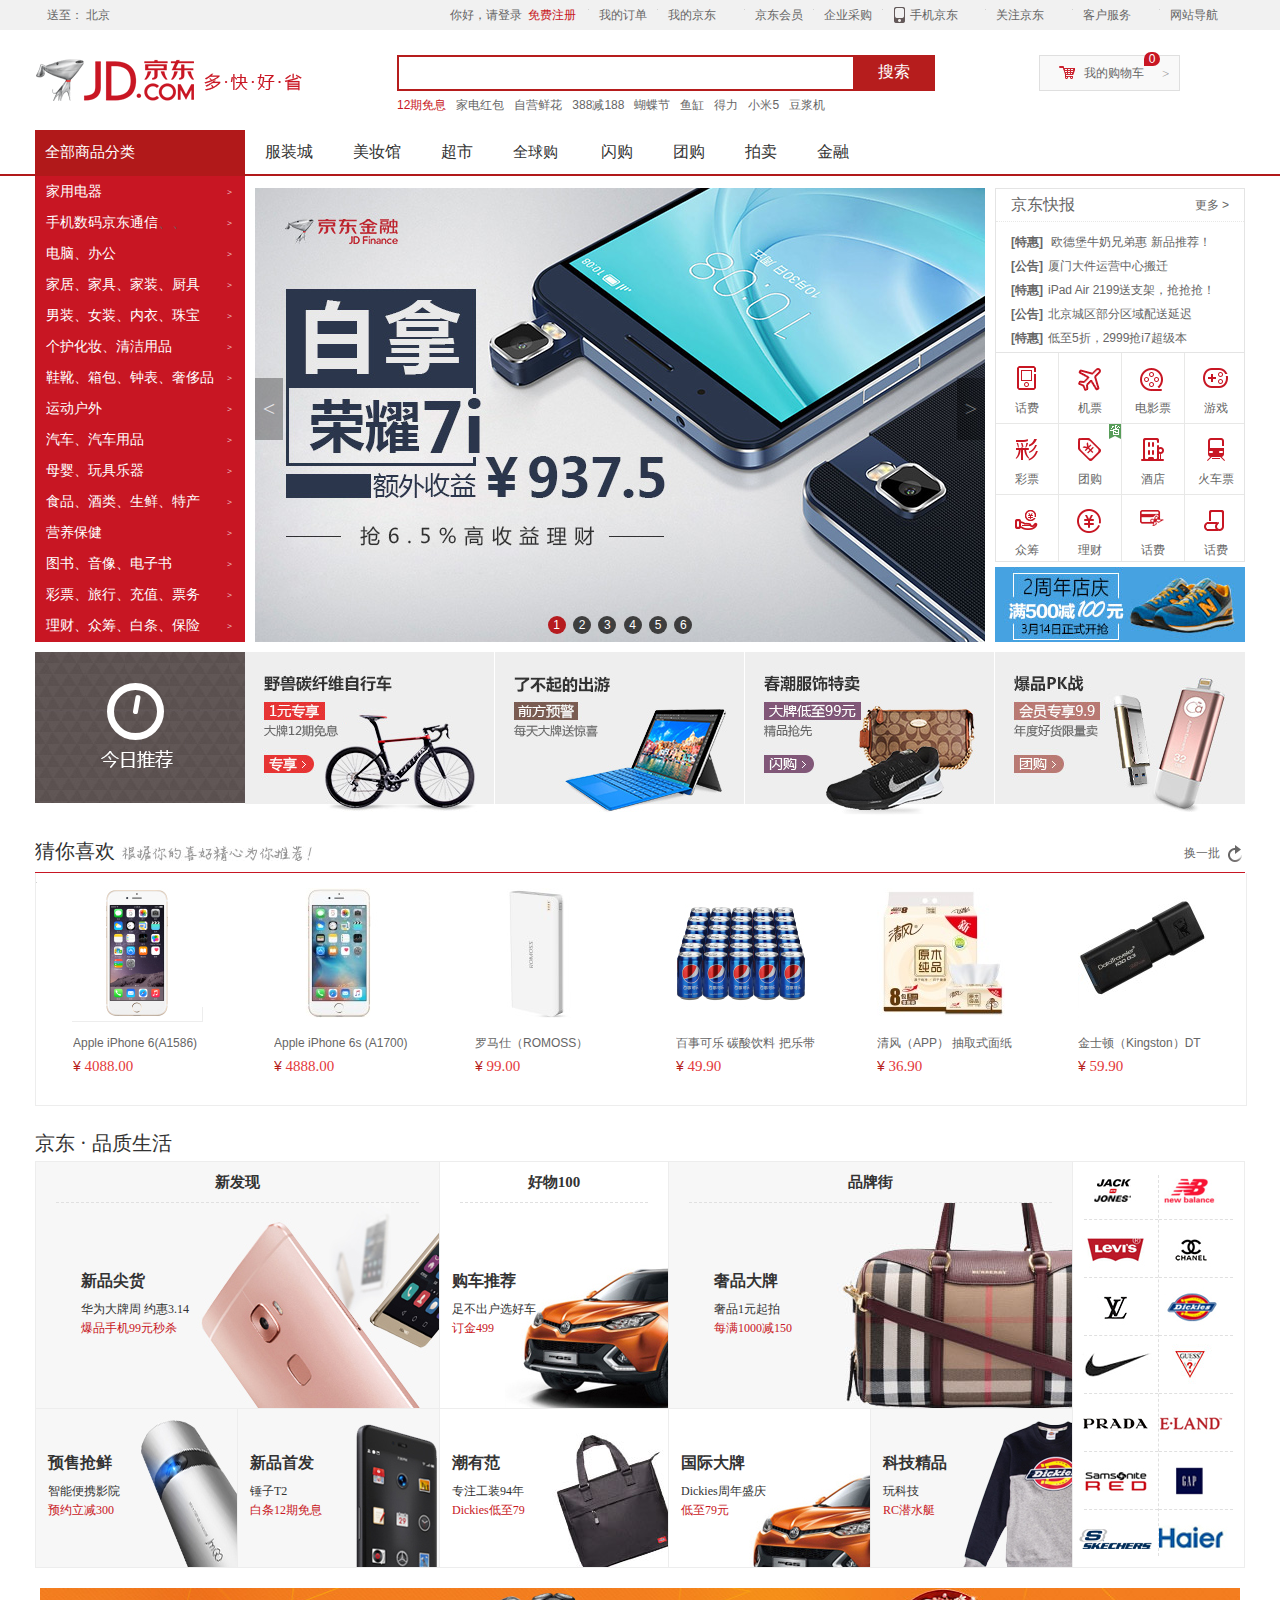
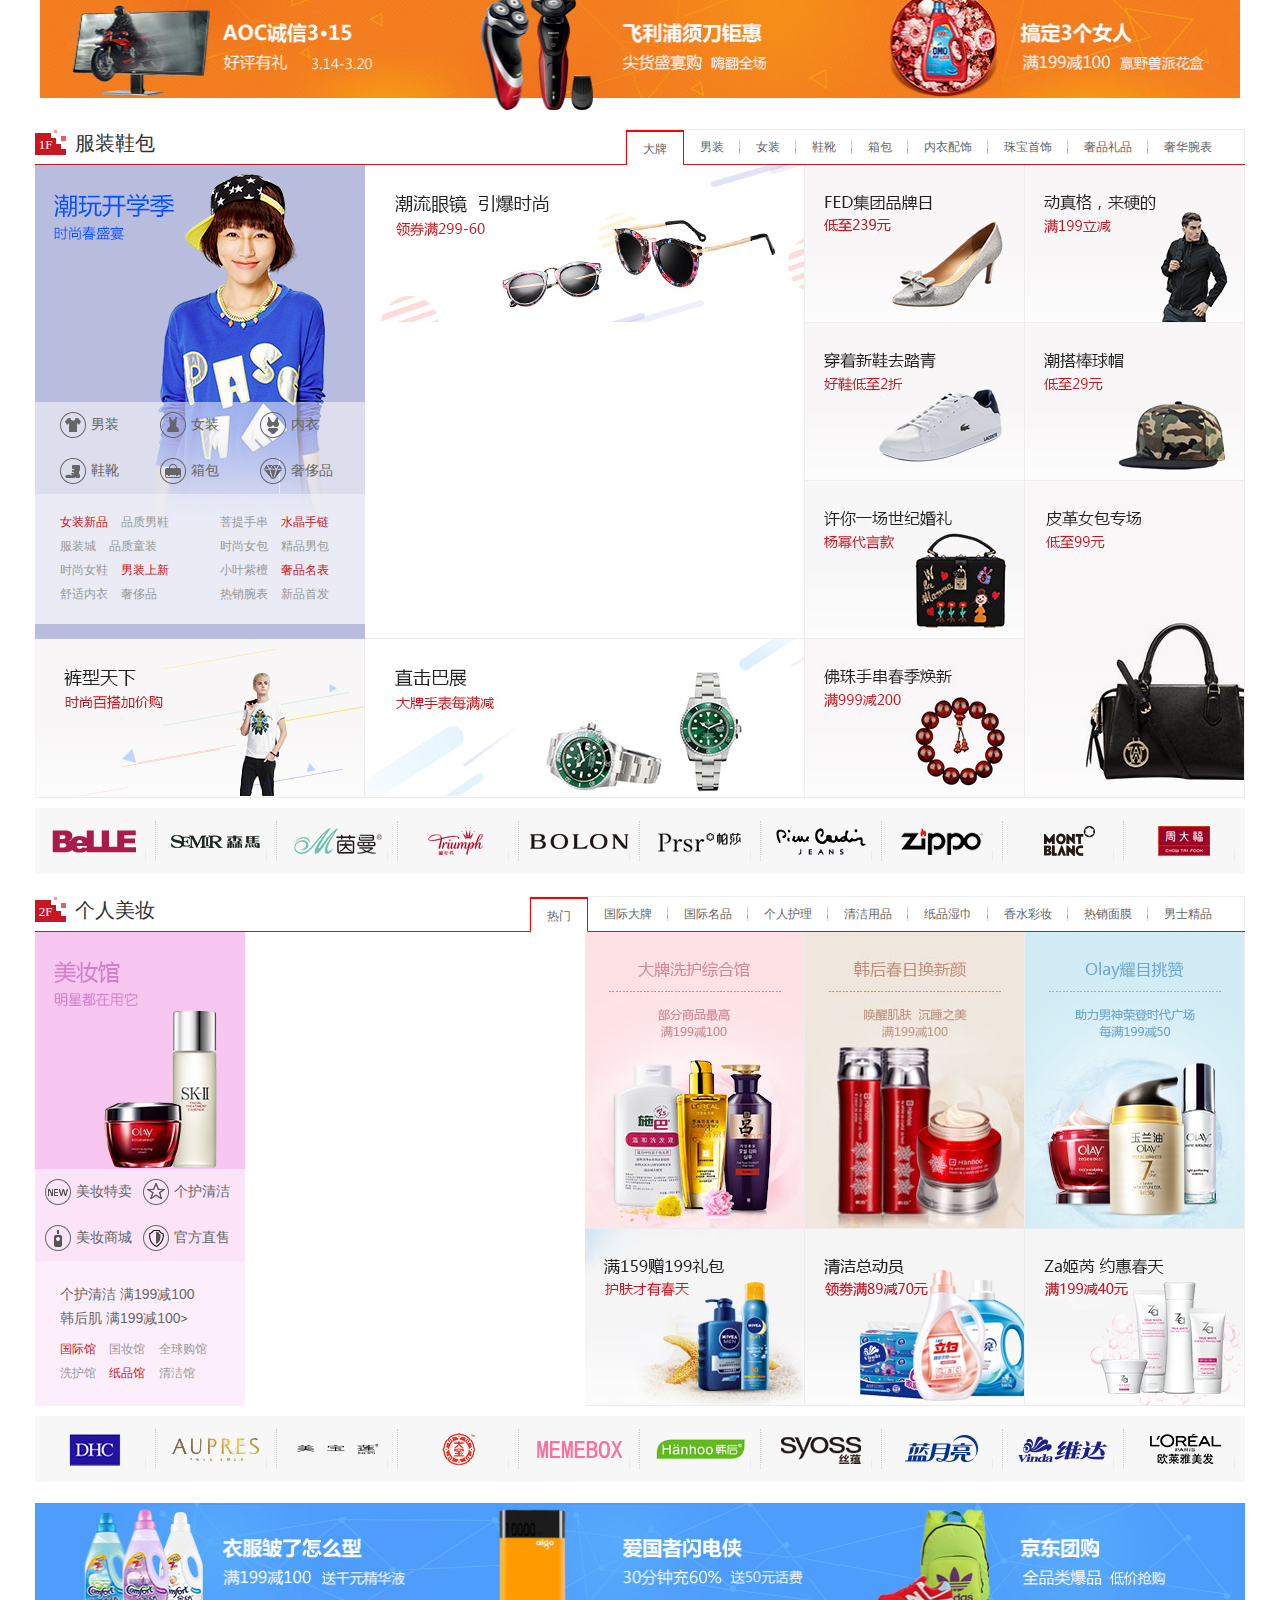
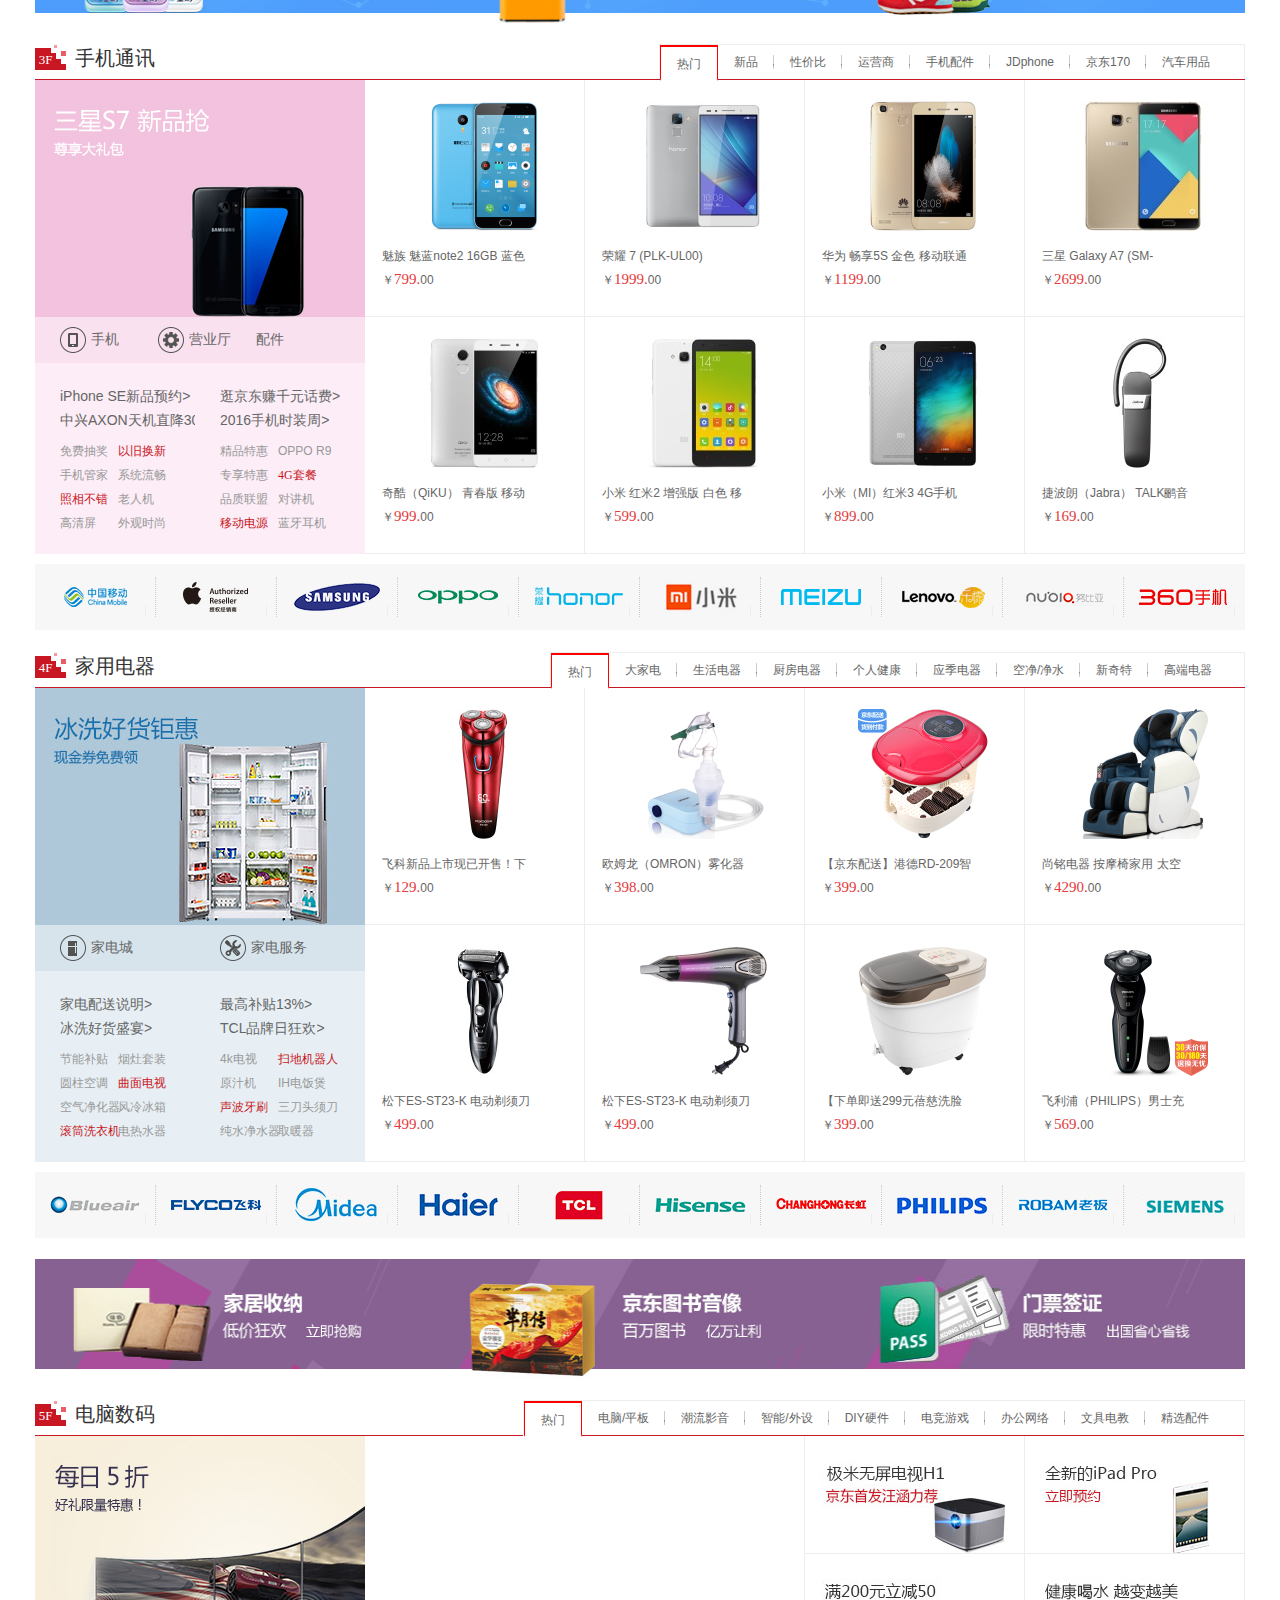
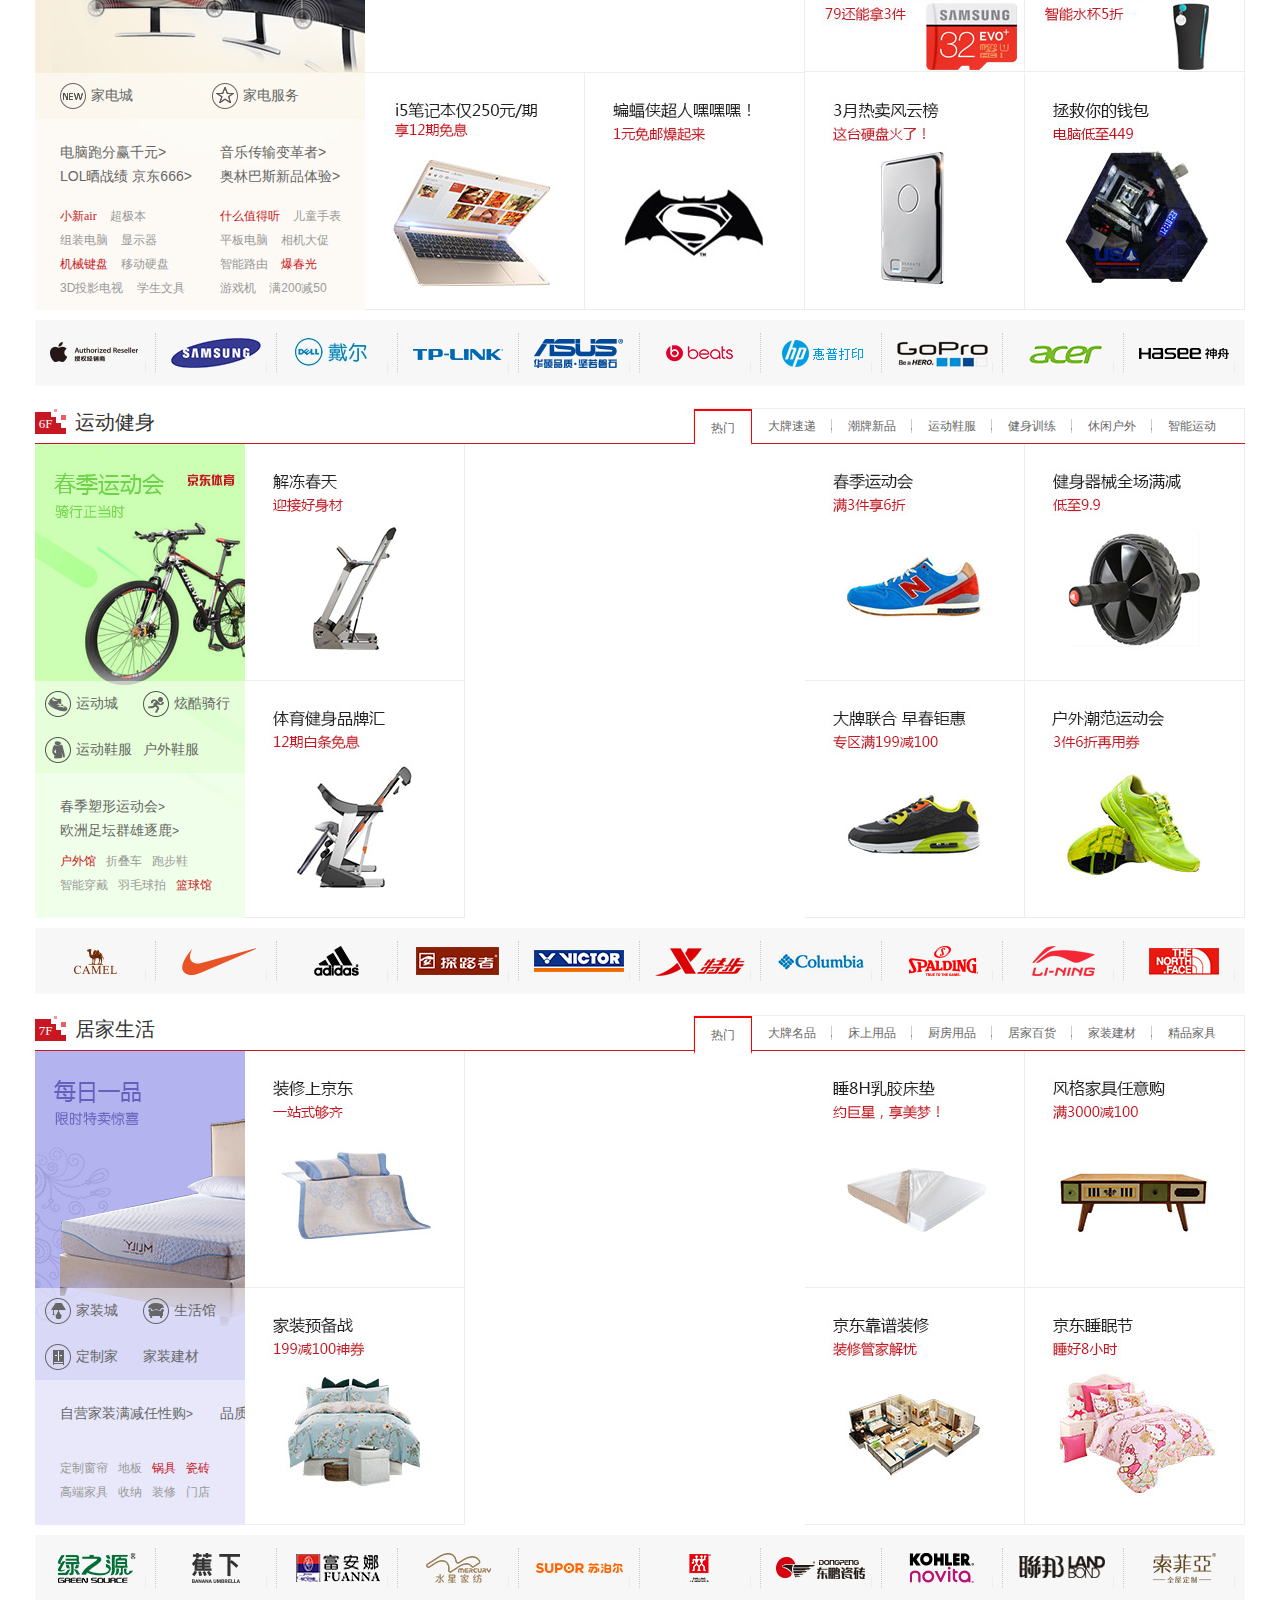
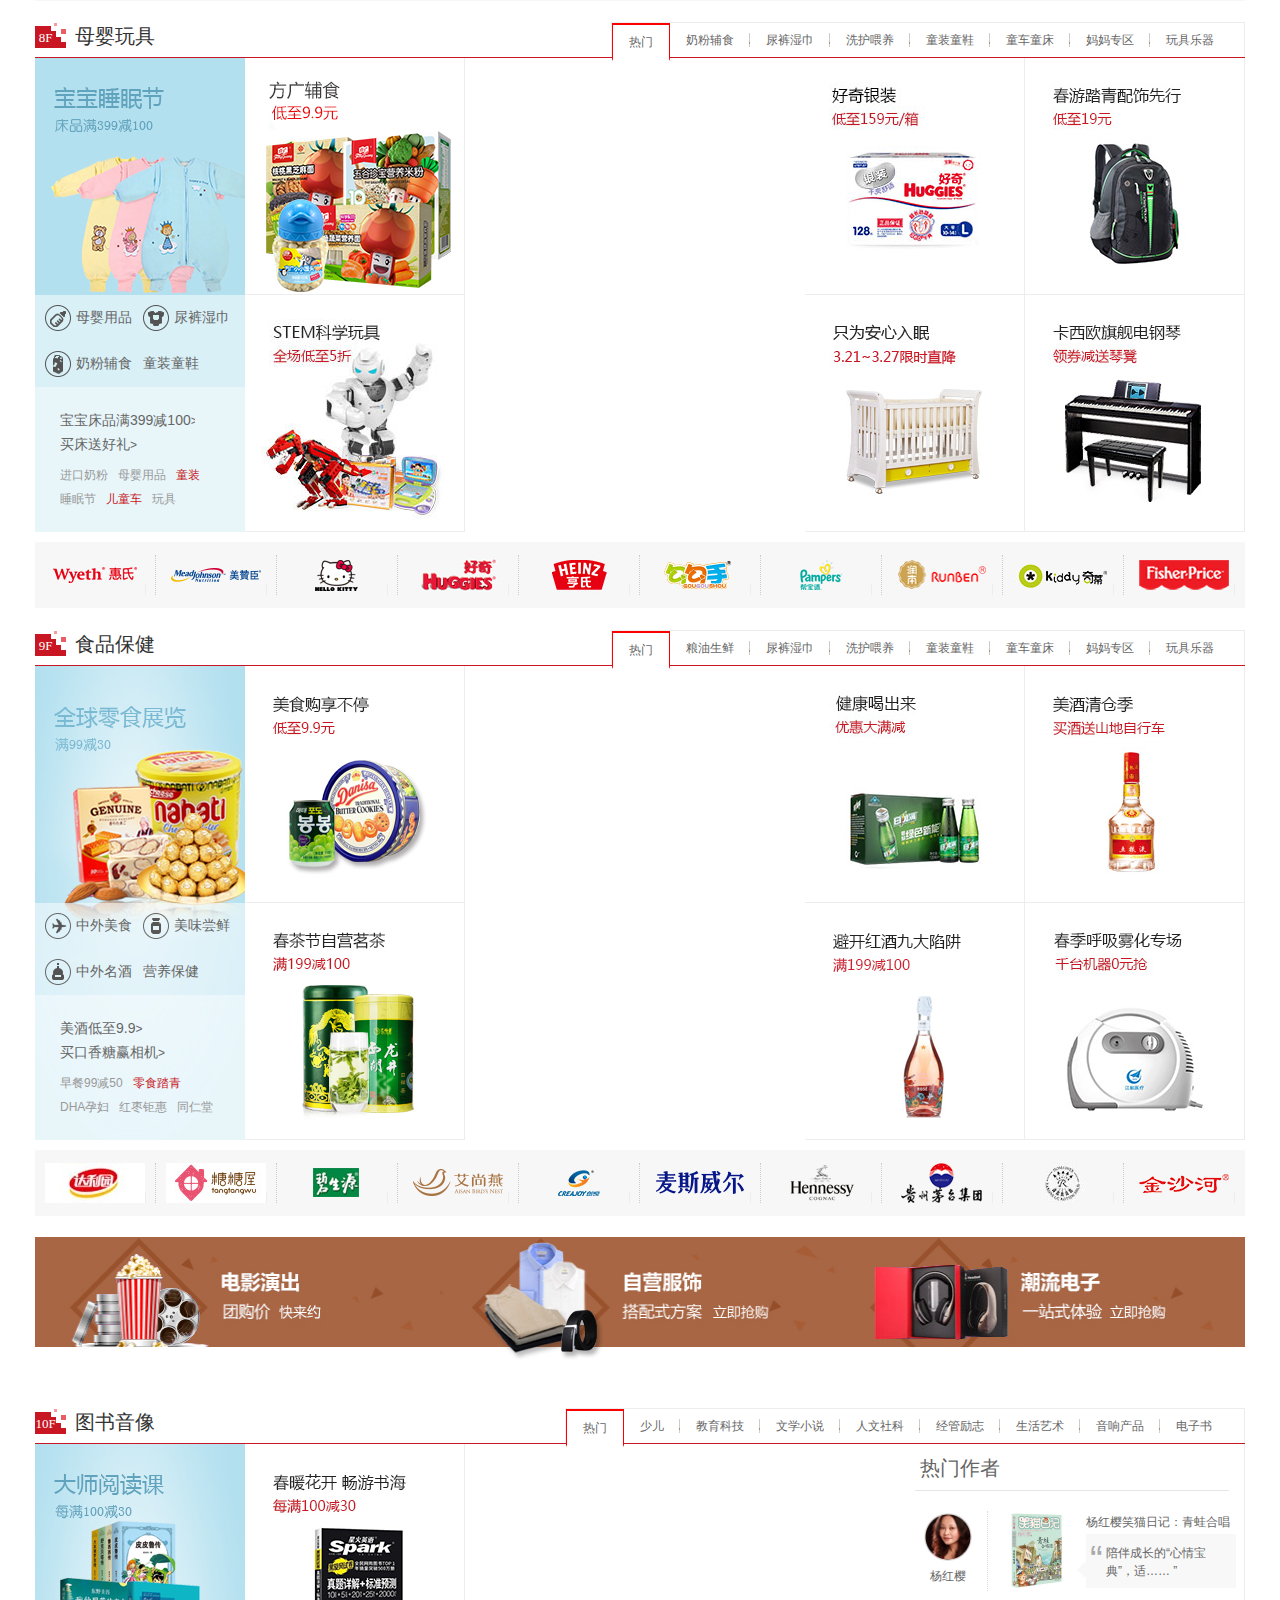
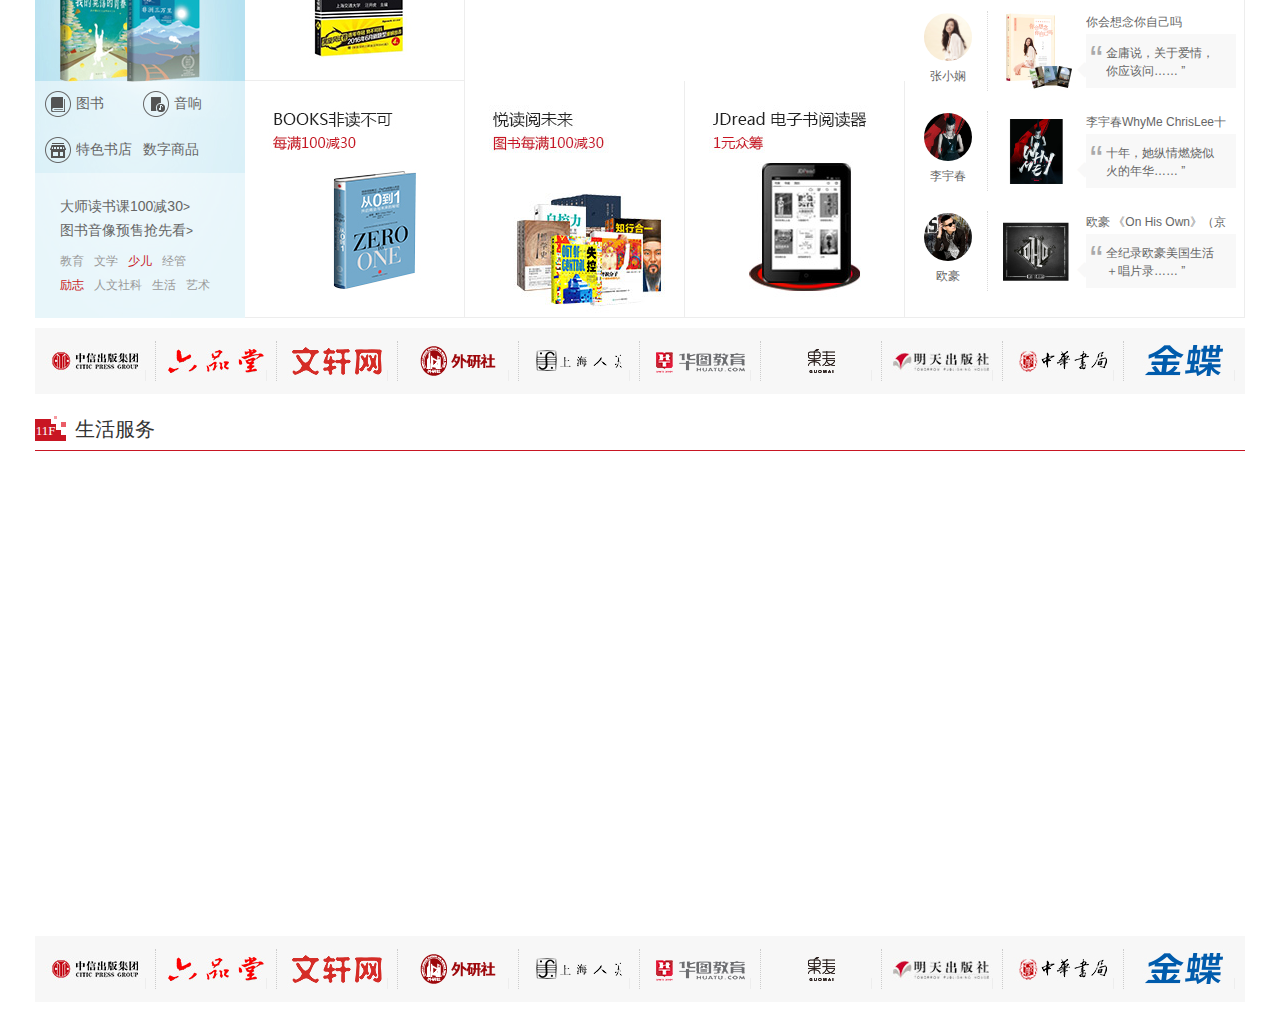
==== index.html @ 60d00710 "下午的京东" ====
<!DOCTYPE html>
<html lang="en">
<head>
	<meta charset="UTF-8">
	<title>Document</title>
	<script src="./js/all.js"></script>
    <script src="./js/jd.js"></script>
    <script src="./js/animate.js"></script>
	<link rel="stylesheet" href="./css/index.css">
</head>
<body>
<form>
<!-- topbar start -->
<div class="topbar">
    <div class="topbarmin">
	    <div class="give">
	    <ul class="left">
	    	<li class="leftmin">
	    	<div class="leftmin_div1">
	    		<i class="givein">送至：</i>
	            	
	            	<span title="北京" data-id="1" class="leftbei">北京</span>
	    	</div>
	    	
	    		
	    	</li>
	    </ul>
	    <ul class="right">
	    	<li class="right1">
	    	
	    		<a href="javascript:login();" class="login">你好，请登录</a>
	    		<a href="javascript:regist();" class="free">免费注册</a>
	    		
	    	
	    	<li class="spacer"></li>
	    	<li class="right2">
	    		<div class="right2div">
                    <a target="_blank" href="http://order.jd.com/center/list.action">我的订单</a>
                </div>
	    	</li>
	    	<li class="spacer"></li>
	    	<li class="right3">
	    		<div class="right3div1">
                    
                    <a target="_blank" href="http://home.jd.com/">我的京东</a>
                </div>
                <div class="right3div2">
                  <div class="dd-spacer"></div><div class="dd-inner"><span class="loading"></span></div></div>
	    	</li>
	    	<li class="spacer"></li>
	    	<li class="right4">
	    	<div class="right4div">
	    		<a target="_blank" href="http://home.jd.com/">京东会员</a>
	    		</div>
	    	</li>
	    	<li class="spacer"></li>
	    	<li class="right5">
	    		<div class="right5div">
	    		<a target="_blank" href="http://home.jd.com/">企业采购</a>
	    		</div>
	    	</li>
	    	<li class="spacer"></li>
	    	<li class="right6">
	    		<div class="right6div">
	    			<i class="phonejd"></i>
	    			<a target="_blank" href="http://app.jd.com/">手机京东</a>
	    		</div>
	    	</li>
	    	<li class="spacer"></li>
	    	<li class="right7">
	    		<div class="right7div">
	    			<a target="_blank" href="http://app.jd.com/">关注京东</a>
	    		</div>
	    	</li>
	    	<li class="spacer"></li>
	    	<li class="right8">
	    		<div class="right8div">
	    			<a target="_blank" href="http://app.jd.com/">客户服务</a>
	    		</div>
	    	</li>
	    	<li class="spacer"></li>
	    	<li class="right9">
	    		<div class="right9div">
	    			<a target="_blank" href="http://app.jd.com/">网站导航</a>
	    		</div>
	    	</li>
	    </ul>

	    </div>
    </div>
	
</div>
<!-- topbar end -->	
<!--  	search start -->
<div class="search">
	<div class="searchlogo">
		<a href="//www.jd.com/" class="logo">京东</a>
	</div>
	<div class="searchse">
		<div class="searchse_div">
			<input  type="text" class="search_input">
			<button class="search_button"><i></i>搜索</button>
		</div>
	</div>
	<div class="searchcar">
		<div class="car_div">
		<i class="car-left"></i>
		<i class="car-right">&gt;</i>
		<i class="car-count">0</i>
		<a target="_blank" href="http://cart.jd.com/cart/cart.html">我的购物车</a>
	    </div>
	</div>
	<div class="serachword">
		<a href="#" target="_blank" class="worda1" >12期免息</a>
		<a href="#" target="_blank" class="worda2">家电红包</a>
		<a href="#" target="_blank" class="worda2">自营鲜花</a>
		<a href="#" target="_blank" class="worda2">388减188</a>
		<a href="#" target="_blank" class="worda2">蝴蝶节</a>
		<a href="#" target="_blank" class="worda2">鱼缸</a>
		<a href="#" target="_blank" class="worda2">得力</a>
		<a href="#" target="_blank" class="worda2">小米5</a>
		<a href="#" target="_blank" class="worda9">豆浆机</a>
	</div>
</div>	
<!--  	search end -->	
<!--  	menu start-->
<div class="menu">
	<div class="menumin">
	 <div class="min">
		<div class="menuleft">
			<a href="#">全部商品分类</a>
		</div>
		
		<div class="dd">
				<div class="dd-inner">
					
					<div class="itemfore1" data-index="1" >
						<h3><a target="_blank" href="http://channel.jd.com/electronic.html">家用电器</a></h3>
				   		<i>&gt;</i> 
				   	</div>
					<div class="itemfore2" data-index="2">
						<h3><a target="_blank" href="http://shouji.jd.com/">手机</a>、<a target="_blank" href="http://shuma.jd.com/">数码</a>、<a target="_blank" href="http://mobile.jd.com/">京东通信</a></h3>
				   		<i>&gt;</i> 
				   	</div>
					<div class="itemfore3" data-index="3">
						<h3><a target="_blank" href="http://diannao.jd.com/">电脑、办公</a></h3>
				   		<i>&gt;</i> 
				   	</div>
					<div class="itemfore4" data-index="4">
						<h3><a target="_blank" href="http://channel.jd.com/home.html">家居、</a><a target="_blank" href="http://channel.jd.com/furniture.html">家具、</a><a target="_blank" href="http://channel.jd.com/decoration.html">家装、</a><a target="_blank" href="http://channel.jd.com/kitchenware.html">厨具</a></h3>
				   		<i>&gt;</i> 
				   	</div>
					<div class="itemfore5" data-index="5">
						<h3><a target="_blank" href="http://channel.jd.com/1315-1342.html">男装、</a><a target="_blank" href="http://channel.jd.com/1315-1343.html">女装、</a><a target="_blank" href="http://channel.jd.com/1315-1345.html">内衣、</a><a target="_blank" href="http://channel.jd.com/jewellery.html">珠宝</a></h3>
				   		<i>&gt;</i> 
				   	</div>
					<div class="itemfore6" data-index="6">
						<h3><a target="_blank" href="http://channel.jd.com/beauty.html">个护化妆、</a><a target="_blank" href="http://channel.jd.com/1620-1625.html">清洁用品</a></h3>
				   		<i>&gt;</i> 
				   	</div>
					<div class="itemfore7" data-index="7" clstag="h|keycount|2015|0507a">
						<h3><a target="_blank" href="http://channel.jd.com/shoes.html">鞋靴、</a><a target="_blank" href="http://channel.jd.com/bag.html">箱包、</a><a target="_blank" href="http://channel.jd.com/watch.html">钟表、</a><a target="_blank" href="http://channel.jd.com/1672-2615.html">奢侈品</a></h3>
				   		<i>&gt;</i> 
				   	</div>
					<div class="itemfore8" data-index="8" clstag="h|keycount|2015|0508a">
						<h3><a target="_blank" href="http://channel.jd.com/sports.html">运动户外</a></h3>
				   		<i>&gt;</i> 
				   	</div>
					<div class="itemfore9" data-index="9" clstag="h|keycount|2015|0509a">
						<h3><a target="_blank" href="http://car.jd.com/">汽车、</a><a target="_blank" href="http://che.jd.com">汽车用品</a></h3>
				   		<i>&gt;</i> 
				   	</div>
					<div class="itemfore10" data-index="10" clstag="h|keycount|2015|0510a">
						<h3><a target="_blank" href="http://baby.jd.com">母婴、</a><a target="_blank" href="http://channel.jd.com/toys.html">玩具乐器</a></h3>
				   		<i>&gt;</i> 
				   	</div>
					<div class="itemfore11" data-index="11" clstag="h|keycount|2015|0511a">
						<h3><a target="_blank" href="http://channel.jd.com/food.html">食品、</a><a target="_blank" href="http://channel.jd.com/wine.html">酒类、</a><a target="_blank" href="http://fresh.jd.com">生鲜、</a><a target="_blank" href="http://china.jd.com">特产</a></h3>
				   		<i>&gt;</i> 
				   	</div>
					<div class="itemfore12" data-index="12" clstag="h|keycount|2015|0512a">
						<h3><a target="_blank" href="http://channel.jd.com/health.html">营养保健</a></h3>
				   		<i>&gt;</i> 
				   	</div>
					<div class="itemfore13" data-index="13" clstag="h|keycount|2015|0513a">
						<h3><a target="_blank" href="http://book.jd.com/">图书、</a><a target="_blank" href="http://mvd.jd.com/">音像、</a><a target="_blank" href="http://e.jd.com/ebook.html">电子书</a></h3>
				   		<i>&gt;</i> 
				   	</div>
					<div class="itemfore14" data-index="14" clstag="h|keycount|2015|0514a">
						<h3><a target="_blank" href="http://caipiao.jd.com/">彩票、</a><a target="_blank" href="http://trip.jd.com/">旅行、</a><a target="_blank" href="http://chongzhi.jd.com/">充值、</a><a target="_blank" href="http://piao.jd.com/">票务</a></h3>
				   		<i>&gt;</i> 
				   	</div>
					<div class="itemfore15" data-index="15" clstag="h|keycount|2015|0515a">
						<h3><a target="_blank" href="http://licai.jd.com/">理财、</a><a target="_blank" href="http://z.jd.com/">众筹、</a><a target="_blank" href="http://baitiao.jd.com">白条、</a><a target="_blank" href="http://bao.jd.com/">保险</a></h3>
				   		<i>&gt;</i> 
				   	</div>

				</div></div>
				</div>
	
	<div class="menucent">
			<ul class="cent-group1">
			<li  class="foree">
				<a target="_blank" href="http://channel.jd.com/fashion.html" class="foreea">服装城
				</a>
			</li>
			<li  class="foree">
				<a target="_blank" href="http://channel.jd.com/beautysale.html" class="foreea">美妆馆</a>
			</li>
			<li  class="fore3">
				<a target="_blank" href="http://channel.jd.com/chaoshi.html" class="fore3a">超市</a>
			</li>
			<li  class="fore4">
				<a class="fore4a" target="_blank" href="http://www.jd.hk/">全球购</a>
			</li>
		</ul>
		<ul class="cent-group2">
			<li  class="fore3">
				<a target="_blank" href="http://red.jd.com/" class="fore3a">闪购</a>
			</li>
			<li  class="fore3">
				<a target="_blank" href="http://tuan.jd.com/" class="fore3a">团购</a>
			</li>
			<li   class="fore3">
				<a target="_blank" href="http://paimai.jd.com/" class="fore3a">拍卖</a>
			</li>
			<li   class="fore3">
				<a target="_blank" href="http://jr.jd.com/" class="fore3a">金融</a>
			</li>
		</ul>
		</div>
		<div id="treasure"></div>
		<span class="clr"></span>
</div></div>
<!--  	menu end-->	
<!--  	banner start-->	
<div class="focus">
	<div class="focusdiv">
		<ul  class="slider-main">				
              					
                  		
                      <a target="_blank" href="#" class="inner">	   
                     
                      <img src="image/inner1.jpg" width="730" height="454"/>
                     </a>					
                			
             
            			
                   <a target="_blank" href="#" class="inner">  
                     
                      <img src="image/inner2.jpg" width="730" height="454"/>
                     </a>					
                  <a target="_blank" href="#" class="inner">   
                     
                      <img src="image/inner3.jpg" width="730" height="454"/>
                     </a>					
                  <a target="_blank" href="#" class="inner">   
                     
                      <img src="image/inner4.jpg" width="730" height="454"/>
                     </a>					
                  <a target="_blank" href="#" class="inner">
                     
                      <img src="image/inner5.jpg" width="730" height="454"/>
                     </a>					
                  <a target="_blank" href="#" class="inner">   
                     
                      <img src="image/inner6.jpg" width="730" height="454"/>
                     </a>					
                
             		
             
    
           <div class="btn" >
				<div href="javascript:void(0)" class="btnleft">&lt;</div>
				<div href="javascript:void(0)" class="btnright">&gt;</div>
			</div>
         <div class="slider">
    	<ul class="slider-nav">
    	<li class="slider-item">1</li>
    	<li class="slider-item">2</li>
    	<li class="slider-item slider-selected">3</li>
    	<li class="slider-item">4</li>
    	<li class="slider-item">5</li>
    	<li class="slider-item">6</li></ul>
         </div>
    </ul>
	</div>
</div>
<div class="banright">
	<div class="righttop">
		<div class="topbar1">
			<h2 id="toph2">京东快报</h2>
			<div class="more">
				<a target="_blank" href="http://www.jd.com/moreSubject.aspx" clstag="h|keycount|2015|09a">更多 &gt;</a>
			</div>
		</div >
		<div class="topcent1">
			<ul>
            
                    <li clstag="h|keycount|2015|09b1">
                    <a target="_blank" href="http://sale.jd.com/act/BuFmkHnhfr.html">
                    <span>[特惠]</span>
                    欧德堡牛奶兄弟惠 新品推荐！</a>
                    </li>
                    <li clstag="h|keycount|2015|09b2">
                    <a target="_blank" href="http://www.jd.com/news.aspx?id=28048">
                    <span>[公告]</span>厦门大件运营中心搬迁
                    </a>
                    </li>
                    <li clstag="h|keycount|2015|09b3"><a target="_blank" href="http://sale.jd.com/act/HUSxqvpGViRMjKTf.html"><span>[特惠]</span>iPad Air 2199送支架，抢抢抢！</a></li>
                    <li clstag="h|keycount|2015|09b4"><a target="_blank" href="http://www.jd.com/news.aspx?id=27997"><span>[公告]</span>北京城区部分区域配送延迟</a></li>
                    <li clstag="h|keycount|2015|09b5"><a target="_blank" href="http://sale.jd.com/act/AWhnH15p2qVJ.html"><span>[特惠]</span>低至5折，2999抢i7超级本</a></li>
        </ul>
		</div>
    
    </div>
        <div class="lifese">
        <div class="lifecent">
        	<ul class="lifecent_ul">
        		<li class="se1">
        			<a href="" class="ci-icon">
        				<i class="ci-left" style="background-image: url(&quot;./image/life.png&quot;); top: 13px;"></i>
        				<span>话费</span>
        			</a>
        		</li>
        		<li class="se2">
        			<a href="">
                     <i class="ci-left" style="background: url(&quot;./image/life.png&quot;)no-repeat 0px -25px; top: 13px;"></i>
        				<span>机票</span>
        			</a>
        		</li>
        		<li class="se3">
        			<a href="">
        				<i class="ci-left" style="background: url(&quot;./image/life.png&quot;)no-repeat 0px -50px; top: 13px;"></i>
        				<span>电影票</span>
        			</a>
        		</li>
        		<li class="se4">
        			<a href="">
        				<i class="ci-left" style="background: url(&quot;./image/life.png&quot;)no-repeat 0px -75px; top: 13px;"></i>
        				<span>游戏</span>
        			</a>
        		</li>
        		<li class="se5">
        			<a href="">
        				<i class="ci-left" style="background: url(&quot;./image/life.png&quot;)no-repeat 0px -100px; top: 13px;"></i>
        				<span>彩票</span>
        			</a>
        		</li>
        		<li class="se6">
        			<a href="">
        				<i class="ci-left" style="background: url(&quot;./image/life.png&quot;)no-repeat 0px -125px; top: 13px;"></i>
        				<span>团购</span>

        			</a>
        			<i class="ci-tip" style="width:12px;height:15px;top:0px;right:0px;background: url(./image/free.png); no-repeat scroll 0 0"></i>
        		</li>
        		<li class="se7">
        			<a href="">
        				<i class="ci-left" style="background: url(&quot;./image/life.png&quot;)no-repeat 0px -150px; top: 13px;"></i>
        				<span>酒店</span>
        			</a>
        		</li>
        		<li class="se8">
        			<a href="">
        				<i class="ci-left" style="background: url(&quot;./image/life.png&quot;)no-repeat 0px -175px; top: 13px;"></i>
        				<span>火车票</span>
        			</a>
        		</li>
        		<li class="se9">
        			<a href="">
        				<i class="ci-left" style="background: url(&quot;./image/life.png&quot;)no-repeat 0px -250px; top: 13px;"></i>
        				<span>众筹</span>
        			</a>
        		</li>
        		<li class="se10">
        			<a href="">
        				<i class="ci-left" style="background: url(&quot;./image/life.png&quot;)no-repeat 0px -200px; top: 13px;"></i>
        				<span>理财</span>
        			</a>
        		</li>
        		<li class="se11">
        			<a href="">
        				<i class="ci-left" style="background: url(&quot;./image/life.png&quot;)no-repeat 0px -275px; top: 13px;"></i>
        				<span>话费</span>
        			</a>
        		</li>
        		<li class="se12">
        			<a href="">
        				<i class="ci-left" style="background: url(&quot;./image/life.png&quot;)no-repeat 0px -225px; top: 13px;"></i>
        				<span>话费</span>
        			</a>
        		</li>

        	</ul>
        </div>
        	
        </div>
        <div class="year">
        <div>
        	<a href="#" target="_blank" clstag="h|keycount|2015|10b13">
        	<img src="./image/year.jpg" alt="" width="250" height="75"></a>
        </div>
        	
        </div>
</div>

<!--  	banner end-->	
<!--  	floor start-->
<div class="floorone">
    <div class="onetop">
	<div class="onetop_div">
		<div class="onetop_sz">
			<div class="onetop_szdiv">
				<div class="onetop_szdiv1">
					<div class="jd-clock-h" id="jdClockHours"></div>
					<div class="jd-clock-m"></div>
					<div class="jd-clock-s"></div>
				</div>
			</div>
		</div>
		<div class="onetop_tp">
			<ul class="tp_ul">
				<li class="tp_li">
				<div class="tpdiv" style="width:249px;margin-right:1px;">
					<a href="" class="tpa">
						<img class="" src="./image/byc.jpg" style="" data-lazy-img="done" width="250" height="164">
					</a>
				</div>
				<div class="tpdiv" style="width:249px;margin-right:1px;">
					<a href="" class="tpa">
						<img class="" src="./image/bjb.jpg" style="" data-lazy-img="done" width="250" height="164">
					</a>
				</div>
				<div class="tpdiv"  style="width:249px;margin-right:1px;">
					<a href="" class="tpa">
						<img class="" src="./image/xz.jpg" style="" data-lazy-img="done" width="250" height="164">
					</a>
				</div>
				<div class="tpdiv" >
					<a href="" class="tpa">
						<img class="" src="./image/u.jpg" style="" data-lazy-img="done" width="250" height="164">
					</a>
				</div>	
				</li>
			</ul>
		</div>
	</div>
    </div>
    
<div class="onebot">
    	<div class="mt">
    		<h2>猜你喜欢</h2>
    		<a href="javascript:;" class="extra">换一批</a>
    	</div>
    	<div class="mc">
    		<div class="spacer"><i></i></div>
    		<ul>
    			<li class="fore1">
    				<div class="p-img">
    					<a  href="http://item.jd.com/1217499.html" target="_blank"><img class="" src="./image/c1.jpg"  width="130" height="130">
    					</a>
    				</div>
    				<div class="p-info">
    					<div class="p-name">
    						<a  href="http://item.jd.com/1217499.html" target="_blank" >Apple iPhone 6(A1586) 16GB 金色 移动联通电信4G手机</a>
    					</div>
    					<div class="p-price">
    						<i>¥</i>
    						4088.00
    					</div>
    				</div>
    			</li>
    			<li class="fore2">
    				<div class="p-img">
    					<a  href="http://item.jd.com/1217499.html" target="_blank"><img class="" src="./image/c2.jpg"  width="130" height="130">
    					</a>
    				</div>
    				<div class="p-info">
    					<div class="p-name">
    						<a  href="http://item.jd.com/1856581.html" target="_blank" >Apple iPhone 6s (A1700) 16G 金色 移动联通电信4G手机</a>
    					</div>
    					<div class="p-price">
    						<i>¥</i>
    						4888.00
    					</div>
    				</div>
    			</li>
    			<li class="fore3">
    				<div class="p-img">
    					<a  href="http://item.jd.com/1217499.html" target="_blank"><img class="" src="./image/c3.jpg"  width="130" height="130">
    					</a>
    				</div>
    				<div class="p-info">
    					<div class="p-name">
    						<a  href="http://item.jd.com/1138288.html" target="_blank" title="罗马仕（ROMOSS）sense6加量版超智能 20000毫安移动电源充电宝">罗马仕（ROMOSS）sense6加量版超智能 20000毫安移动电源充电宝</a>
    					</div>
    					<div class="p-price">
    						<i>¥</i>
    						99.00
    					</div>
    				</div>
    			</li>
    			<li class="fore4">
    				<div class="p-img">
    					<a  href="http://item.jd.com/1217499.html" target="_blank"><img class="" src="./image/c4.jpg"  width="130" height="130">
    					</a>
    				</div>
    				<div class="p-info">
    					<div class="p-name">
    						<a  href="http://item.jd.com/923638.html" target="_blank" title="百事可乐 碳酸饮料 把乐带回家330ml*24听 整箱">百事可乐 碳酸饮料 把乐带回家330ml*24听 整箱</a>
    					</div>
    					<div class="p-price">
    						<i>¥</i>
    						49.90
    					</div>
    				</div>
    			</li>
    			<li class="fore5">
    				<div class="p-img">
    					<a  href="http://item.jd.com/1217499.html" target="_blank"><img class="" src="./image/c5.jpg"  width="130" height="130">
    					</a>
    				</div>
    				<div class="p-info">
    					<div class="p-name">
    						<a  href="http://item.jd.com/1125277.html" target="_blank" title="清风（APP） 抽取式面纸 原木纯品 2层180抽8包迷你型经济装">清风（APP） 抽取式面纸 原木纯品 2层180抽8包迷你型经济装</a>
    					</div>
    					<div class="p-price">
    						<i>¥</i>
    						36.90
    					</div>
    				</div>
    			</li>
    			<li class="fore6">
    				<div class="p-img">
    					<a  href="http://item.jd.com/1217499.html" target="_blank"><img class="" src="./image/c6.jpg"  width="130" height="130">
    					</a>
    				</div>
    				<div class="p-info">
    					<div class="p-name">
    						<a  href="http://item.jd.com/854803.html" target="_blank" title="金士顿（Kingston）DT 100G3 32GB USB3.0 U盘 黑色">金士顿（Kingston）DT 100G3 32GB USB3.0 U盘 黑色</a>
    					</div>
    					<div class="p-price">
    						<i>¥</i>
    						59.90
    					</div>
    				</div>
    			</li>
    		</ul>
    	</div>
    </div>
<div class="onemid">
	    <div class="onemiddiv">
	    	<h2>京东 · 品质生活</h2>
            <div class="onemidcen">
            	<div class="midcen_div1">
            		<a href="#" class="midcen_div1a1">
            			<p class="area-tit">新发现</p>
            			<div class="introduction">
            				<p class="tit">新品尖货</p>
            				<p class="desc">华为大牌周 约惠3.14</p>
            				<p class="promotion">爆品手机99元秒杀</p>

            			</div>
            			<img src="./image/newfind.jpg">
            		</a>
            		<a href="#" class="midcen_div1a2">
            			<div class="introduction" style="top: 44px;left: 12px;">
            				<p class="tit">预售抢鲜</p>
            				<p class="desc">智能便携影院</p>
            				<p class="promotion">预约立减300</p>

            			</div>
                       <img src="./image/advance.jpg">
            		</a>
            		<a href="#" class="midcen_div1a3">
            			<div class="introduction" style="top: 44px;left: 12px;">
            				<p class="tit">新品首发</p>
            				<p class="desc">锤子T2</p>
            				<p class="promotion">白条12期免息</p>

            			</div>
                       <img src="./image/newphone.jpg">
            		</a>
            	</div>
            	<div class="midcen_div2">
            		<a href="" class="midcen_div2a1">
            			<p class="area-tit">好物100</p>
            			<div class="introduction" style="left: 12px;">
            				<p class="tit">购车推荐</p>
            				<p class="desc">足不出户选好车</p>
            				<p class="promotion">订金499</p>

            			</div>
                       <img src="./image/buycar.jpg">
            		</a>
            		<a href="" class="midcen_div2a2">
            			<div class="introduction" style="top: 44px;left: 12px;">		      
            			<p class="tit">潮有范</p>
            			<p class="desc">专注工装94年</p>	
            			<p class="promotion">Dickies低至79</p></div>
            			<img src="./image/fashion.jpg">
            		</a>
            	</div>
            	<div class="midcen_div3">
            		<a href="#" class="midcen_div1a1">
            			<p class="area-tit">品牌街</p>
            			<div class="introduction">
            				<p class="tit">奢品大牌</p>
            				<p class="desc">奢品1元起拍</p>
            				<p class="promotion">每满1000减150</p>

            			</div>
            			<img src="./image/bb.jpg">
            		</a>
            		<a href="#" class="midcen_div1a2">
            			<div class="introduction" style="top: 44px;left: 12px;">
            				<p class="tit">国际大牌</p>
            				<p class="desc">Dickies周年盛庆</p>
            				<p class="promotion">低至79元</p>

            			</div>
                       <img src="./image/buycar.jpg">
            		</a>
            		<a href="#" class="midcen_div1a3">
            			<div class="introduction" style="top: 44px;left: 12px;">
            				<p class="tit">科技精品</p>
            				<p class="desc">玩科技</p>
            				<p class="promotion">RC潜水艇</p>

            			</div>
                       <img src="./image/c.jpg">
            		</a>
            	</div>
            	
            	<div class="midcen_div4">
            		<div class="midcen_div4left">
            			<ul >
            				<li>
            					<a href="" >

            					<img src="./image/jj.jpg" >
            					</a>
            				</li>
            				<li>
            					<a href="" >

            					<img src="./image/levis.jpg" >
            					</a>
            				</li>
            				<li>
            					<a href="" >

            					<img src="./image/lv.jpg" >
            					</a>
            				</li>
            				<li>
            					<a href="" >

            					<img src="./image/nk.jpg" >
            					</a>
            				</li>
            				<li>
            					<a href="" >

            					<img src="./image/prada.jpg" >
            					</a>
            				</li>
            				<li>
            					<a href="" >

            					<img src="./image/red.jpg" >
            					</a>
            				</li>
            				<li>
            					<a href="" >

            					<img src="./image/sk.jpg" >
            					</a>
            				</li>
            			</ul>
            		</div>
            		<div class="midcen_div4right">
            			<ul >
            				<li>
            					<a href="" >

            					<img src="./image/nb.jpg" >
            					</a>
            				</li>
            				<li>
            					<a href="" >

            					<img src="./image/chanel.jpg" >
            					</a>
            				</li>
            				<li>
            					<a href="" >

            					<img src="./image/dic.jpg" >
            					</a>
            				</li>
            				<li>
            					<a href="" >

            					<img src="./image/dsj.jpg" >
            					</a>
            				</li>
            				<li>
            					<a href="" >

            					<img src="./image/eland.jpg" >
            					</a>
            				</li>
            				<li>
            					<a href="" >

            					<img src="./image/gap.jpg" >
            					</a>
            				</li>
            				<li>
            					<a href="" >

            					<img src="./image/he.jpg" >
            					</a>
            				</li>
            			</ul>
            		</div>
            	</div>
            </div>
	    </div>
    </div>
	
</div>
<!--  	floor end-->
<!--  	botall start-->
<div class="botalll">

<div class="f1">
	<div class="floorbanner1">
		<div class="floorbanner">
			<div class="floorbannermain">
				<a href="" class="fore1"><img src="./image/l1.jpg" alt=""></a>
				<a href="" class="fore2"><img src="./image/l2.jpg" alt=""></a>
				<a href="" class="fore3"><img src="./image/l3.jpg" alt=""></a>
			</div>
		</div>
	</div>
</div>
<div class="f2">
	<div class="clothe">
		<div class="mt">
			<h2 class="mth2"><i >1F</i>服装鞋包</h2>
			<ul class="tab">
				<li class="tab_item">
					<a href="javascript:void(0)" class="bigp">大牌</a>
					
				</li>
				<li class="tab_item">
					<a href="javascript:void(0)">男装</a>
					<span>◆</span>
				</li>
				<li class="tab_item">
					<a href="javascript:void(0)">女装</a>
					<span>◆</span>
				</li>
				<li class="tab_item">
					<a href="javascript:void(0)">鞋靴</a>
					<span>◆</span>
				</li>
				<li class="tab_item">
					<a href="javascript:void(0)">箱包</a>
					<span>◆</span>
				</li>
				<li class="tab_item">
					<a href="javascript:void(0)">内衣配饰</a>
					<span>◆</span>
				</li>
				<li class="tab_item">
					<a href="javascript:void(0)">珠宝首饰</a>
					<span>◆</span>
				</li>
				<li class="tab_item">
					<a href="javascript:void(0)">奢品礼品</a>
					<span>◆</span>
				</li>
				<li class="tab_item">
					<a href="javascript:void(0)">奢华腕表</a>
					
				</li>
			</ul>
		</div>
		<div class="mc">
			<div class="side">
				<div class="side_inner">
					<div class="banners">
						<a href="">
						<img src="./image/banners1.jpg" alt="" fclog="0.100158.166065.1.2_955_6219" width="330" height="475">
						</a>
					</div>
					<ul class="themes" style="padding-top:0px;height:92px;">
						<li class="fore11">
							<a href="">
							<i class="icon"></i>
							<span>男装</span>						
							</a>
						</li>
						<li class="fore12">
							<a href="">
							<i class="icon"></i>
							<span>女装</span>						
							</a>
						</li>
						<li class="fore13">
							<a href="">
							<i class="icon"></i>
							<span>内衣</span>						
							</a>
						</li>
						<li class="fore14">
							<a href="">
							<i class="icon"></i>
							<span>鞋靴</span>						
							</a>
						</li>
						<li class="fore15">
							<a href="">
							<i class="icon"></i>
							<span>箱包</span>						
							</a>
						</li>
						<li class="fore16">
							<a href="" style="width:78px">
							<i class="icon"></i>
							<span>奢侈品</span>						
							</a>
						</li>
					</ul>
					<ul class="words" style="padding-top:0px;height:129px;">
						<li class="fore11">
							<a href="http://nvxinpin.jd.com/" target="_blank">
							<span class="style-red">女装新品</span>
							</a>
							<a href="http://channel.jd.com/mensshoes.html" target="_blank">品质男鞋</a>
							<a href="http://channel.jd.com/fashion.html" target="_blank" style="width:36px;height:24px;">服装城</a>
							<a href="http://sale.jd.com/act/RHqnOgui4YdAGwTZ.html" target="_blank">品质童装</a>
							<a href="http://channel.jd.com/womensshoes.html" target="_blank">时尚女鞋</a>
							<a href="http://dwz.cn/2INaZ3" target="_blank"><span class="style-red">男装上新</span>
							</a>
							<a href="http://channel.jd.com/underwear.html" target="_blank">舒适内衣</a>
							<a href="http://channel.jd.com/luxury.html" target="_blank" style="width:36px;height:24px;">奢侈品</a></li>
						
						<li class="fore12">
							<a href="http://search.jd.com/Search?keyword=%E8%8F%A9%E6%8F%90%E6%89%8B%E4%B8%B2&amp;enc=utf-8&amp;suggest=3#keyword=%E8%8F%A9%E6%8F%90%E6%89%8B%E4%B8%B2&amp;enc=utf-8&amp;qrst=1&amp;ps=addr&amp;rt=1&amp;stop=1&amp;cid3=12051&amp;click=3-12051" target="_blank">菩提手串</a>
							<a href="http://search.jd.com/Search?keyword=%E6%B0%B4%E6%99%B6%E6%89%8B%E9%93%BE&amp;enc=utf-8&amp;qrst=1&amp;ps=addr&amp;rt=1&amp;stop=1&amp;cid3=6180&amp;click=3-6180" target="_blank">
							<span class="style-red">水晶手链</span>
							</a>
							<a href="http://channel.jd.com/womensbag.html" target="_blank">时尚女包</a>
							<a href="http://channel.jd.com/mensbag.html" target="_blank">精品男包</a>
							<a href="http://search.jd.com/search?keyword=%E5%B0%8F%E5%8F%B6%E7%B4%AB%E6%AA%80&amp;enc=utf-8&amp;qrst=1&amp;rt=1&amp;stop=1&amp;vt=2&amp;sttr=1&amp;cid3=12080#J_crumbsBar" target="_blank">小叶紫檀</a>
							<a href="http://sale.jd.com/act/jf2y0OBGzsrg6.html" target="_blank">
							<span class="style-red">奢品名表</span>
							</a>
							<a href="http://sale.jd.com/mall/xUSK7h5yqt.html" target="_blank">热销腕表</a>
							<a href="http://mall.jd.com/index-1000003016.html" target="_blank">新品首发</a>
						</li>
					</ul>
				</div>
				<div class="side_extra">
					<a href="http://c-nfa.jd.com/adclick?keyStr=z5AXFoIimt1jiDK32+w4mc07JHEdfm1WbAn0Jt6ydGnkMrvD7puXupxBVq66SutwXs4uDBo2yAcFDzlDPRWV5IP5i5OlWJ6bYbSBh8JL7FOZI7p/OOlX6LABVlykvJwqJ7lPLEoFZ8/A01jk7X1pIEx+US/IIrZ58y5/SpFJpUqPXPXtf4+RYe/k/f7WzBVL8/6WKnA+SZ3AxEIWIpogIrhmxh2Y3AU9XUrVnJY0DRaaNlYR6q849hP06bIVvMArWuiHSVI0yCkZsMFLMiuRUlwZIgJhNQ2QfP+SgF74yPEWrrA9GwAn8POZ+atr1AgC&amp;cv=2.0&amp;url=http://sale.jd.com/act/FsN2TCfWvAo.html" target="_blank" fclog="0.101069.169158.1.2_955_6307"><img src="./image/udbanners1.jpg" width="328" height="157"></a>
				</div>
			</div>
			<div class="main">
				<div class="main-inner">
					<ul class="mainbody" style="height:633px;padding-top:0px;">
						<li class="fore1" width="439" height="157">
							<a target="_blank" href="http://sale.jd.com/act/dhHJZa0s7eGioC6D.html">
							<img src="./image/yj.jpg" width="439" height="157"></a>
						</li>
						<li class="fore12">
							<a target="_blank" href="http://sale.jd.com/act/jf2y0OBGzsrg6.html?cpdad=1DLSUE" class="fore121">
							<img src="./image/sb.jpg" width="439" height="157">
							</a>
						</li>
						<li class="fore13" style="padding-top:0px;">
							<a target="_blank" href="http://sale.jd.com/act/CmfaJzLVwSsuU7b.html" class="fore13-15"><img src="./image/x1.jpg" width="219" height="157"></a>
						</li>
						<li class="fore14" style="padding-bottom:0px;">
							<a target="_blank" href="http://sale.jd.com/act/jrp8ZoEKFDqLwl1.html" class="fore13-15"><img src="./image/x2.jpg" width="219" height="157"></a>
						</li>
						<li class="fore15" style="padding-bottom:0px;">
							<a target="_blank" href="http://sale.jd.com/act/iPBZOwJFSzjn7.html" class="fore13-15"><img src="./image/x3.jpg" width="219" height="157"></a>
						</li>
						<li class="fore166">
							<a target="_blank" href="http://sale.jd.com/act/k0G72jKLFn4z.html"  ><img src="./image/x4.jpg" width="219" height="157"></a>
						</li>
					</ul>
					<ul class="mainextra">
						<li class="fore111">
							<a target="_blank" href="#" class="missb" style="margin-bottom:1px solid #EDEDED;"><img src="./image/x5.jpg" width="219" height="157"></a>
						</li>
						<li class="fore122">
							<a target="_blank" href="#"><img src="./image/x6.jpg" width="219" height="157"></a>
						</li>
						<li class="fore133">
							<a href="#" fclog="0.102872.183651.1.2_955_6821" target="_blank" title="" style="width:219px;height:316px;"><img src="./image/x7.jpg" width="219" height="316"></a>
						</li>
					</ul>
				</div>
				<div class="slider">
					
				</div>
			</div>
		</div>
	</div>
	<div class="brand">
		<ul class="brandul">
		    <li class="fore1" fclog="0.100170.166073.1.2_955_6223" style="border:none;">
		       <a href="">
		            <img src="./image/f1-brand1.jpg" alt="" height="40" width="100">
		       </a>
            </li>
            <li class="fore1" fclog="0.100170.166073.1.2_955_6223">
		       <a href="">
		            <img src="./image/f1-brand2.jpg" alt="" height="40" width="100">
		       </a>
            </li>
            <li class="fore1" fclog="0.100170.166073.1.2_955_6223">
		       <a href="">
		            <img src="./image/f1-brand3.jpg" alt="" height="40" width="100">
		       </a>
            </li>
            <li class="fore1" fclog="0.100170.166073.1.2_955_6223">
		       <a href="">
		            <img src="./image/f1-brand4.png" alt="" height="40" width="100">
		       </a>
            </li>
            <li class="fore1" fclog="0.100170.166073.1.2_955_6223">
		       <a href="">
		            <img src="./image/f1-brand5.png" alt="" height="40" width="100">
		       </a>
            </li>
            <li class="fore1" fclog="0.100170.166073.1.2_955_6223">
		       <a href="">
		            <img src="./image/f1-brand6.jpg" alt="" height="40" width="100">
		       </a>
            </li>
            <li class="fore1" fclog="0.100170.166073.1.2_955_6223">
		       <a href="">
		            <img src="./image/f1-brand7.jpg" alt="" height="40" width="100">
		       </a>
            </li>
            <li class="fore1" fclog="0.100170.166073.1.2_955_6223">
		       <a href="">
		            <img src="./image/f1-brand8.jpg" alt="" height="40" width="100">
		       </a>
            </li>
            <li class="fore1" fclog="0.100170.166073.1.2_955_6223">
		       <a href="">
		            <img src="./image/f1-brand9.jpg" alt="" height="40" width="100">
		       </a>
            </li>
            <li class="fore1" fclog="0.100170.166073.1.2_955_6223">
		       <a href="">
		            <img src="./image/f1-brand10.jpg" alt="" height="40" width="100">
		       </a>
            </li>


	    </ul>
	</div>
</div>
<div class="f3">
	<div class="cosmetics">
		<div class="mt">
			<h2 class="mth2"><i >2F</i>个人美妆</h2>
			<ul class="tab">
				<li class="tab_item">
					<a href="javascript:void(0)" class="bigp">热门</a>
					
				</li>
				<li class="tab_item">
					<a href="javascript:void(0)">国际大牌</a>
					<span>◆</span>
				</li>
				<li class="tab_item">
					<a href="javascript:void(0)">国际名品</a>
					<span>◆</span>
				</li>
				<li class="tab_item">
					<a href="javascript:void(0)">个人护理</a>
					<span>◆</span>
				</li>
				<li class="tab_item">
					<a href="javascript:void(0)">清洁用品</a>
					<span>◆</span>
				</li>
				<li class="tab_item">
					<a href="javascript:void(0)">纸品湿巾</a>
					<span>◆</span>
				</li>
				<li class="tab_item">
					<a href="javascript:void(0)">香水彩妆</a>
					<span>◆</span>
				</li>
				<li class="tab_item">
					<a href="javascript:void(0)">热销面膜</a>
					<span>◆</span>
				</li>
				<li class="tab_item">
					<a href="javascript:void(0)">男士精品</a>
					
				</li>
			</ul>
		</div>
        <div class="mc">
	        <div class="side">
	        	<div class="inner">
	        		<div class="banner">
	        			<a href="">
	        				<img src="./image/f2-inner.jpg" alt="" >
	        			</a>
	        		</div>
	        		<ul class="themes">
	        			<li class="bore1">
	        				<a target="_blank" href="http://channel.jd.com/beautysale.html">
							<i class="icon"></i>
							<span>美妆特卖</span>
						</a>
	        			</li>
	        			<li class="bore2">
	        				<a target="_blank" href="http://channel.jd.com/1620-1625.html">
							<i class="icon"></i>
							<span>个护清洁</span>
						</a>
	        			</li>
	        			<li class="bore3">
	        				<a target="_blank" href="http://channel.jd.com/beauty.html">
							<i class="icon"></i>
							<span>美妆商城</span>
						</a>
	        			</li>
	        			<li class="bore4">
	        				<a target="_blank" href="http://sale.jd.com/act/ahu4yHMg8RmZPL.html">
							<i class="icon"></i>
							<span>官方直售</span>
						</a>
	        			</li>
	        		</ul>
	        		<ul class="assists">
	        			<li class="fore1"><a href="http://sale.jd.com/act/mk3GBQ7wobO1.html" target="_blank">个护清洁 满199减100</a><i>&gt;</i></li>
	        			<li class="fore2"><a href="http://mall.jd.com/index-178532.html" target="_blank">韩后肌   满199减100</a><i>&gt;</i></li>
	        		</ul>
	        		<ul class="words">
	        			<li class="bore1">
	        				<a href="" target="_blank">
	        					<span class="style-red">国际馆</span>
	        				</a>
	        				<a href="http://sale.jd.com/act/ESAeZm3JpiOs.html" target="_blank">国妆馆</a>
	        				<a href="http://sale.jd.com/act/dalZfHu4MYykJr7m.html" target="_blank">全球购馆</a>
	        				<a href="http://sale.jd.com/act/QSeJPtzhgIN.html" target="_blank">洗护馆</a>
	        				<a href="http://sale.jd.com/act/Xewg3c2Wm5.html" target="_blank">
	        					<span class="style-red">纸品馆</span>
	        				</a>
	        				<a href="http://sale.jd.com/act/caV14q0xbCyn.html" target="_blank">清洁馆</a>
	        			</li>
	        		</ul>
	        	</div>
	        </div>
	        <div class="main">
	     <div class="maininner">
	     	<ul class="mainbody">
	     		<li class="bore1">
	     			<a target="_blank" href="http://sale.jd.com/act/2qIxfenomO7g0z.html"><img src="./image/f2-box1.jpg" height="296" width="219"></a>
	     		</li>
	     		<li class="bore2">
	     			<a target="_blank" href="http://mall.jd.com/index-178532.html"><img src="./image/f2-box2.jpg" height="296" width="219"></a>
	     		</li>
	     		<li class="bore3">
	     			<a target="_blank" href="http://mall.jd.com/index-178532.html"><img src="./image/f2-box3.jpg" height="176" width="219"></a>
	     		</li>
	     		<li class="bore4">
	     			<a target="_blank" href="http://mall.jd.com/index-178532.html"><img src="./image/f2-box4.jpg" height="176" width="219"></a>
	     		</li>
	     	</ul>
	     	<ul class="mainexter">
	     		<li class="bore1">
	     			<a target="_blank" href="http://mall.jd.com/index-178532.html"><img src="./image/f2-box5.png" height="296" width="219"></a>
	     		</li>
	     		<li class="bore2">
	     			<a target="_blank" href="http://mall.jd.com/index-178532.html"><img src="./image/f2-box6.jpg" height="176" width="219"></a>
	     		</li>
	     	</ul>
	     </div>
	        	<div class="slider"></div>   	
	        </div>
        	
        </div>
	</div>
	<div class="brand">
		<ul class="brandul">
		    <li class="fore1" fclog="0.100170.166073.1.2_955_6223" style="border:none;">
		       <a href="">
		            <img src="./image/f2-brand1.jpg" alt="" height="40" width="100">
		       </a>
            </li>
            <li class="fore1" fclog="0.100170.166073.1.2_955_6223">
		       <a href="">
		            <img src="./image/f2-brand2.jpg" alt="" height="40" width="100">
		       </a>
            </li>
            <li class="fore1" fclog="0.100170.166073.1.2_955_6223">
		       <a href="">
		            <img src="./image/f2-brand3.png" alt="" height="40" width="100">
		       </a>
            </li>
            <li class="fore1" fclog="0.100170.166073.1.2_955_6223">
		       <a href="">
		            <img src="./image/f2-brand4.jpg" alt="" height="40" width="100">
		       </a>
            </li>
            <li class="fore1" fclog="0.100170.166073.1.2_955_6223">
		       <a href="">
		            <img src="./image/f2-brand5.jpg" alt="" height="40" width="100">
		       </a>
            </li>
            <li class="fore1" fclog="0.100170.166073.1.2_955_6223">
		       <a href="">
		            <img src="./image/f2-brand6.png" alt="" height="40" width="100">
		       </a>
            </li>
            <li class="fore1" fclog="0.100170.166073.1.2_955_6223">
		       <a href="">
		            <img src="./image/f2-brand7.jpg" alt="" height="40" width="100">
		       </a>
            </li>
            <li class="fore1" fclog="0.100170.166073.1.2_955_6223">
		       <a href="">
		            <img src="./image/f2-brand8.jpg" alt="" height="40" width="100">
		       </a>
            </li>
            <li class="fore1" fclog="0.100170.166073.1.2_955_6223">
		       <a href="">
		            <img src="./image/f2-brand9.jpg" alt="" height="40" width="100">
		       </a>
            </li>
            <li class="fore1" fclog="0.100170.166073.1.2_955_6223">
		       <a href="">
		            <img src="./image/f2-brand10.jpg" alt="" height="40" width="100">
		       </a>
            </li>


	    </ul>
</div>
</div>
<div class="f4">
	<div class="floorbanner2">
		<div class="floorbanner">
			<div class="floorbannermain">
				<a href="" class="bore1">
					<img src="./image/m1.jpg" height="125" width="400">
				</a>
				<a href="" class="bore2">
					<img src="./image/m2.jpg" height="125" width="400">
				</a>
				<a href="" class="bore3">
					<img src="./image/m3.png" height="125" width="400">
				</a>
			</div>
		</div>
	</div>
</div>
<div class="f5">
	<div class="mobiles">

		<div class="mt">
			<h2 class="mth2"><i >3F</i>手机通讯</h2>
			<ul class="tab">
				<li class="tab_item">
					<a href="javascript:void(0)" class="bigp">热门</a>
					
				</li>
				<li class="tab_item">
					<a href="javascript:void(0)">新品</a>
					<span>◆</span>
				</li>
				<li class="tab_item">
					<a href="javascript:void(0)">性价比</a>
					<span>◆</span>
				</li>
				<li class="tab_item">
					<a href="javascript:void(0)">运营商</a>
					<span>◆</span>
				</li>
				<li class="tab_item">
					<a href="javascript:void(0)">手机配件</a>
					<span>◆</span>
				</li>
				<li class="tab_item">
					<a href="javascript:void(0)">JDphone</a>
					<span>◆</span>
				</li>
				<li class="tab_item">
					<a href="javascript:void(0)">京东170</a>
					<span>◆</span>
				</li>
				<li class="tab_item">
					<a href="javascript:void(0)">汽车用品</a>

				</li>
				
			</ul>
		</div>

		<div class="mc">
			<div class="side">
				<div class="side-inner">
					<div class="banner">
						<a href="http://c-nfa.jd.com/adclick?keyStr=z5AXFoIimt1jiDK32+w4mWlR1HP401IHmvwFQGlQg63xFygqxvm1P4qpzDG+A+L/PDraw+Yi+aXzb7Es7L/LdprIgxBKC/Hb+L31LwO2hKlvSP7fJcZDDCPh5oUgehjyt2zzWxLf+f/hKdgnq53OJCQcKDjRPy0WPY396k4VJbcvYm/se382T/Qajdv5go96O8kB+sSzSS0dWVpqx287jLMnQRjLX8LeruC5DQu2wwDKXBn/4XyfZBkqZDvr0dRqsYAhmxRmBoISpVNFyZRXL4a+892nOos/0aSRnf6vbMmf9HLeDipRHAKm4vcfN+U1KKFU6qVYkYEbrR18iEkgIA==&amp;cv=2.0&amp;url=http://sale.jd.com/act/xlWB5pb2joqL.html" title="" target="_blank">
							<img src="./image/f3-banner.jpg" alt="" fclog="14025.100160.254589.1.2_955_6235" height="475" width="330"></a>
						</div>
						<ul class="themes">
							<li class="bore1">
								<a target="_blank" href="http://shouji.jd.com/">
									<i class="icon"></i>
									<span>手机</span>
								</a>
							</li>
							<li class="bore2">
								<a target="_blank" href="http://channel.jd.com/yunyingshang.html ">
									<i class="icon"></i>
									<span>营业厅</span>
								</a>
							</li>
							<li class="bore3">
								<a target="_blank" href="http://channel.jd.com/peijian.html">
									<i class="icon"></i>
									<span>配件</span>
								</a>
							</li>
						</ul>
						<ul class="assists">
							<li class="bore1">
								<a href="http://sale.jd.com/act/4VRdmG362EbLpIx.html?cpdad=1DLSUE" target="_blank">iPhone SE新品预约&gt;</a>
								<i></i>
							</li>
							<li class="bore2">
								<a href="http://sale.jd.com/act/BLFcWDiTOrXYdP.html" target="_blank">逛京东赚千元话费&gt;</a>
								<i></i>
							</li>
							<li class="bore3">
								<a href="http://sale.jd.com/act/a28Ri6GsQgm1BAkU.html" target="_blank">中兴AXON天机直降300&gt;</a>
								<i></i>
							</li>
							<li class="bore4">
								<a href="http://sale.jd.com/act/2RagdZrVHjYFQA4.html" target="_blank">2016手机时装周&gt;</a>
								<i></i>
							</li>
						</ul>
						<ul class="words" >
							<li class="bore1">
								<a href="http://sale.jd.com/act/BAspgviyMNb.html" target="_blank">免费抽奖</a><a href="http://sale.jd.com/act/02ZCO1Nqk7eALJw.html" target="_blank"><span class="style-red">以旧换新</span></a><a href="http://kong.jd.com/mobile/" target="_blank">手机管家</a><a href="http://search.jd.com/search?keyword=%E6%89%8B%E6%9C%BA&amp;enc=utf-8&amp;qr=&amp;qrst=UNEXPAND&amp;et=&amp;rt=1&amp;stop=1&amp;vt=2&amp;cid3=655&amp;ev=536870917_536899534%40&amp;uc=0#select" target="_blank">系统流畅</a><a href="http://search.jd.com/search?keyword=%E6%89%8B%E6%9C%BA&amp;enc=utf-8&amp;qrst=UNEXPAND&amp;qk=title_key%2C%2C%E6%89%8B%E6%9C%BA&amp;rt=1&amp;stop=1&amp;cid3=655&amp;ev=536870917_536899531%40&amp;uc=0#select" target="_blank"><span class="style-red">照相不错</span></a><a href="http://search.jd.com/Search?keyword=%E8%80%81%E4%BA%BA%E6%89%8B%E6%9C%BA&amp;enc=utf-8" target="_blank">老人机</a><a href="http://search.jd.com/search?keyword=%E6%89%8B%E6%9C%BA&amp;enc=utf-8&amp;qr=&amp;qrst=UNEXPAND&amp;et=&amp;rt=1&amp;stop=1&amp;vt=2&amp;cid3=655&amp;psort=&amp;ev=536870917_536899127%40#select" target="_blank">高清屏</a><a href="http://search.jd.com/search?keyword=%E6%89%8B%E6%9C%BA&amp;enc=utf-8&amp;qr=&amp;qrst=UNEXPAND&amp;et=&amp;rt=1&amp;stop=1&amp;vt=2&amp;cid3=655&amp;psort=&amp;ev=536870917_536895285%7C%7C536899536%7C%7C536899544%7C%7C536899531%40#select" target="_blank">外观时尚</a>
							</li>
							<li class="bore2">
								<a href="http://sale.jd.com/act/kRJbQxoq4vFplOw.html" target="_blank">精品特惠</a><a href="http://sale.jd.com/act/rixtzJM24NwmO.html" target="_blank">OPPO R9</a><a href="http://sale.jd.com/act/P3zKXWryZnTDjBl.html" target="_blank">专享特惠</a><a href="http://sale.jd.com/act/mRZ4HLxoOews3.html" target="_blank"><span class="style-red">4G套餐</span></a><a href="http://sale.jd.com/act/LkoUBM6GZ1.html" target="_blank">品质联盟</a><a href="http://list.jd.com/list.html?cat=9987,653,659" target="_blank">对讲机</a><a href="http://list.jd.com/list.html?cat=9987,830,860" target="_blank"><span class="style-red">移动电源</span></a><a href="http://list.jd.com/list.html?cat=9987,830,863" target="_blank">蓝牙耳机</a>
							</li>
						</ul>
					</div>
			</div>
			<div class="mian-selecter">
					<div class="p-list">
						<li class="bore1">
							<div class="p-img"> 
								<a target="_blank" href="http://item.jd.com/1979643.html" title="魅族 魅蓝note2 16GB 蓝色 移动4G手机 双卡双待">   
									<img alt="魅族 魅蓝note2 16GB 蓝色 移动4G手机 双卡双待" src="./image/f3-1.jpg" height="130" width="130">      
								</a>        
							</div>       
							<div class="p-name">
								<a target="_blank" href="http://item.jd.com/1979643.html" title="魅族 魅蓝note2 16GB 蓝色 移动4G手机 双卡双待">魅族 魅蓝note2 16GB 蓝色 移动4G手机 双卡双待</a>
							</div>      
							<div class="p-price">
								<span>￥</span>799.<span>00</span>
							</div>      
						</li>
						<li class="bore2">
							<div class="p-img">    
								<a target="_blank" href="http://item.jd.com/1684489.html" title="荣耀 7 (PLK-UL00) 3GB+16GB内存版 冰河银 移动联通4G手机 双卡双待双通">    
									<img alt="荣耀 7 (PLK-UL00) 3GB+16GB内存版 冰河银 移动联通4G手机 双卡双待双通" src="./image/f3-2.jpg" height="130" width="130">       
								</a>      
							</div>      
							<div class="p-name">
								<a target="_blank" href="http://item.jd.com/1684489.html" title="荣耀 7 (PLK-UL00) 3GB+16GB内存版 冰河银 移动联通4G手机 双卡双待双通">荣耀 7 (PLK-UL00) 3GB+16GB内存版 冰河银 移动联通4G手机 双卡双待双通
								</a>
							</div>     
							<div class="p-price">
								<span>￥</span>1999.<span>00</span>
							</div>      

						</li>
						<li class="bore3">
							<div class="p-img">   
								<a target="_blank" href="http://item.jd.com/2249594.html" title="华为 畅享5S 金色 移动联通电信4G手机 双卡双待">     
									<img alt="华为 畅享5S 金色 移动联通电信4G手机 双卡双待" src="./image/f3-3.jpg" height="130" width="130">         
								</a>     
							</div>       
							<div class="p-name">
								<a target="_blank" href="http://item.jd.com/2249594.html" title="华为 畅享5S 金色 移动联通电信4G手机 双卡双待">华为 畅享5S 金色 移动联通电信4G手机 双卡双待
								</a>
							</div>       
							<div class="p-price">
								<span>￥</span>1199.<span>00</span>
							</div>    
						</li>
						<li class="bore4">
							<div class="p-img">    
								<a target="_blank" href="http://item.jd.com/2206029.html" title="三星 Galaxy A7 (SM-A7100) 魔幻金 全网通4G手机 双卡双待">         
									<img alt="三星 Galaxy A7 (SM-A7100) 魔幻金 全网通4G手机 双卡双待" src="./image/f3-4.jpg" height="130" width="130">         
								</a>     
							</div>       
							<div class="p-name">
								<a target="_blank" href="http://item.jd.com/2206029.html" title="三星 Galaxy A7 (SM-A7100) 魔幻金 全网通4G手机 双卡双待">三星 Galaxy A7 (SM-A7100) 魔幻金 全网通4G手机 双卡双待
								</a>
							</div>       
							<div class="p-price">
								<span>￥</span>2699.<span>00</span>
							</div>   
						</li>
						<li class="bore5">
							<div class="p-img">  
								<a target="_blank" href="http://item.jd.com/1839344.html" title="奇酷（QiKU） 青春版 移动联通4G手机 智铂银 双卡双待">         
									<img alt="奇酷（QiKU） 青春版 移动联通4G手机 智铂银 双卡双待" src="./image/f3-5.jpg" height="130" width="130">         
								</a>      
							</div>      
							<div class="p-name">
								<a target="_blank" href="http://item.jd.com/1839344.html" title="奇酷（QiKU） 青春版 移动联通4G手机 智铂银 双卡双待">奇酷（QiKU） 青春版 移动联通4G手机 智铂银 双卡双待
								</a>
							</div>   
							<div class="p-price">
								<span>￥</span>999.<span>00</span>
							</div>      
						</li>
						<li class="bore6">
							<div class="p-img"> 
								<a target="_blank" href="http://item.jd.com/1514817.html" title="小米 红米2 增强版 白色 移动4G手机 双卡双待">
									<img alt="小米 红米2 增强版 白色 移动4G手机 双卡双待" src="./image/f3-6.jpg" height="130" width="130">     
								</a>    
							</div>     
							<div class="p-name">
								<a target="_blank" href="http://item.jd.com/1514817.html" title="小米 红米2 增强版 白色 移动4G手机 双卡双待">小米 红米2 增强版 白色 移动4G手机 双卡双待
								</a>
							</div>       
							<div class="p-price">
								<span>￥</span>599.<span>00</span>
							</div>      
						</li>
						<li class="bore7">
							<div class="p-img">    
								<a target="_blank" href="http://item.jd.com/10207486099.html" title="小米（MI）红米3 4G手机 双卡双待 时尚深灰 移动版(支持移动联通双4G)标配">  
									<img alt="小米（MI）红米3 4G手机 双卡双待 时尚深灰 移动版(支持移动联通双4G)标配" src="./image/f3-7.jpg" height="130" width="130">       
								</a>     
							</div>       
							<div class="p-name">
								<a target="_blank" href="http://item.jd.com/10207486099.html" title="小米（MI）红米3 4G手机 双卡双待 时尚深灰 移动版(支持移动联通双4G)标配">小米（MI）红米3 4G手机 双卡双待 时尚深灰 移动版(支持移动联通双4G)标配
								</a>
							</div>  
							<div class="p-price">
								<span>￥</span>899.<span>00</span>
							</div>      
						</li>
						<li class="bore8">
							<div class="p-img"> 
								<a target="_blank" href="http://item.jd.com/737700.html" title="捷波朗（Jabra） TALK鹂音 商务通话蓝牙耳机 通用型 耳挂式 黑色">         
									<img alt="捷波朗（Jabra） TALK鹂音 商务通话蓝牙耳机 通用型 耳挂式 黑色" src="./image/f3-8.jpg" height="130" width="130">     
								</a>    
							</div>     
							<div class="p-name">
								<a target="_blank" href="http://item.jd.com/737700.html" title="捷波朗（Jabra） TALK鹂音 商务通话蓝牙耳机 通用型 耳挂式 黑色">捷波朗（Jabra） TALK鹂音 商务通话蓝牙耳机 通用型 耳挂式 黑色
								</a>
							</div>    
							<div class="p-price">
								<span>￥</span>169.<span>00</span>
							</div>    
						</li>
					</div>
			</div>
		</div>
	</div>
    <div class="brand">
		<ul class="brandul">
		    <li class="fore1" fclog="0.100170.166073.1.2_955_6223" style="border:none;">
		       <a href="">
		            <img src="./image/f3-brand1.png" alt="" height="40" width="100">
		       </a>
            </li>
            <li class="fore1" fclog="0.100170.166073.1.2_955_6223">
		       <a href="">
		            <img src="./image/f3-brand2.jpg" alt="" height="40" width="100">
		       </a>
            </li>
            <li class="fore1" fclog="0.100170.166073.1.2_955_6223">
		       <a href="">
		            <img src="./image/f3-brand3.png" alt="" height="40" width="100">
		       </a>
            </li>
            <li class="fore1" fclog="0.100170.166073.1.2_955_6223">
		       <a href="">
		            <img src="./image/f3-brand4.jpg" alt="" height="40" width="100">
		       </a>
            </li>
            <li class="fore1" fclog="0.100170.166073.1.2_955_6223">
		       <a href="">
		            <img src="./image/f3-brand5.jpg" alt="" height="40" width="100">
		       </a>
            </li>
            <li class="fore1" fclog="0.100170.166073.1.2_955_6223">
		       <a href="">
		            <img src="./image/f3-brand6.jpg" alt="" height="40" width="100">
		       </a>
            </li>
            <li class="fore1" fclog="0.100170.166073.1.2_955_6223">
		       <a href="">
		            <img src="./image/f3-brand7.png" alt="" height="40" width="100">
		       </a>
            </li>
            <li class="fore1" fclog="0.100170.166073.1.2_955_6223">
		       <a href="">
		            <img src="./image/f3-brand8.jpg" alt="" height="40" width="100">
		       </a>
            </li>
            <li class="fore1" fclog="0.100170.166073.1.2_955_6223">
		       <a href="">
		            <img src="./image/f3-brand9.png" alt="" height="40" width="100">
		       </a>
            </li>
            <li class="fore1" fclog="0.100170.166073.1.2_955_6223">
		       <a href="">
		            <img src="./image/f3-brand10.png" alt="" height="40" width="100">
		       </a>
            </li>


	    </ul>
    </div>
</div>
<div class="f6">
	<div class="electronics">
		<div class="mt">
			<h2 class="mth2"><i >4F</i>家用电器</h2>
			<ul class="tab">
				<li class="tab_item">
					<a href="javascript:void(0)" class="bigp">热门</a>
					
				</li>
				<li class="tab_item">
					<a href="javascript:void(0)">大家电</a>
					<span>◆</span>
				</li>
				<li class="tab_item">
					<a href="javascript:void(0)">生活电器</a>
					<span>◆</span>
				</li>
				<li class="tab_item">
					<a href="javascript:void(0)">厨房电器</a>
					<span>◆</span>
				</li>
				<li class="tab_item">
					<a href="javascript:void(0)">个人健康</a>
					<span>◆</span>
				</li>
				<li class="tab_item">
					<a href="javascript:void(0)">应季电器</a>
					<span>◆</span>
				</li>
				<li class="tab_item">
					<a href="javascript:void(0)">空净/净水</a>
					<span>◆</span>
				</li>
				<li class="tab_item">
					<a href="javascript:void(0)">新奇特</a>
					<span>◆</span>
				</li>
				<li class="tab_item">
					<a href="javascript:void(0)">高端电器</a>

				</li>
				
			</ul>
		</div>
		<div class="mc">
			<div class="side">
				<div class="side-inner">
					<div class="banner">
						<a href="http://c-nfa.jd.com/adclick?keyStr=z5AXFoIimt1jiDK32+w4mWlR1HP401IHmvwFQGlQg63xFygqxvm1P4qpzDG+A+L/PDraw+Yi+aXzb7Es7L/LdprIgxBKC/Hb+L31LwO2hKlvSP7fJcZDDCPh5oUgehjyt2zzWxLf+f/hKdgnq53OJCQcKDjRPy0WPY396k4VJbcvYm/se382T/Qajdv5go96O8kB+sSzSS0dWVpqx287jLMnQRjLX8LeruC5DQu2wwDKXBn/4XyfZBkqZDvr0dRqsYAhmxRmBoISpVNFyZRXL4a+892nOos/0aSRnf6vbMmf9HLeDipRHAKm4vcfN+U1KKFU6qVYkYEbrR18iEkgIA==&amp;cv=2.0&amp;url=http://sale.jd.com/act/xlWB5pb2joqL.html" title="" target="_blank">
							<img src="./image/f4-banner.jpg" alt="" fclog="14025.100160.254589.1.2_955_6235" height="475" width="330"></a>
						</div>
						<ul class="themes">
							<li class="bore1">
								<a target="_blank" href="http://shouji.jd.com/">
									<i class="icon"></i>
									<span>家电城</span>
								</a>
							</li>
							<li class="bore2">
								<a target="_blank" href="http://channel.jd.com/yunyingshang.html ">
									<i class="icon"></i>
									<span>家电服务</span>
								</a>
							</li>
							
						</ul>
						<ul class="assists">
							<li class="bore1">
								<a href="http://sale.jd.com/act/4VRdmG362EbLpIx.html?cpdad=1DLSUE" target="_blank">家电配送说明&gt;</a>
								<i></i>
							</li>
							<li class="bore2">
								<a href="http://sale.jd.com/act/BLFcWDiTOrXYdP.html" target="_blank">最高补贴13%&gt;</a>
								<i></i>
							</li>
							<li class="bore3">
								<a href="http://sale.jd.com/act/a28Ri6GsQgm1BAkU.html" target="_blank">冰洗好货盛宴&gt;</a>
								<i></i>
							</li>
							<li class="bore4">
								<a href="http://sale.jd.com/act/2RagdZrVHjYFQA4.html" target="_blank">TCL品牌日狂欢&gt;</a>
								<i></i>
							</li>
						</ul>
						<ul class="words" >
							<li class="bore1">
								<a href="http://sale.jd.com/act/60NWaC1YKX.html" target="_blank">节能补贴</a><a href="http://search.jd.com/Search?keyword=%E7%83%9F%E7%81%B6%E5%A5%97%E8%A3%85&amp;enc=utf-8&amp;wq=%E7%83%9F%E7%81%B6%E5%A5%97%E8%A3%85&amp;pvid=7krx8dbi.zcakaj" target="_blank">烟灶套装</a><a href="http://list.jd.com/list.html?cat=737%2C794%2C870&amp;ev=1554_584890%40&amp;page=1&amp;JL=3_%E7%A9%BA%E8%B0%83%E7%B1%BB%E5%88%AB_%E5%9C%86%E6%9F%B1%E5%BC%8F%E6%9F%9C%E6%9C%BA" target="_blank">圆柱空调</a><a href="http://search.jd.com/search?keyword=%E6%9B%B2%E9%9D%A2%E7%94%B5%E8%A7%86&amp;enc=utf-8&amp;qrst=1&amp;rt=1&amp;stop=1&amp;wtype=1#filter" target="_blank"><span class="style-red">曲面电视</span></a><a href="http://search.jd.com/search?keyword=%E7%A9%BA%E6%B0%94%E5%87%80%E5%8C%96%E5%99%A8&amp;enc=utf-8&amp;qrst=1&amp;ps=addr&amp;rt=1&amp;stop=1&amp;wtype=1&amp;cid3=749&amp;click=3-749" target="_blank">空气净化器</a><a href="http://search.jd.com/Search?keyword=%E9%A3%8E%E5%86%B7%E5%86%B0%E7%AE%B1&amp;enc=utf-8&amp;wq=%E9%A3%8E%E5%86%B7%E5%86%B0%E7%AE%B1&amp;pvid=vxdx8dbi.zcakaj" target="_blank">风冷冰箱</a><a href="http://search.jd.com/Search?keyword=%E6%BB%9A%E7%AD%92%E6%B4%97%E8%A1%A3%E6%9C%BA&amp;enc=utf-8&amp;qrst=1&amp;rt=1&amp;stop=1&amp;cid2=794&amp;click=2-794" target="_blank"><span class="style-red">滚筒洗衣机</span></a><a href="http://search.jd.com/Search?keyword=%E7%94%B5%E7%83%AD%E6%B0%B4%E5%99%A8&amp;enc=utf-8&amp;wq=%E7%94%B5%E7%83%AD%E6%B0%B4%E5%99%A8&amp;pvid=neyx8dbi.zcakaj" target="_blank">电热水器</a><a href="http://search.jd.com/search?keyword=%E7%BA%AF%E6%B0%B4%E5%87%80%E6%B0%B4%E5%99%A8&amp;enc=utf-8&amp;qrst=1&amp;rt=1&amp;stop=1&amp;wtype=1&amp;cid3=898&amp;click=3-898" target="_blank">纯水净水器</a>
							</li>
							<li class="bore2">
								<a href="http://search.jd.com/search?keyword=4K%E8%B6%85%E9%AB%98%E6%B8%85&amp;enc=utf-8&amp;qrst=1&amp;rt=1&amp;stop=1&amp;wtype=1#filter" target="_blank">4k电视</a><a href="http://search.jd.com/search?keyword=%E6%89%AB%E5%9C%B0%E6%9C%BA%E5%99%A8%E4%BA%BA&amp;enc=utf-8&amp;qrst=1&amp;rt=1&amp;stop=1&amp;wtype=1&amp;cid2=738&amp;click=2-738" target="_blank"><span class="style-red">扫地机器人</span></a><a href="http://search.jd.com/search?keyword=%E5%A4%A7%E5%8F%A3%E5%BE%84%E5%8E%9F%E6%B1%81%E6%9C%BA&amp;enc=utf-8&amp;qrst=1&amp;rt=1&amp;stop=1&amp;wtype=1&amp;cid2=752&amp;click=2-752" target="_blank">原汁机</a><a href="http://search.jd.com/search?keyword=IH%E7%94%B5%E9%A5%AD%E7%85%B2&amp;enc=utf-8&amp;qrst=1&amp;rt=1&amp;stop=1&amp;wtype=1&amp;cid3=753&amp;click=3-753" target="_blank">IH电饭煲</a><a href="http://search.jd.com/search?keyword=%E5%A3%B0%E6%B3%A2%E7%94%B5%E5%8A%A8%E7%89%99%E5%88%B7&amp;enc=utf-8&amp;qrst=1&amp;rt=1&amp;stop=1&amp;wtype=1&amp;cid2=1276&amp;click=2-1276" target="_blank"><span class="style-red">声波牙刷</span></a><a href="http://search.jd.com/search?keyword=%E4%B8%89%E5%88%80%E5%A4%B4%E9%A1%BB%E5%88%80&amp;enc=utf-8&amp;qrst=1&amp;rt=1&amp;stop=1&amp;wtype=1&amp;cid2=1276&amp;click=2-1276" target="_blank">三刀头须刀</a><a href="http://search.jd.com/search?keyword=%E7%BA%AF%E6%B0%B4%E5%87%80%E6%B0%B4%E5%99%A8&amp;enc=utf-8&amp;qrst=1&amp;rt=1&amp;stop=1&amp;wtype=1&amp;cid3=898&amp;click=3-898" target="_blank">纯水净水器</a><a href="http://search.jd.com/Search?keyword=%E5%8F%96%E6%9A%96%E5%99%A8&amp;enc=utf-8&amp;suggest=1.def.0&amp;wq=qunuanqi&amp;pvid=2q7mg4hi.rnhk5h" target="_blank">取暖器</a><a href="http://list.jd.com/list.html?cat=737,752,759" target="_blank">电烤箱</a>
							</li>
						</ul>
					</div>
			</div>
			<div class="mian-selecter">
					<div class="p-list">
						<li class="bore1" clstag="h|keycount|2015|20f01">
							<div class="p-img">       
								<a target="_blank" href="http://item.jd.com/2471521.html" title="飞科新品上市现已开售！下单立减10元 前1000名晒单立返50元！1001-3000名晒单发邮件有神秘好礼相送!">      
								<img alt="飞科新品上市现已开售！下单立减10元 前1000名晒单立返50元！1001-3000名晒单发邮件有神秘好礼相送!" src="./image/f4-1.jpg" height="130" width="130">       
								</a>       
							</div>      
							<div class="p-name">
								<a target="_blank" href="http://item.jd.com/2471521.html" title="飞科新品上市现已开售！下单立减10元 前1000名晒单立返50元！1001-3000名晒单发邮件有神秘好礼相送!">飞科新品上市现已开售！下单立减10元 前1000名晒单立返50元！1001-3000名晒单发邮件有神秘好礼相送!
								</a>
							</div>     
							<div class="p-price">
								<span>￥</span>129.<span>00</span>
							</div> 
						</li>
						<li class="bore2" clstag="h|keycount|2015|20f02">        
							<div class="p-img">   
								<a target="_blank" href="http://item.jd.com/2426339.html" title="欧姆龙（OMRON）雾化器NE-C802（压缩式）">         
									<img alt="欧姆龙（OMRON）雾化器NE-C802（压缩式）" src="./image/f4-2.jpg" height="130" width="130">  
								</a>      
							</div>     
							<div class="p-name">
								<a target="_blank" href="http://item.jd.com/2426339.html" title="欧姆龙（OMRON）雾化器NE-C802（压缩式）">欧姆龙（OMRON）雾化器NE-C802（压缩式）
								</a>
							</div>     
							<div class="p-price">
								<span>￥</span>398.<span>00</span>
							</div>  
						</li>
						<li class="bore3" clstag="h|keycount|2015|20f03">
							<div class="p-img">  
								<a target="_blank" href="http://item.jd.com/1237924496.html" title="【京东配送】港德RD-209智能自助足浴盆 深桶洗脚盆">        
									<img alt="【京东配送】港德RD-209智能自助足浴盆 深桶洗脚盆" src="./image/f4-3.jpg" height="130" width="130">    
								</a>      
							</div>      
							<div class="p-name">
								<a target="_blank" href="http://item.jd.com/1237924496.html" title="【京东配送】港德RD-209智能自助足浴盆 深桶洗脚盆">【京东配送】港德RD-209智能自助足浴盆 深桶洗脚盆
								</a>
							</div>  
							<div class="p-price">
								<span>￥</span>399.<span>00</span>
							</div>  
						</li>
						<li class="bore4" clstag="h|keycount|2015|20f04">
							<div class="p-img">   
								<a target="_blank" href="http://item.jd.com/1802802782.html" title="尚铭电器 按摩椅家用 太空舱零重力全身多功能按摩椅SM-700 蓝白色">        
									<img alt="尚铭电器 按摩椅家用 太空舱零重力全身多功能按摩椅SM-700 蓝白色" src="./image/f4-4.jpg" height="130" width="130"> 
								</a>   
							</div>    
							<div class="p-name">
								<a target="_blank" href="http://item.jd.com/1802802782.html" title="尚铭电器 按摩椅家用 太空舱零重力全身多功能按摩椅SM-700 蓝白色">尚铭电器 按摩椅家用 太空舱零重力全身多功能按摩椅SM-700 蓝白色</a>
							</div>   
							<div class="p-price">
								<span>￥</span>4290.<span>00</span>
							</div>     
						</li>
						<li class="bore5" clstag="h|keycount|2015|20f05">
							<div class="p-img">    
								<a target="_blank" href="http://item.jd.com/703537.html" title="松下ES-ST23-K 电动剃须刀 APP下单仅需399元！ 日本原装 磁悬浮马达 全身水洗 拱形刀头">       
									<img alt="松下ES-ST23-K 电动剃须刀 APP下单仅需399元！ 日本原装 磁悬浮马达 全身水洗 拱形刀头" src="./image/f4-5.jpg" height="130" width="130">
								</a>    
							</div>     
							<div class="p-name">
								<a target="_blank" href="http://item.jd.com/703537.html" title="松下ES-ST23-K 电动剃须刀 APP下单仅需399元！ 日本原装 磁悬浮马达 全身水洗 拱形刀头">松下ES-ST23-K 电动剃须刀 APP下单仅需399元！ 日本原装 磁悬浮马达 全身水洗 拱形刀头
								</a>
							</div>  
							<div class="p-price">
								<span>￥</span>499.<span>00</span>
							</div>  
						</li>
						<li class="bore6" clstag="h|keycount|2015|20f05">
							<div class="p-img">    
								<a target="_blank" href="http://item.jd.com/703537.html" title="松下ES-ST23-K 电动剃须刀 APP下单仅需399元！ 日本原装 磁悬浮马达 全身水洗 拱形刀头">       
									<img alt="松下ES-ST23-K 电动剃须刀 APP下单仅需399元！ 日本原装 磁悬浮马达 全身水洗 拱形刀头" src="./image/f4-6.jpg" height="130" width="130">
								</a>    
							</div>     
							<div class="p-name">
								<a target="_blank" href="http://item.jd.com/703537.html" title="松下ES-ST23-K 电动剃须刀 APP下单仅需399元！ 日本原装 磁悬浮马达 全身水洗 拱形刀头">松下ES-ST23-K 电动剃须刀 APP下单仅需399元！ 日本原装 磁悬浮马达 全身水洗 拱形刀头
								</a>
							</div>  
							<div class="p-price">
								<span>￥</span>499.<span>00</span>
							</div>  
						</li>
						<li class="bore7" clstag="h|keycount|2015|20f07">
							<div class="p-img">     
								<a target="_blank" href="http://item.jd.com/1993015.html" title="【下单即送299元蓓慈洗脸器】蓓慈智能足浴，京东微联APP控制！">     
									<img alt="【下单即送299元蓓慈洗脸器】蓓慈智能足浴，京东微联APP控制！" src="./image/f4-7.jpg" height="130" width="130">
								</a>     
							</div>  
							<div class="p-name">
								<a target="_blank" href="http://item.jd.com/1993015.html" title="【下单即送299元蓓慈洗脸器】蓓慈智能足浴，京东微联APP控制！">【下单即送299元蓓慈洗脸器】蓓慈智能足浴，京东微联APP控制！
								</a>
							</div>    
							<div class="p-price">
								<span>￥</span>399.<span>00</span>
							</div>      
						</li>
						<li class="bore8" clstag="h|keycount|2015|20f08">
							<div class="p-img">   
								<a target="_blank" href="http://item.jd.com/1781952781.html" title="飞利浦（PHILIPS）男士充电式剃须刀S5079 全身水洗刮胡刀 同S5080 干湿双用">        
									<img alt="飞利浦（PHILIPS）男士充电式剃须刀S5079 全身水洗刮胡刀 同S5080 干湿双用" src="./image/f4-8.jpg" height="130" width="130">  
								</a>  
							</div>   
							<div class="p-name">
								<a target="_blank" href="http://item.jd.com/1781952781.html" title="飞利浦（PHILIPS）男士充电式剃须刀S5079 全身水洗刮胡刀 同S5080 干湿双用">飞利浦（PHILIPS）男士充电式剃须刀S5079 全身水洗刮胡刀 同S5080 干湿双用
								</a>
							</div>    
							<div class="p-price">
								<span>￥</span>569.<span>00</span>
							</div>    
						</li>
					</div>
			</div>
		</div>
	</div>
	<div class="brand">
		<ul class="brandul">
		    <li class="fore1" fclog="0.100170.166073.1.2_955_6223" style="border:none;">
		       <a href="">
		            <img src="./image/f4-brand1.jpg" alt="" height="40" width="100">
		       </a>
            </li>
            <li class="fore1" fclog="0.100170.166073.1.2_955_6223">
		       <a href="">
		            <img src="./image/f4-brand2.png" alt="" height="40" width="100">
		       </a>
            </li>
            <li class="fore1" fclog="0.100170.166073.1.2_955_6223">
		       <a href="">
		            <img src="./image/f4-brand3.jpg" alt="" height="40" width="100">
		       </a>
            </li>
            <li class="fore1" fclog="0.100170.166073.1.2_955_6223">
		       <a href="">
		            <img src="./image/f4-brand4.jpg" alt="" height="40" width="100">
		       </a>
            </li>
            <li class="fore1" fclog="0.100170.166073.1.2_955_6223">
		       <a href="">
		            <img src="./image/f4-brand5.jpg" alt="" height="40" width="100">
		       </a>
            </li>
            <li class="fore1" fclog="0.100170.166073.1.2_955_6223">
		       <a href="">
		            <img src="./image/f4-brand6.jpg" alt="" height="40" width="100">
		       </a>
            </li>
            <li class="fore1" fclog="0.100170.166073.1.2_955_6223">
		       <a href="">
		            <img src="./image/f4-brand7.jpg" alt="" height="40" width="100">
		       </a>
            </li>
            <li class="fore1" fclog="0.100170.166073.1.2_955_6223">
		       <a href="">
		            <img src="./image/f4-brand8.jpg" alt="" height="40" width="100">
		       </a>
            </li>
            <li class="fore1" fclog="0.100170.166073.1.2_955_6223">
		       <a href="">
		            <img src="./image/f4-brand9.jpg" alt="" height="40" width="100">
		       </a>
            </li>
            <li class="fore1" fclog="0.100170.166073.1.2_955_6223">
		       <a href="">
		            <img src="./image/f4-brand10.jpg" alt="" height="40" width="100">
		       </a>
            </li>


	    </ul>
    </div>
</div>
<div class="f7">
	<div class="floorbanner2">
		<div class="floorbanner">
			<div class="floorbannermain">
				<a href="" class="bore1">
					<img src="./image/n1.png" height="125" width="400">
				</a>
				<a href="" class="bore2">
					<img src="./image/n2.jpg" height="125" width="400">
				</a>
				<a href="" class="bore3">
					<img src="./image/n3.jpg" height="125" width="400">
				</a>
			</div>
		</div>
	</div>
</div>
<div class="f8">
	<div class="digita">
		<div class="mt">
			<h2 class="mth2"><i >5F</i>电脑数码</h2>
			<ul class="tab">
				<li class="tab_item">
					<a href="javascript:void(0)" class="bigp">热门</a>
					
				</li>
				<li class="tab_item">
					<a href="javascript:void(0)">电脑/平板</a>
					<span>◆</span>
				</li>
				<li class="tab_item">
					<a href="javascript:void(0)">潮流影音</a>
					<span>◆</span>
				</li>
				<li class="tab_item">
					<a href="javascript:void(0)">智能/外设</a>
					<span>◆</span>
				</li>
				<li class="tab_item">
					<a href="javascript:void(0)">DIY硬件</a>
					<span>◆</span>
				</li>
				<li class="tab_item">
					<a href="javascript:void(0)">电竞游戏</a>
					<span>◆</span>
				</li>
				<li class="tab_item">
					<a href="javascript:void(0)">办公网络</a>
					<span>◆</span>
				</li>
				<li class="tab_item">
					<a href="javascript:void(0)">文具电教</a>
					<span>◆</span>
				</li>
				<li class="tab_item">
					<a href="javascript:void(0)">精选配件</a>

				</li>
				
			</ul>
		</div>
		<div class="mc">
		  	<div class="side">
		  		<div class="sideinner">
		  			<div class="banner">
		  				<a href="http://c-nfa.jd.com/adclick?keyStr=z5AXFoIimt1jiDK32+w4mWlR1HP401IHmvwFQGlQg62htzfRZIsJ8KFgZqrJ1zA5VCcWRCFwpeO6w+DFYNm+Hpgy/KQr7KZO+24zDDqukH2ZI7p/OOlX6LABVlykvJwqJ7lPLEoFZ8/A01jk7X1pINzsIp1TO/4zYzHcxtmzCWoVPoQAtpULjnuc9vDn0c19zcHJ2ltM3Zj7gMXaNqWrNUHDHJOWgajMpcFLrQ7KrFLIxN0P8kYidLo8ATDXnhBNGsF79cSHbjZyaB7bQmyL/fo0trTgEVa5wyiRtYrPVJi4d/w23oTQBvdc76jXa2OO&amp;cv=2.0&amp;url=http://sale.jd.com/act/AWhnH15p2qVJ.html" title="" target="_blank"><img src="./image/f5-inner.jpg" alt="" fclog="0.100161.166090.1.2_955_6239" height="475" width="330"></a>
		  			</div>
		  			<ul class="themes">
		  				<li class="bore1">
								<a target="_blank" href="http://shouji.jd.com/">
									<i class="icon"></i>
									<span>家电城</span>
								</a>
							</li>
							<li class="bore2">
								<a target="_blank" href="http://channel.jd.com/yunyingshang.html ">
									<i class="icon"></i>
									<span>家电服务</span>
								</a>
							</li>
		  			</ul>
		  			<ul class="assists">
		  				<li class="bore1">
								<a href="http://sale.jd.com/act/aU3ZF1DY4u.html" target="_blank">电脑跑分赢千元&gt;</a>
							</li>
							<li class="bore2">
								<a href="http://itzl.jd.com/" target="_blank">音乐传输变革者&gt;</a>
							</li>
							<li class="bore3">
								<a href="http://group.jd.com/thread/20000001/21006570/20000005.htm" target="_blank">LOL晒战绩 京东666&gt;</a>
							</li>
							<li class="bore4">
								<a href="http://group.jd.com/thread/20000391/21004083/20001182.htm" target="_blank">奥林巴斯新品体验&gt;</a>
							</li>
						</ul>
		  			</ul>
		  			<ul class="words">
		  				<li class="bore1">
		  					<a href="http://sale.jd.com/act/dBa6Qhjt4w0xE.html" target="_blank">
		  						<span class="style-red">小新air</span>
		  					</a>
		  					<a href="http://search.jd.com/Search?keyword=%E8%B6%85%E6%9E%81%E6%9C%AC&amp;enc=utf-8#keyword=%E8%B6%85%E6%9E%81%E6%9C%AC&amp;enc=utf-8&amp;qrst=1&amp;rt=1&amp;stop=1&amp;cid3=6864&amp;click=3-6864" target="_blank">超极本</a>
		  					<a href="http://list.jd.com/list.html?cat=670,677,11762" target="_blank">组装电脑
		  					</a>
		  					<a href="http://search.jd.com/Search?keyword=%E6%98%BE%E7%A4%BA%E5%99%A8&amp;enc=utf-8&amp;wq=xianshiq&amp;pvid=8jax09gi.p8ad0h#keyword=%E6%98%BE%E7%A4%BA%E5%99%A8&amp;enc=utf-8&amp;qrst=1&amp;rt=1&amp;stop=1&amp;cid2=677&amp;click=2-677" target="_blank">显示器
		  					</a>
		  					<a href="http://list.jd.com/list.html?cat=670,686,689&amp;ev=110485_632248&amp;page=1&amp;delivery=1&amp;go=0&amp;JL=4_10_0" target="_blank">
		  						<span class="style-red">机械键盘</span>
		  					</a>
		  					<a href="http://list.jd.com/list.html?cat=670,686,693" target="_blank">移动硬盘
		  					</a>
		  					<a href="http://list.jd.com/list.html?cat=670,716,722&amp;ev=110406_631780&amp;page=1&amp;delivery=1&amp;go=0&amp;JL=4_10_0" target="_blank">3D投影电视
		  					</a>
		  					<a href="http://list.jd.com/list.html?cat=670,729,1449" target="_blank">学生文具
		  					</a>
		  				</li>
		  				<li class="bore2">
		  					<a href="http://sale.jd.com/act/WgsUQzdm2DYpNaj.html" target="_blank">
		  						<span class="style-red">什么值得听</span>
		  					</a>
		  					<a href="http://list.jd.com/list.html?cat=652,12345,12348&amp;ev=103497_598049&amp;page=1&amp;delivery=1&amp;go=0&amp;JL=4_10_0" target="_blank">儿童手表
		  					</a>
		  					<a href="http://sale.jd.com/act/HUSxqvpGViRMjKTf.html" target="_blank">平板电脑
		  					</a>
		  					<a href="http://sale.jd.com/act/uU41tlnsrimb6j.html" target="_blank">相机大促
		  					</a>
		  					<a href="http://search.jd.com/Search?keyword=%E6%99%BA%E8%83%BD%E8%B7%AF%E7%94%B1&amp;enc=utf-8&amp;qrst=1&amp;rt=1&amp;stop=1&amp;vt=2&amp;wtype=1&amp;click=1" target="_blank">智能路由
		  					</a>
		  					<a href="http://sale.jd.com/act/mqKRtHcdjC2Gux.html" target="_blank">
		  						<span class="style-red">爆春光</span>
		  					</a>
		  					<a href="http://search.jd.com/Search?keyword=%E6%B8%B8%E6%88%8F%E6%9C%BA&amp;enc=utf-8&amp;wq=%E6%B8%B8%E6%88%8F%E6%9C%BA&amp;pvid=3nttrkji.3bhump" target="_blank">游戏机
		  					</a>
		  					<a href="http://sale.jd.com/act/8AdunPjTXRY5fp.html" target="_blank">满200减50
		  					</a>
		  					<a href="http://list.jd.com/list.html?cat=670,12800,12805" target="_blank">游戏周边</a>
		  				</li>
		  			</ul>
		  		</div>

		  	</div>
		  	<div class="mainselecter">
		  		<div class="maininner">
		  			<div class="mainbody">
		  				<li class="bore1">
		  					<a target="_blank" href="http://sale.jd.com/act/rKHYlvDqgB62O.html"><img src="./image/f5-1.jpg" height="117" width="219"></a>
		  				</li>
		  				<li class="bore2">
		  				<a target="_blank" href="http://sale.jd.com/act/rKHYlvDqgB62O.html">
		  				<img src="./image/f5-2.jpg" height="117" width="219"></a></li>
		  				<li class="bore3">
		  				<a target="_blank" href="http://sale.jd.com/act/rKHYlvDqgB62O.html">
		  				<img src="./image/f5-3.jpg" ></a></li>
		  				<li class="bore4">
		  				<a target="_blank" href="http://sale.jd.com/act/rKHYlvDqgB62O.html">
		  				<img src="./image/f5-4.jpg" ></a></li>
		  				<li class="bore5">
		  				<a target="_blank" href="http://sale.jd.com/act/rKHYlvDqgB62O.html">
		  				<img src="./image/f5-5.jpg" ></a></li>
		  			</div>
		  			<div class="mainextra">
		  				<li class="bore1" clstag="h|keycount|2015|22b07">
								<a target="_blank" href="http://sale.jd.com/act/HUSxqvpGViRMjKTf.html">
								<img src="./image/f5-6.jpg" height="117" width="219"></a>
						</li>
						<li class="bore2" clstag="h|keycount|2015|22b08">
								<a target="_blank" href="http://sale.jd.com/act/SUVT42MxDzokKXEy.html?cpdad=1DLSUE"><img src="./image/f5-7.jpg" height="117" width="219"></a>
						</li>
						<li class="bore3" clstag="h|keycount|2015|22b09">
								<a target="_blank" href="http://sale.jd.com/act/tH03KyMOp81a.html"><img src="./image/f5-8.jpg" height="236" width="219"></a>
						</li>
		  			</div>
		  		</div>
		  		<div class="slider">
		  			
		  		</div>
		  	</div>	
		</div>
	</div>
	<div class="brand">
		<ul class="brandul">
		    <li class="fore1" fclog="0.100170.166073.1.2_955_6223" style="border:none;">
		       <a href="">
		            <img src="./image/f5-brand1.png" alt="" height="40" width="100">
		       </a>
            </li>
            <li class="fore1" fclog="0.100170.166073.1.2_955_6223">
		       <a href="">
		            <img src="./image/f5-brand2.jpg" alt="" height="40" width="100">
		       </a>
            </li>
            <li class="fore1" fclog="0.100170.166073.1.2_955_6223">
		       <a href="">
		            <img src="./image/f5-brand3.jpg" alt="" height="40" width="100">
		       </a>
            </li>
            <li class="fore1" fclog="0.100170.166073.1.2_955_6223">
		       <a href="">
		            <img src="./image/f5-brand4.png" alt="" height="40" width="100">
		       </a>
            </li>
            <li class="fore1" fclog="0.100170.166073.1.2_955_6223">
		       <a href="">
		            <img src="./image/f5-brand5.png" alt="" height="40" width="100">
		       </a>
            </li>
            <li class="fore1" fclog="0.100170.166073.1.2_955_6223">
		       <a href="">
		            <img src="./image/f5-brand6.png" alt="" height="40" width="100">
		       </a>
            </li>
            <li class="fore1" fclog="0.100170.166073.1.2_955_6223">
		       <a href="">
		            <img src="./image/f5-brand7.jpg" alt="" height="40" width="100">
		       </a>
            </li>
            <li class="fore1" fclog="0.100170.166073.1.2_955_6223">
		       <a href="">
		            <img src="./image/f5-brand8.jpg" alt="" height="40" width="100">
		       </a>
            </li>
            <li class="fore1" fclog="0.100170.166073.1.2_955_6223">
		       <a href="">
		            <img src="./image/f5-brand9.png" alt="" height="40" width="100">
		       </a>
            </li>
            <li class="fore1" fclog="0.100170.166073.1.2_955_6223">
		       <a href="">
		            <img src="./image/f5-brand10.jpg" alt="" height="40" width="100">
		       </a>
            </li>


	    </ul>
    </div>
</div>
<div class="f9">
	<div class="sports">
		<div class="mt">
			<h2 class="mth2"><i >6F</i>运动健身</h2>
			<ul class="tab">
				<li class="tab_item">
					<a href="javascript:void(0)" class="bigp">热门</a>
					
				</li>
				<li class="tab_item">
					<a href="javascript:void(0)">大牌速递</a>
					<span>◆</span>
				</li>
				<li class="tab_item">
					<a href="javascript:void(0)">潮牌新品</a>
					<span>◆</span>
				</li>
				<li class="tab_item">
					<a href="javascript:void(0)">运动鞋服</a>
					<span>◆</span>
				</li>
				<li class="tab_item">
					<a href="javascript:void(0)">健身训练</a>
					<span>◆</span>
				</li>
				<li class="tab_item">
					<a href="javascript:void(0)">休闲户外</a>
					<span>◆</span>
				</li>
				<li class="tab_item">
					<a href="javascript:void(0)">智能运动</a>
					
				</li>
				
				
			</ul>
		</div>
		<div class="mc">
			<div class="side">
				<div class="sideinner">
					<div class="banner">
						<a href="http://c-nfa.jd.com/adclick?keyStr=z5AXFoIimt1jiDK32+w4mWlR1HP401IHmvwFQGlQg631j1AvrfAWLjcWGEHM/kxcEe3R4WSHjCowFlKmkBME619vATBE+hiQbmP9oHe5OteZI7p/OOlX6LABVlykvJwqJ7lPLEoFZ8/A01jk7X1pILtxZ6rnzD6YEjFX/+RBu23u+pd0oJI+NgQpqdROHbKHBvY0tDzeYVvO6GD7pv64H8vAa6QAm01CnX10pC6qyde7NopedPC3du7DL5C86LCm7rgAJfsDkN3cr39q/mKyOw8DnD4R7zcofvTr4ytU1fEqjV5eNKY+ZtEexFIgZ9O50KLb4qjigzwt6HHBU+SMjg==&amp;cv=2.0&amp;url=http://sale.jd.com/act/3tYiDS6xFMsfq0J.html" fclog="0.100162.166093.1.2_955_6242" title="" target="_blank"><img src="./image/f6-inner.jpg" alt="" height="475" width="210"></a>
					</div>
					<ul class="themes">
						<li class="bore1">
							<a target="_blank" href="http://channel.jd.com/sports.html">
							<i class="icon"></i>
							<span>运动城</span>
						</a>
						</li>
						<li class="bore2">
							<a target="_blank" href="http://channel.jd.com/1318-12115.html">
							<i class="icon"></i>
							<span>炫酷骑行</span>
						</a>
						</li>
						<li class="bore3">
							<a target="_blank" href="http://channel.jd.com/yundong.html">
							<i class="icon"></i>
							<span>运动鞋服</span>
						</a>
						</li>
						<li class="bore4">
							<a target="_blank" href="http://channel.jd.com/1318-2628.html">
							<i class="icon"></i>
							<span>户外鞋服</span>
						</a>
						</li>
					</ul>
					<ul class="assists">
						<li class="bore1"><a href="http://sale.jd.com/act/IxHsPCob4a3q.html" target="_blank">春季塑形运动会</a><i>&gt;</i></li>
						<li class="bore2"><a href="http://sale.jd.com/act/x2qgM4FZ7taKri8.html" target="_blank">欧洲足坛群雄逐鹿</a><i>&gt;</i></li>
					</ul>
					<ul class="words">
						<li class="bore1">
						<a href="http://channel.jd.com/outdoor.html" target="_blank"><span class="style-red">户外馆</span></a><a href="http://list.jd.com/list.html?cat=1318,12115,12116" target="_blank">折叠车</a><a href="http://search.jd.com/Search?keyword=%E4%BA%9A%E7%91%9F%E5%A3%AB%E8%B7%91%E6%AD%A5%E9%9E%8B&amp;enc=utf-8" target="_blank">跑步鞋</a><a href="http://list.jd.com/list.html?cat=1318,1462,2631" target="_blank">智能穿戴</a><a href="http://search.jd.com/Search?keyword=%E7%BE%BD%E6%AF%9B%E7%90%83%E6%8B%8D&amp;enc=utf-8" target="_blank">羽毛球拍</a><a href="http://sale.jd.com/act/54gVq18vhEo.html" target="_blank"><span class="style-red">篮球馆</span></a></li>
					</ul>
				</div>
			</div>
			<div class="mainselecter">
				<div class="maininner">
					<div class="mainbody">
						<li class="bore1">
							<a target="_blank" href="http://sale.jd.com/act/r5s2mijVGyLM8H.html"><img src="./image/f6-1.jpg" height="236" width="219"></a>
						</li>
						<li class="bore2">
							<a target="_blank" href="http://sale.jd.com/act/HjPr8Co6fcp.html"><img src="./image/f6-2.jpg" height="236" width="219"></a>
						</li>
						<li class="bore3">
							<a target="_blank" href="http://sale.jd.com/act/zOPtj1nJTr8.html"><img src="./image/f6-3.jpg" height="236" width="219"></a>
						</li>
						<li class="bore4">
							<a target="_blank" href="http://sale.jd.com/mall/HUFuWSml5zgjAkq.html"><img src="./image/f6-4.jpg" height="236" width="219"></a>
						</li>
					</div>
					<div class="mainextra">
						<li class="bore1" clstag="h|keycount|2015|24b07">
			
						<div id="ad6827"><a href="http://c-nfa.jd.com/adclick?keyStr=z5AXFoIimt1jiDK32+w4mZ/w91VlxzrDOienoCvGbUezgtPyBOU8uH1AisABNTt0vP3sAjifQuvSL6fnvQ7rAK46RMSltjSlM5nB0wY7bCmZI7p/OOlX6LABVlykvJwqJ7lPLEoFZ8/A01jk7X1pIK6r5esTjJ6OQN4F4R4ZlhrLxy3TNmnSKjUxSbY1EMlYQod+KYxCPcjDhX1RouGJvWWX8sgBMRRsCf+zfYrDghP7Yf0/1mWhQd/EwOPW33yN6Y76pEUjnWhXnKNVdZJvVXCZyfP4uMqYgQ3v+5kk/jcO2L9Q0Zc72tSD7laS1JfwqCGCSkwWB0UZE/clm1+XfA==&amp;cv=2.0&amp;url=http://sale.jd.com/act/Z05iYcwn7adkfE.html" fclog="0.102895.183813.1.2_955_6827" target="_blank" title=""><img src="./image/f6-5.jpg" height="236" width="219"></a></div>


					</li>
					<li class="bore2" clstag="h|keycount|2015|24b08">
								<a target="_blank" href="http://sale.jd.com/act/il1Lh46z3Z8xbO0.html"><img src="./image/f6-6.jpg" height="236" width="219"></a>
						</li>
					</div>
				</div>
				<div class="slider"></div>
			</div>
		</div>
	</div>
	<div class="brand">
		<ul class="brandul">
		    <li class="fore1" fclog="0.100170.166073.1.2_955_6223" style="border:none;">
		       <a href="">
		            <img src="./image/f6-brand1.jpg" alt="" height="40" width="100">
		       </a>
            </li>
            <li class="fore1" fclog="0.100170.166073.1.2_955_6223">
		       <a href="">
		            <img src="./image/f6-brand2.png" alt="" height="40" width="100">
		       </a>
            </li>
            <li class="fore1" fclog="0.100170.166073.1.2_955_6223">
		       <a href="">
		            <img src="./image/f6-brand3.png" alt="" height="40" width="100">
		       </a>
            </li>
            <li class="fore1" fclog="0.100170.166073.1.2_955_6223">
		       <a href="">
		            <img src="./image/f6-brand4.jpg" alt="" height="40" width="100">
		       </a>
            </li>
            <li class="fore1" fclog="0.100170.166073.1.2_955_6223">
		       <a href="">
		            <img src="./image/f6-brand5.png" alt="" height="40" width="100">
		       </a>
            </li>
            <li class="fore1" fclog="0.100170.166073.1.2_955_6223">
		       <a href="">
		            <img src="./image/f6-brand6.jpg" alt="" height="40" width="100">
		       </a>
            </li>
            <li class="fore1" fclog="0.100170.166073.1.2_955_6223">
		       <a href="">
		            <img src="./image/f6-brand7.jpg" alt="" height="40" width="100">
		       </a>
            </li>
            <li class="fore1" fclog="0.100170.166073.1.2_955_6223">
		       <a href="">
		            <img src="./image/f6-brand8.jpg" alt="" height="40" width="100">
		       </a>
            </li>
            <li class="fore1" fclog="0.100170.166073.1.2_955_6223">
		       <a href="">
		            <img src="./image/f6-brand9.jpg" alt="" height="40" width="100">
		       </a>
            </li>
            <li class="fore1" fclog="0.100170.166073.1.2_955_6223">
		       <a href="">
		            <img src="./image/f6-brand10.jpg" alt="" height="40" width="100">
		       </a>
            </li>


	    </ul>
    </div>
</div>
<div class="f10">
	<div class="livings">
		<div class="mt">
			<h2 class="mth2"><i >7F</i>居家生活</h2>
			<ul class="tab">
				<li class="tab_item">
					<a href="javascript:void(0)" class="bigp">热门</a>
					
				</li>
				<li class="tab_item">
					<a href="javascript:void(0)">大牌名品</a>
					<span>◆</span>
				</li>
				<li class="tab_item">
					<a href="javascript:void(0)">床上用品</a>
					<span>◆</span>
				</li>
				<li class="tab_item">
					<a href="javascript:void(0)">厨房用品</a>
					<span>◆</span>
				</li>
				<li class="tab_item">
					<a href="javascript:void(0)">居家百货</a>
					<span>◆</span>
				</li>
				<li class="tab_item">
					<a href="javascript:void(0)">家装建材</a>
					<span>◆</span>
				</li>
				<li class="tab_item">
					<a href="javascript:void(0)">精品家具</a>
					
				</li>
				
				
			</ul>
		</div>
		<div class="mc">
			<div class="side">
				<div class="sideinner">
					<div class="banner">
						<a href="http://c-nfa.jd.com/adclick?keyStr=z5AXFoIimt1jiDK32+w4mWlR1HP401IHmvwFQGlQg631j1AvrfAWLjcWGEHM/kxcEe3R4WSHjCowFlKmkBME619vATBE+hiQbmP9oHe5OteZI7p/OOlX6LABVlykvJwqJ7lPLEoFZ8/A01jk7X1pILtxZ6rnzD6YEjFX/+RBu23u+pd0oJI+NgQpqdROHbKHBvY0tDzeYVvO6GD7pv64H8vAa6QAm01CnX10pC6qyde7NopedPC3du7DL5C86LCm7rgAJfsDkN3cr39q/mKyOw8DnD4R7zcofvTr4ytU1fEqjV5eNKY+ZtEexFIgZ9O50KLb4qjigzwt6HHBU+SMjg==&amp;cv=2.0&amp;url=http://sale.jd.com/act/3tYiDS6xFMsfq0J.html" fclog="0.100162.166093.1.2_955_6242" title="" target="_blank"><img src="./image/f7-inner.jpg" alt="" height="475" width="210"></a>
					</div>
					<ul class="themes">
						<li class="bore1">
							<a target="_blank" href="http://channel.jd.com/sports.html">
							<i class="icon"></i>
							<span>家装城</span>
						</a>
						</li>
						<li class="bore2">
							<a target="_blank" href="http://channel.jd.com/1318-12115.html">
							<i class="icon"></i>
							<span>生活馆</span>
						</a>
						</li>
						<li class="bore3">
							<a target="_blank" href="http://channel.jd.com/yundong.html">
							<i class="icon"></i>
							<span>定制家</span>
						</a>
						</li>
						<li class="bore4">
							<a target="_blank" href="http://channel.jd.com/1318-2628.html">
							<i class="icon"></i>
							<span>家装建材</span>
						</a>
						</li>
					</ul>
					<ul class="assists">
						<li class="bore1"><a href="http://sale.jd.com/act/IxHsPCob4a3q.html" target="_blank">自营家装满减任性购</a><i>&gt;</i></li>
						<li class="bore2"><a href="http://sale.jd.com/act/x2qgM4FZ7taKri8.html" target="_blank">品质家居乐享全屋购</a><i>&gt;</i></li>
					</ul>
					<ul class="words">
						<li class="bore1"><a href="http://liandaojia.jd.com/" target="_blank">定制窗帘</a><a href="http://list.jd.com/list.html?cat=9855,9860,9934" target="_blank">地板</a><a href="http://search.jd.com/Search?keyword=%E9%94%85%E5%85%B7%E5%A5%97%E8%A3%85&amp;enc=utf-8" target="_blank"><span class="style-red">锅具</span></a><a href="http://list.jd.com/list.html?cat=9855,9860,9933" target="_blank"><span class="style-red">瓷砖</span></a><a href="http://sale.jd.com/act/5xGSOoytRnTua8hF.html" target="_blank">高端家具</a><a href="http://list.jd.com/list.html?cat=1620%2C1624%2C1655&amp;go=0" target="_blank">收纳</a><a href="http://sale.jd.com/act/OQNL8xvzu5.html" target="_blank">装修</a><a href="http://channel.jd.com/dingzhijia.html" target="_blank">门店</a></li>
					</ul>
				</div>
			</div>
			<div class="mainselecter">
				<div class="maininner">
					<div class="mainbody">
						<li class="bore1">
							<a target="_blank" href="http://sale.jd.com/act/r5s2mijVGyLM8H.html"><img src="./image/f7-1.jpg" height="236" width="219"></a>
						</li>
						<li class="bore2">
							<a target="_blank" href="http://sale.jd.com/act/HjPr8Co6fcp.html"><img src="./image/f7-2.jpg" height="236" width="219"></a>
						</li>
						<li class="bore3">
							<a target="_blank" href="http://sale.jd.com/act/zOPtj1nJTr8.html"><img src="./image/f7-3.jpg" height="236" width="219"></a>
						</li>
						<li class="bore4">
							<a target="_blank" href="http://sale.jd.com/mall/HUFuWSml5zgjAkq.html"><img src="./image/f7-4.jpg" height="236" width="219"></a>
						</li>
					</div>
					<div class="mainextra">
						<li class="bore1" clstag="h|keycount|2015|24b07">
			
						<div id="ad6827"><a href="http://c-nfa.jd.com/adclick?keyStr=z5AXFoIimt1jiDK32+w4mZ/w91VlxzrDOienoCvGbUezgtPyBOU8uH1AisABNTt0vP3sAjifQuvSL6fnvQ7rAK46RMSltjSlM5nB0wY7bCmZI7p/OOlX6LABVlykvJwqJ7lPLEoFZ8/A01jk7X1pIK6r5esTjJ6OQN4F4R4ZlhrLxy3TNmnSKjUxSbY1EMlYQod+KYxCPcjDhX1RouGJvWWX8sgBMRRsCf+zfYrDghP7Yf0/1mWhQd/EwOPW33yN6Y76pEUjnWhXnKNVdZJvVXCZyfP4uMqYgQ3v+5kk/jcO2L9Q0Zc72tSD7laS1JfwqCGCSkwWB0UZE/clm1+XfA==&amp;cv=2.0&amp;url=http://sale.jd.com/act/Z05iYcwn7adkfE.html" fclog="0.102895.183813.1.2_955_6827" target="_blank" title=""><img src="./image/f7-5.jpg" height="236" width="219"></a></div>


					</li>
					<li class="bore2" clstag="h|keycount|2015|24b08">
								<a target="_blank" href="http://sale.jd.com/act/il1Lh46z3Z8xbO0.html"><img src="./image/f7-6.jpg" height="236" width="219"></a>
						</li>
					</div>
				</div>
				<div class="slider"></div>
			</div>
		</div>
	</div>
	<div class="brand">
		<ul class="brandul">
		    <li class="fore1" fclog="0.100170.166073.1.2_955_6223" style="border:none;">
		       <a href="">
		            <img src="./image/f7-brand1.jpg" alt="" height="40" width="100">
		       </a>
            </li>
            <li class="fore1" fclog="0.100170.166073.1.2_955_6223">
		       <a href="">
		            <img src="./image/f7-brand2.png" alt="" height="40" width="100">
		       </a>
            </li>
            <li class="fore1" fclog="0.100170.166073.1.2_955_6223">
		       <a href="">
		            <img src="./image/f7-brand3.png" alt="" height="40" width="100">
		       </a>
            </li>
            <li class="fore1" fclog="0.100170.166073.1.2_955_6223">
		       <a href="">
		            <img src="./image/f7-brand4.jpg" alt="" height="40" width="100">
		       </a>
            </li>
            <li class="fore1" fclog="0.100170.166073.1.2_955_6223">
		       <a href="">
		            <img src="./image/f7-brand5.jpg" alt="" height="40" width="100">
		       </a>
            </li>
            <li class="fore1" fclog="0.100170.166073.1.2_955_6223">
		       <a href="">
		            <img src="./image/f7-brand6.jpg" alt="" height="40" width="100">
		       </a>
            </li>
            <li class="fore1" fclog="0.100170.166073.1.2_955_6223">
		       <a href="">
		            <img src="./image/f7-brand7.jpg" alt="" height="40" width="100">
		       </a>
            </li>
            <li class="fore1" fclog="0.100170.166073.1.2_955_6223">
		       <a href="">
		            <img src="./image/f7-brand8.jpg" alt="" height="40" width="100">
		       </a>
            </li>
            <li class="fore1" fclog="0.100170.166073.1.2_955_6223">
		       <a href="">
		            <img src="./image/f7-brand9.jpg" alt="" height="40" width="100">
		       </a>
            </li>
            <li class="fore1" fclog="0.100170.166073.1.2_955_6223">
		       <a href="">
		            <img src="./image/f7-brand10.jpg" alt="" height="40" width="100">
		       </a>
            </li>


	    </ul>
    </div>
</div>
<div class="f11">

	<div class="babys">
		<div class="mt">
			<h2 class="mth2"><i >8F</i>母婴玩具</h2>
			<ul class="tab">
				<li class="tab_item">
					<a href="javascript:void(0)" class="bigp">热门</a>
					
				</li>
				<li class="tab_item">
					<a href="javascript:void(0)">奶粉辅食</a>
					<span>◆</span>
				</li>
				<li class="tab_item">
					<a href="javascript:void(0)">尿裤湿巾</a>
					<span>◆</span>
				</li>
				<li class="tab_item">
					<a href="javascript:void(0)">洗护喂养</a>
					<span>◆</span>
				</li>
				<li class="tab_item">
					<a href="javascript:void(0)">童装童鞋</a>
					<span>◆</span>
				</li>
				<li class="tab_item">
					<a href="javascript:void(0)">童车童床</a>
					<span>◆</span>
				</li>
				<li class="tab_item">
					<a href="javascript:void(0)">妈妈专区</a>
					<span>◆</span>
				</li>
				<li class="tab_item">
					<a href="javascript:void(0)">玩具乐器</a>
					
				</li>
				
				
			</ul>
		</div>
		<div class="mc">
			<div class="side">
				<div class="sideinner">
					<div class="banner">
						<a href="http://c-nfa.jd.com/adclick?keyStr=z5AXFoIimt1jiDK32+w4mWlR1HP401IHmvwFQGlQg631j1AvrfAWLjcWGEHM/kxcEe3R4WSHjCowFlKmkBME619vATBE+hiQbmP9oHe5OteZI7p/OOlX6LABVlykvJwqJ7lPLEoFZ8/A01jk7X1pILtxZ6rnzD6YEjFX/+RBu23u+pd0oJI+NgQpqdROHbKHBvY0tDzeYVvO6GD7pv64H8vAa6QAm01CnX10pC6qyde7NopedPC3du7DL5C86LCm7rgAJfsDkN3cr39q/mKyOw8DnD4R7zcofvTr4ytU1fEqjV5eNKY+ZtEexFIgZ9O50KLb4qjigzwt6HHBU+SMjg==&amp;cv=2.0&amp;url=http://sale.jd.com/act/3tYiDS6xFMsfq0J.html" fclog="0.100162.166093.1.2_955_6242" title="" target="_blank"><img src="./image/f8-inner.jpg" alt="" height="475" width="210"></a>
					</div>
					<ul class="themes">
						<li class="bore1">
							<a target="_blank" href="http://channel.jd.com/sports.html">
							<i class="icon"></i>
							<span>母婴用品</span>
						</a>
						</li>
						<li class="bore2">
							<a target="_blank" href="http://channel.jd.com/1318-12115.html">
							<i class="icon"></i>
							<span>尿裤湿巾</span>
						</a>
						</li>
						<li class="bore3">
							<a target="_blank" href="http://channel.jd.com/yundong.html">
							<i class="icon"></i>
							<span>奶粉辅食</span>
						</a>
						</li>
						<li class="bore4">
							<a target="_blank" href="http://channel.jd.com/1318-2628.html">
							<i class="icon"></i>
							<span>童装童鞋</span>
						</a>
						</li>
					</ul>
					<ul class="assists">
						<li class="bore1"><a href="http://sale.jd.com/act/IxHsPCob4a3q.html" target="_blank">宝宝床品满399减100</a><i>&gt;</i></li>
						<li class="bore2"><a href="http://sale.jd.com/act/x2qgM4FZ7taKri8.html" target="_blank">买床送好礼</a><i>&gt;</i></li>
					</ul>
					<ul class="words">
						<li class="bore1"><a href="http://sale.jd.com/act/4kIOxPynN5TQjMf0.html" target="_blank">进口奶粉</a><a href="http://sale.jd.com/act/uB61w3mO0s.html?cpdad=1DLSUE" target="_blank">母婴用品</a><a href="http://search.jd.com/Search?keyword=%E7%AB%A5%E8%A3%85&amp;enc=utf-8&amp;wq=%E7%AB%A5%E8%A3%85&amp;pvid=u9rhdjji.klyqym" target="_blank"><span class="style-red">童装</span></a><a href="http://sale.jd.com/act/kN3PT8cLzufAo.html?cpdad=1DLSUE" target="_blank">睡眠节</a><a href="http://sale.jd.com/act/HTbKkFPQqd.html" target="_blank"><span class="style-red">儿童车</span></a><a href="http://channel.jd.com/toys.html" target="_blank">玩具</a></li>
					</ul>
				</div>
			</div>
			<div class="mainselecter">
				<div class="maininner">
					<div class="mainbody">
						<li class="bore1">
							<a target="_blank" href="http://sale.jd.com/act/r5s2mijVGyLM8H.html"><img src="./image/f8-1.png" height="236" width="219"></a>
						</li>
						<li class="bore2">
							<a target="_blank" href="http://sale.jd.com/act/HjPr8Co6fcp.html"><img src="./image/f8-2.jpg" height="236" width="219"></a>
						</li>
						<li class="bore3">
							<a target="_blank" href="http://sale.jd.com/act/zOPtj1nJTr8.html"><img src="./image/f8-3.jpg" height="236" width="219"></a>
						</li>
						<li class="bore4">
							<a target="_blank" href="http://sale.jd.com/mall/HUFuWSml5zgjAkq.html"><img src="./image/f8-4.jpg" height="236" width="219"></a>
						</li>
					</div>
					<div class="mainextra">
						<li class="bore1" clstag="h|keycount|2015|24b07">
			
						<div id="ad6827"><a href="http://c-nfa.jd.com/adclick?keyStr=z5AXFoIimt1jiDK32+w4mZ/w91VlxzrDOienoCvGbUezgtPyBOU8uH1AisABNTt0vP3sAjifQuvSL6fnvQ7rAK46RMSltjSlM5nB0wY7bCmZI7p/OOlX6LABVlykvJwqJ7lPLEoFZ8/A01jk7X1pIK6r5esTjJ6OQN4F4R4ZlhrLxy3TNmnSKjUxSbY1EMlYQod+KYxCPcjDhX1RouGJvWWX8sgBMRRsCf+zfYrDghP7Yf0/1mWhQd/EwOPW33yN6Y76pEUjnWhXnKNVdZJvVXCZyfP4uMqYgQ3v+5kk/jcO2L9Q0Zc72tSD7laS1JfwqCGCSkwWB0UZE/clm1+XfA==&amp;cv=2.0&amp;url=http://sale.jd.com/act/Z05iYcwn7adkfE.html" fclog="0.102895.183813.1.2_955_6827" target="_blank" title=""><img src="./image/f8-5.jpg" height="236" width="219"></a></div>


					</li>
					<li class="bore2" clstag="h|keycount|2015|24b08">
								<a target="_blank" href="http://sale.jd.com/act/il1Lh46z3Z8xbO0.html"><img src="./image/f8-6.jpg" height="236" width="219"></a>
						</li>
					</div>
				</div>
				<div class="slider"></div>
			</div>
		</div>
	</div>
	<div class="brand">
		<ul class="brandul">
		    <li class="fore1" fclog="0.100170.166073.1.2_955_6223" style="border:none;">
		       <a href="">
		            <img src="./image/f8-brand1.jpg" alt="" height="40" width="100">
		       </a>
            </li>
            <li class="fore1" fclog="0.100170.166073.1.2_955_6223">
		       <a href="">
		            <img src="./image/f8-brand2.jpg" alt="" height="40" width="100">
		       </a>
            </li>
            <li class="fore1" fclog="0.100170.166073.1.2_955_6223">
		       <a href="">
		            <img src="./image/f8-brand3.jpg" alt="" height="40" width="100">
		       </a>
            </li>
            <li class="fore1" fclog="0.100170.166073.1.2_955_6223">
		       <a href="">
		            <img src="./image/f8-brand4.jpg" alt="" height="40" width="100">
		       </a>
            </li>
            <li class="fore1" fclog="0.100170.166073.1.2_955_6223">
		       <a href="">
		            <img src="./image/f8-brand5.jpg" alt="" height="40" width="100">
		       </a>
            </li>
            <li class="fore1" fclog="0.100170.166073.1.2_955_6223">
		       <a href="">
		            <img src="./image/f8-brand6.jpg" alt="" height="40" width="100">
		       </a>
            </li>
            <li class="fore1" fclog="0.100170.166073.1.2_955_6223">
		       <a href="">
		            <img src="./image/f8-brand7.jpg" alt="" height="40" width="100">
		       </a>
            </li>
            <li class="fore1" fclog="0.100170.166073.1.2_955_6223">
		       <a href="">
		            <img src="./image/f8-brand8.jpg" alt="" height="40" width="100">
		       </a>
            </li>
            <li class="fore1" fclog="0.100170.166073.1.2_955_6223">
		       <a href="">
		            <img src="./image/f8-brand9.jpg" alt="" height="40" width="100">
		       </a>
            </li>
            <li class="fore1" fclog="0.100170.166073.1.2_955_6223">
		       <a href="">
		            <img src="./image/f8-brand10.png" alt="" height="40" width="100">
		       </a>
            </li>


	    </ul>
    </div>

</div>
<div class="f12">
	<div class="foods">
		<div class="mt">
			<h2 class="mth2"><i >9F</i>食品保健</h2>
			<ul class="tab">
				<li class="tab_item">
					<a href="javascript:void(0)" class="bigp">热门</a>
					
				</li>
				<li class="tab_item">
					<a href="javascript:void(0)">粮油生鲜</a>
					<span>◆</span>
				</li>
				<li class="tab_item">
					<a href="javascript:void(0)">尿裤湿巾</a>
					<span>◆</span>
				</li>
				<li class="tab_item">
					<a href="javascript:void(0)">洗护喂养</a>
					<span>◆</span>
				</li>
				<li class="tab_item">
					<a href="javascript:void(0)">童装童鞋</a>
					<span>◆</span>
				</li>
				<li class="tab_item">
					<a href="javascript:void(0)">童车童床</a>
					<span>◆</span>
				</li>
				<li class="tab_item">
					<a href="javascript:void(0)">妈妈专区</a>
					<span>◆</span>
				</li>
				<li class="tab_item">
					<a href="javascript:void(0)">玩具乐器</a>
					
				</li>
				
				
			</ul>
		</div>
		<div class="mc">
			<div class="side">
				<div class="sideinner">
					<div class="banner">
						<a href="http://c-nfa.jd.com/adclick?keyStr=z5AXFoIimt1jiDK32+w4mWlR1HP401IHmvwFQGlQg631j1AvrfAWLjcWGEHM/kxcEe3R4WSHjCowFlKmkBME619vATBE+hiQbmP9oHe5OteZI7p/OOlX6LABVlykvJwqJ7lPLEoFZ8/A01jk7X1pILtxZ6rnzD6YEjFX/+RBu23u+pd0oJI+NgQpqdROHbKHBvY0tDzeYVvO6GD7pv64H8vAa6QAm01CnX10pC6qyde7NopedPC3du7DL5C86LCm7rgAJfsDkN3cr39q/mKyOw8DnD4R7zcofvTr4ytU1fEqjV5eNKY+ZtEexFIgZ9O50KLb4qjigzwt6HHBU+SMjg==&amp;cv=2.0&amp;url=http://sale.jd.com/act/3tYiDS6xFMsfq0J.html" fclog="0.100162.166093.1.2_955_6242" title="" target="_blank"><img src="./image/f9-inner.jpg" alt="" height="475" width="210"></a>
					</div>
					<ul class="themes">
						<li class="bore1">
							<a target="_blank" href="http://channel.jd.com/sports.html">
							<i class="icon"></i>
							<span>中外美食</span>
						</a>
						</li>
						<li class="bore2">
							<a target="_blank" href="http://channel.jd.com/1318-12115.html">
							<i class="icon"></i>
							<span>美味尝鲜</span>
						</a>
						</li>
						<li class="bore3">
							<a target="_blank" href="http://channel.jd.com/yundong.html">
							<i class="icon"></i>
							<span>中外名酒</span>
						</a>
						</li>
						<li class="bore4">
							<a target="_blank" href="http://channel.jd.com/1318-2628.html">
							<i class="icon"></i>
							<span>营养保健</span>
						</a>
						</li>
					</ul>
					<ul class="assists">
						<li class="bore1"><a href="http://sale.jd.com/act/IxHsPCob4a3q.html" target="_blank">美酒低至9.9</a><i>&gt;</i></li>
						<li class="bore2"><a href="http://sale.jd.com/act/x2qgM4FZ7taKri8.html" target="_blank">买口香糖赢相机</a><i>&gt;</i></li>
					</ul>
					<ul class="words">
						<li class="bore1"><a href="http://sale.jd.com/act/0MekuzETx7bfI.html" target="_blank">早餐99减50</a><a href="http://sale.jd.com/act/EdZyFajWBD.html" target="_blank"><span class="style-red">零食踏青</span></a><a href="http://item.jd.com/2292569.html" target="_blank">DHA孕妇</a><a href="http://mall.jd.com/index-1000003682.html" target="_blank">红枣钜惠</a><a href="http://sale.jd.com/mall/rEpfWgM5zRY.html" target="_blank">同仁堂</a><a href="http://sale.jd.com/act/rzVIGZaj6hs4SdO.html?cpdad=1DLSUE&amp;cpdad=1DLSUE" target="_blank"><span class="style-red">红酒599减300</span></a><a href="http://sale.jd.com/act/fd7wt3LRJi5WB4jq.html" target="_blank">国际起泡酒</a></li>
					</ul>
				</div>
			</div>
			<div class="mainselecter">
				<div class="maininner">
					<div class="mainbody">
						<li class="bore1">
							<a target="_blank" href="http://sale.jd.com/act/r5s2mijVGyLM8H.html"><img src="./image/f9-1.jpg" height="236" width="219"></a>
						</li>
						<li class="bore2">
							<a target="_blank" href="http://sale.jd.com/act/HjPr8Co6fcp.html"><img src="./image/f9-2.jpg" height="236" width="219"></a>
						</li>
						<li class="bore3">
							<a target="_blank" href="http://sale.jd.com/act/zOPtj1nJTr8.html"><img src="./image/f9-3.jpg" height="236" width="219"></a>
						</li>
						<li class="bore4">
							<a target="_blank" href="http://sale.jd.com/mall/HUFuWSml5zgjAkq.html"><img src="./image/f9-4.jpg" height="236" width="219"></a>
						</li>
					</div>
					<div class="mainextra">
						<li class="bore1" clstag="h|keycount|2015|24b07">
			
						<div id="ad6827"><a href="http://c-nfa.jd.com/adclick?keyStr=z5AXFoIimt1jiDK32+w4mZ/w91VlxzrDOienoCvGbUezgtPyBOU8uH1AisABNTt0vP3sAjifQuvSL6fnvQ7rAK46RMSltjSlM5nB0wY7bCmZI7p/OOlX6LABVlykvJwqJ7lPLEoFZ8/A01jk7X1pIK6r5esTjJ6OQN4F4R4ZlhrLxy3TNmnSKjUxSbY1EMlYQod+KYxCPcjDhX1RouGJvWWX8sgBMRRsCf+zfYrDghP7Yf0/1mWhQd/EwOPW33yN6Y76pEUjnWhXnKNVdZJvVXCZyfP4uMqYgQ3v+5kk/jcO2L9Q0Zc72tSD7laS1JfwqCGCSkwWB0UZE/clm1+XfA==&amp;cv=2.0&amp;url=http://sale.jd.com/act/Z05iYcwn7adkfE.html" fclog="0.102895.183813.1.2_955_6827" target="_blank" title=""><img src="./image/f9-5.jpg" height="236" width="219"></a></div>


					</li>
					<li class="bore2" clstag="h|keycount|2015|24b08">
								<a target="_blank" href="http://sale.jd.com/act/il1Lh46z3Z8xbO0.html"><img src="./image/f9-6.jpg" height="236" width="219"></a>
						</li>
					</div>
				</div>
				<div class="slider"></div>
			</div>
		</div>
	</div>
	<div class="brand">
		<ul class="brandul">
		    <li class="fore1" fclog="0.100170.166073.1.2_955_6223" style="border:none;">
		       <a href="">
		            <img src="./image/f9-brand1.jpg" alt="" height="40" width="100">
		       </a>
            </li>
            <li class="fore1" fclog="0.100170.166073.1.2_955_6223">
		       <a href="">
		            <img src="./image/f9-brand2.jpg" alt="" height="40" width="100">
		       </a>
            </li>
            <li class="fore1" fclog="0.100170.166073.1.2_955_6223">
		       <a href="">
		            <img src="./image/f9-brand3.jpg" alt="" height="40" width="100">
		       </a>
            </li>
            <li class="fore1" fclog="0.100170.166073.1.2_955_6223">
		       <a href="">
		            <img src="./image/f9-brand4.jpg" alt="" height="40" width="100">
		       </a>
            </li>
            <li class="fore1" fclog="0.100170.166073.1.2_955_6223">
		       <a href="">
		            <img src="./image/f9-brand5.jpg" alt="" height="40" width="100">
		       </a>
            </li>
            <li class="fore1" fclog="0.100170.166073.1.2_955_6223">
		       <a href="">
		            <img src="./image/f9-brand6.jpg" alt="" height="40" width="100">
		       </a>
            </li>
            <li class="fore1" fclog="0.100170.166073.1.2_955_6223">
		       <a href="">
		            <img src="./image/f9-brand7.jpg" alt="" height="40" width="100">
		       </a>
            </li>
            <li class="fore1" fclog="0.100170.166073.1.2_955_6223">
		       <a href="">
		            <img src="./image/f9-brand8.png" alt="" height="40" width="100">
		       </a>
            </li>
            <li class="fore1" fclog="0.100170.166073.1.2_955_6223">
		       <a href="">
		            <img src="./image/f9-brand9.jpg" alt="" height="40" width="100">
		       </a>
            </li>
            <li class="fore1" fclog="0.100170.166073.1.2_955_6223">
		       <a href="">
		            <img src="./image/f9-brand10.jpg" alt="" height="40" width="100">
		       </a>
            </li>


	    </ul>
    </div>
</div>
<div class="f13">
	<div class="floorbanner2">
		<div class="floorbanner">
			<div class="floorbannermain">
				<a href="" class="bore1">
					<img src="./image/o1.jpg" height="125" width="400">
				</a>
				<a href="" class="bore2">
					<img src="./image/o2.jpg" height="125" width="400">
				</a>
				<a href="" class="bore3">
					<img src="./image/o3.jpg" height="125" width="400">
				</a>
			</div>
		</div>
	</div>
</div>
<div class="f14">
	<div class="foods">
		<div class="mt">
			<h2 class="mth2"><i >10F</i>图书音像</h2>
			<ul class="tab">
				<li class="tab_item">
					<a href="javascript:void(0)" class="bigp">热门</a>
					
				</li>
				<li class="tab_item">
					<a href="javascript:void(0)">少儿</a>
					<span>◆</span>
				</li>
				<li class="tab_item">
					<a href="javascript:void(0)">教育科技</a>
					<span>◆</span>
				</li>
				<li class="tab_item">
					<a href="javascript:void(0)">文学小说</a>
					<span>◆</span>
				</li>
				<li class="tab_item">
					<a href="javascript:void(0)">人文社科</a>
					<span>◆</span>
				</li>
				<li class="tab_item">
					<a href="javascript:void(0)">经管励志</a>
					<span>◆</span>
				</li>
				<li class="tab_item">
					<a href="javascript:void(0)">生活艺术</a>
					<span>◆</span>
				</li>
				<li class="tab_item">
					<a href="javascript:void(0)">音响产品</a>
					<span>◆</span>
				</li>
				<li class="tab_item">
					<a href="javascript:void(0)">电子书</a>
					
				</li>
				
				
			</ul>
		</div>
		<div class="mc">
			<div class="side">
				<div class="sideinner">
					<div class="banner">
						<a href="http://c-nfa.jd.com/adclick?keyStr=z5AXFoIimt1jiDK32+w4mWlR1HP401IHmvwFQGlQg631j1AvrfAWLjcWGEHM/kxcEe3R4WSHjCowFlKmkBME619vATBE+hiQbmP9oHe5OteZI7p/OOlX6LABVlykvJwqJ7lPLEoFZ8/A01jk7X1pILtxZ6rnzD6YEjFX/+RBu23u+pd0oJI+NgQpqdROHbKHBvY0tDzeYVvO6GD7pv64H8vAa6QAm01CnX10pC6qyde7NopedPC3du7DL5C86LCm7rgAJfsDkN3cr39q/mKyOw8DnD4R7zcofvTr4ytU1fEqjV5eNKY+ZtEexFIgZ9O50KLb4qjigzwt6HHBU+SMjg==&amp;cv=2.0&amp;url=http://sale.jd.com/act/3tYiDS6xFMsfq0J.html" fclog="0.100162.166093.1.2_955_6242" title="" target="_blank"><img src="./image/f10-inner.jpg" alt="" height="475" width="210"></a>
					</div>
					<ul class="themes">
						<li class="bore1">
							<a target="_blank" href="http://channel.jd.com/sports.html">
							<i class="icon"></i>
							<span>图书</span>
						</a>
						</li>
						<li class="bore2">
							<a target="_blank" href="http://channel.jd.com/1318-12115.html">
							<i class="icon"></i>
							<span>音响</span>
						</a>
						</li>
						<li class="bore3">
							<a target="_blank" href="http://channel.jd.com/yundong.html">
							<i class="icon"></i>
							<span>特色书店</span>
						</a>
						</li>
						<li class="bore4">
							<a target="_blank" href="http://channel.jd.com/1318-2628.html">
							<i class="icon"></i>
							<span>数字商品</span>
						</a>
						</li>
					</ul>
					<ul class="assists">
						<li class="bore1"><a href="http://sale.jd.com/act/IxHsPCob4a3q.html" target="_blank">大师读书课100减30</a><i>&gt;</i></li>
						<li class="bore2"><a href="http://sale.jd.com/act/x2qgM4FZ7taKri8.html" target="_blank">图书音像预售抢先看</a><i>&gt;</i></li>
					</ul>
					<ul class="words">
						<li class="bore1"><a href="http://book.jd.com/education.html" target="_blank">教育</a><a href="http://channel.jd.com/1713-3259.html" target="_blank">文学</a><a href="http://book.jd.com/children.html" target="_blank"><span class="style-red">少儿</span></a><a href="http://channel.jd.com/1713-3266.html" target="_blank">经管</a><a href="http://channel.jd.com/1713-3267.html" target="_blank"><span class="style-red">励志</span></a><a href="http://book.jd.com/library/socialscience.html" target="_blank">人文社科</a><a href="http://book.jd.com/library/life.html" target="_blank">生活</a><a href="http://channel.jd.com/1713-3262.html" target="_blank">艺术</a><a href="http://book.jd.com/library/science.html" target="_blank">科技</a><a href="http://book.jd.com/library/science.html" target="_blank">计算机</a><a href="http://channel.jd.com/1713-6929.html" target="_blank">港台图书</a><a href="http://channel.jd.com/1713-4855.html" target="_blank">英文原版</a><a href="http://channel.jd.com/1713-4758.html" target="_blank">杂志期刊</a><a href="http://sale.jd.com/act/XTnciv3lJAI8w.html" target="_blank">好书360</a></li>
					</ul>
				</div>
			</div>
			<div class="mainselecter">
				<div class="maininner">
				    <div class="mainextra">
						<li class="bore1" clstag="h|keycount|2015|29b01">
								<a target="_blank" href="http://sale.jd.com/act/sxtd5oCa0vfjeG.html"><img src="./image/f10-1.jpg" height="236" width="219"></a>
						</li>
					<li class="bore2" clstag="h|keycount|2015|29b02">
								<a target="_blank" href="http://sale.jd.com/act/PcpE0WrISJiZagU6.html"><img src="./image/f10-2.jpg" height="236" width="219"></a>
						</li>
					</div>
				    </div>
					<div class="mainbody">
						<li class="fore1" clstag="h|keycount|2015|29b04">
						<a target="_blank" href="http://sale.jd.com/act/aJ3mI1UgNo4OH.html"><img src="./image/f10-3.jpg" height="236" width="219"></a>
					</li>
					<li class="fore2" clstag="h|keycount|2015|29b05">
						<a target="_blank" href="http://z.jd.com/project/preview/48281.html"><img src="./image/f10-4.jpg" height="236" width="219"></a>
					</li>
					</div>
					
				<div class="slider"></div>
				<div class="author">
					<div class="smt">
						<h3>热门作者</h3>
					</div>
					<ul class="smc">
						<li>
							<div class="author-info">
							<a target="_blank" href="http://search.jd.com/Search?keyword=%E6%9D%A8%E7%BA%A2%E6%A8%B1&amp;enc=utf-8&amp;suggest=1.his.0&amp;book=y&amp;wq=YANGH&amp;pvid=eu4p6sii.zg38gj#keyword=%E6%9D%A8%E7%BA%A2%E6%A8%B1&amp;enc=utf-8&amp;qrst=1&amp;rt=1&amp;stop=1&amp;book=y&amp;v" title="杨红樱">
								<img src="./image/f10-11.jpg" alt="杨红樱" title="杨红樱" height="48" width="48">
								<span>杨红樱</span>
							</a>
						</div>
						<div class="p-img">
							<a target="_blank" href="http://item.jd.com/11734064.html" title="杨红樱笑猫日记：青蛙合唱团（签名版）"><img src="./image/f10-11-1.jpg" alt="杨红樱笑猫日记：青蛙合唱团（签名版）" title="杨红樱笑猫日记：青蛙合唱团（签名版）" height="80" width="80"></a>
						</div>
						<div class="p-info">
							<div class="p-name"><a target="_blank" href="http://item.jd.com/11734064.html" title="杨红樱笑猫日记：青蛙合唱团（签名版）">杨红樱笑猫日记：青蛙合唱团（签名版）</a></div>
							<div class="p-detail">
								<p>陪伴成长的“心情宝典”，适……
								<span class="icon-r">”</span></p>
								<span class="detail-arrow">◆</span>
								<span class="icon-l">“</span>
							</div>
						</div>
						</li>
						<li>
							<div class="author-info">
							<a target="_blank" href="http://search.jd.com/Search?keyword=%E5%BC%A0%E5%B0%8F%E5%A8%B4&amp;enc=utf-8&amp;book=y&amp;wq=%E5%BC%A0%E5%B0%8F%E5%A8%B4&amp;pvid=uf5pmkgi.iqw5du" title="张小娴">
								<img src="./image/f10-22.jpg" alt="张小娴" title="张小娴" height="48" width="48">
								<span>张小娴</span>
							</a>
						</div>
						<div class="p-img">
							<a target="_blank" href="http://item.jd.com/11752180.html" title="你会想念你自己吗"><img src="./image/f10-22-1.jpg" alt="你会想念你自己吗" title="你会想念你自己吗" height="80" width="80"></a>
						</div>
						<div class="p-info">
							<div class="p-name"><a target="_blank" href="http://item.jd.com/11752180.html" title="你会想念你自己吗">你会想念你自己吗</a></div>
							<div class="p-detail">
								<p>金庸说，关于爱情，你应该问……
								<span class="icon-r">”</span></p>
								<span class="detail-arrow">◆</span>
								<span class="icon-l">“</span>
							</div>
						</div>
						</li>
						<li>
							<div class="author-info">
							<a target="_blank" href="http://sale.jd.com/act/0j1Zu2376YJbeGi.html?cpdad=1DLSUE" title="李宇春">
								<img src="./image/f10-33.jpg" alt="李宇春" title="李宇春" height="48" width="48">
								<span>李宇春</span>
							</a>
						</div>
						<div class="p-img">
							<a target="_blank" href="http://item.jd.com/20099710.html?cpdad=1DLSUE" title="李宇春WhyMe ChrisLee十周年演唱会珍藏大礼包 whyme（京东专卖）（DVD）"><img src="./image/f10-33-1.jpg" alt="李宇春WhyMe ChrisLee十周年演唱会珍藏大礼包 whyme（京东专卖）（DVD）" title="李宇春WhyMe ChrisLee十周年演唱会珍藏大礼包 whyme（京东专卖）（DVD）" height="80" width="80"></a>
						</div>
						<div class="p-info">
							<div class="p-name"><a target="_blank" href="http://item.jd.com/20099710.html?cpdad=1DLSUE" title="李宇春WhyMe ChrisLee十周年演唱会珍藏大礼包 whyme（京东专卖）（DVD）">李宇春WhyMe ChrisLee十周年演唱会珍藏大礼包 whyme（京东专卖）（DVD）</a></div>
							<div class="p-detail">
								<p>十年，她纵情燃烧似火的年华……
								<span class="icon-r">”</span></p>
								<span class="detail-arrow">◆</span>
								<span class="icon-l">“</span>
							</div>
						</div>
						</li>
						<li>
							<div class="author-info">
							<a target="_blank" href="http://sale.jd.com/act/xJnkm2pQK5d8fq3.html" title="欧豪">
								<img src="./image/f10-44.jpg" alt="欧豪" title="欧豪" height="48" width="48">
								<span>欧豪</span>
							</a>
						</div>
						<div class="p-img">
							<a target="_blank" href="http://item.jd.com/20099779.html" title="欧豪 《On His Own》（京东专卖）（2CD+1DVD）"><img src="./image/f10-44-1.jpg" alt="欧豪 《On His Own》（京东专卖）（2CD+1DVD）" title="欧豪 《On His Own》（京东专卖）（2CD+1DVD）" height="80" width="80"></a>
						</div>
						<div class="p-info">
							<div class="p-name"><a target="_blank" href="http://item.jd.com/20099779.html" title="欧豪 《On His Own》（京东专卖）（2CD+1DVD）">欧豪 《On His Own》（京东专卖）（2CD+1DVD）</a></div>
							<div class="p-detail">
								<p>全纪录欧豪美国生活＋唱片录……
								<span class="icon-r">”</span></p>
								<span class="detail-arrow">◆</span>
								<span class="icon-l">“</span>
							</div>
						</div>
						</li>
					</ul>
				</div>
			</div>
		</div>
	</div>
	<div class="brand">
		<ul class="brandul">
		    <li class="fore1" fclog="0.100170.166073.1.2_955_6223" style="border:none;">
		       <a href="">
		            <img src="./image/f10-brand1.jpg" alt="" height="40" width="100">
		       </a>
            </li>
            <li class="fore1" fclog="0.100170.166073.1.2_955_6223">
		       <a href="">
		            <img src="./image/f10-brand2.jpg" alt="" height="40" width="100">
		       </a>
            </li>
            <li class="fore1" fclog="0.100170.166073.1.2_955_6223">
		       <a href="">
		            <img src="./image/f10-brand3.jpg" alt="" height="40" width="100">
		       </a>
            </li>
            <li class="fore1" fclog="0.100170.166073.1.2_955_6223">
		       <a href="">
		            <img src="./image/f10-brand4.png" alt="" height="40" width="100">
		       </a>
            </li>
            <li class="fore1" fclog="0.100170.166073.1.2_955_6223">
		       <a href="">
		            <img src="./image/f10-brand5.png" alt="" height="40" width="100">
		       </a>
            </li>
            <li class="fore1" fclog="0.100170.166073.1.2_955_6223">
		       <a href="">
		            <img src="./image/f10-brand6.png" alt="" height="40" width="100">
		       </a>
            </li>
            <li class="fore1" fclog="0.100170.166073.1.2_955_6223">
		       <a href="">
		            <img src="./image/f10-brand7.jpg" alt="" height="40" width="100">
		       </a>
            </li>
            <li class="fore1" fclog="0.100170.166073.1.2_955_6223">
		       <a href="">
		            <img src="./image/f10-brand8.jpg" alt="" height="40" width="100">
		       </a>
            </li>
            <li class="fore1" fclog="0.100170.166073.1.2_955_6223">
		       <a href="">
		            <img src="./image/f10-brand9.jpg" alt="" height="40" width="100">
		       </a>
            </li>
            <li class="fore1" fclog="0.100170.166073.1.2_955_6223">
		       <a href="">
		            <img src="./image/f10-brand10.jpg" alt="" height="40" width="100">
		       </a>
            </li>


	    </ul>
    </div>
</div>
<div class="f15">
	<div class="life">
		<div class="mt">
			<h2><i>11F</i>生活服务</h2>
		</div>
		<div class="mc">
			<div class="side"></div>
			<div class="main"></div>
			<div class="side"></div>
			<div class="main"></div>
		</div>
	</div>
	<div class="brand">
		<ul class="brandul">
		    <li class="fore1" fclog="0.100170.166073.1.2_955_6223" style="border:none;">
		       <a href="">
		            <img src="./image/f10-brand1.jpg" alt="" height="40" width="100">
		       </a>
            </li>
            <li class="fore1" fclog="0.100170.166073.1.2_955_6223">
		       <a href="">
		            <img src="./image/f10-brand2.jpg" alt="" height="40" width="100">
		       </a>
            </li>
            <li class="fore1" fclog="0.100170.166073.1.2_955_6223">
		       <a href="">
		            <img src="./image/f10-brand3.jpg" alt="" height="40" width="100">
		       </a>
            </li>
            <li class="fore1" fclog="0.100170.166073.1.2_955_6223">
		       <a href="">
		            <img src="./image/f10-brand4.png" alt="" height="40" width="100">
		       </a>
            </li>
            <li class="fore1" fclog="0.100170.166073.1.2_955_6223">
		       <a href="">
		            <img src="./image/f10-brand5.png" alt="" height="40" width="100">
		       </a>
            </li>
            <li class="fore1" fclog="0.100170.166073.1.2_955_6223">
		       <a href="">
		            <img src="./image/f10-brand6.png" alt="" height="40" width="100">
		       </a>
            </li>
            <li class="fore1" fclog="0.100170.166073.1.2_955_6223">
		       <a href="">
		            <img src="./image/f10-brand7.jpg" alt="" height="40" width="100">
		       </a>
            </li>
            <li class="fore1" fclog="0.100170.166073.1.2_955_6223">
		       <a href="">
		            <img src="./image/f10-brand8.jpg" alt="" height="40" width="100">
		       </a>
            </li>
            <li class="fore1" fclog="0.100170.166073.1.2_955_6223">
		       <a href="">
		            <img src="./image/f10-brand9.jpg" alt="" height="40" width="100">
		       </a>
            </li>
            <li class="fore1" fclog="0.100170.166073.1.2_955_6223">
		       <a href="">
		            <img src="./image/f10-brand10.jpg" alt="" height="40" width="100">
		       </a>
            </li>


	    </ul>
    </div>
</div>
<div class="f16"></div>
<div class="f17"></div>




	
</div>
<!--  	botall end-->		

</form>
</body>
</html>
---- css/index.css ----
@import url(public.css);
body{
	background:#fff;
}
*{
   color:#666;
   font: 12px/150% Arial,Verdana,"\5b8b\4f53";
}
a {
    font-family: "Microsoft YaHei",tahoma,arial,"Hiragino Sans GB","\5b8b\4f53",sans-serif;
}
/*topbar begin*/
.topbar{
    width: 100%;
    height: 30px;
    line-height: 30px;
    background: #F1F1F1;
}
.topbarmin{
	width: 1210px;
	margin: 0 auto;
	display: block;

}
.give{
	 width: 1210px;
    height: 30px;
	display: block;
    }
.left{
	width: 97px;
    height: 30px;
    float: left;
    line-height: 30px;
}
.leftmin{
	float: left;
	width: 95px;
height: 30px;
padding: 0 2px;
line-height: 30px;
}
.leftmin_div1{
	float: left;
	width: 97px;
height: 30px;
	padding: 0 25px 0 10px;
	line-height:30px;
}

.right{
	width: 797px;
    height: 30px;
    float: right;

}
.right1{
	width: 126px;
	margin-right: 10px;
	float: left;
height: 30px;
padding: 0 2px;

line-height: 30px;
}
.login{
	float: left;
	margin-top:6px;
    width: 72px;
    height: 17px;
}
.free{
	float: right;
    color: #C81623;
    margin-top:6px;
width: 48px;
    height: 14px;
}
.right2{
	width: 64px;
	float: left;
height: 30px;
padding: 0 2px;
line-height: 30px;
}
.right2div{
	    float: left;
    padding: 0 8px;
    display: block;
    line-height: 30px;
}

.right3{
	width: 82px;
	float: left;
height: 30px;
padding: 0 2px;
}
.right3div1{
	width: 49px;
padding-right: 25px;
float: left;
padding: 0 8px;
display: block;
line-height: 30px;
}
.right4{
	width: 64px;
	float: left;
height: 30px;
padding: 0 2px;
}
.right4div{
	float: left;
padding: 0 8px;
display: block;
line-height: 30px;
}
.right5{
	width: 64px;
	float: left;
height: 30px;
padding: 0 2px;
}
.right5div{
	float: left;
padding: 0 8px;
display: block;
line-height: 30px;
}
.right6{
	width:98px;
	float: left;
height: 30px;
padding: 0 2px;
}
.right6div{
	width:48px;
height: 30px;
	float: left;
display: block;
line-height: 30px;
padding-left: 25px;
padding-right: 25px;
position: relative;
}
.phonejd{
	top: 5px;
left: 7px;
width: 15px;
height: 20px;
background: url(../image/phonejd.png) 0 0 no-repeat;
display: block;
position: absolute;
overflow: hidden;
}
.right7{
	width: 82px;
	float: left;
height: 30px;
padding: 0 2px;
}
.right7div{
float: left;
padding: 0 8px;
display: block;
line-height: 30px;
width: 49px;
padding-right: 25px;
}
.right8{
	width: 82px;
	float: left;
height: 30px;
padding: 0 2px;
}
.right8div{
float: left;
padding: 0 8px;
display: block;
line-height: 30px;
width: 49px;
padding-right: 25px;
}
.right9{
	width: 81px;
	float: left;
height: 30px;
padding: 0 2px;
}
.right9div{
	width: 49px;
padding-right: 25px;
float: left;
padding: 0 8px;
display: block;
line-height: 30px;
}
.spacer{
	width: 1px;
height: 12px;
margin-top: 9px;
padding: 0;
background: #ddd;
overflow: hidden;
float: left;
}


/*topbar end*/
/*search begin*/
.search{
		width: 1210px;
		margin: 0 auto;
		display: block;
		height: 100px;
}
.searchlogo{
	position: relative;
z-index: 12;
float: left;
width: 362px;
height: 60px;
padding: 20px 0;
display: block;
}
.logo{
	display: block;
width: 270px;
height: 60px;
background: url(../image/logo.png) no-repeat 0 0;
text-indent: -20000px;
}
.searchse{
position: relative;
z-index: 11;
float: left;
width:538px;
margin-top:25px;
height:40px;
display:block;
}
.searchse_div{
	width:538px;
	height: 36px;
	display: block;
}
.search_input{

	float: left;
width: 446px;
height: 24px;
line-height: 24px;
color: #666;
padding: 4px;
margin-bottom: 4px;
border-width: 2px 0 2px 2px;
border-color: #B61D1D;
border-style: solid;
outline: 0;
font-size: 14px;
font-family: "microsoft yahei";
}
.search_button{
float: left;
width: 82px;
height: 36px;
background: #B61D1D;
border: none;
line-height: 1;
color: #fff;
font-family: "Microsoft YaHei";
font-size: 16px;
cursor: pointer;
}
.searchcar{
height: 36px;width:141px;
float: right;
z-index: 11;
margin-right: 65px;
margin-top: 25px;
position: relative;
display: block;background: green;
}

.car_div{
	width: 75px;
height: 34px;
border: 1px solid #DFDFDF;
padding: 0 28px 0 36px;
background: #F9F9F9;
text-align: center;
line-height: 34px;
position: relative;
cursor: default;
display: block;
}
.car-left{
	top: 9px;
left: 18px;
width: 18px;
height: 16px;
background: url(../image/phonejd.png) 0 -58px no-repeat;
display: block;
position: absolute;
overflow: hidden;
}
.car-right{
top: 11px;
right: 10px;
width: 7px;
height: 13px;
overflow: hidden;
font: 400 13px/13px simsun;
color: #999;
display: block;
position: absolute;
}
.car-count{
	    position: absolute;
    top: -4px;
    left: 104px;
    display: inline-block;
   overflow: hidden;
    padding: 1px 2px;
    font-size: 12px;
    line-height: 12px;
    color: #fff;
    background-color: #c81623;
    border-radius: 7px 7px 7px 0;
    min-width: 12px;
    text-align: center;
}
.serachword{
	width: 518px;
	float: left;
display: block;
height: 20px;
line-height: 20px;
overflow: hidden;
}
.worda1{
	    float: left;
    white-space: nowrap;
    margin-right: 10px;
    color: #C81623;
    line-height: 20px;
}
.worda2{
	    float: left;
    white-space: nowrap;
    margin-right: 10px;
line-height: 20px;
    color: #666;
    text-decoration: none;
}
/*search end*/
/*menu begin*/
.menu{

/*	width: 1349px;*/
	height: 44px;
border-bottom: 2px solid #B1191A;
display: block;
}

.menumin{

	width: 1210px;
	height: 44px;
border-bottom: 0px solid #B1191A;
display: block;
position: relative;
margin: 0 auto;
}
.min{
	float: left;
position: relative;
z-index: 10;
width: 210px;
height: 44px;
overflow: visible;
background: #B1191A;
	display: block;
}
.menuleft{
	font-family: "Microsoft YaHei",tahoma,arial,"Hiragino Sans GB","b8bf53",sans-serif;



}
.menuleft a{
	font-family: "Microsoft YaHei",tahoma,arial,"Hiragino Sans GB","b8bf53",sans-serif;
	    display: block;
    width: 190px;
    height: 44px;
    padding: 0 10px;
    background: #B1191A;
    font: 400 15px/44px "microsoft yahei";
    color: #fff;
    text-decoration: none;

}
.crl{
	width: 2010px;
	display: block;
overflow: hidden;
clear: both;
height: 0;
line-height: 0;
font-size: 0;
}
#treasure{float: right;}
.dd{

	width:210px;
	height: 466px;
background: #c81623;
margin-top: 2px;
display: block;

}
.dd a{
	float: left;
	color: #fff;
	font-size: 14px;
font-weight: 400;
line-height: 31px;
}
.dd-inner{
	display: block;
}
.dd-inner div{
border-left: 1px solid #b61d1d;
position: relative;
z-index: 1;
height: 31px;
color: #fff;
display: block;
}

.dd-inner h3{
position: absolute;
z-index: 2;
height: 31px;
padding: 0 10px;
line-height: 31px;
font-family: "microsoft yahei";
font-size: 14px;
font-weight: 400;
display: block;
}

.dd-inner i{
	position: absolute;
z-index: 1;
top: 9px;
right: 14px;
width: 4px;
height: 14px;
font: 400 9px/14px consolas;
color: #fff;
}





.menucent{
	float: left;
position: relative;
z-index: 2;
display: block;
}
.cent-group1{
	 width: 336px;
    height: 44px;
	float: left;
	display: block;
}
.foree{
	width: 88px;
    height: 44px;
    float: left;
}
.foreea{
	height: 44px;
padding: 0 20px;
text-align: center;
text-decoration: none;
font: 400 15px/44px "microsoft yahei";
color: #333;
font-size: 16px;
float: left;
}
.foreea:hover{
	color: #C81623;
}
.fore3{
width: 72px;
    height: 44px;
    float: left;
}
.fore3a{
	height: 44px;
padding: 0 20px;
text-align: center;
text-decoration: none;
font: 400 15px/44px "microsoft yahei";
color: #333;
font-size: 16px;
float: left;
}
.fore3a:hover{
	color: #C81623;
}

.fore4{
width: 88px;
    height: 44px;
    float: left;
}
.fore4a{
	font-size: 16px;
height: 44px;
padding: 0 20px;
text-align: center;
text-decoration: none;
font: 400 15px/44px "microsoft yahei";
color: #333;
}
.fore4a:hover{
	color: #C81623;
}
.cent-group2{
	 width: 288px;
    height: 44px;
	float: left;
	display: block;
}
/*menu end*/
/*banner begin*/
.focus{
	margin: 0 auto;
width: 1210px;
height: 466px;
position: relative;
display: block;


}
.focusdiv{
cursor: pointer;
	height: 466px;
	display: block;
}
.slider-main{
/*	position: relative;*/
	display: block;
list-style: none;
cursor: pointer;

}
/*.slider-panel{
	    position: absolute;
    z-index: 0;
width: 100%;
height: 466px;
}*/
.inner{
	width: 1210px;
position: absolute;
margin: 0 auto;
height: 466px;
    z-index: 0;
/*overflow: hidden;*/
display: block;
cursor: pointer;
}
.inner img{
	display: block;
/*overflow: hidden;*/
width: 730px;
margin: 12px 250px 0 220px;
height: 454px;
}

.btnleft{
background: black;
opacity: 0.3;
left: 220px;
position: absolute;
z-index: 9;
top: 50%;
margin-top: -31px;
display: block;
width: 28px;
height: 62px;
line-height: 62px;
color: #fff;
text-align: center;
font-size: 22px;
font-weight: 400;
font-family: simsun;
cursor: pointer;
}
.btnright{
right: 260px;
position: absolute;
z-index: 9;
background: black;
top: 50%;
margin-top: -31px;
opacity: 0.3;
display: block;
width: 28px;
height: 62px;
line-height: 62px;
color: #fff;
text-align: center;
font-size: 22px;
font-weight: 400;
font-family: simsun;
cursor: pointer;
}
.slider{
	width: 1210px;
	position: relative;
	height: 466px;
margin: 0 auto;
display: block;
}
.slider-nav{
	width: 750px;
	top: 440px;
	height: 0;
line-height: 0;
left: 210px;
text-align: center;
position: absolute;
z-index:9;
bottom: 10px;
background: red;
}
.slider-item{
	margin: 0 2px;
background: #3e3e3e;
border-radius: 50%;
text-align: center;
color: #fff;
overflow: hidden;
cursor: pointer;
width: 18px;
height: 18px;
line-height: 18px;
display: inline-block;
}
.hot{
	margin: 0 2px;
background:rgb(182,27,31);
border-radius: 50%;
text-align: center;
color: #fff;
overflow: hidden;
cursor: pointer;
width: 18px;
height: 18px;
line-height: 18px;
display: inline-block;
}
.banright{
	position: relative;
z-index: 8;
top: -466px;
width: 1210px;
margin: 0 auto;
display: block;

}
.righttop{
	height: 163px;
	width: 248px;
overflow: hidden;
top: 12px;
border: solid 1px #e4e4e4;
border-bottom: 0;
position: absolute;
right: 0;
padding: 0;

}
.topbar1{
height: 32px;
line-height: 32px;
padding: 0 15px;
border-bottom: 1px dotted #E8E8E7;
overflow: hidden;
display: block;
}
#toph2{
	float: left;
	font-size: 16px;
	font-family: "microsoft yahei";
font-weight: 400;
display: block;
line-height: 32px;
}
.more{float: right;
	display: block;
	line-height: 32px;
font-family: consolas;}
.topcent1{
	height: 120px;
padding-top: 5px;
padding: 8px 0 0 15px;
overflow: hidden;
display: block;

}
.topcent1 li{
	line-height: 24px;
height: 24px;
width: 210px;
overflow: hidden;
}
.topcent1 span{
	font-weight: 700;
margin-right: 5px;
line-height: 24px;
}
.topcent1 a{
	line-height: 24px;
}
.lifese{
height: 208px;
width: 248px;
overflow: hidden;
top: 176px;
border: solid 1px #e4e4e4;

position: absolute;
right: 0;
padding: 0;
}
.lifecent{
	height: 208px;
position: relative;
overflow: hidden;
display: block;
}
.lifecent_ul{

width: 260px;
height: 209px;
overflow: hidden;
display: block;
}
.lifese li{
	float: left;
display: inline;
width: 62px;
height: 70px;
border-right: 1px solid #E8E8E7;
border-bottom: 1px solid #E8E8E7;
overflow: hidden;
cursor: pointer;
	position: relative;
}
.lifese li a{
	display: block;
	padding-top: 41px;
width: 62px;
height: 28px;
padding-top: 41px;
line-height: 28px;
text-align: center;
text-decoration: none;
cursor: pointer;}
.lifese li a i{left: 18px;
width: 25px;
height: 25px;
display: block;
position: absolute;
overflow: hidden;}
.ci-tip{
display: block;
position: absolute;
overflow: hidden
}
.year{
	position: absolute;
right: 0;
padding: 0;
background: rgba(255,255,255,.85);
overflow: hidden;
width: 250px;
height: 75px;
top: 391px;
display: block;
}
.year div{overflow: hidden;}

/*banner end*/
/*floor1 begin*/
.floorone{
	margin-top: 10px;
	height:936px;
/*width: 1349px;*/
	display: block;
}
.onetop{
height: 184px;
width: 1210px;
margin: 0 auto;
display: block;
}

.onetop_div{
	width: 1210px;
height: 164px;
margin: 10px 0 20px;
overflow: hidden;
display: block;

}
.onetop_sz{
float: left;
width: 210px;
height: 151px;
background: url(../image/sz.png) no-repeat -213px -136px;
text-indent: -10000px;
overflow: hidden;
display: block;
}
.onetop_szdiv{
	    position: relative;
    width: 210px;
    height: 151px;
    background: url(../image/sz.png) 0 -136px no-repeat;
display: block;
}
.onetop_szdiv1{
	position: absolute;
left: 72px;
top: 31px;
width: 43px;
height: 43px;
border-radius: 50%;
border: 7px solid #fff;
display: block;
}
.jd-clock-h{
	position: absolute;
top: 5px;
left: 19px;
height: 19px;
width: 5px;
background-color: #fff;
border-radius: 2px;
transform: rotate(10deg);
display: block;
transform-origin: 2.5px 16.5px;
}
.jd-clock-m{
	position: absolute;
left: 5px;
top: 19px;
width: 19px;
height: 5px;
background: 0 0;
border-radius: 2px;
display: block;
}
.jd-clock-s{
position: absolute;
left: 19px;
top: -6px;
width: 5px;
height: 28px;
    transform-origin: bottom;
    animation: tick-tock 10s linear infinite;
display: block;
}
.onetop_tp{
width: 1000px;
float: left;

height: 164px;
overflow: hidden;
display: block;
}
.tp_ul{
/*    width: 6000px;
    left: -1000px;
    height: 164px;
    position: absolute;
    display: block;
*/
}
.tp_li{
	float: left;
display: list-item;
width: 1000px;
height: 164px;

}
.tpdiv{
	width: 250px;
	height: 164px;
	
	float: left;
   overflow: hidden;
    display: block;

}

.onemid{
	height: 443px;
	width: 1210px;
margin: 0 auto;
display: block;

}

.onemiddiv{
	width: 1210px;
	margin-bottom:20px;
	margin: 0 auto;
	display: block;
	height: 443px;
}
.onemiddiv h2{
	margin-top: 20px;
color: #333;
font-size: 20px;
line-height: 36px;
font-family: "microsoft yahei";
font-weight: 400;
display: block;
}
.onemidcen{
	width: 1208px;
height: 405px;
border: 1px solid #ededed;
overflow: hidden;
display: block;
}
.midcen_div1{
	background-color: #f7f7f7;
	float: left;
height: 100%;
display:block;
width: 404px;
}
.midcen_div1a1{
	width: 403px;
	position: relative;
display: block;

height: 246px;
border-bottom: 1px solid #ededed;
border-right: 1px solid #ededed;
overflow: hidden;
}
.midcen_div1a2{
	width: 201px;
	float: left;
position: relative;
display: block;
border-right: 1px solid #ededed;
overflow: hidden;
height: 158px;
border-bottom: none;
}
.midcen_div1a3{
	width: 201px;
	float: left;
position: relative;
display: block;

border-right: 1px solid #ededed;
overflow: hidden;
height: 158px;
border-bottom: none;
}
.area-tit{
	font: 700 15px/40px 'Microsoft Yahei';
color: #333;
text-align: center;
z-index: 1;
border-bottom: 1px dashed #e0e0e0;
margin: 0 20px;
display: block;
}
.introduction{
	left: 45px;
	position: absolute;
display: block;
top: 109px;
color: #333;
font-family: 'Microsoft Yahei';
line-height: 1.2;
z-index: 2;
}
.tit{
	font-weight: 700;
font-size: 16px;
margin-bottom: 12px;
display: block;
color: #333;
font-family: 'Microsoft Yahei';
line-height: 1.2;
}
.desc{
margin-bottom: 4px;
color: #333;
font-family: 'Microsoft Yahei';
line-height: 1.2;
display: block;
}
.promotion{
	color: #c81623;
	font-family: 'Microsoft Yahei';
line-height: 1.2;
display: block;
}
.midcen_div1a1 img{
border: 0;
vertical-align: middle;
margin-left: 0;
}




.midcen_div2{
	float: left;
height: 100%;
display: block;
width: 229px;
}
.midcen_div2a1{
width: 228px;
position: relative;
display: block;

height: 246px;
border-bottom: 1px solid #ededed;
border-right: 1px solid #ededed;
overflow: hidden;
}
.midcen_div2a2{
	width: 228px;
	float: left;

height: 158px;
border-bottom: none;
position: relative;
display: block;
border-right: 1px solid #ededed;
overflow: hidden;
}
.midcen_div3{
	background-color: #f7f7f7;
	float: left;
height: 100%;
display:block;
width: 404px;
}
.midcen_div4{
float: right;
position: relative;
height:405px;
display: block;
width: 171px;


}
.midcen_div4left{
	border-right: 1px dashed #e0e0e0;
	width: 85px;
	position: relative;
float: left;
display: block;
height: 381px;
margin-top: 13px;
}
.midcen_div4 ul{
margin-top: -13px;
overflow: hidden;
height: 406px;
	width: 85px;
}
.midcen_div4left ul li{
	position: relative;
float: right;
width: 74px;
margin: 0;
height: 57px;

border-bottom: 1px dashed #e0e0e0;
}
.midcen_div4 ul li a{
position: absolute;
top: 0;
display: block;
width: 85px;
height: 57px;
overflow: hidden;
right: 0;

}

.midcen_div4 ul li a img{
		width: 85px;
		height: 57px;
border: 0;
float: left;
}
.midcen_div4right{
	display: block;
	position: relative;
float: left;
width: 85px;
height: 381px;
margin-top: 13px;

}
.midcen_div4right ul li{
	position: relative;
float: left;
width: 74px;
margin: 0;
height: 57px;

border-bottom: 1px dashed #e0e0e0;
}
/*.midcen_div3 img:hover{
	margin-right: -10px;
}
*/



.onebot{
		height: 269px;
	width: 1210px;
margin: 0 auto;
display: block;

}
.onebot .mt{
height: 36px;
overflow: hidden;
display: block;
}
.onebot h2{
	padding-right: 228px;
background: url(../image/sz.png) 85px -91px;
	color: #333;
	float: left;
display: inline;
line-height: 30px;
font-size: 20px;
font-family: "microsoft yahei";
font-weight: 400;
}
.onebot .mt a{
	height: 18px;
padding-right: 25px;
margin-top: 8px;
background: url(../image/sz.png) -310px -5px no-repeat;
float: right;
display: inline;
}
.onebot .mc{
height: 232px;
border: 1px solid #ededed;
border-top: 0;
overflow: visible;
display: block;
}
.spacer{
	position: relative;
height: 1px;
line-height: 0;
font-size: 0;
background-color: #d1d1d1;
display: block;
}
.onebot .mc ul{
height: 210px;
/*padding-top: 20px;
overflow: hidden;*/
display: block;
}
.onebot .mc li{
	float: left;
width: 201px;


padding-bottom: 15px;
}
.p-img{
	text-align: center;
margin-bottom: 10px;
display: block;
overflow: hidden;
height: 130px;
width: 201px;
}
.p-info{
	padding: 0 36px;
	display: block;
}
.p-info a{font: 12px/150% Arial,Verdana,"\5b8b\4f53";}
.p-name{
	width: 129px;
	height: 36px;
margin-bottom: 6px;
overflow: hidden;
display: block;
}
.p-price{
	color: #b51d1a;
font-size: 18px;
overflow: hidden;
display: block;
}
.p-price i{
	font-size: 14px;color: #b51d1a;
}
/*floor1 end*/
/*botall begin*/
.botalll{
	display: block;
	}
.f1{
	width: 1210px;
	height: 140px;
	margin: 0 auto;
	background: 0 0;
	display: block;
	
}
.floorbanner1{
	display: block;
	width: 1210px;
	height: 110px;

}
.floorbanner{
	height: 110px;
margin-bottom: 30px;
overflow: visible;
display: block;
}
.floorbannermain{
	width: 1200px;
	overflow: hidden;
margin: 0 auto;
display: block;
}
.floorbannermain a{
	width: 400px;
	height: 125px;
	float: left;
	font-size: 0;
	display: block;
}
.floorbannermain img{
		width: 400px;
	height: 125px;
}
.f2{
	width: 1210px;
	height: 737px;
	margin: 0 auto;
	margin-bottom: 30px;
	background: 0 0;
	display: block;

}
.clothe{
	overflow: hidden;
width: 1210px;
	height: 670px;
display: block;
}
.clothe .mt{
border-bottom: 1px solid #c81623;
overflow: visible;
width: 1210px;
height: 36px;
}
.brand{
    padding-left: 0;
    background: #f7f7f7;
    padding: 13px 0 13px 11px;
    margin-top: 10px;
width: 1210px;
	height:40px;
display: block;
}
.clothe .mt i{
background: url(../image/pro.png?__sprite) no-repeat 0 0;
background-position: 0 0;
position: absolute;
top: 2px;
left: 0;
width: 21px;
height: 25px;
padding-right: 10px;

font-size: 13px;
color: #fff;
text-align: center;
overflow: hidden;
font-family: "microsoft yahei";
font-weight: 400;
line-height: 30px;
}
.mth2{
	position: relative;
padding-left: 40px;
color: #333;
float: left;
display: inline;
line-height: 30px;
font-size: 20px;
font-family: "microsoft yahei";
font-weight: 400;
}

.f2 .tab{
	margin-top: 1px;
	float: right;
display: inline;
border: solid 1px #ededed;
border-bottom: 0 none;
width: 618px;
height: 34px;
line-height: 34px;
z-index: 1;
list-style: none;

}
.tab_item{

	float: left;
display: inline;
height: 34px;
position: relative;
}
/*.tab a{
	
	    float: left;
    height: 34px;
    padding: 0 16px;
    text-decoration: none;
    line-height: 34px;
    overflow: hidden;
    background: #fff;
    border-left: solid 1px #fff;
    border-right: solid 1px #fff;
    white-space: nowrap;
}*/
.tab_item a{
float: left;
height: 34px;
padding: 0 16px;
text-decoration: none;
line-height: 34px;
overflow: hidden;
background: #fff;

white-space: nowrap;
margin-top: 0px;
}
.bigp{
border-top:2px solid  red;
border-right:1px solid  red;	
border-left:1px solid  red;
border-bottom:2px solid #fff;
}
.tab_item span{
position: absolute;
width: 1px;
background: #ccc;
overflow: hidden;
height: 14px;
top: 10px;
right: 0;

}
.clothe .mc{
	overflow: hidden;
	width: 1210px;
	height:633px;
}
.clothe .side{
float: left;
width: 330px;
height: 633px;
overflow: hidden;
font-family: "microsoft yahei";
display: block;

}
.side_inner{
position: relative;
width: 330px;
height: 474px;
background: #e5ebeb;
overflow: hidden;
display: block;
}
.side_extra{
	width: 328px;
height: 158px;
border: 1px solid #ededed;
border-left: 1px solid #f7f5ee;
border-top: 0;
overflow: hidden;
display: block;
}
.banners{
	position: relative;
height: 474px;
width: 330px;
display: block;
}
.banners a{
	display: block;
height: 475px;
}
.banners img{
	width: 330px;
	height: 475px;
vertical-align: top;
border: 0;
}
.themes{
	padding-left: 25px;
margin-top: -221px;
position: relative;
width: 305px;
height: 92px;
padding-top: 0px;
overflow: hidden;
background: rgba(255,255,255,.5);
}
.themes li{
	float: left;
width: 100px;
height: 26px;
padding: 10px 0;
}
.themes a{
	float: left;
	width:64px;
height: 26px;
}
.themes span{
	font-size: 14px;
margin-right: 5px;
float: left;
height: 26px;
overflow: hidden;
line-height: 26px;
font-family: "microsoft yahei";
}
.fore11 .icon{
	background: url(../image/icon.png) 0 0 no-repeat;

	width: 26px;
margin-right: 5px;
float: left;
height: 26px;
overflow: hidden;
line-height: 26px;
}
.fore12 .icon{
	background: url(../image/icon.png) 0 -26px no-repeat;

	width: 26px;
margin-right: 5px;
float: left;
height: 26px;
overflow: hidden;
line-height: 26px;
}
.fore13 .icon{
	background: url(../image/icon.png) 0 -52px no-repeat;

	width: 26px;
margin-right: 5px;
float: left;
height: 26px;
overflow: hidden;
line-height: 26px;
}
.fore14 .icon{
	background: url(../image/icon.png) 0 -78px no-repeat;

	width: 26px;
margin-right: 5px;
float: left;
height: 26px;
overflow: hidden;
line-height: 26px;
}
.fore15 .icon{
	background: url(../image/icon.png) 0 -104px no-repeat;

	width: 26px;
margin-right: 5px;
float: left;
height: 26px;
overflow: hidden;
line-height: 26px;
}
.fore16 .icon{
	background: url(../image/icon.png) 0 -130px no-repeat;

	width: 26px;
margin-right: 5px;
float: left;
height: 26px;
overflow: hidden;
line-height: 26px;
}
.words{

	height: 128px;
border-bottom: 1px solid #ededed;
position: relative;
font-family: 宋体;
display: block;
background: rgba(255,255,255,.7);
}
.words li{
	height: 96px;

float: left;
width: 135px;
padding: 16px 0 0 25px;
overflow: hidden;
}
.words a{
color: rgb(153,153,153);
margin-right: 10px;
line-height: 24px;
white-space: nowrap;
}
.words span{
	color: #C81623;
	line-height: 24px;
white-space: nowrap;
font-family: 宋体;
}
.clothe .main{
height: 633px;
width: 880px;
position: relative;
float: left;
display: block;
overflow: hidden;
}
.clothe .main a{
display: block;

overflow: hidden;
}
.clothe .main .main-inner{
	display: block;
}
.mainbody{
float: left;
width: 660px;display: block;
height: 633px;

}
 .clothe .main .fore1{
	width: 440px;float: left;
height: 158px;
overflow: hidden;
font-size: 0;
}
.clothe .main .fore12{
	width: 440px;
height: 159px;
padding-top: 316px;
overflow: hidden;
font-size: 0;
float: left;
}
.clothe .main .fore13{
float: right;
margin-top: -158px;
height: 158px;
width: 220px;
overflow: hidden;
font-size: 0;
}
.clothe .main .fore14{
float: right;

height: 158px;
width: 220px;
overflow: hidden;
font-size: 0;
}

.clothe .main .fore15{
float: right;

height: 158px;
width: 220px;
overflow: hidden;
font-size: 0;
}
.fore1 a{
border-right: 1px solid #EDEDED;
border-bottom: 1px solid #EDEDED;	
}
.fore13 a{
	display: block;

border-right: 1px solid #EDEDED;
border-bottom: 1px solid #EDEDED;
overflow: hidden;
height: 157px;
width: 219px;
}
.fore14 a{
	display: block;

border-right: 1px solid #EDEDED;
border-bottom: 1px solid #EDEDED;
overflow: hidden;
height: 157px;
width: 219px;
}
.fore15 a{
	display: block;

border-right: 1px solid #EDEDED;
border-bottom: 1px solid #EDEDED;
overflow: hidden;
height: 157px;
width: 219px;
}
.fore166{
font-size: 0;
float:right;
display: block;
	height: 159px;
width: 220px;

}
.fore166 a{
	display: block;
border-right: 1px solid #EDEDED;
border-bottom: 1px solid #EDEDED;
overflow: hidden;

height: 158px;
}
.fore121{
	height: 158px;
	display: block;
border-right: 1px solid #EDEDED;
border-bottom: 1px solid #EDEDED;
overflow: hidden;
color: #666;
text-decoration: none;
}
.mainextra{
	height: 633px;
	float: left;
width: 220px;
display: block;
padding-top: 0px;
}
.mainextra .fore111{
width: 220px;
overflow: hidden;
font-size: 0;
height: 158px;
}
.mainextra .fore122{
width: 220px;
overflow: hidden;
font-size: 0;
height: 158px;
}
.mainextra .fore133{
width: 220px;
overflow: hidden;
font-size: 0;
height: 317px;
}
.mainextra a{
width: 219px;
height: 157px;
display: block;
border-right: 1px solid #EDEDED;
border-bottom: 1px solid #EDEDED;
overflow: hidden;
}


.f2 .main .slider{
	top: 158px;
height: 315px;
position: absolute;
display: block;
left: 0;
width: 439px;
overflow: hidden;
border-right: 1px solid #EDEDED;
border-bottom: 1px solid #EDEDED;
}
.brand{
	width: 1210px;
	height: 40px;
	padding-left: 0;
	background: #f7f7f7;
padding: 13px 0 13px 0px;
margin-top: 10px;
display: block;
}
.brandul{
height: 40px;
overflow: hidden;display: block;
}
.brand .fore1{
	border-left: none;float: left;
width: 120px;
height: 40px;
border-left: 1px dotted #ccc;
text-align: center;
}
.f3{
	height: 578px;
	width: 1210px;
	margin: 0 auto;
	margin-bottom: 30px;
	display: block;
}
.cosmetics{
	overflow: hidden;
	display: block;
}
.cosmetics .mt{
border-bottom: 1px solid #c81623;
overflow: visible;
width: 1210px;
height: 36px;
}
.cosmetics .mt i{
background: url(../image/pro.png?__sprite) no-repeat 0 0;
background-position: 0 0;
position: absolute;
top: 2px;
left: 0;
width: 21px;
height: 25px;
padding-right: 10px;

font-size: 13px;
color: #fff;
text-align: center;
overflow: hidden;
font-family: "microsoft yahei";
font-weight: 400;
line-height: 30px;
}
.tab{
	width: 714px;
	height: 34px;
	margin-top: 1px;
	float: right;
display: inline;
border: solid 1px #ededed;
border-bottom: 0 none;
line-height: 34px;
z-index: 1;
list-style: none;
}
.f3 .tab_item a{
float: left;
height: 32px;
padding: 0 16px;
text-decoration: none;
line-height: 34px;
overflow: hidden;
background: #fff;
white-space: nowrap;
margin-top: 0px;
}
.cosmetics .mc{
	overflow: hidden;
	display: block;
	width: 1210px;
	height: 474px;
}
.cosmetics .mc .side{
width: 210px;
height: 474px;
float: left;
display: block;
overflow: hidden;
font-family: "microsoft yahei";
}
.cosmetics .mc .side .inner{

	position: relative;
width: 210px;
height: 474px;
background: #e5ebeb;
overflow: hidden;
display: block;
}

.cosmetics .banner{
position: relative;
height: 474px;
display: block;
}
.cosmetics .banner a{
	display: block;
height: 475px;
}
.cosmetics .banner img{
	display: block;
overflow: hidden;
width: 210px;
margin: 0;
height: 475px;
vertical-align: top;
}
.cosmetics .themes{
	position: relative;
padding-left: 0px;
height: 92px;
width: 210px;
margin-top: -237px;
overflow: hidden;
background: rgba(255,255,255,.5);
display: block;
}
.cosmetics .themes li{
	float: left;
width: 98px;
height: 26px;
padding: 10px 0;
}
.cosmetics .themes a{
	padding-left: 10px;
	width: 96px;
	height: 26px;
	float: left;
}
.f3 .bore1 .icon{
background: url(../image/f2icon.png) 0 0 no-repeat;
width: 26px;
margin-right: 5px;
float: left;
height: 26px;
overflow: hidden;
line-height: 26px;
}
.f3 .bore2 .icon{
background: url(../image/f2icon.png) 0 -26px no-repeat;
width: 26px;
margin-right: 5px;
float: left;
height: 26px;
overflow: hidden;
line-height: 26px;
}
.f3 .bore3 .icon{
background: url(../image/f2icon.png) 0 -52px no-repeat;
width: 26px;
margin-right: 5px;
float: left;
height: 26px;
overflow: hidden;
line-height: 26px;
}
.f3 .bore4 .icon{
background: url(../image/f2icon.png) 0 -78px no-repeat;
width: 26px;
margin-right: 5px;
float: left;
height: 26px;
overflow: hidden;
line-height: 26px;
}
.cosmetics .themes span{
	font-size: 14px;
	margin-right: 5px;
	float: left;
	height: 26px;
	overflow: hidden;
	line-height: 26px;
	font-family: "microsoft yahei";
}	
.cosmetics .words{
	position: relative;
height: 76px;
background: rgba(255,255,255,.7);
margin-bottom: 0px;
}
.cosmetics .words li{
	float: left;
width: 165px;
height: 48px;
padding: 7px 0 0 25px;
overflow: hidden;
}
.cosmetics .words a{

margin-right: 10px;
line-height: 24px;
white-space: nowrap;
color: #999;
}
.cosmetics .assists{
	position: relative;
	height: 48px;
	padding: 21px 0 0;
	font-size: 14px;
	line-height: 24px;
	overflow: hidden;
	background: rgba(255,255,255,.7);
	display: block;
}
.assists li{
	float: left;
	width: 180px;
	height: 24px;
	padding-left: 25px;
	overflow: hidden;	
}
.assists a{
	font-size: 14px;
	line-height: 24px;
}
.cosmetics .mc .main{
	width: 1000px;
	height: 474px;
	float: left;
	display: block;
	overflow: hidden;
	font-family: "microsoft yahei";
}
.main .maininner{
	padding-left: 340px;
	display: block;
}
.main .solider{
	width: 339px;
	height: 473px;
	position: absolute;
	top: 0;
	left: 0;
	width: 439px;
	height: 236px;
	overflow: hidden;
	border-right: 1px solid #EDEDED;
	border-bottom: 1px solid #EDEDED;
	display: block;
} 
.f3 .mainbody{
float: left;
width: 440px;
display: block;
height: 474px;
}
 .mainbody li{
float: left;
width: 220px;
height: 177px;
}

.main .bore1{
height: 297px;
}
.main .bore2{
height: 297px;
}
.mainbody .bore1 a{
	width: 219px;
height: 296px;
display: block;
border-right: 1px solid #EDEDED;
border-bottom: 1px solid #EDEDED;
overflow: hidden;
}
.mainbody .bore2 a{
	width: 219px;
height: 296px;
display: block;
border-right: 1px solid #EDEDED;
border-bottom: 1px solid #EDEDED;
overflow: hidden;
}
.mainbody .bore3 a{
	width: 219px;
height: 176px;
display: block;
border-right: 1px solid #EDEDED;
border-bottom: 1px solid #EDEDED;
overflow: hidden;
}
.mainbody .bore4 a{
	width: 219px;
height: 176px;
display: block;
border-right: 1px solid #EDEDED;
border-bottom: 1px solid #EDEDED;
overflow: hidden;
}

.mainexter{
float: left;
width: 220px;
height: 474px;
display: block;

}
.mainexter .bore2{
height: 177px;
}

.mainexter .bore1 a{
		width: 219px;
height: 296px;
display: block;
border-right: 1px solid #EDEDED;
border-bottom: 1px solid #EDEDED;
overflow: hidden;
}
.mainexter .bore2 a{
		width: 219px;
height: 176px;
display: block;
border-right: 1px solid #EDEDED;
border-bottom: 1px solid #EDEDED;
overflow: hidden;
}
.f4{
	height: 140px;
margin: 0 auto;
margin-top: 30px;
width: 1210px;
}

.floorbanner2{
	display: block;
}
.f4 .floorbanner{
	    background: transparent url("../image/banner2.jpg") repeat scroll center top;
height: 110px;
margin-bottom: 30px;
overflow: visible;
_overflow: hidden;
display: block;
}
.floorbannermain{
overflow: hidden;
margin: 0 auto;
width: 1200px;
display: block;
}
.f5{margin: 0 auto;
	margin-bottom: 30px;
	    height: 578px;
    width: 1210px;
    display: block;
}
.f5 .mobiles{
	    height: 511px;
    width: 1210px;
    display: block;
}
.mobiles .mt{
border-bottom: 1px solid #c81623;
overflow: visible;
width: 1210px;
height: 36px;
}
.mobiles .mt i{
background: url(../image/pro.png?__sprite) no-repeat 0 0;
background-position: 0 0;
position: absolute;
top: 2px;
left: 0;
width: 21px;
height: 25px;
padding-right: 10px;

font-size: 13px;
color: #fff;
text-align: center;
overflow: hidden;
font-family: "microsoft yahei";
font-weight: 400;
line-height: 30px;
}
.f5 .tab{
	width: 584px;
	height: 34px;
	margin-top: 1px;
	float: right;
display: inline;
border: solid 1px #ededed;
border-bottom: 0 none;
line-height: 34px;
z-index: 1;
list-style: none;
}
.f5 .tab_item a{
float: left;
height: 32px;
padding: 0 16px;
text-decoration: none;
line-height: 34px;
overflow: hidden;
background: #fff;
white-space: nowrap;
margin-top: 0px;
}
.f5 .mc{
width: 1210px;
height: 474px;	
display: block;
}
.f5 .mc .side{
	float: left;
width: 330px;
overflow: hidden;
font-family: "microsoft yahei";
display: block;
}
.f5 .mc .side-inner{
	position: relative;
width: 330px;
background: #e5ebeb;
overflow: hidden;
display: block;
}
.f5 .banner{
	position: relative;
height: 474px;
display: block;
}
.f5 .mc .side-inner .banner a{
	display: block;
height: 475px;
}
.f5 .mc .themes{
	position: relative;
height: 46px;
padding-left: 25px;
margin-top: -237px;
overflow: hidden;
background: rgba(255,255,255,.5);
}
.f5 .mc .themes li{
	float: left;
width: 98px;
height: 26px;
padding: 10px 0;
}
.f5 .mc .themes .bore2 a{
width: 78px;
height: 26px;
}
.f5 .mc .themes .bore1 .icon{
	background: url(../image/f3-icon.png) 0 0 no-repeat;

}
.f5 .mc .themes .bore2 .icon{
	background: url(../image/f3-icon.png) 0 -26px no-repeat;

}
.f5 .mc .themes .bore2 .icon{
	background: url(../image/f3-icon.png) 0 -52px no-repeat;

}
.f5 .mc .assists{
	position: relative;
height: 48px;
padding: 21px 0 0;
font-size: 14px;
line-height: 24px;
/*overflow: hidden;*/
background: rgba(255,255,255,.7);
display: block;
}
.f5 .mc .assists li{
float: left;
width: 135px;
height: 24px;
padding-left: 25px;
/*overflow: hidden;*/
}
.f5 .mc .assists a{
	white-space: nowrap;
	height: 17px;
	width: 100px;
}
.f5 .mc .assists i{
	float: left;
font-size: 14px;
line-height: 24px;
}
.f5 .words{
position: relative;
width: 330px;
height: 122px;
background: rgba(255,255,255,.7);
font-family: 宋体;
display: block;}
.f5 .words li{
	float: left;
width: 135px;
height: 96px;
padding: 7px 0 0 25px;
overflow: hidden;
}
.f5 .words a{
float: left;
margin-right: 10px;
line-height: 24px;
white-space: nowrap;
color: #999;
width: 48px;
height: 24px;
}
.f5 .words span{
	color: #C81623;
}
 .mian-selecter{
position: relative;
float: left;
width: 880px;
height: 474px;
overflow: hidden;
display: block;
}
 .p-list{
	width:890px;
height: 474px;
overflow: hidden;
display: block;
}
 .p-list li{
	float: left;
width: 185px;
height: 230px;
padding: 6px 17px 0;
border-bottom: 1px solid #ededed;
border-right: 1px solid #ededed;
overflow: hidden;
}
 .p-img{
height: 140px;
margin-bottom: 4px;
text-align: center;
padding-top: 15px;
overflow: hidden;
display: block;
}
 .p-name{
height: 3em;
margin-bottom: 3px;
overflow: hidden;
display: block;
}
 .p-price{
font-size: 15px;
font-family: Verdana;
color: #E4393C;
}
.f6{
	width: 1210px;
height: 578px;
	background: 0 0;
	margin-bottom: 30px;
	margin: 0 auto;
}
.electronics{
	width: 1210px;
height: 511px;
display: block;
}
.electronics .mt{
border-bottom: 1px solid #c81623;
overflow: visible;
width: 1210px;
height: 36px;
}
.electronics .mt i{
background: url(../image/pro.png?__sprite) no-repeat 0 0;
background-position: 0 0;
position: absolute;
top: 2px;
left: 0;
width: 21px;
height: 25px;
padding-right: 10px;

font-size: 13px;
color: #fff;
text-align: center;
overflow: hidden;
font-family: "microsoft yahei";
font-weight: 400;
line-height: 30px;
}
.f6 .tab{
	float: right;
	width: 693px;
	height: 34px;
	margin-top: 1px;
	
display: inline;
border: solid 1px #ededed;
border-bottom: 0 none;
line-height: 34px;
z-index: 1;
list-style: none;
}
.f6 .tab_item a{
float: left;
height: 32px;
padding: 0 16px;
text-decoration: none;
line-height: 34px;
overflow: hidden;
background: #fff;
white-space: nowrap;
margin-top: 0px;
}
.f6 .mc{
width: 1210px;
height: 474px;	
display: block;
}
.f6 .mc .side{
	float: left;
width: 330px;
overflow: hidden;
font-family: "microsoft yahei";
display: block;
}
.f6 .mc .side-inner{
	position: relative;
width: 330px;
background: #e5ebeb;
overflow: hidden;
display: block;
}
.f6 .banner{
	position: relative;
height: 474px;
display: block;
}
.f6 .mc .side-inner .banner a{
	display: block;
height: 475px;
}

.f6 .mc .themes{
position: relative;
padding-left: 10px;
height: 46px;
width: 320px;
display: block;
margin-top: -237px;
overflow: hidden;
background: rgba(255,255,255,.5);
}
.f6 .mc .themes li{
	float: left;
width: 145px;
height: 26px;
padding: 10px 0 10px 15px;
}
.f6 .mc .themes a{
	float: left;
width: 78px;
height: 26px;

}
.f6 .themes .bore2 a{

width: 120px;

}
.f6 .mc .themes i{
width: 26px;
margin-right: 5px;
float: left;
height: 26px;
overflow: hidden;
line-height: 26px;
}
.f6 .mc .themes span{
font-size: 14px;
margin-right: 5px;
float: left;
height: 26px;
overflow: hidden;
line-height: 26px;
}
/*.f6 .mc .themes .bore2 a{
width: 78px;
height: 26px;
}*/
.f6 .mc .themes .bore1 .icon{
	background: url(../image/f4-icon.png) 0 0 no-repeat;

}
.f6 .mc .themes .bore2 .icon{
	background: url(../image/f4-icon.png) 0 -26px no-repeat;

}

.f6 .mc .assists{
	position: relative;
height: 48px;
padding: 21px 0 0;
font-size: 14px;
line-height: 24px;
/*overflow: hidden;*/
background: rgba(255,255,255,.7);
display: block;
}
.f6 .mc .assists li{
float: left;
width: 135px;
height: 24px;
padding-left: 25px;
/*overflow: hidden;*/
}
.f6 .mc .assists a{
	white-space: nowrap;
	height: 17px;
	width: 100px;
}
.f6 .mc .assists i{
	float: left;
font-size: 14px;
line-height: 24px;
}
.f6 .words{
position: relative;
width: 330px;
height: 122px;
background: rgba(255,255,255,.7);
font-family: 宋体;
display: block;}
.f6 .words li{
	float: left;
width: 135px;
height: 96px;
padding: 7px 0 0 25px;
overflow: hidden;
}
.f6 .words a{
float: left;
margin-right: 10px;
line-height: 24px;
white-space: nowrap;
color: #999;
width: 48px;
height: 24px;
}
.f6 .words span{
	color: #C81623;
}
.f7{
	height: 140px;
margin: 0 auto;
margin-top: 30px;
width: 1210px;
}
.f7 .floorbanner{
	    background: transparent url("../image/m.jpg") repeat scroll center top;
height: 110px;
margin-bottom: 30px;
overflow: visible;
_overflow: hidden;
display: block;
}
.f8{
	height: 578px;
margin: 0 auto;
margin-bottom: 30px;
width: 1210px;	
background: 0 0;
}
.digita{
	height: 511px;
	width: 1210px;	
	display: block;
	overflow: hidden;
}
 .mt{
border-bottom: 1px solid #c81623;
overflow: visible;
width: 1210px;
height: 36px;
}
.digita .mt i{
background: url(../image/pro.png?__sprite) no-repeat 0 0;
background-position: 0 0;
position: absolute;
top: 2px;
left: 0;
width: 21px;
height: 25px;
padding-right: 10px;

font-size: 13px;
color: #fff;
text-align: center;
overflow: hidden;
font-family: "microsoft yahei";
font-weight: 400;
line-height: 30px;
}
.f8 .tab{
	width: 720px;
	height: 35px;
	margin-top: 1px;
	float: right;
display: inline;
border: solid 1px #ededed;
border-bottom: 0 none;
line-height: 34px;
z-index: 1;
list-style: none;
}

.f8 .tab_item a{
float: left;
height: 32px;
padding: 0 16px;
text-decoration: none;
line-height: 34px;
overflow: hidden;
background: #fff;
white-space: nowrap;
margin-top: 0px;
}
 .mc{
width: 1210px;
height: 474px;	
display: block;
}
.side{
float: left;
width: 330px;
height: 474px;
overflow: hidden;
font-family: "microsoft yahei";
display: block;
}


.sideinner{
position: relative;
width: 330px;
background: #e5ebeb;
overflow: hidden;
display: block;
}
.sideinner .banner{
position: relative;
height: 474px;
display: block;
}
.themes{
position: relative;
padding-left: 25px;
height: 46px;
margin-top: -237px;
overflow: hidden;
background: rgba(255,255,255,.5);
}
.themes .bore1 .icon{
	background: url(../image/f5icon.png) 0 0 no-repeat;
	width: 26px;
margin-right: 5px;
}
.themes .bore2 .icon{
	background: url(../image/f5icon.png) 0 -26px no-repeat;
	width: 26px;
margin-right: 5px;
}
.themes i{
float: left;
height: 26px;
overflow: hidden;
line-height: 26px;}
.f8 .themes a{
	float: left;
	width: 96px;
	height: 26px;
}
.f8 .themes li{
	    float: left;
    width: 152px;
    height: 26px;
    padding: 10px 0;
}
.themes span{
	float: left;
height: 26px;
overflow: hidden;
line-height: 26px;
font-size: 14px;
margin-right: 5px;
}
.assists{
position: relative;
height: 48px;
padding: 21px 0 0;
display: block;
overflow: hidden;
background: rgba(255,255,255,.7);
}
.assists li{
	float: left;
width: 135px;
height: 24px;
padding-left: 25px;
overflow: hidden;
}
.assists a{
white-space: nowrap;
}
.words{
	position: relative;
height: 122px;
background: rgba(255,255,255,.7);
font-family: 宋体;
display: block;
}
.mainselecter{
position: relative;
float: left;
width: 880px;
height: 474px;
overflow: hidden;
display: block;
}
.f8 .mainselecter .maininner{
width: 880px;
display: block;
}
.f8 .slider{
	position: absolute;
top: 0;
left: 0;
width: 439px;
height: 236px;
overflow: hidden;
border-right: 1px solid #EDEDED;
border-bottom: 1px solid #EDEDED;
}
.mainselecter .mainbody{
	float: left;
width: 660px;
height: 474px;
display: block;
}
.mainselecter .mainextra{
	float: left;
width: 220px;
display: block;
height: 474px;
}
.mainbody li{
	float: left;overflow: hidden;
font-size: 0;
width: 220px;
}

.f8 .mainbody li{
float: left;
height: 237px;
}.f8 .mainbody .bore1{
padding-left: 440px;
height: 118px;
}
.f8 .mainbody .bore2{
padding-left: 440px;
height: 119px;
}

.maininner li{
width: 220px;
overflow: hidden;
font-size: 0;
}
.f8 .maininner a{
	width: 219px;
	height: 236px;
display: block;
border-right: 1px solid #EDEDED;
border-bottom: 1px solid #EDEDED;
overflow: hidden;
}
.f8 .mainbody .bore1 a{
width: 219px;
	height: 117px;
display: block;
border-right: 1px solid #EDEDED;
border-bottom: 1px solid #EDEDED;
overflow: hidden;
}
.f8 .mainbody .bore2 a{
width: 219px;
	height: 117px;
display: block;
border-right: 1px solid #EDEDED;
border-bottom: 1px solid #EDEDED;
overflow: hidden;
}
.mainselecter .mainextra{
	float: left;
width: 220px;
display: block;
height: 474px;
}
.f8 .mainextra .bore1{
width: 220px;
overflow: hidden;
font-size: 0;
height: 118px;
}
.f8 .mainextra .bore2{
width: 220px;
overflow: hidden;
font-size: 0;
height: 119px;
}
.f8 .mainextra .bore3{
width: 220px;
overflow: hidden;
font-size: 0;
height: 237px;
}
.f8 .mainextra .bore1 a{
width: 219px;
display: block;
border-right: 1px solid #EDEDED;
border-bottom: 1px solid #EDEDED;
overflow: hidden;
height: 117px;	
}
.f8 .mainextra .bore2 a{
width: 219px;
display: block;
border-right: 1px solid #EDEDED;
border-bottom: 1px solid #EDEDED;
overflow: hidden;
height: 117px;	
}
.f8 .mainextra .bore3 a{
width: 219px;
display: block;
border-right: 1px solid #EDEDED;
border-bottom: 1px solid #EDEDED;
overflow: hidden;
height: 236px;	
}
.f9{

	height: 577px;
margin: 0 auto;
margin-bottom: 30px;
width: 1210px;	
background: 0 0;

}
.sports{
	overflow: hidden;
	width: 1210px;
	height: 511px;
	display: block;
}
.f9 .mt{
border-bottom: 1px solid #c81623;
overflow: visible;
width: 1210px;
height: 36px;
}
.f9 .mt i{
background: url(../image/pro.png?__sprite) no-repeat 0 0;
background-position: 0 0;
position: absolute;
top: 2px;
left: 0;
width: 21px;
height: 25px;
padding-right: 10px;

font-size: 13px;
color: #fff;
text-align: center;
overflow: hidden;
font-family: "microsoft yahei";
font-weight: 400;
line-height: 30px;
}
.f9 .tab{
	float: right;
	width: 550px;
	height: 34px;
	margin-top: 1px;
	
display: inline;
border: solid 1px #ededed;
border-bottom: 0 none;
line-height: 34px;
z-index: 1;
list-style: none;
}
.f9 .tab_item a{
float: left;
height: 32px;
padding: 0 16px;
text-decoration: none;
line-height: 34px;
overflow: hidden;
background: #fff;
white-space: nowrap;
margin-top: 0px;
}
.f9 .mc{
	width: 1210px;
	height: 474px;
}
.f9 .side{
	width: 210px;
	height: 474px;
}
.f9 .mainselecter{
width: 1000px;
	height: 474px;
}
.f9 .sideinner{
	position: relative;
width: 210px;
background: #e5ebeb;
overflow: hidden;
display: block;
}
.f9 .themes{
	display: block;
	position: relative;
padding-left: 10px;
height: 92px;
width: 210px;
margin-top: -237px;
overflow: hidden;
background: rgba(255,255,255,.5);
}
.f9 .themes li{
	float: left;
width: 98px;
height: 26px;
padding: 10px 0;
}
.f9 .themes a{
	float: left;
width: 92px;
height: 26px;
}
.f9 .themes .bore1 .icon{
	background: url(../image/f6-icon.png) 0 0 no-repeat;
	width: 26px;
margin-right: 5px;
}
.f9 .themes .bore2 .icon{
	background: url(../image/f6-icon.png) 0 -26px no-repeat;
	width: 26px;
margin-right: 5px;
}
.f9 .themes .bore3 .icon{
	background: url(../image/f6-icon.png) 0 -52px no-repeat;
	width: 26px;
margin-right: 5px;
}
.f9 .themes .bore2 .icon{
	background: url(../image/f6-icon.png) 0 -78px no-repeat;
	width: 26px;
margin-right: 5px;
}
.f9 .words{
	height: 76px;
}
.f9 .words li{
float: left;
width: 165px;
height: 48px;
padding: 7px 0 0 25px;
overflow: hidden;
}
.f9 .words a{
float: left;
/*width: 36px;
height: 24px;*/
margin-right: 10px;
line-height: 24px;
}
.f9 .words span{
line-height: 0;
}
.words{
	font-family: 宋体;
}
.f9 .mainbody{
	float: left;
width: 780px;
display: block;
}
.f9 .mainbody li{
float: left;
height: 237px;
width: 220px;
overflow: hidden;
font-size: 0;
}
.f9 .mainbody .bore2{
padding-left: 340px;}
.f9 .mainbody .bore4{
padding-left: 340px;}
.f9 .mainbody a{
float: left;
height: 236px;
width: 219px;
overflow: hidden;
font-size: 0;
}
.f9 .mainextra li{
width: 220px;
overflow: hidden;
font-size: 0;
height: 237px;
}
.f9 .mainextra a{
	display: block;
border-right: 1px solid #EDEDED;
border-bottom: 1px solid #EDEDED;
overflow: hidden;
width: 219px;
height: 236px;
}
.f10{

	height: 577px;
margin: 0 auto;
margin-bottom: 30px;
width: 1210px;	
background: 0 0;

}
.livings{
	display: block;
	overflow: hidden;
	width: 1210px;
	height: 511px;
}
.livings .mt i{
background: url(../image/pro.png?__sprite) no-repeat 0 0;
background-position: 0 0;
position: absolute;
top: 2px;
left: 0;
width: 21px;
height: 25px;
padding-right: 10px;

font-size: 13px;
color: #fff;
text-align: center;
overflow: hidden;
font-family: "microsoft yahei";
font-weight: 400;
line-height: 30px;
}
.f10 .tab{
	width: 550px;
	height: 34px;
	margin-top: 1px;
	float: right;
display: inline;
border: solid 1px #ededed;
border-bottom: 0 none;
line-height: 34px;
z-index: 1;
list-style: none;
}

.f10.tab_item a{
float: left;
height: 32px;
padding: 0 16px;
text-decoration: none;
line-height: 34px;
overflow: hidden;
background: #fff;
white-space: nowrap;
margin-top: 0px;
}
.f10 .mc{
	width: 1210px;
	height: 474px;
}
.f10 .side{
	width: 210px;
	height: 474px;
}
.f10 .mainselecter{
width: 1000px;
	height: 474px;
}
.f10 .ideinner{
	position: relative;
width: 210px;
background: #e5ebeb;
overflow: hidden;
display: block;
}
.f10 .themes{
	display: block;
	position: relative;
padding-left: 10px;
height: 92px;
width: 210px;
margin-top: -237px;
overflow: hidden;
background: rgba(255,255,255,.5);
}
.f10 .themes li{
	float: left;
width: 98px;
height: 26px;
padding: 10px 0;
}
.f10 .themes a{
	float: left;
width: 92px;
height: 26px;
}
.f10 .themes .bore1 .icon{
	background: url(../image/f7icon.png) 0 0 no-repeat;
	width: 26px;
margin-right: 5px;
}
.f10 .themes .bore2 .icon{
	background: url(../image/f7icon.png) 0 -26px no-repeat;
	width: 26px;
margin-right: 5px;
}
.f10 .themes .bore3 .icon{
	background: url(../image/f7icon.png) 0 -52px no-repeat;
	width: 26px;
margin-right: 5px;
}
.f10 .themes .bore2 .icon{
	background: url(../image/f7icon.png) 0 -78px no-repeat;
	width: 26px;
margin-right: 5px;
}
.f10 .words{
	height: 76px;
}
.f10 .words li{
float: left;
width: 165px;
height: 48px;
padding: 7px 0 0 25px;
overflow: hidden;
}
.f10 .words a{
float: left;
/*width: 36px;
height: 24px;*/
margin-right: 10px;
line-height: 24px;
}
.f10 .words span{
line-height: 0;
}
.words{
	font-family: 宋体;
}
.f10 .mainbody{
	float: left;
width: 780px;
display: block;
}
.f10 .mainbody li{
float: left;
height: 237px;
width: 220px;
overflow: hidden;
font-size: 0;
}
.f10 .mainbody .bore2{
padding-left: 340px;}
.f10 .mainbody .bore4{
padding-left: 340px;}
.f10 .mainbody a{
float: left;
height: 236px;
width: 219px;
overflow: hidden;
font-size: 0;
}
.f10 .mainextra li{
width: 220px;
overflow: hidden;
font-size: 0;
height: 237px;
}
.f10 .mainextra a{
	display: block;
border-right: 1px solid #EDEDED;
border-bottom: 1px solid #EDEDED;
overflow: hidden;
width: 219px;
height: 236px;
}
.f11{

	height: 578px;
margin: 0 auto;
margin-bottom: 30px;
width: 1210px;	
background: 0 0;
}

.babys{
	display: block;
	overflow: hidden;
	width: 1210px;
	height: 511px;
}
.babys .mt i{
background: url(../image/pro.png?__sprite) no-repeat 0 0;
background-position: 0 0;
position: absolute;
top: 2px;
left: 0;
width: 21px;
height: 25px;
padding-right: 10px;

font-size: 13px;
color: #fff;
text-align: center;
overflow: hidden;
font-family: "microsoft yahei";
font-weight: 400;
line-height: 30px;
}
.f11 .tab{
	width: 632px;
	height: 34px;
	margin-top: 1px;
	float: right;
display: inline;
border: solid 1px #ededed;
border-bottom: 0 none;
line-height: 34px;
z-index: 1;
list-style: none;
}

.f11.tab_item a{
float: left;
height: 32px;
padding: 0 16px;
text-decoration: none;
line-height: 34px;
overflow: hidden;
background: #fff;
white-space: nowrap;
margin-top: 0px;
}
.f11 .mc{
	width: 1210px;
	height: 474px;
}
.f11 .side{
	width: 210px;
	height: 474px;
}
.f11 .mainselecter{
width: 1000px;
	height: 474px;
}
.f11 .sideinner{
	position: relative;
width: 210px;
background: #e5ebeb;
overflow: hidden;
display: block;
}
.f11 .themes{
	display: block;
	position: relative;
padding-left: 10px;
height: 92px;
width: 210px;
margin-top: -237px;
overflow: hidden;
background: rgba(255,255,255,.5);
}
.f11 .themes li{
	float: left;
width: 98px;
height: 26px;
padding: 10px 0;
}
.f11 .themes a{
	float: left;
width: 92px;
height: 26px;
}
.f11 .themes .bore1 .icon{
	background: url(../image/f8icon.png) 0 0 no-repeat;
	width: 26px;
margin-right: 5px;
}
.f11 .themes .bore2 .icon{
	background: url(../image/f8icon.png) 0 -26px no-repeat;
	width: 26px;
margin-right: 5px;
}
.f11 .themes .bore3 .icon{
	background: url(../image/f8icon.png) 0 -52px no-repeat;
	width: 26px;
margin-right: 5px;
}
.f11 .themes .bore2 .icon{
	background: url(../image/f8icon.png) 0 -78px no-repeat;
	width: 26px;
margin-right: 5px;
}
.f11 .words{
	height: 76px;
}
.f11 .words li{
float: left;
width: 165px;
height: 48px;
padding: 7px 0 0 25px;
overflow: hidden;
}
.f11 .words a{
float: left;
/*width: 36px;
height: 24px;*/
margin-right: 10px;
line-height: 24px;
}
.f11 .words span{
line-height: 0;
}
.words{
	font-family: 宋体;
}
.f11 .mainbody{
	float: left;
width: 780px;
display: block;
}
.f11 .mainbody li{
float: left;
height: 237px;
width: 220px;
overflow: hidden;
font-size: 0;
}
.f11 .mainbody .bore2{
padding-left: 340px;}
.f11 .mainbody .bore4{
padding-left: 340px;}
.f11 .mainbody a{
float: left;
height: 236px;
width: 219px;
overflow: hidden;
font-size: 0;
}
.f11 .mainextra li{
width: 220px;
overflow: hidden;
font-size: 0;
height: 237px;
}
.f11 .mainextra a{
	display: block;
border-right: 1px solid #EDEDED;
border-bottom: 1px solid #EDEDED;
overflow: hidden;
width: 219px;
height: 236px;
}
.f12{
	height: 578px;
margin: 0 auto;
margin-bottom: 30px;
width: 1210px;	
background: 0 0;
}
.foods{
	display: block;
	overflow: hidden;
	width: 1210px;
	height: 511px;
}
.foods .mt i{
background: url(../image/pro.png?__sprite) no-repeat 0 0;
background-position: 0 0;
position: absolute;
top: 2px;
left: 0;
width: 21px;
height: 25px;
padding-right: 10px;

font-size: 13px;
color: #fff;
text-align: center;
overflow: hidden;
font-family: "microsoft yahei";
font-weight: 400;
line-height: 30px;
}
.f12 .tab{
	width: 632px;
	height: 34px;
	margin-top: 1px;
	float: right;
display: inline;
border: solid 1px #ededed;
border-bottom: 0 none;
line-height: 34px;
z-index: 1;
list-style: none;
}

.f12.tab_item a{
float: left;
height: 32px;
padding: 0 16px;
text-decoration: none;
line-height: 34px;
overflow: hidden;
background: #fff;
white-space: nowrap;
margin-top: 0px;
}
.f12 .mc{
	width: 1210px;
	height: 474px;
}
.f12 .side{
	width: 210px;
	height: 474px;
}
.f12 .mainselecter{
width: 1000px;
	height: 474px;
}
.f12 .sideinner{
	position: relative;
width: 210px;
background: #e5ebeb;
overflow: hidden;
display: block;
}
.f12 .themes{
	display: block;
	position: relative;
padding-left: 10px;
height: 92px;
width: 210px;
margin-top: -237px;
overflow: hidden;
background: rgba(255,255,255,.5);
}
.f12 .themes li{
	float: left;
width: 98px;
height: 26px;
padding: 10px 0;
}
.f12 .themes a{
	float: left;
width: 92px;
height: 26px;
}
.f12 .themes .bore1 .icon{
	background: url(../image/f9icon.png) 0 0 no-repeat;
	width: 26px;
margin-right: 5px;
}
.f12 .themes .bore2 .icon{
	background: url(../image/f9icon.png) 0 -26px no-repeat;
	width: 26px;
margin-right: 5px;
}
.f12 .themes .bore3 .icon{
	background: url(../image/f9icon.png) 0 -52px no-repeat;
	width: 26px;
margin-right: 5px;
}
.f12 .themes .bore2 .icon{
	background: url(../image/f9icon.png) 0 -78px no-repeat;
	width: 26px;
margin-right: 5px;
}
.f12 .words{
	height: 76px;
}
.f12 .words li{
float: left;
width: 165px;
height: 48px;
padding: 7px 0 0 25px;
overflow: hidden;
}
.f12 .words a{
float: left;
/*width: 36px;
height: 24px;*/
margin-right: 10px;
line-height: 24px;
}
.f12 .words span{
line-height: 0;
}
.words{
	font-family: 宋体;
}
.f12 .mainbody{
	float: left;
width: 780px;
display: block;
}
.f12 .mainbody li{
float: left;
height: 237px;
width: 220px;
overflow: hidden;
font-size: 0;
}
.f12 .mainbody .bore2{
padding-left: 340px;}
.f12 .mainbody .bore4{
padding-left: 340px;}
.f12 .mainbody a{
float: left;
height: 236px;
width: 219px;
overflow: hidden;
font-size: 0;
}
.f12 .mainextra li{
width: 220px;
overflow: hidden;
font-size: 0;
height: 237px;
}
.f12 .mainextra a{
	display: block;
border-right: 1px solid #EDEDED;
border-bottom: 1px solid #EDEDED;
overflow: hidden;
width: 219px;
height: 236px;
}
.f13{
height: 140px;
margin: 0 auto;
margin-bottom: 30px;
width: 1210px;	
background: 0 0;	
}
.f13 .floorbanner{
    background: transparent url("../image/o.jpg") repeat scroll center top;
    height: 110px;
margin-bottom: 30px;
overflow: visible;
}
.f14{

	height: 577px;
margin: 0 auto;
margin-bottom: 30px;
width: 1210px;	
background: 0 0;

}
.books{
	display: block;
	overflow: hidden;
	width: 1210px;
	height: 511px;
}
.books .mt i{
background: url(../image/pro.png?__sprite) no-repeat 0 0;
background-position: 0 0;
position: absolute;
top: 2px;
left: 0;
width: 21px;
height: 25px;
padding-right: 10px;

font-size: 13px;
color: #fff;
text-align: center;
overflow: hidden;
font-family: "microsoft yahei";
font-weight: 400;
line-height: 30px;
}
.f14 .tab{
	width: 678px;
	height: 34px;
	margin-top: 1px;
	float: right;
display: inline;
border: solid 1px #ededed;
border-bottom: 0 none;
line-height: 34px;
z-index: 1;
list-style: none;
}

.f14.tab_item a{
float: left;
height: 32px;
padding: 0 16px;
text-decoration: none;
line-height: 34px;
overflow: hidden;
background: #fff;
white-space: nowrap;
margin-top: 0px;
}
.f14 .mc{
	width: 1210px;
	height: 474px;
}
.f14 .side{
	width: 210px;
	height: 474px;
}
.f14 .mainselecter{
width: 1000px;
	height: 474px;
}
.f14 .sideinner{
	position: relative;
width: 210px;
background: #e5ebeb;
overflow: hidden;
display: block;
}
.f14 .themes{
	display: block;
	position: relative;
padding-left: 10px;
height: 92px;
width: 210px;
margin-top: -237px;
overflow: hidden;
background: rgba(255,255,255,.5);
}
.f14 .themes li{
	float: left;
width: 98px;
height: 26px;
padding: 10px 0;
}
.f14 .themes a{
	float: left;
width: 92px;
height: 26px;
}
.f14 .themes .bore1 .icon{
	background: url(../image/f10icon.png) 0 0 no-repeat;
	width: 26px;
margin-right: 5px;
}
.f14 .themes .bore2 .icon{
	background: url(../image/f10icon.png) 0 -26px no-repeat;
	width: 26px;
margin-right: 5px;
}
.f14 .themes .bore3 .icon{
	background: url(../image/f10icon.png) 0 -52px no-repeat;
	width: 26px;
margin-right: 5px;
}
.f14 .themes .bore2 .icon{
	background: url(../image/f10icon.png) 0 -78px no-repeat;
	width: 26px;
margin-right: 5px;
}
.f14 .words{
	height: 76px;
}
.f14 .words li{
float: left;
width: 165px;
height: 48px;
padding: 7px 0 0 25px;
overflow: hidden;
}
.f14 .words a{
float: left;
/*width: 36px;
height: 24px;*/
margin-right: 10px;
line-height: 24px;
}
.f14 .words span{
line-height: 0;
}
.words{
	font-family: 宋体;
}
.f14 .mainselecter{
position: relative;
float: left;
width: 1000px;
height: 474px;
overflow: hidden;}
.f14 .maininner{
	float: left;
	position: absolute;
left: 0;
top: 0;
display: block;
}
.f14 .mainextra{
	float: left;
width: 220px;
display: block;
}
.f14 .mainextra li{
	width: 220px;
overflow: hidden;
font-size: 0;
height: 237px;
}
.f14 .mainextra a{
	width: 219px;
	height: 236px;
display: block;
border-right: 1px solid #EDEDED;
border-bottom: 1px solid #EDEDED;
overflow: hidden;}
.f14 .mainbody{
width: 440px;
padding-top: 237px;
float: left;
position: absolute;
left: 220px;
display: block;
}
.f14 .mainbody li{
float: left;
height: 237px;
width: 220px;
overflow: hidden;
font-size: 0;
}

.f14 .mainbody a{
display: block;
border-right: 1px solid #EDEDED;
border-bottom: 1px solid #EDEDED;
overflow: hidden;
height: 236px;
width: 219px;

}

.author{
	position: absolute;
left: 660px;
top: 0;
width: 340px;
height: 473px;
display: block;
}
.smt{
height: 34px;
padding-top: 13px;
border-right: 1px solid #EDEDED;
overflow: hidden;
display: block;
}


.smt h3{
margin: 0 15px 0 10px;
padding-left: 5px;
padding-bottom: 10px;
font-size: 20px;
line-height: 23px;
border-bottom: 1px solid #e4e4e4;
font-family: "microsoft yahei";
font-weight: 400;
display: block;
}

.smc{
	height: 426px;
padding-left: 15px;
border-right: 1px solid #EDEDED;
border-bottom: 1px solid #EDEDED;
overflow: hidden;
}
.smc li{
height: 80px;
margin-top: 20px;
overflow: hidden;
}
.author-info{
float: left;
width: 48px;
padding: 2px 15px 0 4px;
text-align: center;
display: block;
}
.author-info img{
vertical-align: top;
width: 48px;
height: 48px;
border-radius: 50%;
margin-bottom: 6px;
}
.author-info span{
display: block;
height: 18px;
overflow: hidden;
}
.smc .p-img{
	float: left;
padding-left: 8px;
width: 80px;
height: 80px;
border-left: 1px dotted #dbdbdb;
overflow: hidden;
display: block;
padding-top: 0px;
}
.smc .p-img a{
width: 80px;
height: 14px;
}
.smc .p-img img{
	border: 0;
vertical-align: top;
}
.smc .p-info{
	float: left;
	padding: 0 0;
padding-left: 10px;
display: block;
width: 150px;
height: 77px;
}
.p-name{
width: 150px;
height: 18px;
margin-bottom: 5px;
font-size: 14px;
font-family: "microsoft yahei";
overflow: hidden;
display: block;
}

.p-detail{
position: relative;
width: 115px;
height: 34px;
padding: 10px 15px 10px 20px;
background: #f8f8f8;
color: #999;
overflow: visible;
display: block;
}
.p-detail p{
height: 38px;
overflow: hidden;
word-break: break-all;
display: block;
}
.detail-arrow{
position: absolute;
left: -9px;
top: 19px;
color: #f8f8f8;
font-size: 20px;}
.icon-l{
position: absolute;
left: 4px;
top: 7px;
font-size: 38px;
line-height: 38px;
color: #aaa;
font-family: Arial;}


.f15{
height: 577px;
margin: 0 auto;
margin-bottom: 30px;
width: 1210px;	
background: 0 0;	
}
.life{
width: 1210px;
height: 512px;
overflow: hidden;

}
.life .mt{
	border-bottom: 1px solid #c81623;
overflow: visible;
width: 1210px;
height: 36px;
position: relative;
}
.life .mt i{
background: url(../image/pro.png?__sprite) no-repeat 0 0;
background-position: 0 0;
position: absolute;
top: 2px;
left: 0;
width: 21px;
height: 25px;
padding-right: 10px;

font-size: 13px;
color: #fff;
text-align: center;
overflow: hidden;
font-family: "microsoft yahei";
font-weight: 400;
line-height: 30px;
}
.life .mt h2{
	position: relative;
padding-left: 40px;
color: #333;
float: left;
display: inline;
line-height: 30px;
font-size: 20px;
font-family: "microsoft yahei";
font-weight: 400;
}


.life .mc{
width: 1210px;
height:475px;	
overflow: hidden;
float: left;
}


.f9{

	height: 577px;
margin: 0 auto;
margin-bottom: 30px;
width: 1210px;	
background: 0 0;

}
/*botall end*/
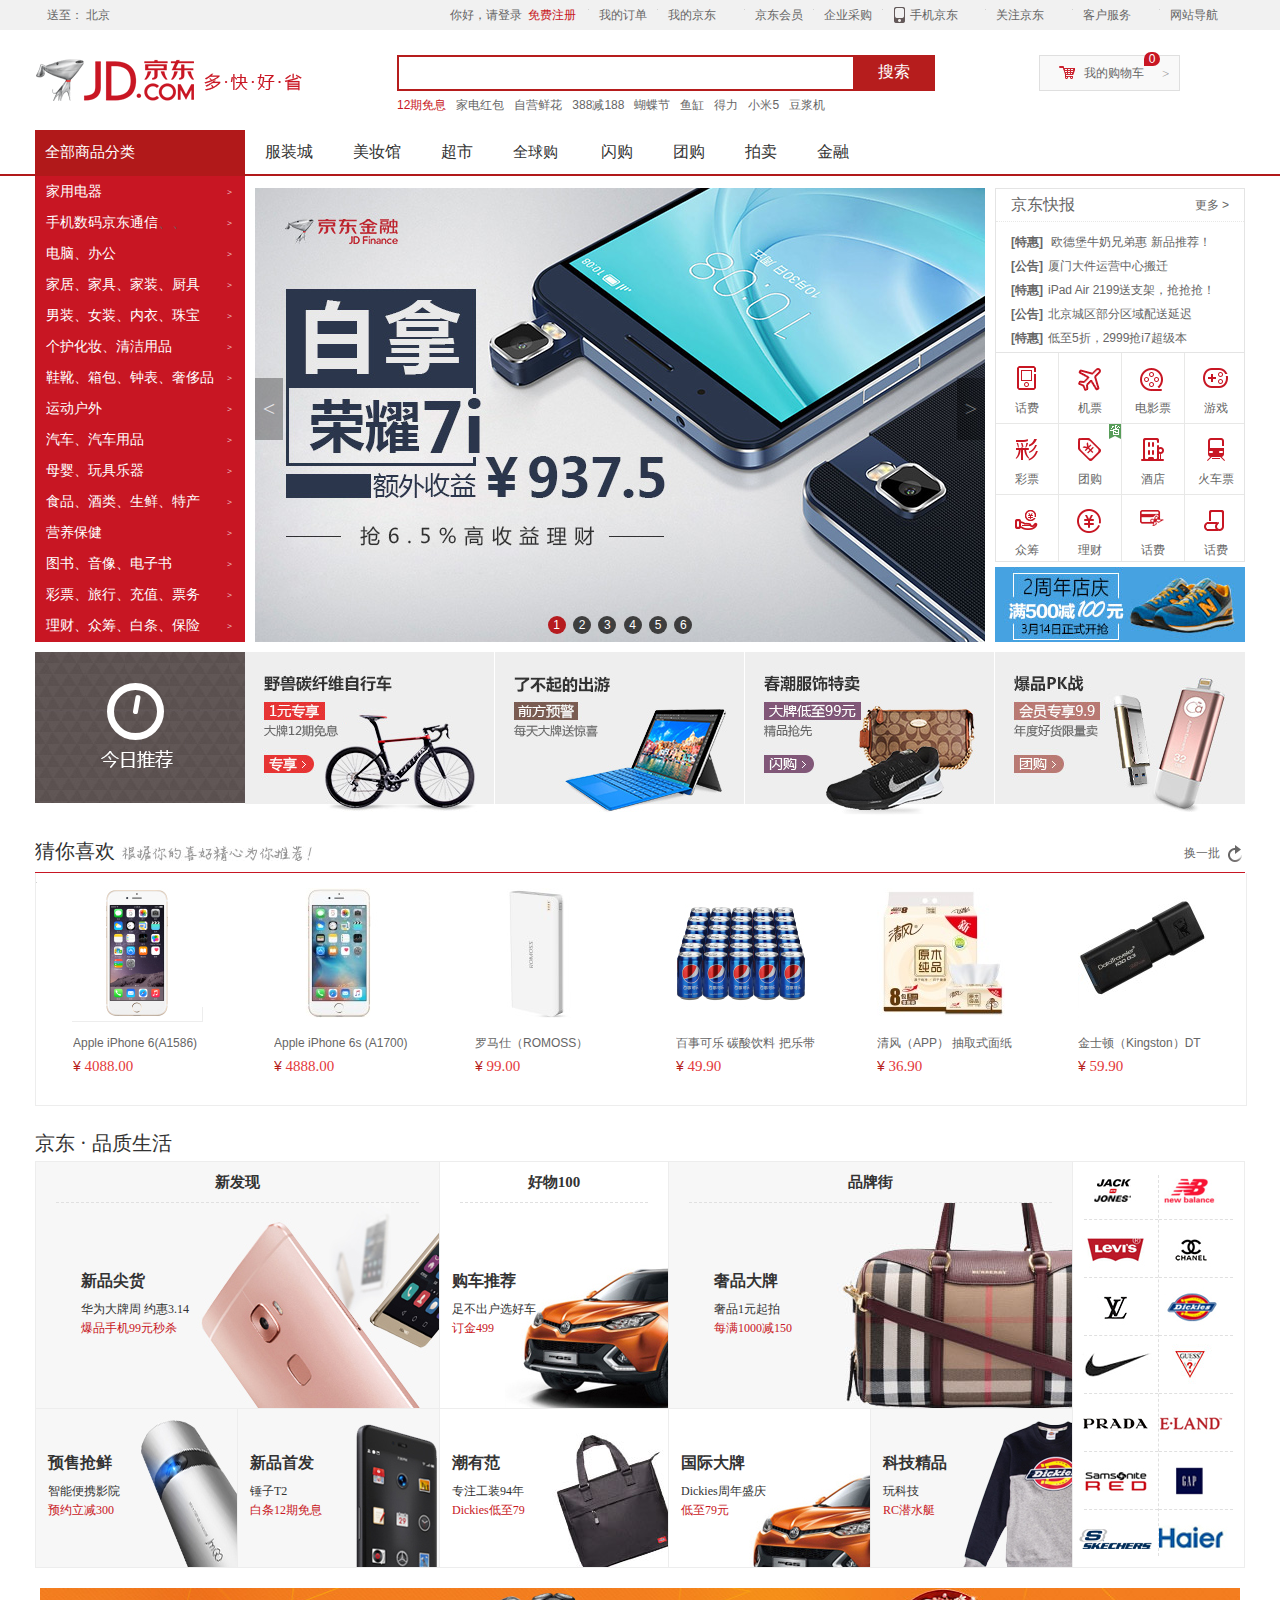
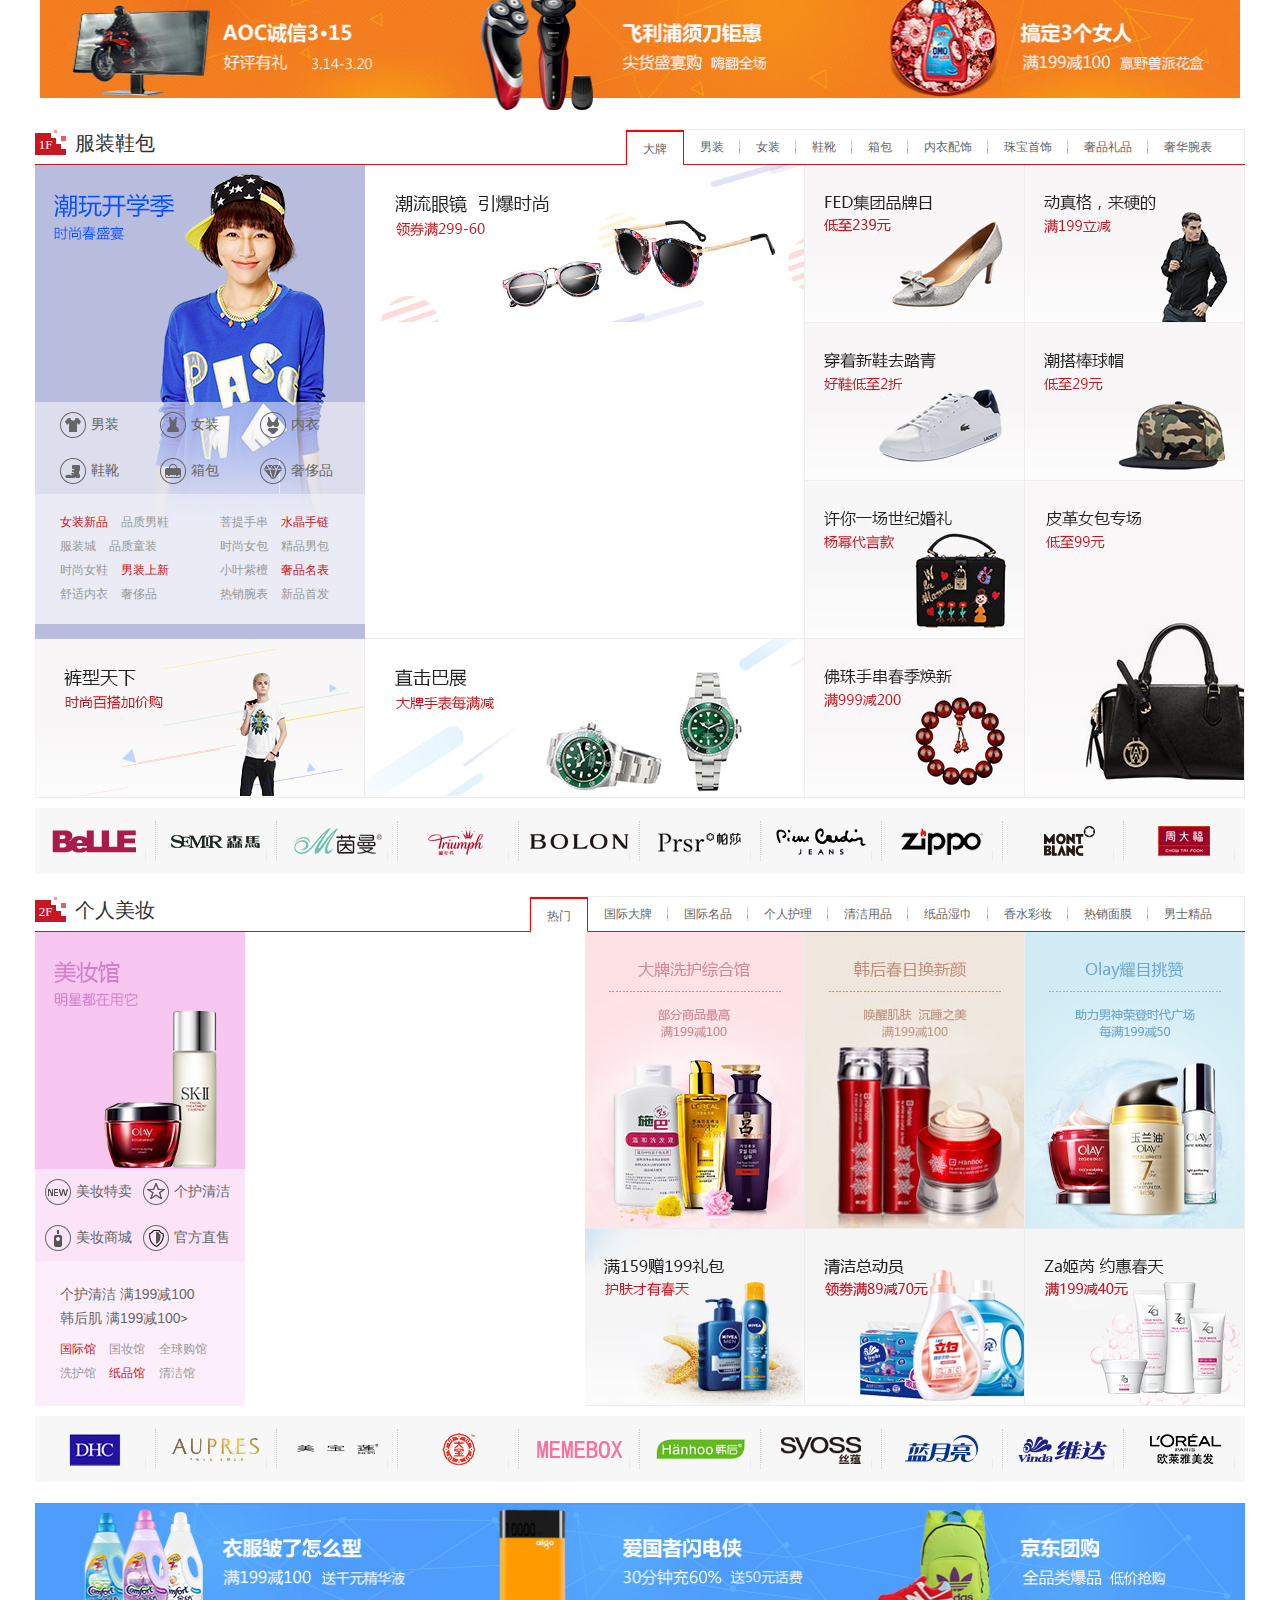
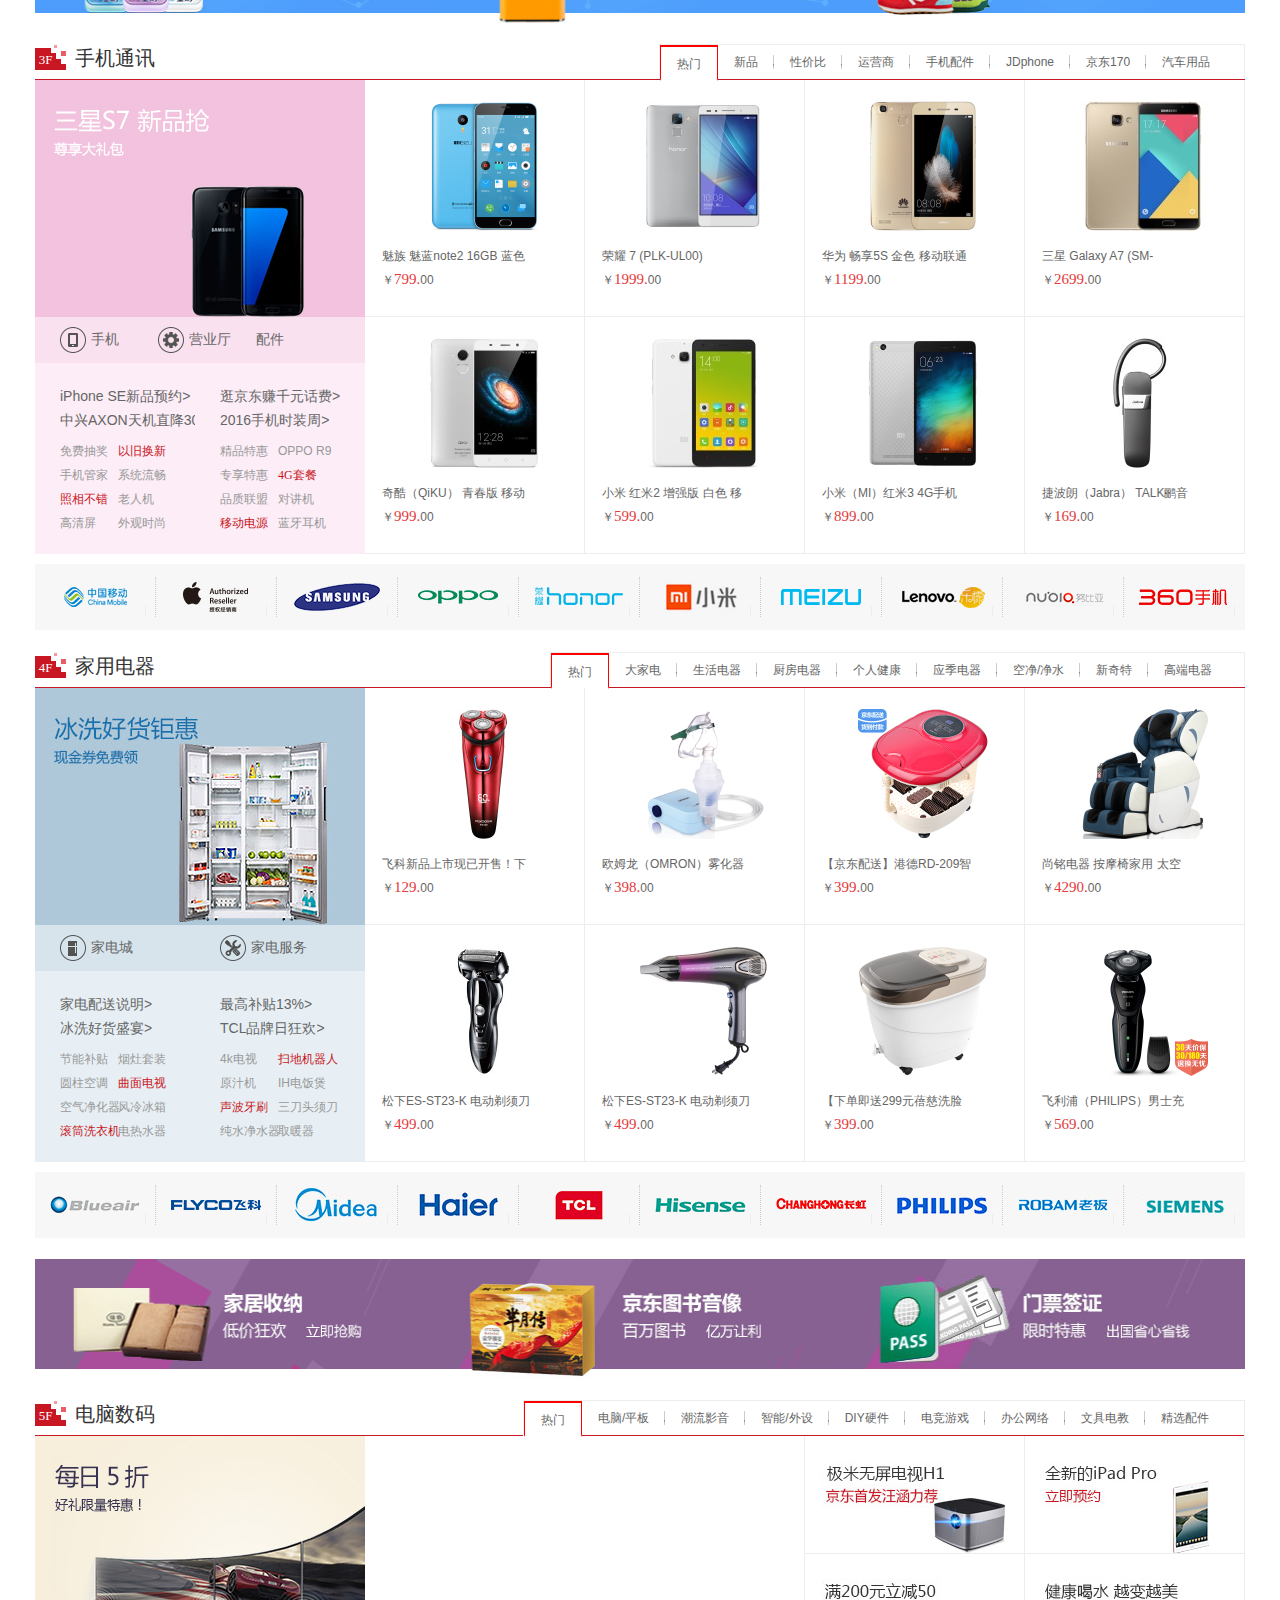
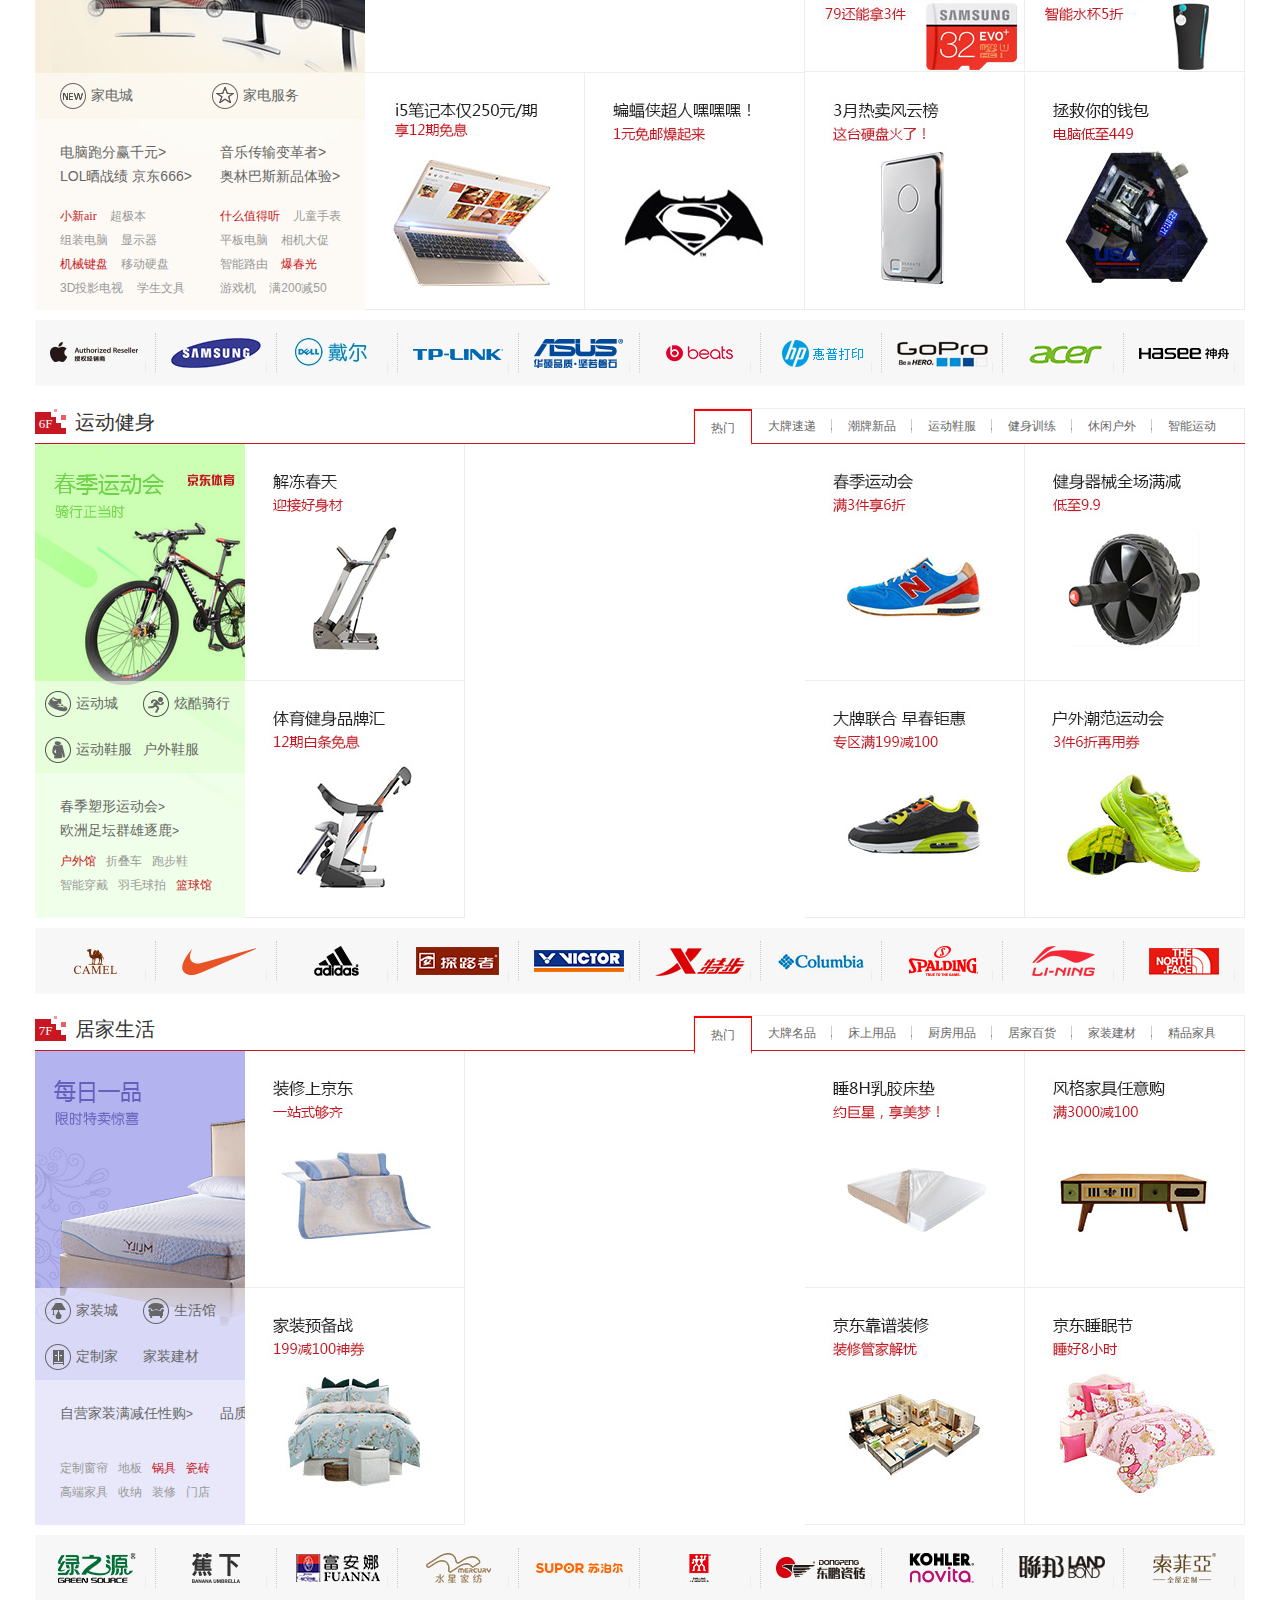
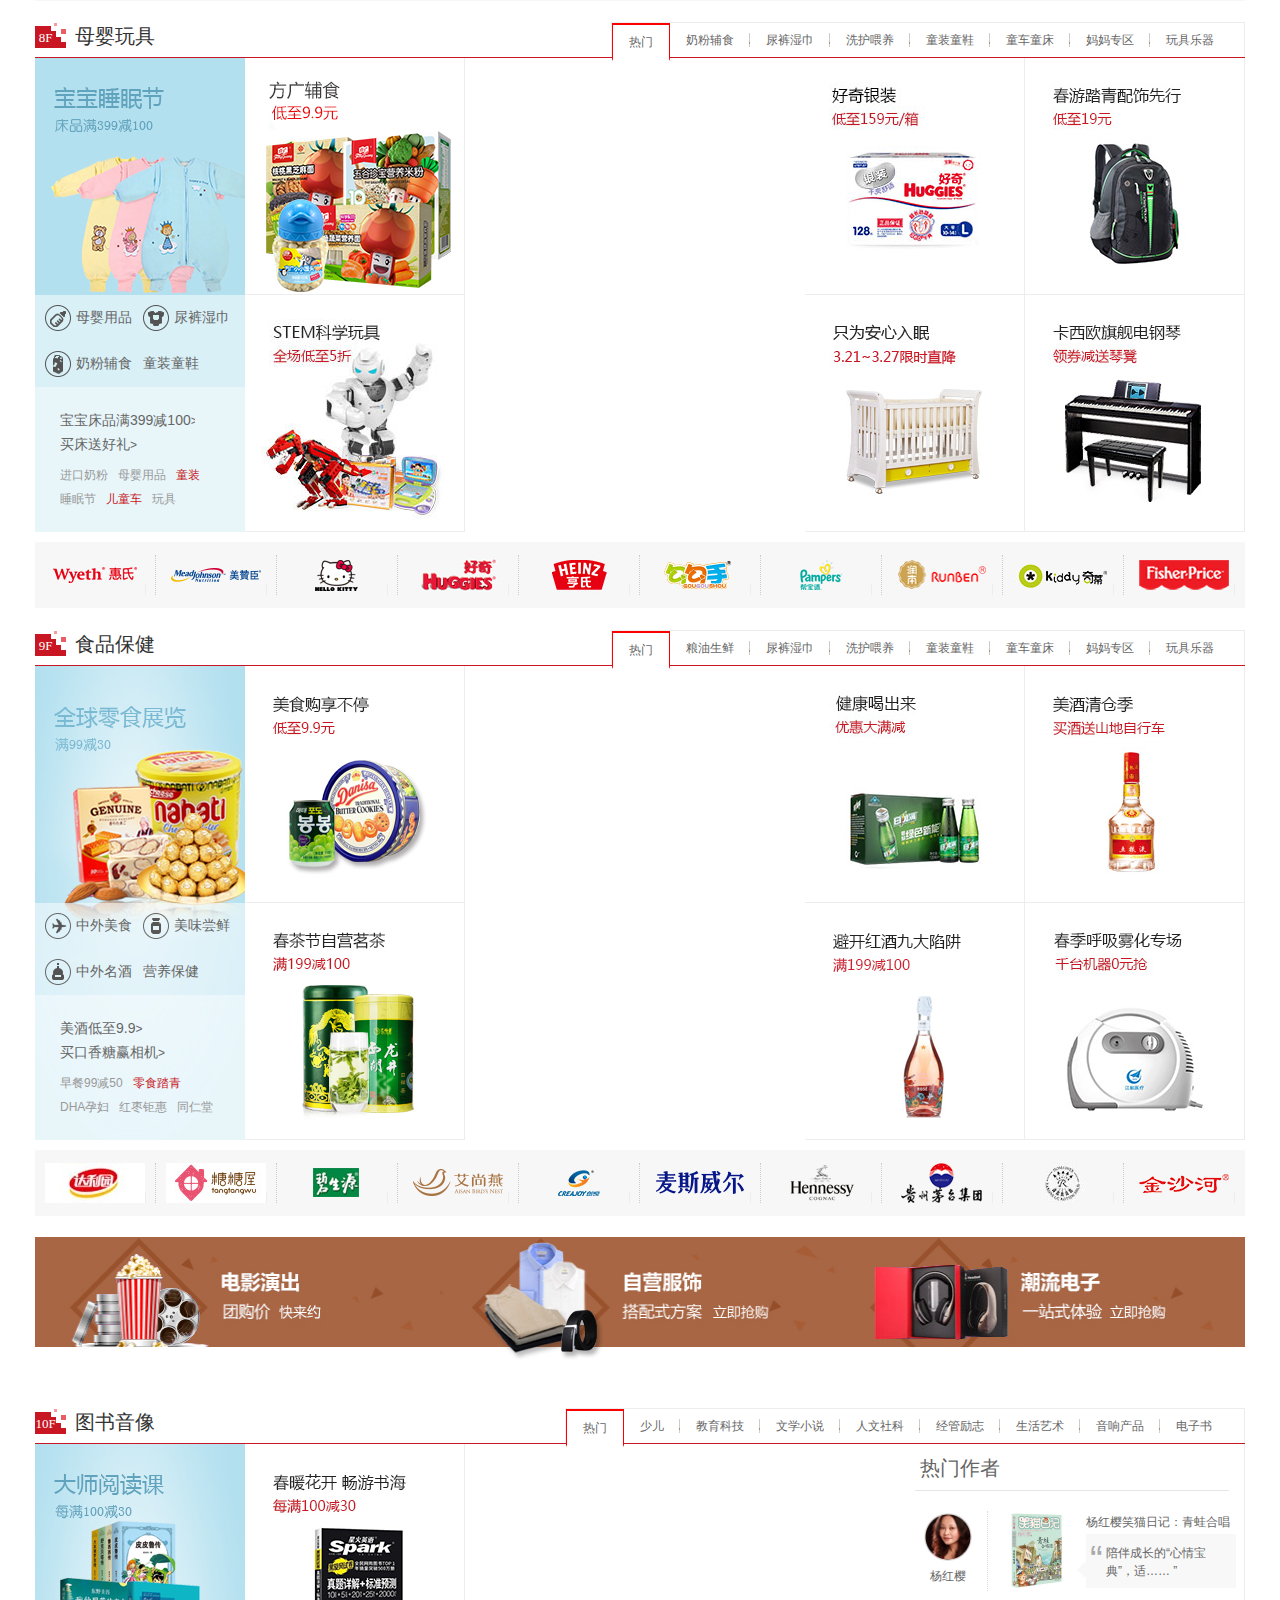
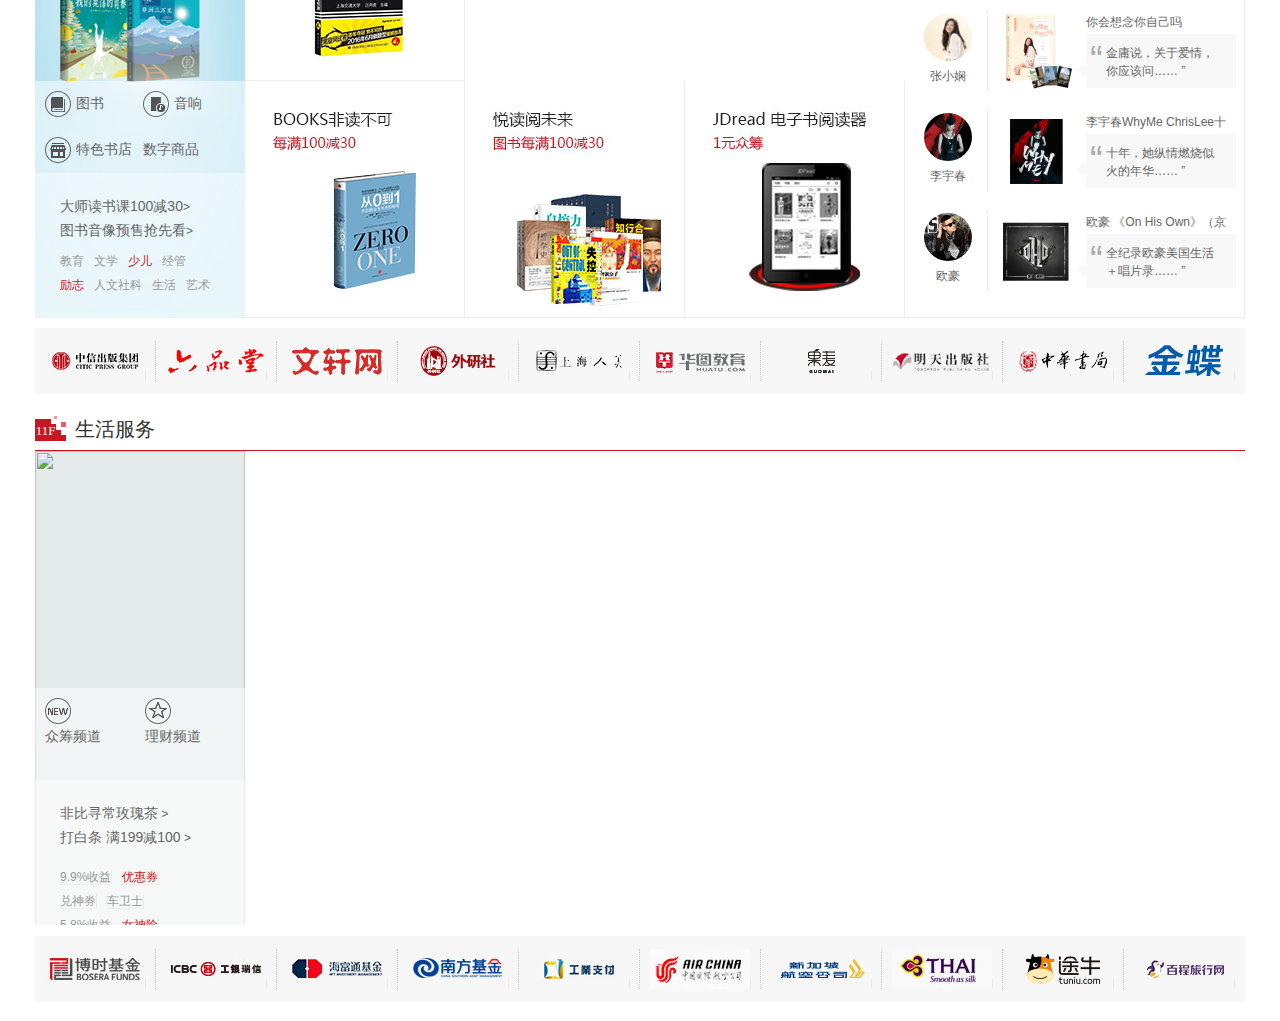
==== commit 3c352ae5: "。。" ====
--- a/index.html
+++ b/index.html
@@ -2903,8 +2903,44 @@
 			<h2><i>11F</i>生活服务</h2>
 		</div>
 		<div class="mc">
-			<div class="side"></div>
-			<div class="main"></div>
+			<div class="side">
+				<div class="sideinner">
+					<div class="banner">
+						<a href="http://c-nfa.jd.com/adclick?keyStr=z5AXFoIimt1jiDK32+w4mWlR1HP401IHmvwFQGlQg61v+wE6/rGmvLj+TGBU9qQgsYwz/PG2BNws7w6VHhD9Qxi/o+FmOPOpBk8GpfF7hMBHWmoByPeXmwN+vPPmAue8DdosUWthE/HjZPchptSi0eNrmAtXuH6OjkE46e8bn053QWDAlRcZW2UVCoo+2fdt+fJ71UerpGpfY/FDlAAe119njlZugViYC/kk8BH+0xsYUVCTtUs2zfYIRBhVwe3/dHgHAnMbeP2mKV3JVougMuJGWLRE/aADTjE5NMA7LSs=&amp;cv=2.0&amp;url=http://jr.jd.com/" fclog="9192.100163.254737.1.2_955_6260" title="" target="_blank"><img src="//img10.360buyimg.com/da/jfs/t2218/115/2907619273/24372/68c6f8ec/56f48f9bNad6a1093.jpg" alt="" height="475" width="210"></a>
+					</div>
+					<ul class="themes">
+						<li class="bore1">
+							<a target="_blank" href="http://z.jd.com/">
+						<i class="icon"></i>
+						<span>众筹频道</span>
+					</a>
+						</li>
+						<li class="bore2">
+							<a target="_blank" href="http://licai.jd.com/">
+						<i class="icon"></i>
+						<span>理财频道</span>
+					</a>
+						</li>
+					</ul>
+					<ul class="assists">
+						<li class="bore1">
+							<a href="http://z.jd.com/project/details/45560.html" target="_blank">非比寻常玫瑰茶</a>
+							<i>&gt;</i>
+						</li>
+						<li class="bore2">
+							<a href="http://baitiao.jd.com/coupon/init" target="_blank">打白条 满199减100</a>
+							<i>&gt;</i>
+						</li>
+					</ul>
+					<ul class="words">
+						<li class="fore1"><a href="http://sale.jd.com/act/wzdVrT5caQUXo8.html" target="_blank">9.9%收益</a><a href="http://sale.jd.com/act/mYAnlIyuz5MHs.html" target="_blank"><span class="style-red">优惠券</span></a><a href="http://vip.jr.jd.com/?token=jrjinbi" target="_blank">兑神券</a><a href="http://dj.jd.com/funding/details/8207.html" target="_blank">车卫士</a><a href="http://dq.jd.com/item.action?skuId=100090062" target="_blank">5.8%收益</a><a href="http://sale.jd.com/act/HkG3sDlvRE.html" target="_blank"><span class="style-red">女神险</span></a></li>
+					</ul>
+				</div>
+
+			</div>
+			<div class="main">
+				
+			</div>
 			<div class="side"></div>
 			<div class="main"></div>
 		</div>
@@ -2913,52 +2949,52 @@
 		<ul class="brandul">
 		    <li class="fore1" fclog="0.100170.166073.1.2_955_6223" style="border:none;">
 		       <a href="">
-		            <img src="./image/f10-brand1.jpg" alt="" height="40" width="100">
-		       </a>
-            </li>
-            <li class="fore1" fclog="0.100170.166073.1.2_955_6223">
-		       <a href="">
-		            <img src="./image/f10-brand2.jpg" alt="" height="40" width="100">
-		       </a>
-            </li>
-            <li class="fore1" fclog="0.100170.166073.1.2_955_6223">
-		       <a href="">
-		            <img src="./image/f10-brand3.jpg" alt="" height="40" width="100">
-		       </a>
-            </li>
-            <li class="fore1" fclog="0.100170.166073.1.2_955_6223">
-		       <a href="">
-		            <img src="./image/f10-brand4.png" alt="" height="40" width="100">
-		       </a>
-            </li>
-            <li class="fore1" fclog="0.100170.166073.1.2_955_6223">
-		       <a href="">
-		            <img src="./image/f10-brand5.png" alt="" height="40" width="100">
-		       </a>
-            </li>
-            <li class="fore1" fclog="0.100170.166073.1.2_955_6223">
-		       <a href="">
-		            <img src="./image/f10-brand6.png" alt="" height="40" width="100">
-		       </a>
-            </li>
-            <li class="fore1" fclog="0.100170.166073.1.2_955_6223">
-		       <a href="">
-		            <img src="./image/f10-brand7.jpg" alt="" height="40" width="100">
-		       </a>
-            </li>
-            <li class="fore1" fclog="0.100170.166073.1.2_955_6223">
-		       <a href="">
-		            <img src="./image/f10-brand8.jpg" alt="" height="40" width="100">
-		       </a>
-            </li>
-            <li class="fore1" fclog="0.100170.166073.1.2_955_6223">
-		       <a href="">
-		            <img src="./image/f10-brand9.jpg" alt="" height="40" width="100">
-		       </a>
-            </li>
-            <li class="fore1" fclog="0.100170.166073.1.2_955_6223">
-		       <a href="">
-		            <img src="./image/f10-brand10.jpg" alt="" height="40" width="100">
+		            <img src="./image/f11-brand1.jpg" alt="" height="40" width="100">
+		       </a>
+            </li>
+            <li class="fore1" fclog="0.100170.166073.1.2_955_6223">
+		       <a href="">
+		            <img src="./image/f11-brand2.jpg" alt="" height="40" width="100">
+		       </a>
+            </li>
+            <li class="fore1" fclog="0.100170.166073.1.2_955_6223">
+		       <a href="">
+		            <img src="./image/f11-brand3.jpg" alt="" height="40" width="100">
+		       </a>
+            </li>
+            <li class="fore1" fclog="0.100170.166073.1.2_955_6223">
+		       <a href="">
+		            <img src="./image/f11-brand4.jpg" alt="" height="40" width="100">
+		       </a>
+            </li>
+            <li class="fore1" fclog="0.100170.166073.1.2_955_6223">
+		       <a href="">
+		            <img src="./image/f11-brand5.jpg" alt="" height="40" width="100">
+		       </a>
+            </li>
+            <li class="fore1" fclog="0.100170.166073.1.2_955_6223">
+		       <a href="">
+		            <img src="./image/f11-brand6.jpg" alt="" height="40" width="100">
+		       </a>
+            </li>
+            <li class="fore1" fclog="0.100170.166073.1.2_955_6223">
+		       <a href="">
+		            <img src="./image/f11-brand7.png" alt="" height="40" width="100">
+		       </a>
+            </li>
+            <li class="fore1" fclog="0.100170.166073.1.2_955_6223">
+		       <a href="">
+		            <img src="./image/f11-brand8.jpg" alt="" height="40" width="100">
+		       </a>
+            </li>
+            <li class="fore1" fclog="0.100170.166073.1.2_955_6223">
+		       <a href="">
+		            <img src="./image/f11-brand9.png" alt="" height="40" width="100">
+		       </a>
+            </li>
+            <li class="fore1" fclog="0.100170.166073.1.2_955_6223">
+		       <a href="">
+		            <img src="./image/f11-brand10.png" alt="" height="40" width="100">
 		       </a>
             </li>
 
--- a/css/index.css
+++ b/css/index.css
@@ -3882,13 +3882,66 @@
 font-family: "microsoft yahei";
 font-weight: 400;
 }
-
-
 .life .mc{
 width: 1210px;
 height:475px;	
 overflow: hidden;
 float: left;
+}
+.life .mc .side{
+float: left;
+width: 210px;
+overflow: hidden;
+font-family: "microsoft yahei";
+height: 475px;
+display: block;
+}
+.life .mc .sideinner{
+	position: relative;
+width: 210px;
+height: 474px;
+background: #e5ebeb;
+overflow: hidden;
+display: block;
+}
+.life .banner{
+	position: relative;
+height: 474px;
+width: 210px;
+display: block;
+}
+.life .themes{
+	position: relative;
+padding-left: 10px;
+height: 92px;
+margin-top: -237px;
+overflow: hidden;
+background: rgba(255,255,255,.5);
+}
+.life .assists{	
+position: relative;
+height: 48px;
+width: 210px;
+padding: 21px 0 0;
+font-size: 14px;
+line-height: 24px;
+overflow: hidden;
+background: rgba(255,255,255,.7);
+}
+.life .words{
+	position: relative;
+height: 76px;
+background: rgba(255,255,255,.7);
+font-family: 宋体;
+width: 210px;
+}
+.life .mc .main{
+position: relative;
+float: left;
+width: 395px;
+height: 475px;
+overflow: hidden;
+border-top: none;
 }
 
 
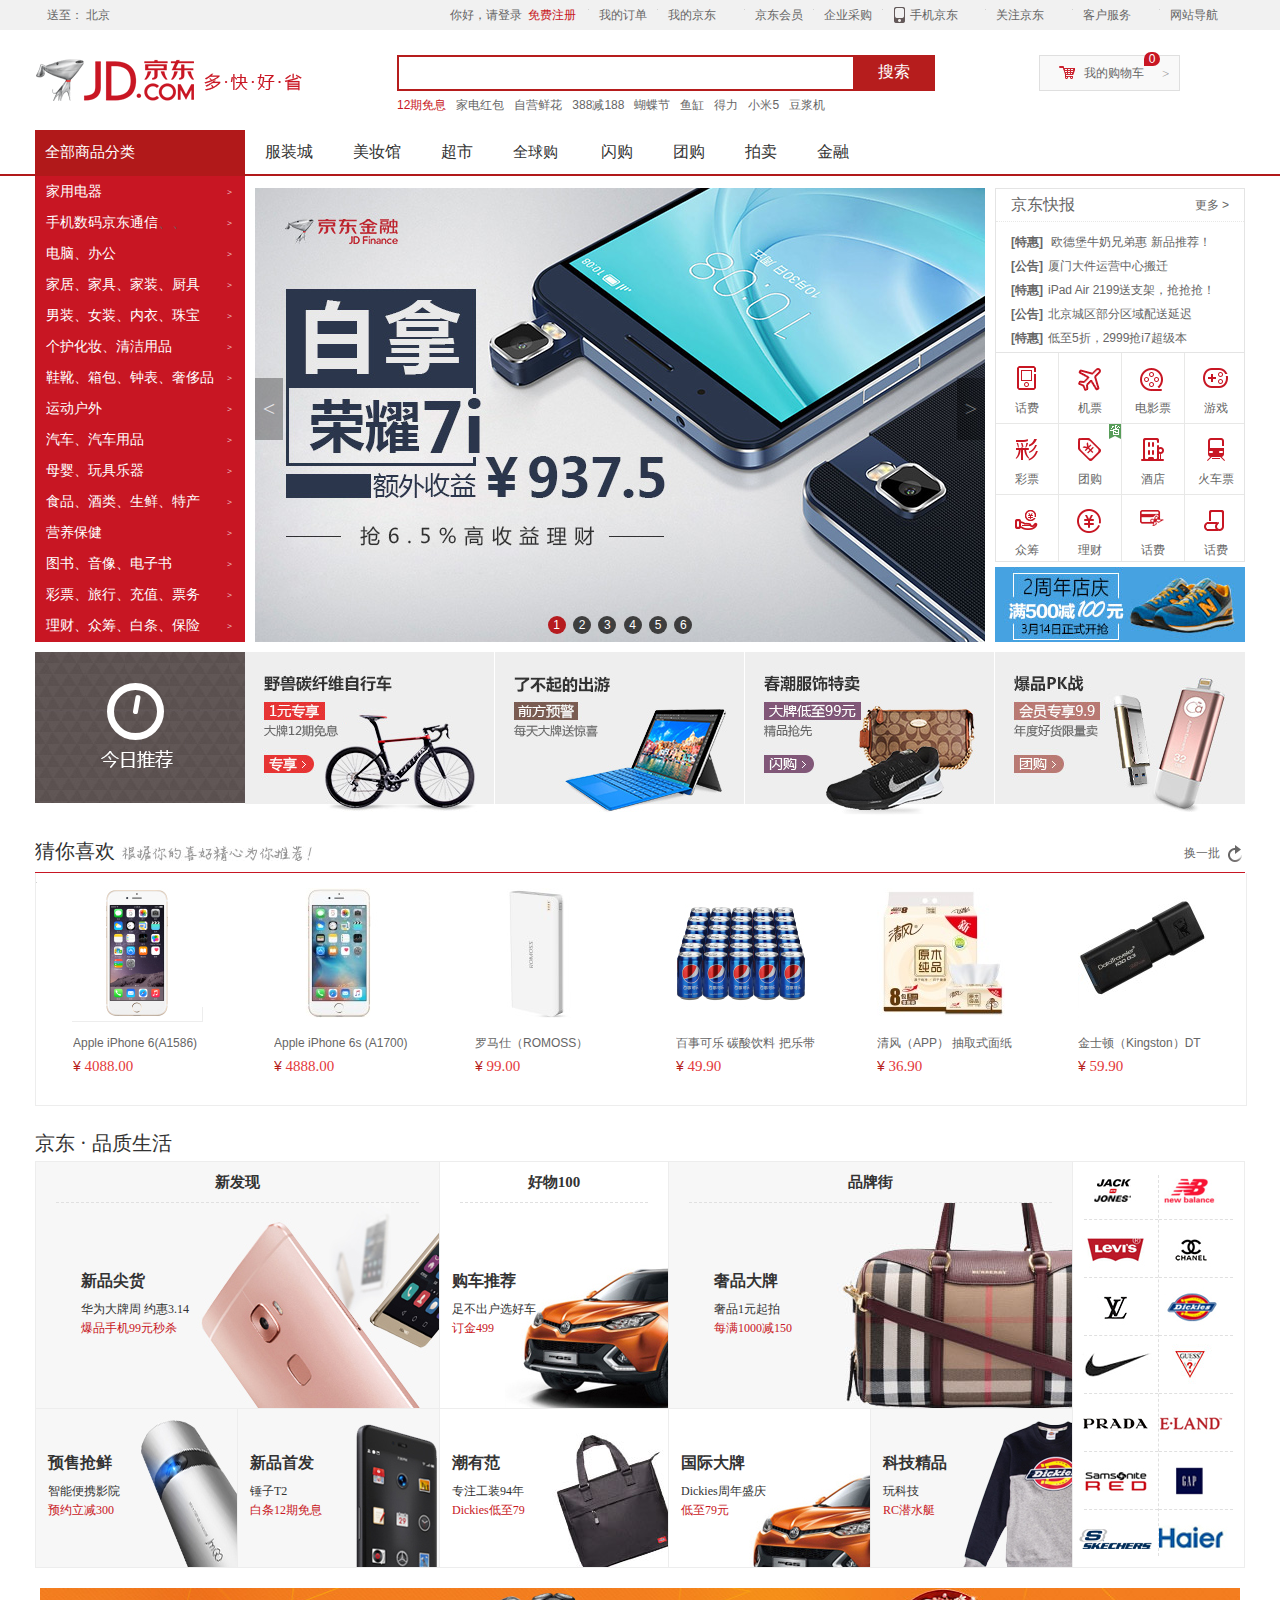
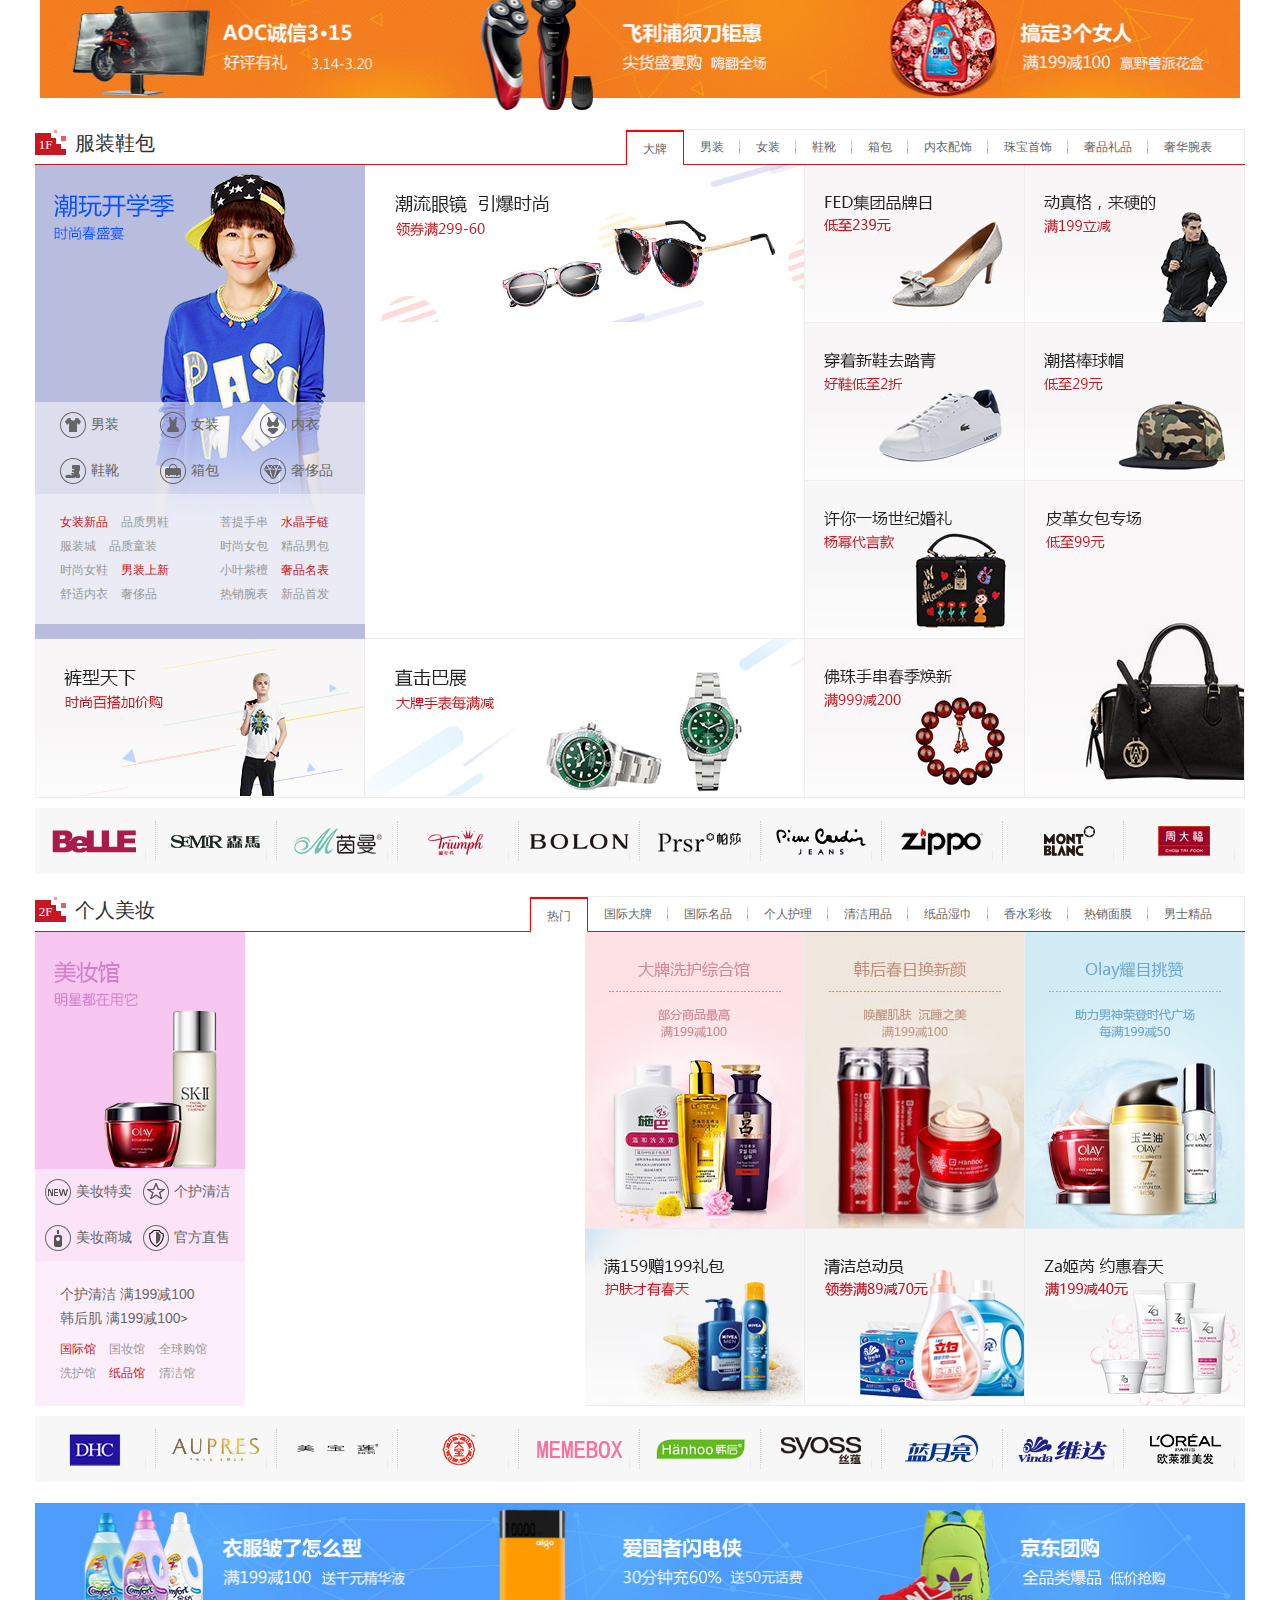
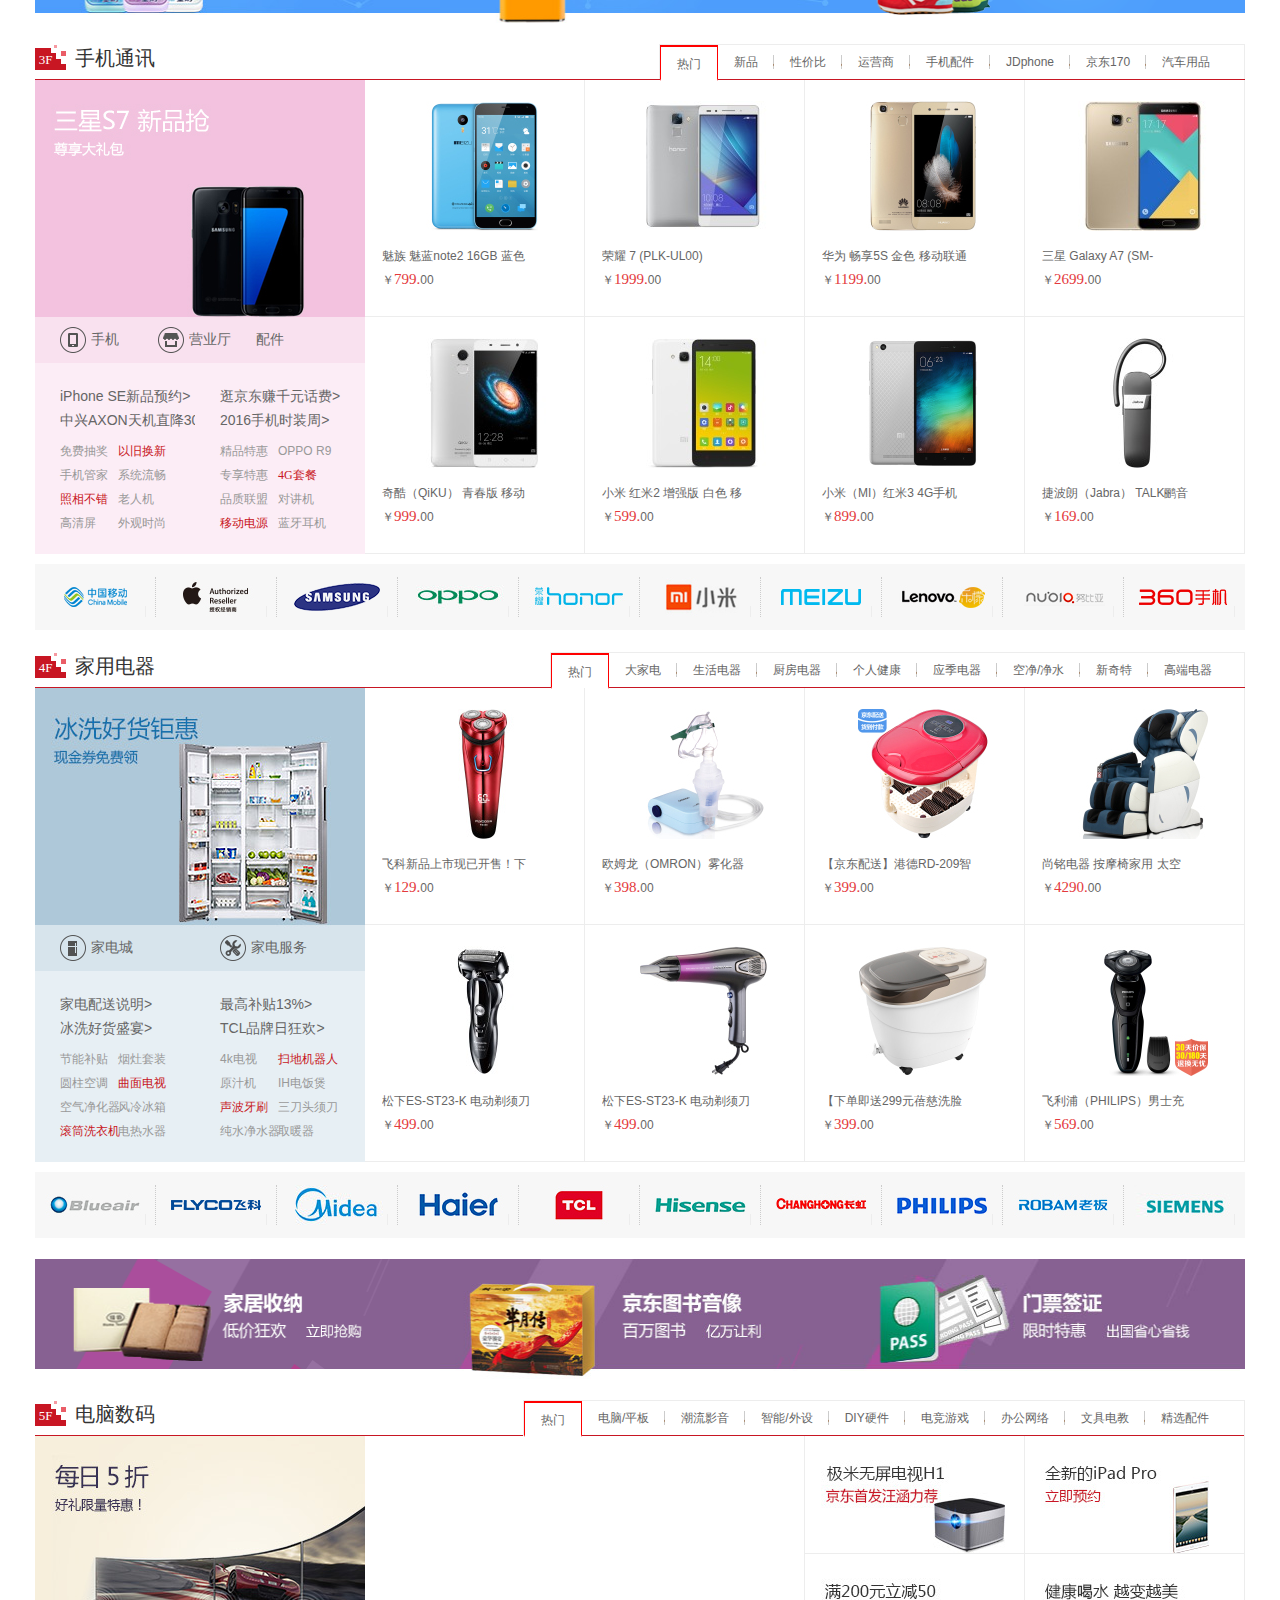
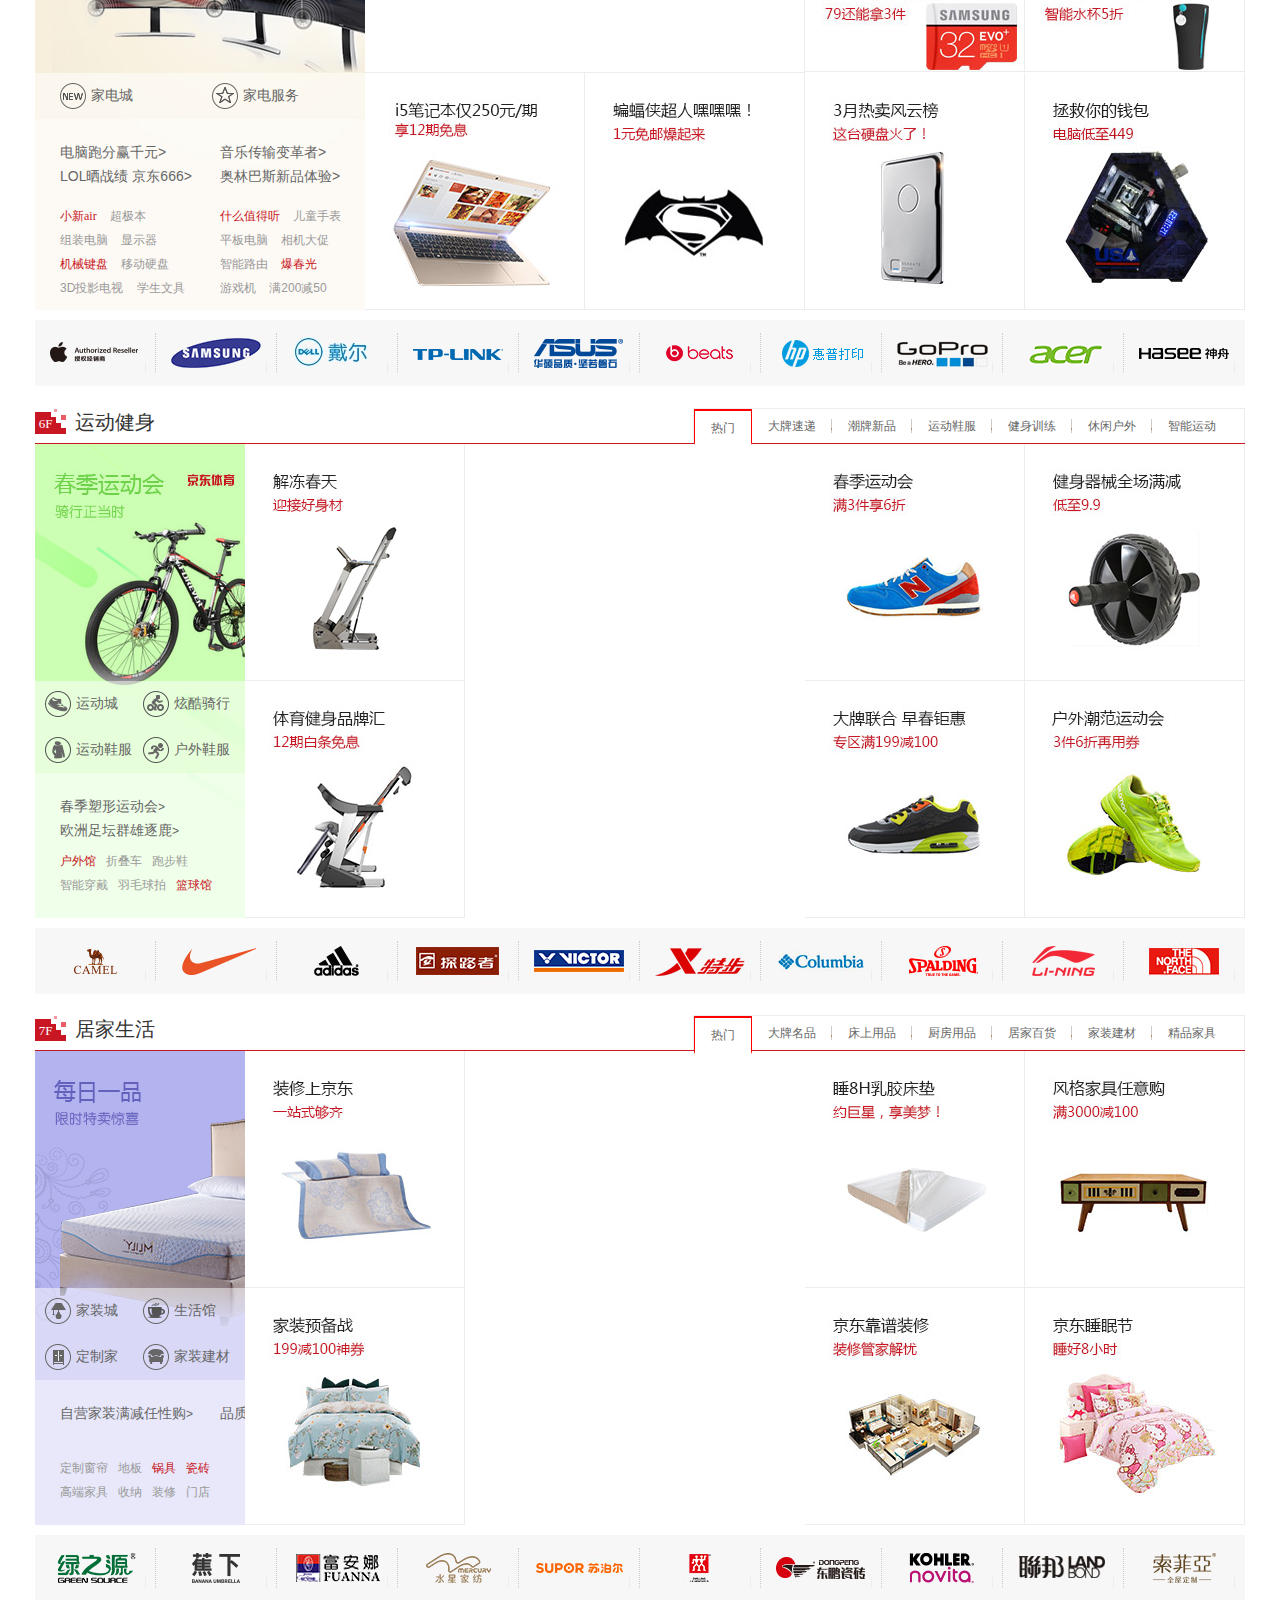
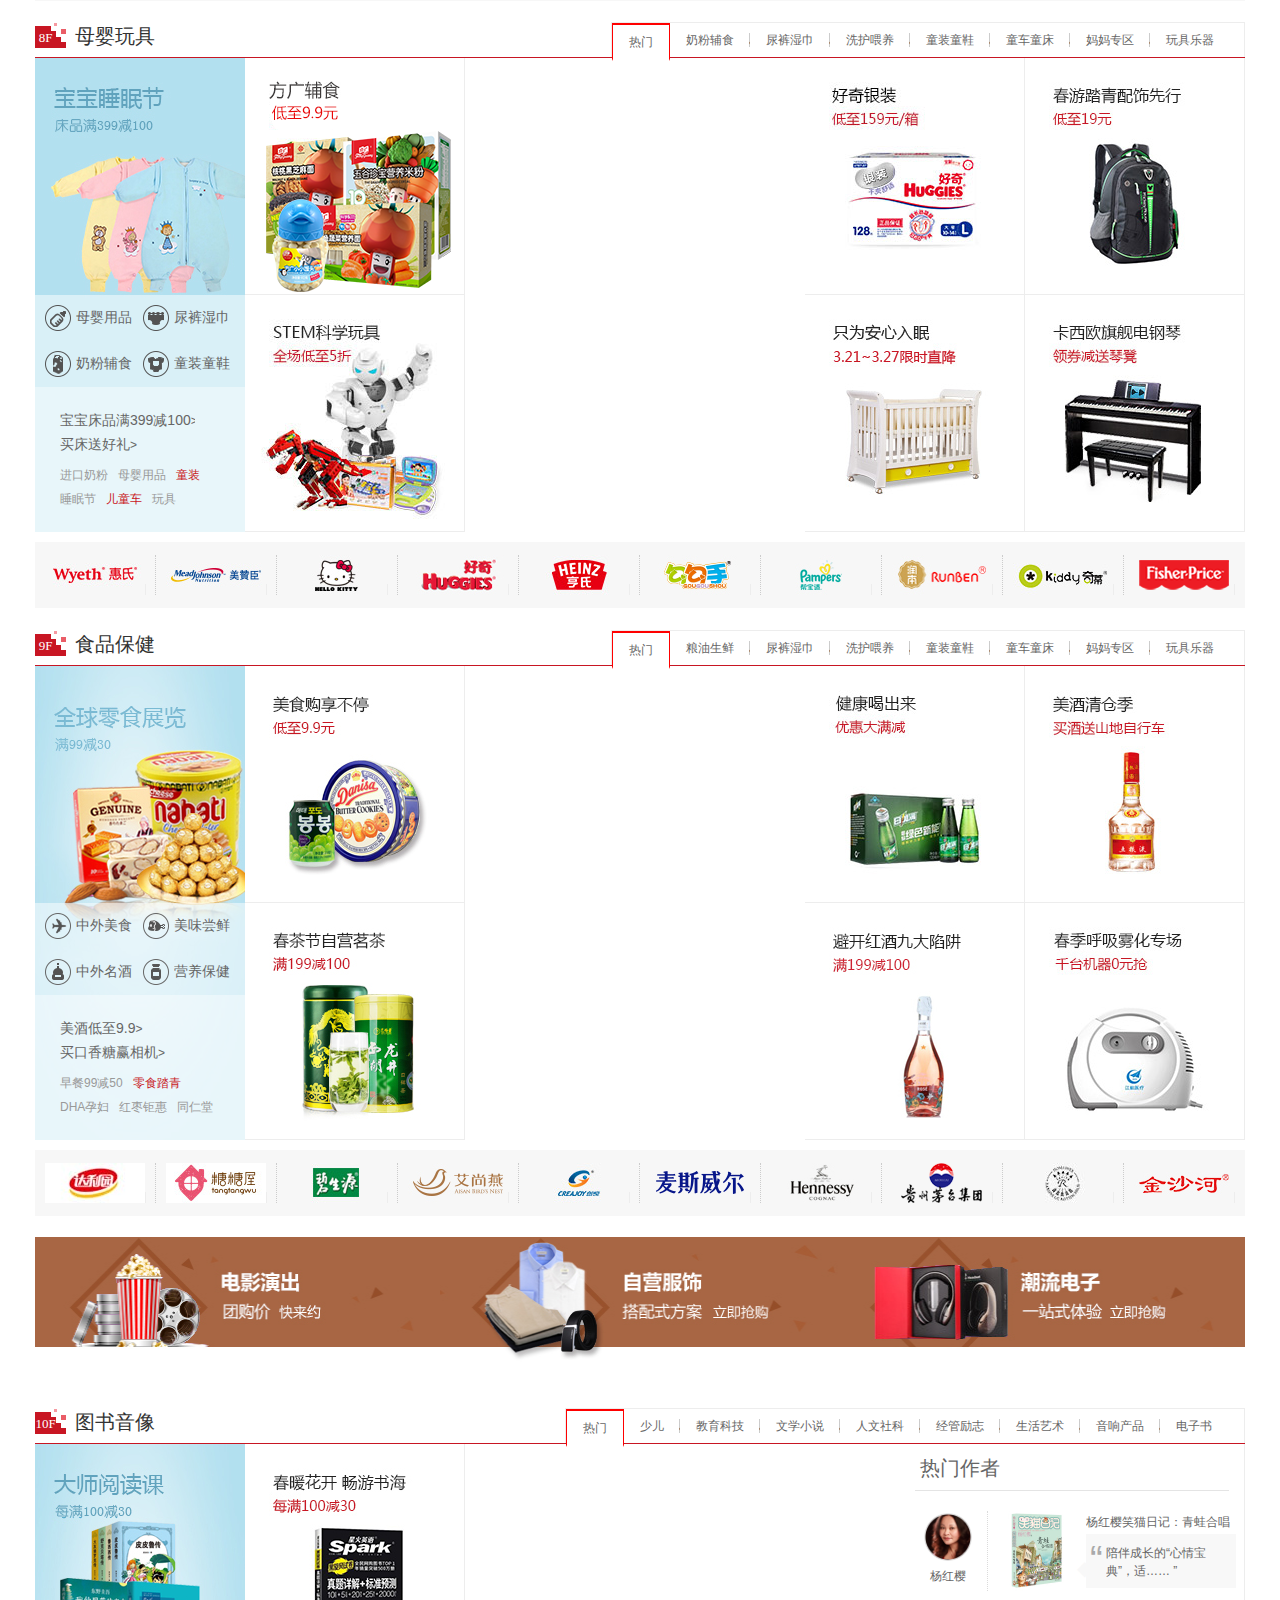
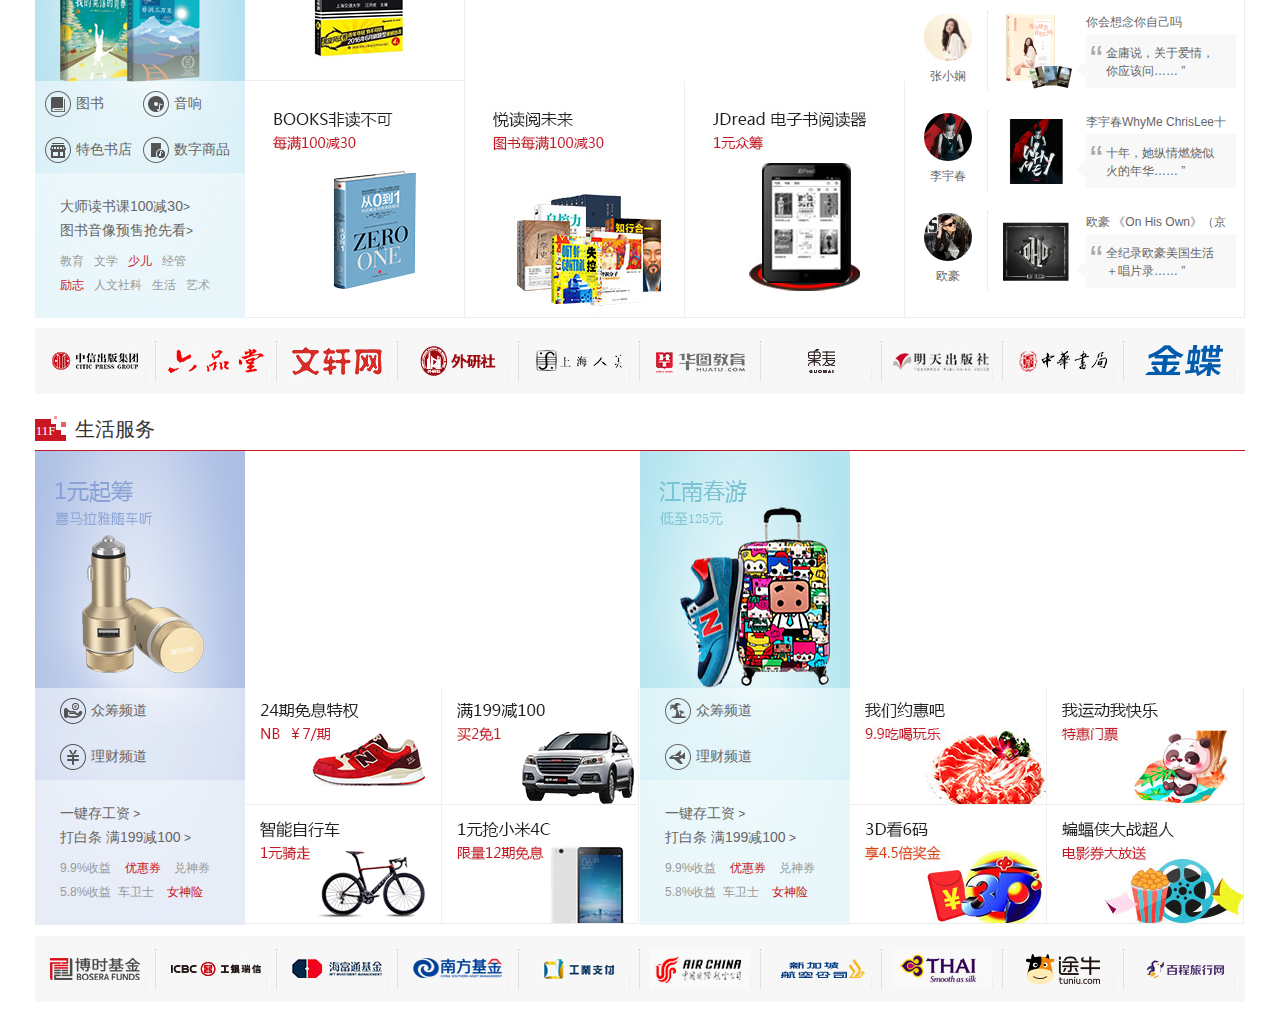
==== commit cc9e283c: "周末" ====
--- a/index.html
+++ b/index.html
@@ -448,7 +448,7 @@
 	</div>
     </div>
     
-<div class="onebot">
+	<div class="onebot">
     	<div class="mt">
     		<h2>猜你喜欢</h2>
     		<a href="javascript:;" class="extra">换一批</a>
@@ -549,7 +549,7 @@
     		</ul>
     	</div>
     </div>
-<div class="onemid">
+   	<div class="onemid">
 	    <div class="onemiddiv">
 	    	<h2>京东 · 品质生活</h2>
             <div class="onemidcen">
@@ -2906,7 +2906,7 @@
 			<div class="side">
 				<div class="sideinner">
 					<div class="banner">
-						<a href="http://c-nfa.jd.com/adclick?keyStr=z5AXFoIimt1jiDK32+w4mWlR1HP401IHmvwFQGlQg61v+wE6/rGmvLj+TGBU9qQgsYwz/PG2BNws7w6VHhD9Qxi/o+FmOPOpBk8GpfF7hMBHWmoByPeXmwN+vPPmAue8DdosUWthE/HjZPchptSi0eNrmAtXuH6OjkE46e8bn053QWDAlRcZW2UVCoo+2fdt+fJ71UerpGpfY/FDlAAe119njlZugViYC/kk8BH+0xsYUVCTtUs2zfYIRBhVwe3/dHgHAnMbeP2mKV3JVougMuJGWLRE/aADTjE5NMA7LSs=&amp;cv=2.0&amp;url=http://jr.jd.com/" fclog="9192.100163.254737.1.2_955_6260" title="" target="_blank"><img src="//img10.360buyimg.com/da/jfs/t2218/115/2907619273/24372/68c6f8ec/56f48f9bNad6a1093.jpg" alt="" height="475" width="210"></a>
+						<a href="http://c-nfa.jd.com/adclick?keyStr=z5AXFoIimt1jiDK32+w4mWlR1HP401IHmvwFQGlQg61v+wE6/rGmvLj+TGBU9qQgsYwz/PG2BNws7w6VHhD9Qxi/o+FmOPOpBk8GpfF7hMBHWmoByPeXmwN+vPPmAue8DdosUWthE/HjZPchptSi0eNrmAtXuH6OjkE46e8bn053QWDAlRcZW2UVCoo+2fdt+fJ71UerpGpfY/FDlAAe119njlZugViYC/kk8BH+0xsYUVCTtUs2zfYIRBhVwe3/dHgHAnMbeP2mKV3JVougMuJGWLRE/aADTjE5NMA7LSs=&amp;cv=2.0&amp;url=http://jr.jd.com/" fclog="9192.100163.254737.1.2_955_6260" title="" target="_blank"><img src="./image/f11-inner1.jpg" alt="" height="475" width="210"></a>
 					</div>
 					<ul class="themes">
 						<li class="bore1">
@@ -2924,7 +2924,7 @@
 					</ul>
 					<ul class="assists">
 						<li class="bore1">
-							<a href="http://z.jd.com/project/details/45560.html" target="_blank">非比寻常玫瑰茶</a>
+							<a href="http://z.jd.com/project/details/45560.html" target="_blank">一键存工资</a>
 							<i>&gt;</i>
 						</li>
 						<li class="bore2">
@@ -2933,16 +2933,128 @@
 						</li>
 					</ul>
 					<ul class="words">
-						<li class="fore1"><a href="http://sale.jd.com/act/wzdVrT5caQUXo8.html" target="_blank">9.9%收益</a><a href="http://sale.jd.com/act/mYAnlIyuz5MHs.html" target="_blank"><span class="style-red">优惠券</span></a><a href="http://vip.jr.jd.com/?token=jrjinbi" target="_blank">兑神券</a><a href="http://dj.jd.com/funding/details/8207.html" target="_blank">车卫士</a><a href="http://dq.jd.com/item.action?skuId=100090062" target="_blank">5.8%收益</a><a href="http://sale.jd.com/act/HkG3sDlvRE.html" target="_blank"><span class="style-red">女神险</span></a></li>
+						<li class="bore1">
+							<a href="http://sale.jd.com/act/wzdVrT5caQUXo8.html" target="_blank" class="woordss">9.9%收益
+							</a>
+							<a href="http://sale.jd.com/act/mYAnlIyuz5MHs.html" target="_blank">
+								<span class="style-red">优惠券</span>
+							</a>
+							<a href="http://vip.jr.jd.com/?token=jrjinbi" target="_blank">兑神券
+							</a>
+							<a href="http://dj.jd.com/funding/details/8207.html" target="_blank">车卫士
+							</a>
+							<a href="http://dq.jd.com/item.action?skuId=100090062" target="_blank" class="wordss">5.8%收益</a>
+							<a href="http://sale.jd.com/act/HkG3sDlvRE.html" target="_blank">
+								<span class="style-red">女神险</span>
+							</a>
+						</li>
 					</ul>
 				</div>
 
 			</div>
 			<div class="main">
-				
+			    <div class="maininner">
+				 	<ul class="mainbody">
+					<li class="bore1">
+						<a target="_blank" href="http://sale.jd.com/act/rKhJit1fWVDR.html">
+						<img src="./image/f11-1.jpg" height="117" width="196">
+						</a>
+					</li>
+					<li class="bore2">
+						<a target="_blank" href="http://sale.jd.com/act/rKhJit1fWVDR.html">
+						<img src="./image/f11-2.jpg" height="117" width="196">
+						</a>
+					</li>
+					<li class="bore3">
+						<a target="_blank" href="http://sale.jd.com/act/rKhJit1fWVDR.html">
+						<img src="./image/f11-3.jpg" height="117" width="196">
+						</a>
+					</li>
+					<li class="bore4">
+						<a target="_blank" href="http://sale.jd.com/act/rKhJit1fWVDR.html">
+						<img src="./image/f11-4.jpg" height="117" width="196">
+						</a>
+					</li>
+				</ul>
+			    </div>
+			    <div class="slider"></div>	
 			</div>
-			<div class="side"></div>
-			<div class="main"></div>
+			<div class="side">
+				<div class="sideinner">
+					<div class="banner">
+						<a href="http://c-nfa.jd.com/adclick?keyStr=z5AXFoIimt1jiDK32+w4mWlR1HP401IHmvwFQGlQg61v+wE6/rGmvLj+TGBU9qQgsYwz/PG2BNws7w6VHhD9Qxi/o+FmOPOpBk8GpfF7hMBHWmoByPeXmwN+vPPmAue8DdosUWthE/HjZPchptSi0eNrmAtXuH6OjkE46e8bn053QWDAlRcZW2UVCoo+2fdt+fJ71UerpGpfY/FDlAAe119njlZugViYC/kk8BH+0xsYUVCTtUs2zfYIRBhVwe3/dHgHAnMbeP2mKV3JVougMuJGWLRE/aADTjE5NMA7LSs=&amp;cv=2.0&amp;url=http://jr.jd.com/" fclog="9192.100163.254737.1.2_955_6260" title="" target="_blank"><img src="./image/f11-inner2.jpg" alt="" height="475" width="210"></a>
+					</div>
+					<ul class="themes">
+						<li class="bore3">
+							<a target="_blank" href="http://z.jd.com/">
+						<i class="icon"></i>
+						<span>众筹频道</span>
+					</a>
+						</li>
+						<li class="bore4">
+							<a target="_blank" href="http://licai.jd.com/">
+						<i class="icon"></i>
+						<span>理财频道</span>
+					</a>
+						</li>
+					</ul>
+					<ul class="assists">
+						<li class="bore1">
+							<a href="http://z.jd.com/project/details/45560.html" target="_blank">一键存工资</a>
+							<i>&gt;</i>
+						</li>
+						<li class="bore2">
+							<a href="http://baitiao.jd.com/coupon/init" target="_blank">打白条 满199减100</a>
+							<i>&gt;</i>
+						</li>
+					</ul>
+					<ul class="words">
+						<li class="bore1">
+							<a href="http://sale.jd.com/act/wzdVrT5caQUXo8.html" target="_blank" class="woordss">9.9%收益
+							</a>
+							<a href="http://sale.jd.com/act/mYAnlIyuz5MHs.html" target="_blank">
+								<span class="style-red">优惠券</span>
+							</a>
+							<a href="http://vip.jr.jd.com/?token=jrjinbi" target="_blank">兑神券
+							</a>
+							<a href="http://dj.jd.com/funding/details/8207.html" target="_blank">车卫士
+							</a>
+							<a href="http://dq.jd.com/item.action?skuId=100090062" target="_blank" class="wordss">5.8%收益</a>
+							<a href="http://sale.jd.com/act/HkG3sDlvRE.html" target="_blank">
+								<span class="style-red">女神险</span>
+							</a>
+						</li>
+					</ul>
+				</div>
+
+			</div>
+			<div class="main">
+			    <div class="maininner">
+				 	<ul class="mainbody">
+					<li class="bore1">
+						<a target="_blank" href="http://sale.jd.com/act/rKhJit1fWVDR.html">
+						<img src="./image/f11-5.jpg" height="117" width="196">
+						</a>
+					</li>
+					<li class="bore2">
+						<a target="_blank" href="http://sale.jd.com/act/rKhJit1fWVDR.html">
+						<img src="./image/f11-6.jpg" height="117" width="196">
+						</a>
+					</li>
+					<li class="bore3">
+						<a target="_blank" href="http://sale.jd.com/act/rKhJit1fWVDR.html">
+						<img src="./image/f11-7.jpg" height="117" width="196">
+						</a>
+					</li>
+					<li class="bore4">
+						<a target="_blank" href="http://sale.jd.com/act/rKhJit1fWVDR.html">
+						<img src="./image/f11-8.jpg" height="117" width="196">
+						</a>
+					</li>
+				</ul>
+			    </div>
+			    <div class="slider"></div>	
+			</div>
 		</div>
 	</div>
 	<div class="brand">
--- a/css/index.css
+++ b/css/index.css
@@ -2188,8 +2188,8 @@
 	background: url(../image/f3-icon.png) 0 -26px no-repeat;
 
 }
-.f5 .mc .themes .bore2 .icon{
-	background: url(../image/f3-icon.png) 0 -52px no-repeat;
+.f5 .mc .themes .bore3 .icon{
+	background: url(../image/f3-icon.png) 0 -26px no-repeat;
 
 }
 .f5 .mc .assists{
@@ -2901,7 +2901,7 @@
 	width: 26px;
 margin-right: 5px;
 }
-.f9 .themes .bore2 .icon{
+.f9 .themes .bore4 .icon{
 	background: url(../image/f6-icon.png) 0 -78px no-repeat;
 	width: 26px;
 margin-right: 5px;
@@ -3078,7 +3078,7 @@
 	width: 26px;
 margin-right: 5px;
 }
-.f10 .themes .bore2 .icon{
+.f10 .themes .bore4 .icon{
 	background: url(../image/f7icon.png) 0 -78px no-repeat;
 	width: 26px;
 margin-right: 5px;
@@ -3255,7 +3255,7 @@
 	width: 26px;
 margin-right: 5px;
 }
-.f11 .themes .bore2 .icon{
+.f11 .themes .bore4 .icon{
 	background: url(../image/f8icon.png) 0 -78px no-repeat;
 	width: 26px;
 margin-right: 5px;
@@ -3430,7 +3430,7 @@
 	width: 26px;
 margin-right: 5px;
 }
-.f12 .themes .bore2 .icon{
+.f12 .themes .bore4 .icon{
 	background: url(../image/f9icon.png) 0 -78px no-repeat;
 	width: 26px;
 margin-right: 5px;
@@ -3620,7 +3620,7 @@
 	width: 26px;
 margin-right: 5px;
 }
-.f14 .themes .bore2 .icon{
+.f14 .themes .bore4 .icon{
 	background: url(../image/f10icon.png) 0 -78px no-repeat;
 	width: 26px;
 margin-right: 5px;
@@ -3917,8 +3917,21 @@
 margin-top: -237px;
 overflow: hidden;
 background: rgba(255,255,255,.5);
-}
-.life .assists{	
+width: 200px;
+height: 92px;
+}
+.f15 .themes li{
+	width: 170px;
+padding: 10px 0 10px 15px;
+float: left;
+height: 26px;
+}
+.f15 .themes a{
+	width: 96px;
+float: left;
+height: 26px;
+}
+.f15 .assists{	
 position: relative;
 height: 48px;
 width: 210px;
@@ -3928,6 +3941,7 @@
 overflow: hidden;
 background: rgba(255,255,255,.7);
 }
+
 .life .words{
 	position: relative;
 height: 76px;
@@ -3935,6 +3949,31 @@
 font-family: 宋体;
 width: 210px;
 }
+.life .words li{
+float: left;
+width: 165px;
+height: 48px;
+padding: 7px 0 0 25px;
+overflow: hidden;
+}
+
+.life .words span{
+color: #C81623;	
+}
+.life .words .wordss{
+float: left;
+margin-right: 10px;
+line-height: 24px;
+white-space: nowrap;
+color: #999;	
+width: 36px;
+height: 24px;
+display: block;
+}
+.life .words .wordss{	
+width: 48px;
+
+}
 .life .mc .main{
 position: relative;
 float: left;
@@ -3942,6 +3981,63 @@
 height: 475px;
 overflow: hidden;
 border-top: none;
+}
+.life .main{
+	width: 395px;
+height: 475px;
+border-top: none;
+position: relative;
+float: left;
+overflow: hidden;
+}
+.life .maininner{
+display: block;
+padding-left: 0;
+}
+.life .mainbody{
+
+padding-top: 236px;
+width: 395px;
+height: 238px;
+float: left;
+display: block;
+}
+.life .mainbody li{
+	float: left;
+width: 197px;
+height: 119px;
+margin-top: 0;
+display: block;
+overflow: hidden;
+font-size: 0;
+}
+.life .mainbody a{
+display: block;
+border-right: 1px solid #EDEDED;
+border-bottom: 1px solid #EDEDED;
+overflow: hidden;
+width: 196px;
+height: 117px;
+}
+.f15 .themes .bore1 .icon{
+	background: url(../image/f11icon.png) 0 0 no-repeat;
+	width: 26px;
+margin-right: 5px;
+}
+.f15 .themes .bore2 .icon{
+	background: url(../image/f11icon.png) 0 -26px no-repeat;
+	width: 26px;
+margin-right: 5px;
+}
+.f15 .themes .bore3 .icon{
+	background: url(../image/f11icon.png) 0 -52px no-repeat;
+	width: 26px;
+margin-right: 5px;
+}
+.f15 .themes .bore4 .icon{
+	background: url(../image/f11icon.png) 0 -78px no-repeat;
+	width: 26px;
+margin-right: 5px;
 }
 
 
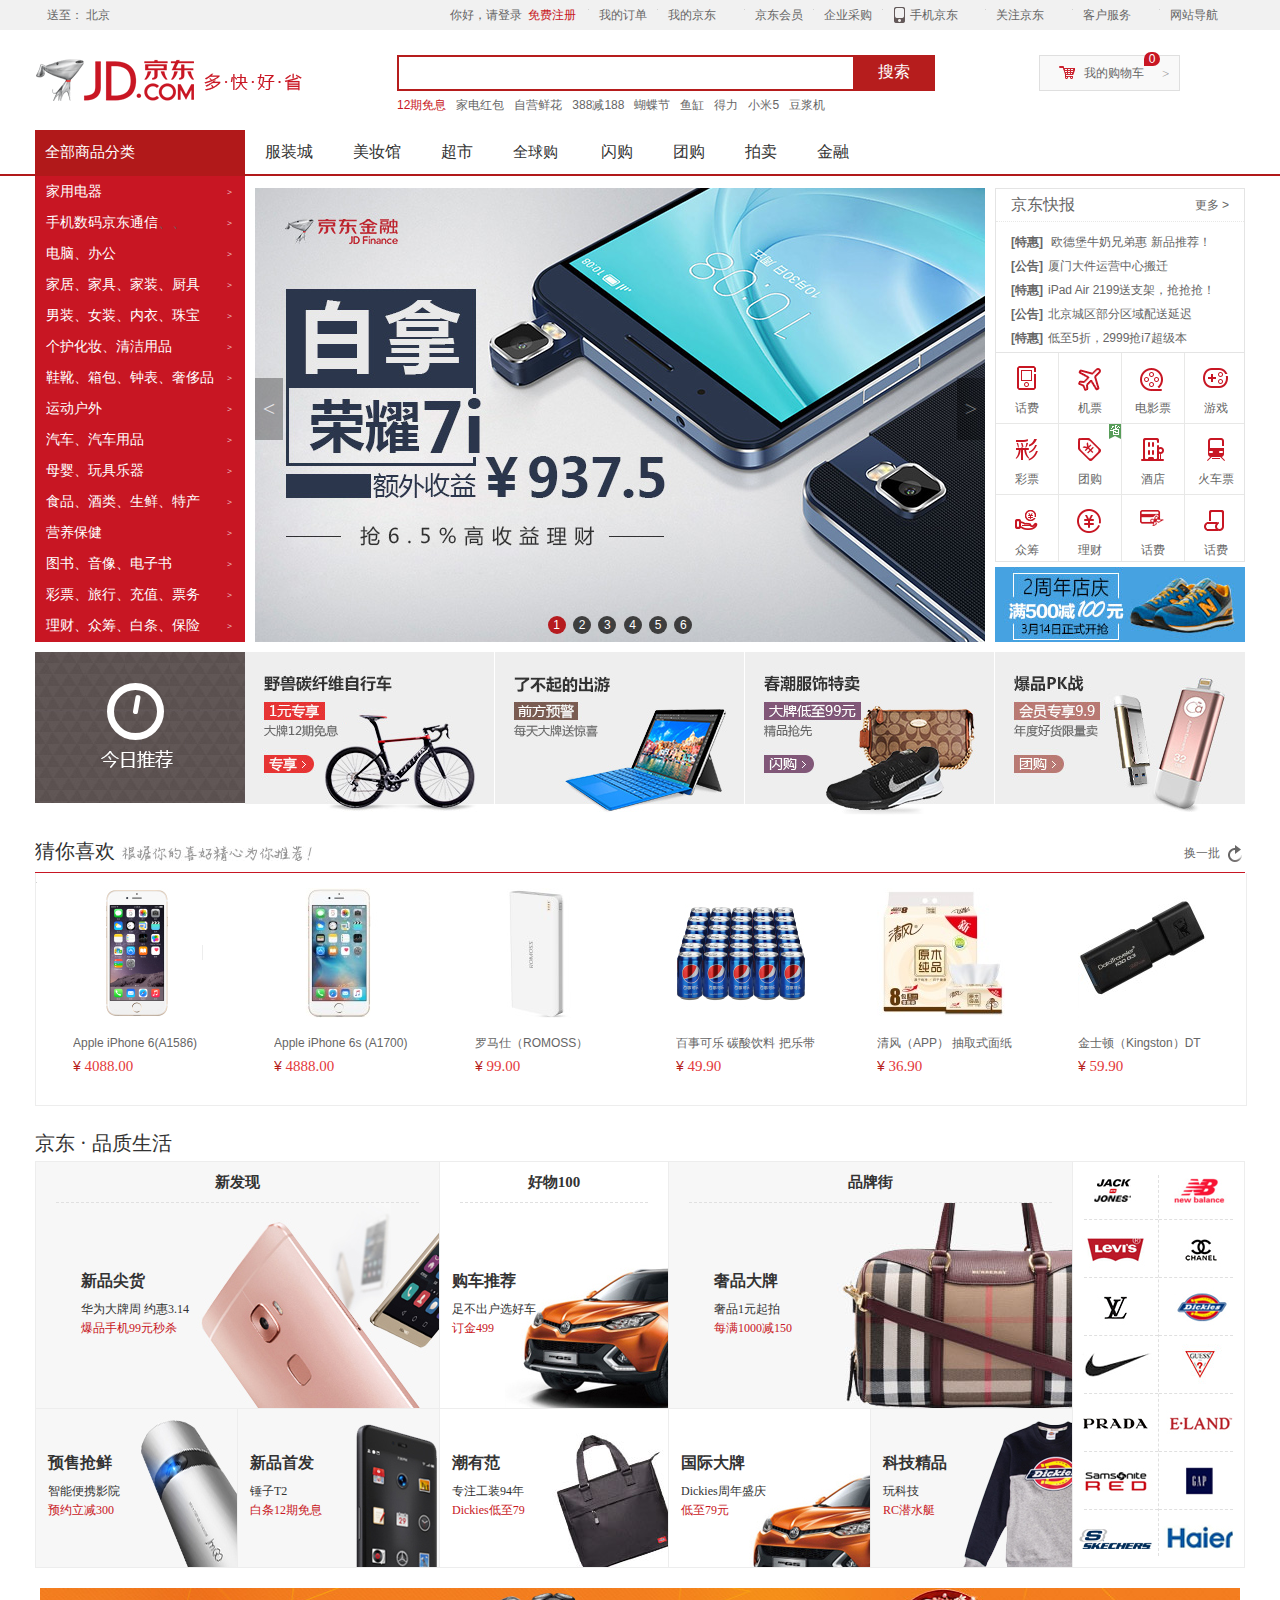
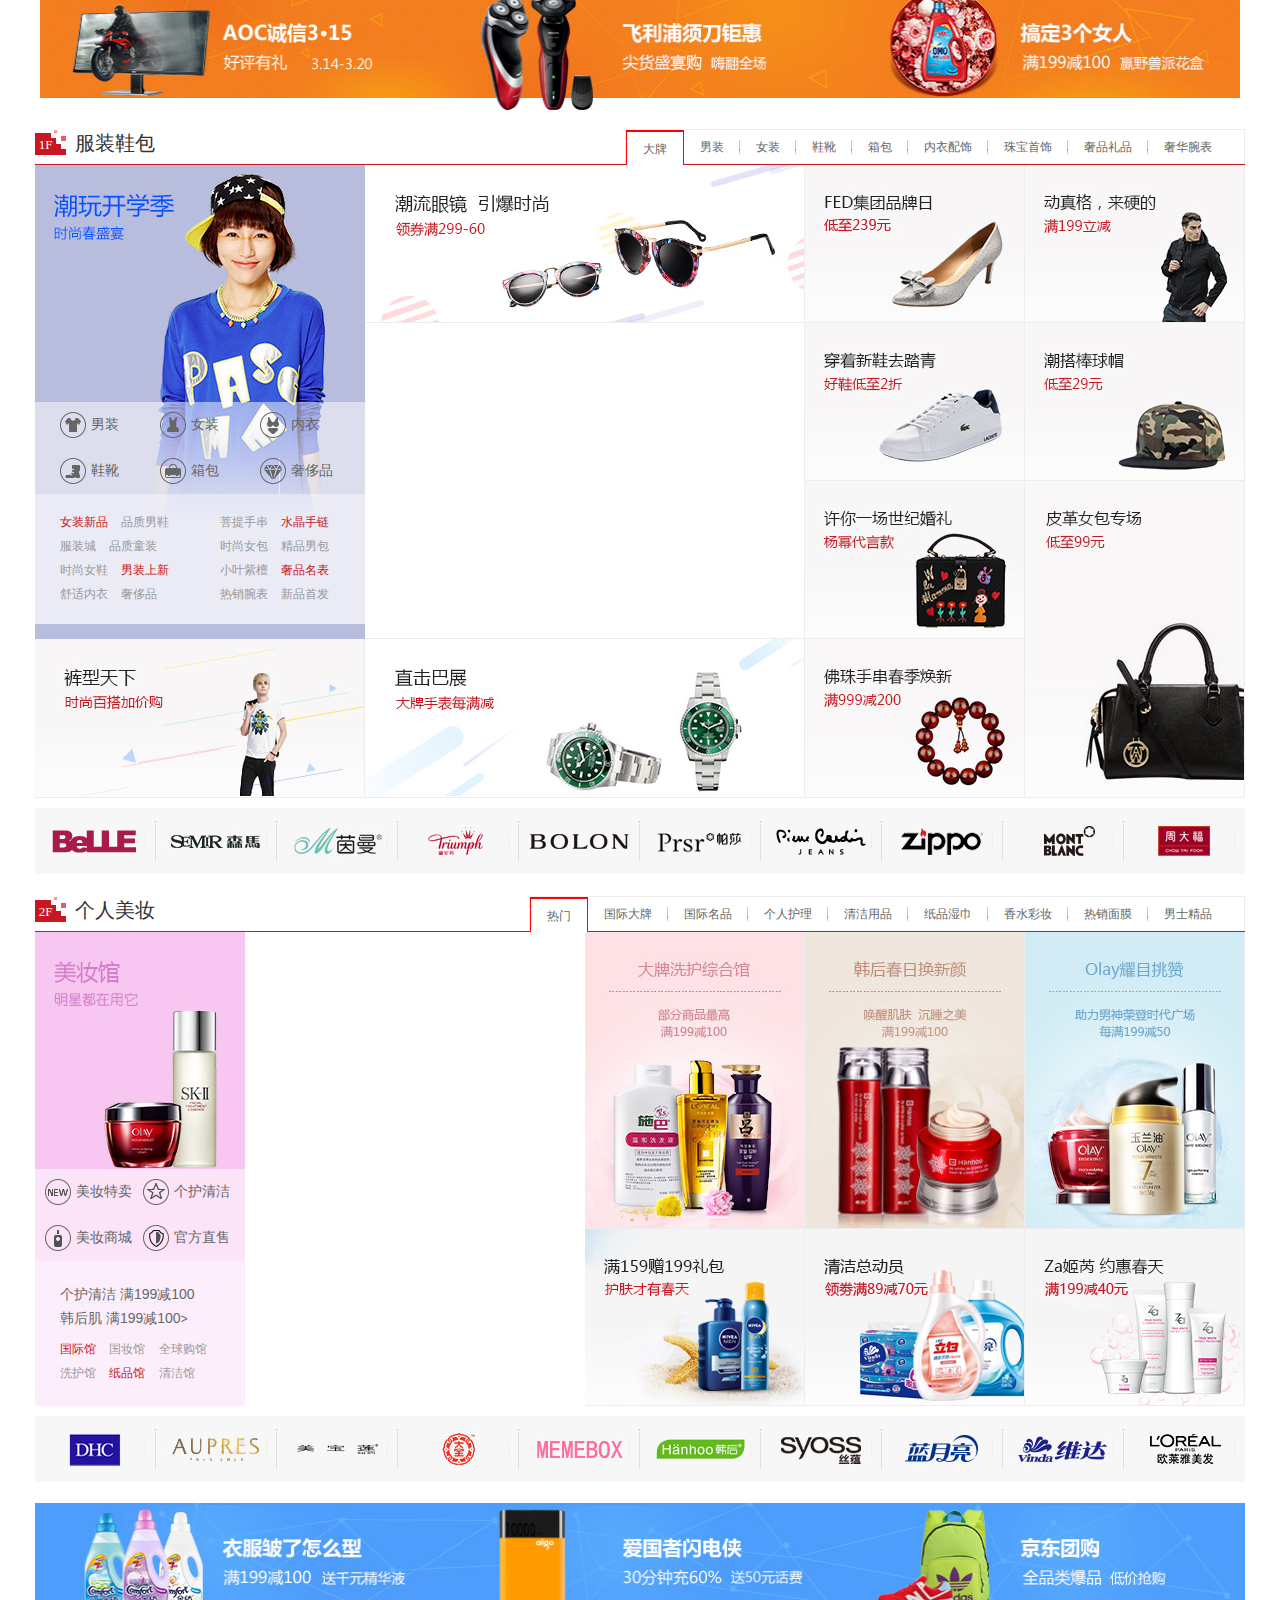
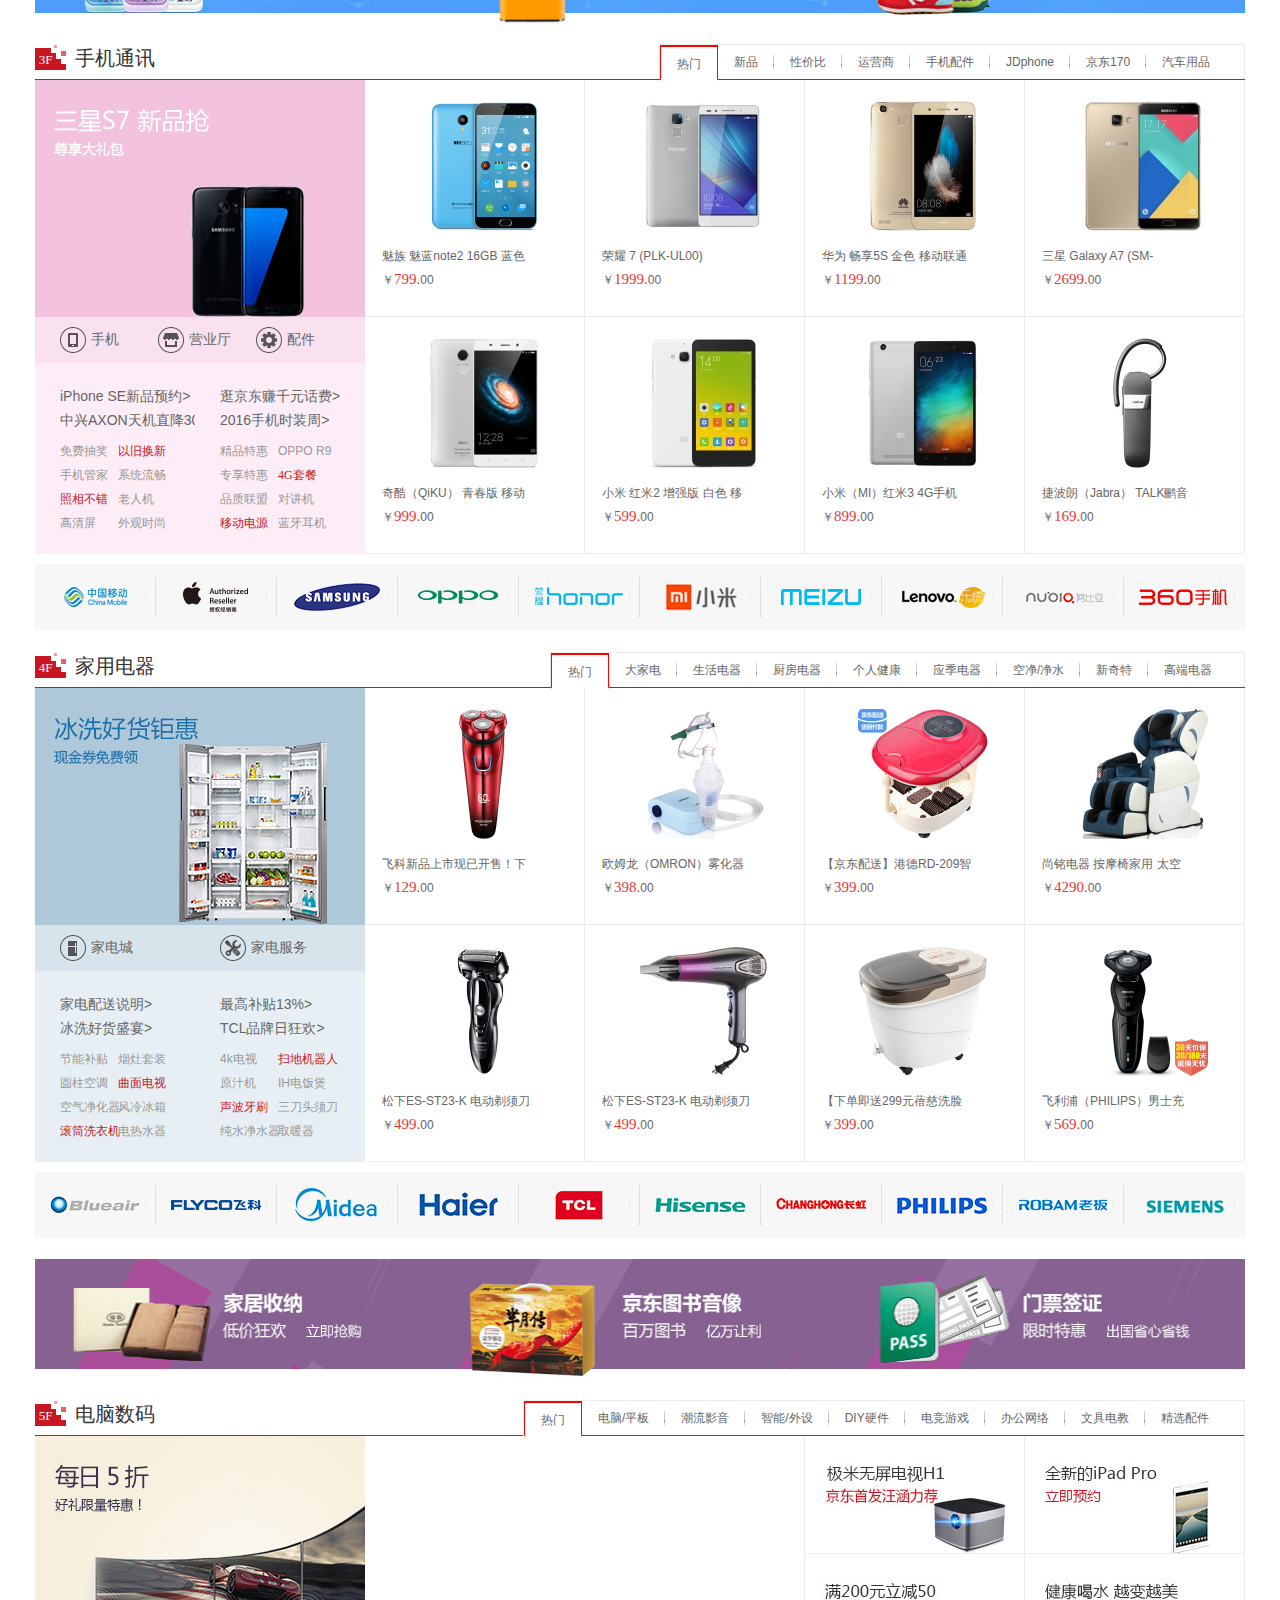
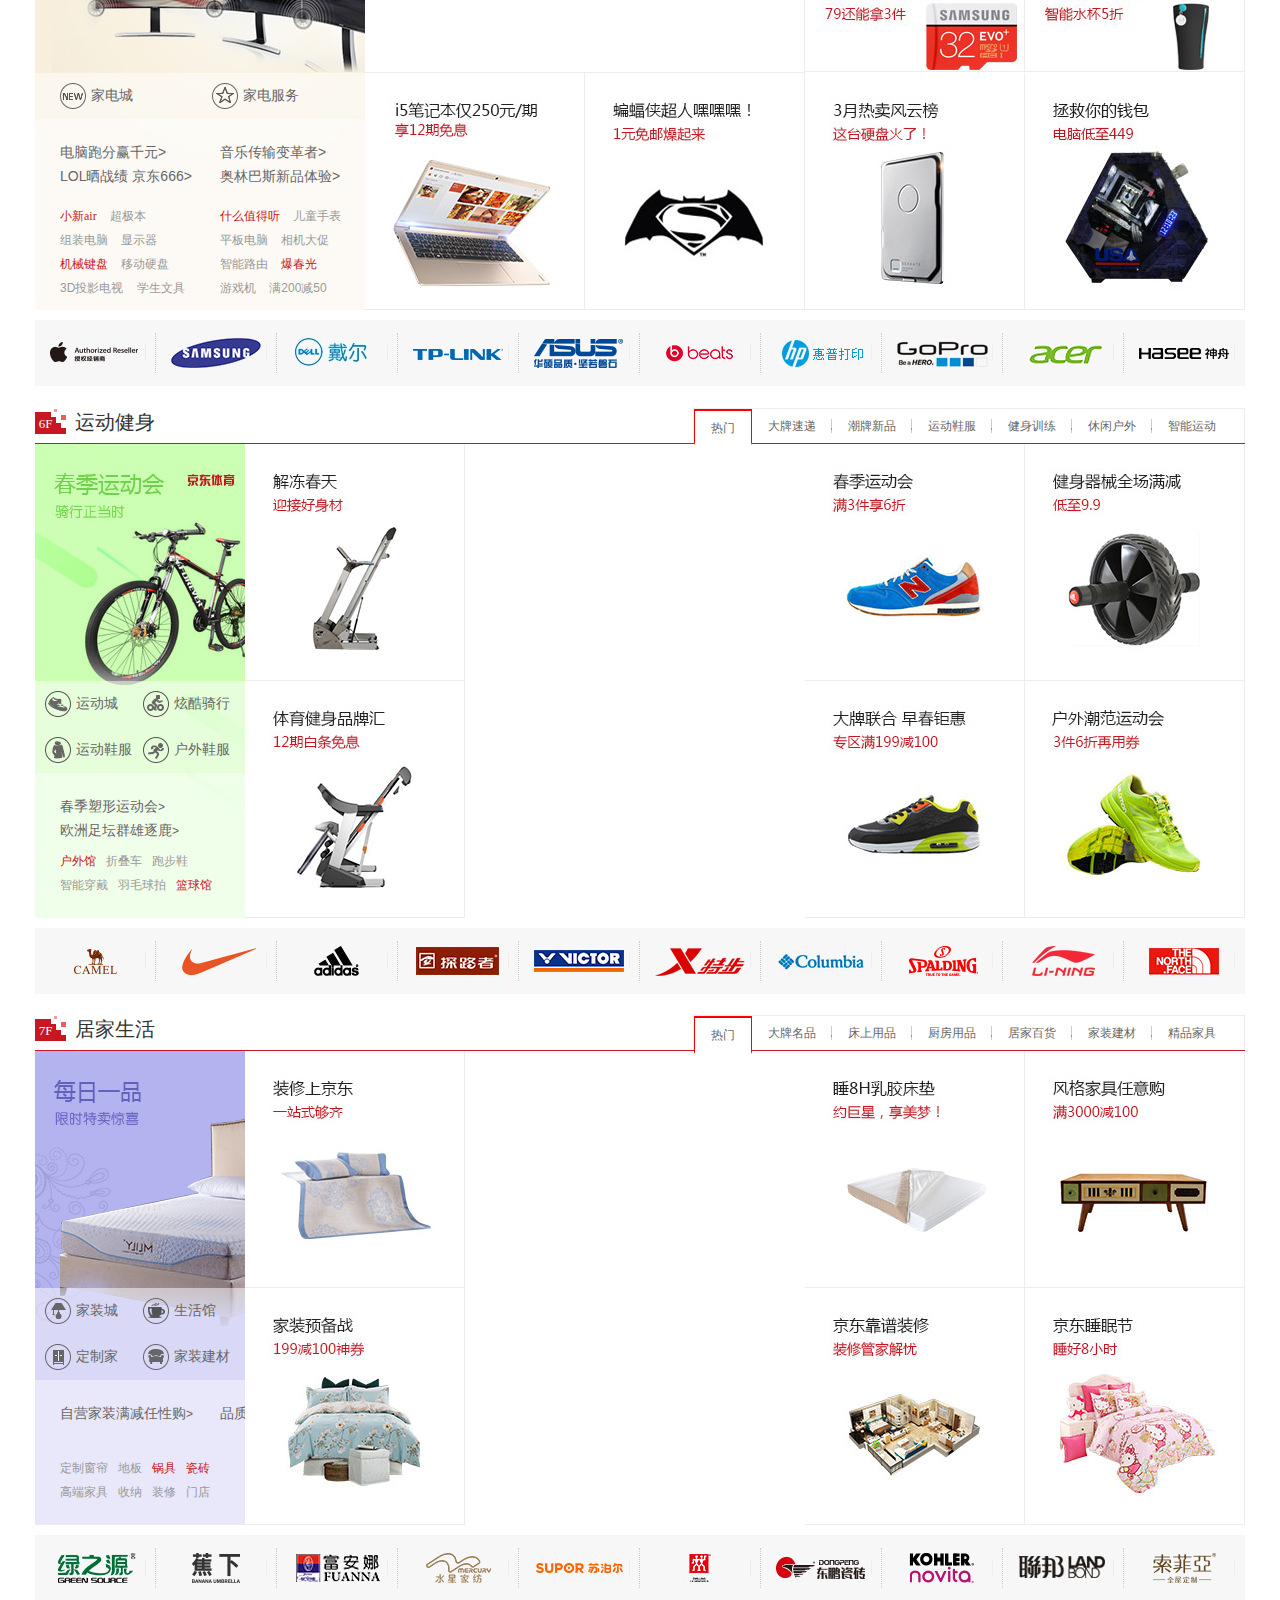
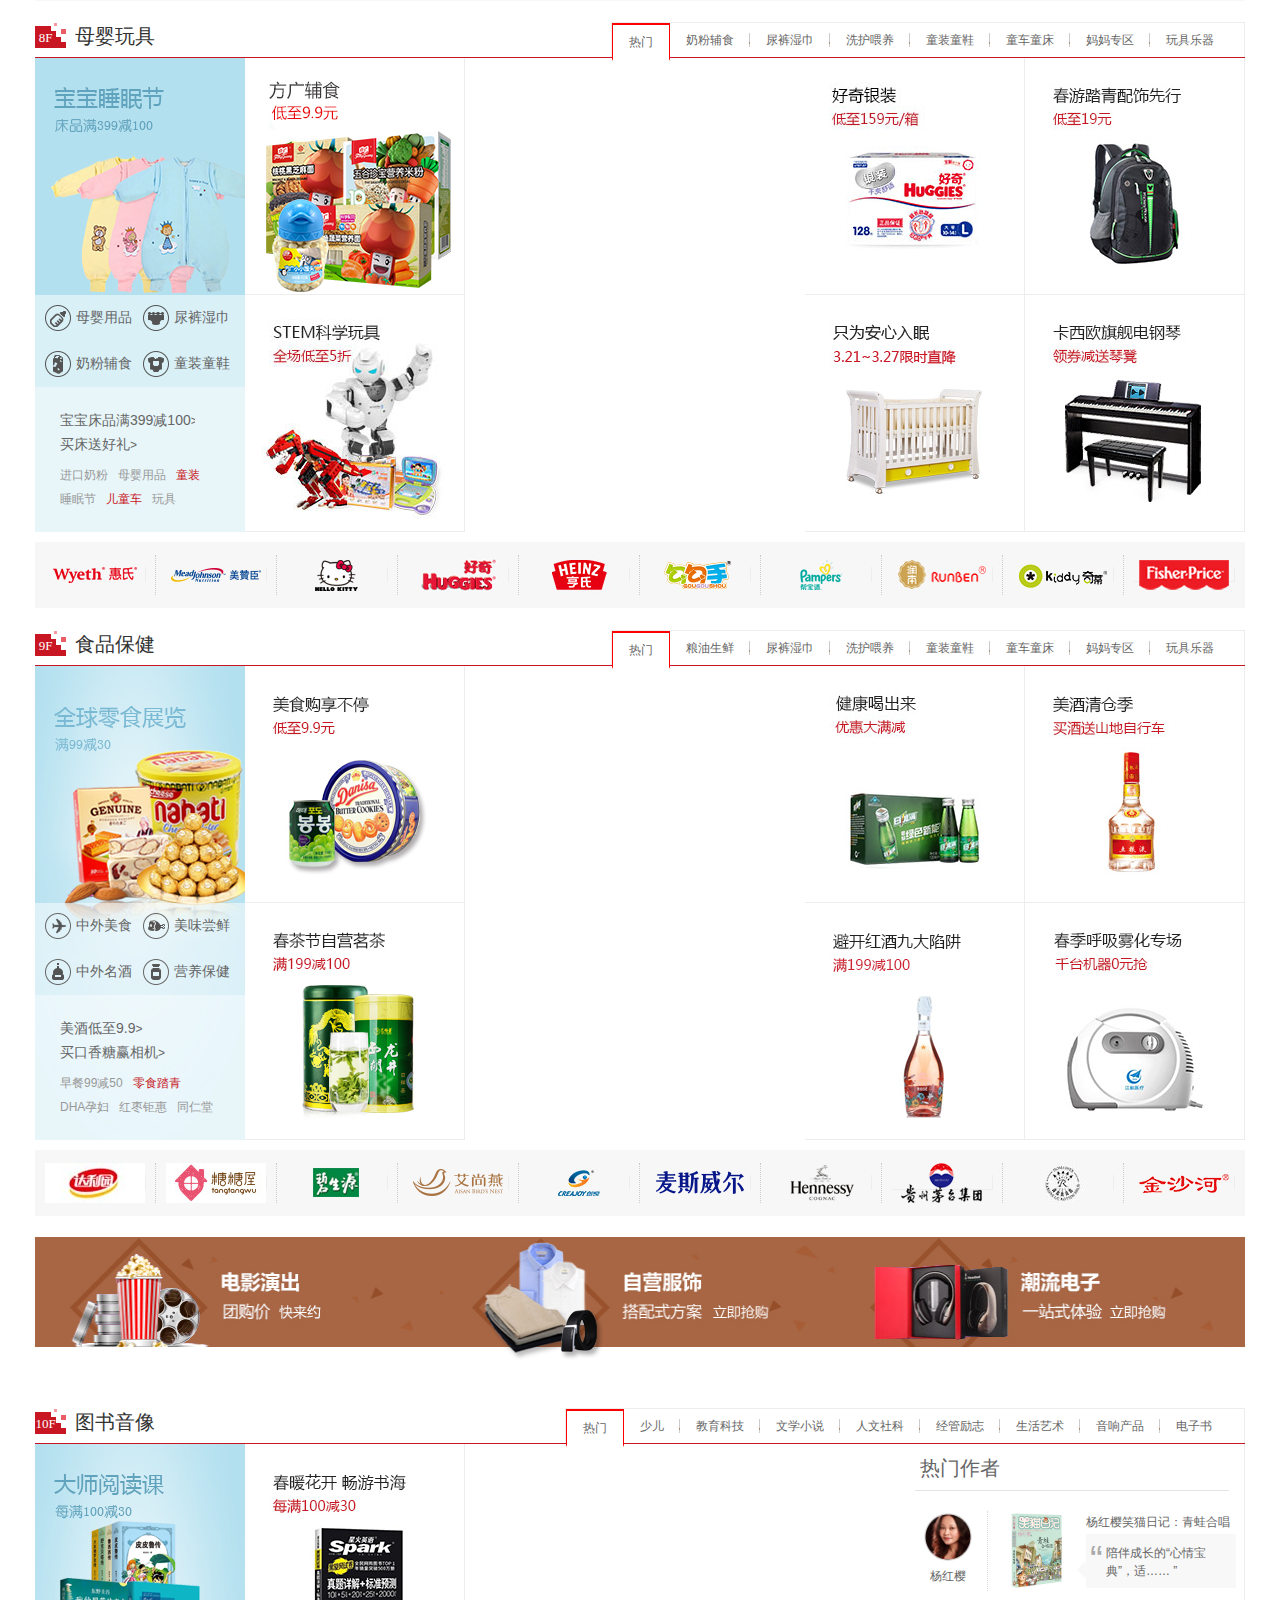
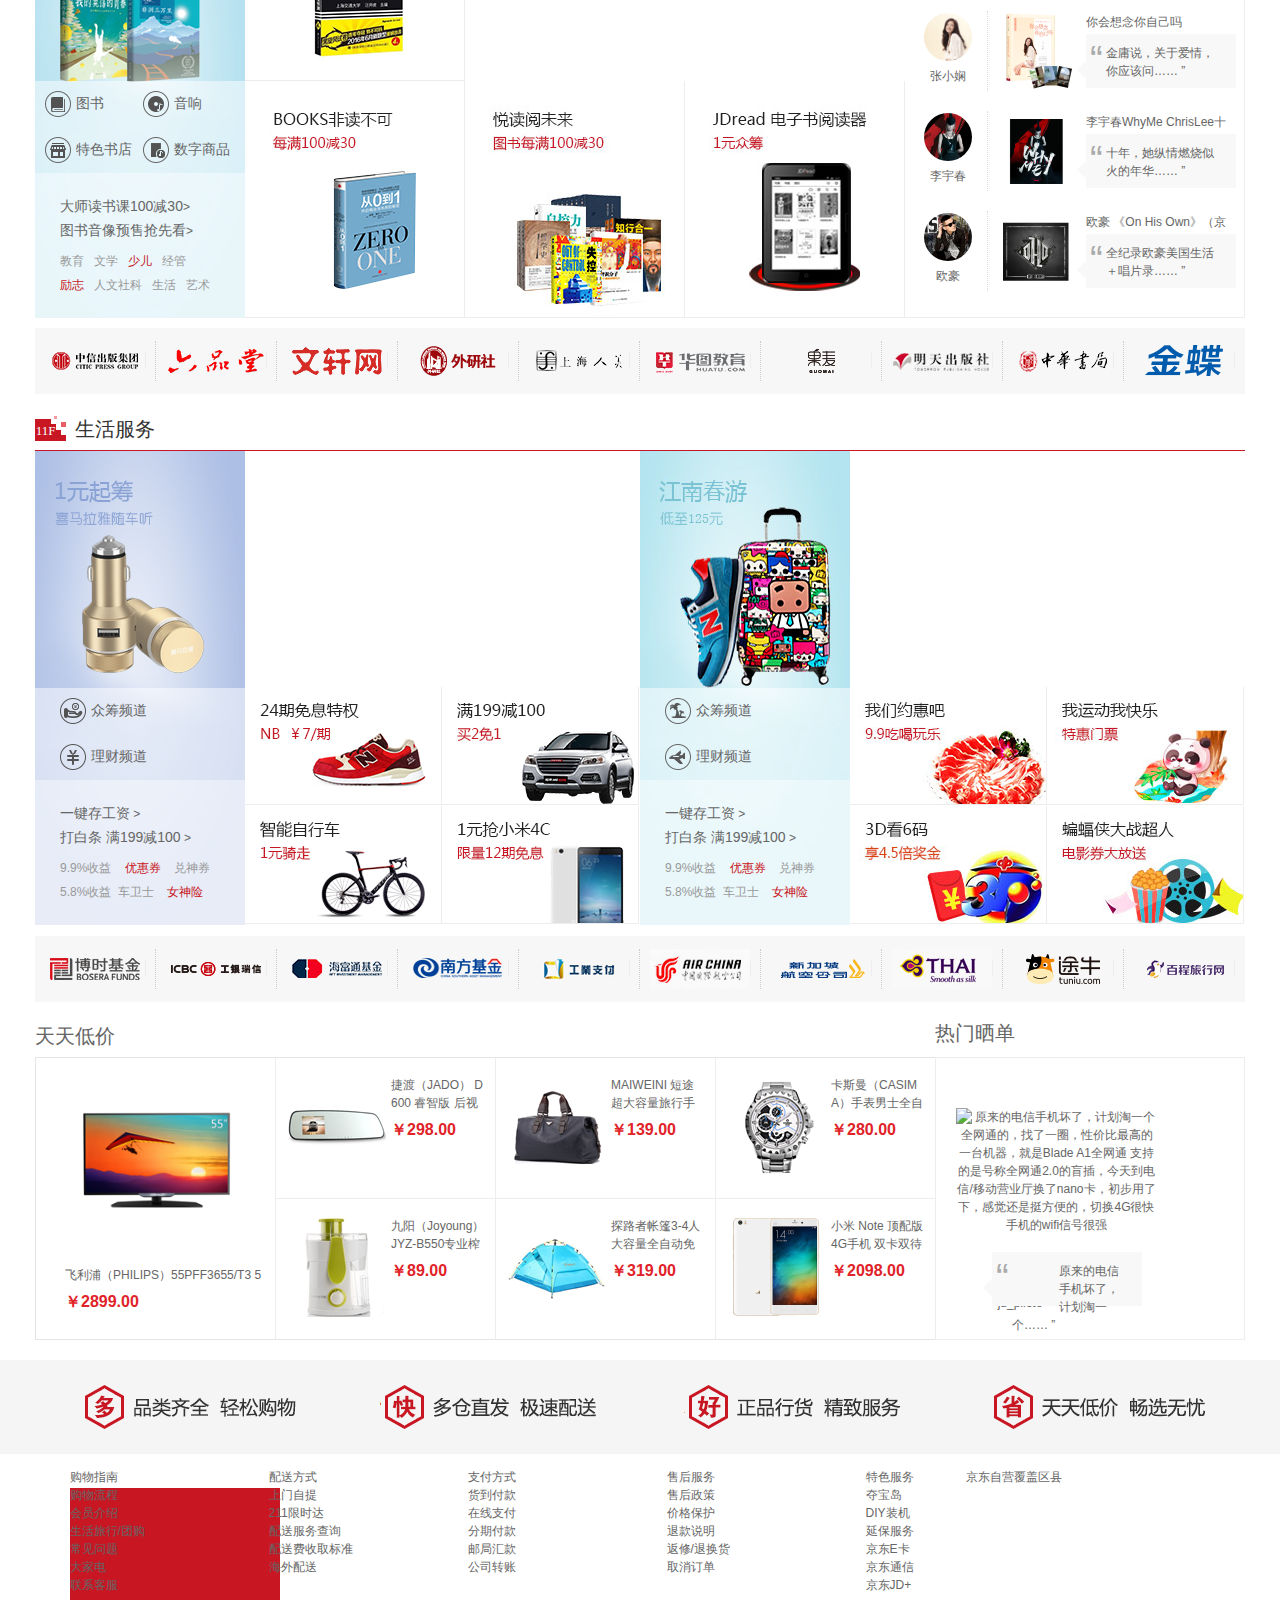
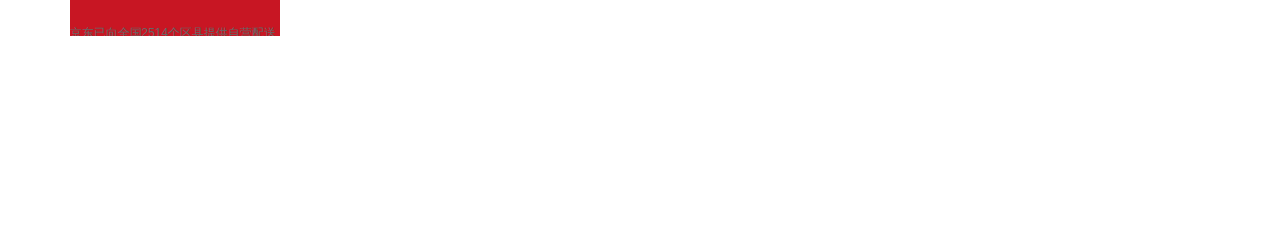
==== commit 56edac61: "。。" ====
--- a/index.html
+++ b/index.html
@@ -1234,11 +1234,12 @@
 								</a>
 							</li>
 							<li class="bore3">
-								<a target="_blank" href="http://channel.jd.com/peijian.html">
+								<a target="_blank" href="http://channel.jd.com/yunyingshang.html ">
 									<i class="icon"></i>
 									<span>配件</span>
 								</a>
 							</li>
+							
 						</ul>
 						<ul class="assists">
 							<li class="bore1">
@@ -2453,7 +2454,6 @@
 
 	    </ul>
     </div>
-
 </div>
 <div class="f12">
 	<div class="foods">
@@ -3114,8 +3114,251 @@
 	    </ul>
     </div>
 </div>
-<div class="f16"></div>
-<div class="f17"></div>
+<div class="f16">
+	<div class="special">
+		<dic class="mt">
+			<h2>天天低价</h2>
+		</dic>
+		<div class="mc">
+			<ul>
+				<li class="bore1">
+					<div class="p-img">
+						<a title="飞利浦（PHILIPS）55PFF3655/T3 55英寸 全高清LED液晶电视（黑色）" href="http://xuan.jd.com/publicShow/900.html" target="_blank"><img title="飞利浦（PHILIPS）55PFF3655/T3 55英寸 全高清LED液晶电视（黑色）" src="./image/f12-1.png" alt="飞利浦（PHILIPS）55PFF3655/T3 55英寸 全高清LED液晶电视（黑色）" height="160" width="160"></a>
+					</div>
+					<div class="p-info">
+						<div class="p-name"><a title="飞利浦（PHILIPS）55PFF3655/T3 55英寸 全高清LED液晶电视（黑色）" href="http://xuan.jd.com/publicShow/900.html" target="_blank">飞利浦（PHILIPS）55PFF3655/T3 55英寸 全高清LED液晶电视（黑色）</a></div>
+						<div class="p-price">
+							<span>￥2899.00</span>
+						</div>
+					</div>
+				</li>
+				<li class="bore2">
+					<div class="p-img">
+						<a title="捷渡（JADO） D600 睿智版 后视镜行车记录仪500万像素高清广角夜视移动侦测" href="http://xuan.jd.com/publicShow/884.html" target="_blank"><img title="捷渡（JADO） D600 睿智版 后视镜行车记录仪500万像素高清广角夜视移动侦测" src="./image/f12-2.png" alt="捷渡（JADO） D600 睿智版 后视镜行车记录仪500万像素高清广角夜视移动侦测" height="100" width="100"></a>
+					</div>
+					<div class="p-info">
+						<div class="p-name"><a title="捷渡（JADO） D600 睿智版 后视镜行车记录仪500万像素高清广角夜视移动侦测" href="http://xuan.jd.com/publicShow/884.html" target="_blank">捷渡（JADO） D600 睿智版 后视镜行车记录仪500万像素高清广角夜视移动侦测</a></div>
+						<div class="p-price">
+							<span>￥298.00</span>
+						</div>
+					</div>
+				</li>
+				<li class="bore3">
+					
+					<div class="p-img">
+						<a title="MAIWEINI 短途超大容量旅行手提行李包 韩版男女商务出差旅行包单肩旅游包M4001 升级版蓝色" href="http://xuan.jd.com/publicShow/929.html" target="_blank">
+							<img title="MAIWEINI 短途超大容量旅行手提行李包 韩版男女商务出差旅行包单肩旅游包M4001 升级版蓝色" src="./image/f12-3.png" alt="MAIWEINI 短途超大容量旅行手提行李包 韩版男女商务出差旅行包单肩旅游包M4001 升级版蓝色" height="100" width="100">
+						</a>
+					</div>
+					<div class="p-info">
+						<div class="p-name">
+							<a title="MAIWEINI 短途超大容量旅行手提行李包 韩版男女商务出差旅行包单肩旅游包M4001 升级版蓝色" href="http://xuan.jd.com/publicShow/929.html" target="_blank">MAIWEINI 短途超大容量旅行手提行李包 韩版男女商务出差旅行包单肩旅游包M4001 升级版蓝色
+							</a>
+						</div>
+						<div class="p-price">
+							<span>￥139.00</span>
+						</div>
+					</div>
+					
+				</li>
+				<li class="bore4">
+					
+					<div class="p-img">
+						<a title="卡斯曼（CASIMA）手表男士全自动计时多功能男表机械钢化材质防水夜光运动手表男款石英腕表 赛道计时8203-S8" href="http://xuan.jd.com/publicShow/884.html" target="_blank">
+							<img title="卡斯曼（CASIMA）手表男士全自动计时多功能男表机械钢化材质防水夜光运动手表男款石英腕表 赛道计时8203-S8" src="./image/f12-4.png" alt="卡斯曼（CASIMA）手表男士全自动计时多功能男表机械钢化材质防水夜光运动手表男款石英腕表 赛道计时8203-S8" height="100" width="100">
+						</a>
+					</div>
+					<div class="p-info">
+						<div class="p-name">
+							<a title="卡斯曼（CASIMA）手表男士全自动计时多功能男表机械钢化材质防水夜光运动手表男款石英腕表 赛道计时8203-S8" href="http://xuan.jd.com/publicShow/884.html" target="_blank">卡斯曼（CASIMA）手表男士全自动计时多功能男表机械钢化材质防水夜光运动手表男款石英腕表 赛道计时8203-S8
+							</a>
+						</div>
+						<div class="p-price">
+							<span>￥280.00</span>
+						</div>
+					</div>
+					
+				</li>
+				<li class="bore5">
+					
+					<div class="p-img">
+						<a title="九阳（Joyoung）JYZ-B550专业榨汁机电动婴儿家用果汁机（汁渣分离）" href="http://xuan.jd.com/publicShow/884.html" target="_blank">
+							<img title="九阳（Joyoung）JYZ-B550专业榨汁机电动婴儿家用果汁机（汁渣分离）" src="./image/f12-5.png" alt="九阳（Joyoung）JYZ-B550专业榨汁机电动婴儿家用果汁机（汁渣分离）" height="100" width="100">
+						</a>
+					</div>
+					<div class="p-info">
+						<div class="p-name">
+							<a title="九阳（Joyoung）JYZ-B550专业榨汁机电动婴儿家用果汁机（汁渣分离）" href="http://xuan.jd.com/publicShow/884.html" target="_blank">九阳（Joyoung）JYZ-B550专业榨汁机电动婴儿家用果汁机（汁渣分离）
+							</a>
+						</div>
+						<div class="p-price">
+							<span>￥89.00</span>
+						</div>
+					</div>
+					
+				</li>
+				<li class="bore6">
+					
+					<div class="p-img">
+						<a title="探路者帐篷3-4人大容量全自动免搭建露营防风防晒户外双层帐篷 松石蓝/钴蓝-全自动 均码" href="http://xuan.jd.com/publicShow/929.html" target="_blank">
+							<img title="探路者帐篷3-4人大容量全自动免搭建露营防风防晒户外双层帐篷 松石蓝/钴蓝-全自动 均码" src="./image/f12-6.png" alt="探路者帐篷3-4人大容量全自动免搭建露营防风防晒户外双层帐篷 松石蓝/钴蓝-全自动 均码" height="100" width="100">
+						</a>
+					</div>
+					<div class="p-info">
+						<div class="p-name">
+							<a title="探路者帐篷3-4人大容量全自动免搭建露营防风防晒户外双层帐篷 松石蓝/钴蓝-全自动 均码" href="http://xuan.jd.com/publicShow/929.html" target="_blank">探路者帐篷3-4人大容量全自动免搭建露营防风防晒户外双层帐篷 松石蓝/钴蓝-全自动 均码
+							</a>
+						</div>
+						<div class="p-price">
+							<span>￥319.00</span>
+						</div>
+					</div>
+					
+				</li>
+				<li class="bore7">
+					
+					<div class="p-img">
+						<a title="小米 Note 顶配版 4G手机 双卡双待（64G ROM） 移动联通双4G(标配版)" href="http://xuan.jd.com/publicShow/896.html" target="_blank">
+							<img title="小米 Note 顶配版 4G手机 双卡双待（64G ROM） 移动联通双4G(标配版)" src="./image/f12-7.jpg" alt="小米 Note 顶配版 4G手机 双卡双待（64G ROM） 移动联通双4G(标配版)" height="100" width="100">
+						</a>
+					</div>
+					<div class="p-info">
+						<div class="p-name">
+							<a title="小米 Note 顶配版 4G手机 双卡双待（64G ROM） 移动联通双4G(标配版)" href="http://xuan.jd.com/publicShow/896.html" target="_blank">小米 Note 顶配版 4G手机 双卡双待（64G ROM） 移动联通双4G(标配版)
+							</a>
+						</div>
+						<div class="p-price">
+							<span>￥2098.00</span>
+						</div>
+					</div>
+					
+				</li>
+			</ul>
+		</div>
+	</div>
+	<div class="share">
+		<div class="mt">
+			<h2>热门晒单</h2>
+		</div>
+		<div class="mc">
+			<div class="sw">
+				<ul>
+					<li>
+					<div class="p-img">
+				         <a href="http://club.jd.com/repay/2182277_a4b1ab67-bdbe-45a0-89e1-9328a5882be5_1.html" target="_blank"><img src="//img14.360buyimg.com/n4/jfs/t1948/174/1673546646/87841/267a2178/566e8a4dNfc2f5305.jpg" alt="原来的电信手机坏了，计划淘一个全网通的，找了一圈，性价比最高的一台机器，就是Blade A1全网通 支持的是号称全网通2.0的盲插，今天到电信/移动营业厅换了nano卡，初步用了下，感觉还是挺方便的，切换4G很快 手机的wifi信号很强" height="80" width="80"></a>
+			 	</div>
+				<div class="p-info">
+				<div class="author-info">
+					<img title="jd_pilote" src="//img11.360buyimg.com/vclist/jfs/t2431/15/2242606412/1372/94cf5551/56f880f8N9b9da1dd.jpg" alt="jd_pilote" height="28" width="28">
+					<span>jd_pilote</span>
+				</div>
+				<div class="p-detail">
+					<a target="_blank" title="原来的电信手机坏了，计划淘一个全网通的，找了一圈，性价比最高的一台机器，就是Blade A1全网通 支持的是号称全网通2.0的盲插，今天到电信/移动营业厅换了nano卡，初步用了下，感觉还是挺方便的，切换4G很快 手机的wifi信号很强" href="http://club.jd.com/repay/2182277_a4b1ab67-bdbe-45a0-89e1-9328a5882be5_1.html">原来的电信手机坏了，计划淘一个……
+					<span class="icon-r">”</span></a>
+					<span class="detail-arrow">◆</span>
+					<span class="icon-l">“</span>
+				</div>
+			</div>
+			</li>
+					<li></li>
+					<li></li>
+					<li></li>
+					<li></li>
+					<li></li>
+					<li></li>
+					<li></li>
+					<li></li>
+					<li></li>
+				</ul>
+			</div>
+		</div>
+	</div>
+</div>
+<div class="f17">
+	<div class="service">
+		<div class="slogen">
+		<span class="item fore1">
+			<i></i><b>多</b>品类齐全，轻松购物
+		</span>
+		<span class="item fore2">
+			<i></i><b>快</b>多仓直发，极速配送
+		</span>
+		<span class="item fore3">
+			<i></i><b>好</b>正品行货，精致服务
+		</span>
+		<span class="item fore4">
+			<i></i><b>省</b>天天低价，畅选无忧
+		</span>
+	</div>
+		<div class="s">
+		<dl class="bore1">
+			<dt>购物指南</dt>
+			<dd>
+				<div><a rel="nofollow" target="_blank" href="http://help.jd.com/user/issue/list-29.html">购物流程</a></div>
+				<div><a rel="nofollow" target="_blank" href="http://help.jd.com/user/issue/list-151.html">会员介绍</a></div>
+				<div><a rel="nofollow" target="_blank" href="http://help.jd.com/user/issue/list-297.html">生活旅行/团购</a></div>
+				<div><a rel="nofollow" target="_blank" href="http://help.jd.com/user/issue.html">常见问题</a></div>
+				<div><a rel="nofollow" target="_blank" href="http://help.jd.com/user/issue/list-136.html">大家电</a></div>
+				<div><a rel="nofollow" target="_blank" href="http://help.jd.com/user/index.html">联系客服</a></div>
+			</dd>
+		</dl>
+		<dl class="bore2">		
+			<dt>配送方式</dt>
+			<dd>
+				<div><a rel="nofollow" target="_blank" href="http://help.jd.com/user/issue/list-81-100.html">上门自提</a></div>
+				<div><a rel="nofollow" target="_blank" href="http://help.jd.com/user/issue/list-81.html">211限时达</a></div>
+				<div><a rel="nofollow" target="_blank" href="http://help.jd.com/user/issue/103-983.html">配送服务查询</a></div>
+				<div><a rel="nofollow" target="_blank" href="http://help.jd.com/user/issue/109-188.html">配送费收取标准</a></div>				
+				<div><a target="_blank" href="http://en.jd.com/chinese.html">海外配送</a></div>
+			</dd>
+		</dl>
+		<dl class="bore3">
+			<dt>支付方式</dt>
+			<dd>
+				<div><a rel="nofollow" target="_blank" href="http://help.jd.com/user/issue/list-172.html">货到付款</a></div>
+				<div><a rel="nofollow" target="_blank" href="http://help.jd.com/user/issue/list-173.html">在线支付</a></div>
+				<div><a rel="nofollow" target="_blank" href="http://help.jd.com/user/issue/list-176.html">分期付款</a></div>
+				<div><a rel="nofollow" target="_blank" href="http://help.jd.com/user/issue/list-174.html">邮局汇款</a></div>
+				<div><a rel="nofollow" target="_blank" href="http://help.jd.com/user/issue/list-175.html">公司转账</a></div>
+			</dd>
+		</dl>
+		<dl class="bore4">		
+			<dt>售后服务</dt>
+			<dd>
+				<div><a rel="nofollow" target="_blank" href="http://help.jd.com/user/issue/321-981.html">售后政策</a></div>
+				<div><a rel="nofollow" target="_blank" href="http://help.jd.com/user/issue/list-132.html">价格保护</a></div>
+				<div><a rel="nofollow" target="_blank" href="http://help.jd.com/user/issue/130-978.html">退款说明</a></div>
+				<div><a rel="nofollow" target="_blank" href="http://myjd.jd.com/repair/repairs.action">返修/退换货</a></div>
+				<div><a rel="nofollow" target="_blank" href="http://help.jd.com/user/issue/list-50.html">取消订单</a></div>
+			</dd>
+		</dl>
+		<dl class="bore5">
+			<dt>特色服务</dt>
+			<dd>		
+				<div><a target="_blank" href="http://help.jd.com/user/issue/list-133.html">夺宝岛</a></div>
+				<div><a target="_blank" href="http://help.jd.com/user/issue/list-134.html">DIY装机</a></div>
+				<div><a rel="nofollow" target="_blank" href="http://fuwu.jd.com/">延保服务</a></div>
+				<div><a rel="nofollow" target="_blank" href="http://giftcard.jd.com/market/index.action">京东E卡</a></div>				
+				<div><a rel="nofollow" target="_blank" href="http://mobile.jd.com/">京东通信</a></div>
+				<div><a rel="nofollow" target="_blank" href="http://s.jd.com/">京东JD+</a></div>
+			</dd>
+		</dl>
+		<div id="coverage">
+			<div class="dt">
+				京东自营覆盖区县
+			</div>
+			<div class="dd">
+				<p>京东已向全国2514个区县提供自营配送服务，支持货到付款、POS机刷卡和售后上门服务。</p>
+				<p class="ar"><a target="_blank" href="http://help.jd.com/user/issue/103-983.html">查看详情&nbsp;&gt;</a></p>
+			</div>
+		</div>
+		<span class="clr"></span>
+	</div>
+	</div>
+	<div class="w">
+		
+	</div>
+</div>
 
 
 
--- a/css/index.css
+++ b/css/index.css
@@ -3,18 +3,22 @@
 	background:#fff;
 }
 *{
-   color:#666;
-   font: 12px/150% Arial,Verdana,"\5b8b\4f53";
+	color:#666;
+	font: 12px/150% Arial,Verdana,"\5b8b\4f53";
 }
 a {
-    font-family: "Microsoft YaHei",tahoma,arial,"Hiragino Sans GB","\5b8b\4f53",sans-serif;
+	font-family: "Microsoft YaHei",tahoma,arial,"Hiragino Sans GB","\5b8b\4f53",sans-serif;
+}
+img {
+    border: 0;
+    vertical-align: middle;
 }
 /*topbar begin*/
 .topbar{
-    width: 100%;
-    height: 30px;
-    line-height: 30px;
-    background: #F1F1F1;
+	width: 100%;
+	height: 30px;
+	line-height: 30px;
+	background: #F1F1F1;
 }
 .topbarmin{
 	width: 1210px;
@@ -23,222 +27,222 @@
 
 }
 .give{
-	 width: 1210px;
-    height: 30px;
-	display: block;
-    }
+	width: 1210px;
+	height: 30px;
+	display: block;
+}
 .left{
 	width: 97px;
-    height: 30px;
-    float: left;
-    line-height: 30px;
+	height: 30px;
+	float: left;
+	line-height: 30px;
 }
 .leftmin{
 	float: left;
 	width: 95px;
-height: 30px;
-padding: 0 2px;
-line-height: 30px;
+	height: 30px;
+	padding: 0 2px;
+	line-height: 30px;
 }
 .leftmin_div1{
 	float: left;
 	width: 97px;
-height: 30px;
+	height: 30px;
 	padding: 0 25px 0 10px;
 	line-height:30px;
 }
 
 .right{
 	width: 797px;
-    height: 30px;
-    float: right;
+	height: 30px;
+	float: right;
 
 }
 .right1{
 	width: 126px;
 	margin-right: 10px;
 	float: left;
-height: 30px;
-padding: 0 2px;
-
-line-height: 30px;
+	height: 30px;
+	padding: 0 2px;
+
+	line-height: 30px;
 }
 .login{
 	float: left;
 	margin-top:6px;
-    width: 72px;
-    height: 17px;
+	width: 72px;
+	height: 17px;
 }
 .free{
 	float: right;
-    color: #C81623;
-    margin-top:6px;
-width: 48px;
-    height: 14px;
+	color: #C81623;
+	margin-top:6px;
+	width: 48px;
+	height: 14px;
 }
 .right2{
 	width: 64px;
 	float: left;
-height: 30px;
-padding: 0 2px;
-line-height: 30px;
+	height: 30px;
+	padding: 0 2px;
+	line-height: 30px;
 }
 .right2div{
-	    float: left;
-    padding: 0 8px;
-    display: block;
-    line-height: 30px;
+	float: left;
+	padding: 0 8px;
+	display: block;
+	line-height: 30px;
 }
 
 .right3{
 	width: 82px;
 	float: left;
-height: 30px;
-padding: 0 2px;
+	height: 30px;
+	padding: 0 2px;
 }
 .right3div1{
 	width: 49px;
-padding-right: 25px;
-float: left;
-padding: 0 8px;
-display: block;
-line-height: 30px;
+	padding-right: 25px;
+	float: left;
+	padding: 0 8px;
+	display: block;
+	line-height: 30px;
 }
 .right4{
 	width: 64px;
 	float: left;
-height: 30px;
-padding: 0 2px;
+	height: 30px;
+	padding: 0 2px;
 }
 .right4div{
 	float: left;
-padding: 0 8px;
-display: block;
-line-height: 30px;
+	padding: 0 8px;
+	display: block;
+	line-height: 30px;
 }
 .right5{
 	width: 64px;
 	float: left;
-height: 30px;
-padding: 0 2px;
+	height: 30px;
+	padding: 0 2px;
 }
 .right5div{
 	float: left;
-padding: 0 8px;
-display: block;
-line-height: 30px;
+	padding: 0 8px;
+	display: block;
+	line-height: 30px;
 }
 .right6{
 	width:98px;
 	float: left;
-height: 30px;
-padding: 0 2px;
+	height: 30px;
+	padding: 0 2px;
 }
 .right6div{
 	width:48px;
-height: 30px;
-	float: left;
-display: block;
-line-height: 30px;
-padding-left: 25px;
-padding-right: 25px;
-position: relative;
+	height: 30px;
+	float: left;
+	display: block;
+	line-height: 30px;
+	padding-left: 25px;
+	padding-right: 25px;
+	position: relative;
 }
 .phonejd{
 	top: 5px;
-left: 7px;
-width: 15px;
-height: 20px;
-background: url(../image/phonejd.png) 0 0 no-repeat;
-display: block;
-position: absolute;
-overflow: hidden;
+	left: 7px;
+	width: 15px;
+	height: 20px;
+	background: url(../image/phonejd.png) 0 0 no-repeat;
+	display: block;
+	position: absolute;
+	overflow: hidden;
 }
 .right7{
 	width: 82px;
 	float: left;
-height: 30px;
-padding: 0 2px;
+	height: 30px;
+	padding: 0 2px;
 }
 .right7div{
-float: left;
-padding: 0 8px;
-display: block;
-line-height: 30px;
-width: 49px;
-padding-right: 25px;
+	float: left;
+	padding: 0 8px;
+	display: block;
+	line-height: 30px;
+	width: 49px;
+	padding-right: 25px;
 }
 .right8{
 	width: 82px;
 	float: left;
-height: 30px;
-padding: 0 2px;
+	height: 30px;
+	padding: 0 2px;
 }
 .right8div{
-float: left;
-padding: 0 8px;
-display: block;
-line-height: 30px;
-width: 49px;
-padding-right: 25px;
+	float: left;
+	padding: 0 8px;
+	display: block;
+	line-height: 30px;
+	width: 49px;
+	padding-right: 25px;
 }
 .right9{
 	width: 81px;
 	float: left;
-height: 30px;
-padding: 0 2px;
+	height: 30px;
+	padding: 0 2px;
 }
 .right9div{
 	width: 49px;
-padding-right: 25px;
-float: left;
-padding: 0 8px;
-display: block;
-line-height: 30px;
+	padding-right: 25px;
+	float: left;
+	padding: 0 8px;
+	display: block;
+	line-height: 30px;
 }
 .spacer{
 	width: 1px;
-height: 12px;
-margin-top: 9px;
-padding: 0;
-background: #ddd;
-overflow: hidden;
-float: left;
+	height: 12px;
+	margin-top: 9px;
+	padding: 0;
+	background: #ddd;
+	overflow: hidden;
+	float: left;
 }
 
 
 /*topbar end*/
 /*search begin*/
 .search{
-		width: 1210px;
-		margin: 0 auto;
-		display: block;
-		height: 100px;
+	width: 1210px;
+	margin: 0 auto;
+	display: block;
+	height: 100px;
 }
 .searchlogo{
 	position: relative;
-z-index: 12;
-float: left;
-width: 362px;
-height: 60px;
-padding: 20px 0;
-display: block;
+	z-index: 12;
+	float: left;
+	width: 362px;
+	height: 60px;
+	padding: 20px 0;
+	display: block;
 }
 .logo{
 	display: block;
-width: 270px;
-height: 60px;
-background: url(../image/logo.png) no-repeat 0 0;
-text-indent: -20000px;
+	width: 270px;
+	height: 60px;
+	background: url(../image/logo.png) no-repeat 0 0;
+	text-indent: -20000px;
 }
 .searchse{
-position: relative;
-z-index: 11;
-float: left;
-width:538px;
-margin-top:25px;
-height:40px;
-display:block;
+	position: relative;
+	z-index: 11;
+	float: left;
+	width:538px;
+	margin-top:25px;
+	height:40px;
+	display:block;
 }
 .searchse_div{
 	width:538px;
@@ -248,139 +252,139 @@
 .search_input{
 
 	float: left;
-width: 446px;
-height: 24px;
-line-height: 24px;
-color: #666;
-padding: 4px;
-margin-bottom: 4px;
-border-width: 2px 0 2px 2px;
-border-color: #B61D1D;
-border-style: solid;
-outline: 0;
-font-size: 14px;
-font-family: "microsoft yahei";
+	width: 446px;
+	height: 24px;
+	line-height: 24px;
+	color: #666;
+	padding: 4px;
+	margin-bottom: 4px;
+	border-width: 2px 0 2px 2px;
+	border-color: #B61D1D;
+	border-style: solid;
+	outline: 0;
+	font-size: 14px;
+	font-family: "microsoft yahei";
 }
 .search_button{
-float: left;
-width: 82px;
-height: 36px;
-background: #B61D1D;
-border: none;
-line-height: 1;
-color: #fff;
-font-family: "Microsoft YaHei";
-font-size: 16px;
-cursor: pointer;
+	float: left;
+	width: 82px;
+	height: 36px;
+	background: #B61D1D;
+	border: none;
+	line-height: 1;
+	color: #fff;
+	font-family: "Microsoft YaHei";
+	font-size: 16px;
+	cursor: pointer;
 }
 .searchcar{
-height: 36px;width:141px;
-float: right;
-z-index: 11;
-margin-right: 65px;
-margin-top: 25px;
-position: relative;
-display: block;background: green;
+	height: 36px;width:141px;
+	float: right;
+	z-index: 11;
+	margin-right: 65px;
+	margin-top: 25px;
+	position: relative;
+	display: block;background: green;
 }
 
 .car_div{
 	width: 75px;
-height: 34px;
-border: 1px solid #DFDFDF;
-padding: 0 28px 0 36px;
-background: #F9F9F9;
-text-align: center;
-line-height: 34px;
-position: relative;
-cursor: default;
-display: block;
+	height: 34px;
+	border: 1px solid #DFDFDF;
+	padding: 0 28px 0 36px;
+	background: #F9F9F9;
+	text-align: center;
+	line-height: 34px;
+	position: relative;
+	cursor: default;
+	display: block;
 }
 .car-left{
 	top: 9px;
-left: 18px;
-width: 18px;
-height: 16px;
-background: url(../image/phonejd.png) 0 -58px no-repeat;
-display: block;
-position: absolute;
-overflow: hidden;
+	left: 18px;
+	width: 18px;
+	height: 16px;
+	background: url(../image/phonejd.png) 0 -58px no-repeat;
+	display: block;
+	position: absolute;
+	overflow: hidden;
 }
 .car-right{
-top: 11px;
-right: 10px;
-width: 7px;
-height: 13px;
-overflow: hidden;
-font: 400 13px/13px simsun;
-color: #999;
-display: block;
-position: absolute;
+	top: 11px;
+	right: 10px;
+	width: 7px;
+	height: 13px;
+	overflow: hidden;
+	font: 400 13px/13px simsun;
+	color: #999;
+	display: block;
+	position: absolute;
 }
 .car-count{
-	    position: absolute;
-    top: -4px;
-    left: 104px;
-    display: inline-block;
-   overflow: hidden;
-    padding: 1px 2px;
-    font-size: 12px;
-    line-height: 12px;
-    color: #fff;
-    background-color: #c81623;
-    border-radius: 7px 7px 7px 0;
-    min-width: 12px;
-    text-align: center;
+	position: absolute;
+	top: -4px;
+	left: 104px;
+	display: inline-block;
+	overflow: hidden;
+	padding: 1px 2px;
+	font-size: 12px;
+	line-height: 12px;
+	color: #fff;
+	background-color: #c81623;
+	border-radius: 7px 7px 7px 0;
+	min-width: 12px;
+	text-align: center;
 }
 .serachword{
 	width: 518px;
 	float: left;
-display: block;
-height: 20px;
-line-height: 20px;
-overflow: hidden;
+	display: block;
+	height: 20px;
+	line-height: 20px;
+	overflow: hidden;
 }
 .worda1{
-	    float: left;
-    white-space: nowrap;
-    margin-right: 10px;
-    color: #C81623;
-    line-height: 20px;
+	float: left;
+	white-space: nowrap;
+	margin-right: 10px;
+	color: #C81623;
+	line-height: 20px;
 }
 .worda2{
-	    float: left;
-    white-space: nowrap;
-    margin-right: 10px;
-line-height: 20px;
-    color: #666;
-    text-decoration: none;
+	float: left;
+	white-space: nowrap;
+	margin-right: 10px;
+	line-height: 20px;
+	color: #666;
+	text-decoration: none;
 }
 /*search end*/
 /*menu begin*/
 .menu{
 
-/*	width: 1349px;*/
+	/*	width: 1349px;*/
 	height: 44px;
-border-bottom: 2px solid #B1191A;
-display: block;
+	border-bottom: 2px solid #B1191A;
+	display: block;
 }
 
 .menumin{
 
 	width: 1210px;
 	height: 44px;
-border-bottom: 0px solid #B1191A;
-display: block;
-position: relative;
-margin: 0 auto;
+	border-bottom: 0px solid #B1191A;
+	display: block;
+	position: relative;
+	margin: 0 auto;
 }
 .min{
 	float: left;
-position: relative;
-z-index: 10;
-width: 210px;
-height: 44px;
-overflow: visible;
-background: #B1191A;
+	position: relative;
+	z-index: 10;
+	width: 210px;
+	height: 44px;
+	overflow: visible;
+	background: #B1191A;
 	display: block;
 }
 .menuleft{
@@ -391,75 +395,75 @@
 }
 .menuleft a{
 	font-family: "Microsoft YaHei",tahoma,arial,"Hiragino Sans GB","b8bf53",sans-serif;
-	    display: block;
-    width: 190px;
-    height: 44px;
-    padding: 0 10px;
-    background: #B1191A;
-    font: 400 15px/44px "microsoft yahei";
-    color: #fff;
-    text-decoration: none;
+	display: block;
+	width: 190px;
+	height: 44px;
+	padding: 0 10px;
+	background: #B1191A;
+	font: 400 15px/44px "microsoft yahei";
+	color: #fff;
+	text-decoration: none;
 
 }
 .crl{
 	width: 2010px;
 	display: block;
-overflow: hidden;
-clear: both;
-height: 0;
-line-height: 0;
-font-size: 0;
+	overflow: hidden;
+	clear: both;
+	height: 0;
+	line-height: 0;
+	font-size: 0;
 }
 #treasure{float: right;}
 .dd{
 
 	width:210px;
 	height: 466px;
-background: #c81623;
-margin-top: 2px;
-display: block;
+	background: #c81623;
+	margin-top: 2px;
+	display: block;
 
 }
 .dd a{
 	float: left;
 	color: #fff;
 	font-size: 14px;
-font-weight: 400;
-line-height: 31px;
+	font-weight: 400;
+	line-height: 31px;
 }
 .dd-inner{
 	display: block;
 }
 .dd-inner div{
-border-left: 1px solid #b61d1d;
-position: relative;
-z-index: 1;
-height: 31px;
-color: #fff;
-display: block;
+	border-left: 1px solid #b61d1d;
+	position: relative;
+	z-index: 1;
+	height: 31px;
+	color: #fff;
+	display: block;
 }
 
 .dd-inner h3{
-position: absolute;
-z-index: 2;
-height: 31px;
-padding: 0 10px;
-line-height: 31px;
-font-family: "microsoft yahei";
-font-size: 14px;
-font-weight: 400;
-display: block;
+	position: absolute;
+	z-index: 2;
+	height: 31px;
+	padding: 0 10px;
+	line-height: 31px;
+	font-family: "microsoft yahei";
+	font-size: 14px;
+	font-weight: 400;
+	display: block;
 }
 
 .dd-inner i{
 	position: absolute;
-z-index: 1;
-top: 9px;
-right: 14px;
-width: 4px;
-height: 14px;
-font: 400 9px/14px consolas;
-color: #fff;
+	z-index: 1;
+	top: 9px;
+	right: 14px;
+	width: 4px;
+	height: 14px;
+	font: 400 9px/14px consolas;
+	color: #fff;
 }
 
 
@@ -468,73 +472,73 @@
 
 .menucent{
 	float: left;
-position: relative;
-z-index: 2;
-display: block;
+	position: relative;
+	z-index: 2;
+	display: block;
 }
 .cent-group1{
-	 width: 336px;
-    height: 44px;
+	width: 336px;
+	height: 44px;
 	float: left;
 	display: block;
 }
 .foree{
 	width: 88px;
-    height: 44px;
-    float: left;
+	height: 44px;
+	float: left;
 }
 .foreea{
 	height: 44px;
-padding: 0 20px;
-text-align: center;
-text-decoration: none;
-font: 400 15px/44px "microsoft yahei";
-color: #333;
-font-size: 16px;
-float: left;
+	padding: 0 20px;
+	text-align: center;
+	text-decoration: none;
+	font: 400 15px/44px "microsoft yahei";
+	color: #333;
+	font-size: 16px;
+	float: left;
 }
 .foreea:hover{
 	color: #C81623;
 }
 .fore3{
-width: 72px;
-    height: 44px;
-    float: left;
+	width: 72px;
+	height: 44px;
+	float: left;
 }
 .fore3a{
 	height: 44px;
-padding: 0 20px;
-text-align: center;
-text-decoration: none;
-font: 400 15px/44px "microsoft yahei";
-color: #333;
-font-size: 16px;
-float: left;
+	padding: 0 20px;
+	text-align: center;
+	text-decoration: none;
+	font: 400 15px/44px "microsoft yahei";
+	color: #333;
+	font-size: 16px;
+	float: left;
 }
 .fore3a:hover{
 	color: #C81623;
 }
 
 .fore4{
-width: 88px;
-    height: 44px;
-    float: left;
+	width: 88px;
+	height: 44px;
+	float: left;
 }
 .fore4a{
 	font-size: 16px;
-height: 44px;
-padding: 0 20px;
-text-align: center;
-text-decoration: none;
-font: 400 15px/44px "microsoft yahei";
-color: #333;
+	height: 44px;
+	padding: 0 20px;
+	text-align: center;
+	text-decoration: none;
+	font: 400 15px/44px "microsoft yahei";
+	color: #333;
 }
 .fore4a:hover{
 	color: #C81623;
 }
 .cent-group2{
-	 width: 288px;
-    height: 44px;
+	width: 288px;
+	height: 44px;
 	float: left;
 	display: block;
 }
@@ -542,23 +546,23 @@
 /*banner begin*/
 .focus{
 	margin: 0 auto;
-width: 1210px;
-height: 466px;
-position: relative;
-display: block;
+	width: 1210px;
+	height: 466px;
+	position: relative;
+	display: block;
 
 
 }
 .focusdiv{
-cursor: pointer;
+	cursor: pointer;
 	height: 466px;
 	display: block;
 }
 .slider-main{
-/*	position: relative;*/
-	display: block;
-list-style: none;
-cursor: pointer;
+	/*	position: relative;*/
+	display: block;
+	list-style: none;
+	cursor: pointer;
 
 }
 /*.slider-panel{
@@ -569,325 +573,333 @@
 }*/
 .inner{
 	width: 1210px;
-position: absolute;
-margin: 0 auto;
-height: 466px;
-    z-index: 0;
-/*overflow: hidden;*/
-display: block;
-cursor: pointer;
+	position: absolute;
+	margin: 0 auto;
+	height: 466px;
+	z-index: 0;
+	/*overflow: hidden;*/
+	display: block;
+	cursor: pointer;
 }
 .inner img{
 	display: block;
-/*overflow: hidden;*/
-width: 730px;
-margin: 12px 250px 0 220px;
-height: 454px;
+	/*overflow: hidden;*/
+	width: 730px;
+	margin: 12px 250px 0 220px;
+	height: 454px;
 }
 
 .btnleft{
-background: black;
-opacity: 0.3;
-left: 220px;
-position: absolute;
-z-index: 9;
-top: 50%;
-margin-top: -31px;
-display: block;
-width: 28px;
-height: 62px;
-line-height: 62px;
-color: #fff;
-text-align: center;
-font-size: 22px;
-font-weight: 400;
-font-family: simsun;
-cursor: pointer;
+	background: black;
+	opacity: 0.3;
+	left: 220px;
+	position: absolute;
+	z-index: 9;
+	top: 50%;
+	margin-top: -31px;
+	display: block;
+	width: 28px;
+	height: 62px;
+	line-height: 62px;
+	color: #fff;
+	text-align: center;
+	font-size: 22px;
+	font-weight: 400;
+	font-family: simsun;
+	cursor: pointer;
 }
 .btnright{
-right: 260px;
-position: absolute;
-z-index: 9;
-background: black;
-top: 50%;
-margin-top: -31px;
-opacity: 0.3;
-display: block;
-width: 28px;
-height: 62px;
-line-height: 62px;
-color: #fff;
-text-align: center;
-font-size: 22px;
-font-weight: 400;
-font-family: simsun;
-cursor: pointer;
+	right: 260px;
+	position: absolute;
+	z-index: 9;
+	background: black;
+	top: 50%;
+	margin-top: -31px;
+	opacity: 0.3;
+	display: block;
+	width: 28px;
+	height: 62px;
+	line-height: 62px;
+	color: #fff;
+	text-align: center;
+	font-size: 22px;
+	font-weight: 400;
+	font-family: simsun;
+	cursor: pointer;
 }
 .slider{
 	width: 1210px;
 	position: relative;
 	height: 466px;
-margin: 0 auto;
-display: block;
+	margin: 0 auto;
+	display: block;
 }
 .slider-nav{
 	width: 750px;
 	top: 440px;
 	height: 0;
-line-height: 0;
-left: 210px;
-text-align: center;
-position: absolute;
-z-index:9;
-bottom: 10px;
-background: red;
+	line-height: 0;
+	left: 210px;
+	text-align: center;
+	position: absolute;
+	z-index:9;
+	bottom: 10px;
+	background: red;
 }
 .slider-item{
 	margin: 0 2px;
-background: #3e3e3e;
-border-radius: 50%;
-text-align: center;
-color: #fff;
-overflow: hidden;
-cursor: pointer;
-width: 18px;
-height: 18px;
-line-height: 18px;
-display: inline-block;
+	background: #3e3e3e;
+	border-radius: 50%;
+	text-align: center;
+	color: #fff;
+	overflow: hidden;
+	cursor: pointer;
+	width: 18px;
+	height: 18px;
+	line-height: 18px;
+	display: inline-block;
 }
 .hot{
 	margin: 0 2px;
-background:rgb(182,27,31);
-border-radius: 50%;
-text-align: center;
-color: #fff;
-overflow: hidden;
-cursor: pointer;
-width: 18px;
-height: 18px;
-line-height: 18px;
-display: inline-block;
+	background:rgb(182,27,31);
+	border-radius: 50%;
+	text-align: center;
+	color: #fff;
+	overflow: hidden;
+	cursor: pointer;
+	width: 18px;
+	height: 18px;
+	line-height: 18px;
+	display: inline-block;
 }
 .banright{
 	position: relative;
-z-index: 8;
-top: -466px;
-width: 1210px;
-margin: 0 auto;
-display: block;
+	z-index: 8;
+	top: -466px;
+	width: 1210px;
+	margin: 0 auto;
+	display: block;
 
 }
 .righttop{
 	height: 163px;
 	width: 248px;
-overflow: hidden;
-top: 12px;
-border: solid 1px #e4e4e4;
-border-bottom: 0;
-position: absolute;
-right: 0;
-padding: 0;
+	overflow: hidden;
+	top: 12px;
+	border: solid 1px #e4e4e4;
+	border-bottom: 0;
+	position: absolute;
+	right: 0;
+	padding: 0;
 
 }
 .topbar1{
-height: 32px;
-line-height: 32px;
-padding: 0 15px;
-border-bottom: 1px dotted #E8E8E7;
-overflow: hidden;
-display: block;
+	height: 32px;
+	line-height: 32px;
+	padding: 0 15px;
+	border-bottom: 1px dotted #E8E8E7;
+	overflow: hidden;
+	display: block;
 }
 #toph2{
 	float: left;
 	font-size: 16px;
 	font-family: "microsoft yahei";
-font-weight: 400;
-display: block;
-line-height: 32px;
-}
-.more{float: right;
+	font-weight: 400;
 	display: block;
 	line-height: 32px;
-font-family: consolas;}
+}
+.more{
+	float: right;
+	display: block;
+	line-height: 32px;
+	font-family: consolas;
+}
 .topcent1{
 	height: 120px;
-padding-top: 5px;
-padding: 8px 0 0 15px;
-overflow: hidden;
-display: block;
+	padding-top: 5px;
+	padding: 8px 0 0 15px;
+	overflow: hidden;
+	display: block;
 
 }
 .topcent1 li{
 	line-height: 24px;
-height: 24px;
-width: 210px;
-overflow: hidden;
+	height: 24px;
+	width: 210px;
+	overflow: hidden;
 }
 .topcent1 span{
 	font-weight: 700;
-margin-right: 5px;
-line-height: 24px;
+	margin-right: 5px;
+	line-height: 24px;
 }
 .topcent1 a{
 	line-height: 24px;
 }
 .lifese{
-height: 208px;
-width: 248px;
-overflow: hidden;
-top: 176px;
-border: solid 1px #e4e4e4;
-
-position: absolute;
-right: 0;
-padding: 0;
+	height: 208px;
+	width: 248px;
+	overflow: hidden;
+	top: 176px;
+	border: solid 1px #e4e4e4;
+
+	position: absolute;
+	right: 0;
+	padding: 0;
 }
 .lifecent{
 	height: 208px;
-position: relative;
-overflow: hidden;
-display: block;
+	position: relative;
+	overflow: hidden;
+	display: block;
 }
 .lifecent_ul{
 
-width: 260px;
-height: 209px;
-overflow: hidden;
-display: block;
+	width: 260px;
+	height: 209px;
+	overflow: hidden;
+	display: block;
 }
 .lifese li{
 	float: left;
-display: inline;
-width: 62px;
-height: 70px;
-border-right: 1px solid #E8E8E7;
-border-bottom: 1px solid #E8E8E7;
-overflow: hidden;
-cursor: pointer;
+	display: inline;
+	width: 62px;
+	height: 70px;
+	border-right: 1px solid #E8E8E7;
+	border-bottom: 1px solid #E8E8E7;
+	overflow: hidden;
+	cursor: pointer;
 	position: relative;
 }
 .lifese li a{
 	display: block;
 	padding-top: 41px;
-width: 62px;
-height: 28px;
-padding-top: 41px;
-line-height: 28px;
-text-align: center;
-text-decoration: none;
-cursor: pointer;}
-.lifese li a i{left: 18px;
-width: 25px;
-height: 25px;
-display: block;
-position: absolute;
-overflow: hidden;}
+	width: 62px;
+	height: 28px;
+	padding-top: 41px;
+	line-height: 28px;
+	text-align: center;
+	text-decoration: none;
+	cursor: pointer;
+}
+.lifese li a i{
+	left: 18px;
+	width: 25px;
+	height: 25px;
+	display: block;
+	position: absolute;
+	overflow: hidden;
+}
 .ci-tip{
-display: block;
-position: absolute;
-overflow: hidden
+
+	display: block;
+	position: absolute;
+	overflow: hidden
 }
 .year{
 	position: absolute;
-right: 0;
-padding: 0;
-background: rgba(255,255,255,.85);
-overflow: hidden;
-width: 250px;
-height: 75px;
-top: 391px;
-display: block;
-}
-.year div{overflow: hidden;}
+	right: 0;
+	padding: 0;
+	background: rgba(255,255,255,.85);
+	overflow: hidden;
+	width: 250px;
+	height: 75px;
+	top: 391px;
+	display: block;
+}
+.year div{
+	overflow: hidden;
+}
 
 /*banner end*/
 /*floor1 begin*/
 .floorone{
 	margin-top: 10px;
 	height:936px;
-/*width: 1349px;*/
+	/*width: 1349px;*/
 	display: block;
 }
 .onetop{
-height: 184px;
-width: 1210px;
-margin: 0 auto;
-display: block;
+	height: 184px;
+	width: 1210px;
+	margin: 0 auto;
+	display: block;
 }
 
 .onetop_div{
 	width: 1210px;
-height: 164px;
-margin: 10px 0 20px;
-overflow: hidden;
-display: block;
+	height: 164px;
+	margin: 10px 0 20px;
+	overflow: hidden;
+	display: block;
 
 }
 .onetop_sz{
-float: left;
-width: 210px;
-height: 151px;
-background: url(../image/sz.png) no-repeat -213px -136px;
-text-indent: -10000px;
-overflow: hidden;
-display: block;
+	float: left;
+	width: 210px;
+	height: 151px;
+	background: url(../image/sz.png) no-repeat -213px -136px;
+	text-indent: -10000px;
+	overflow: hidden;
+	display: block;
 }
 .onetop_szdiv{
-	    position: relative;
-    width: 210px;
-    height: 151px;
-    background: url(../image/sz.png) 0 -136px no-repeat;
-display: block;
+	position: relative;
+	width: 210px;
+	height: 151px;
+	background: url(../image/sz.png) 0 -136px no-repeat;
+	display: block;
 }
 .onetop_szdiv1{
 	position: absolute;
-left: 72px;
-top: 31px;
-width: 43px;
-height: 43px;
-border-radius: 50%;
-border: 7px solid #fff;
-display: block;
+	left: 72px;
+	top: 31px;
+	width: 43px;
+	height: 43px;
+	border-radius: 50%;
+	border: 7px solid #fff;
+	display: block;
 }
 .jd-clock-h{
 	position: absolute;
-top: 5px;
-left: 19px;
-height: 19px;
-width: 5px;
-background-color: #fff;
-border-radius: 2px;
-transform: rotate(10deg);
-display: block;
-transform-origin: 2.5px 16.5px;
+	top: 5px;
+	left: 19px;
+	height: 19px;
+	width: 5px;
+	background-color: #fff;
+	border-radius: 2px;
+	transform: rotate(10deg);
+	display: block;
+	transform-origin: 2.5px 16.5px;
 }
 .jd-clock-m{
 	position: absolute;
-left: 5px;
-top: 19px;
-width: 19px;
-height: 5px;
-background: 0 0;
-border-radius: 2px;
-display: block;
+	left: 5px;
+	top: 19px;
+	width: 19px;
+	height: 5px;
+	background: 0 0;
+	border-radius: 2px;
+	display: block;
 }
 .jd-clock-s{
-position: absolute;
-left: 19px;
-top: -6px;
-width: 5px;
-height: 28px;
-    transform-origin: bottom;
-    animation: tick-tock 10s linear infinite;
-display: block;
+	position: absolute;
+	left: 19px;
+	top: -6px;
+	width: 5px;
+	height: 28px;
+	transform-origin: bottom;
+	animation: tick-tock 10s linear infinite;
+	display: block;
 }
 .onetop_tp{
-width: 1000px;
-float: left;
-
-height: 164px;
-overflow: hidden;
-display: block;
+	width: 1000px;
+	float: left;
+
+	height: 164px;
+	overflow: hidden;
+	display: block;
 }
 .tp_ul{
 /*    width: 6000px;
@@ -895,13 +907,13 @@
     height: 164px;
     position: absolute;
     display: block;
-*/
+    */
 }
 .tp_li{
 	float: left;
-display: list-item;
-width: 1000px;
-height: 164px;
+	display: list-item;
+	width: 1000px;
+	height: 164px;
 
 }
 .tpdiv{
@@ -909,16 +921,16 @@
 	height: 164px;
 	
 	float: left;
-   overflow: hidden;
-    display: block;
+	overflow: hidden;
+	display: block;
 
 }
 
 .onemid{
 	height: 443px;
 	width: 1210px;
-margin: 0 auto;
-display: block;
+	margin: 0 auto;
+	display: block;
 
 }
 
@@ -931,103 +943,103 @@
 }
 .onemiddiv h2{
 	margin-top: 20px;
-color: #333;
-font-size: 20px;
-line-height: 36px;
-font-family: "microsoft yahei";
-font-weight: 400;
-display: block;
+	color: #333;
+	font-size: 20px;
+	line-height: 36px;
+	font-family: "microsoft yahei";
+	font-weight: 400;
+	display: block;
 }
 .onemidcen{
 	width: 1208px;
-height: 405px;
-border: 1px solid #ededed;
-overflow: hidden;
-display: block;
+	height: 405px;
+	border: 1px solid #ededed;
+	overflow: hidden;
+	display: block;
 }
 .midcen_div1{
 	background-color: #f7f7f7;
 	float: left;
-height: 100%;
-display:block;
-width: 404px;
+	height: 100%;
+	display:block;
+	width: 404px;
 }
 .midcen_div1a1{
 	width: 403px;
 	position: relative;
-display: block;
-
-height: 246px;
-border-bottom: 1px solid #ededed;
-border-right: 1px solid #ededed;
-overflow: hidden;
+	display: block;
+
+	height: 246px;
+	border-bottom: 1px solid #ededed;
+	border-right: 1px solid #ededed;
+	overflow: hidden;
 }
 .midcen_div1a2{
 	width: 201px;
 	float: left;
-position: relative;
-display: block;
-border-right: 1px solid #ededed;
-overflow: hidden;
-height: 158px;
-border-bottom: none;
+	position: relative;
+	display: block;
+	border-right: 1px solid #ededed;
+	overflow: hidden;
+	height: 158px;
+	border-bottom: none;
 }
 .midcen_div1a3{
 	width: 201px;
 	float: left;
-position: relative;
-display: block;
-
-border-right: 1px solid #ededed;
-overflow: hidden;
-height: 158px;
-border-bottom: none;
+	position: relative;
+	display: block;
+
+	border-right: 1px solid #ededed;
+	overflow: hidden;
+	height: 158px;
+	border-bottom: none;
 }
 .area-tit{
 	font: 700 15px/40px 'Microsoft Yahei';
-color: #333;
-text-align: center;
-z-index: 1;
-border-bottom: 1px dashed #e0e0e0;
-margin: 0 20px;
-display: block;
+	color: #333;
+	text-align: center;
+	z-index: 1;
+	border-bottom: 1px dashed #e0e0e0;
+	margin: 0 20px;
+	display: block;
 }
 .introduction{
 	left: 45px;
 	position: absolute;
-display: block;
-top: 109px;
-color: #333;
-font-family: 'Microsoft Yahei';
-line-height: 1.2;
-z-index: 2;
+	display: block;
+	top: 109px;
+	color: #333;
+	font-family: 'Microsoft Yahei';
+	line-height: 1.2;
+	z-index: 2;
 }
 .tit{
 	font-weight: 700;
-font-size: 16px;
-margin-bottom: 12px;
-display: block;
-color: #333;
-font-family: 'Microsoft Yahei';
-line-height: 1.2;
+	font-size: 16px;
+	margin-bottom: 12px;
+	display: block;
+	color: #333;
+	font-family: 'Microsoft Yahei';
+	line-height: 1.2;
 }
 .desc{
-margin-bottom: 4px;
-color: #333;
-font-family: 'Microsoft Yahei';
-line-height: 1.2;
-display: block;
+	margin-bottom: 4px;
+	color: #333;
+	font-family: 'Microsoft Yahei';
+	line-height: 1.2;
+	display: block;
 }
 .promotion{
 	color: #c81623;
 	font-family: 'Microsoft Yahei';
-line-height: 1.2;
-display: block;
+	line-height: 1.2;
+	display: block;
 }
 .midcen_div1a1 img{
-border: 0;
-vertical-align: middle;
-margin-left: 0;
+	border: 0;
+	vertical-align: middle;
+	margin-left: 0;
 }
 
 
@@ -1035,44 +1047,44 @@
 
 .midcen_div2{
 	float: left;
-height: 100%;
-display: block;
-width: 229px;
+	height: 100%;
+	display: block;
+	width: 229px;
 }
 .midcen_div2a1{
-width: 228px;
-position: relative;
-display: block;
-
-height: 246px;
-border-bottom: 1px solid #ededed;
-border-right: 1px solid #ededed;
-overflow: hidden;
+	width: 228px;
+	position: relative;
+	display: block;
+
+	height: 246px;
+	border-bottom: 1px solid #ededed;
+	border-right: 1px solid #ededed;
+	overflow: hidden;
 }
 .midcen_div2a2{
 	width: 228px;
 	float: left;
 
-height: 158px;
-border-bottom: none;
-position: relative;
-display: block;
-border-right: 1px solid #ededed;
-overflow: hidden;
+	height: 158px;
+	border-bottom: none;
+	position: relative;
+	display: block;
+	border-right: 1px solid #ededed;
+	overflow: hidden;
 }
 .midcen_div3{
 	background-color: #f7f7f7;
 	float: left;
-height: 100%;
-display:block;
-width: 404px;
+	height: 100%;
+	display:block;
+	width: 404px;
 }
 .midcen_div4{
-float: right;
-position: relative;
-height:405px;
-display: block;
-width: 171px;
+	float: right;
+	position: relative;
+	height:405px;
+	display: block;
+	width: 171px;
 
 
 }
@@ -1080,60 +1092,67 @@
 	border-right: 1px dashed #e0e0e0;
 	width: 85px;
 	position: relative;
-float: left;
-display: block;
-height: 381px;
-margin-top: 13px;
+	float: left;
+	display: block;
+	height: 381px;
+	margin-top: 13px;
 }
 .midcen_div4 ul{
-margin-top: -13px;
-overflow: hidden;
-height: 406px;
+	margin-top: -13px;
+	overflow: hidden;
+	height: 406px;
 	width: 85px;
 }
 .midcen_div4left ul li{
 	position: relative;
-float: right;
-width: 74px;
-margin: 0;
-height: 57px;
-
-border-bottom: 1px dashed #e0e0e0;
+	float: right;
+	width: 74px;
+	margin: 0;
+	height: 57px;
+
+	border-bottom: 1px dashed #e0e0e0;
 }
 .midcen_div4 ul li a{
-position: absolute;
-top: 0;
-display: block;
-width: 85px;
-height: 57px;
-overflow: hidden;
-right: 0;
+	position: absolute;
+	top: 0;
+	display: block;
+	width: 85px;
+	height: 57px;
+	overflow: hidden;
+	right: 0;
 
 }
 
 .midcen_div4 ul li a img{
-		width: 85px;
-		height: 57px;
-border: 0;
-float: left;
+	width: 85px;
+	height: 57px;
+	border: 0;
+	float: left;
+}
+.midcen_div4right ul li a img{
+	width: 85px;
+	height: 57px;
+	border: 0;
+	float: left;
+	margin-left: 10px;
 }
 .midcen_div4right{
 	display: block;
 	position: relative;
-float: left;
-width: 85px;
-height: 381px;
-margin-top: 13px;
+	float: left;
+	width: 85px;
+	height: 381px;
+	margin-top: 13px;
 
 }
 .midcen_div4right ul li{
 	position: relative;
-float: left;
-width: 74px;
-margin: 0;
-height: 57px;
-
-border-bottom: 1px dashed #e0e0e0;
+	float: left;
+	width: 74px;
+	margin: 0;
+	height: 57px;
+
+	border-bottom: 1px dashed #e0e0e0;
 }
 /*.midcen_div3 img:hover{
 	margin-right: -10px;
@@ -1143,71 +1162,71 @@
 
 
 .onebot{
-		height: 269px;
-	width: 1210px;
-margin: 0 auto;
-display: block;
+	height: 269px;
+	width: 1210px;
+	margin: 0 auto;
+	display: block;
 
 }
 .onebot .mt{
-height: 36px;
-overflow: hidden;
-display: block;
+	height: 36px;
+	overflow: hidden;
+	display: block;
 }
 .onebot h2{
 	padding-right: 228px;
-background: url(../image/sz.png) 85px -91px;
+	background: url(../image/sz.png) 85px -91px;
 	color: #333;
 	float: left;
-display: inline;
-line-height: 30px;
-font-size: 20px;
-font-family: "microsoft yahei";
-font-weight: 400;
+	display: inline;
+	line-height: 30px;
+	font-size: 20px;
+	font-family: "microsoft yahei";
+	font-weight: 400;
 }
 .onebot .mt a{
 	height: 18px;
-padding-right: 25px;
-margin-top: 8px;
-background: url(../image/sz.png) -310px -5px no-repeat;
-float: right;
-display: inline;
+	padding-right: 25px;
+	margin-top: 8px;
+	background: url(../image/sz.png) -310px -5px no-repeat;
+	float: right;
+	display: inline;
 }
 .onebot .mc{
-height: 232px;
-border: 1px solid #ededed;
-border-top: 0;
-overflow: visible;
-display: block;
+	height: 232px;
+	border: 1px solid #ededed;
+	border-top: 0;
+	overflow: visible;
+	display: block;
 }
 .spacer{
 	position: relative;
-height: 1px;
-line-height: 0;
-font-size: 0;
-background-color: #d1d1d1;
-display: block;
+	height: 1px;
+	line-height: 0;
+	font-size: 0;
+	background-color: #d1d1d1;
+	display: block;
 }
 .onebot .mc ul{
-height: 210px;
+	height: 210px;
 /*padding-top: 20px;
 overflow: hidden;*/
 display: block;
 }
 .onebot .mc li{
 	float: left;
-width: 201px;
-
-
-padding-bottom: 15px;
+	width: 201px;
+
+
+	padding-bottom: 15px;
 }
 .p-img{
 	text-align: center;
-margin-bottom: 10px;
-display: block;
-overflow: hidden;
-height: 130px;
-width: 201px;
+	margin-bottom: 10px;
+	display: block;
+	overflow: hidden;
+	height: 130px;
+	width: 201px;
 }
 .p-info{
 	padding: 0 36px;
@@ -1217,15 +1236,15 @@
 .p-name{
 	width: 129px;
 	height: 36px;
-margin-bottom: 6px;
-overflow: hidden;
-display: block;
+	margin-bottom: 6px;
+	overflow: hidden;
+	display: block;
 }
 .p-price{
 	color: #b51d1a;
-font-size: 18px;
-overflow: hidden;
-display: block;
+	font-size: 18px;
+	overflow: hidden;
+	display: block;
 }
 .p-price i{
 	font-size: 14px;color: #b51d1a;
@@ -1234,7 +1253,7 @@
 /*botall begin*/
 .botalll{
 	display: block;
-	}
+}
 .f1{
 	width: 1210px;
 	height: 140px;
@@ -1251,15 +1270,15 @@
 }
 .floorbanner{
 	height: 110px;
-margin-bottom: 30px;
-overflow: visible;
-display: block;
+	margin-bottom: 30px;
+	overflow: visible;
+	display: block;
 }
 .floorbannermain{
 	width: 1200px;
 	overflow: hidden;
-margin: 0 auto;
-display: block;
+	margin: 0 auto;
+	display: block;
 }
 .floorbannermain a{
 	width: 400px;
@@ -1269,7 +1288,7 @@
 	display: block;
 }
 .floorbannermain img{
-		width: 400px;
+	width: 400px;
 	height: 125px;
 }
 .f2{
@@ -1283,114 +1302,102 @@
 }
 .clothe{
 	overflow: hidden;
-width: 1210px;
+	width: 1210px;
 	height: 670px;
-display: block;
+	display: block;
 }
 .clothe .mt{
-border-bottom: 1px solid #c81623;
-overflow: visible;
-width: 1210px;
-height: 36px;
+	border-bottom: 1px solid #c81623;
+	overflow: visible;
+	width: 1210px;
+	height: 36px;
 }
 .brand{
-    padding-left: 0;
-    background: #f7f7f7;
-    padding: 13px 0 13px 11px;
-    margin-top: 10px;
-width: 1210px;
+	padding-left: 0;
+	background: #f7f7f7;
+	padding: 13px 0 13px 11px;
+	margin-top: 10px;
+	width: 1210px;
 	height:40px;
-display: block;
+	display: block;
 }
 .clothe .mt i{
-background: url(../image/pro.png?__sprite) no-repeat 0 0;
-background-position: 0 0;
-position: absolute;
-top: 2px;
-left: 0;
-width: 21px;
-height: 25px;
-padding-right: 10px;
-
-font-size: 13px;
-color: #fff;
-text-align: center;
-overflow: hidden;
-font-family: "microsoft yahei";
-font-weight: 400;
-line-height: 30px;
+	background: url(../image/pro.png?__sprite) no-repeat 0 0;
+	background-position: 0 0;
+	position: absolute;
+	top: 2px;
+	left: 0;
+	width: 21px;
+	height: 25px;
+	padding-right: 10px;
+
+	font-size: 13px;
+	color: #fff;
+	text-align: center;
+	overflow: hidden;
+	font-family: "microsoft yahei";
+	font-weight: 400;
+	line-height: 30px;
 }
 .mth2{
 	position: relative;
-padding-left: 40px;
-color: #333;
-float: left;
-display: inline;
-line-height: 30px;
-font-size: 20px;
-font-family: "microsoft yahei";
-font-weight: 400;
+	padding-left: 40px;
+	color: #333;
+	float: left;
+	display: inline;
+	line-height: 30px;
+	font-size: 20px;
+	font-family: "microsoft yahei";
+	font-weight: 400;
 }
 
 .f2 .tab{
 	margin-top: 1px;
 	float: right;
-display: inline;
-border: solid 1px #ededed;
-border-bottom: 0 none;
-width: 618px;
-height: 34px;
-line-height: 34px;
-z-index: 1;
-list-style: none;
+	display: inline;
+	border: solid 1px #ededed;
+	border-bottom: 0 none;
+	width: 618px;
+	height: 34px;
+	line-height: 34px;
+	z-index: 1;
+	list-style: none;
 
 }
 .tab_item{
 
 	float: left;
-display: inline;
-height: 34px;
-position: relative;
-}
-/*.tab a{
-	
-	    float: left;
-    height: 34px;
-    padding: 0 16px;
-    text-decoration: none;
-    line-height: 34px;
-    overflow: hidden;
-    background: #fff;
-    border-left: solid 1px #fff;
-    border-right: solid 1px #fff;
-    white-space: nowrap;
-}*/
+	display: inline;
+	height: 34px;
+	position: relative;
+
+}
 .tab_item a{
-float: left;
-height: 34px;
-padding: 0 16px;
-text-decoration: none;
-line-height: 34px;
-overflow: hidden;
-background: #fff;
-
-white-space: nowrap;
-margin-top: 0px;
+	float: left;
+	height: 34px;
+	padding: 0 16px;
+	text-decoration: none;
+	line-height: 34px;
+	overflow: hidden;
+	background: #fff;
+
+	white-space: nowrap;
+	margin-top: 0px;
 }
 .bigp{
-border-top:2px solid  red;
-border-right:1px solid  red;	
-border-left:1px solid  red;
-border-bottom:2px solid #fff;
+	border-top:2px solid  red;
+	border-right:1px solid  red;	
+	border-left:1px solid  red;
+	border-bottom:2px solid #fff;
 }
 .tab_item span{
-position: absolute;
-width: 1px;
-background: #ccc;
-overflow: hidden;
-height: 14px;
-top: 10px;
-right: 0;
+	position: absolute;
+	width: 1px;
+	background: #ccc;
+	overflow: hidden;
+	height: 14px;
+	top: 10px;
+	right: 0;
 
 }
 .clothe .mc{
@@ -1399,348 +1406,348 @@
 	height:633px;
 }
 .clothe .side{
-float: left;
-width: 330px;
-height: 633px;
-overflow: hidden;
-font-family: "microsoft yahei";
-display: block;
+	float: left;
+	width: 330px;
+	height: 633px;
+	overflow: hidden;
+	font-family: "microsoft yahei";
+	display: block;
 
 }
 .side_inner{
-position: relative;
-width: 330px;
-height: 474px;
-background: #e5ebeb;
-overflow: hidden;
-display: block;
+	position: relative;
+	width: 330px;
+	height: 474px;
+	background: #e5ebeb;
+	overflow: hidden;
+	display: block;
 }
 .side_extra{
 	width: 328px;
-height: 158px;
-border: 1px solid #ededed;
-border-left: 1px solid #f7f5ee;
-border-top: 0;
-overflow: hidden;
-display: block;
+	height: 158px;
+	border: 1px solid #ededed;
+	border-left: 1px solid #f7f5ee;
+	border-top: 0;
+	overflow: hidden;
+	display: block;
 }
 .banners{
 	position: relative;
-height: 474px;
-width: 330px;
-display: block;
+	height: 474px;
+	width: 330px;
+	display: block;
 }
 .banners a{
 	display: block;
-height: 475px;
+	height: 475px;
 }
 .banners img{
 	width: 330px;
 	height: 475px;
-vertical-align: top;
-border: 0;
+	vertical-align: top;
+	border: 0;
 }
 .themes{
 	padding-left: 25px;
-margin-top: -221px;
-position: relative;
-width: 305px;
-height: 92px;
-padding-top: 0px;
-overflow: hidden;
-background: rgba(255,255,255,.5);
+	margin-top: -221px;
+	position: relative;
+	width: 305px;
+	height: 92px;
+	padding-top: 0px;
+	overflow: hidden;
+	background: rgba(255,255,255,.5);
 }
 .themes li{
 	float: left;
-width: 100px;
-height: 26px;
-padding: 10px 0;
+	width: 100px;
+	height: 26px;
+	padding: 10px 0;
 }
 .themes a{
 	float: left;
 	width:64px;
-height: 26px;
+	height: 26px;
 }
 .themes span{
 	font-size: 14px;
-margin-right: 5px;
-float: left;
-height: 26px;
-overflow: hidden;
-line-height: 26px;
-font-family: "microsoft yahei";
+	margin-right: 5px;
+	float: left;
+	height: 26px;
+	overflow: hidden;
+	line-height: 26px;
+	font-family: "microsoft yahei";
 }
 .fore11 .icon{
 	background: url(../image/icon.png) 0 0 no-repeat;
 
 	width: 26px;
-margin-right: 5px;
-float: left;
-height: 26px;
-overflow: hidden;
-line-height: 26px;
+	margin-right: 5px;
+	float: left;
+	height: 26px;
+	overflow: hidden;
+	line-height: 26px;
 }
 .fore12 .icon{
 	background: url(../image/icon.png) 0 -26px no-repeat;
 
 	width: 26px;
-margin-right: 5px;
-float: left;
-height: 26px;
-overflow: hidden;
-line-height: 26px;
+	margin-right: 5px;
+	float: left;
+	height: 26px;
+	overflow: hidden;
+	line-height: 26px;
 }
 .fore13 .icon{
 	background: url(../image/icon.png) 0 -52px no-repeat;
 
 	width: 26px;
-margin-right: 5px;
-float: left;
-height: 26px;
-overflow: hidden;
-line-height: 26px;
+	margin-right: 5px;
+	float: left;
+	height: 26px;
+	overflow: hidden;
+	line-height: 26px;
 }
 .fore14 .icon{
 	background: url(../image/icon.png) 0 -78px no-repeat;
 
 	width: 26px;
-margin-right: 5px;
-float: left;
-height: 26px;
-overflow: hidden;
-line-height: 26px;
+	margin-right: 5px;
+	float: left;
+	height: 26px;
+	overflow: hidden;
+	line-height: 26px;
 }
 .fore15 .icon{
 	background: url(../image/icon.png) 0 -104px no-repeat;
 
 	width: 26px;
-margin-right: 5px;
-float: left;
-height: 26px;
-overflow: hidden;
-line-height: 26px;
+	margin-right: 5px;
+	float: left;
+	height: 26px;
+	overflow: hidden;
+	line-height: 26px;
 }
 .fore16 .icon{
 	background: url(../image/icon.png) 0 -130px no-repeat;
 
 	width: 26px;
-margin-right: 5px;
-float: left;
-height: 26px;
-overflow: hidden;
-line-height: 26px;
+	margin-right: 5px;
+	float: left;
+	height: 26px;
+	overflow: hidden;
+	line-height: 26px;
 }
 .words{
 
 	height: 128px;
-border-bottom: 1px solid #ededed;
-position: relative;
-font-family: 宋体;
-display: block;
-background: rgba(255,255,255,.7);
+	border-bottom: 1px solid #ededed;
+	position: relative;
+	font-family: 宋体;
+	display: block;
+	background: rgba(255,255,255,.7);
 }
 .words li{
 	height: 96px;
 
-float: left;
-width: 135px;
-padding: 16px 0 0 25px;
-overflow: hidden;
+	float: left;
+	width: 135px;
+	padding: 16px 0 0 25px;
+	overflow: hidden;
 }
 .words a{
-color: rgb(153,153,153);
-margin-right: 10px;
-line-height: 24px;
-white-space: nowrap;
+	color: rgb(153,153,153);
+	margin-right: 10px;
+	line-height: 24px;
+	white-space: nowrap;
 }
 .words span{
 	color: #C81623;
 	line-height: 24px;
-white-space: nowrap;
-font-family: 宋体;
+	white-space: nowrap;
+	font-family: 宋体;
 }
 .clothe .main{
-height: 633px;
-width: 880px;
-position: relative;
-float: left;
-display: block;
-overflow: hidden;
+	height: 633px;
+	width: 880px;
+	position: relative;
+	float: left;
+	display: block;
+	overflow: hidden;
 }
 .clothe .main a{
-display: block;
-
-overflow: hidden;
+	display: block;
+
+	overflow: hidden;
 }
 .clothe .main .main-inner{
 	display: block;
 }
 .mainbody{
-float: left;
-width: 660px;display: block;
-height: 633px;
-
-}
- .clothe .main .fore1{
+	float: left;
+	width: 660px;display: block;
+	height: 633px;
+
+}
+.clothe .main .fore1{
 	width: 440px;float: left;
-height: 158px;
-overflow: hidden;
-font-size: 0;
+	height: 158px;
+	overflow: hidden;
+	font-size: 0;
 }
 .clothe .main .fore12{
 	width: 440px;
-height: 159px;
-padding-top: 316px;
-overflow: hidden;
-font-size: 0;
-float: left;
+	height: 159px;
+	padding-top: 316px;
+	overflow: hidden;
+	font-size: 0;
+	float: left;
 }
 .clothe .main .fore13{
-float: right;
-margin-top: -158px;
-height: 158px;
-width: 220px;
-overflow: hidden;
-font-size: 0;
+	float: right;
+	margin-top: -158px;
+	height: 158px;
+	width: 220px;
+	overflow: hidden;
+	font-size: 0;
 }
 .clothe .main .fore14{
-float: right;
-
-height: 158px;
-width: 220px;
-overflow: hidden;
-font-size: 0;
+	float: right;
+
+	height: 158px;
+	width: 220px;
+	overflow: hidden;
+	font-size: 0;
 }
 
 .clothe .main .fore15{
-float: right;
-
-height: 158px;
-width: 220px;
-overflow: hidden;
-font-size: 0;
+	float: right;
+
+	height: 158px;
+	width: 220px;
+	overflow: hidden;
+	font-size: 0;
 }
 .fore1 a{
-border-right: 1px solid #EDEDED;
-border-bottom: 1px solid #EDEDED;	
+	border-right: 1px solid #EDEDED;
+	border-bottom: 1px solid #EDEDED;	
 }
 .fore13 a{
 	display: block;
 
-border-right: 1px solid #EDEDED;
-border-bottom: 1px solid #EDEDED;
-overflow: hidden;
-height: 157px;
-width: 219px;
+	border-right: 1px solid #EDEDED;
+	border-bottom: 1px solid #EDEDED;
+	overflow: hidden;
+	height: 157px;
+	width: 219px;
 }
 .fore14 a{
 	display: block;
 
-border-right: 1px solid #EDEDED;
-border-bottom: 1px solid #EDEDED;
-overflow: hidden;
-height: 157px;
-width: 219px;
+	border-right: 1px solid #EDEDED;
+	border-bottom: 1px solid #EDEDED;
+	overflow: hidden;
+	height: 157px;
+	width: 219px;
 }
 .fore15 a{
 	display: block;
 
-border-right: 1px solid #EDEDED;
-border-bottom: 1px solid #EDEDED;
-overflow: hidden;
-height: 157px;
-width: 219px;
+	border-right: 1px solid #EDEDED;
+	border-bottom: 1px solid #EDEDED;
+	overflow: hidden;
+	height: 157px;
+	width: 219px;
 }
 .fore166{
-font-size: 0;
-float:right;
-display: block;
+	font-size: 0;
+	float:right;
+	display: block;
 	height: 159px;
-width: 220px;
+	width: 220px;
 
 }
 .fore166 a{
 	display: block;
-border-right: 1px solid #EDEDED;
-border-bottom: 1px solid #EDEDED;
-overflow: hidden;
-
-height: 158px;
+	border-right: 1px solid #EDEDED;
+	border-bottom: 1px solid #EDEDED;
+	overflow: hidden;
+
+	height: 158px;
 }
 .fore121{
 	height: 158px;
 	display: block;
-border-right: 1px solid #EDEDED;
-border-bottom: 1px solid #EDEDED;
-overflow: hidden;
-color: #666;
-text-decoration: none;
+	border-right: 1px solid #EDEDED;
+	border-bottom: 1px solid #EDEDED;
+	overflow: hidden;
+	color: #666;
+	text-decoration: none;
 }
 .mainextra{
 	height: 633px;
 	float: left;
-width: 220px;
-display: block;
-padding-top: 0px;
+	width: 220px;
+	display: block;
+	padding-top: 0px;
 }
 .mainextra .fore111{
-width: 220px;
-overflow: hidden;
-font-size: 0;
-height: 158px;
+	width: 220px;
+	overflow: hidden;
+	font-size: 0;
+	height: 158px;
 }
 .mainextra .fore122{
-width: 220px;
-overflow: hidden;
-font-size: 0;
-height: 158px;
+	width: 220px;
+	overflow: hidden;
+	font-size: 0;
+	height: 158px;
 }
 .mainextra .fore133{
-width: 220px;
-overflow: hidden;
-font-size: 0;
-height: 317px;
+	width: 220px;
+	overflow: hidden;
+	font-size: 0;
+	height: 317px;
 }
 .mainextra a{
-width: 219px;
-height: 157px;
-display: block;
-border-right: 1px solid #EDEDED;
-border-bottom: 1px solid #EDEDED;
-overflow: hidden;
+	width: 219px;
+	height: 157px;
+	display: block;
+	border-right: 1px solid #EDEDED;
+	border-bottom: 1px solid #EDEDED;
+	overflow: hidden;
 }
 
 
 .f2 .main .slider{
 	top: 158px;
-height: 315px;
-position: absolute;
-display: block;
-left: 0;
-width: 439px;
-overflow: hidden;
-border-right: 1px solid #EDEDED;
-border-bottom: 1px solid #EDEDED;
+	height: 315px;
+	position: absolute;
+	display: block;
+	left: 0;
+	width: 439px;
+	overflow: hidden;
+	border-right: 1px solid #EDEDED;
+	border-bottom: 1px solid #EDEDED;
 }
 .brand{
 	width: 1210px;
 	height: 40px;
 	padding-left: 0;
 	background: #f7f7f7;
-padding: 13px 0 13px 0px;
-margin-top: 10px;
-display: block;
+	padding: 13px 0 13px 0px;
+	margin-top: 10px;
+	display: block;
 }
 .brandul{
-height: 40px;
-overflow: hidden;display: block;
+	height: 40px;
+	overflow: hidden;display: block;
 }
 .brand .fore1{
 	border-left: none;float: left;
-width: 120px;
-height: 40px;
-border-left: 1px dotted #ccc;
-text-align: center;
+	width: 120px;
+	height: 40px;
+	border-left: 1px dotted #ccc;
+	text-align: center;
 }
 .f3{
 	height: 578px;
@@ -1754,51 +1761,51 @@
 	display: block;
 }
 .cosmetics .mt{
-border-bottom: 1px solid #c81623;
-overflow: visible;
-width: 1210px;
-height: 36px;
+	border-bottom: 1px solid #c81623;
+	overflow: visible;
+	width: 1210px;
+	height: 36px;
 }
 .cosmetics .mt i{
-background: url(../image/pro.png?__sprite) no-repeat 0 0;
-background-position: 0 0;
-position: absolute;
-top: 2px;
-left: 0;
-width: 21px;
-height: 25px;
-padding-right: 10px;
-
-font-size: 13px;
-color: #fff;
-text-align: center;
-overflow: hidden;
-font-family: "microsoft yahei";
-font-weight: 400;
-line-height: 30px;
+	background: url(../image/pro.png?__sprite) no-repeat 0 0;
+	background-position: 0 0;
+	position: absolute;
+	top: 2px;
+	left: 0;
+	width: 21px;
+	height: 25px;
+	padding-right: 10px;
+
+	font-size: 13px;
+	color: #fff;
+	text-align: center;
+	overflow: hidden;
+	font-family: "microsoft yahei";
+	font-weight: 400;
+	line-height: 30px;
 }
 .tab{
 	width: 714px;
 	height: 34px;
 	margin-top: 1px;
 	float: right;
-display: inline;
-border: solid 1px #ededed;
-border-bottom: 0 none;
-line-height: 34px;
-z-index: 1;
-list-style: none;
+	display: inline;
+	border: solid 1px #ededed;
+	border-bottom: 0 none;
+	line-height: 34px;
+	z-index: 1;
+	list-style: none;
 }
 .f3 .tab_item a{
-float: left;
-height: 32px;
-padding: 0 16px;
-text-decoration: none;
-line-height: 34px;
-overflow: hidden;
-background: #fff;
-white-space: nowrap;
-margin-top: 0px;
+	float: left;
+	height: 32px;
+	padding: 0 16px;
+	text-decoration: none;
+	line-height: 34px;
+	overflow: hidden;
+	background: #fff;
+	white-space: nowrap;
+	margin-top: 0px;
 }
 .cosmetics .mc{
 	overflow: hidden;
@@ -1807,55 +1814,55 @@
 	height: 474px;
 }
 .cosmetics .mc .side{
-width: 210px;
-height: 474px;
-float: left;
-display: block;
-overflow: hidden;
-font-family: "microsoft yahei";
+	width: 210px;
+	height: 474px;
+	float: left;
+	display: block;
+	overflow: hidden;
+	font-family: "microsoft yahei";
 }
 .cosmetics .mc .side .inner{
 
 	position: relative;
-width: 210px;
-height: 474px;
-background: #e5ebeb;
-overflow: hidden;
-display: block;
+	width: 210px;
+	height: 474px;
+	background: #e5ebeb;
+	overflow: hidden;
+	display: block;
 }
 
 .cosmetics .banner{
-position: relative;
-height: 474px;
-display: block;
+	position: relative;
+	height: 474px;
+	display: block;
 }
 .cosmetics .banner a{
 	display: block;
-height: 475px;
+	height: 475px;
 }
 .cosmetics .banner img{
 	display: block;
-overflow: hidden;
-width: 210px;
-margin: 0;
-height: 475px;
-vertical-align: top;
+	overflow: hidden;
+	width: 210px;
+	margin: 0;
+	height: 475px;
+	vertical-align: top;
 }
 .cosmetics .themes{
 	position: relative;
-padding-left: 0px;
-height: 92px;
-width: 210px;
-margin-top: -237px;
-overflow: hidden;
-background: rgba(255,255,255,.5);
-display: block;
+	padding-left: 0px;
+	height: 92px;
+	width: 210px;
+	margin-top: -237px;
+	overflow: hidden;
+	background: rgba(255,255,255,.5);
+	display: block;
 }
 .cosmetics .themes li{
 	float: left;
-width: 98px;
-height: 26px;
-padding: 10px 0;
+	width: 98px;
+	height: 26px;
+	padding: 10px 0;
 }
 .cosmetics .themes a{
 	padding-left: 10px;
@@ -1864,40 +1871,40 @@
 	float: left;
 }
 .f3 .bore1 .icon{
-background: url(../image/f2icon.png) 0 0 no-repeat;
-width: 26px;
-margin-right: 5px;
-float: left;
-height: 26px;
-overflow: hidden;
-line-height: 26px;
+	background: url(../image/f2icon.png) 0 0 no-repeat;
+	width: 26px;
+	margin-right: 5px;
+	float: left;
+	height: 26px;
+	overflow: hidden;
+	line-height: 26px;
 }
 .f3 .bore2 .icon{
-background: url(../image/f2icon.png) 0 -26px no-repeat;
-width: 26px;
-margin-right: 5px;
-float: left;
-height: 26px;
-overflow: hidden;
-line-height: 26px;
+	background: url(../image/f2icon.png) 0 -26px no-repeat;
+	width: 26px;
+	margin-right: 5px;
+	float: left;
+	height: 26px;
+	overflow: hidden;
+	line-height: 26px;
 }
 .f3 .bore3 .icon{
-background: url(../image/f2icon.png) 0 -52px no-repeat;
-width: 26px;
-margin-right: 5px;
-float: left;
-height: 26px;
-overflow: hidden;
-line-height: 26px;
+	background: url(../image/f2icon.png) 0 -52px no-repeat;
+	width: 26px;
+	margin-right: 5px;
+	float: left;
+	height: 26px;
+	overflow: hidden;
+	line-height: 26px;
 }
 .f3 .bore4 .icon{
-background: url(../image/f2icon.png) 0 -78px no-repeat;
-width: 26px;
-margin-right: 5px;
-float: left;
-height: 26px;
-overflow: hidden;
-line-height: 26px;
+	background: url(../image/f2icon.png) 0 -78px no-repeat;
+	width: 26px;
+	margin-right: 5px;
+	float: left;
+	height: 26px;
+	overflow: hidden;
+	line-height: 26px;
 }
 .cosmetics .themes span{
 	font-size: 14px;
@@ -1910,23 +1917,23 @@
 }	
 .cosmetics .words{
 	position: relative;
-height: 76px;
-background: rgba(255,255,255,.7);
-margin-bottom: 0px;
+	height: 76px;
+	background: rgba(255,255,255,.7);
+	margin-bottom: 0px;
 }
 .cosmetics .words li{
 	float: left;
-width: 165px;
-height: 48px;
-padding: 7px 0 0 25px;
-overflow: hidden;
+	width: 165px;
+	height: 48px;
+	padding: 7px 0 0 25px;
+	overflow: hidden;
 }
 .cosmetics .words a{
 
-margin-right: 10px;
-line-height: 24px;
-white-space: nowrap;
-color: #999;
+	margin-right: 10px;
+	line-height: 24px;
+	white-space: nowrap;
+	color: #999;
 }
 .cosmetics .assists{
 	position: relative;
@@ -1975,210 +1982,210 @@
 	display: block;
 } 
 .f3 .mainbody{
-float: left;
-width: 440px;
-display: block;
-height: 474px;
-}
- .mainbody li{
-float: left;
-width: 220px;
-height: 177px;
+	float: left;
+	width: 440px;
+	display: block;
+	height: 474px;
+}
+.mainbody li{
+	float: left;
+	width: 220px;
+	height: 177px;
 }
 
 .main .bore1{
-height: 297px;
+	height: 297px;
 }
 .main .bore2{
-height: 297px;
+	height: 297px;
 }
 .mainbody .bore1 a{
 	width: 219px;
-height: 296px;
-display: block;
-border-right: 1px solid #EDEDED;
-border-bottom: 1px solid #EDEDED;
-overflow: hidden;
+	height: 296px;
+	display: block;
+	border-right: 1px solid #EDEDED;
+	border-bottom: 1px solid #EDEDED;
+	overflow: hidden;
 }
 .mainbody .bore2 a{
 	width: 219px;
-height: 296px;
-display: block;
-border-right: 1px solid #EDEDED;
-border-bottom: 1px solid #EDEDED;
-overflow: hidden;
+	height: 296px;
+	display: block;
+	border-right: 1px solid #EDEDED;
+	border-bottom: 1px solid #EDEDED;
+	overflow: hidden;
 }
 .mainbody .bore3 a{
 	width: 219px;
-height: 176px;
-display: block;
-border-right: 1px solid #EDEDED;
-border-bottom: 1px solid #EDEDED;
-overflow: hidden;
+	height: 176px;
+	display: block;
+	border-right: 1px solid #EDEDED;
+	border-bottom: 1px solid #EDEDED;
+	overflow: hidden;
 }
 .mainbody .bore4 a{
 	width: 219px;
-height: 176px;
-display: block;
-border-right: 1px solid #EDEDED;
-border-bottom: 1px solid #EDEDED;
-overflow: hidden;
+	height: 176px;
+	display: block;
+	border-right: 1px solid #EDEDED;
+	border-bottom: 1px solid #EDEDED;
+	overflow: hidden;
 }
 
 .mainexter{
-float: left;
-width: 220px;
-height: 474px;
-display: block;
+	float: left;
+	width: 220px;
+	height: 474px;
+	display: block;
 
 }
 .mainexter .bore2{
-height: 177px;
+	height: 177px;
 }
 
 .mainexter .bore1 a{
-		width: 219px;
-height: 296px;
-display: block;
-border-right: 1px solid #EDEDED;
-border-bottom: 1px solid #EDEDED;
-overflow: hidden;
+	width: 219px;
+	height: 296px;
+	display: block;
+	border-right: 1px solid #EDEDED;
+	border-bottom: 1px solid #EDEDED;
+	overflow: hidden;
 }
 .mainexter .bore2 a{
-		width: 219px;
-height: 176px;
-display: block;
-border-right: 1px solid #EDEDED;
-border-bottom: 1px solid #EDEDED;
-overflow: hidden;
+	width: 219px;
+	height: 176px;
+	display: block;
+	border-right: 1px solid #EDEDED;
+	border-bottom: 1px solid #EDEDED;
+	overflow: hidden;
 }
 .f4{
 	height: 140px;
-margin: 0 auto;
-margin-top: 30px;
-width: 1210px;
+	margin: 0 auto;
+	margin-top: 30px;
+	width: 1210px;
 }
 
 .floorbanner2{
 	display: block;
 }
 .f4 .floorbanner{
-	    background: transparent url("../image/banner2.jpg") repeat scroll center top;
-height: 110px;
-margin-bottom: 30px;
-overflow: visible;
-_overflow: hidden;
-display: block;
+	background: transparent url("../image/banner2.jpg") repeat scroll center top;
+	height: 110px;
+	margin-bottom: 30px;
+	overflow: visible;
+	_overflow: hidden;
+	display: block;
 }
 .floorbannermain{
-overflow: hidden;
-margin: 0 auto;
-width: 1200px;
-display: block;
+	overflow: hidden;
+	margin: 0 auto;
+	width: 1200px;
+	display: block;
 }
 .f5{margin: 0 auto;
 	margin-bottom: 30px;
-	    height: 578px;
-    width: 1210px;
-    display: block;
+	height: 578px;
+	width: 1210px;
+	display: block;
 }
 .f5 .mobiles{
-	    height: 511px;
-    width: 1210px;
-    display: block;
+	height: 511px;
+	width: 1210px;
+	display: block;
 }
 .mobiles .mt{
-border-bottom: 1px solid #c81623;
-overflow: visible;
-width: 1210px;
-height: 36px;
+	border-bottom: 1px solid #c81623;
+	overflow: visible;
+	width: 1210px;
+	height: 36px;
 }
 .mobiles .mt i{
-background: url(../image/pro.png?__sprite) no-repeat 0 0;
-background-position: 0 0;
-position: absolute;
-top: 2px;
-left: 0;
-width: 21px;
-height: 25px;
-padding-right: 10px;
-
-font-size: 13px;
-color: #fff;
-text-align: center;
-overflow: hidden;
-font-family: "microsoft yahei";
-font-weight: 400;
-line-height: 30px;
+	background: url(../image/pro.png?__sprite) no-repeat 0 0;
+	background-position: 0 0;
+	position: absolute;
+	top: 2px;
+	left: 0;
+	width: 21px;
+	height: 25px;
+	padding-right: 10px;
+
+	font-size: 13px;
+	color: #fff;
+	text-align: center;
+	overflow: hidden;
+	font-family: "microsoft yahei";
+	font-weight: 400;
+	line-height: 30px;
 }
 .f5 .tab{
 	width: 584px;
 	height: 34px;
 	margin-top: 1px;
 	float: right;
-display: inline;
-border: solid 1px #ededed;
-border-bottom: 0 none;
-line-height: 34px;
-z-index: 1;
-list-style: none;
+	display: inline;
+	border: solid 1px #ededed;
+	border-bottom: 0 none;
+	line-height: 34px;
+	z-index: 1;
+	list-style: none;
 }
 .f5 .tab_item a{
-float: left;
-height: 32px;
-padding: 0 16px;
-text-decoration: none;
-line-height: 34px;
-overflow: hidden;
-background: #fff;
-white-space: nowrap;
-margin-top: 0px;
+	float: left;
+	height: 32px;
+	padding: 0 16px;
+	text-decoration: none;
+	line-height: 34px;
+	overflow: hidden;
+	background: #fff;
+	white-space: nowrap;
+	margin-top: 0px;
 }
 .f5 .mc{
-width: 1210px;
-height: 474px;	
-display: block;
+	width: 1210px;
+	height: 474px;	
+	display: block;
 }
 .f5 .mc .side{
 	float: left;
-width: 330px;
-overflow: hidden;
-font-family: "microsoft yahei";
-display: block;
+	width: 330px;
+	overflow: hidden;
+	font-family: "microsoft yahei";
+	display: block;
 }
 .f5 .mc .side-inner{
 	position: relative;
-width: 330px;
-background: #e5ebeb;
-overflow: hidden;
-display: block;
+	width: 330px;
+	background: #e5ebeb;
+	overflow: hidden;
+	display: block;
 }
 .f5 .banner{
 	position: relative;
-height: 474px;
-display: block;
+	height: 474px;
+	display: block;
 }
 .f5 .mc .side-inner .banner a{
 	display: block;
-height: 475px;
+	height: 475px;
 }
 .f5 .mc .themes{
 	position: relative;
-height: 46px;
-padding-left: 25px;
-margin-top: -237px;
-overflow: hidden;
-background: rgba(255,255,255,.5);
+	height: 46px;
+	padding-left: 25px;
+	margin-top: -237px;
+	overflow: hidden;
+	background: rgba(255,255,255,.5);
 }
 .f5 .mc .themes li{
 	float: left;
-width: 98px;
-height: 26px;
-padding: 10px 0;
+	width: 98px;
+	height: 26px;
+	padding: 10px 0;
 }
 .f5 .mc .themes .bore2 a{
-width: 78px;
-height: 26px;
+	width: 78px;
+	height: 26px;
 }
 .f5 .mc .themes .bore1 .icon{
 	background: url(../image/f3-icon.png) 0 0 no-repeat;
@@ -2186,28 +2193,35 @@
 }
 .f5 .mc .themes .bore2 .icon{
 	background: url(../image/f3-icon.png) 0 -26px no-repeat;
-
 }
 .f5 .mc .themes .bore3 .icon{
-	background: url(../image/f3-icon.png) 0 -26px no-repeat;
+	background: url(../image/f3-icon.png) 0 -52px no-repeat;
+	width: 26px;
+}
+.f5 .mc .themes .bore3 a{
+	width: 78px;
+	height: 26px;	
+}
+.f5 .mc .themes .bore3 span{
+	margin-left: 5px;
 
 }
 .f5 .mc .assists{
 	position: relative;
-height: 48px;
-padding: 21px 0 0;
-font-size: 14px;
-line-height: 24px;
-/*overflow: hidden;*/
-background: rgba(255,255,255,.7);
-display: block;
+	height: 48px;
+	padding: 21px 0 0;
+	font-size: 14px;
+	line-height: 24px;
+	/*overflow: hidden;*/
+	background: rgba(255,255,255,.7);
+	display: block;
 }
 .f5 .mc .assists li{
-float: left;
-width: 135px;
-height: 24px;
-padding-left: 25px;
-/*overflow: hidden;*/
+	float: left;
+	width: 135px;
+	height: 24px;
+	padding-left: 25px;
+	/*overflow: hidden;*/
 }
 .f5 .mc .assists a{
 	white-space: nowrap;
@@ -2216,208 +2230,210 @@
 }
 .f5 .mc .assists i{
 	float: left;
-font-size: 14px;
-line-height: 24px;
-}
-.f5 .words{
-position: relative;
-width: 330px;
-height: 122px;
-background: rgba(255,255,255,.7);
-font-family: 宋体;
-display: block;}
+	font-size: 14px;
+	line-height: 24px;
+}
+.f5 .words
+{
+	position: relative;
+	width: 330px;
+	height: 122px;
+	background: rgba(255,255,255,.7);
+	font-family: 宋体;
+	display: block;
+}
 .f5 .words li{
 	float: left;
-width: 135px;
-height: 96px;
-padding: 7px 0 0 25px;
-overflow: hidden;
+	width: 135px;
+	height: 96px;
+	padding: 7px 0 0 25px;
+	overflow: hidden;
 }
 .f5 .words a{
-float: left;
-margin-right: 10px;
-line-height: 24px;
-white-space: nowrap;
-color: #999;
-width: 48px;
-height: 24px;
+	float: left;
+	margin-right: 10px;
+	line-height: 24px;
+	white-space: nowrap;
+	color: #999;
+	width: 48px;
+	height: 24px;
 }
 .f5 .words span{
 	color: #C81623;
 }
- .mian-selecter{
-position: relative;
-float: left;
-width: 880px;
-height: 474px;
-overflow: hidden;
-display: block;
-}
- .p-list{
+.mian-selecter{
+	position: relative;
+	float: left;
+	width: 880px;
+	height: 474px;
+	overflow: hidden;
+	display: block;
+}
+.p-list{
 	width:890px;
-height: 474px;
-overflow: hidden;
-display: block;
-}
- .p-list li{
-	float: left;
-width: 185px;
-height: 230px;
-padding: 6px 17px 0;
-border-bottom: 1px solid #ededed;
-border-right: 1px solid #ededed;
-overflow: hidden;
-}
- .p-img{
-height: 140px;
-margin-bottom: 4px;
-text-align: center;
-padding-top: 15px;
-overflow: hidden;
-display: block;
-}
- .p-name{
-height: 3em;
-margin-bottom: 3px;
-overflow: hidden;
-display: block;
-}
- .p-price{
-font-size: 15px;
-font-family: Verdana;
-color: #E4393C;
+	height: 474px;
+	overflow: hidden;
+	display: block;
+}
+.p-list li{
+	float: left;
+	width: 185px;
+	height: 230px;
+	padding: 6px 17px 0;
+	border-bottom: 1px solid #ededed;
+	border-right: 1px solid #ededed;
+	overflow: hidden;
+}
+.p-img{
+	height: 140px;
+	margin-bottom: 4px;
+	text-align: center;
+	padding-top: 15px;
+	overflow: hidden;
+	display: block;
+}
+.p-name{
+	height: 3em;
+	margin-bottom: 3px;
+	overflow: hidden;
+	display: block;
+}
+.p-price{
+	font-size: 15px;
+	font-family: Verdana;
+	color: #E4393C;
 }
 .f6{
 	width: 1210px;
-height: 578px;
+	height: 578px;
 	background: 0 0;
 	margin-bottom: 30px;
 	margin: 0 auto;
 }
 .electronics{
 	width: 1210px;
-height: 511px;
-display: block;
+	height: 511px;
+	display: block;
 }
 .electronics .mt{
-border-bottom: 1px solid #c81623;
-overflow: visible;
-width: 1210px;
-height: 36px;
+	border-bottom: 1px solid #c81623;
+	overflow: visible;
+	width: 1210px;
+	height: 36px;
 }
 .electronics .mt i{
-background: url(../image/pro.png?__sprite) no-repeat 0 0;
-background-position: 0 0;
-position: absolute;
-top: 2px;
-left: 0;
-width: 21px;
-height: 25px;
-padding-right: 10px;
-
-font-size: 13px;
-color: #fff;
-text-align: center;
-overflow: hidden;
-font-family: "microsoft yahei";
-font-weight: 400;
-line-height: 30px;
+	background: url(../image/pro.png?__sprite) no-repeat 0 0;
+	background-position: 0 0;
+	position: absolute;
+	top: 2px;
+	left: 0;
+	width: 21px;
+	height: 25px;
+	padding-right: 10px;
+
+	font-size: 13px;
+	color: #fff;
+	text-align: center;
+	overflow: hidden;
+	font-family: "microsoft yahei";
+	font-weight: 400;
+	line-height: 30px;
 }
 .f6 .tab{
 	float: right;
 	width: 693px;
 	height: 34px;
 	margin-top: 1px;
-	
-display: inline;
-border: solid 1px #ededed;
-border-bottom: 0 none;
-line-height: 34px;
-z-index: 1;
-list-style: none;
+
+	display: inline;
+	border: solid 1px #ededed;
+	border-bottom: 0 none;
+	line-height: 34px;
+	z-index: 1;
+	list-style: none;
 }
 .f6 .tab_item a{
-float: left;
-height: 32px;
-padding: 0 16px;
-text-decoration: none;
-line-height: 34px;
-overflow: hidden;
-background: #fff;
-white-space: nowrap;
-margin-top: 0px;
+	float: left;
+	height: 32px;
+	padding: 0 16px;
+	text-decoration: none;
+	line-height: 34px;
+	overflow: hidden;
+	background: #fff;
+	white-space: nowrap;
+	margin-top: 0px;
 }
 .f6 .mc{
-width: 1210px;
-height: 474px;	
-display: block;
+	width: 1210px;
+	height: 474px;	
+	display: block;
 }
 .f6 .mc .side{
 	float: left;
-width: 330px;
-overflow: hidden;
-font-family: "microsoft yahei";
-display: block;
+	width: 330px;
+	overflow: hidden;
+	font-family: "microsoft yahei";
+	display: block;
 }
 .f6 .mc .side-inner{
 	position: relative;
-width: 330px;
-background: #e5ebeb;
-overflow: hidden;
-display: block;
+	width: 330px;
+	background: #e5ebeb;
+	overflow: hidden;
+	display: block;
 }
 .f6 .banner{
 	position: relative;
-height: 474px;
-display: block;
+	height: 474px;
+	display: block;
 }
 .f6 .mc .side-inner .banner a{
 	display: block;
-height: 475px;
+	height: 475px;
 }
 
 .f6 .mc .themes{
-position: relative;
-padding-left: 10px;
-height: 46px;
-width: 320px;
-display: block;
-margin-top: -237px;
-overflow: hidden;
-background: rgba(255,255,255,.5);
+	position: relative;
+	padding-left: 10px;
+	height: 46px;
+	width: 320px;
+	display: block;
+	margin-top: -237px;
+	overflow: hidden;
+	background: rgba(255,255,255,.5);
 }
 .f6 .mc .themes li{
 	float: left;
-width: 145px;
-height: 26px;
-padding: 10px 0 10px 15px;
+	width: 145px;
+	height: 26px;
+	padding: 10px 0 10px 15px;
 }
 .f6 .mc .themes a{
 	float: left;
-width: 78px;
-height: 26px;
+	width: 78px;
+	height: 26px;
 
 }
 .f6 .themes .bore2 a{
 
-width: 120px;
+	width: 120px;
 
 }
 .f6 .mc .themes i{
-width: 26px;
-margin-right: 5px;
-float: left;
-height: 26px;
-overflow: hidden;
-line-height: 26px;
+	width: 26px;
+	margin-right: 5px;
+	float: left;
+	height: 26px;
+	overflow: hidden;
+	line-height: 26px;
 }
 .f6 .mc .themes span{
-font-size: 14px;
-margin-right: 5px;
-float: left;
-height: 26px;
-overflow: hidden;
-line-height: 26px;
+	font-size: 14px;
+	margin-right: 5px;
+	float: left;
+	height: 26px;
+	overflow: hidden;
+	line-height: 26px;
 }
 /*.f6 .mc .themes .bore2 a{
 width: 78px;
@@ -2434,20 +2450,20 @@
 
 .f6 .mc .assists{
 	position: relative;
-height: 48px;
-padding: 21px 0 0;
-font-size: 14px;
-line-height: 24px;
-/*overflow: hidden;*/
-background: rgba(255,255,255,.7);
-display: block;
+	height: 48px;
+	padding: 21px 0 0;
+	font-size: 14px;
+	line-height: 24px;
+	/*overflow: hidden;*/
+	background: rgba(255,255,255,.7);
+	display: block;
 }
 .f6 .mc .assists li{
-float: left;
-width: 135px;
-height: 24px;
-padding-left: 25px;
-/*overflow: hidden;*/
+	float: left;
+	width: 135px;
+	height: 24px;
+	padding-left: 25px;
+	/*overflow: hidden;*/
 }
 .f6 .mc .assists a{
 	white-space: nowrap;
@@ -2456,55 +2472,56 @@
 }
 .f6 .mc .assists i{
 	float: left;
-font-size: 14px;
-line-height: 24px;
+	font-size: 14px;
+	line-height: 24px;
 }
 .f6 .words{
-position: relative;
-width: 330px;
-height: 122px;
-background: rgba(255,255,255,.7);
-font-family: 宋体;
-display: block;}
+	position: relative;
+	width: 330px;
+	height: 122px;
+	background: rgba(255,255,255,.7);
+	font-family: 宋体;
+	display: block;
+}
 .f6 .words li{
 	float: left;
-width: 135px;
-height: 96px;
-padding: 7px 0 0 25px;
-overflow: hidden;
+	width: 135px;
+	height: 96px;
+	padding: 7px 0 0 25px;
+	overflow: hidden;
 }
 .f6 .words a{
-float: left;
-margin-right: 10px;
-line-height: 24px;
-white-space: nowrap;
-color: #999;
-width: 48px;
-height: 24px;
+	float: left;
+	margin-right: 10px;
+	line-height: 24px;
+	white-space: nowrap;
+	color: #999;
+	width: 48px;
+	height: 24px;
 }
 .f6 .words span{
 	color: #C81623;
 }
 .f7{
 	height: 140px;
-margin: 0 auto;
-margin-top: 30px;
-width: 1210px;
+	margin: 0 auto;
+	margin-top: 30px;
+	width: 1210px;
 }
 .f7 .floorbanner{
-	    background: transparent url("../image/m.jpg") repeat scroll center top;
-height: 110px;
-margin-bottom: 30px;
-overflow: visible;
-_overflow: hidden;
-display: block;
+	background: transparent url("../image/m.jpg") repeat scroll center top;
+	height: 110px;
+	margin-bottom: 30px;
+	overflow: visible;
+	_overflow: hidden;
+	display: block;
 }
 .f8{
 	height: 578px;
-margin: 0 auto;
-margin-bottom: 30px;
-width: 1210px;	
-background: 0 0;
+	margin: 0 auto;
+	margin-bottom: 30px;
+	width: 1210px;	
+	background: 0 0;
 }
 .digita{
 	height: 511px;
@@ -2512,284 +2529,286 @@
 	display: block;
 	overflow: hidden;
 }
- .mt{
-border-bottom: 1px solid #c81623;
-overflow: visible;
-width: 1210px;
-height: 36px;
+.mt{
+	border-bottom: 1px solid #c81623;
+	overflow: visible;
+	width: 1210px;
+	height: 36px;
 }
 .digita .mt i{
-background: url(../image/pro.png?__sprite) no-repeat 0 0;
-background-position: 0 0;
-position: absolute;
-top: 2px;
-left: 0;
-width: 21px;
-height: 25px;
-padding-right: 10px;
-
-font-size: 13px;
-color: #fff;
-text-align: center;
-overflow: hidden;
-font-family: "microsoft yahei";
-font-weight: 400;
-line-height: 30px;
+	background: url(../image/pro.png?__sprite) no-repeat 0 0;
+	background-position: 0 0;
+	position: absolute;
+	top: 2px;
+	left: 0;
+	width: 21px;
+	height: 25px;
+	padding-right: 10px;
+
+	font-size: 13px;
+	color: #fff;
+	text-align: center;
+	overflow: hidden;
+	font-family: "microsoft yahei";
+	font-weight: 400;
+	line-height: 30px;
 }
 .f8 .tab{
 	width: 720px;
 	height: 35px;
 	margin-top: 1px;
 	float: right;
-display: inline;
-border: solid 1px #ededed;
-border-bottom: 0 none;
-line-height: 34px;
-z-index: 1;
-list-style: none;
+	display: inline;
+	border: solid 1px #ededed;
+	border-bottom: 0 none;
+	line-height: 34px;
+	z-index: 1;
+	list-style: none;
 }
 
 .f8 .tab_item a{
-float: left;
-height: 32px;
-padding: 0 16px;
-text-decoration: none;
-line-height: 34px;
-overflow: hidden;
-background: #fff;
-white-space: nowrap;
-margin-top: 0px;
-}
- .mc{
-width: 1210px;
-height: 474px;	
-display: block;
+	float: left;
+	height: 32px;
+	padding: 0 16px;
+	text-decoration: none;
+	line-height: 34px;
+	overflow: hidden;
+	background: #fff;
+	white-space: nowrap;
+	margin-top: 0px;
+}
+.mc{
+	width: 1210px;
+	height: 474px;	
+	display: block;
 }
 .side{
-float: left;
-width: 330px;
-height: 474px;
-overflow: hidden;
-font-family: "microsoft yahei";
-display: block;
+	float: left;
+	width: 330px;
+	height: 474px;
+	overflow: hidden;
+	font-family: "microsoft yahei";
+	display: block;
 }
 
 
 .sideinner{
-position: relative;
-width: 330px;
-background: #e5ebeb;
-overflow: hidden;
-display: block;
+	position: relative;
+	width: 330px;
+	background: #e5ebeb;
+	overflow: hidden;
+	display: block;
 }
 .sideinner .banner{
-position: relative;
-height: 474px;
-display: block;
+	position: relative;
+	height: 474px;
+	display: block;
 }
 .themes{
-position: relative;
-padding-left: 25px;
-height: 46px;
-margin-top: -237px;
-overflow: hidden;
-background: rgba(255,255,255,.5);
+	position: relative;
+	padding-left: 25px;
+	height: 46px;
+	margin-top: -237px;
+	overflow: hidden;
+	background: rgba(255,255,255,.5);
 }
 .themes .bore1 .icon{
 	background: url(../image/f5icon.png) 0 0 no-repeat;
 	width: 26px;
-margin-right: 5px;
+	margin-right: 5px;
 }
 .themes .bore2 .icon{
 	background: url(../image/f5icon.png) 0 -26px no-repeat;
 	width: 26px;
-margin-right: 5px;
+	margin-right: 5px;
 }
 .themes i{
-float: left;
-height: 26px;
-overflow: hidden;
-line-height: 26px;}
+	float: left;
+	height: 26px;
+	overflow: hidden;
+	line-height: 26px;
+}
 .f8 .themes a{
 	float: left;
 	width: 96px;
 	height: 26px;
 }
 .f8 .themes li{
-	    float: left;
-    width: 152px;
-    height: 26px;
-    padding: 10px 0;
+	float: left;
+	width: 152px;
+	height: 26px;
+	padding: 10px 0;
 }
 .themes span{
 	float: left;
-height: 26px;
-overflow: hidden;
-line-height: 26px;
-font-size: 14px;
-margin-right: 5px;
+	height: 26px;
+	overflow: hidden;
+	line-height: 26px;
+	font-size: 14px;
+	margin-right: 5px;
 }
 .assists{
-position: relative;
-height: 48px;
-padding: 21px 0 0;
-display: block;
-overflow: hidden;
-background: rgba(255,255,255,.7);
+	position: relative;
+	height: 48px;
+	padding: 21px 0 0;
+	display: block;
+	overflow: hidden;
+	background: rgba(255,255,255,.7);
 }
 .assists li{
 	float: left;
-width: 135px;
-height: 24px;
-padding-left: 25px;
-overflow: hidden;
+	width: 135px;
+	height: 24px;
+	padding-left: 25px;
+	overflow: hidden;
 }
 .assists a{
-white-space: nowrap;
+	white-space: nowrap;
 }
 .words{
 	position: relative;
-height: 122px;
-background: rgba(255,255,255,.7);
-font-family: 宋体;
-display: block;
+	height: 122px;
+	background: rgba(255,255,255,.7);
+	font-family: 宋体;
+	display: block;
 }
 .mainselecter{
-position: relative;
-float: left;
-width: 880px;
-height: 474px;
-overflow: hidden;
-display: block;
+	position: relative;
+	float: left;
+	width: 880px;
+	height: 474px;
+	overflow: hidden;
+	display: block;
 }
 .f8 .mainselecter .maininner{
-width: 880px;
-display: block;
+	width: 880px;
+	display: block;
 }
 .f8 .slider{
 	position: absolute;
-top: 0;
-left: 0;
-width: 439px;
-height: 236px;
-overflow: hidden;
-border-right: 1px solid #EDEDED;
-border-bottom: 1px solid #EDEDED;
+	top: 0;
+	left: 0;
+	width: 439px;
+	height: 236px;
+	overflow: hidden;
+	border-right: 1px solid #EDEDED;
+	border-bottom: 1px solid #EDEDED;
 }
 .mainselecter .mainbody{
 	float: left;
-width: 660px;
-height: 474px;
-display: block;
+	width: 660px;
+	height: 474px;
+	display: block;
 }
 .mainselecter .mainextra{
 	float: left;
-width: 220px;
-display: block;
-height: 474px;
+	width: 220px;
+	display: block;
+	height: 474px;
 }
 .mainbody li{
 	float: left;overflow: hidden;
-font-size: 0;
-width: 220px;
+	font-size: 0;
+	width: 220px;
 }
 
 .f8 .mainbody li{
-float: left;
-height: 237px;
-}.f8 .mainbody .bore1{
-padding-left: 440px;
-height: 118px;
+	float: left;
+	height: 237px;
+}
+.f8 .mainbody .bore1{
+	padding-left: 440px;
+	height: 118px;
 }
 .f8 .mainbody .bore2{
-padding-left: 440px;
-height: 119px;
+	padding-left: 440px;
+	height: 119px;
 }
 
 .maininner li{
-width: 220px;
-overflow: hidden;
-font-size: 0;
+	width: 220px; 
+	overflow: hidden;
+	font-size: 0; 
 }
 .f8 .maininner a{
 	width: 219px;
 	height: 236px;
-display: block;
-border-right: 1px solid #EDEDED;
-border-bottom: 1px solid #EDEDED;
-overflow: hidden;
+	display: block;
+	border-right: 1px solid #EDEDED;
+	border-bottom: 1px solid #EDEDED;
+	overflow: hidden;
 }
 .f8 .mainbody .bore1 a{
-width: 219px;
+	width: 219px;
 	height: 117px;
-display: block;
-border-right: 1px solid #EDEDED;
-border-bottom: 1px solid #EDEDED;
-overflow: hidden;
+	display: block;
+	border-right: 1px solid #EDEDED;
+	border-bottom: 1px solid #EDEDED;
+	overflow: hidden;
 }
 .f8 .mainbody .bore2 a{
-width: 219px;
+	width: 219px;
 	height: 117px;
-display: block;
-border-right: 1px solid #EDEDED;
-border-bottom: 1px solid #EDEDED;
-overflow: hidden;
+	display: block;
+	border-right: 1px solid #EDEDED;
+	border-bottom: 1px solid #EDEDED;
+	overflow: hidden;
 }
 .mainselecter .mainextra{
 	float: left;
-width: 220px;
-display: block;
-height: 474px;
+	width: 220px;
+	display: block;
+	height: 474px;
 }
 .f8 .mainextra .bore1{
-width: 220px;
-overflow: hidden;
-font-size: 0;
-height: 118px;
+	width: 220px;
+	overflow: hidden;
+	font-size: 0;
+	height: 118px;
 }
 .f8 .mainextra .bore2{
-width: 220px;
-overflow: hidden;
-font-size: 0;
-height: 119px;
+	width: 220px;
+	overflow: hidden;
+	font-size: 0;
+	height: 119px;
 }
 .f8 .mainextra .bore3{
-width: 220px;
-overflow: hidden;
-font-size: 0;
-height: 237px;
+	width: 220px;
+	overflow: hidden;
+	font-size: 0;
+	height: 237px;
 }
 .f8 .mainextra .bore1 a{
-width: 219px;
-display: block;
-border-right: 1px solid #EDEDED;
-border-bottom: 1px solid #EDEDED;
-overflow: hidden;
-height: 117px;	
+	width: 219px;
+	display: block;
+	border-right: 1px solid #EDEDED;
+	border-bottom: 1px solid #EDEDED;
+	overflow: hidden;
+	height: 117px;	
 }
 .f8 .mainextra .bore2 a{
-width: 219px;
-display: block;
-border-right: 1px solid #EDEDED;
-border-bottom: 1px solid #EDEDED;
-overflow: hidden;
-height: 117px;	
+	width: 219px;
+	display: block;
+	border-right: 1px solid #EDEDED;
+	border-bottom: 1px solid #EDEDED;
+	overflow: hidden;
+	height: 117px;	
 }
 .f8 .mainextra .bore3 a{
-width: 219px;
-display: block;
-border-right: 1px solid #EDEDED;
-border-bottom: 1px solid #EDEDED;
-overflow: hidden;
-height: 236px;	
+	width: 219px;
+	display: block;
+	border-right: 1px solid #EDEDED;
+	border-bottom: 1px solid #EDEDED;
+	overflow: hidden;
+	height: 236px;	
 }
 .f9{
 
 	height: 577px;
-margin: 0 auto;
-margin-bottom: 30px;
-width: 1210px;	
-background: 0 0;
+	margin: 0 auto;
+	margin-bottom: 30px;
+	width: 1210px;	
+	background: 0 0;
 
 }
 .sports{
@@ -2799,52 +2818,52 @@
 	display: block;
 }
 .f9 .mt{
-border-bottom: 1px solid #c81623;
-overflow: visible;
-width: 1210px;
-height: 36px;
+	border-bottom: 1px solid #c81623;
+	overflow: visible;
+	width: 1210px;
+	height: 36px;
 }
 .f9 .mt i{
-background: url(../image/pro.png?__sprite) no-repeat 0 0;
-background-position: 0 0;
-position: absolute;
-top: 2px;
-left: 0;
-width: 21px;
-height: 25px;
-padding-right: 10px;
-
-font-size: 13px;
-color: #fff;
-text-align: center;
-overflow: hidden;
-font-family: "microsoft yahei";
-font-weight: 400;
-line-height: 30px;
+	background: url(../image/pro.png?__sprite) no-repeat 0 0;
+	background-position: 0 0;
+	position: absolute;
+	top: 2px;
+	left: 0;
+	width: 21px;
+	height: 25px;
+	padding-right: 10px;
+
+	font-size: 13px;
+	color: #fff;
+	text-align: center;
+	overflow: hidden;
+	font-family: "microsoft yahei";
+	font-weight: 400;
+	line-height: 30px;
 }
 .f9 .tab{
 	float: right;
 	width: 550px;
 	height: 34px;
 	margin-top: 1px;
-	
-display: inline;
-border: solid 1px #ededed;
-border-bottom: 0 none;
-line-height: 34px;
-z-index: 1;
-list-style: none;
+
+	display: inline;
+	border: solid 1px #ededed;
+	border-bottom: 0 none;
+	line-height: 34px;
+	z-index: 1;
+	list-style: none;
 }
 .f9 .tab_item a{
-float: left;
-height: 32px;
-padding: 0 16px;
-text-decoration: none;
-line-height: 34px;
-overflow: hidden;
-background: #fff;
-white-space: nowrap;
-margin-top: 0px;
+	float: left;
+	height: 32px;
+	padding: 0 16px;
+	text-decoration: none;
+	line-height: 34px;
+	overflow: hidden;
+	background: #fff;
+	white-space: nowrap;
+	margin-top: 0px;
 }
 .f9 .mc{
 	width: 1210px;
@@ -2855,124 +2874,126 @@
 	height: 474px;
 }
 .f9 .mainselecter{
-width: 1000px;
+	width: 1000px;
 	height: 474px;
 }
 .f9 .sideinner{
 	position: relative;
-width: 210px;
-background: #e5ebeb;
-overflow: hidden;
-display: block;
+	width: 210px;
+	background: #e5ebeb;
+	overflow: hidden;
+	display: block;
 }
 .f9 .themes{
 	display: block;
 	position: relative;
-padding-left: 10px;
-height: 92px;
-width: 210px;
-margin-top: -237px;
-overflow: hidden;
-background: rgba(255,255,255,.5);
+	padding-left: 10px;
+	height: 92px;
+	width: 210px;
+	margin-top: -237px;
+	overflow: hidden;
+	background: rgba(255,255,255,.5);
 }
 .f9 .themes li{
 	float: left;
-width: 98px;
-height: 26px;
-padding: 10px 0;
+	width: 98px;
+	height: 26px;
+	padding: 10px 0;
 }
 .f9 .themes a{
 	float: left;
-width: 92px;
-height: 26px;
+	width: 92px;
+	height: 26px;
 }
 .f9 .themes .bore1 .icon{
 	background: url(../image/f6-icon.png) 0 0 no-repeat;
 	width: 26px;
-margin-right: 5px;
+	margin-right: 5px;
 }
 .f9 .themes .bore2 .icon{
 	background: url(../image/f6-icon.png) 0 -26px no-repeat;
 	width: 26px;
-margin-right: 5px;
+	margin-right: 5px;
 }
 .f9 .themes .bore3 .icon{
 	background: url(../image/f6-icon.png) 0 -52px no-repeat;
 	width: 26px;
-margin-right: 5px;
+	margin-right: 5px;
 }
 .f9 .themes .bore4 .icon{
 	background: url(../image/f6-icon.png) 0 -78px no-repeat;
 	width: 26px;
-margin-right: 5px;
+	margin-right: 5px;
 }
 .f9 .words{
 	height: 76px;
 }
 .f9 .words li{
-float: left;
-width: 165px;
-height: 48px;
-padding: 7px 0 0 25px;
-overflow: hidden;
+	float: left;
+	width: 165px;
+	height: 48px;
+	padding: 7px 0 0 25px;
+	overflow: hidden;
 }
 .f9 .words a{
-float: left;
+	float: left;
 /*width: 36px;
 height: 24px;*/
 margin-right: 10px;
 line-height: 24px;
 }
 .f9 .words span{
-line-height: 0;
+	line-height: 0;
 }
 .words{
 	font-family: 宋体;
 }
 .f9 .mainbody{
 	float: left;
-width: 780px;
-display: block;
+	width: 780px;
+	display: block;
 }
 .f9 .mainbody li{
-float: left;
-height: 237px;
-width: 220px;
-overflow: hidden;
-font-size: 0;
+	float: left;
+	height: 237px;
+	width: 220px;
+	overflow: hidden;
+	font-size: 0;
 }
 .f9 .mainbody .bore2{
-padding-left: 340px;}
+	padding-left: 340px;
+}
 .f9 .mainbody .bore4{
-padding-left: 340px;}
+	padding-left: 340px;
+}
 .f9 .mainbody a{
-float: left;
-height: 236px;
-width: 219px;
-overflow: hidden;
-font-size: 0;
-}
+	float: left;
+	height: 236px;
+	width: 219px;
+	overflow: hidden;
+	font-size: 0;
+} 
 .f9 .mainextra li{
-width: 220px;
-overflow: hidden;
-font-size: 0;
-height: 237px;
+	width: 220px;
+	overflow: hidden;
+	font-size: 0;
+	height: 237px;
 }
 .f9 .mainextra a{
 	display: block;
-border-right: 1px solid #EDEDED;
-border-bottom: 1px solid #EDEDED;
-overflow: hidden;
-width: 219px;
-height: 236px;
+	border-right: 1px solid #EDEDED;
+	border-bottom: 1px solid #EDEDED;
+	overflow: hidden;
+	width: 219px;
+	height: 236px;
 }
 .f10{
 
 	height: 577px;
-margin: 0 auto;
-margin-bottom: 30px;
-width: 1210px;	
-background: 0 0;
+	margin: 0 auto;
+	margin-bottom: 30px;
+	width: 1210px;	
+	background: 0 0;
 
 }
 .livings{
@@ -2982,46 +3003,46 @@
 	height: 511px;
 }
 .livings .mt i{
-background: url(../image/pro.png?__sprite) no-repeat 0 0;
-background-position: 0 0;
-position: absolute;
-top: 2px;
-left: 0;
-width: 21px;
-height: 25px;
-padding-right: 10px;
-
-font-size: 13px;
-color: #fff;
-text-align: center;
-overflow: hidden;
-font-family: "microsoft yahei";
-font-weight: 400;
-line-height: 30px;
+	background: url(../image/pro.png?__sprite) no-repeat 0 0;
+	background-position: 0 0;
+	position: absolute;
+	top: 2px;
+	left: 0;
+	width: 21px;
+	height: 25px;
+	padding-right: 10px;
+
+	font-size: 13px;
+	color: #fff;
+	text-align: center;
+	overflow: hidden;
+	font-family: "microsoft yahei";
+	font-weight: 400;
+	line-height: 30px;
 }
 .f10 .tab{
 	width: 550px;
 	height: 34px;
 	margin-top: 1px;
 	float: right;
-display: inline;
-border: solid 1px #ededed;
-border-bottom: 0 none;
-line-height: 34px;
-z-index: 1;
-list-style: none;
+	display: inline;
+	border: solid 1px #ededed;
+	border-bottom: 0 none;
+	line-height: 34px;
+	z-index: 1;
+	list-style: none;
 }
 
 .f10.tab_item a{
-float: left;
-height: 32px;
-padding: 0 16px;
-text-decoration: none;
-line-height: 34px;
-overflow: hidden;
-background: #fff;
-white-space: nowrap;
-margin-top: 0px;
+	float: left;
+	height: 32px;
+	padding: 0 16px;
+	text-decoration: none;
+	line-height: 34px;
+	overflow: hidden;
+	background: #fff;
+	white-space: nowrap;
+	margin-top: 0px;
 }
 .f10 .mc{
 	width: 1210px;
@@ -3032,124 +3053,125 @@
 	height: 474px;
 }
 .f10 .mainselecter{
-width: 1000px;
+	width: 1000px;
 	height: 474px;
 }
 .f10 .ideinner{
 	position: relative;
-width: 210px;
-background: #e5ebeb;
-overflow: hidden;
-display: block;
+	width: 210px;
+	background: #e5ebeb;
+	overflow: hidden;
+	display: block;
 }
 .f10 .themes{
 	display: block;
 	position: relative;
-padding-left: 10px;
-height: 92px;
-width: 210px;
-margin-top: -237px;
-overflow: hidden;
-background: rgba(255,255,255,.5);
+	padding-left: 10px;
+	height: 92px;
+	width: 210px;
+	margin-top: -237px;
+	overflow: hidden;
+	background: rgba(255,255,255,.5);
 }
 .f10 .themes li{
 	float: left;
-width: 98px;
-height: 26px;
-padding: 10px 0;
+	width: 98px;
+	height: 26px;
+	padding: 10px 0;
 }
 .f10 .themes a{
 	float: left;
-width: 92px;
-height: 26px;
+	width: 92px;
+	height: 26px;
 }
 .f10 .themes .bore1 .icon{
 	background: url(../image/f7icon.png) 0 0 no-repeat;
 	width: 26px;
-margin-right: 5px;
+	margin-right: 5px;
 }
 .f10 .themes .bore2 .icon{
 	background: url(../image/f7icon.png) 0 -26px no-repeat;
 	width: 26px;
-margin-right: 5px;
+	margin-right: 5px;
 }
 .f10 .themes .bore3 .icon{
 	background: url(../image/f7icon.png) 0 -52px no-repeat;
 	width: 26px;
-margin-right: 5px;
+	margin-right: 5px;
 }
 .f10 .themes .bore4 .icon{
 	background: url(../image/f7icon.png) 0 -78px no-repeat;
 	width: 26px;
-margin-right: 5px;
+	margin-right: 5px;
 }
 .f10 .words{
 	height: 76px;
 }
 .f10 .words li{
-float: left;
-width: 165px;
-height: 48px;
-padding: 7px 0 0 25px;
-overflow: hidden;
+	float: left;
+	width: 165px;
+	height: 48px;
+	padding: 7px 0 0 25px;
+	overflow: hidden;
 }
 .f10 .words a{
-float: left;
+	float: left;
 /*width: 36px;
 height: 24px;*/
 margin-right: 10px;
 line-height: 24px;
 }
 .f10 .words span{
-line-height: 0;
+	line-height: 0;
 }
 .words{
 	font-family: 宋体;
 }
 .f10 .mainbody{
 	float: left;
-width: 780px;
-display: block;
+	width: 780px;
+	display: block;
 }
 .f10 .mainbody li{
-float: left;
-height: 237px;
-width: 220px;
-overflow: hidden;
-font-size: 0;
+	float: left;
+	height: 237px;
+	width: 220px;
+	overflow: hidden;
+	font-size: 0;
 }
 .f10 .mainbody .bore2{
-padding-left: 340px;}
+	padding-left: 340px;
+}
 .f10 .mainbody .bore4{
-padding-left: 340px;}
+	padding-left: 340px;
+}
 .f10 .mainbody a{
-float: left;
-height: 236px;
-width: 219px;
-overflow: hidden;
-font-size: 0;
-}
-.f10 .mainextra li{
-width: 220px;
-overflow: hidden;
-font-size: 0;
-height: 237px;
+	float: left;
+	height: 236px;
+	width: 219px;
+	overflow: hidden;
+	font-size: 0;
+}
+.f10 .mainextra li{width: 220px;
+	overflow: hidden;
+	font-size: 0;
+	height: 237px;
 }
 .f10 .mainextra a{
 	display: block;
-border-right: 1px solid #EDEDED;
-border-bottom: 1px solid #EDEDED;
-overflow: hidden;
-width: 219px;
-height: 236px;
+	border-right: 1px solid #EDEDED;
+	border-bottom: 1px solid #EDEDED;
+	overflow: hidden;
+	width: 219px;
+	height: 236px;
 }
 .f11{
 
 	height: 578px;
-margin: 0 auto;
-margin-bottom: 30px;
-width: 1210px;	
-background: 0 0;
+	margin: 0 auto;
+	margin-bottom: 30px;
+	width: 1210px;	
+	background: 0 0;
 }
 
 .babys{
@@ -3159,46 +3181,46 @@
 	height: 511px;
 }
 .babys .mt i{
-background: url(../image/pro.png?__sprite) no-repeat 0 0;
-background-position: 0 0;
-position: absolute;
-top: 2px;
-left: 0;
-width: 21px;
-height: 25px;
-padding-right: 10px;
-
-font-size: 13px;
-color: #fff;
-text-align: center;
-overflow: hidden;
-font-family: "microsoft yahei";
-font-weight: 400;
-line-height: 30px;
+	background: url(../image/pro.png?__sprite) no-repeat 0 0;
+	background-position: 0 0;
+	position: absolute;
+	top: 2px;
+	left: 0;
+	width: 21px;
+	height: 25px;
+	padding-right: 10px;
+
+	font-size: 13px;
+	color: #fff;
+	text-align: center;
+	overflow: hidden;
+	font-family: "microsoft yahei";
+	font-weight: 400;
+	line-height: 30px;
 }
 .f11 .tab{
 	width: 632px;
 	height: 34px;
 	margin-top: 1px;
 	float: right;
-display: inline;
-border: solid 1px #ededed;
-border-bottom: 0 none;
-line-height: 34px;
-z-index: 1;
-list-style: none;
+	display: inline;
+	border: solid 1px #ededed;
+	border-bottom: 0 none;
+	line-height: 34px;
+	z-index: 1;
+	list-style: none;
 }
 
 .f11.tab_item a{
-float: left;
-height: 32px;
-padding: 0 16px;
-text-decoration: none;
-line-height: 34px;
-overflow: hidden;
-background: #fff;
-white-space: nowrap;
-margin-top: 0px;
+	float: left;
+	height: 32px;
+	padding: 0 16px;
+	text-decoration: none;
+	line-height: 34px;
+	overflow: hidden;
+	background: #fff;
+	white-space: nowrap;
+	margin-top: 0px;
 }
 .f11 .mc{
 	width: 1210px;
@@ -3209,123 +3231,125 @@
 	height: 474px;
 }
 .f11 .mainselecter{
-width: 1000px;
+	width: 1000px;
 	height: 474px;
 }
 .f11 .sideinner{
 	position: relative;
-width: 210px;
-background: #e5ebeb;
-overflow: hidden;
-display: block;
+	width: 210px;
+	background: #e5ebeb;
+	overflow: hidden;
+	display: block;
 }
 .f11 .themes{
 	display: block;
 	position: relative;
-padding-left: 10px;
-height: 92px;
-width: 210px;
-margin-top: -237px;
-overflow: hidden;
-background: rgba(255,255,255,.5);
+	padding-left: 10px;
+	height: 92px;
+	width: 210px;
+	margin-top: -237px;
+	overflow: hidden;
+	background: rgba(255,255,255,.5);
 }
 .f11 .themes li{
 	float: left;
-width: 98px;
-height: 26px;
-padding: 10px 0;
+	width: 98px;
+	height: 26px;
+	padding: 10px 0;
 }
 .f11 .themes a{
 	float: left;
-width: 92px;
-height: 26px;
+	width: 92px;
+	height: 26px;
 }
 .f11 .themes .bore1 .icon{
 	background: url(../image/f8icon.png) 0 0 no-repeat;
 	width: 26px;
-margin-right: 5px;
+	margin-right: 5px;
 }
 .f11 .themes .bore2 .icon{
 	background: url(../image/f8icon.png) 0 -26px no-repeat;
 	width: 26px;
-margin-right: 5px;
+	margin-right: 5px;
 }
 .f11 .themes .bore3 .icon{
 	background: url(../image/f8icon.png) 0 -52px no-repeat;
 	width: 26px;
-margin-right: 5px;
+	margin-right: 5px;
 }
 .f11 .themes .bore4 .icon{
 	background: url(../image/f8icon.png) 0 -78px no-repeat;
 	width: 26px;
-margin-right: 5px;
+	margin-right: 5px;
 }
 .f11 .words{
 	height: 76px;
 }
 .f11 .words li{
-float: left;
-width: 165px;
-height: 48px;
-padding: 7px 0 0 25px;
-overflow: hidden;
+	float: left;
+	width: 165px;
+	height: 48px;
+	padding: 7px 0 0 25px;
+	overflow: hidden;
 }
 .f11 .words a{
-float: left;
+	float: left;
 /*width: 36px;
 height: 24px;*/
 margin-right: 10px;
 line-height: 24px;
 }
 .f11 .words span{
-line-height: 0;
+	line-height: 0;
 }
 .words{
 	font-family: 宋体;
 }
 .f11 .mainbody{
 	float: left;
-width: 780px;
-display: block;
+	width: 780px;
+	display: block;
 }
 .f11 .mainbody li{
-float: left;
-height: 237px;
-width: 220px;
-overflow: hidden;
-font-size: 0;
+	float: left;
+	height: 237px;
+	width: 220px;
+	overflow: hidden;
+	font-size: 0;
 }
 .f11 .mainbody .bore2{
-padding-left: 340px;}
+	padding-left: 340px;
+}
 .f11 .mainbody .bore4{
-padding-left: 340px;}
+	padding-left: 340px;
+}
 .f11 .mainbody a{
-float: left;
-height: 236px;
-width: 219px;
-overflow: hidden;
-font-size: 0;
+	float: left;
+	height: 236px;
+	width: 219px;
+	overflow: hidden;
+	font-size: 0;
 }
 .f11 .mainextra li{
-width: 220px;
-overflow: hidden;
-font-size: 0;
-height: 237px;
+	width: 220px;
+	overflow: hidden;
+	font-size: 0;
+	height: 237px;
 }
 .f11 .mainextra a{
 	display: block;
-border-right: 1px solid #EDEDED;
-border-bottom: 1px solid #EDEDED;
-overflow: hidden;
-width: 219px;
-height: 236px;
+	border-right: 1px solid #EDEDED;
+	border-bottom: 1px solid #EDEDED;
+	overflow: hidden;
+	width: 219px;
+	height: 236px;
 }
 .f12{
 	height: 578px;
-margin: 0 auto;
-margin-bottom: 30px;
-width: 1210px;	
-background: 0 0;
+	margin: 0 auto;
+	margin-bottom: 30px;
+	width: 1210px;	
+	background: 0 0;
 }
 .foods{
 	display: block;
@@ -3334,46 +3358,46 @@
 	height: 511px;
 }
 .foods .mt i{
-background: url(../image/pro.png?__sprite) no-repeat 0 0;
-background-position: 0 0;
-position: absolute;
-top: 2px;
-left: 0;
-width: 21px;
-height: 25px;
-padding-right: 10px;
-
-font-size: 13px;
-color: #fff;
-text-align: center;
-overflow: hidden;
-font-family: "microsoft yahei";
-font-weight: 400;
-line-height: 30px;
+	background: url(../image/pro.png?__sprite) no-repeat 0 0;
+	background-position: 0 0;
+	position: absolute;
+	top: 2px;
+	left: 0;
+	width: 21px;
+	height: 25px;
+	padding-right: 10px;
+
+	font-size: 13px;
+	color: #fff;
+	text-align: center;
+	overflow: hidden;
+	font-family: "microsoft yahei";
+	font-weight: 400;
+	line-height: 30px;
 }
 .f12 .tab{
 	width: 632px;
 	height: 34px;
 	margin-top: 1px;
 	float: right;
-display: inline;
-border: solid 1px #ededed;
-border-bottom: 0 none;
-line-height: 34px;
-z-index: 1;
-list-style: none;
+	display: inline;
+	border: solid 1px #ededed;
+	border-bottom: 0 none;
+	line-height: 34px;
+	z-index: 1;
+	list-style: none;
 }
 
 .f12.tab_item a{
-float: left;
-height: 32px;
-padding: 0 16px;
-text-decoration: none;
-line-height: 34px;
-overflow: hidden;
-background: #fff;
-white-space: nowrap;
-margin-top: 0px;
+	float: left;
+	height: 32px;
+	padding: 0 16px;
+	text-decoration: none;
+	line-height: 34px;
+	overflow: hidden;
+	background: #fff;
+	white-space: nowrap;
+	margin-top: 0px;
 }
 .f12 .mc{
 	width: 1210px;
@@ -3384,137 +3408,139 @@
 	height: 474px;
 }
 .f12 .mainselecter{
-width: 1000px;
+	width: 1000px;
 	height: 474px;
 }
 .f12 .sideinner{
 	position: relative;
-width: 210px;
-background: #e5ebeb;
-overflow: hidden;
-display: block;
+	width: 210px;
+	background: #e5ebeb;
+	overflow: hidden;
+	display: block;
 }
 .f12 .themes{
 	display: block;
 	position: relative;
-padding-left: 10px;
-height: 92px;
-width: 210px;
-margin-top: -237px;
-overflow: hidden;
-background: rgba(255,255,255,.5);
+	padding-left: 10px;
+	height: 92px;
+	width: 210px;
+	margin-top: -237px;
+	overflow: hidden;
+	background: rgba(255,255,255,.5);
 }
 .f12 .themes li{
 	float: left;
-width: 98px;
-height: 26px;
-padding: 10px 0;
+	width: 98px;
+	height: 26px;
+	padding: 10px 0;
 }
 .f12 .themes a{
 	float: left;
-width: 92px;
-height: 26px;
+	width: 92px;
+	height: 26px;
 }
 .f12 .themes .bore1 .icon{
 	background: url(../image/f9icon.png) 0 0 no-repeat;
 	width: 26px;
-margin-right: 5px;
+	margin-right: 5px;
 }
 .f12 .themes .bore2 .icon{
 	background: url(../image/f9icon.png) 0 -26px no-repeat;
 	width: 26px;
-margin-right: 5px;
+	margin-right: 5px;
 }
 .f12 .themes .bore3 .icon{
 	background: url(../image/f9icon.png) 0 -52px no-repeat;
 	width: 26px;
-margin-right: 5px;
+	margin-right: 5px;
 }
 .f12 .themes .bore4 .icon{
 	background: url(../image/f9icon.png) 0 -78px no-repeat;
 	width: 26px;
-margin-right: 5px;
+	margin-right: 5px;
 }
 .f12 .words{
 	height: 76px;
 }
 .f12 .words li{
-float: left;
-width: 165px;
-height: 48px;
-padding: 7px 0 0 25px;
-overflow: hidden;
+	float: left;
+	width: 165px;
+	height: 48px;
+	padding: 7px 0 0 25px;
+	overflow: hidden;
 }
 .f12 .words a{
-float: left;
+	float: left;
 /*width: 36px;
 height: 24px;*/
 margin-right: 10px;
 line-height: 24px;
 }
 .f12 .words span{
-line-height: 0;
+	line-height: 0;
 }
 .words{
 	font-family: 宋体;
 }
 .f12 .mainbody{
 	float: left;
-width: 780px;
-display: block;
+	width: 780px;
+	display: block;
 }
 .f12 .mainbody li{
-float: left;
-height: 237px;
-width: 220px;
-overflow: hidden;
-font-size: 0;
+	float: left;
+	height: 237px;
+	width: 220px;
+	overflow: hidden;
+	font-size: 0;
 }
 .f12 .mainbody .bore2{
-padding-left: 340px;}
+	padding-left: 340px;
+}
 .f12 .mainbody .bore4{
-padding-left: 340px;}
+	padding-left: 340px;
+}
 .f12 .mainbody a{
-float: left;
-height: 236px;
-width: 219px;
-overflow: hidden;
-font-size: 0;
+	float: left;
+	height: 236px;
+	width: 219px;
+	overflow: hidden;
+	font-size: 0;
 }
 .f12 .mainextra li{
-width: 220px;
-overflow: hidden;
-font-size: 0;
-height: 237px;
+	width: 220px;
+	overflow: hidden;
+	font-size: 0;
+	height: 237px;
 }
 .f12 .mainextra a{
 	display: block;
-border-right: 1px solid #EDEDED;
-border-bottom: 1px solid #EDEDED;
-overflow: hidden;
-width: 219px;
-height: 236px;
+	border-right: 1px solid #EDEDED;
+	border-bottom: 1px solid #EDEDED;
+	overflow: hidden;
+	width: 219px;
+	height: 236px;
 }
 .f13{
-height: 140px;
-margin: 0 auto;
-margin-bottom: 30px;
-width: 1210px;	
-background: 0 0;	
+	height: 140px;
+	margin: 0 auto;
+	margin-bottom: 30px;
+	width: 1210px;	
+	background: 0 0;	
 }
 .f13 .floorbanner{
-    background: transparent url("../image/o.jpg") repeat scroll center top;
-    height: 110px;
-margin-bottom: 30px;
-overflow: visible;
+	background: transparent url("../image/o.jpg") repeat scroll center top;
+	height: 110px;
+	margin-bottom: 30px;
+	overflow: visible;
 }
 .f14{
 
 	height: 577px;
-margin: 0 auto;
-margin-bottom: 30px;
-width: 1210px;	
-background: 0 0;
+	margin: 0 auto;
+	margin-bottom: 30px;
+	width: 1210px;	
+	background: 0 0;
 
 }
 .books{
@@ -3524,46 +3550,46 @@
 	height: 511px;
 }
 .books .mt i{
-background: url(../image/pro.png?__sprite) no-repeat 0 0;
-background-position: 0 0;
-position: absolute;
-top: 2px;
-left: 0;
-width: 21px;
-height: 25px;
-padding-right: 10px;
-
-font-size: 13px;
-color: #fff;
-text-align: center;
-overflow: hidden;
-font-family: "microsoft yahei";
-font-weight: 400;
-line-height: 30px;
+	background: url(../image/pro.png?__sprite) no-repeat 0 0;
+	background-position: 0 0;
+	position: absolute;
+	top: 2px;
+	left: 0;
+	width: 21px;
+	height: 25px;
+	padding-right: 10px;
+
+	font-size: 13px;
+	color: #fff;
+	text-align: center;
+	overflow: hidden;
+	font-family: "microsoft yahei";
+	font-weight: 400;
+	line-height: 30px;
 }
 .f14 .tab{
 	width: 678px;
 	height: 34px;
 	margin-top: 1px;
 	float: right;
-display: inline;
-border: solid 1px #ededed;
-border-bottom: 0 none;
-line-height: 34px;
-z-index: 1;
-list-style: none;
+	display: inline;
+	border: solid 1px #ededed;
+	border-bottom: 0 none;
+	line-height: 34px;
+	z-index: 1;
+	list-style: none;
 }
 
 .f14.tab_item a{
-float: left;
-height: 32px;
-padding: 0 16px;
-text-decoration: none;
-line-height: 34px;
-overflow: hidden;
-background: #fff;
-white-space: nowrap;
-margin-top: 0px;
+	float: left;
+	height: 32px;
+	padding: 0 16px;
+	text-decoration: none;
+	line-height: 34px;
+	overflow: hidden;
+	background: #fff;
+	white-space: nowrap;
+	margin-top: 0px;
 }
 .f14 .mc{
 	width: 1210px;
@@ -3574,307 +3600,502 @@
 	height: 474px;
 }
 .f14 .mainselecter{
-width: 1000px;
+	width: 1000px;
 	height: 474px;
 }
 .f14 .sideinner{
 	position: relative;
-width: 210px;
-background: #e5ebeb;
-overflow: hidden;
-display: block;
+	width: 210px;
+	background: #e5ebeb;
+	overflow: hidden;
+	display: block;
 }
 .f14 .themes{
 	display: block;
 	position: relative;
-padding-left: 10px;
-height: 92px;
-width: 210px;
-margin-top: -237px;
-overflow: hidden;
-background: rgba(255,255,255,.5);
+	padding-left: 10px;
+	height: 92px;
+	width: 210px;
+	margin-top: -237px;
+	overflow: hidden;
+	background: rgba(255,255,255,.5);
 }
 .f14 .themes li{
 	float: left;
-width: 98px;
-height: 26px;
-padding: 10px 0;
+	width: 98px;
+	height: 26px;
+	padding: 10px 0;
 }
 .f14 .themes a{
 	float: left;
-width: 92px;
-height: 26px;
+	width: 92px;
+	height: 26px;
 }
 .f14 .themes .bore1 .icon{
 	background: url(../image/f10icon.png) 0 0 no-repeat;
 	width: 26px;
-margin-right: 5px;
+	margin-right: 5px;
 }
 .f14 .themes .bore2 .icon{
 	background: url(../image/f10icon.png) 0 -26px no-repeat;
 	width: 26px;
-margin-right: 5px;
+	margin-right: 5px;
 }
 .f14 .themes .bore3 .icon{
 	background: url(../image/f10icon.png) 0 -52px no-repeat;
 	width: 26px;
-margin-right: 5px;
+	margin-right: 5px;
 }
 .f14 .themes .bore4 .icon{
 	background: url(../image/f10icon.png) 0 -78px no-repeat;
 	width: 26px;
-margin-right: 5px;
+	margin-right: 5px;
 }
 .f14 .words{
 	height: 76px;
 }
 .f14 .words li{
-float: left;
-width: 165px;
-height: 48px;
-padding: 7px 0 0 25px;
-overflow: hidden;
+	float: left;
+	width: 165px;
+	height: 48px;
+	padding: 7px 0 0 25px;
+	overflow: hidden;
 }
 .f14 .words a{
-float: left;
+	float: left;
 /*width: 36px;
 height: 24px;*/
 margin-right: 10px;
 line-height: 24px;
 }
 .f14 .words span{
-line-height: 0;
+	line-height: 0;
 }
 .words{
 	font-family: 宋体;
 }
 .f14 .mainselecter{
-position: relative;
-float: left;
-width: 1000px;
-height: 474px;
-overflow: hidden;}
+	position: relative;
+	float: left;
+	width: 1000px;
+	height: 474px;
+	overflow: hidden;
+}
 .f14 .maininner{
 	float: left;
 	position: absolute;
-left: 0;
-top: 0;
-display: block;
+	left: 0;
+	top: 0;
+	display: block;
 }
 .f14 .mainextra{
 	float: left;
-width: 220px;
-display: block;
+	width: 220px;
+	display: block;
 }
 .f14 .mainextra li{
 	width: 220px;
-overflow: hidden;
-font-size: 0;
-height: 237px;
+	overflow: hidden;
+	font-size: 0;
+	height: 237px;
 }
 .f14 .mainextra a{
 	width: 219px;
 	height: 236px;
-display: block;
-border-right: 1px solid #EDEDED;
-border-bottom: 1px solid #EDEDED;
-overflow: hidden;}
+	display: block;
+	border-right: 1px solid #EDEDED;
+	border-bottom: 1px solid #EDEDED;
+	overflow: hidden;
+}
 .f14 .mainbody{
-width: 440px;
-padding-top: 237px;
-float: left;
-position: absolute;
-left: 220px;
-display: block;
+	width: 440px;
+	padding-top: 237px;
+	float: left;
+	position: absolute;
+	left: 220px;
+	display: block;
 }
 .f14 .mainbody li{
-float: left;
-height: 237px;
-width: 220px;
-overflow: hidden;
-font-size: 0;
+	float: left;
+	height: 237px;
+	width: 220px;
+	overflow: hidden;
+	font-size: 0;
 }
 
 .f14 .mainbody a{
-display: block;
-border-right: 1px solid #EDEDED;
-border-bottom: 1px solid #EDEDED;
-overflow: hidden;
-height: 236px;
-width: 219px;
+	display: block;
+	border-right: 1px solid #EDEDED;
+	border-bottom: 1px solid #EDEDED;
+	overflow: hidden;
+	height: 236px;
+	width: 219px;
 
 }
 
 .author{
 	position: absolute;
-left: 660px;
-top: 0;
-width: 340px;
-height: 473px;
-display: block;
+	left: 660px;
+	top: 0;
+	width: 340px;
+	height: 473px;
+	display: block;
 }
 .smt{
-height: 34px;
-padding-top: 13px;
-border-right: 1px solid #EDEDED;
+	height: 34px;
+	padding-top: 13px;
+	border-right: 1px solid #EDEDED;
+	overflow: hidden;
+	display: block;
+}
+
+
+.smt h3{
+	margin: 0 15px 0 10px;
+	padding-left: 5px;
+	padding-bottom: 10px;
+	font-size: 20px;
+	line-height: 23px;
+	border-bottom: 1px solid #e4e4e4;
+	font-family: "microsoft yahei";
+	font-weight: 400;
+	display: block;
+}
+
+.smc{
+	height: 426px;
+	padding-left: 15px;
+	border-right: 1px solid #EDEDED;
+	border-bottom: 1px solid #EDEDED;
+	overflow: hidden;
+}
+.smc li{
+	height: 80px;
+	margin-top: 20px;
+	overflow: hidden;
+}
+.author-info{
+	float: left;
+	width: 48px;
+	padding: 2px 15px 0 4px;
+	text-align: center;
+	display: block;
+}
+.author-info img{
+	vertical-align: top;
+	width: 48px;
+	height: 48px;
+	border-radius: 50%;
+	margin-bottom: 6px;
+}
+.author-info span{
+	display: block;
+	height: 18px;
+	overflow: hidden;
+}
+.smc .p-img{
+	float: left;
+	padding-left: 8px;
+	width: 80px;
+	height: 80px;
+	border-left: 1px dotted #dbdbdb;
+	overflow: hidden;
+	display: block;
+	padding-top: 0px;
+}
+.smc .p-img a{
+	width: 80px;
+	height: 14px;
+}
+.smc .p-img img{
+	border: 0;
+	vertical-align: top;
+}
+.smc .p-info{
+	float: left;
+	padding: 0 0;
+	padding-left: 10px;
+	display: block;
+	width: 150px;
+	height: 77px;
+}
+.p-name{
+	width: 150px;
+	height: 18px;
+	margin-bottom: 5px;
+	font-size: 14px;
+	font-family: "microsoft yahei";
+	overflow: hidden;
+	display: block;
+}
+
+.p-detail{
+	position: relative;
+	width: 115px;
+	height: 34px;
+	padding: 10px 15px 10px 20px;
+	background: #f8f8f8;
+	color: #999;
+	overflow: visible;
+	display: block;
+}
+.p-detail p{
+	height: 38px;
+	overflow: hidden;
+	word-break: break-all;
+	display: block;
+}
+.detail-arrow{
+	position: absolute;
+	left: -9px;
+	top: 19px;
+	color: #f8f8f8;
+	font-size: 20px;
+}
+.icon-l{
+	position: absolute;
+	left: 4px;
+	top: 7px;
+	font-size: 38px;
+	line-height: 38px;
+	color: #aaa;
+	font-family: Arial;
+}
+
+
+.f15{
+	height: 577px;
+	margin: 0 auto;
+	margin-bottom: 30px;
+	width: 1210px;	
+	background: 0 0;	
+}
+.life{
+	width: 1210px;
+	height: 512px;
+	overflow: hidden;
+
+}
+.life .mt{
+	border-bottom: 1px solid #c81623;
+	overflow: visible;
+	width: 1210px;
+	height: 36px;
+	position: relative;
+}
+.life .mt i{
+	background: url(../image/pro.png?__sprite) no-repeat 0 0;
+	background-position: 0 0;
+	position: absolute;
+	top: 2px;
+	left: 0;
+	width: 21px;
+	height: 25px;
+	padding-right: 10px;
+
+	font-size: 13px;
+	color: #fff;
+	text-align: center;
+	overflow: hidden;
+	font-family: "microsoft yahei";
+	font-weight: 400;
+	line-height: 30px;
+}
+.life .mt h2{
+	position: relative;
+	padding-left: 40px;
+	color: #333;
+	float: left;
+	display: inline;
+	line-height: 30px;
+	font-size: 20px;
+	font-family: "microsoft yahei";
+	font-weight: 400;
+}
+.life .mc{
+	width: 1210px;
+	height:475px;	
+	overflow: hidden;
+	float: left;
+}
+.life .mc .side{
+	float: left;
+	width: 210px;
+	overflow: hidden;
+	font-family: "microsoft yahei";
+	height: 475px;
+	display: block;
+}
+.life .mc .sideinner{
+	position: relative;
+	width: 210px;
+	height: 474px;
+	background: #e5ebeb;
+	overflow: hidden;
+	display: block;
+}
+.life .banner{
+	position: relative;
+	height: 474px;
+	width: 210px;
+	display: block;
+}
+.life .themes{
+	position: relative;
+	padding-left: 10px;
+	height: 92px;
+	margin-top: -237px;
+	overflow: hidden;
+	background: rgba(255,255,255,.5);
+	width: 200px;
+	height: 92px;
+}
+.f15 .themes li{
+	width: 170px;
+	padding: 10px 0 10px 15px;
+	float: left;
+	height: 26px;
+}
+.f15 .themes a{
+	width: 96px;
+	float: left;
+	height: 26px;
+}
+.f15 .assists{	
+	position: relative;
+	height: 48px;
+	width: 210px;
+	padding: 21px 0 0;
+	font-size: 14px;
+	line-height: 24px;
+	overflow: hidden;
+	background: rgba(255,255,255,.7);
+}
+
+.life .words{
+	position: relative;
+	height: 76px;
+	background: rgba(255,255,255,.7);
+	font-family: 宋体;
+	width: 210px;
+}
+.life .words li{
+	float: left;
+	width: 165px;
+	height: 48px;
+	padding: 7px 0 0 25px;
+	overflow: hidden;
+}
+
+.life .words span{
+	color: #C81623;	
+}
+.life .words .wordss{
+	float: left;
+	margin-right: 10px;
+	line-height: 24px;
+	white-space: nowrap;
+	color: #999;	
+	width: 36px;
+	height: 24px;
+	display: block;
+}
+.life .words .wordss{	
+	width: 48px;
+
+}
+.life .mc .main{
+	position: relative;
+	float: left;
+	width: 395px;
+	height: 475px;
+	overflow: hidden;
+	border-top: none;
+}
+.life .main{
+	width: 395px;
+	height: 475px;
+	border-top: none;
+	position: relative;
+	float: left;
+	overflow: hidden;
+}
+.life .maininner{
+	display: block;
+	padding-left: 0;
+}
+.life .mainbody{
+
+	padding-top: 236px;
+	width: 395px;
+	height: 238px;
+	float: left;
+	display: block;
+}
+.life .mainbody li{
+	float: left;
+	width: 197px;
+	height: 119px;
+	margin-top: 0;
+	display: block;
+	overflow: hidden;
+	font-size: 0;
+}
+.life .mainbody a{
+	display: block;
+	border-right: 1px solid #EDEDED;
+	border-bottom: 1px solid #EDEDED;
+	overflow: hidden;
+	width: 196px;
+	height: 117px;
+}
+.f15 .themes .bore1 .icon{
+	background: url(../image/f11icon.png) 0 0 no-repeat;
+	width: 26px;
+	margin-right: 5px;
+}
+.f15 .themes .bore2 .icon{
+	background: url(../image/f11icon.png) 0 -26px no-repeat;
+	width: 26px;
+	margin-right: 5px;
+}
+.f15 .themes .bore3 .icon{
+	background: url(../image/f11icon.png) 0 -52px no-repeat;
+	width: 26px;
+	margin-right: 5px;
+}
+.f15 .themes .bore4 .icon{
+	background: url(../image/f11icon.png) 0 -78px no-repeat;
+	width: 26px;
+	margin-right: 5px;
+}
+.f16{
+
+	height: 339px;
+	margin: 0 auto;
+/*	margin-bottom: 30px;*/
+	width: 1210px;	
+	background: 0 0;
+
+}
+.f16 .special{
+	float: left;
+width: 900px;
+margin-bottom: 20px;
 overflow: hidden;
 display: block;
-}
-
-
-.smt h3{
-margin: 0 15px 0 10px;
-padding-left: 5px;
-padding-bottom: 10px;
-font-size: 20px;
-line-height: 23px;
-border-bottom: 1px solid #e4e4e4;
-font-family: "microsoft yahei";
-font-weight: 400;
-display: block;
-}
-
-.smc{
-	height: 426px;
-padding-left: 15px;
-border-right: 1px solid #EDEDED;
-border-bottom: 1px solid #EDEDED;
-overflow: hidden;
-}
-.smc li{
-height: 80px;
-margin-top: 20px;
-overflow: hidden;
-}
-.author-info{
-float: left;
-width: 48px;
-padding: 2px 15px 0 4px;
-text-align: center;
-display: block;
-}
-.author-info img{
-vertical-align: top;
-width: 48px;
-height: 48px;
-border-radius: 50%;
-margin-bottom: 6px;
-}
-.author-info span{
-display: block;
-height: 18px;
-overflow: hidden;
-}
-.smc .p-img{
-	float: left;
-padding-left: 8px;
-width: 80px;
-height: 80px;
-border-left: 1px dotted #dbdbdb;
-overflow: hidden;
-display: block;
-padding-top: 0px;
-}
-.smc .p-img a{
-width: 80px;
-height: 14px;
-}
-.smc .p-img img{
-	border: 0;
-vertical-align: top;
-}
-.smc .p-info{
-	float: left;
-	padding: 0 0;
-padding-left: 10px;
-display: block;
-width: 150px;
-height: 77px;
-}
-.p-name{
-width: 150px;
-height: 18px;
-margin-bottom: 5px;
-font-size: 14px;
-font-family: "microsoft yahei";
-overflow: hidden;
-display: block;
-}
-
-.p-detail{
-position: relative;
-width: 115px;
-height: 34px;
-padding: 10px 15px 10px 20px;
-background: #f8f8f8;
-color: #999;
-overflow: visible;
-display: block;
-}
-.p-detail p{
-height: 38px;
-overflow: hidden;
-word-break: break-all;
-display: block;
-}
-.detail-arrow{
-position: absolute;
-left: -9px;
-top: 19px;
-color: #f8f8f8;
-font-size: 20px;}
-.icon-l{
-position: absolute;
-left: 4px;
-top: 7px;
-font-size: 38px;
-line-height: 38px;
-color: #aaa;
-font-family: Arial;}
-
-
-.f15{
-height: 577px;
-margin: 0 auto;
-margin-bottom: 30px;
-width: 1210px;	
-background: 0 0;	
-}
-.life{
-width: 1210px;
-height: 512px;
-overflow: hidden;
-
-}
-.life .mt{
-	border-bottom: 1px solid #c81623;
-overflow: visible;
-width: 1210px;
-height: 36px;
-position: relative;
-}
-.life .mt i{
-background: url(../image/pro.png?__sprite) no-repeat 0 0;
-background-position: 0 0;
-position: absolute;
-top: 2px;
-left: 0;
-width: 21px;
-height: 25px;
-padding-right: 10px;
-
-font-size: 13px;
-color: #fff;
-text-align: center;
-overflow: hidden;
-font-family: "microsoft yahei";
-font-weight: 400;
-line-height: 30px;
-}
-.life .mt h2{
-	position: relative;
-padding-left: 40px;
-color: #333;
+height: 319px;
+}
+.f16 .special .mt{
+	height: 36px;
+	overflow: hidden;
+	display: block;
+	border-bottom: 0;
+}
+
+.f16 .special h2{
+padding-right: 232px;
+background: 0 0;
 float: left;
 display: inline;
 line-height: 30px;
@@ -3882,172 +4103,264 @@
 font-family: "microsoft yahei";
 font-weight: 400;
 }
-.life .mc{
-width: 1210px;
-height:475px;	
+.f16 .special .mc{
+width: 899px;
+height: 281px;
+border: solid #E5E5E5;
+border-width: 1px 0 1px 1px;
+	overflow: hidden;
+	display: block;
+}
+.f16 .special ul{
+	width: 690px;
 overflow: hidden;
+width: 910px;
+height: 282px;
+display: block;
+}
+.f16 .special li{
 float: left;
-}
-.life .mc .side{
-float: left;
-width: 210px;
-overflow: hidden;
-font-family: "microsoft yahei";
-height: 475px;
-display: block;
-}
-.life .mc .sideinner{
-	position: relative;
-width: 210px;
-height: 474px;
-background: #e5ebeb;
-overflow: hidden;
-display: block;
-}
-.life .banner{
-	position: relative;
-height: 474px;
-width: 210px;
-display: block;
-}
-.life .themes{
-	position: relative;
-padding-left: 10px;
-height: 92px;
-margin-top: -237px;
-overflow: hidden;
-background: rgba(255,255,255,.5);
-width: 200px;
-height: 92px;
-}
-.f15 .themes li{
-	width: 170px;
-padding: 10px 0 10px 15px;
-float: left;
-height: 26px;
-}
-.f15 .themes a{
-	width: 96px;
-float: left;
-height: 26px;
-}
-.f15 .assists{	
-position: relative;
-height: 48px;
-width: 210px;
-padding: 21px 0 0;
-font-size: 14px;
-line-height: 24px;
-overflow: hidden;
-background: rgba(255,255,255,.7);
-}
-
-.life .words{
-	position: relative;
-height: 76px;
-background: rgba(255,255,255,.7);
-font-family: 宋体;
-width: 210px;
-}
-.life .words li{
-float: left;
-width: 165px;
-height: 48px;
-padding: 7px 0 0 25px;
-overflow: hidden;
-}
-
-.life .words span{
-color: #C81623;	
-}
-.life .words .wordss{
-float: left;
-margin-right: 10px;
-line-height: 24px;
-white-space: nowrap;
-color: #999;	
-width: 36px;
-height: 24px;
-display: block;
-}
-.life .words .wordss{	
-width: 48px;
-
-}
-.life .mc .main{
-position: relative;
-float: left;
-width: 395px;
-height: 475px;
-overflow: hidden;
-border-top: none;
-}
-.life .main{
-	width: 395px;
-height: 475px;
-border-top: none;
-position: relative;
-float: left;
-overflow: hidden;
-}
-.life .maininner{
-display: block;
-padding-left: 0;
-}
-.life .mainbody{
-
-padding-top: 236px;
-width: 395px;
-height: 238px;
-float: left;
-display: block;
-}
-.life .mainbody li{
-	float: left;
-width: 197px;
-height: 119px;
-margin-top: 0;
-display: block;
-overflow: hidden;
-font-size: 0;
-}
-.life .mainbody a{
-display: block;
+width: 199px;
+height: 104px;
+padding: 18px 10px;
 border-right: 1px solid #EDEDED;
 border-bottom: 1px solid #EDEDED;
 overflow: hidden;
-width: 196px;
-height: 117px;
-}
-.f15 .themes .bore1 .icon{
-	background: url(../image/f11icon.png) 0 0 no-repeat;
-	width: 26px;
-margin-right: 5px;
-}
-.f15 .themes .bore2 .icon{
-	background: url(../image/f11icon.png) 0 -26px no-repeat;
-	width: 26px;
-margin-right: 5px;
-}
-.f15 .themes .bore3 .icon{
-	background: url(../image/f11icon.png) 0 -52px no-repeat;
-	width: 26px;
-margin-right: 5px;
-}
-.f15 .themes .bore4 .icon{
-	background: url(../image/f11icon.png) 0 -78px no-repeat;
-	width: 26px;
-margin-right: 5px;
-}
-
-
-.f9{
-
-	height: 577px;
+}
+
+.f16 .special .bore1{
+width: 219px;
+height: 245px;
+}
+.f16 .special .mc .p-img{
+float: left;
+width: 100px;
+height: 100px;
+padding-top: 0px;
+}
+.f16 .special .mc .p-img a{
+width: 100px;
+height: 14px;
+}
+.f16 .special .mc .p-info{
+float: right;
+width: 94px;
+padding: 0px;
+height: 65px;
+}
+.special .mc .p-info .p-name{
+height: 36px;
+margin-bottom: 6px;
+color: #666;
+word-break: break-all;
+overflow: hidden;
+display: block;
+width: 94px;
+font-size: 12px;
+}
+.special .mc .p-info .p-price{
+margin-bottom: 5px;
+overflow: hidden;
+float: left;
+display: block;
+width: 94px;
+height: 18px;
+}
+
+.f16 .special .mc .bore1 .p-img{
+width: 219px;
+height: 180px;
+margin-bottom: 10px;
+text-align: center;
+padding-top: 0px;
+
+}
+.f16 .special .mc .bore1 .p-info{
+width: 200px;
+height: 47px;
+}
+.special .mc .bore1 .p-info .p-name{
+	height:18px;
+width: 200px;
+}
+.special .mc .bore1 .p-info .p-price{
+margin-bottom: 5px;
+overflow: hidden;
+float: left;
+display: block;
+}
+.special .mc .bore1 .p-info .p-price span{
+display: block;
+color: #e12228;
+font-size: 16px;
+font-weight: 700;
+}
+
+.special .bore1 .p-name a{
+width: 197px;
+	height:32px;
+}
+
+.special .mc .p-info .p-price span{
+display: block;
+color: #e12228;
+font-size: 16px;
+font-weight: 700;
+}
+.special .mc li .p-img img {
+    -webkit-transition: all .4s ease-out;
+    -moz-transition: all .4s ease-out;
+    -ms-transition: all .4s ease-out;
+    -o-transition: all .4s ease-out;
+    transition: all .4s ease-out;
+}
+
+.f16 .share{
+	float: left;
+width: 310px;
+overflow: hidden;
+display: block;
+height: 322px;
+margin-top: -3px;
+}
+.f16 .share .mt{
+	width: 310px;
+	height: 39px;
+	border: 0;
+}
+.f16 .share .mt h2{
+	float: left;
+display: inline;
+line-height: 30px;
+font-size: 20px;
+font-family: "microsoft yahei";
+font-weight: 400;
+}
+.f16 .share .mc{
+	width: 268px;
+height: 226px;
+padding: 35px 20px 20px;
+border: 1px solid #EDEDED;
+
+}
+.share .sw{
+	overflow: hidden;
+height: 240px;
+width: 268px;
+}
+
+
+
+
+
+
+.f17{
+
+	height: 457px;
+	margin: 0 auto;
+	margin-bottom: 30px;
+	width: 1349px;	
+	background: 0 0;
+
+}
+.f17 .service{
+margin-bottom: 20px;
+display: block;
+overflow: hidden;
+height: 276px;
+width: 1349px;
+}
+.slogen{
+position: relative;
+height: 54px;
+padding: 20px 0;
+margin-bottom: 14px;
+background: #F5F5F5;
+text-align: center;
+display: block;
+}
+.f17 .slogen .item {
+    display: inline-block;
+    position: absolute;
+    left: 50%;
+    top: 20px;
+        width: 302px;
+    height: 54px;
+    text-align: left;
+    vertical-align: middle;
+    font: 400 18px/50px "microsoft yahei";
+}
+.f17 .slogen .fore1 {
+    margin-left: -604px;
+}
+.f17 .slogen .fore2 {
+    margin-left: -304px;
+}
+.f17 .slogen .fore3 {
+    margin-left: 0;
+}
+.f17 .slogen .fore4 {
+    margin-left: 304px;
+}
+.f17 .slogen .item i {
+    display: block;
+    position: absolute;
+    top: 0;
+    left: 10px;
+    width: 220px;
+    height: 54px;
+    background-repeat: no-repeat;
+    background-position: 0 0;
+}
+.f17 .slogen .fore1 i {
+    background-image: url(../image/f17-1.png);
+}
+.f17 .slogen .fore2 i {
+    background-image: url(../image/f17-2.png);
+}
+.f17 .slogen .fore3 i {
+    background-image: url(../image/f17-3.png);
+}
+.f17 .slogen .fore4 i {
+    background-image: url(../image/f17-4.png);
+}
+.f17 .slogen b{
+padding: 0 10px;
+font-size: 24px;
+color: #C81623;	
+text-align: left;
+font: 400 18px/50px "microsoft yahei";
+font-weight: bolder;
+}
+
+.f17 .s{
+	width: 1210px;
+	height: 168px;
 margin: 0 auto;
-margin-bottom: 30px;
-width: 1210px;	
-background: 0 0;
-
-}
+}
+.f17 .s dl{
+	float: left;
+		width: 199px;
+	height: 136px;
+}
+.f17 .s .bore1{
+	
+width: 199px;
+height: 156px;
+}
+.f17 .s .bore5{
+	width: 100px;
+height: 156px;
+}
+
+
+
+
+
+.f17 .w{
+width: 1210px;
+height: 195px;
+margin: 0 auto;	
+}
+
 /*botall end*/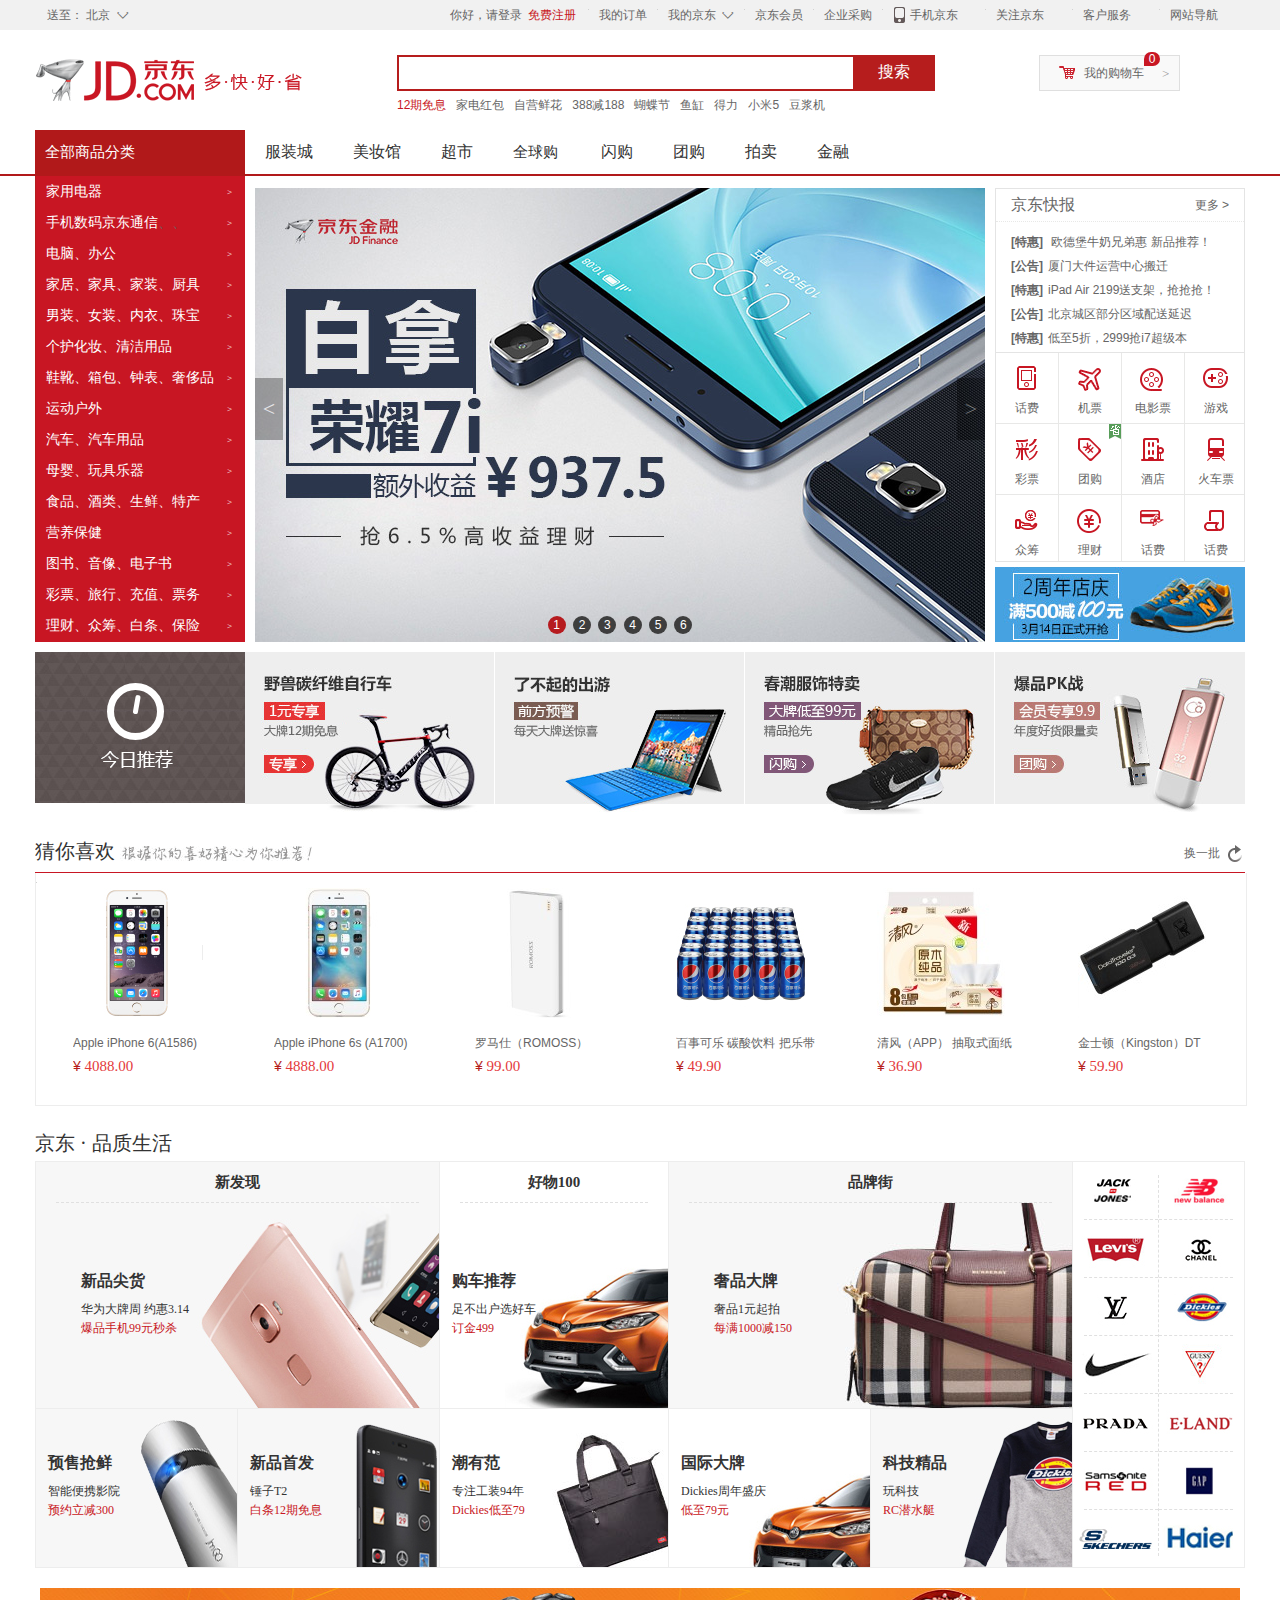
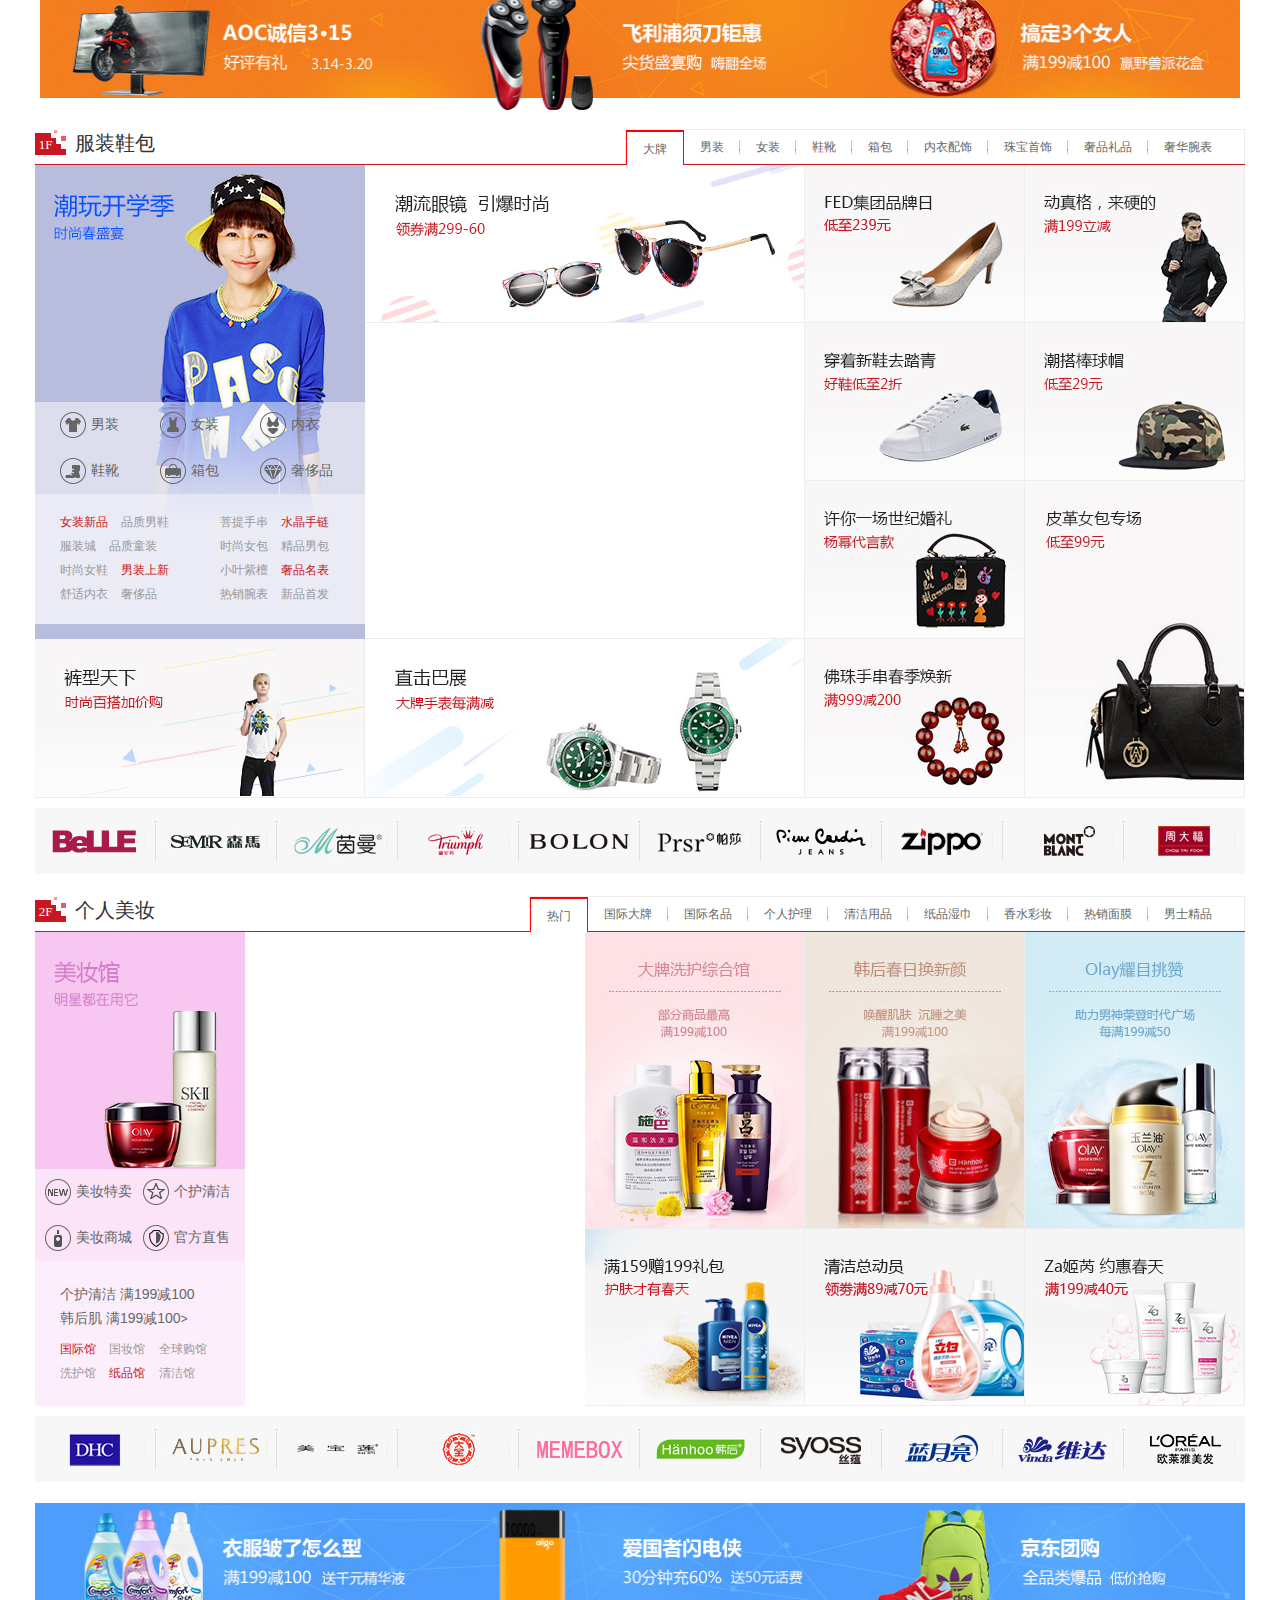
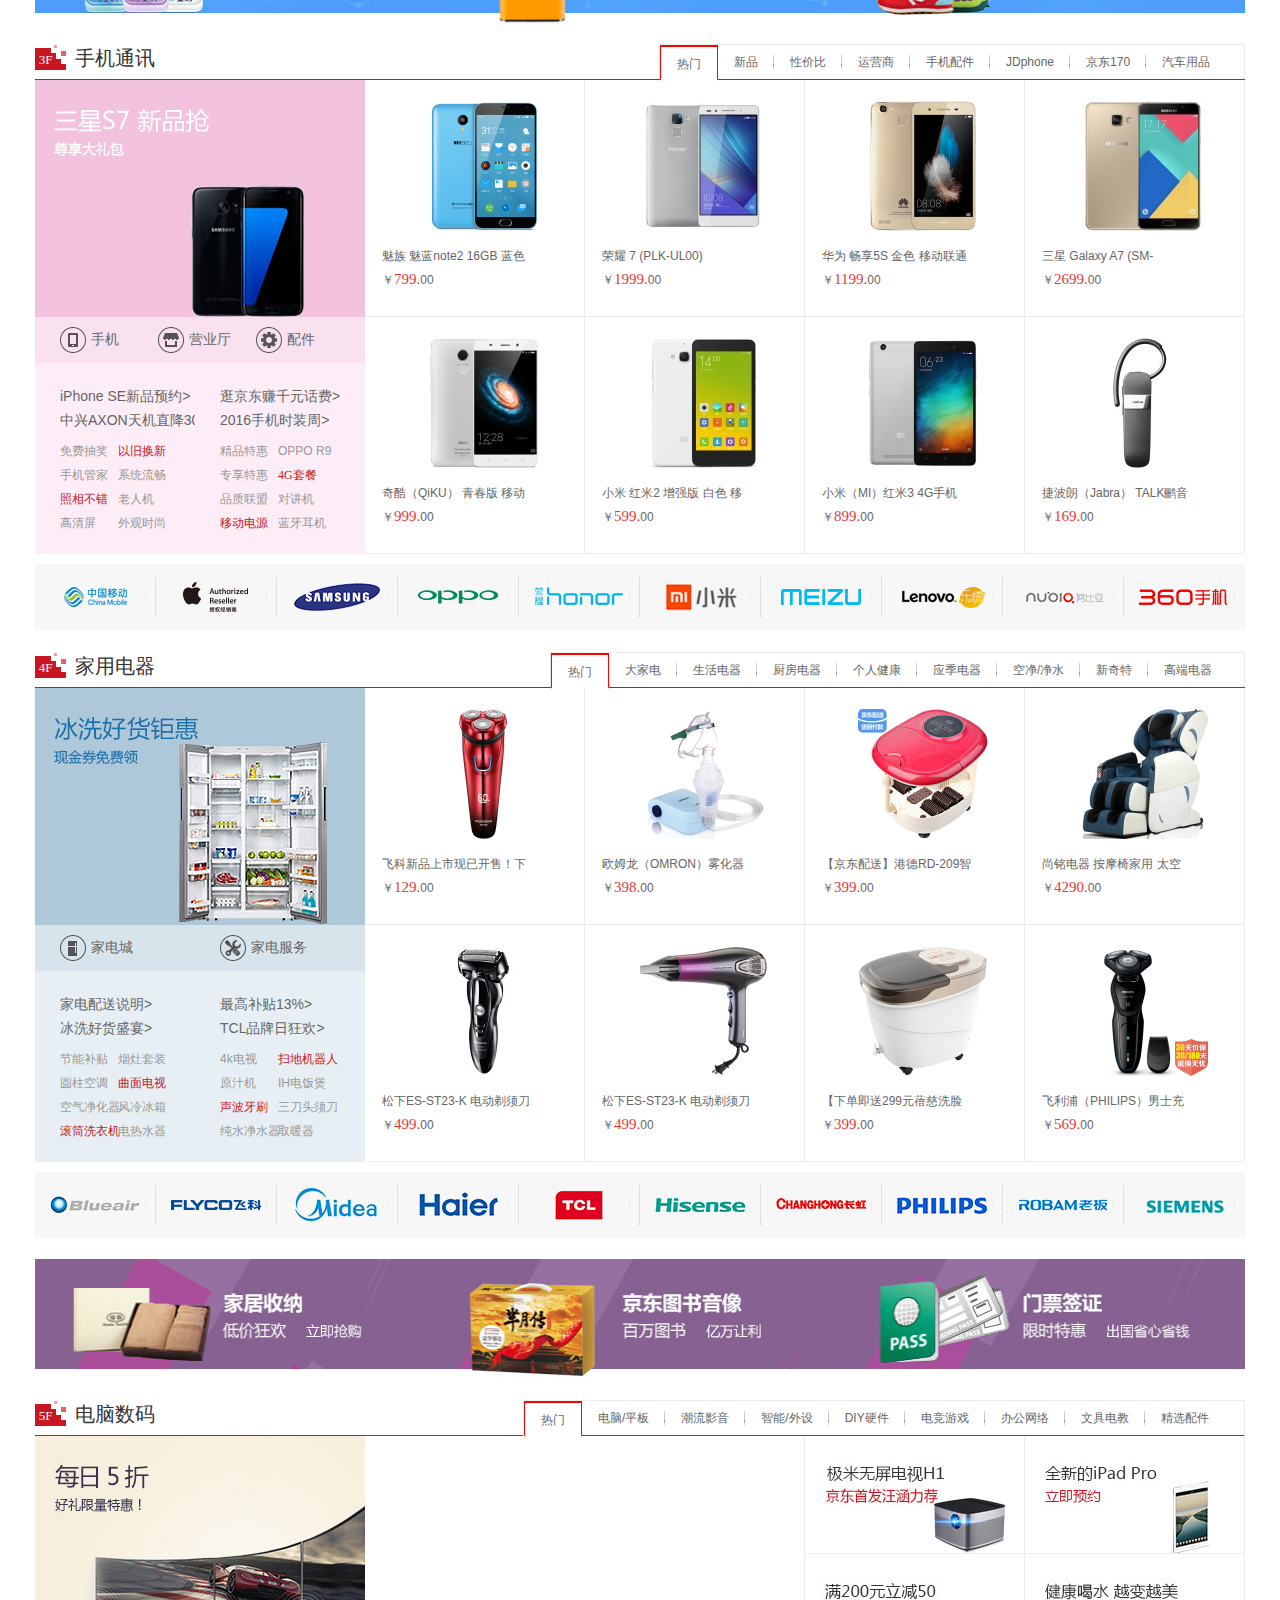
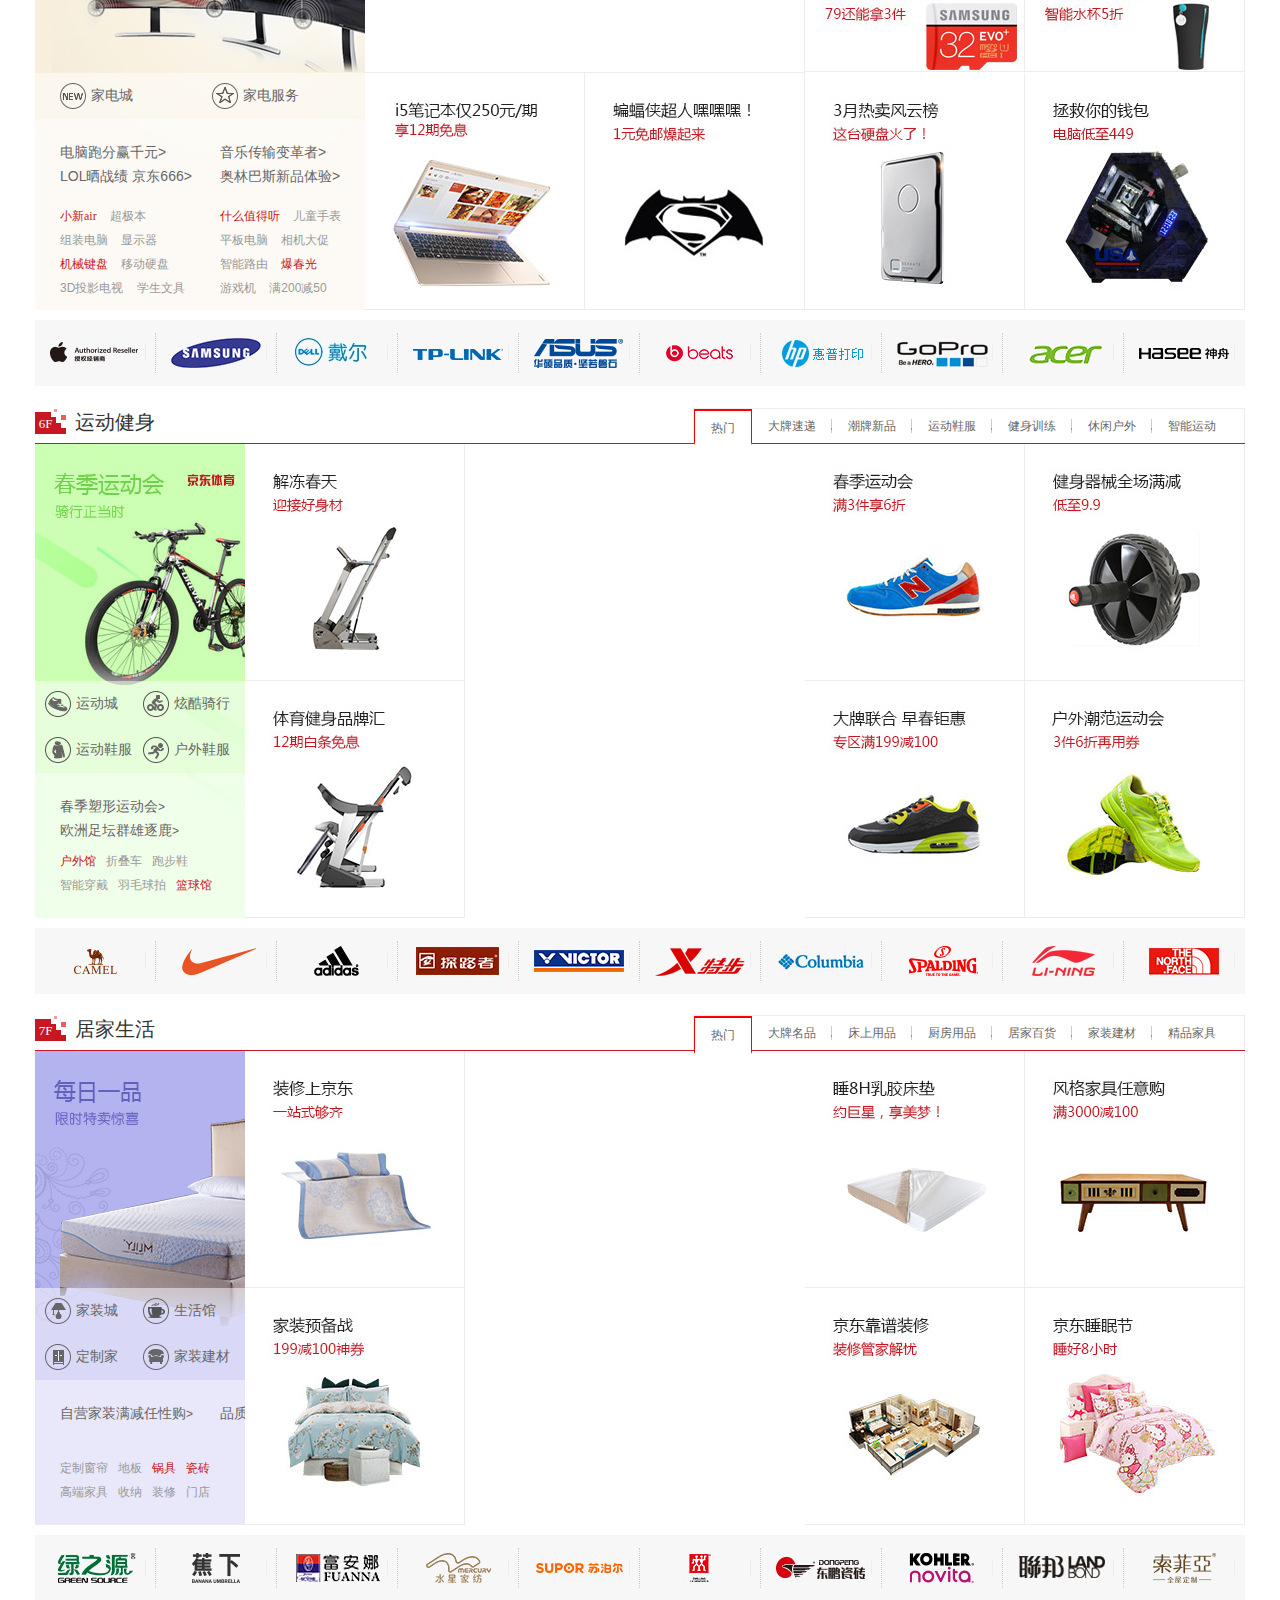
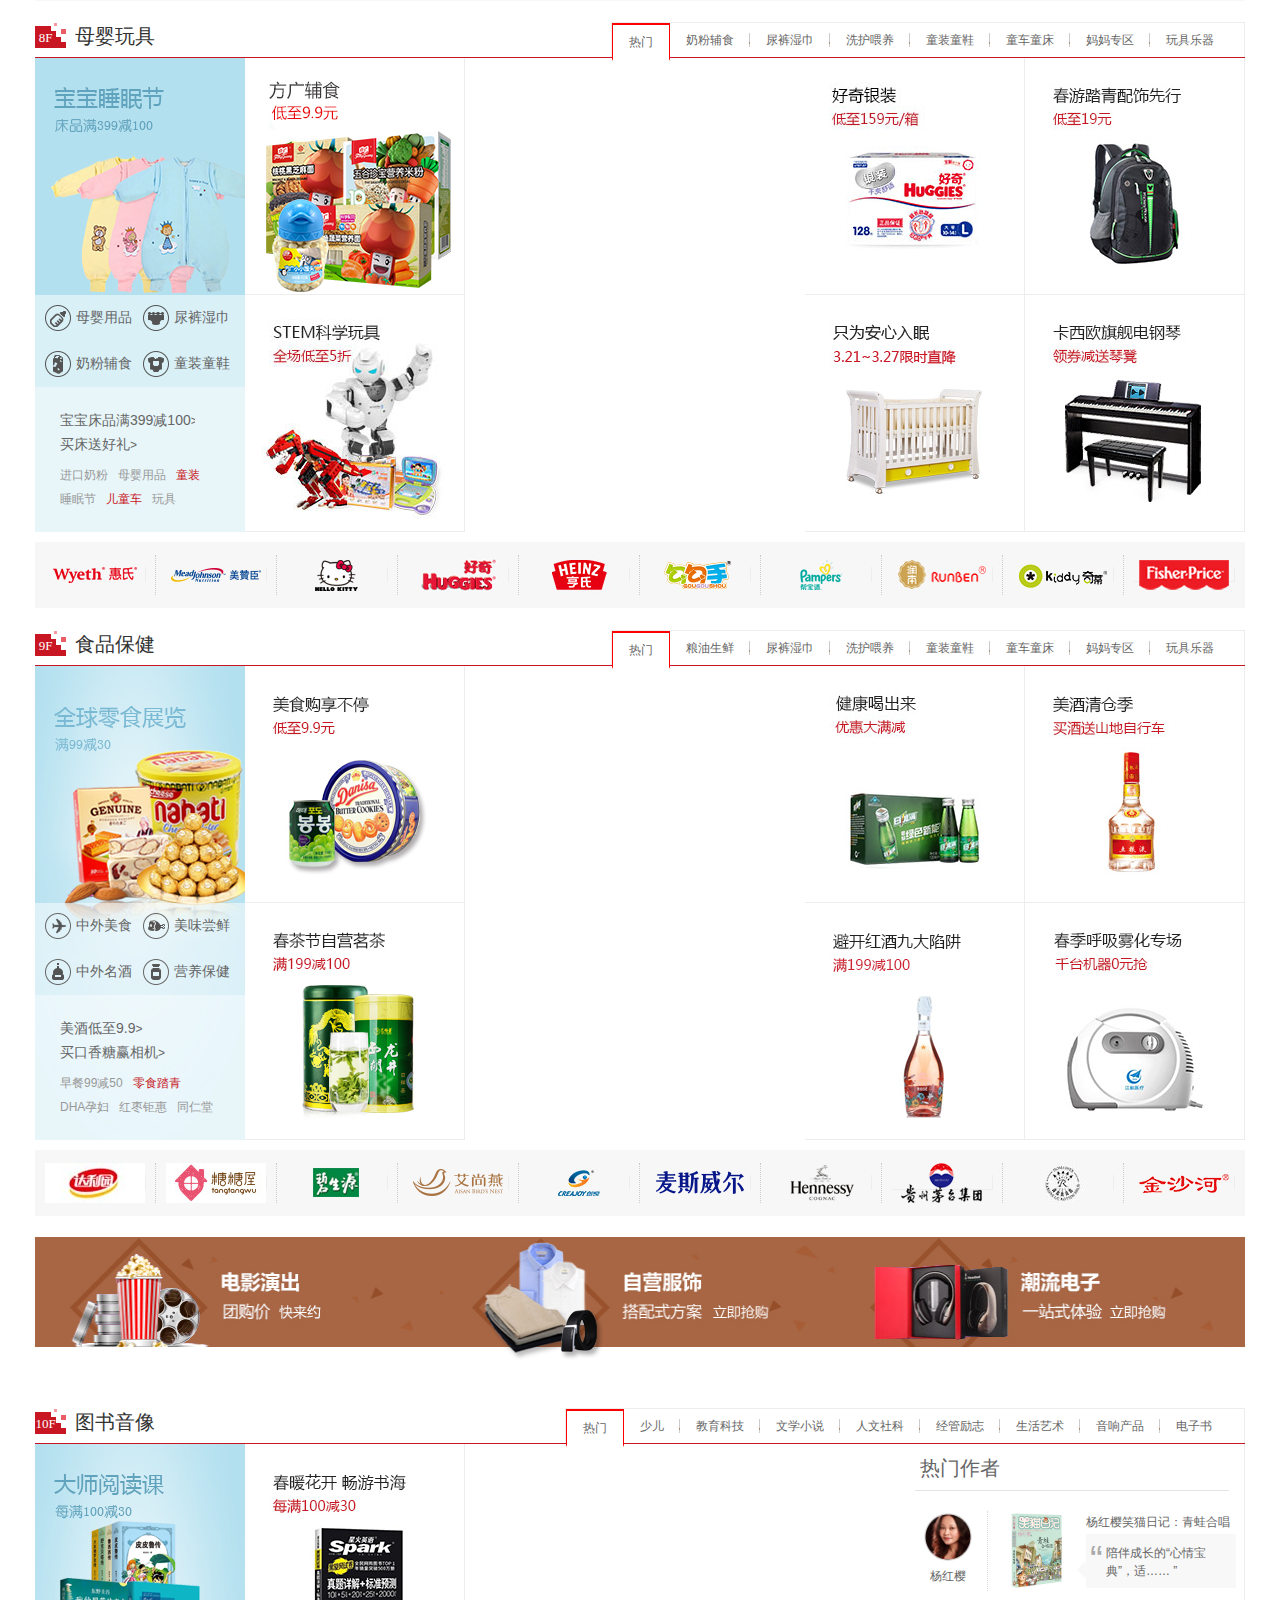
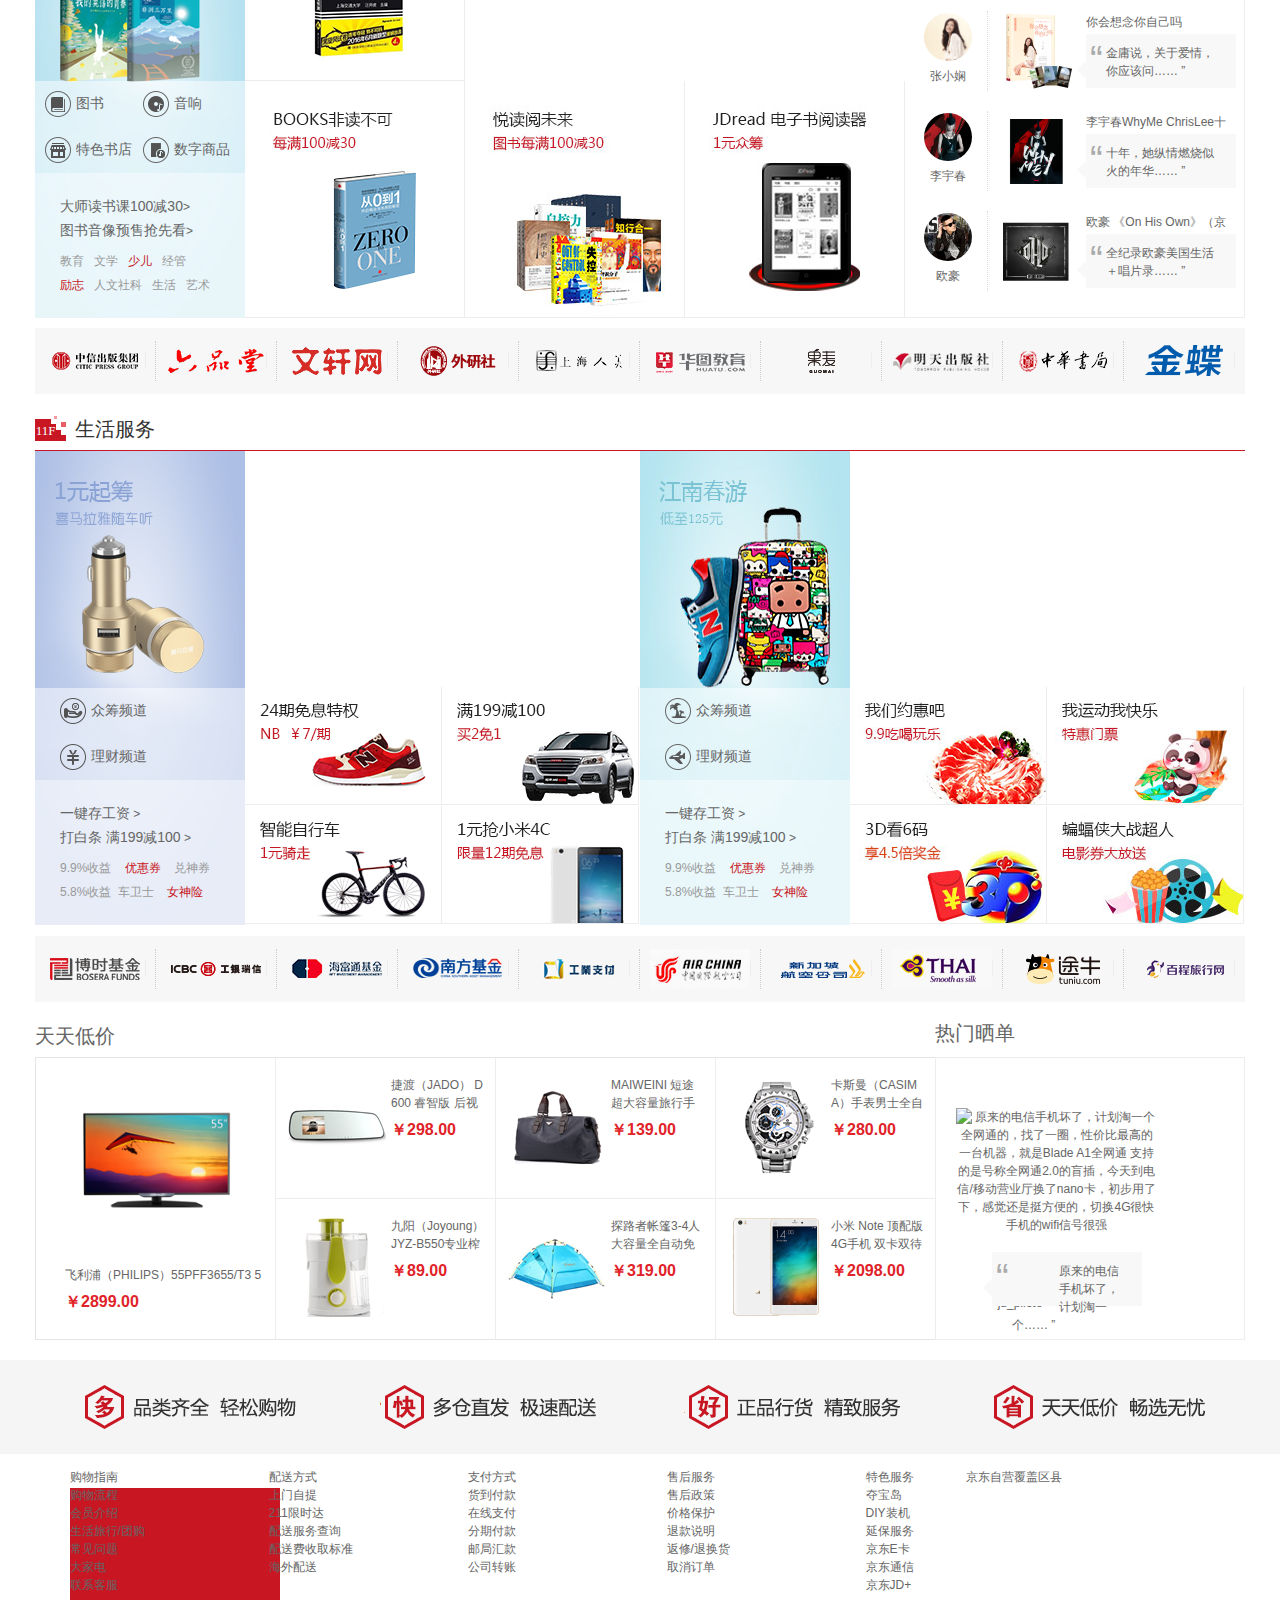
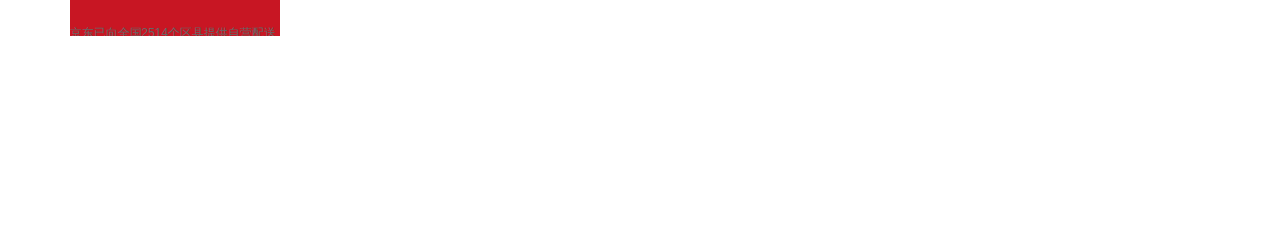
==== commit b47646bf: "。。" ====
--- a/index.html
+++ b/index.html
@@ -17,12 +17,132 @@
 	    <ul class="left">
 	    	<li class="leftmin">
 	    	<div class="leftmin_div1">
-	    		<i class="givein">送至：</i>
-	            	
-	            	<span title="北京" data-id="1" class="leftbei">北京</span>
+	    		<i class="givein"><s class="giveins">◇</s></i>
+	    		送至：
+	            <span title="北京" data-id="1" class="leftbei">北京</span>
 	    	</div>
-	    	
-	    		
+	    	<div class="ddd dorpdown-layer">	
+	    		<div class="dd-spacer"></div>
+	    		<div style="left: auto;" class="ui-areamini-content-wrap">
+	    			<div class="ui-areamini-content">
+
+	    				<div class="ui-areamini-content-list">
+	    					<div class="item">
+	    						<a class="selected" data-id="1" href="javascript:void(0)">北京
+	    						</a>
+	    					</div>
+	    					<div class="item">
+	    						<a data-id="2" href="javascript:void(0)">上海</a>
+	    					</div>
+	    					<div class="item">
+	    						<a data-id="3" href="javascript:void(0)">天津</a>
+	    					</div>
+	    					<div class="item">
+	    						<a data-id="4" href="javascript:void(0)">重庆</a>
+	    					</div>
+	    					<div class="item">
+	    						<a data-id="5" href="javascript:void(0)">河北</a>
+	    					</div>
+	    					<div class="item">
+	    						<a data-id="6" href="javascript:void(0)">山西</a>
+	    					</div>
+	    					<div class="item">
+	    						<a data-id="7" href="javascript:void(0)">河南</a>
+	    					</div>
+	    					<div class="item">
+	    						<a data-id="8" href="javascript:void(0)">辽宁</a>
+
+	    					</div>
+	    					<div class="item">
+	    						<a data-id="9" href="javascript:void(0)">吉林</a>
+	    					</div>
+	    					<div class="item">
+	    						<a data-id="10" href="javascript:void(0)">黑龙江</a>
+	    					</div>
+	    					<div class="item">
+	    						<a data-id="11" href="javascript:void(0)">内蒙古</a>
+	    					</div>
+	    					<div class="item">
+	    						<a data-id="12" href="javascript:void(0)">江苏</a>
+	    					</div>
+	    					<div class="item">
+	    						<a data-id="13" href="javascript:void(0)">山东</a>
+	    					</div>
+	    					<div class="item">
+	    						<a data-id="14" href="javascript:void(0)">安徽</a>
+	    					</div>
+	    					<div class="item">
+	    						<a data-id="15" href="javascript:void(0)">浙江</a>
+	    					</div>
+	    					<div class="item">
+	    						<a data-id="16" href="javascript:void(0)">福建</a>
+	    					</div>
+	    					<div class="item">
+	    						<a data-id="17" href="javascript:void(0)">湖北</a>
+	    					</div>
+	    					<div class="item">
+	    						<a data-id="18" href="javascript:void(0)">湖南</a>
+	    					</div>
+	    					<div class="item">
+	    						<a data-id="19" href="javascript:void(0)">广东</a>
+	    					</div>
+	    					<div class="item">
+	    						<a data-id="20" href="javascript:void(0)">广西</a>
+	    					</div>
+	    					<div class="item">
+	    						<a data-id="21" href="javascript:void(0)">江西</a>
+	    					</div>
+	    					<div class="item">
+	    						<a data-id="22" href="javascript:void(0)">四川</a>
+	    					</div>
+	    					<div class="item">
+	    						<a data-id="23" href="javascript:void(0)">海南</a>
+	    					</div>
+	    					<div class="item">
+	    						<a data-id="24" href="javascript:void(0)">贵州</a>
+	    					</div>
+	    					<div class="item">
+	    						<a data-id="25" href="javascript:void(0)">云南</a>
+	    					</div>
+	    					<div class="item">
+	    						<a data-id="26" href="javascript:void(0)">西藏</a>
+	    					</div>
+	    					<div class="item">
+	    						<a data-id="27" href="javascript:void(0)">陕西</a>
+	    					</div>
+	    					<div class="item">
+	    						<a data-id="28" href="javascript:void(0)">甘肃</a>
+	    					</div>
+	    					<div class="item">
+	    						<a data-id="29" href="javascript:void(0)">青海</a>
+	    					</div>
+	    					<div class="item">
+	    						<a data-id="30" href="javascript:void(0)">宁夏</a>
+	    					</div>
+	    					<div class="item">
+	    						<a data-id="31" href="javascript:void(0)">新疆</a>
+	    					</div>
+	    					<div class="item">
+	    						<a data-id="32" href="javascript:void(0)">台湾</a>
+	    					</div>
+	    					<div class="item">
+	    						<a data-id="42" href="javascript:void(0)">香港</a>
+	    					</div>
+	    					<div class="item">
+	    						<a data-id="43" href="javascript:void(0)">澳门</a>
+	    					</div>
+	    					<div class="item">
+	    						<a data-id="84" href="javascript:void(0)">钓鱼岛</a>
+	    					</div>
+	    					<div class="item">
+	    						<a href="http://en.jd.com/" target="_blank" data-onchange="1">海外</a>
+	    					</div>
+	    				</div>
+	    			</div> 				
+	    		</div> 		
+	    	</div>
+
+
 	    	</li>
 	    </ul>
 	    <ul class="right">
@@ -41,12 +161,83 @@
 	    	<li class="spacer"></li>
 	    	<li class="right3">
 	    		<div class="right3div1">
-                    
+                    <i class="ci-right"><s class="myjd">◇</s></i>
                     <a target="_blank" href="http://home.jd.com/">我的京东</a>
                 </div>
-                <div class="right3div2">
-                  <div class="dd-spacer"></div><div class="dd-inner"><span class="loading"></span></div></div>
-	    	</li>
+
+                <div class="dd1 dorpdown-layer">
+                	<div class="dd-spacer"></div>	
+                	<div class="userinfo">	
+                		<div class="u-pic">
+                			<a href="http://home.jd.com/">
+                			<img src="./image/myjd.jpg" height="60" width="60">
+                			</a>
+                		</div>
+                		<div class="u-name u-login">
+                			<a href="javascript:login();" class="link-login">你好，请登录</a>
+                		</div>					
+                		<div class="u-extra">	
+                			<a href="http://quan.jd.com/user_quan.action" target="_blank">优惠券
+                				<span id="num-ticket"></span>
+                			</a>
+                			&nbsp;&nbsp;&nbsp;|&nbsp;&nbsp;&nbsp;						
+                			<a href="http://joycenter.jd.com/msgCenter/queryHistoryMessage.action" target="_blank">消息
+                				<span id="num-tip"></span>
+                			</a>				
+                		</div>		
+                	</div>			
+                	<div class="otherlist">					
+                		<div class="dore1">						
+                			<div class="item">							
+                				<a href="http://order.jd.com/center/list.action" clstag="" target="_blank">待处理订单
+                					<span id="num-unfinishedorder"></span>
+                				</a>						
+                			</div>						
+                			<div class="item">							
+                				<a href="http://club.jd.com/myjd/userConsultationList_1.html" clstag="" target="_blank">咨询回复
+                					<span id="num-consultation"></span>
+                				</a>						
+                			</div>						
+                			<div class="item">							
+                				<a href="http://t.jd.com/product/followProductList.action?isReduce=true" clstag="" target="_blank">降价商品
+                					<span id="num-reduction"></span>
+                				</a>						
+                			</div>						
+                			<div class="item">							
+                				<a href="http://myjd.jd.com/repair/orderlist.action" clstag="" target="_blank">返修退换货
+                				</a>						
+                			</div>					
+                		</div>					
+                		<div class="dore2">						
+                			<div class="item">							
+                				<a href="http://t.jd.com/home/follow" clstag="" target="_blank">我的关注
+                				</a>						
+                			</div>						
+                			<div class="item">							
+                				<a href="http://bean.jd.com/myJingBean/list" clstag="" target="_blank">我的京豆
+                				</a>						
+                			</div>						
+                			<div class="item">							
+                				<a href="http://trade.jr.jd.com/centre/browse.action" clstag="" target="_blank">我的理财
+                				</a>						
+                			</div>						
+                			<div class="item baitiao">							
+                				<a href="http://baitiao.jd.com/" clstag="jr|keycount|njdhome|wdbaitiao" target="_blank">京东白条
+                				</a>						
+                			</div>					
+                		</div>				
+                	</div>				
+                	<div class="viewlist" style="display:none;">					
+                		<div class="smt">						
+                			<h4>我的足迹</h4>						
+                			<span class="extra">							
+                				<a target="_blank" href="http://my.jd.com/history/list.html">更多&nbsp;&gt;</a>						
+                			</span>					
+                		</div>					
+                		<div class="smc"></div>				
+                	</div>			
+                </div>
+            </li>
 	    	<li class="spacer"></li>
 	    	<li class="right4">
 	    	<div class="right4div">
--- a/css/index.css
+++ b/css/index.css
@@ -1,6 +1,7 @@
 @import url(public.css);
 body{
 	background:#fff;
+	font: 12px/150% Arial,Verdana,"\5b8b\4f53";
 }
 *{
 	color:#666;
@@ -36,21 +37,110 @@
 	height: 30px;
 	float: left;
 	line-height: 30px;
+	display: block;
 }
 .leftmin{
 	float: left;
 	width: 95px;
 	height: 30px;
 	padding: 0 2px;
-	line-height: 30px;
+	position: relative;
 }
 .leftmin_div1{
 	float: left;
-	width: 97px;
+	width: 65px;
 	height: 30px;
 	padding: 0 25px 0 10px;
 	line-height:30px;
-}
+	position: relative;
+cursor: default;
+display: block;
+}
+.givein{
+	top: 12px;
+right: 8px;
+height: 7px;
+overflow: hidden;
+font: 400 15px/15px consolas;
+color: #6A6A6A;
+transition: transform .1s ease-in 0s;
+display: block;
+position: absolute;
+}
+
+.giveins{
+
+	width: 9px;
+	height: 18px;
+	font: 400 15px/15px consolas;
+color: #6A6A6A;
+position: relative;
+top: -7px;
+text-decoration: none;
+}
+.giveinss{
+top: 3px;
+
+}
+.leftbei{
+width: 24px;
+height: 14px;
+}
+.ddd{
+width: 301px;
+height: 224px;
+padding: 10px 0 10px 10px;
+top: 30px;
+background: #fff;
+border: 1px solid #ddd;
+line-height: 24px;
+}
+.dorpdown-layer {
+    display: none;
+    position: absolute;
+    z-index: 15;
+}
+.dd-spacer{
+	left: 0;
+width: 93px;
+position: absolute;
+top: -7px;
+height: 10px;
+background: #fff;
+overflow: hidden;
+}
+.ui-areamini-content-wrap{
+left: auto;
+display: block;
+line-height: 24px;
+}
+.ui-areamini-content-list{
+display: block;
+line-height: 24px;
+}
+.ddd .item{
+float: left;
+width: 60px;
+padding: 2px 0;
+display: block;
+}
+
+.selected{
+	background: #C81623;
+color: #fff;
+
+}
+.ddd .item a{
+float: left;
+padding: 0 8px;
+}
+
+
+
+
+
+
+
 
 .right{
 	width: 797px;
@@ -95,19 +185,120 @@
 }
 
 .right3{
-	width: 82px;
-	float: left;
-	height: 30px;
-	padding: 0 2px;
+float: left;
+height: 30px;
+padding: 0 2px;
+position: relative;
 }
 .right3div1{
 	width: 49px;
+	height: 30px;
+	padding: 0 8px;
+	float: left;
 	padding-right: 25px;
-	float: left;
-	padding: 0 8px;
 	display: block;
 	line-height: 30px;
-}
+	position: relative;
+}
+.ci-right{
+top: 12px;
+right: 8px;
+height: 7px;
+overflow: hidden;
+font: 400 15px/15px consolas;
+color: #6A6A6A;
+transition: transform .1s ease-in 0s;
+display: block;
+position: absolute;
+}
+.myjd{
+	position: relative;
+top: -7px;
+text-decoration: none;
+font: 400 15px/15px consolas;
+color: #6A6A6A;
+}
+.myjds{
+top: 2px;
+}
+.right3div1 a{
+	width: 48px;
+	height: 14px;
+}
+
+.dd1{
+width: 280px;
+height: 191px;
+line-height: 24px;
+z-index: 16;
+top: 30px;
+background: #fff;
+border: 1px solid #ddd;
+position: absolute;
+}
+.userinfo{
+	padding: 10px 0 10px 15px;
+overflow: hidden;
+display: block;
+width: 265px;
+height: 60px;
+}
+.u-pic{
+	float: left;
+margin-right: 10px;
+width: 60px;
+height: 60px;
+}
+.u-pic a{
+width: 60px;
+height: 14px;	
+}
+.u-pic img{
+border-radius: 50%;
+}
+.u-name {
+    padding: 6px 0 0;
+    font-weight: 700;
+    width: 265px;
+height: 24px;
+}
+.u-name a{
+    width:78px;
+height: 14px;	
+}
+.u-extra{
+	    width: 265px;
+height: 24px;
+}
+.u-extra a{
+	    width: 36px;
+height: 14px;
+}
+
+.otherlist{
+width: 255px;
+padding: 0 0 0 15px;
+margin: 5px 0;
+overflow: hidden;
+margin-bottom: 10px;
+display: block;
+}
+.otherlist div{
+	float: left;
+width: 126px;
+height: 96px;
+}
+.otherlist .item{
+width: 126px;
+height: 24px;	
+display: block;
+}
+.otherlist .item a{
+width: 60px;
+height: 24px;	
+display: block;
+}
+
 .right4{
 	width: 64px;
 	float: left;
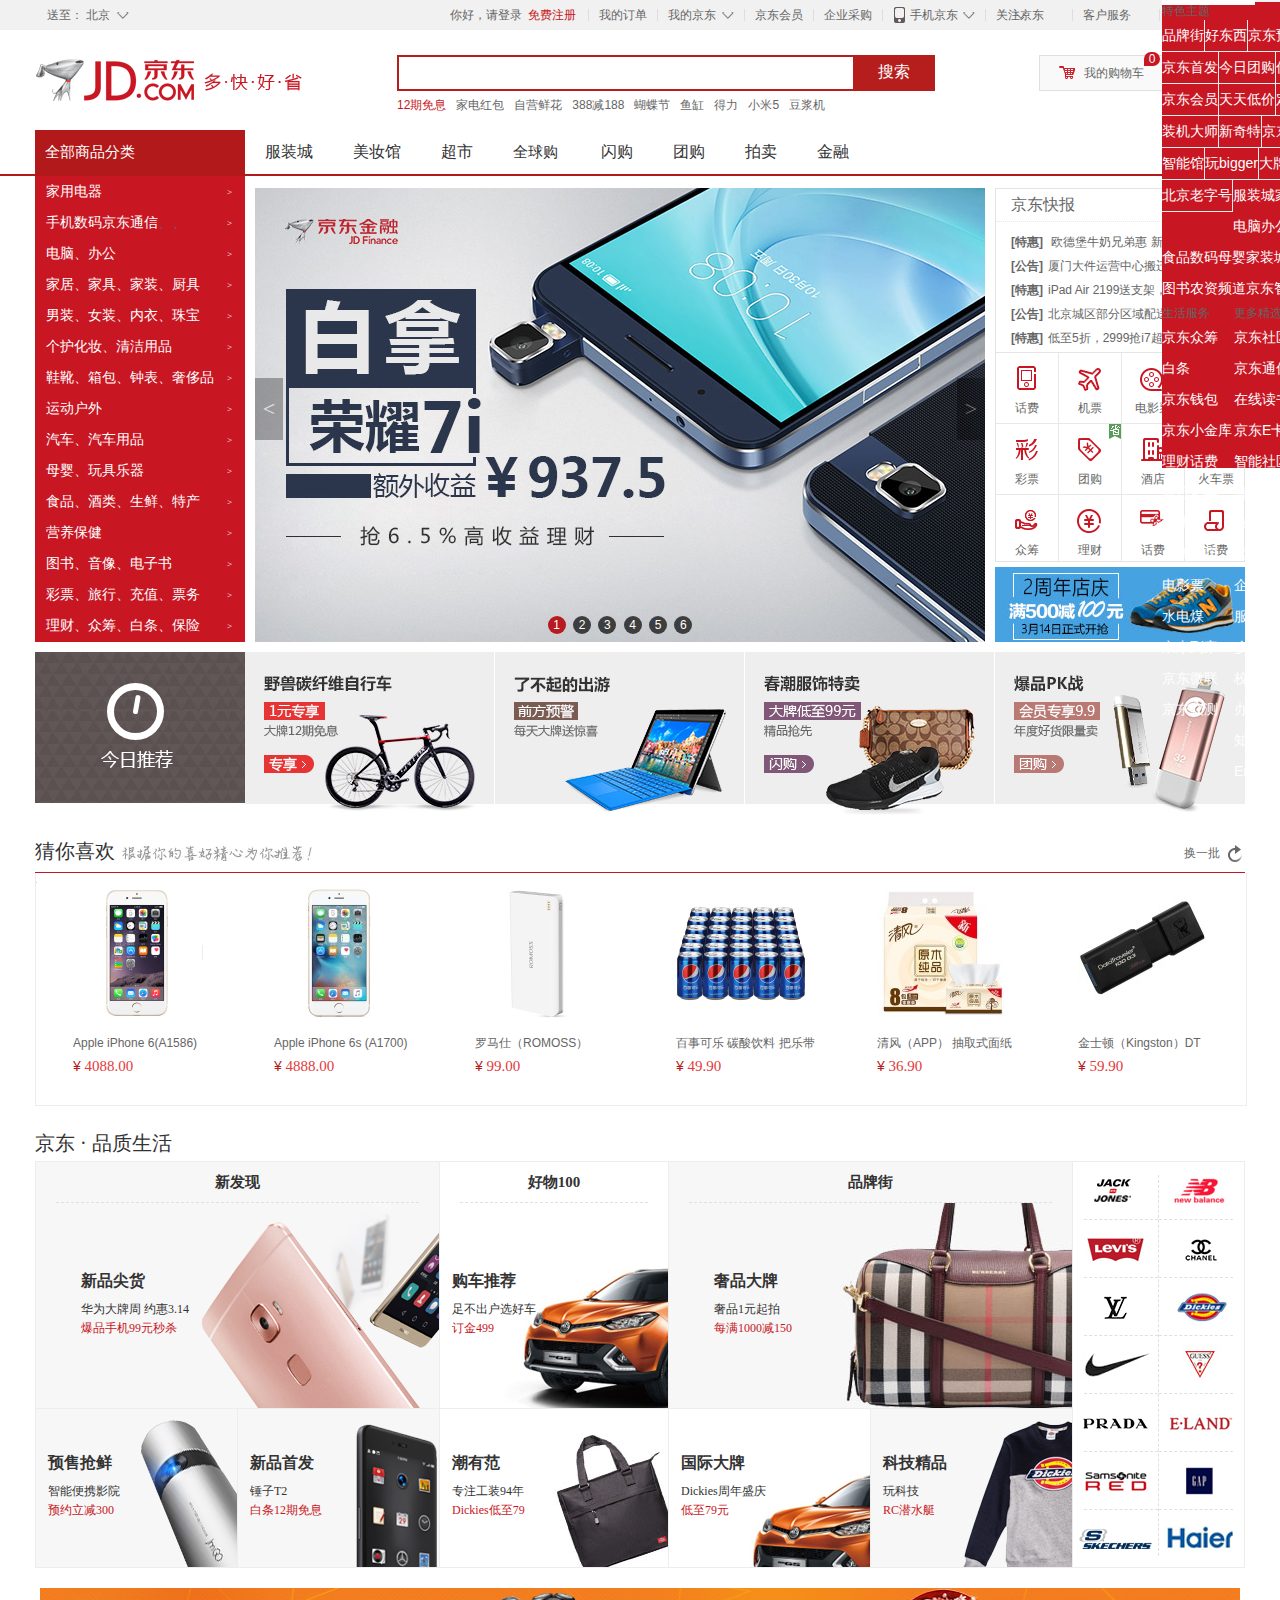
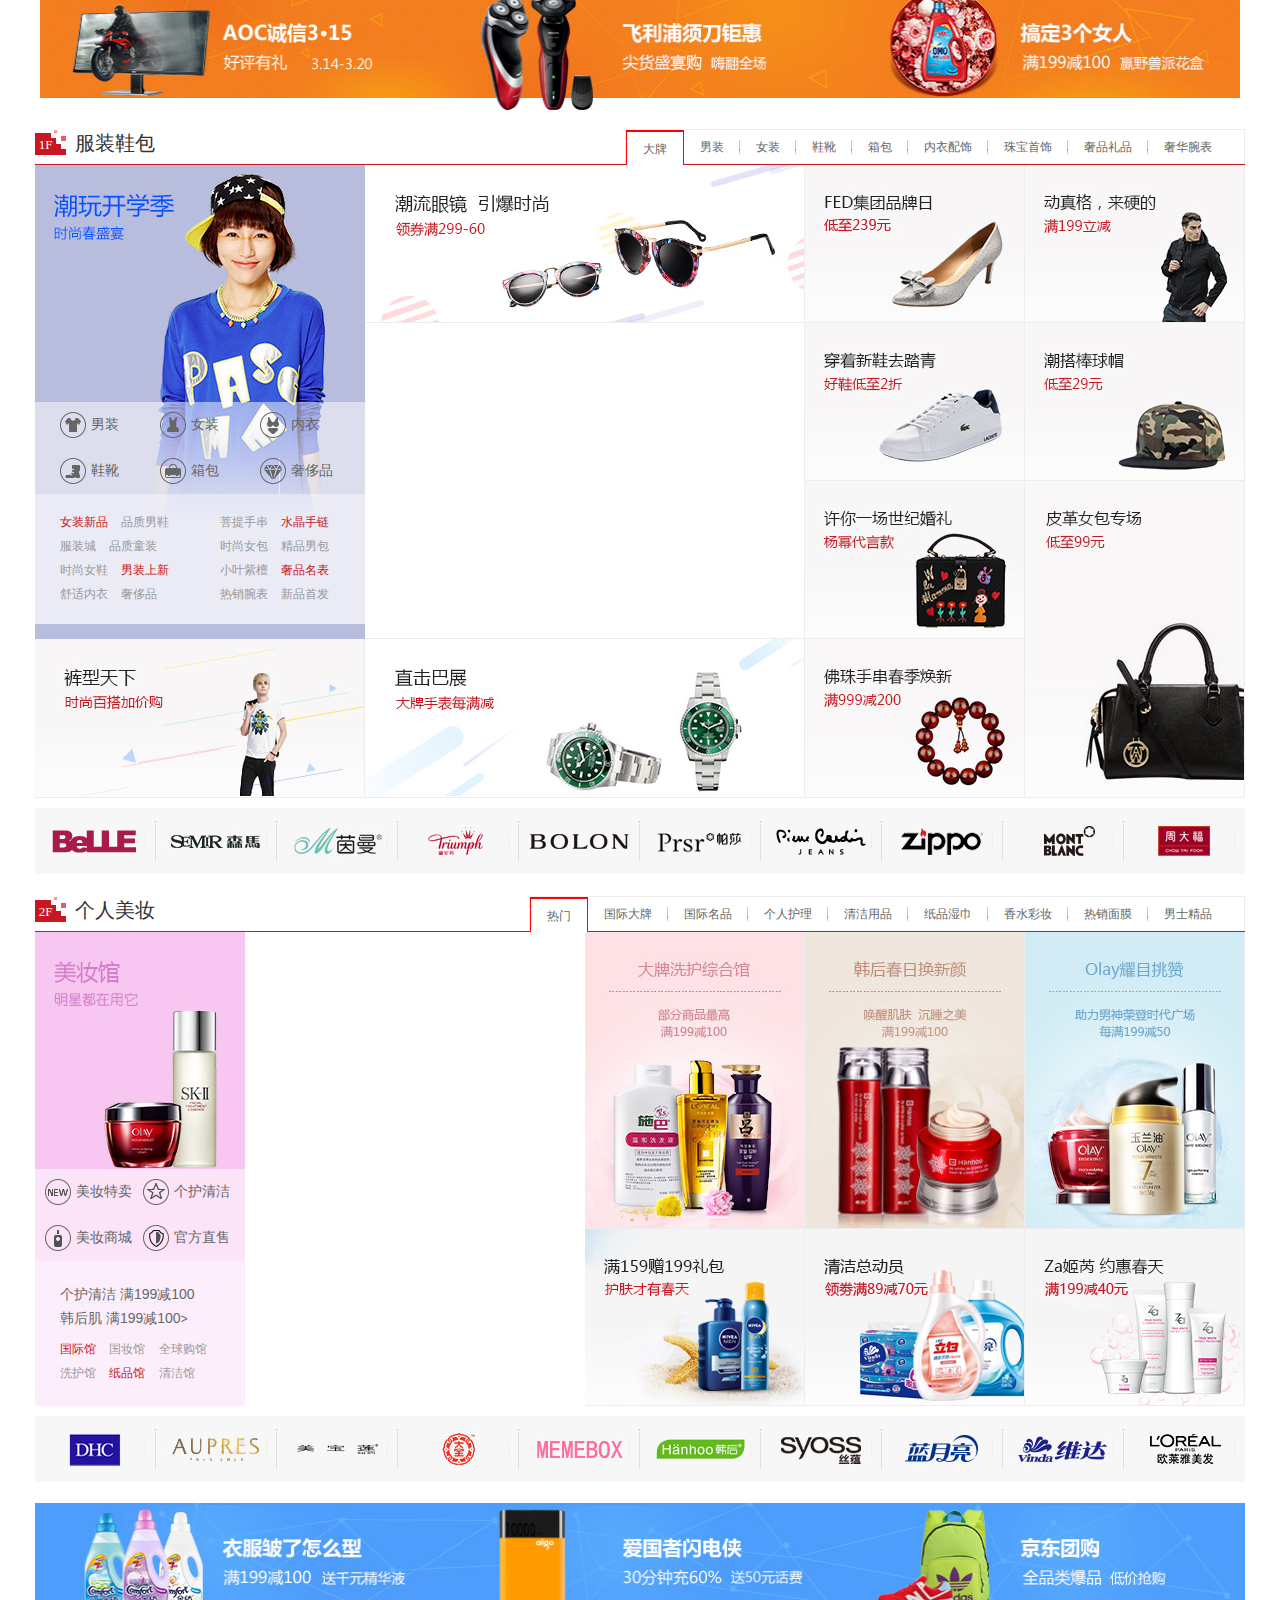
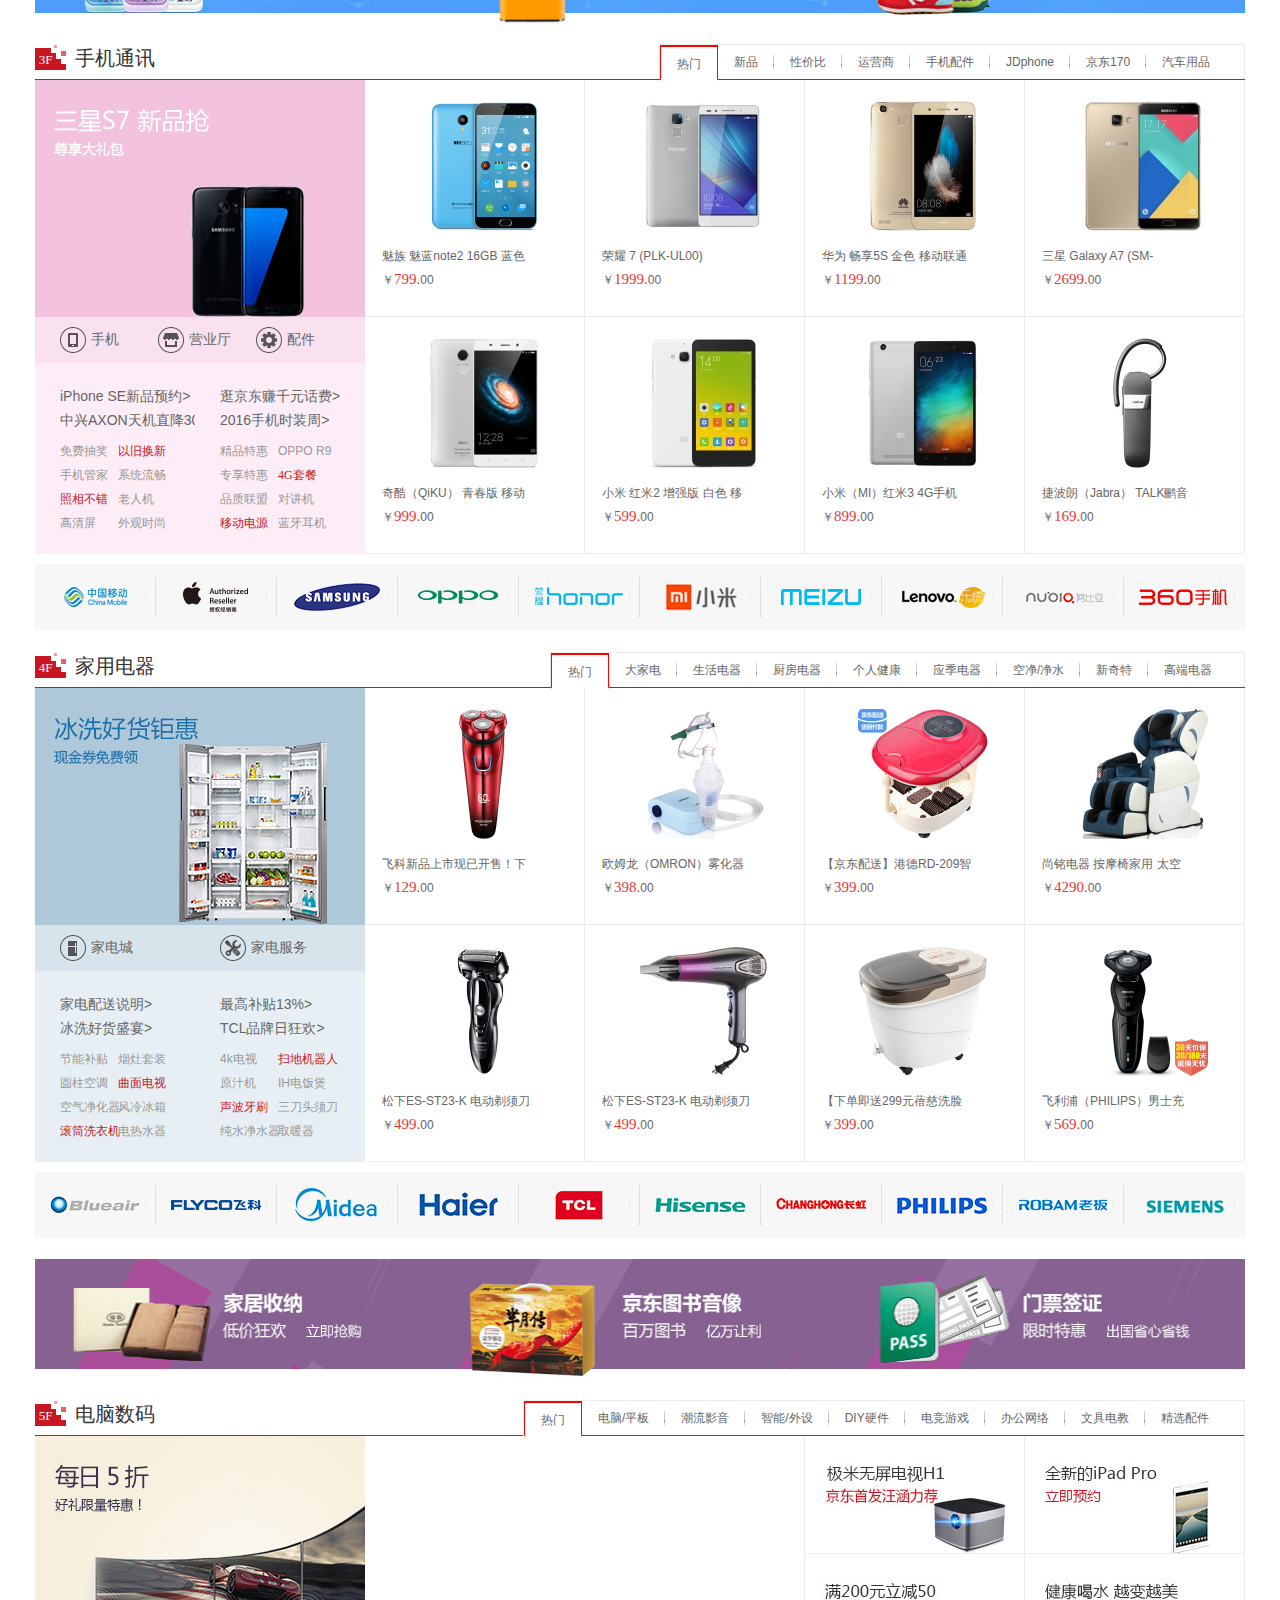
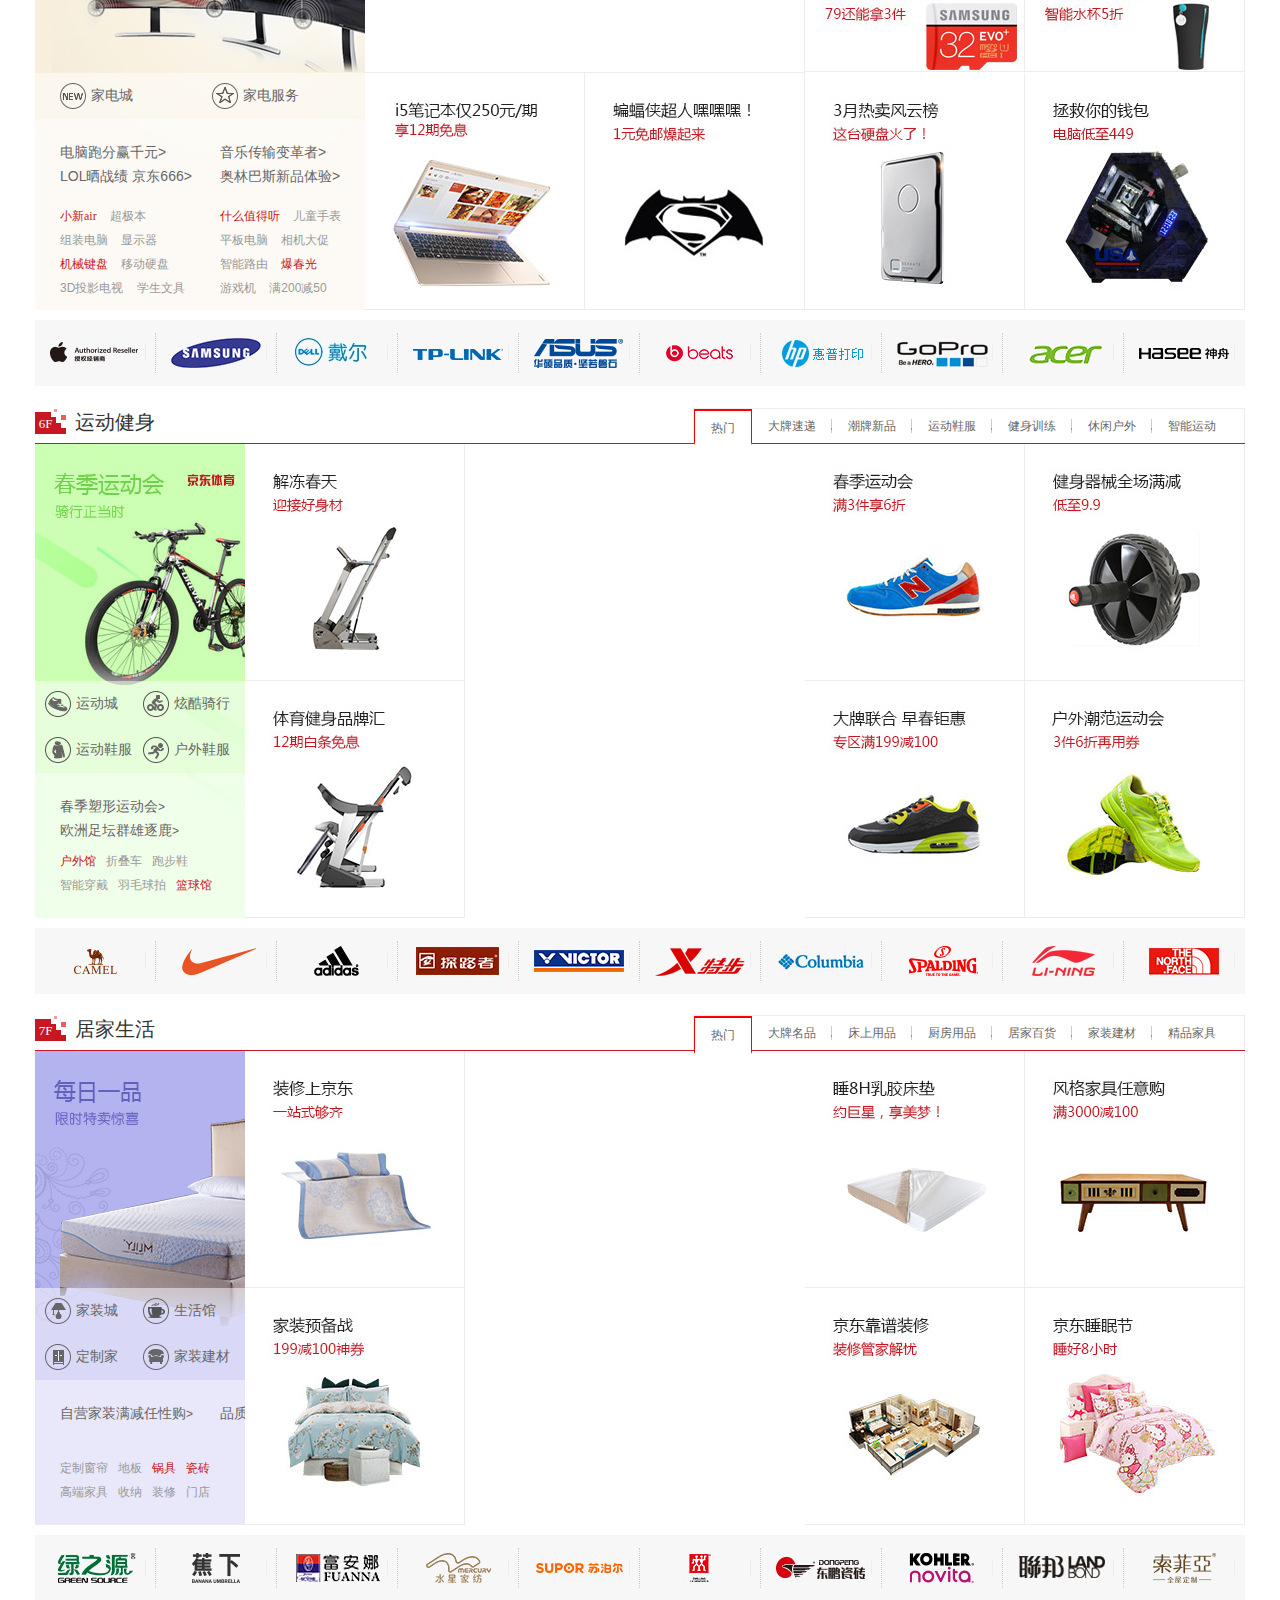
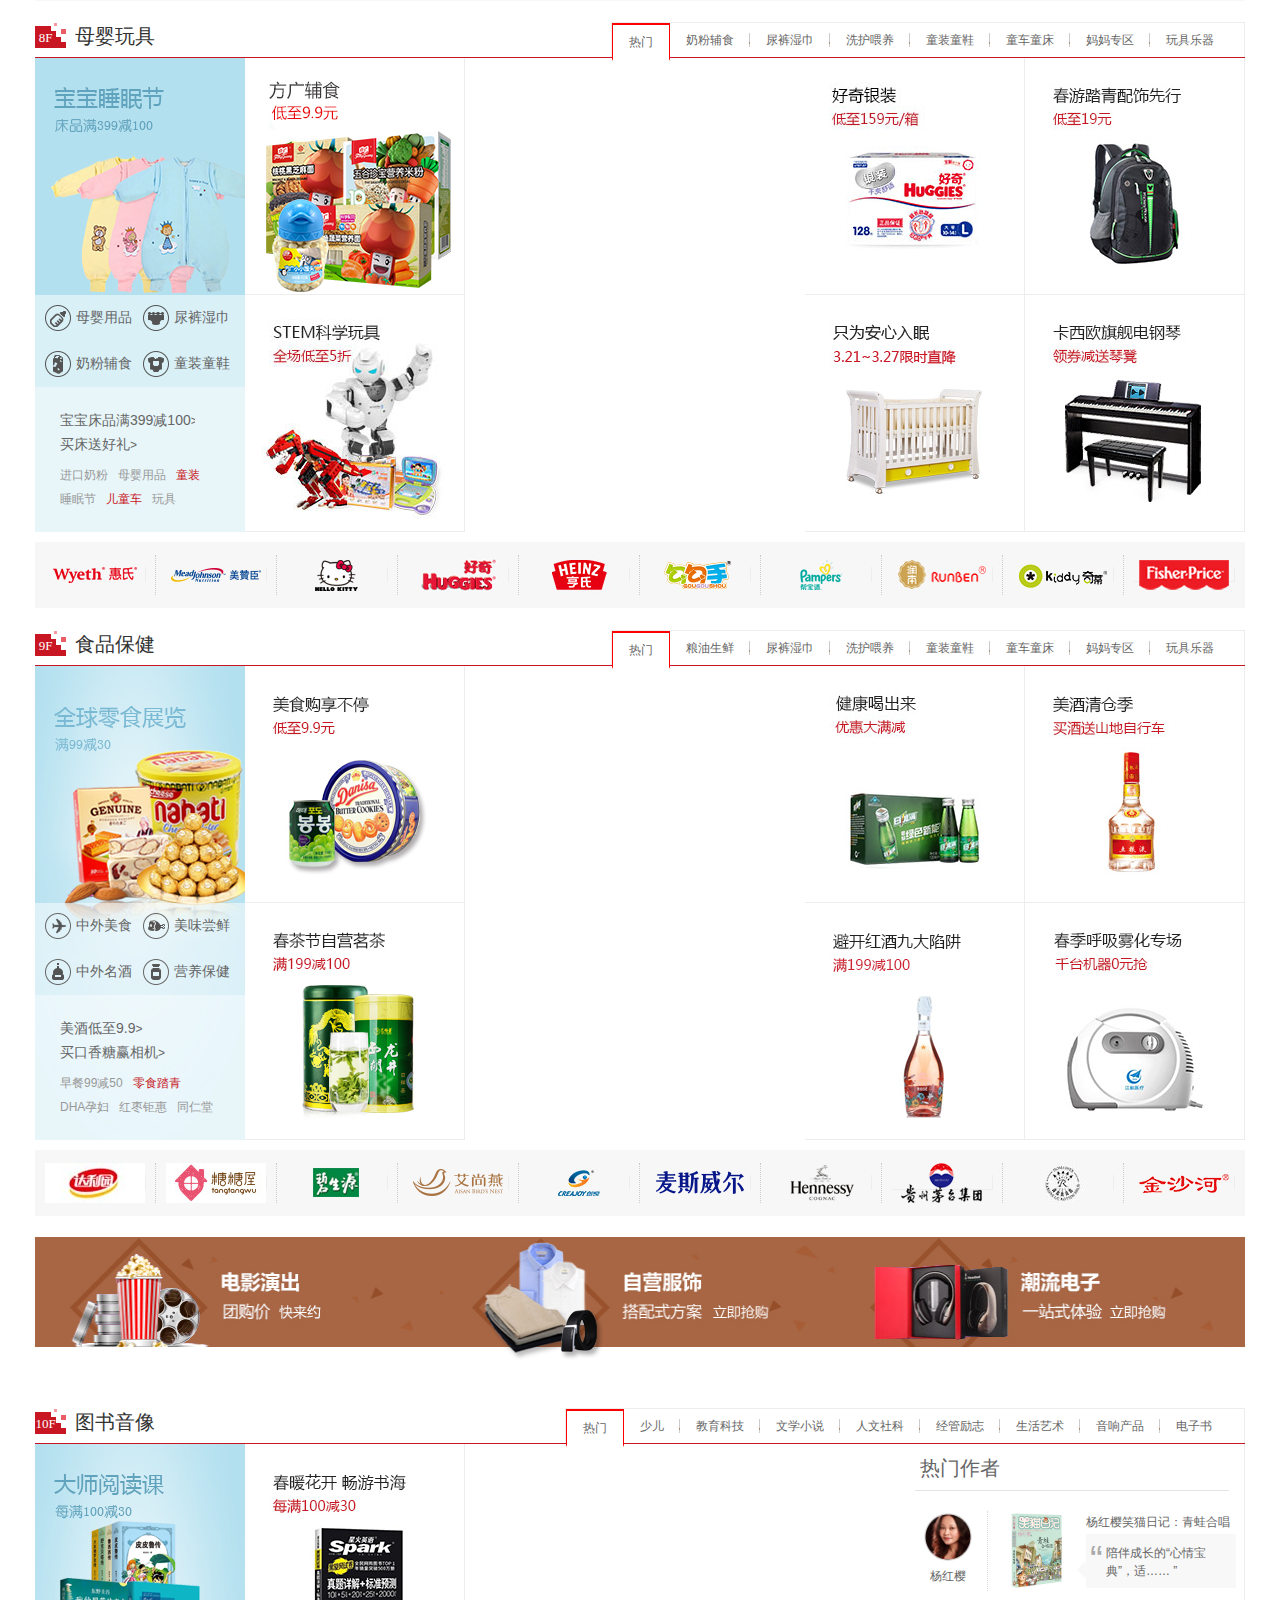
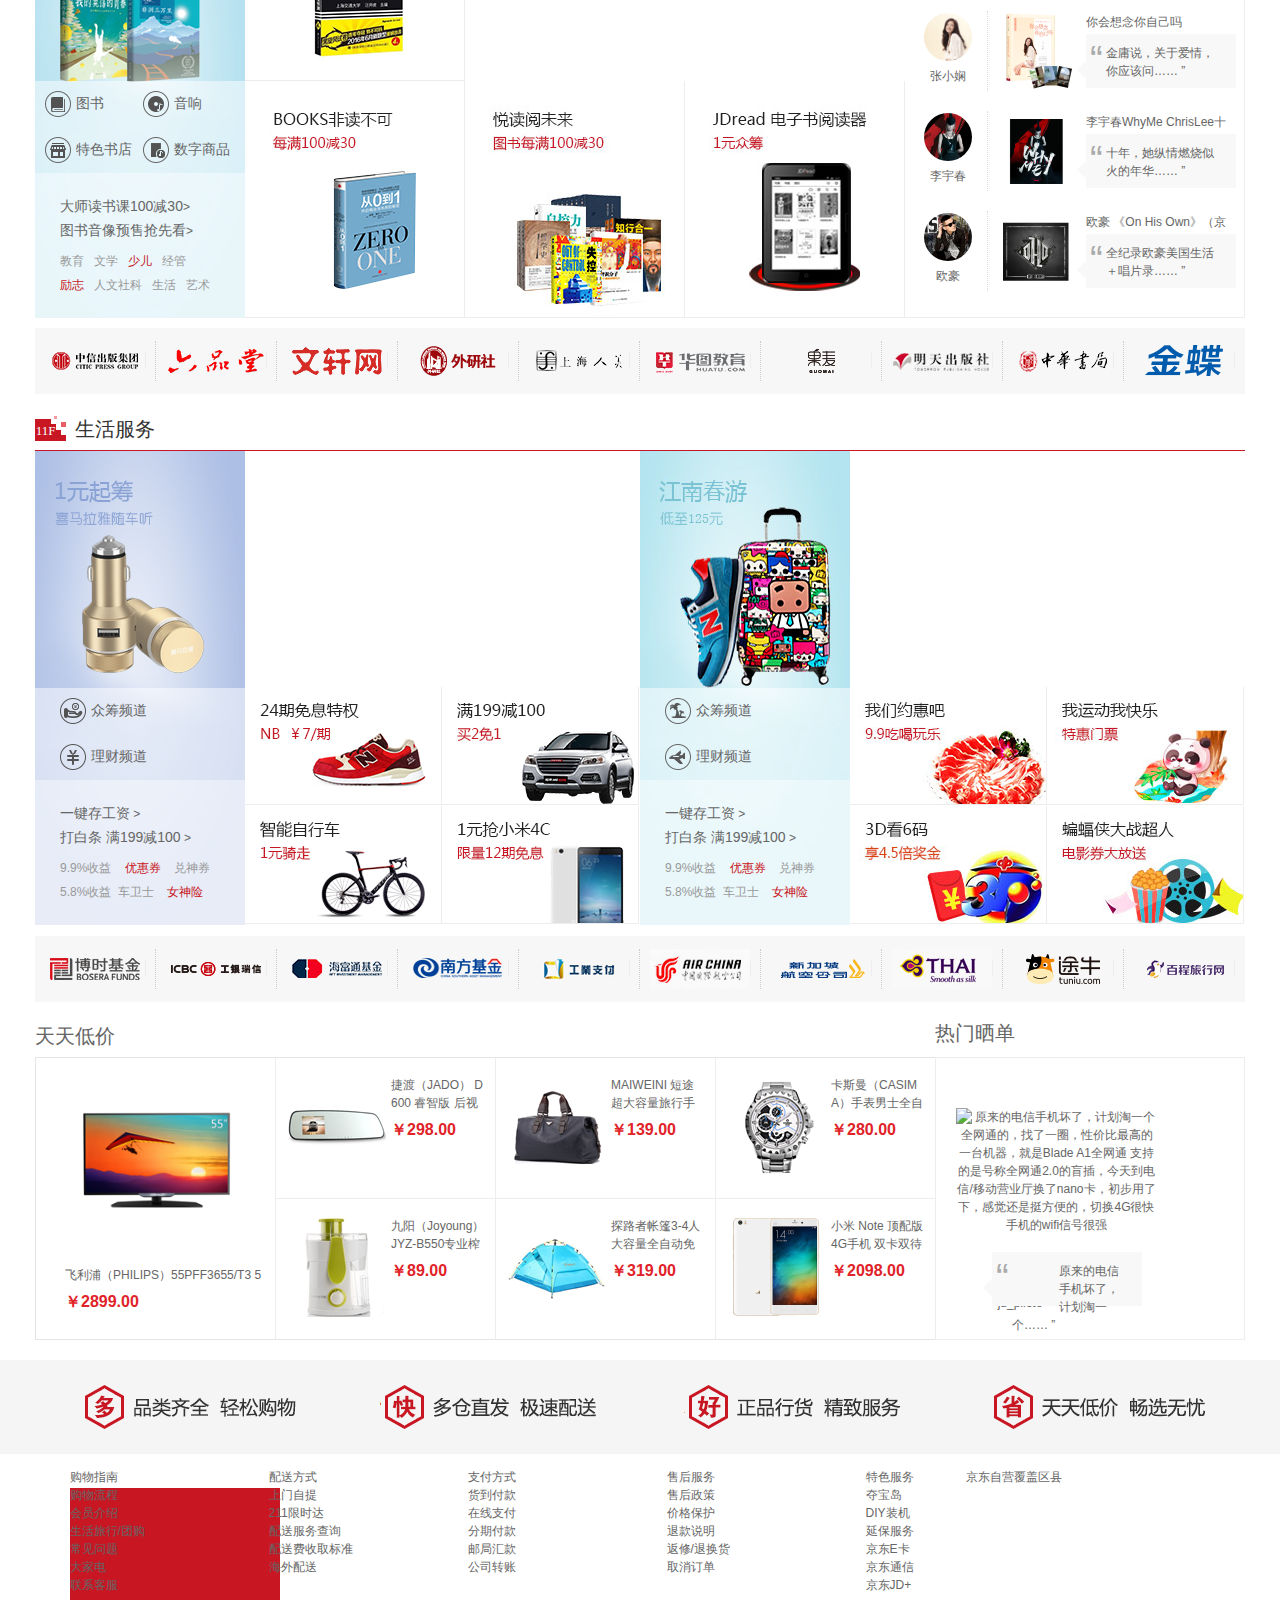
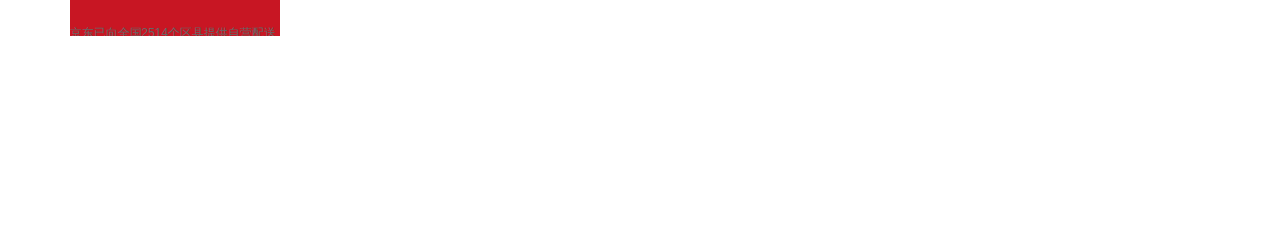
==== commit f39089fb: "。。" ====
--- a/index.html
+++ b/index.html
@@ -254,13 +254,35 @@
 	    	<li class="right6">
 	    		<div class="right6div">
 	    			<i class="phonejd"></i>
+	    			<i class="phonejds"><s class='sjjd'>◇</s></i>
 	    			<a target="_blank" href="http://app.jd.com/">手机京东</a>
+	    		</div>
+	    		<div class="dd2 dorpdown-layer">		
+	    			<div class="dd-spacer"></div>	
+	    			<div style="background: transparent url(&quot;./image/sjjd.png&quot;) repeat scroll 0% 0%;" class="dd-inner" id="ttbar-apps-main">
+	    				<a href="http://app.jd.com/" class="link link1" target="_blank">京东客户端</a>
+	    				<a href="http://sq.jd.com/zE77Rb" class="link link3" target="_blank">京东钱包客户端</a>
+	    				<a href="http://itunes.apple.com/cn/app/id414245413" class="applink jdapp-ios" target="_blank">京东客户端ios版</a>
+	    				<a href="http://storage.jd.com/jdmobile/JDMALL-PC2.apk" class="applink jdapp-android" target="_blank">京东客户端android版</a>
+	    				<a href="https://itunes.apple.com/cn/app/jing-dong-hd/id434374726" class="applink jdapp-ipad" target="_blank">京东客户端ipad版</a>
+	    				<a href="https://itunes.apple.com/cn/app/wang-yin-qian-bao/id832444218?mt=8" class="applink wyapp-ios" target="_blank">京东钱包客户端ios版</a>
+	    				<a href="http://sq.jd.com/vFIRtq" class="applink wyapp-android" target="_blank">京东钱包客户端android版</a>
+	    			</div>		
 	    		</div>
 	    	</li>
 	    	<li class="spacer"></li>
 	    	<li class="right7">
 	    		<div class="right7div">
-	    			<a target="_blank" href="http://app.jd.com/">关注京东</a>
+	    		    <i class="gzjdi"><s class="gzjd">◇</s></i>
+	    			<a target="_blank" href="http://app.jd.com/">
+
+	    			关注京东</a>
+	    		</div>
+	    		<div class="dd3 dorpdown-layer">
+	    			<div class="dd-spacer"></div>
+	    			<div class="dd-inner" id="ttbar-atte-main">
+	    			<img src="./image/gzjd.jpg" alt="">
+	    			</div>			
 	    		</div>
 	    	</li>
 	    	<li class="spacer"></li>
@@ -268,18 +290,249 @@
 	    		<div class="right8div">
 	    			<a target="_blank" href="http://app.jd.com/">客户服务</a>
 	    		</div>
+	    		<div class="dd4 dorpdown-layer">
+	    			<div class="dd-spacer"></div>
+	    			<div class="item-client">客户</div>
+	    			<div class="item">
+	    				<a href="http://help.jd.com/index.html" target="_blank" true="">帮助中心</a>
+	    			</div>
+	    			<div class="item">
+	    				<a href="http://myjd.jd.com/repair/orderlist.action" target="_blank" true="">售后服务</a>
+	    			</div>
+	    			<div class="item">
+	    				<a href="http://chat.jd.com/jdchat/custom.action " target="_blank" true="">在线客服</a>
+	    			</div>
+	    			<div class="item">
+	    				<a href="http://myjd.crm.jd.com/opinion/orderList.action" target="_blank" true="">意见建议</a>
+	    			</div>
+	    			<div class="item">
+	    				<a href="http://www.jd.com/contact/service.html" target="_blank" true="">客服邮箱</a>
+	    			</div>
+	    			<div class="item-business">商户</div>
+	    			<div class="item">
+	    				<a href="http://xue.jd.com/" target="_blank" true="">京东商学院</a>
+	    			</div>
+	    		</div>
 	    	</li>
 	    	<li class="spacer"></li>
 	    	<li class="right9">
 	    		<div class="right9div">
 	    			<a target="_blank" href="http://app.jd.com/">网站导航</a>
 	    		</div>
-	    	</li>
-	    </ul>
-
-	    </div>
-    </div>
-	
+	    		<div class="dd dorpdown-layer"><div class="dd-spacer"></div>
+	    		<dl class="fore1">									
+	    			<dt>特色主题</dt>									
+	    			<dd>										
+	    				<div class="item">
+	    					<a href="http://pinpaijie.jd.com/" target="_blank">品牌街</a>
+	    				</div>
+	    				<div class="item">
+	    					<a href="http://hao.jd.com/" target="_blank">好东西</a>
+	    				</div>
+	    				<div class="item">
+	    					<a href="http://xinpin.jd.com/presale.html " target="_blank">京东预售</a>
+	    				</div>
+	    				<div class="item">
+	    					<a href="http://zan.jd.com" target="_blank">尖er货</a>
+	    				</div>
+	    				<div class="item">
+	    					<a href="http://xinpin.jd.com/new.html" target="_blank">京东首发</a>
+	    				</div>
+	    				<div class="item">
+	    					<a href="http://tuan.jd.com/homevirtual-beijing.html" target="_blank">今日团购</a>
+	    				</div>
+	    				<div class="item">
+	    					<a href="http://youhuiquan.jd.com/" target="_blank">优惠券</a>
+	    				</div>
+	    				<div class="item">
+	    					<a href="http://red.jd.com/" target="_blank">闪购</a>
+	    				</div>
+	    				<div class="item">
+	    					<a href="http://vip.jd.com/" target="_blank">京东会员</a>
+	    				</div>
+	    				<div class="item">
+	    					<a href="http://xuan.jd.com/" target="_blank">天天低价</a>
+	    				</div>
+	    				<div class="item">
+	    					<a href="http://ding.jd.com/" target="_blank">定期送</a>
+	    				</div>
+	    				<div class="item">
+	    					<a href="http://diy.jd.com/" target="_blank">装机大师</a>
+	    				</div>
+	    				<div class="item">
+	    					<a href="http://hao.jd.com/hwy.html" target="_blank">新奇特</a>
+	    				</div>
+	    				<div class="item">
+	    					<a href="http://try.jd.com/" target="_blank">京东试用</a>
+	    				</div>
+	    				<div class="item">
+	    					<a href="http://gift.jd.com/" target="_blank">礼品购</a>
+	    				</div>
+	    				<div class="item">
+	    					<a href="http://smarthome.jd.com/" target="_blank">智能馆</a>
+	    				</div>
+	    				<div class="item">
+	    					<a href="http://sale.jd.com/act/tp6KfYH7wb.html" target="_blank">玩bigger</a>
+	    				</div>
+	    				<div class="item">
+	    					<a href="http://sale.jd.com/act/rKhJit1fWVDR.html" target="_blank">大牌免息</a>
+	    				</div>
+	    				<div class="item">
+	    					<a href="http://sale.jd.com/act/3je8ZTCxNl6SusId.html " target="_blank">北京老字号</a>
+	    				</div>									
+	    			</dd>								
+	    		</dl><dl class="fore2">									
+	    		<dt>行业频道</dt>									
+	    		<dd>										
+	    			<div class="item">
+	    				<a href="http://channel.jd.com/fashion.html" target="_blank">服装城</a>
+	    			</div>
+	    			<div class="item">
+	    				<a href="http://channel.jd.com/electronic.html" target="_blank">家用电器</a>
+	    			</div>
+	    			<div class="item">
+	    				<a href="http://channel.jd.com/computer.html" target="_blank">电脑办公</a>
+	    			</div>
+	    			<div class="item">
+	    				<a href="http://shouji.jd.com/" target="_blank">手机</a>
+	    			</div>
+	    			<div class="item">
+	    				<a href="http://channel.jd.com/beauty.html" target="_blank">美妆馆</a>
+	    			</div>
+	    			<div class="item">
+	    				<a href="http://channel.jd.com/chaoshi.html" target="_blank">食品</a>
+	    			</div>
+	    			<div class="item">
+	    				<a href="http://channel.jd.com/digital.html" target="_blank">数码</a>
+	    			</div>
+	    			<div class="item">
+	    				<a href="http://baby.jd.com/" target="_blank">母婴</a>
+	    			</div>
+	    			<div class="item">
+	    				<a href="http://channel.jd.com/jiazhuang.html" target="_blank">家装城</a>
+	    			</div>
+	    			<div class="item">
+	    				<a href="http://channel.jd.com/sports.html" target="_blank">运动户外</a>
+	    			</div>
+	    			<div class="item">
+	    				<a href="http://car.jd.com" target="_blank">整车</a>
+	    			</div>
+	    			<div class="item">
+	    				<a href="http://book.jd.com/" target="_blank">图书</a>
+	    			</div>
+	    			<div class="item">
+	    				<a href="http://nong.jd.com/" target="_blank">农资频道</a>
+	    			</div>
+	    			<div class="item">
+	    				<a href="http://smart.jd.com/" target="_blank">京东智能</a>
+	    			</div>									
+	    		</dd>								
+	    	</dl><dl class="fore3">									
+	    	<dt>生活服务</dt>									
+	    	<dd>										
+	    		<div class="item">
+	    			<a href="http://z.jd.com/" target="_blank">京东众筹</a>
+	    		</div>
+	    		<div class="item">
+	    			<a href="http://baitiao.jd.com/activity/third" target="_blank">白条</a>
+	    		</div>
+	    		<div class="item">
+	    			<a href="https://www.jdpay.com/" target="_blank">京东钱包</a>
+	    		</div>
+	    		<div class="item">
+	    			<a href="http://trade.jr.jd.com/myxjk/jrbincome.action" target="_blank">京东小金库</a>
+	    		</div>
+	    		<div class="item">
+	    			<a href="http://licai.jd.com/" target="_blank">理财</a>
+	    		</div>
+	    		<div class="item">
+	    			<a href="http://chongzhi.jd.com/" target="_blank">话费</a>
+	    		</div>
+	    		<div class="item">
+	    			<a href="http://trip.jd.com/" target="_blank">旅行</a>
+	    		</div>
+	    		<div class="item">
+	    			<a href="http://caipiao.jd.com/" target="_blank">彩票</a>
+	    		</div>
+	    		<div class="item">
+	    			<a href="http://game.jd.com/" target="_blank">游戏</a>
+	    		</div>
+	    		<div class="item">
+	    			<a href="http://jipiao.jd.com/" target="_blank">机票酒店</a>
+	    		</div>
+	    		<div class="item">
+	    			<a href="http://movie.jd.com/" target="_blank">电影票</a>
+	    		</div>
+	    		<div class="item">
+	    			<a href="http://jiaofei.jd.com/" target="_blank">水电煤</a>
+	    		</div>
+	    		<div class="item">
+	    			<a href="http://daojia.jd.com/html/welcome.html" target="_blank">京东到家</a>
+	    		</div>
+	    		<div class="item">
+	    			<a href="http://smartcloud.jd.com/app" target="_blank">京东微联</a>
+	    		</div>
+	    		<div class="item">
+	    			<a href="http://try-smart.jd.com/" target="_blank">京东众测</a>
+	    		</div>									
+	    	</dd>								
+	    </dl><dl class="fore4">									
+	    <dt>更多精选</dt>									
+	    <dd>										
+	    	<div class="item">
+	    		<a href="http://group.jd.com" target="_blank">京东社区</a>
+	    	</div>
+	    	<div class="item">
+	    		<a href="http://mobile.jd.com/index.do" target="_blank">京东通信</a>
+	    	</div>
+	    	<div class="item">
+	    		<a href="http://read.jd.com/" target="_blank">在线读书</a>
+	    	</div>
+	    	<div class="item">
+	    		<a href="http://giftcard.jd.com/market/index.action" target="_blank">京东E卡</a>
+	    	</div>
+	    	<div class="item">
+	    		<a href="http://group.jd.com/site/20000121/20000032.htm" target="_blank">智能社区</a>
+	    	</div>
+	    	<div class="item">
+	    		<a href="http://group.jd.com/index/20000001.htm" target="_blank">游戏社区</a>
+	    	</div>
+	    	<div class="item">
+	    		<a href="http://you.jd.com/index.html?entrance=jd_home" target="_blank">京友邦</a>
+	    	</div>
+	    	<div class="item">
+	    		<a href="http://sale.jd.com/act/wQTpIm7GnXE.html" target="_blank">卖家入驻</a>
+	    	</div>
+	    	<div class="item">
+	    		<a href="http://b.jd.com/" target="_blank">企业采购</a>
+	    	</div>
+	    	<div class="item">
+	    		<a href="http://fw.jd.com/" target="_blank">服务市场</a>
+	    	</div>
+	    	<div class="item">
+	    		<a href="http://zhaomu.jd.com/XCDLzm.html" target="_blank">乡村招募</a>
+	    	</div>
+	    	<div class="item">
+	    		<a href="http://zhaomu.jd.com/intro.html" target="_blank">校园加盟</a>
+	    	</div>
+	    	<div class="item">
+	    		<a href="http://channel.jd.com/office.html" target="_blank">办公生活馆</a>
+	    	</div>
+	    	<div class="item">
+	    		<a href="http://ipr.jd.com/" target="_blank">知识产权维权</a>
+	    	</div>
+	    	<div class="item">
+	    		<a href="http://en.jd.com/" target="_blank">English Site</a>
+	    	</div>									
+	    </dd>								
+	</dl>
+</div>
+</li>
+</ul>
+
+</div>
+</div>
+
 </div>
 <!-- topbar end -->	
 <!--  	search start -->
--- a/css/index.css
+++ b/css/index.css
@@ -329,6 +329,9 @@
 	height: 30px;
 	padding: 0 2px;
 }
+.right6:hover{
+	background: white;
+}
 .right6div{
 	width:48px;
 	height: 30px;
@@ -339,6 +342,56 @@
 	padding-right: 25px;
 	position: relative;
 }
+.phonejds{
+top: 12px;
+right: 8px;
+height: 7px;
+overflow: hidden;
+font: 400 15px/15px consolas;
+color: #6A6A6A;
+transition: transform .1s ease-in 0s;
+display: block;
+position: absolute;
+}
+.sjjd{
+	position: relative;
+top: -7px;
+text-decoration: none;
+font: 400 15px/15px consolas;
+color: #6A6A6A;
+}
+.sjjds{
+top: 2px;
+}
+.dd2{
+width: 250px;
+top: 30px;
+background: #fff;
+border: 1px solid #ddd;
+line-height: 24px;
+display: none;
+position: absolute;
+}
+.dd2 .dd-inner{
+background: transparent url("../image/sjjd.png") repeat scroll 0% 0%;
+position: relative;
+width: 250px;
+height: 195px;
+overflow: hidden;
+border: 0;
+}
+.dd2 .dd-inner a{
+left: 92px;
+top: 6px;
+background-position: 0 -44px;
+width: 100px;
+height: 20px;
+overflow: hidden;
+display: block;
+position: absolute;
+text-indent: -500px;
+}
+
 .phonejd{
 	top: 5px;
 	left: 7px;
@@ -349,6 +402,10 @@
 	position: absolute;
 	overflow: hidden;
 }
+.phonejd:hover{
+	/*background: red;*/
+	color: red;
+}
 .right7{
 	width: 82px;
 	float: left;
@@ -363,6 +420,39 @@
 	width: 49px;
 	padding-right: 25px;
 }
+.gzjdi{
+top: 12px;
+right: 253px;
+height: 7px;
+overflow: hidden;
+font: 400 15px/15px consolas;
+color: #6A6A6A;
+transition: transform .1s ease-in 0s;
+display: block;
+position: absolute;
+}
+.gzjd{
+	position: relative;
+top: -7px;
+text-decoration: none;
+font: 400 15px/15px consolas;
+color: #6A6A6A;
+}
+.gzjds{
+top: 2px;
+}
+.dd3{
+width: 82px;
+padding-bottom: 8px;
+top: 30px;
+background: #fff;
+border: 1px solid #ddd;
+display: none;
+position: absolute;
+line-height: 24px;
+}
+
+
 .right8{
 	width: 82px;
 	float: left;
@@ -392,13 +482,21 @@
 	line-height: 30px;
 }
 .spacer{
-	width: 1px;
+	/*width: 1px;
 	height: 12px;
 	margin-top: 9px;
 	padding: 0;
 	background: #ddd;
 	overflow: hidden;
-	float: left;
+	float: left;*/
+	width: 1px;
+height: 12px;
+margin-top: 9px;
+padding: 0;
+background: #ddd;
+overflow: hidden;
+float: left;
+height: 12px;
 }
 
 
@@ -1390,7 +1488,7 @@
 	overflow: visible;
 	display: block;
 }
-.spacer{
+.onebot .spacer{
 	position: relative;
 	height: 1px;
 	line-height: 0;
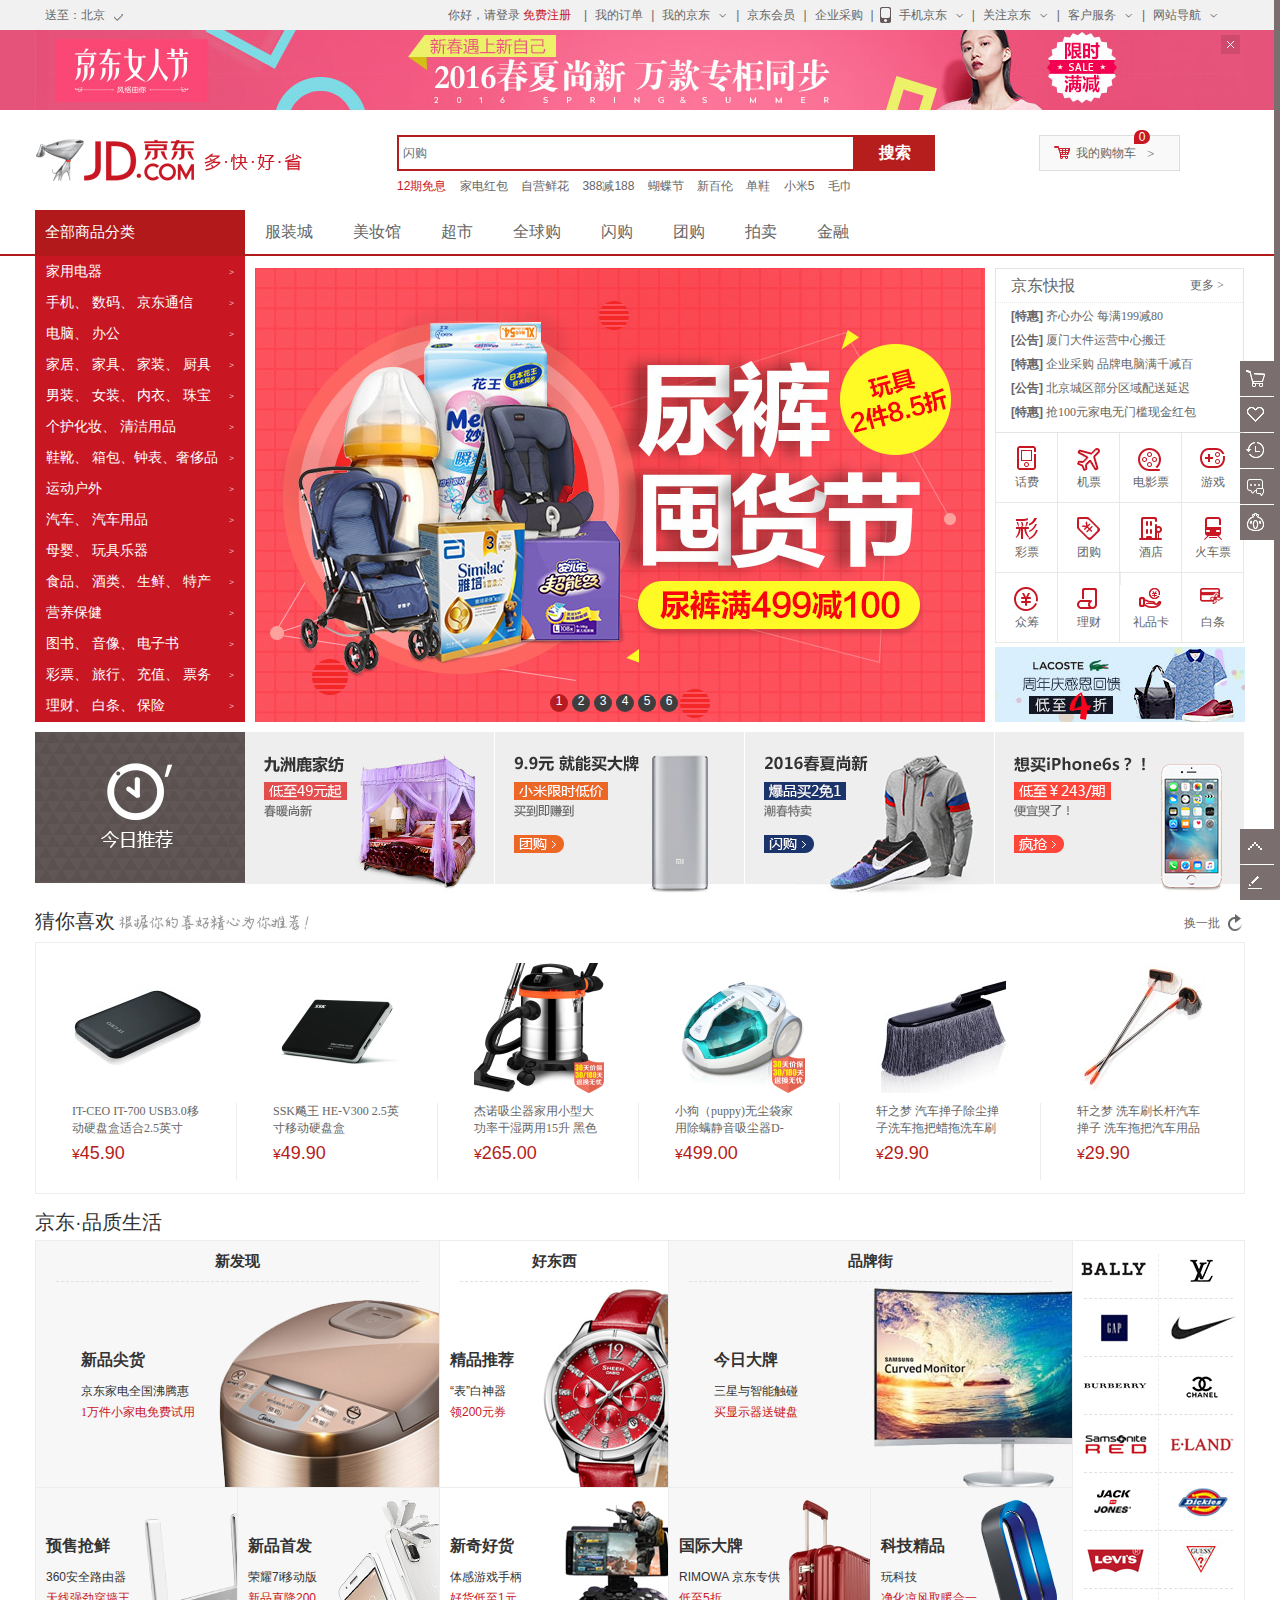
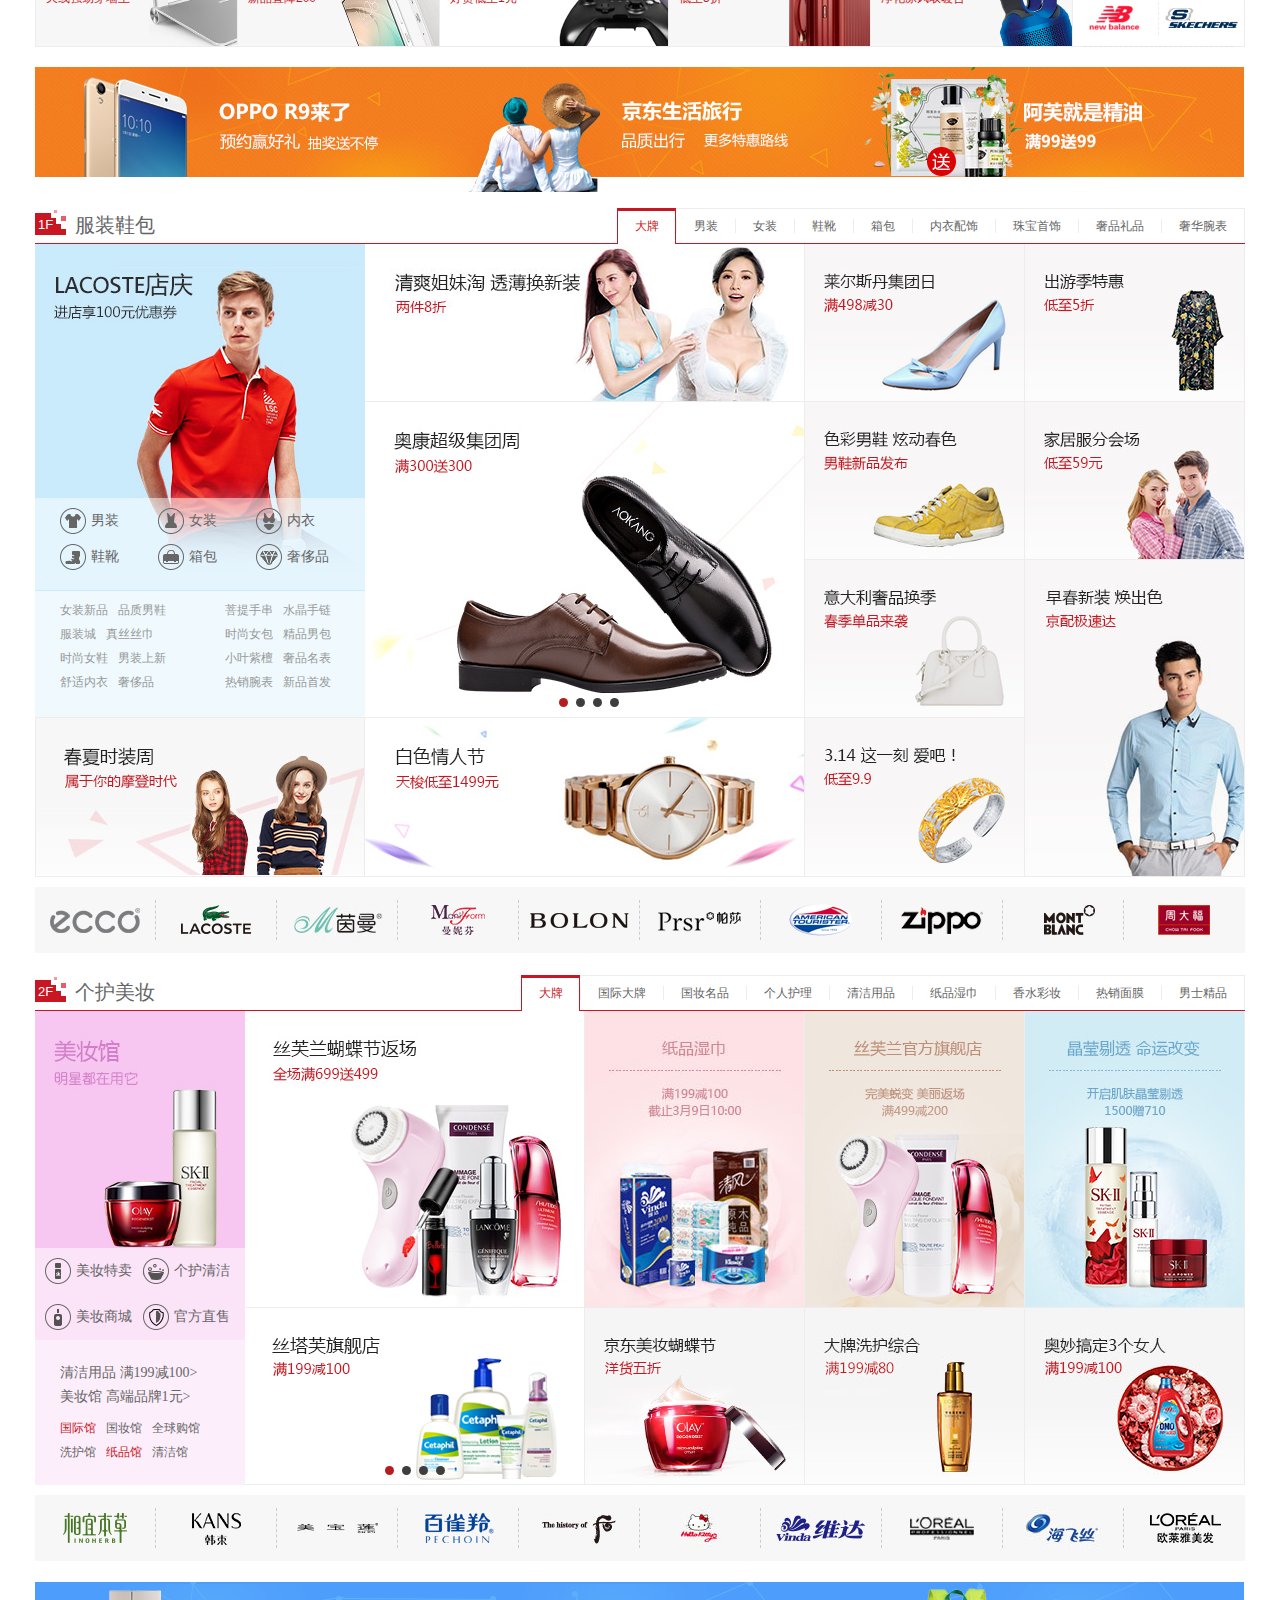
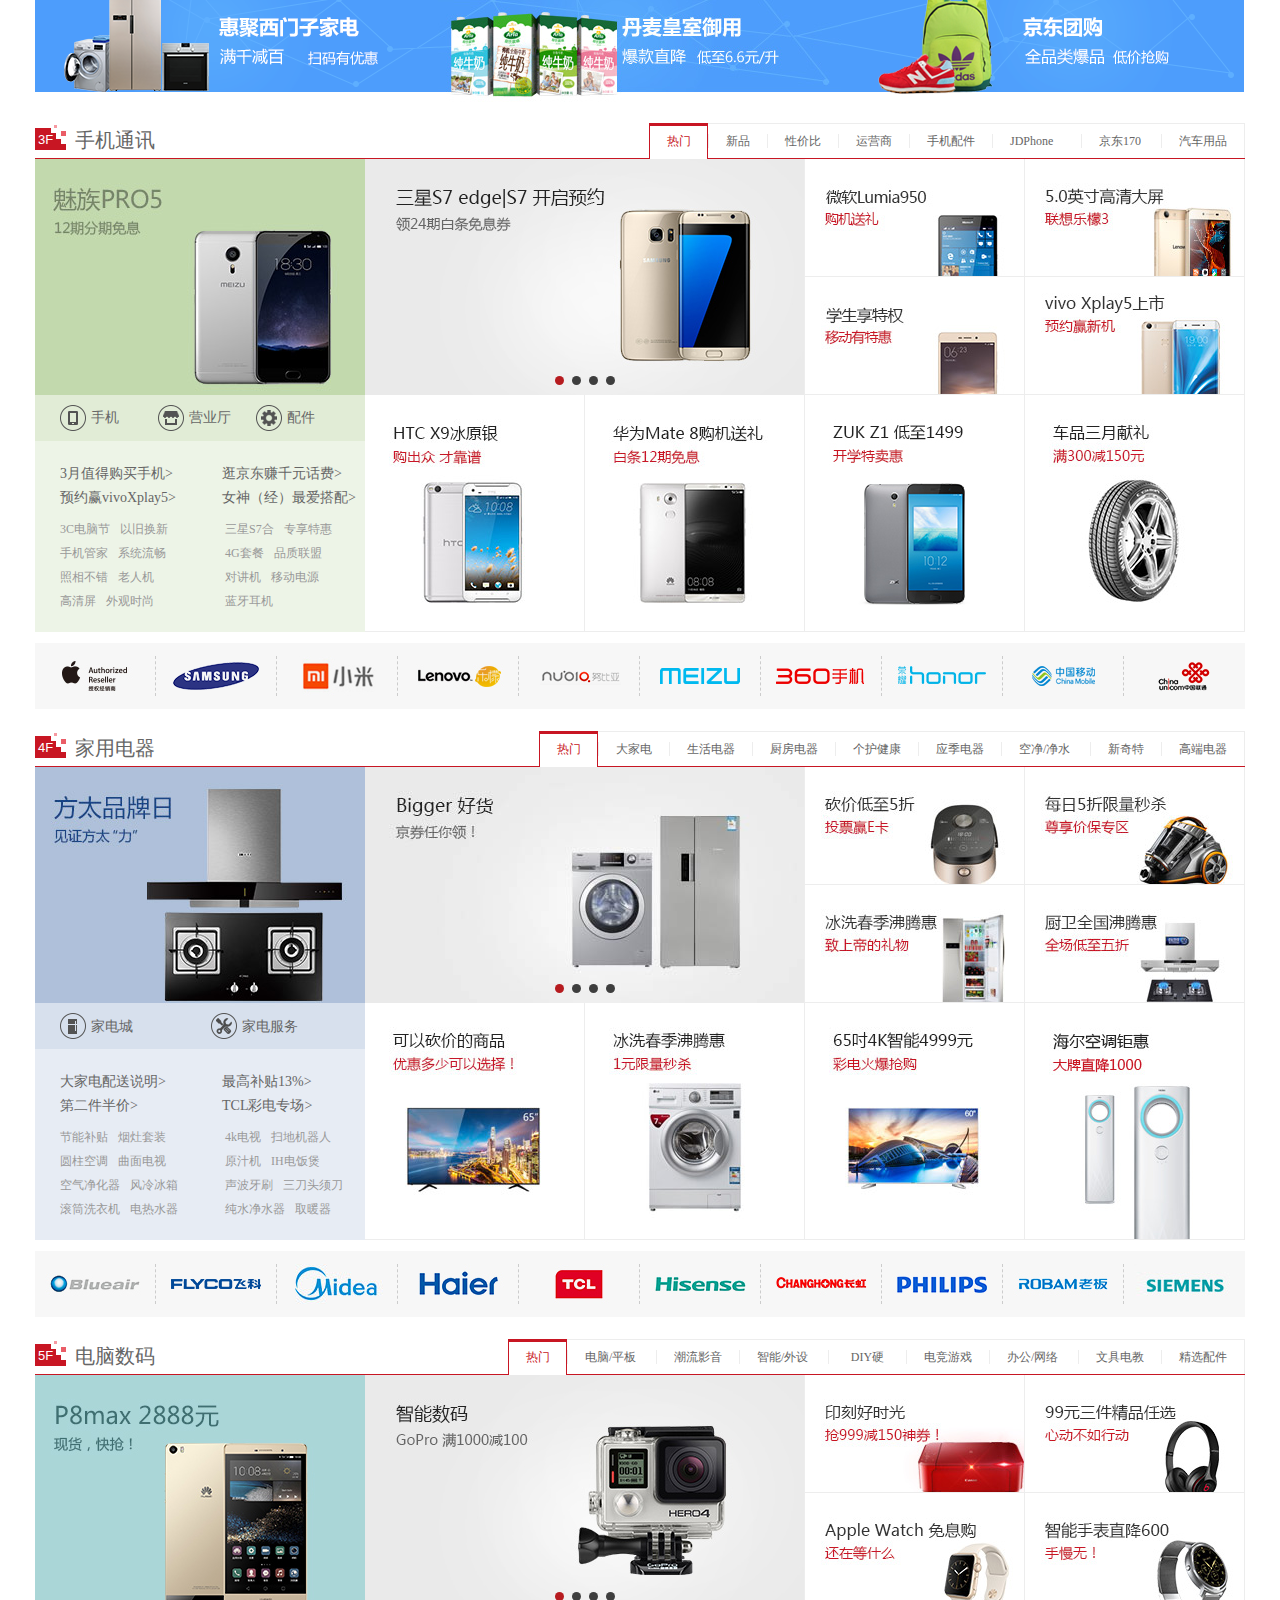
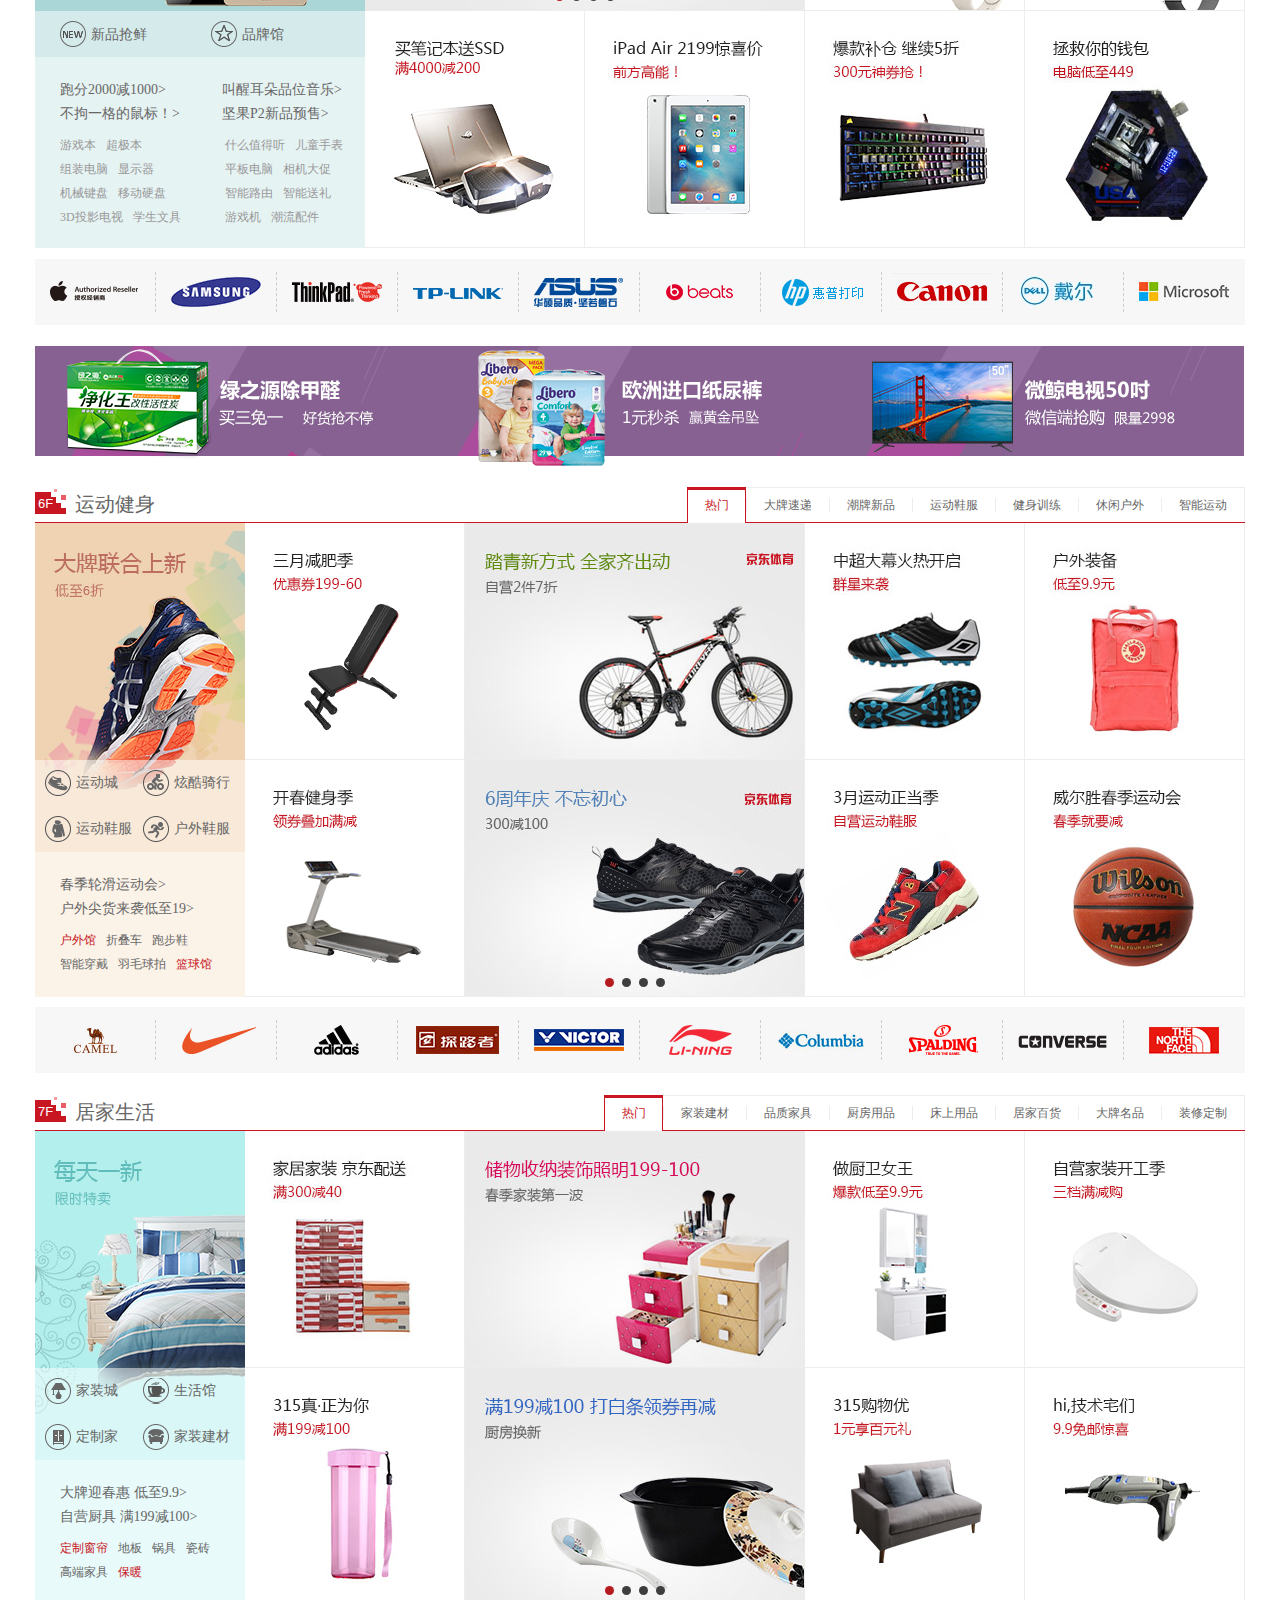
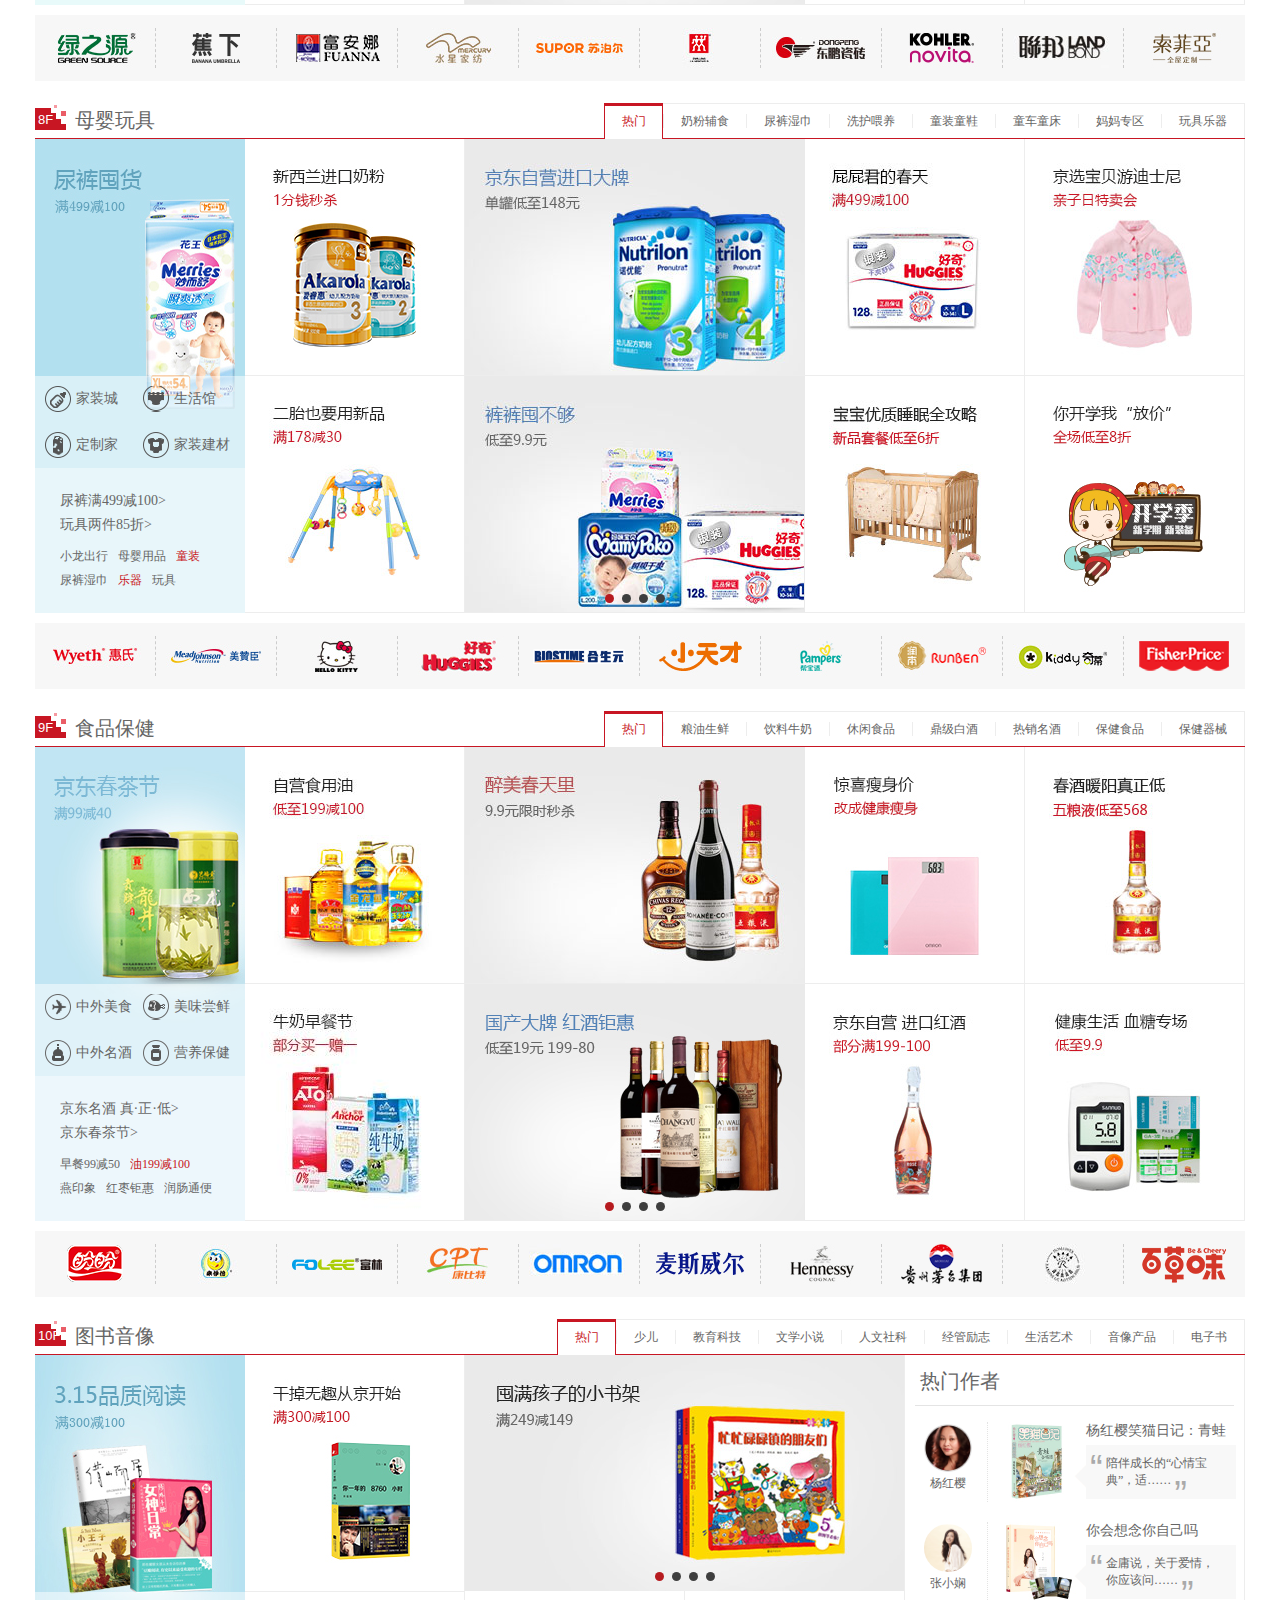
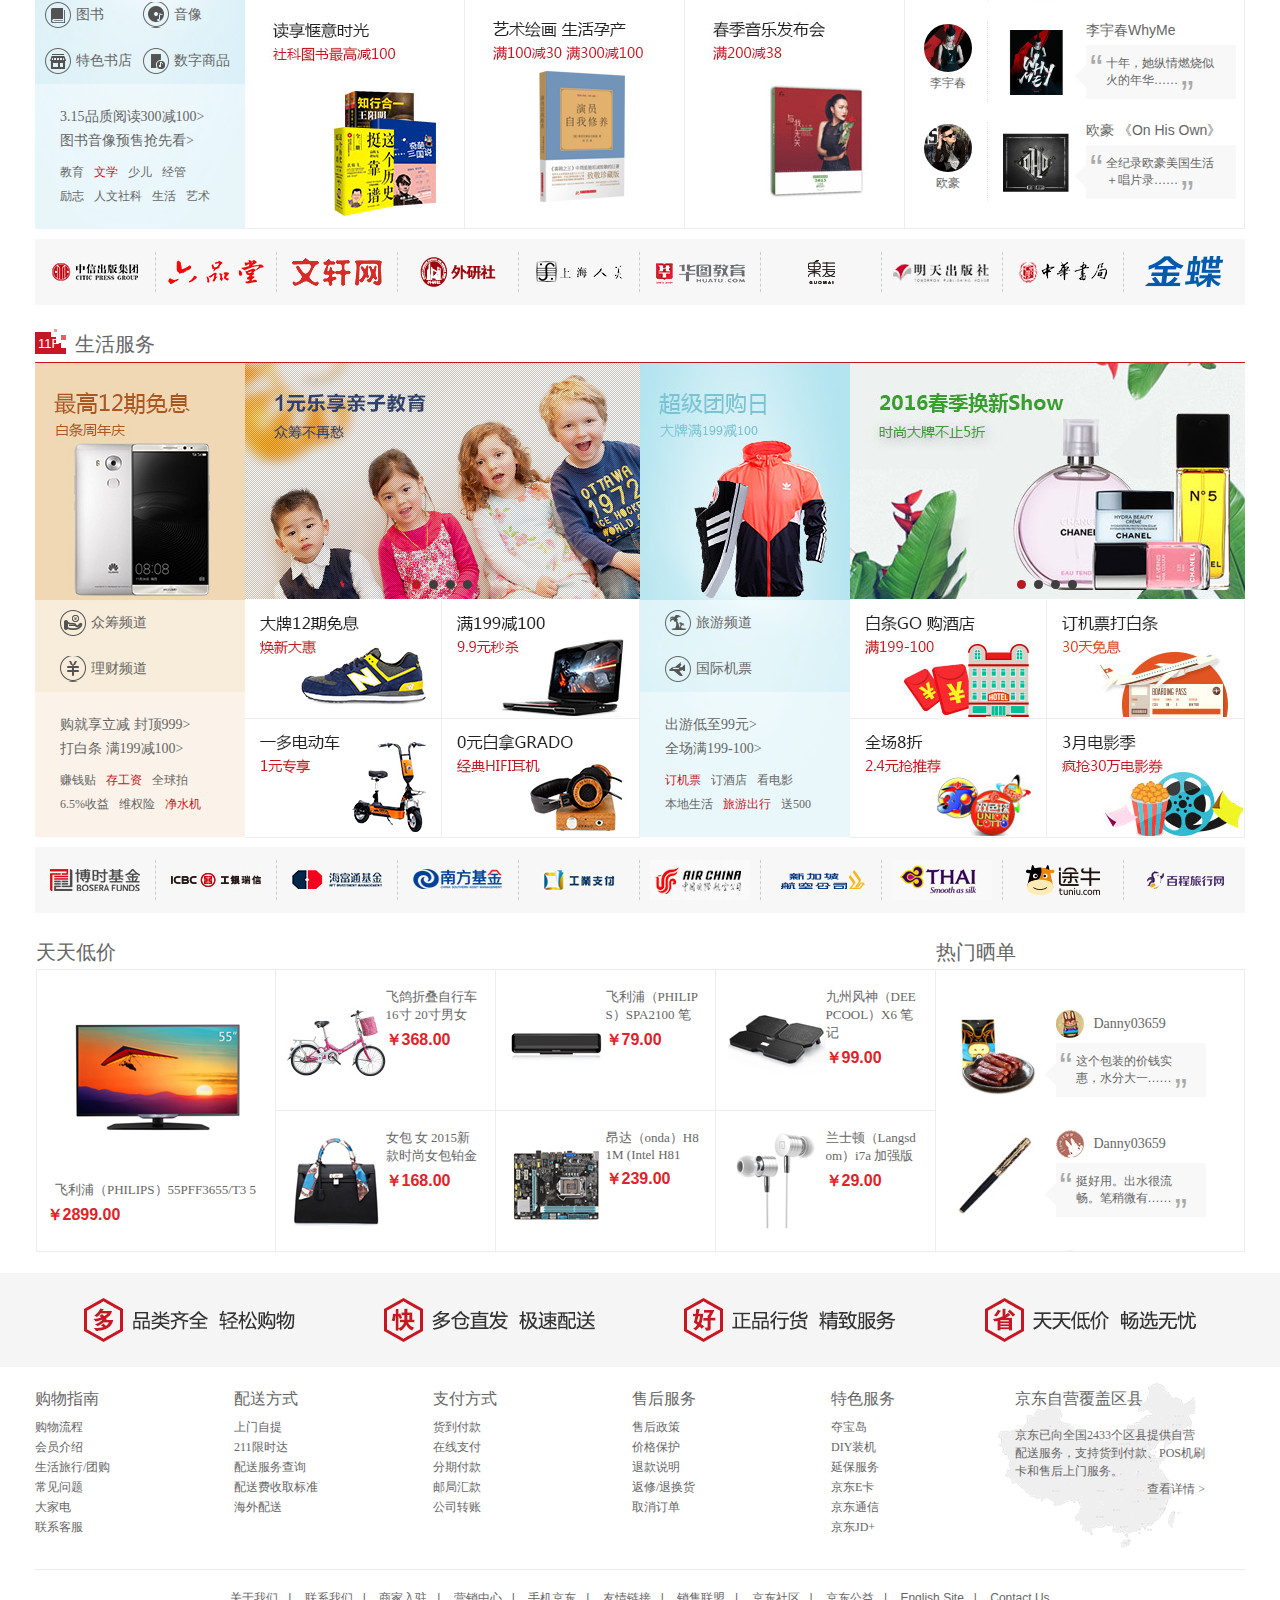
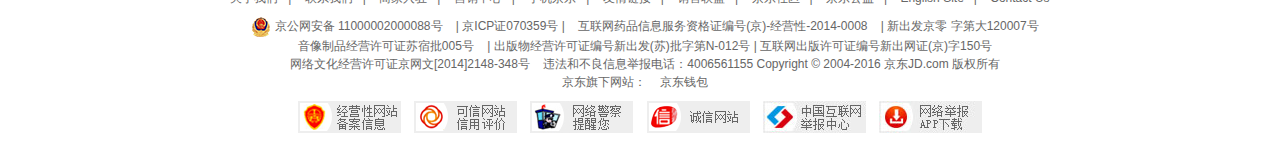
==== commit 4dc08b01: "ok" ====
--- a/index.html
+++ b/index.html
@@ -2,3815 +2,14160 @@
 <html lang="en">
 <head>
 	<meta charset="UTF-8">
-	<title>Document</title>
-	<script src="./js/all.js"></script>
-    <script src="./js/jd.js"></script>
-    <script src="./js/animate.js"></script>
+	<title>京东</title>
 	<link rel="stylesheet" href="./css/index.css">
+	<link rel="icon" href="./image/favicon.ico">
 </head>
 <body>
-<form>
-<!-- topbar start -->
-<div class="topbar">
-    <div class="topbarmin">
-	    <div class="give">
-	    <ul class="left">
-	    	<li class="leftmin">
-	    	<div class="leftmin_div1">
-	    		<i class="givein"><s class="giveins">◇</s></i>
-	    		送至：
-	            <span title="北京" data-id="1" class="leftbei">北京</span>
-	    	</div>
-	    	<div class="ddd dorpdown-layer">	
-	    		<div class="dd-spacer"></div>
-	    		<div style="left: auto;" class="ui-areamini-content-wrap">
-	    			<div class="ui-areamini-content">
-
-	    				<div class="ui-areamini-content-list">
-	    					<div class="item">
-	    						<a class="selected" data-id="1" href="javascript:void(0)">北京
-	    						</a>
-	    					</div>
-	    					<div class="item">
-	    						<a data-id="2" href="javascript:void(0)">上海</a>
-	    					</div>
-	    					<div class="item">
-	    						<a data-id="3" href="javascript:void(0)">天津</a>
-	    					</div>
-	    					<div class="item">
-	    						<a data-id="4" href="javascript:void(0)">重庆</a>
-	    					</div>
-	    					<div class="item">
-	    						<a data-id="5" href="javascript:void(0)">河北</a>
-	    					</div>
-	    					<div class="item">
-	    						<a data-id="6" href="javascript:void(0)">山西</a>
-	    					</div>
-	    					<div class="item">
-	    						<a data-id="7" href="javascript:void(0)">河南</a>
-	    					</div>
-	    					<div class="item">
-	    						<a data-id="8" href="javascript:void(0)">辽宁</a>
-
-	    					</div>
-	    					<div class="item">
-	    						<a data-id="9" href="javascript:void(0)">吉林</a>
-	    					</div>
-	    					<div class="item">
-	    						<a data-id="10" href="javascript:void(0)">黑龙江</a>
-	    					</div>
-	    					<div class="item">
-	    						<a data-id="11" href="javascript:void(0)">内蒙古</a>
-	    					</div>
-	    					<div class="item">
-	    						<a data-id="12" href="javascript:void(0)">江苏</a>
-	    					</div>
-	    					<div class="item">
-	    						<a data-id="13" href="javascript:void(0)">山东</a>
-	    					</div>
-	    					<div class="item">
-	    						<a data-id="14" href="javascript:void(0)">安徽</a>
-	    					</div>
-	    					<div class="item">
-	    						<a data-id="15" href="javascript:void(0)">浙江</a>
-	    					</div>
-	    					<div class="item">
-	    						<a data-id="16" href="javascript:void(0)">福建</a>
-	    					</div>
-	    					<div class="item">
-	    						<a data-id="17" href="javascript:void(0)">湖北</a>
-	    					</div>
-	    					<div class="item">
-	    						<a data-id="18" href="javascript:void(0)">湖南</a>
-	    					</div>
-	    					<div class="item">
-	    						<a data-id="19" href="javascript:void(0)">广东</a>
-	    					</div>
-	    					<div class="item">
-	    						<a data-id="20" href="javascript:void(0)">广西</a>
-	    					</div>
-	    					<div class="item">
-	    						<a data-id="21" href="javascript:void(0)">江西</a>
-	    					</div>
-	    					<div class="item">
-	    						<a data-id="22" href="javascript:void(0)">四川</a>
-	    					</div>
-	    					<div class="item">
-	    						<a data-id="23" href="javascript:void(0)">海南</a>
-	    					</div>
-	    					<div class="item">
-	    						<a data-id="24" href="javascript:void(0)">贵州</a>
-	    					</div>
-	    					<div class="item">
-	    						<a data-id="25" href="javascript:void(0)">云南</a>
-	    					</div>
-	    					<div class="item">
-	    						<a data-id="26" href="javascript:void(0)">西藏</a>
-	    					</div>
-	    					<div class="item">
-	    						<a data-id="27" href="javascript:void(0)">陕西</a>
-	    					</div>
-	    					<div class="item">
-	    						<a data-id="28" href="javascript:void(0)">甘肃</a>
-	    					</div>
-	    					<div class="item">
-	    						<a data-id="29" href="javascript:void(0)">青海</a>
-	    					</div>
-	    					<div class="item">
-	    						<a data-id="30" href="javascript:void(0)">宁夏</a>
-	    					</div>
-	    					<div class="item">
-	    						<a data-id="31" href="javascript:void(0)">新疆</a>
-	    					</div>
-	    					<div class="item">
-	    						<a data-id="32" href="javascript:void(0)">台湾</a>
-	    					</div>
-	    					<div class="item">
-	    						<a data-id="42" href="javascript:void(0)">香港</a>
-	    					</div>
-	    					<div class="item">
-	    						<a data-id="43" href="javascript:void(0)">澳门</a>
-	    					</div>
-	    					<div class="item">
-	    						<a data-id="84" href="javascript:void(0)">钓鱼岛</a>
-	    					</div>
-	    					<div class="item">
-	    						<a href="http://en.jd.com/" target="_blank" data-onchange="1">海外</a>
-	    					</div>
-	    				</div>
-	    			</div> 				
-	    		</div> 		
-	    	</div>
+	<div class="shortcut">
+		<div class="w">
+			<div class="f1">
+				<div>
+					<span>送至：北京</span>
+					<div class="fr_icons" id="fr_icon"><s>◇</s></div>
+				</div>
+				<ul class="dorpdown">
+					<div class="dd-spacer"></div>
+					<li>
+						<a href="javascript:;" id="dorp_first">北京</a>
+						<a href="javascript:;">上海</a>
+						<a href="javascript:;">天津</a>
+						<a href="javascript:;">重庆</a>
+						<a href="javascript:;">河北</a>
+					</li>
+					<li>
+						<a href="javascript:;">山西</a>
+						<a href="javascript:;">河南</a>
+						<a href="javascript:;">辽宁</a>
+						<a href="javascript:;">吉林</a>
+						<a href="javascript:;">黑龙江</a>
+					</li>
+					<li>
+						<a href="javascript:;">内蒙古</a>
+						<a href="javascript:;">江苏</a>
+						<a href="javascript:;">山东</a>
+						<a href="javascript:;">安徽</a>
+						<a href="javascript:;">浙江</a>
+					</li>
+					<li>
+						<a href="javascript:;">福建</a>
+						<a href="javascript:;">湖北</a>
+						<a href="javascript:;">湖南</a>
+						<a href="javascript:;">广东</a>
+						<a href="javascript:;">广西</a>
+					</li>
+					<li>
+						<a href="javascript:;">江西</a>
+						<a href="javascript:;">四川</a>
+						<a href="javascript:;">海南</a>
+						<a href="javascript:;">贵州</a>
+						<a href="javascript:;">云南</a>
+					</li>
+					<li>
+						<a href="javascript:;">西藏</a>
+						<a href="javascript:;">陕西</a>
+						<a href="javascript:;">甘肃</a>
+						<a href="javascript:;">青海</a>
+						<a href="javascript:;">宁夏</a>
+					</li>
+					<li>
+						<a href="javascript:;">新疆</a>
+						<a href="javascript:;">台湾</a>
+						<a href="javascript:;">香港</a>
+						<a href="javascript:;">澳门</a>
+						<a href="javascript:;">钓鱼岛</a>
+					</li>
+					<li>
+						<a href="javascript:;">海外</a>
+					</li>
+				</ul>
+			</div>
 
 
-	    	</li>
-	    </ul>
-	    <ul class="right">
-	    	<li class="right1">
-	    	
-	    		<a href="javascript:login();" class="login">你好，请登录</a>
-	    		<a href="javascript:regist();" class="free">免费注册</a>
-	    		
-	    	
-	    	<li class="spacer"></li>
-	    	<li class="right2">
-	    		<div class="right2div">
-                    <a target="_blank" href="http://order.jd.com/center/list.action">我的订单</a>
-                </div>
-	    	</li>
-	    	<li class="spacer"></li>
-	    	<li class="right3">
-	    		<div class="right3div1">
-                    <i class="ci-right"><s class="myjd">◇</s></i>
-                    <a target="_blank" href="http://home.jd.com/">我的京东</a>
-                </div>
+<div class="fr">
+	<ul class="fr_left">
+		<li ><a href="javascript:;">你好，请登录</a>
+			<a id="mf" href="javascript:;">免费注册</a></li>
+		</ul>
+		<ul class="fr_right">
+			<li class="spacer">|</li>
+		</ul>
 
-                <div class="dd1 dorpdown-layer">
-                	<div class="dd-spacer"></div>	
-                	<div class="userinfo">	
-                		<div class="u-pic">
-                			<a href="http://home.jd.com/">
-                			<img src="./image/myjd.jpg" height="60" width="60">
-                			</a>
-                		</div>
-                		<div class="u-name u-login">
-                			<a href="javascript:login();" class="link-login">你好，请登录</a>
-                		</div>					
-                		<div class="u-extra">	
-                			<a href="http://quan.jd.com/user_quan.action" target="_blank">优惠券
-                				<span id="num-ticket"></span>
-                			</a>
-                			&nbsp;&nbsp;&nbsp;|&nbsp;&nbsp;&nbsp;						
-                			<a href="http://joycenter.jd.com/msgCenter/queryHistoryMessage.action" target="_blank">消息
-                				<span id="num-tip"></span>
-                			</a>				
-                		</div>		
-                	</div>			
-                	<div class="otherlist">					
-                		<div class="dore1">						
-                			<div class="item">							
-                				<a href="http://order.jd.com/center/list.action" clstag="" target="_blank">待处理订单
-                					<span id="num-unfinishedorder"></span>
-                				</a>						
-                			</div>						
-                			<div class="item">							
-                				<a href="http://club.jd.com/myjd/userConsultationList_1.html" clstag="" target="_blank">咨询回复
-                					<span id="num-consultation"></span>
-                				</a>						
-                			</div>						
-                			<div class="item">							
-                				<a href="http://t.jd.com/product/followProductList.action?isReduce=true" clstag="" target="_blank">降价商品
-                					<span id="num-reduction"></span>
-                				</a>						
-                			</div>						
-                			<div class="item">							
-                				<a href="http://myjd.jd.com/repair/orderlist.action" clstag="" target="_blank">返修退换货
-                				</a>						
-                			</div>					
-                		</div>					
-                		<div class="dore2">						
-                			<div class="item">							
-                				<a href="http://t.jd.com/home/follow" clstag="" target="_blank">我的关注
-                				</a>						
-                			</div>						
-                			<div class="item">							
-                				<a href="http://bean.jd.com/myJingBean/list" clstag="" target="_blank">我的京豆
-                				</a>						
-                			</div>						
-                			<div class="item">							
-                				<a href="http://trade.jr.jd.com/centre/browse.action" clstag="" target="_blank">我的理财
-                				</a>						
-                			</div>						
-                			<div class="item baitiao">							
-                				<a href="http://baitiao.jd.com/" clstag="jr|keycount|njdhome|wdbaitiao" target="_blank">京东白条
-                				</a>						
-                			</div>					
-                		</div>				
-                	</div>				
-                	<div class="viewlist" style="display:none;">					
-                		<div class="smt">						
-                			<h4>我的足迹</h4>						
-                			<span class="extra">							
-                				<a target="_blank" href="http://my.jd.com/history/list.html">更多&nbsp;&gt;</a>						
-                			</span>					
-                		</div>					
-                		<div class="smc"></div>				
-                	</div>			
-                </div>
-            </li>
-	    	<li class="spacer"></li>
-	    	<li class="right4">
-	    	<div class="right4div">
-	    		<a target="_blank" href="http://home.jd.com/">京东会员</a>
-	    		</div>
-	    	</li>
-	    	<li class="spacer"></li>
-	    	<li class="right5">
-	    		<div class="right5div">
-	    		<a target="_blank" href="http://home.jd.com/">企业采购</a>
-	    		</div>
-	    	</li>
-	    	<li class="spacer"></li>
-	    	<li class="right6">
-	    		<div class="right6div">
-	    			<i class="phonejd"></i>
-	    			<i class="phonejds"><s class='sjjd'>◇</s></i>
-	    			<a target="_blank" href="http://app.jd.com/">手机京东</a>
-	    		</div>
-	    		<div class="dd2 dorpdown-layer">		
-	    			<div class="dd-spacer"></div>	
-	    			<div style="background: transparent url(&quot;./image/sjjd.png&quot;) repeat scroll 0% 0%;" class="dd-inner" id="ttbar-apps-main">
-	    				<a href="http://app.jd.com/" class="link link1" target="_blank">京东客户端</a>
-	    				<a href="http://sq.jd.com/zE77Rb" class="link link3" target="_blank">京东钱包客户端</a>
-	    				<a href="http://itunes.apple.com/cn/app/id414245413" class="applink jdapp-ios" target="_blank">京东客户端ios版</a>
-	    				<a href="http://storage.jd.com/jdmobile/JDMALL-PC2.apk" class="applink jdapp-android" target="_blank">京东客户端android版</a>
-	    				<a href="https://itunes.apple.com/cn/app/jing-dong-hd/id434374726" class="applink jdapp-ipad" target="_blank">京东客户端ipad版</a>
-	    				<a href="https://itunes.apple.com/cn/app/wang-yin-qian-bao/id832444218?mt=8" class="applink wyapp-ios" target="_blank">京东钱包客户端ios版</a>
-	    				<a href="http://sq.jd.com/vFIRtq" class="applink wyapp-android" target="_blank">京东钱包客户端android版</a>
-	    			</div>		
-	    		</div>
-	    	</li>
-	    	<li class="spacer"></li>
-	    	<li class="right7">
-	    		<div class="right7div">
-	    		    <i class="gzjdi"><s class="gzjd">◇</s></i>
-	    			<a target="_blank" href="http://app.jd.com/">
+		<ul class="fr_wd"><li><a href="javascript:;">我的订单</a></li></ul>
+		<ul class="fr_right">
+			<li class="spacer">|</li>
+		</ul>
+			<ul class="fr_wdjd">
+				<div class="fr_icons"><s>◇</s></div>
+				<li><a href="javascript:;">我的京东</a></li>
+				<div class="fr_wdjd_down">
+					<div class="fr_wdjd_1"></div>
+					<div class="userinfo">
+						<div class="u-pic">
+							<a href="javascript:;"><img src="./image/no-img_mid_.jpg" alt=""></a>
+						</div>
+						<div class="u-name">
+							<a href="javascript:;">你好，请登录</a>
+						</div>
+						<div class="u-extra">
+							<a href="javascript:;">优惠券</a>&nbsp&nbsp&nbsp|&nbsp&nbsp
+							<a href="javascript:;">消息</a>
+						</div>
+					</div>
+					<div class="otherlist">
+							<a href="javascript:;">待处理订单</a>
+							<a href="javascript:;">我的关注</a>
+							<a href="javascript:;">咨询回复</a>
+							<a href="javascript:;">我的京豆</a>
+							<a href="javascript:;">降价商品</a>
+							<a href="javascript:;">我的理财</a>
+							<a href="javascript:;">返修退换货</a>
+							<a href="javascript:;">京东白条</a>
+						</div>
+				</div>
+			</ul>
+			<ul class="fr_right">
+				<li class="spacer">|</li></ul>
 
-	    			关注京东</a>
-	    		</div>
-	    		<div class="dd3 dorpdown-layer">
-	    			<div class="dd-spacer"></div>
-	    			<div class="dd-inner" id="ttbar-atte-main">
-	    			<img src="./image/gzjd.jpg" alt="">
-	    			</div>			
-	    		</div>
-	    	</li>
-	    	<li class="spacer"></li>
-	    	<li class="right8">
-	    		<div class="right8div">
-	    			<a target="_blank" href="http://app.jd.com/">客户服务</a>
-	    		</div>
-	    		<div class="dd4 dorpdown-layer">
-	    			<div class="dd-spacer"></div>
-	    			<div class="item-client">客户</div>
-	    			<div class="item">
-	    				<a href="http://help.jd.com/index.html" target="_blank" true="">帮助中心</a>
-	    			</div>
-	    			<div class="item">
-	    				<a href="http://myjd.jd.com/repair/orderlist.action" target="_blank" true="">售后服务</a>
-	    			</div>
-	    			<div class="item">
-	    				<a href="http://chat.jd.com/jdchat/custom.action " target="_blank" true="">在线客服</a>
-	    			</div>
-	    			<div class="item">
-	    				<a href="http://myjd.crm.jd.com/opinion/orderList.action" target="_blank" true="">意见建议</a>
-	    			</div>
-	    			<div class="item">
-	    				<a href="http://www.jd.com/contact/service.html" target="_blank" true="">客服邮箱</a>
-	    			</div>
-	    			<div class="item-business">商户</div>
-	    			<div class="item">
-	    				<a href="http://xue.jd.com/" target="_blank" true="">京东商学院</a>
-	    			</div>
-	    		</div>
-	    	</li>
-	    	<li class="spacer"></li>
-	    	<li class="right9">
-	    		<div class="right9div">
-	    			<a target="_blank" href="http://app.jd.com/">网站导航</a>
-	    		</div>
-	    		<div class="dd dorpdown-layer"><div class="dd-spacer"></div>
-	    		<dl class="fore1">									
-	    			<dt>特色主题</dt>									
-	    			<dd>										
-	    				<div class="item">
-	    					<a href="http://pinpaijie.jd.com/" target="_blank">品牌街</a>
-	    				</div>
-	    				<div class="item">
-	    					<a href="http://hao.jd.com/" target="_blank">好东西</a>
-	    				</div>
-	    				<div class="item">
-	    					<a href="http://xinpin.jd.com/presale.html " target="_blank">京东预售</a>
-	    				</div>
-	    				<div class="item">
-	    					<a href="http://zan.jd.com" target="_blank">尖er货</a>
-	    				</div>
-	    				<div class="item">
-	    					<a href="http://xinpin.jd.com/new.html" target="_blank">京东首发</a>
-	    				</div>
-	    				<div class="item">
-	    					<a href="http://tuan.jd.com/homevirtual-beijing.html" target="_blank">今日团购</a>
-	    				</div>
-	    				<div class="item">
-	    					<a href="http://youhuiquan.jd.com/" target="_blank">优惠券</a>
-	    				</div>
-	    				<div class="item">
-	    					<a href="http://red.jd.com/" target="_blank">闪购</a>
-	    				</div>
-	    				<div class="item">
-	    					<a href="http://vip.jd.com/" target="_blank">京东会员</a>
-	    				</div>
-	    				<div class="item">
-	    					<a href="http://xuan.jd.com/" target="_blank">天天低价</a>
-	    				</div>
-	    				<div class="item">
-	    					<a href="http://ding.jd.com/" target="_blank">定期送</a>
-	    				</div>
-	    				<div class="item">
-	    					<a href="http://diy.jd.com/" target="_blank">装机大师</a>
-	    				</div>
-	    				<div class="item">
-	    					<a href="http://hao.jd.com/hwy.html" target="_blank">新奇特</a>
-	    				</div>
-	    				<div class="item">
-	    					<a href="http://try.jd.com/" target="_blank">京东试用</a>
-	    				</div>
-	    				<div class="item">
-	    					<a href="http://gift.jd.com/" target="_blank">礼品购</a>
-	    				</div>
-	    				<div class="item">
-	    					<a href="http://smarthome.jd.com/" target="_blank">智能馆</a>
-	    				</div>
-	    				<div class="item">
-	    					<a href="http://sale.jd.com/act/tp6KfYH7wb.html" target="_blank">玩bigger</a>
-	    				</div>
-	    				<div class="item">
-	    					<a href="http://sale.jd.com/act/rKhJit1fWVDR.html" target="_blank">大牌免息</a>
-	    				</div>
-	    				<div class="item">
-	    					<a href="http://sale.jd.com/act/3je8ZTCxNl6SusId.html " target="_blank">北京老字号</a>
-	    				</div>									
-	    			</dd>								
-	    		</dl><dl class="fore2">									
-	    		<dt>行业频道</dt>									
-	    		<dd>										
-	    			<div class="item">
-	    				<a href="http://channel.jd.com/fashion.html" target="_blank">服装城</a>
-	    			</div>
-	    			<div class="item">
-	    				<a href="http://channel.jd.com/electronic.html" target="_blank">家用电器</a>
-	    			</div>
-	    			<div class="item">
-	    				<a href="http://channel.jd.com/computer.html" target="_blank">电脑办公</a>
-	    			</div>
-	    			<div class="item">
-	    				<a href="http://shouji.jd.com/" target="_blank">手机</a>
-	    			</div>
-	    			<div class="item">
-	    				<a href="http://channel.jd.com/beauty.html" target="_blank">美妆馆</a>
-	    			</div>
-	    			<div class="item">
-	    				<a href="http://channel.jd.com/chaoshi.html" target="_blank">食品</a>
-	    			</div>
-	    			<div class="item">
-	    				<a href="http://channel.jd.com/digital.html" target="_blank">数码</a>
-	    			</div>
-	    			<div class="item">
-	    				<a href="http://baby.jd.com/" target="_blank">母婴</a>
-	    			</div>
-	    			<div class="item">
-	    				<a href="http://channel.jd.com/jiazhuang.html" target="_blank">家装城</a>
-	    			</div>
-	    			<div class="item">
-	    				<a href="http://channel.jd.com/sports.html" target="_blank">运动户外</a>
-	    			</div>
-	    			<div class="item">
-	    				<a href="http://car.jd.com" target="_blank">整车</a>
-	    			</div>
-	    			<div class="item">
-	    				<a href="http://book.jd.com/" target="_blank">图书</a>
-	    			</div>
-	    			<div class="item">
-	    				<a href="http://nong.jd.com/" target="_blank">农资频道</a>
-	    			</div>
-	    			<div class="item">
-	    				<a href="http://smart.jd.com/" target="_blank">京东智能</a>
-	    			</div>									
-	    		</dd>								
-	    	</dl><dl class="fore3">									
-	    	<dt>生活服务</dt>									
-	    	<dd>										
-	    		<div class="item">
-	    			<a href="http://z.jd.com/" target="_blank">京东众筹</a>
-	    		</div>
-	    		<div class="item">
-	    			<a href="http://baitiao.jd.com/activity/third" target="_blank">白条</a>
-	    		</div>
-	    		<div class="item">
-	    			<a href="https://www.jdpay.com/" target="_blank">京东钱包</a>
-	    		</div>
-	    		<div class="item">
-	    			<a href="http://trade.jr.jd.com/myxjk/jrbincome.action" target="_blank">京东小金库</a>
-	    		</div>
-	    		<div class="item">
-	    			<a href="http://licai.jd.com/" target="_blank">理财</a>
-	    		</div>
-	    		<div class="item">
-	    			<a href="http://chongzhi.jd.com/" target="_blank">话费</a>
-	    		</div>
-	    		<div class="item">
-	    			<a href="http://trip.jd.com/" target="_blank">旅行</a>
-	    		</div>
-	    		<div class="item">
-	    			<a href="http://caipiao.jd.com/" target="_blank">彩票</a>
-	    		</div>
-	    		<div class="item">
-	    			<a href="http://game.jd.com/" target="_blank">游戏</a>
-	    		</div>
-	    		<div class="item">
-	    			<a href="http://jipiao.jd.com/" target="_blank">机票酒店</a>
-	    		</div>
-	    		<div class="item">
-	    			<a href="http://movie.jd.com/" target="_blank">电影票</a>
-	    		</div>
-	    		<div class="item">
-	    			<a href="http://jiaofei.jd.com/" target="_blank">水电煤</a>
-	    		</div>
-	    		<div class="item">
-	    			<a href="http://daojia.jd.com/html/welcome.html" target="_blank">京东到家</a>
-	    		</div>
-	    		<div class="item">
-	    			<a href="http://smartcloud.jd.com/app" target="_blank">京东微联</a>
-	    		</div>
-	    		<div class="item">
-	    			<a href="http://try-smart.jd.com/" target="_blank">京东众测</a>
-	    		</div>									
-	    	</dd>								
-	    </dl><dl class="fore4">									
-	    <dt>更多精选</dt>									
-	    <dd>										
-	    	<div class="item">
-	    		<a href="http://group.jd.com" target="_blank">京东社区</a>
-	    	</div>
-	    	<div class="item">
-	    		<a href="http://mobile.jd.com/index.do" target="_blank">京东通信</a>
-	    	</div>
-	    	<div class="item">
-	    		<a href="http://read.jd.com/" target="_blank">在线读书</a>
-	    	</div>
-	    	<div class="item">
-	    		<a href="http://giftcard.jd.com/market/index.action" target="_blank">京东E卡</a>
-	    	</div>
-	    	<div class="item">
-	    		<a href="http://group.jd.com/site/20000121/20000032.htm" target="_blank">智能社区</a>
-	    	</div>
-	    	<div class="item">
-	    		<a href="http://group.jd.com/index/20000001.htm" target="_blank">游戏社区</a>
-	    	</div>
-	    	<div class="item">
-	    		<a href="http://you.jd.com/index.html?entrance=jd_home" target="_blank">京友邦</a>
-	    	</div>
-	    	<div class="item">
-	    		<a href="http://sale.jd.com/act/wQTpIm7GnXE.html" target="_blank">卖家入驻</a>
-	    	</div>
-	    	<div class="item">
-	    		<a href="http://b.jd.com/" target="_blank">企业采购</a>
-	    	</div>
-	    	<div class="item">
-	    		<a href="http://fw.jd.com/" target="_blank">服务市场</a>
-	    	</div>
-	    	<div class="item">
-	    		<a href="http://zhaomu.jd.com/XCDLzm.html" target="_blank">乡村招募</a>
-	    	</div>
-	    	<div class="item">
-	    		<a href="http://zhaomu.jd.com/intro.html" target="_blank">校园加盟</a>
-	    	</div>
-	    	<div class="item">
-	    		<a href="http://channel.jd.com/office.html" target="_blank">办公生活馆</a>
-	    	</div>
-	    	<div class="item">
-	    		<a href="http://ipr.jd.com/" target="_blank">知识产权维权</a>
-	    	</div>
-	    	<div class="item">
-	    		<a href="http://en.jd.com/" target="_blank">English Site</a>
-	    	</div>									
-	    </dd>								
-	</dl>
+
+				<ul class="fr_wd"><li><a href="javascript:;">京东会员</a></li></ul>
+				<ul class="fr_right">
+					<li class="spacer">|</li></ul>
+
+
+					<ul class="fr_wd"><li><a href="javascript:;">企业采购</a></li></ul>
+					<ul class="fr_right">
+						<li class="spacer">|</li></ul>
+
+
+						<ul class="fr_sj">
+							<div class="fr_icons"><s>◇</s></div>
+							<li><a href="javascript:;">手机京东</a></li>
+							<div class="dorpdown_sj">
+								<div class="sj-spacer"></div>
+							</div>
+						</ul>
+							<ul class="fr_right">
+								<li class="spacer">|</li></ul>
+
+								<ul class="fr_wdjd">
+									<div class="fr_icons">
+										<s>◇</s>
+									</div>
+									<li><a href="javascript:;">关注京东</a></li>
+									<div class="gz-dorpdown">
+
+										<img src="./image/54c84f72Ncc1a02a2.jpg" alt="">
+										<div class="gz-spacer"></div>
+									</div>
+								</ul>
+									<ul class="fr_right">
+										<li class="spacer">|</li>
+									</ul>
+									<ul class="fr_wdjd">
+									<div class="fr_icons"><s>◇</s></div>
+									<li><a href="javascript:;">客户服务</a></li>
+									<div class="dorpdown_kf">
+									<div class="kf_spacer"></div>
+										<span>客户</span>
+										<a href="javascript:;">帮助中心</a>
+										<a href="javascript:;">售后服务</a>
+										<a href="javascript:;">在线客服</a>
+										<a href="javascript:;">意见建议</a>
+										<a href="javascript:;">客服邮箱</a>
+										<div class="business">商户</div>
+										<a href="javascript:;">京东商学院</a>
+									</div>
+									</ul>
+									<ul class="fr_right">
+										<li class="spacer">|</li>
+									</ul>
+
+
+									<ul class="fr_wdjd">
+										<div class="fr_icons"><s>◇</s></div>
+										<li><a href="javascript:;">网站导航</a></li>
+									    <div class="dorpdown_wz">
+									    <div class="wz_spacer"></div>
+									    <ul>
+									    <li class='wz_fore1'>
+									    <span>特色主题</span>
+									    <a href="javascript:;">品牌街</a>
+									    <a href="javascript:;">今日抄底</a>
+									    <a href="javascript:;">好东西</a>
+									    <a href="javascript:;">京东预售</a>
+									    <a href="javascript:;">尖er货</a>
+									    <a href="javascript:;">京东首发</a>
+									    <a href="javascript:;">今日团购</a>
+									    <a href="javascript:;">优惠券</a>
+									    <a href="javascript:;">闪购</a>
+									    <a href="javascript:;">京东会员</a>
+									    <a href="javascript:;">天天低价</a>
+									    <a href="javascript:;">定期送</a>
+									    <a href="javascript:;">装机大师</a>
+									    <a href="javascript:;">新奇特</a>
+									    <a href="javascript:;">京东试用</a>
+									    <a href="javascript:;">礼品购</a>
+									    <a href="javascript:;">智能馆</a>
+									    <a href="javascript:;">玩bigger</a>
+									    <a href="javascript:;">大牌免息</a>
+									    <a href="javascript:;">北京老字号</a>	
+									    </li>
+									    <li class='wz_fore2'>
+									    <span>行业频道</span>
+									    <a href="javascript:;">服装城</a>
+									    <a href="javascript:;">家用电器</a>
+									    <a href="javascript:;">电脑办公</a>
+									    <a href="javascript:;">手机</a>
+									    <a href="javascript:;">美妆馆</a>
+									    <a href="javascript:;">食品</a>
+									    <a href="javascript:;">数码</a>
+									    <a href="javascript:;">母婴</a>
+									    <a href="javascript:;">家装城</a>
+									    <a href="javascript:;">运动户外</a>
+									    <a href="javascript:;">整车</a>
+									    <a href="javascript:;">图书</a>
+									    <a href="javascript:;">农资频道</a>	
+									    <a href="javascript:;">京东智能</a>
+									    </li>
+									     <li class='wz_fore2'>
+									    <span>生活服务</span>
+									    <a href="javascript:;">京东众筹</a>
+									    <a href="javascript:;">白条</a>
+									    <a href="javascript:;">京东钱包</a>
+									    <a href="javascript:;">京东小金库</a>
+									    <a href="javascript:;">理财</a>
+									    <a href="javascript:;">话费</a>
+									    <a href="javascript:;">旅行</a>
+									    <a href="javascript:;">彩票</a>
+									    <a href="javascript:;">游戏</a>
+									    <a href="javascript:;">机票酒店</a>
+									    <a href="javascript:;">电影票</a>
+									    <a href="javascript:;">水电煤</a>
+									    <a href="javascript:;">京东到家</a>	
+									    <a href="javascript:;">京东微联</a>
+									    <a href="javascript:;">京东众测</a>
+									    </li>
+									    <li class='wz_fore4'>
+									    <span>更多精选</span>
+									    <a href="javascript:;">京东社区</a>
+									    <a href="javascript:;">京东通信</a>
+									    <a href="javascript:;">在线读书</a>
+									    <a href="javascript:;">京东E卡</a>
+									    <a href="javascript:;">智能社区</a>
+									    <a href="javascript:;">游戏社区</a>
+									    <a href="javascript:;">京友邦</a>
+									    <a href="javascript:;">卖家入驻</a>
+									    <a href="javascript:;">企业采购</a>
+									    <a href="javascript:;">服务市场</a>
+									    <a href="javascript:;">乡村招募</a>
+									    <a href="javascript:;">校园加盟</a>
+									    <a href="javascript:;">办公生活馆</a>	
+									    <a href="javascript:;">知识产权维权</a>
+									    <a href="javascript:;">English Site</a>
+									    </li>
+									    </ul>
+									     </div>
+									</ul>
+										</div>
+									</div>
+								</div>
+
+<!-- top_banner -->
+
+<div class="top_banner">
+	<div class="top_img">
+		<a href="javascript:;"><img src="./image/56d7dc82N54f2d786.jpg"></a>
+		<a  class="top_close" href="javascript:;"></a>
+	</div>
 </div>
-</li>
-</ul>
-
+<!-- logo -->
+<div class="logo">
+<div class="long_2014">
+	<a href="#"><img src="./image/logo-201305.png" ></a>
+</div>
+<div class="form">
+	<form action="javascript:;" method="post">
+		<input type="text" name="text" value="闪购" id="text">
+		<input type="button" name="button" value="搜索" id="button">
+	</form>
+</div>
+<div class="settleup">
+	<div class="cw_icon">
+		<a href="#">我的购物车</a>
+		<div class="prompt">
+		<div class="cw_spacer"></div>
+			<div class="nogoods">
+				<b></b>
+				购物车中还没有商品，赶紧选购吧！
+			</div>
+		</div>
+	</div>
+	<div class="cw_right">></div>
+	<div class="amount">0</div>
+</div>
+<div class="hotwords">
+	 <a href="#" class="keycount" id="jdhb">12期免息</a>
+	 <a href="#" class="keycount">家电红包</a>
+	 <a href="#" class="keycount">自营鲜花</a>
+	 <a href="#" class="keycount">388减188</a>
+	 <a href="#" class="keycount">蝴蝶节</a>
+	 <a href="#" class="keycount">新百伦</a>
+	 <a href="#" class="keycount">单鞋</a>
+	 <a href="#" class="keycount">小米5</a>
+	 <a href="#" class="keycount">毛巾</a>
 </div>
 </div>
 
-</div>
-<!-- topbar end -->	
-<!--  	search start -->
-<div class="search">
-	<div class="searchlogo">
-		<a href="//www.jd.com/" class="logo">京东</a>
-	</div>
-	<div class="searchse">
-		<div class="searchse_div">
-			<input  type="text" class="search_input">
-			<button class="search_button"><i></i>搜索</button>
-		</div>
-	</div>
-	<div class="searchcar">
-		<div class="car_div">
-		<i class="car-left"></i>
-		<i class="car-right">&gt;</i>
-		<i class="car-count">0</i>
-		<a target="_blank" href="http://cart.jd.com/cart/cart.html">我的购物车</a>
-	    </div>
-	</div>
-	<div class="serachword">
-		<a href="#" target="_blank" class="worda1" >12期免息</a>
-		<a href="#" target="_blank" class="worda2">家电红包</a>
-		<a href="#" target="_blank" class="worda2">自营鲜花</a>
-		<a href="#" target="_blank" class="worda2">388减188</a>
-		<a href="#" target="_blank" class="worda2">蝴蝶节</a>
-		<a href="#" target="_blank" class="worda2">鱼缸</a>
-		<a href="#" target="_blank" class="worda2">得力</a>
-		<a href="#" target="_blank" class="worda2">小米5</a>
-		<a href="#" target="_blank" class="worda9">豆浆机</a>
-	</div>
-</div>	
-<!--  	search end -->	
-<!--  	menu start-->
-<div class="menu">
-	<div class="menumin">
-	 <div class="min">
-		<div class="menuleft">
+<!-- 导航 -->
+
+<div class="nav">
+	<div class="nav_2014">
+		<div class="cate">
 			<a href="#">全部商品分类</a>
 		</div>
-		
-		<div class="dd">
-				<div class="dd-inner">
-					
-					<div class="itemfore1" data-index="1" >
-						<h3><a target="_blank" href="http://channel.jd.com/electronic.html">家用电器</a></h3>
-				   		<i>&gt;</i> 
-				   	</div>
-					<div class="itemfore2" data-index="2">
-						<h3><a target="_blank" href="http://shouji.jd.com/">手机</a>、<a target="_blank" href="http://shuma.jd.com/">数码</a>、<a target="_blank" href="http://mobile.jd.com/">京东通信</a></h3>
-				   		<i>&gt;</i> 
-				   	</div>
-					<div class="itemfore3" data-index="3">
-						<h3><a target="_blank" href="http://diannao.jd.com/">电脑、办公</a></h3>
-				   		<i>&gt;</i> 
-				   	</div>
-					<div class="itemfore4" data-index="4">
-						<h3><a target="_blank" href="http://channel.jd.com/home.html">家居、</a><a target="_blank" href="http://channel.jd.com/furniture.html">家具、</a><a target="_blank" href="http://channel.jd.com/decoration.html">家装、</a><a target="_blank" href="http://channel.jd.com/kitchenware.html">厨具</a></h3>
-				   		<i>&gt;</i> 
-				   	</div>
-					<div class="itemfore5" data-index="5">
-						<h3><a target="_blank" href="http://channel.jd.com/1315-1342.html">男装、</a><a target="_blank" href="http://channel.jd.com/1315-1343.html">女装、</a><a target="_blank" href="http://channel.jd.com/1315-1345.html">内衣、</a><a target="_blank" href="http://channel.jd.com/jewellery.html">珠宝</a></h3>
-				   		<i>&gt;</i> 
-				   	</div>
-					<div class="itemfore6" data-index="6">
-						<h3><a target="_blank" href="http://channel.jd.com/beauty.html">个护化妆、</a><a target="_blank" href="http://channel.jd.com/1620-1625.html">清洁用品</a></h3>
-				   		<i>&gt;</i> 
-				   	</div>
-					<div class="itemfore7" data-index="7" clstag="h|keycount|2015|0507a">
-						<h3><a target="_blank" href="http://channel.jd.com/shoes.html">鞋靴、</a><a target="_blank" href="http://channel.jd.com/bag.html">箱包、</a><a target="_blank" href="http://channel.jd.com/watch.html">钟表、</a><a target="_blank" href="http://channel.jd.com/1672-2615.html">奢侈品</a></h3>
-				   		<i>&gt;</i> 
-				   	</div>
-					<div class="itemfore8" data-index="8" clstag="h|keycount|2015|0508a">
-						<h3><a target="_blank" href="http://channel.jd.com/sports.html">运动户外</a></h3>
-				   		<i>&gt;</i> 
-				   	</div>
-					<div class="itemfore9" data-index="9" clstag="h|keycount|2015|0509a">
-						<h3><a target="_blank" href="http://car.jd.com/">汽车、</a><a target="_blank" href="http://che.jd.com">汽车用品</a></h3>
-				   		<i>&gt;</i> 
-				   	</div>
-					<div class="itemfore10" data-index="10" clstag="h|keycount|2015|0510a">
-						<h3><a target="_blank" href="http://baby.jd.com">母婴、</a><a target="_blank" href="http://channel.jd.com/toys.html">玩具乐器</a></h3>
-				   		<i>&gt;</i> 
-				   	</div>
-					<div class="itemfore11" data-index="11" clstag="h|keycount|2015|0511a">
-						<h3><a target="_blank" href="http://channel.jd.com/food.html">食品、</a><a target="_blank" href="http://channel.jd.com/wine.html">酒类、</a><a target="_blank" href="http://fresh.jd.com">生鲜、</a><a target="_blank" href="http://china.jd.com">特产</a></h3>
-				   		<i>&gt;</i> 
-				   	</div>
-					<div class="itemfore12" data-index="12" clstag="h|keycount|2015|0512a">
-						<h3><a target="_blank" href="http://channel.jd.com/health.html">营养保健</a></h3>
-				   		<i>&gt;</i> 
-				   	</div>
-					<div class="itemfore13" data-index="13" clstag="h|keycount|2015|0513a">
-						<h3><a target="_blank" href="http://book.jd.com/">图书、</a><a target="_blank" href="http://mvd.jd.com/">音像、</a><a target="_blank" href="http://e.jd.com/ebook.html">电子书</a></h3>
-				   		<i>&gt;</i> 
-				   	</div>
-					<div class="itemfore14" data-index="14" clstag="h|keycount|2015|0514a">
-						<h3><a target="_blank" href="http://caipiao.jd.com/">彩票、</a><a target="_blank" href="http://trip.jd.com/">旅行、</a><a target="_blank" href="http://chongzhi.jd.com/">充值、</a><a target="_blank" href="http://piao.jd.com/">票务</a></h3>
-				   		<i>&gt;</i> 
-				   	</div>
-					<div class="itemfore15" data-index="15" clstag="h|keycount|2015|0515a">
-						<h3><a target="_blank" href="http://licai.jd.com/">理财、</a><a target="_blank" href="http://z.jd.com/">众筹、</a><a target="_blank" href="http://baitiao.jd.com">白条、</a><a target="_blank" href="http://bao.jd.com/">保险</a></h3>
-				   		<i>&gt;</i> 
-				   	</div>
-
-				</div></div>
-				</div>
-	
-	<div class="menucent">
-			<ul class="cent-group1">
-			<li  class="foree">
-				<a target="_blank" href="http://channel.jd.com/fashion.html" class="foreea">服装城
-				</a>
-			</li>
-			<li  class="foree">
-				<a target="_blank" href="http://channel.jd.com/beautysale.html" class="foreea">美妆馆</a>
-			</li>
-			<li  class="fore3">
-				<a target="_blank" href="http://channel.jd.com/chaoshi.html" class="fore3a">超市</a>
-			</li>
-			<li  class="fore4">
-				<a class="fore4a" target="_blank" href="http://www.jd.hk/">全球购</a>
-			</li>
-		</ul>
-		<ul class="cent-group2">
-			<li  class="fore3">
-				<a target="_blank" href="http://red.jd.com/" class="fore3a">闪购</a>
-			</li>
-			<li  class="fore3">
-				<a target="_blank" href="http://tuan.jd.com/" class="fore3a">团购</a>
-			</li>
-			<li   class="fore3">
-				<a target="_blank" href="http://paimai.jd.com/" class="fore3a">拍卖</a>
-			</li>
-			<li   class="fore3">
-				<a target="_blank" href="http://jr.jd.com/" class="fore3a">金融</a>
-			</li>
-		</ul>
-		</div>
-		<div id="treasure"></div>
-		<span class="clr"></span>
-</div></div>
-<!--  	menu end-->	
-<!--  	banner start-->	
-<div class="focus">
-	<div class="focusdiv">
-		<ul  class="slider-main">				
-              					
-                  		
-                      <a target="_blank" href="#" class="inner">	   
-                     
-                      <img src="image/inner1.jpg" width="730" height="454"/>
-                     </a>					
-                			
-             
-            			
-                   <a target="_blank" href="#" class="inner">  
-                     
-                      <img src="image/inner2.jpg" width="730" height="454"/>
-                     </a>					
-                  <a target="_blank" href="#" class="inner">   
-                     
-                      <img src="image/inner3.jpg" width="730" height="454"/>
-                     </a>					
-                  <a target="_blank" href="#" class="inner">   
-                     
-                      <img src="image/inner4.jpg" width="730" height="454"/>
-                     </a>					
-                  <a target="_blank" href="#" class="inner">
-                     
-                      <img src="image/inner5.jpg" width="730" height="454"/>
-                     </a>					
-                  <a target="_blank" href="#" class="inner">   
-                     
-                      <img src="image/inner6.jpg" width="730" height="454"/>
-                     </a>					
-                
-             		
-             
-    
-           <div class="btn" >
-				<div href="javascript:void(0)" class="btnleft">&lt;</div>
-				<div href="javascript:void(0)" class="btnright">&gt;</div>
-			</div>
-         <div class="slider">
-    	<ul class="slider-nav">
-    	<li class="slider-item">1</li>
-    	<li class="slider-item">2</li>
-    	<li class="slider-item slider-selected">3</li>
-    	<li class="slider-item">4</li>
-    	<li class="slider-item">5</li>
-    	<li class="slider-item">6</li></ul>
-         </div>
-    </ul>
-	</div>
-</div>
-<div class="banright">
-	<div class="righttop">
-		<div class="topbar1">
-			<h2 id="toph2">京东快报</h2>
-			<div class="more">
-				<a target="_blank" href="http://www.jd.com/moreSubject.aspx" clstag="h|keycount|2015|09a">更多 &gt;</a>
-			</div>
-		</div >
-		<div class="topcent1">
+		<div class="navitems">
 			<ul>
-            
-                    <li clstag="h|keycount|2015|09b1">
-                    <a target="_blank" href="http://sale.jd.com/act/BuFmkHnhfr.html">
-                    <span>[特惠]</span>
-                    欧德堡牛奶兄弟惠 新品推荐！</a>
-                    </li>
-                    <li clstag="h|keycount|2015|09b2">
-                    <a target="_blank" href="http://www.jd.com/news.aspx?id=28048">
-                    <span>[公告]</span>厦门大件运营中心搬迁
-                    </a>
-                    </li>
-                    <li clstag="h|keycount|2015|09b3"><a target="_blank" href="http://sale.jd.com/act/HUSxqvpGViRMjKTf.html"><span>[特惠]</span>iPad Air 2199送支架，抢抢抢！</a></li>
-                    <li clstag="h|keycount|2015|09b4"><a target="_blank" href="http://www.jd.com/news.aspx?id=27997"><span>[公告]</span>北京城区部分区域配送延迟</a></li>
-                    <li clstag="h|keycount|2015|09b5"><a target="_blank" href="http://sale.jd.com/act/AWhnH15p2qVJ.html"><span>[特惠]</span>低至5折，2999抢i7超级本</a></li>
-        </ul>
-		</div>
-    
-    </div>
-        <div class="lifese">
-        <div class="lifecent">
-        	<ul class="lifecent_ul">
-        		<li class="se1">
-        			<a href="" class="ci-icon">
-        				<i class="ci-left" style="background-image: url(&quot;./image/life.png&quot;); top: 13px;"></i>
-        				<span>话费</span>
-        			</a>
-        		</li>
-        		<li class="se2">
-        			<a href="">
-                     <i class="ci-left" style="background: url(&quot;./image/life.png&quot;)no-repeat 0px -25px; top: 13px;"></i>
-        				<span>机票</span>
-        			</a>
-        		</li>
-        		<li class="se3">
-        			<a href="">
-        				<i class="ci-left" style="background: url(&quot;./image/life.png&quot;)no-repeat 0px -50px; top: 13px;"></i>
-        				<span>电影票</span>
-        			</a>
-        		</li>
-        		<li class="se4">
-        			<a href="">
-        				<i class="ci-left" style="background: url(&quot;./image/life.png&quot;)no-repeat 0px -75px; top: 13px;"></i>
-        				<span>游戏</span>
-        			</a>
-        		</li>
-        		<li class="se5">
-        			<a href="">
-        				<i class="ci-left" style="background: url(&quot;./image/life.png&quot;)no-repeat 0px -100px; top: 13px;"></i>
-        				<span>彩票</span>
-        			</a>
-        		</li>
-        		<li class="se6">
-        			<a href="">
-        				<i class="ci-left" style="background: url(&quot;./image/life.png&quot;)no-repeat 0px -125px; top: 13px;"></i>
-        				<span>团购</span>
-
-        			</a>
-        			<i class="ci-tip" style="width:12px;height:15px;top:0px;right:0px;background: url(./image/free.png); no-repeat scroll 0 0"></i>
-        		</li>
-        		<li class="se7">
-        			<a href="">
-        				<i class="ci-left" style="background: url(&quot;./image/life.png&quot;)no-repeat 0px -150px; top: 13px;"></i>
-        				<span>酒店</span>
-        			</a>
-        		</li>
-        		<li class="se8">
-        			<a href="">
-        				<i class="ci-left" style="background: url(&quot;./image/life.png&quot;)no-repeat 0px -175px; top: 13px;"></i>
-        				<span>火车票</span>
-        			</a>
-        		</li>
-        		<li class="se9">
-        			<a href="">
-        				<i class="ci-left" style="background: url(&quot;./image/life.png&quot;)no-repeat 0px -250px; top: 13px;"></i>
-        				<span>众筹</span>
-        			</a>
-        		</li>
-        		<li class="se10">
-        			<a href="">
-        				<i class="ci-left" style="background: url(&quot;./image/life.png&quot;)no-repeat 0px -200px; top: 13px;"></i>
-        				<span>理财</span>
-        			</a>
-        		</li>
-        		<li class="se11">
-        			<a href="">
-        				<i class="ci-left" style="background: url(&quot;./image/life.png&quot;)no-repeat 0px -275px; top: 13px;"></i>
-        				<span>话费</span>
-        			</a>
-        		</li>
-        		<li class="se12">
-        			<a href="">
-        				<i class="ci-left" style="background: url(&quot;./image/life.png&quot;)no-repeat 0px -225px; top: 13px;"></i>
-        				<span>话费</span>
-        			</a>
-        		</li>
-
-        	</ul>
-        </div>
-        	
-        </div>
-        <div class="year">
-        <div>
-        	<a href="#" target="_blank" clstag="h|keycount|2015|10b13">
-        	<img src="./image/year.jpg" alt="" width="250" height="75"></a>
-        </div>
-        	
-        </div>
-</div>
-
-<!--  	banner end-->	
-<!--  	floor start-->
-<div class="floorone">
-    <div class="onetop">
-	<div class="onetop_div">
-		<div class="onetop_sz">
-			<div class="onetop_szdiv">
-				<div class="onetop_szdiv1">
-					<div class="jd-clock-h" id="jdClockHours"></div>
-					<div class="jd-clock-m"></div>
-					<div class="jd-clock-s"></div>
-				</div>
-			</div>
-		</div>
-		<div class="onetop_tp">
-			<ul class="tp_ul">
-				<li class="tp_li">
-				<div class="tpdiv" style="width:249px;margin-right:1px;">
-					<a href="" class="tpa">
-						<img class="" src="./image/byc.jpg" style="" data-lazy-img="done" width="250" height="164">
-					</a>
-				</div>
-				<div class="tpdiv" style="width:249px;margin-right:1px;">
-					<a href="" class="tpa">
-						<img class="" src="./image/bjb.jpg" style="" data-lazy-img="done" width="250" height="164">
-					</a>
-				</div>
-				<div class="tpdiv"  style="width:249px;margin-right:1px;">
-					<a href="" class="tpa">
-						<img class="" src="./image/xz.jpg" style="" data-lazy-img="done" width="250" height="164">
-					</a>
-				</div>
-				<div class="tpdiv" >
-					<a href="" class="tpa">
-						<img class="" src="./image/u.jpg" style="" data-lazy-img="done" width="250" height="164">
-					</a>
-				</div>	
-				</li>
+				<li><a href="#">服装城</a></li>
+				<li><a href="#">美妆馆</a></li>
+				<li><a href="#">超市</a></li>
+				<li><a href="#">全球购</a></li>
+				<li><a href="#">闪购</a></li>
+				<li><a href="#">团购</a></li>
+				<li><a href="#">拍卖</a></li>
+				<li><a href="#">金融</a></li>
 			</ul>
 		</div>
 	</div>
-    </div>
-    
-	<div class="onebot">
-    	<div class="mt">
-    		<h2>猜你喜欢</h2>
-    		<a href="javascript:;" class="extra">换一批</a>
-    	</div>
-    	<div class="mc">
-    		<div class="spacer"><i></i></div>
-    		<ul>
-    			<li class="fore1">
-    				<div class="p-img">
-    					<a  href="http://item.jd.com/1217499.html" target="_blank"><img class="" src="./image/c1.jpg"  width="130" height="130">
-    					</a>
-    				</div>
-    				<div class="p-info">
-    					<div class="p-name">
-    						<a  href="http://item.jd.com/1217499.html" target="_blank" >Apple iPhone 6(A1586) 16GB 金色 移动联通电信4G手机</a>
-    					</div>
-    					<div class="p-price">
-    						<i>¥</i>
-    						4088.00
-    					</div>
-    				</div>
-    			</li>
-    			<li class="fore2">
-    				<div class="p-img">
-    					<a  href="http://item.jd.com/1217499.html" target="_blank"><img class="" src="./image/c2.jpg"  width="130" height="130">
-    					</a>
-    				</div>
-    				<div class="p-info">
-    					<div class="p-name">
-    						<a  href="http://item.jd.com/1856581.html" target="_blank" >Apple iPhone 6s (A1700) 16G 金色 移动联通电信4G手机</a>
-    					</div>
-    					<div class="p-price">
-    						<i>¥</i>
-    						4888.00
-    					</div>
-    				</div>
-    			</li>
-    			<li class="fore3">
-    				<div class="p-img">
-    					<a  href="http://item.jd.com/1217499.html" target="_blank"><img class="" src="./image/c3.jpg"  width="130" height="130">
-    					</a>
-    				</div>
-    				<div class="p-info">
-    					<div class="p-name">
-    						<a  href="http://item.jd.com/1138288.html" target="_blank" title="罗马仕（ROMOSS）sense6加量版超智能 20000毫安移动电源充电宝">罗马仕（ROMOSS）sense6加量版超智能 20000毫安移动电源充电宝</a>
-    					</div>
-    					<div class="p-price">
-    						<i>¥</i>
-    						99.00
-    					</div>
-    				</div>
-    			</li>
-    			<li class="fore4">
-    				<div class="p-img">
-    					<a  href="http://item.jd.com/1217499.html" target="_blank"><img class="" src="./image/c4.jpg"  width="130" height="130">
-    					</a>
-    				</div>
-    				<div class="p-info">
-    					<div class="p-name">
-    						<a  href="http://item.jd.com/923638.html" target="_blank" title="百事可乐 碳酸饮料 把乐带回家330ml*24听 整箱">百事可乐 碳酸饮料 把乐带回家330ml*24听 整箱</a>
-    					</div>
-    					<div class="p-price">
-    						<i>¥</i>
-    						49.90
-    					</div>
-    				</div>
-    			</li>
-    			<li class="fore5">
-    				<div class="p-img">
-    					<a  href="http://item.jd.com/1217499.html" target="_blank"><img class="" src="./image/c5.jpg"  width="130" height="130">
-    					</a>
-    				</div>
-    				<div class="p-info">
-    					<div class="p-name">
-    						<a  href="http://item.jd.com/1125277.html" target="_blank" title="清风（APP） 抽取式面纸 原木纯品 2层180抽8包迷你型经济装">清风（APP） 抽取式面纸 原木纯品 2层180抽8包迷你型经济装</a>
-    					</div>
-    					<div class="p-price">
-    						<i>¥</i>
-    						36.90
-    					</div>
-    				</div>
-    			</li>
-    			<li class="fore6">
-    				<div class="p-img">
-    					<a  href="http://item.jd.com/1217499.html" target="_blank"><img class="" src="./image/c6.jpg"  width="130" height="130">
-    					</a>
-    				</div>
-    				<div class="p-info">
-    					<div class="p-name">
-    						<a  href="http://item.jd.com/854803.html" target="_blank" title="金士顿（Kingston）DT 100G3 32GB USB3.0 U盘 黑色">金士顿（Kingston）DT 100G3 32GB USB3.0 U盘 黑色</a>
-    					</div>
-    					<div class="p-price">
-    						<i>¥</i>
-    						59.90
-    					</div>
-    				</div>
-    			</li>
-    		</ul>
-    	</div>
-    </div>
-   	<div class="onemid">
-	    <div class="onemiddiv">
-	    	<h2>京东 · 品质生活</h2>
-            <div class="onemidcen">
-            	<div class="midcen_div1">
-            		<a href="#" class="midcen_div1a1">
-            			<p class="area-tit">新发现</p>
-            			<div class="introduction">
-            				<p class="tit">新品尖货</p>
-            				<p class="desc">华为大牌周 约惠3.14</p>
-            				<p class="promotion">爆品手机99元秒杀</p>
+</div>
+	<!-- banner -->
 
-            			</div>
-            			<img src="./image/newfind.jpg">
-            		</a>
-            		<a href="#" class="midcen_div1a2">
-            			<div class="introduction" style="top: 44px;left: 12px;">
-            				<p class="tit">预售抢鲜</p>
-            				<p class="desc">智能便携影院</p>
-            				<p class="promotion">预约立减300</p>
+	<div class="banner">
+		<ul class="dd">
+			<li>
+				<h3>
+					<a href="#">家用电器</a>
+				</h3>
+				<p>></p>
+				<div class="je_dorpdown">
+					<div class="item-channels">
+						<a href="javascript:;">品牌日<i>></i></a>
+						<a href="javascript:;">家电城<i>></i></a>
+						<a href="javascript:;">智能生活馆<i>></i></a>
+						<a href="javascript:;">京东净化馆<i>></i></a>
+						<a href="javascript:;">京东帮服务店<i>></i></a>
+						<a href="javascript:;">值得买精选<i>></i></a>
+					</div>
+					<div class="item-brands">
+						<a href="javascript:;"><img src="./image/562f4971Na5379aba.jpg" alt=""></a>
+						<a href="javascript:;"><img src="./image/54d9eef9N5bb8d27f.jpg" alt=""></a>
+						<a href="javascript:;"><img src="./image/54d9eef9N5bb8d27f.jpg" alt=""></a>
+						<a href="javascript:;"><img src="./image/54d9ef10Nd206a236.jpg" alt=""></a>
+						<a href="javascript:;"><img src="./image/54d9ef28N00328d44.jpg" alt=""></a>
+						<a href="javascript:;"><img src="./image/54d9ef34N7cc61f4c.jpg" alt=""></a>
+						<a href="javascript:;"><img src="./image/54d9ef3eN99aef1f0.jpg" alt=""></a>
+						<a href="javascript:;"><img src="./image/54d9ef4cN4fe57f9b.jpg" alt=""></a>
+					</div>
+					<div class="subitems">
+						<dl>
+							<dt><a href="javascript:;">大家电</a>
+                             <i>></i>
+							</dt>
+							<dd>
+								<a href="javascript:;">平板电视</a>
+								<a href="javascript:;">空调</a>
+								<a href="javascript:;">冰箱</a>
+								<a href="javascript:;">洗衣机</a>
+								<a href="javascript:;">家庭影院</a>
+								<a href="javascript:;">DVD</a>
+								<a href="javascript:;">迷你音响</a>
+								<a href="javascript:;">冷柜/冰吧</a>
+								<a href="javascript:;">酒柜</a>
+								<a href="javascript:;">家电配件</a>
+							</dd>
+						</dl>
+						<dl>
+							<dt><a href="javascript:;">厨卫大电</a>
+                             <i>></i>
+							</dt>
+							<dd>
+								<a href="javascript:;">油烟机</a>
+								<a href="javascript:;">燃气灶</a>
+								<a href="javascript:;">烟灶套装</a>
+								<a href="javascript:;">消毒柜</a>
+								<a href="javascript:;">洗碗机</a>
+								<a href="javascript:;">电热水器</a>
+								<a href="javascript:;">燃气热水器</a>
+								<a href="javascript:;">嵌入式厨电</a>
+							</dd>
+						</dl>
+						<dl>
+						<dl>
+							<dt><a href="javascript:;">厨卫小电</a>
+                             <i>></i>
+							</dt>
+							<dd>
+								<a href="javascript:;">电饭煲</a>
+								<a href="javascript:;">微波炉</a>
+								<a href="javascript:;">电烤箱</a>
+								<a href="javascript:;">电磁炉</a>
+								<a href="javascript:;">电压力锅</a>
+								<a href="javascript:;">豆浆机</a>
+								<a href="javascript:;">咖啡机</a>
+								<a href="javascript:;">面包机</a>
+								<a href="javascript:;">榨汁机</a>
+								<a href="javascript:;">料理机</a>
+								<a href="javascript:;">电饼铛</a>
+								<a href="javascript:;">养生壶/煎药壶</a>
+								<a href="javascript:;">酸奶机</a>
+								<a href="javascript:;">煮蛋器</a>
+								<a href="javascript:;">电水壶/热水瓶</a>
+								<a href="javascript:;">电炖锅</a>
+								<a href="javascript:;">多用途锅</a>
+								<a href="javascript:;">电烧烤炉</a>
+								<a href="javascript:;">电热饭盒</a>
+								<a href="javascript:;">其它厨房电器</a>
 
-            			</div>
-                       <img src="./image/advance.jpg">
-            		</a>
-            		<a href="#" class="midcen_div1a3">
-            			<div class="introduction" style="top: 44px;left: 12px;">
-            				<p class="tit">新品首发</p>
-            				<p class="desc">锤子T2</p>
-            				<p class="promotion">白条12期免息</p>
 
-            			</div>
-                       <img src="./image/newphone.jpg">
-            		</a>
-            	</div>
-            	<div class="midcen_div2">
-            		<a href="" class="midcen_div2a1">
-            			<p class="area-tit">好物100</p>
-            			<div class="introduction" style="left: 12px;">
-            				<p class="tit">购车推荐</p>
-            				<p class="desc">足不出户选好车</p>
-            				<p class="promotion">订金499</p>
+							</dd>
+						</dl>
+						<dl>
+						<dt><a href="javascript:;">生活电器</a>
+                             <i>></i>
+							</dt>
+							<dd>
+								<a href="javascript:;">电风扇</a>
+								<a href="javascript:;">冷风扇</a>
+								<a href="javascript:;">净化器</a>
+								<a href="javascript:;">扫地机器人</a>
+								<a href="javascript:;">吸尘器</a>
+								<a href="javascript:;">加湿器</a>
+								<a href="javascript:;">挂烫机/熨斗</a>
+								<a href="javascript:;">取暖电器</a>
+								<a href="javascript:;">插座</a>
+								<a href="javascript:;">电话机</a>
+								<a href="javascript:;">净水器</a>
+								<a href="javascript:;">饮水机</a>
+								<a href="javascript:;">除湿机</a>
+								<a href="javascript:;">干衣机</a>
+								<a href="javascript:;">清洁机</a>
+								<a href="javascript:;">收录/音机</a>
+								<a href="javascript:;">其它生活电器</a>
+								<a href="javascript:;">生活电器配件</a>
 
-            			</div>
-                       <img src="./image/buycar.jpg">
-            		</a>
-            		<a href="" class="midcen_div2a2">
-            			<div class="introduction" style="top: 44px;left: 12px;">		      
-            			<p class="tit">潮有范</p>
-            			<p class="desc">专注工装94年</p>	
-            			<p class="promotion">Dickies低至79</p></div>
-            			<img src="./image/fashion.jpg">
-            		</a>
-            	</div>
-            	<div class="midcen_div3">
-            		<a href="#" class="midcen_div1a1">
-            			<p class="area-tit">品牌街</p>
-            			<div class="introduction">
-            				<p class="tit">奢品大牌</p>
-            				<p class="desc">奢品1元起拍</p>
-            				<p class="promotion">每满1000减150</p>
+							</dd>
+						</dl>
+						<dl>
+							<dt><a href="javascript:;">个护健康</a>
+                             <i>></i>
+							</dt>
+							<dd>
+								<a href="javascript:;">剃须刀</a>
+								<a href="javascript:;">剃/脱毛器</a>
+								<a href="javascript:;">口腔护理</a>
+								<a href="javascript:;">电吹风</a>
+								<a href="javascript:;">美容器</a>
+								<a href="javascript:;">理发器</a>
+								<a href="javascript:;">卷/直发器</a>
+								<a href="javascript:;">按摩椅</a>
+								<a href="javascript:;">按摩器</a>
+								<a href="javascript:;">足浴盆</a>
+								<a href="javascript:;">血压计</a>
+								<a href="javascript:;">健康秤/厨房秤</a>
+								<a href="javascript:;">血糖仪</a>
+								<a href="javascript:;">体温计</a>
+								<a href="javascript:;">计步器/脂肪检测仪</a>
+								<a href="javascript:;">其它健康电器</a>
+							</dd>
+						</dl>
+					<dl>
+							<dt><a href="javascript:;">五金家装</a>
+                             <i>></i>
+							</dt>
+							<dd>
+								<a href="javascript:;">电动工具</a>
+								<a href="javascript:;">手动工具</a>
+								<a href="javascript:;">仪器仪表</a>
+								<a href="javascript:;">浴霸/排气扇</a>
+								<a href="javascript:;">灯具</a>
+								<a href="javascript:;">LED灯</a>
+								<a href="javascript:;">洁身器</a>
+								<a href="javascript:;">水槽</a>
+								<a href="javascript:;">龙头</a>
+								<a href="javascript:;">淋浴花洒</a>
+								<a href="javascript:;">厨卫五金</a>
+								<a href="javascript:;">家具五金</a>
+								<a href="javascript:;">门铃</a>
+								<a href="javascript:;">电气开关</a>
+								<a href="javascript:;">插座</a>
+								<a href="javascript:;">电工电料</a>
+								<a href="javascript:;">监控安防</a>
+								<a href="javascript:;">电线/线缆</a>
+							</dd>
+						</dl>
+					</div>
+					<div class="item-promotions">
+						<a href="javascript:;"><img src="./image/56aed295N3547d62e.jpg"></a>
+						<a href="havascript:;"><img src="./image/56fdcc9dN1aafccaf.jpg"></a>
+					</div>
+				</div>
+			</li>
+			<li>
+				<h3><a href="#">手机</a>、
+					<a href="javascript:;">数码</a>、
+					<a href="javascript:;">京东通信</a>
+			    </h3>
+			<p>></p>
+				<div class="je_dorpdown" style="top:-31px">
+					<div class="item-channels">
+						<a href="javascript:;">手机频道<i>></i></a>
+						<a href="javascript:;">网上营业厅<i>></i></a>
+						<a href="javascript:;">配件城<i>></i></a>
+						<a href="javascript:;">影像Club<i>></i></a>
+						<a href="javascript:;">手机社区<i>></i></a>
+						<a href="javascript:;">以旧换新<i>></i></a>
+					</div>
+					<div class="item-brands">
+						<a href="javascript:;"><img src="./image/55f7e052N91fe7821.gif" alt=""></a>
+						<a href="javascript:;"><img src="./image/566b9856N9be09c56.png" alt=""></a>
+						<a href="javascript:;"><img src="./image/56a72d4fN4d1b42fe.jpg" style="width:83px;"></a>
+						<a href="javascript:;"><img src="./image/54dac932Nb84e058e.jpg" alt=""></a>
+						<a href="javascript:;"><img src="./image/56f4d7c6Nfd0e9c92.jpg" alt=""></a>
+						<a href="javascript:;"><img src="./image/56da5bb0N016b7c32.jpg" alt=""></a>
+						<a href="javascript:;"><img src="./image/55b1d930Nf0bfccbb.jpg" alt=""></a>
+						<a href="javascript:;"><img src="./image/56f138bfN71952631.jpg" alt=""></a>
+					</div>
+					<div class="subitems">
+						<dl>
+							<dt><a href="javascript:;">手机通讯</a>
+                             <i>></i>
+							</dt>
+							<dd>
+								<a href="javascript:;">手机</a>
+								<a href="javascript:;">对讲机</a>
+								<a href="javascript:;">以旧换新</a>
+								<a href="javascript:;">手机维修</a>
+								
+							</dd>
+						</dl>
+						<dl>
+							<dt><a href="javascript:;">京东通信</a>
+                             <i>></i>
+							</dt>
+							<dd>
+								<a href="javascript:;">选号中心</a>
+								<a href="javascript:;">自助服务</a>
+							</dd>
+						</dl>
+						<dl>
+						<dl>
+							<dt><a href="javascript:;">运营商</a>
+                             <i>></i>
+							</dt>
+							<dd>
+								<a href="javascript:;">合约机</a>
+								<a href="javascript:;">办套餐</a>
+								<a href="javascript:;">选号码</a>
+								<a href="javascript:;">装宽带</a>
+								<a href="javascript:;">中国移动</a>
+								<a href="javascript:;">中国联通</a>
+								<a href="javascript:;">中国电信</a>
+							</dd>
+						</dl>
+						<dl>
+						<dt><a href="javascript:;">手机配件</a>
+                             <i>></i>
+							</dt>
+							<dd>
+								<a href="javascript:;">电池/移动电源</a>
+								<a href="javascript:;">蓝牙耳机</a>
+								<a href="javascript:;">充电器/数据线</a>
+								<a href="javascript:;">手机耳机</a>
+								<a href="javascript:;">手机支架</a>
+								<a href="javascript:;">贴膜</a>
+								<a href="javascript:;">存储卡</a>
+								<a href="javascript:;">保护套</a>
+								<a href="javascript:;">车载配件</a>
+								<a href="javascript:;">iPhone配件</a>
+								<a href="javascript:;">创意配件</a>
+								<a href="javascript:;">便携/无线音箱</a>
+								<a href="javascript:;">手机饰品</a>
+								<a href="javascript:;">拍照配件</a>
+							</dd>
+						</dl>
+						<dl>
+							<dt><a href="javascript:;">摄影摄像</a>
+                             <i>></i>
+							</dt>
+							<dd>
+								<a href="javascript:;">数码相机</a>
+								<a href="javascript:;">单电/微单相机</a>
+								<a href="javascript:;">单反相机</a>
+								<a href="javascript:;">拍立得</a>
+								<a href="javascript:;">运动相机</a>
+								<a href="javascript:;">摄像机</a>
+								<a href="javascript:;">镜头</a>
+								<a href="javascript:;">户外器材</a>
+								<a href="javascript:;">影棚器材</a>
+								<a href="javascript:;">冲印服务</a>
+								<a href="javascript:;">数码相框</a>
+							</dd>
+						</dl>
+					<dl>
+							<dt><a href="javascript:;">数码配件</a>
+                             <i>></i>
+							</dt>
+							<dd>
+								<a href="javascript:;">存储卡</a>
+								<a href="javascript:;">读卡器</a>
+								<a href="javascript:;">支架</a>
+								<a href="javascript:;">滤镜</a>
+								<a href="javascript:;">闪光灯/手柄</a>
+								<a href="javascript:;">相机包</a>
+								<a href="javascript:;">三脚架/云台</a>
+								<a href="javascript:;">相机清洁/贴膜</a>
+								<a href="javascript:;">机身附件</a>
+								<a href="javascript:;">镜头附件</a>
+								<a href="javascript:;">电池/充电器</a>
+								<a href="javascript:;">移动电源</a>
+							</dd>
+						</dl>
+					<dl>
+							<dt><a href="javascript:;">影音娱乐</a>
+                             <i>></i>
+							</dt>
+							<dd>
+								<a href="javascript:;">耳机/耳麦</a>
+								<a href="javascript:;">音箱/音响</a>
+								<a href="javascript:;">收音机</a>
+								<a href="javascript:;">麦克风</a>
+								<a href="javascript:;">MP3/MP4</a>
+								<a href="javascript:;">专业音频</a>
+								<a href="javascript:;">苹果周边</a>
+							</dd>
+						</dl>	
+					<dl>
+							<dt><a href="javascript:;">智能设备</a>
+                             <i>></i>
+							</dt>
+							<dd>
+								<a href="javascript:;">智能手环</a>
+								<a href="javascript:;">智能手表</a>
+								<a href="javascript:;">智能眼镜</a>
+								<a href="javascript:;">智能机器人</a>
+								<a href="javascript:;">运动跟踪器</a>
+								<a href="javascript:;">健康监测</a>
+								<a href="javascript:;">智能配饰</a>
+								<a href="javascript:;">智能家居</a>
+								<a href="javascript:;">体感车</a>
+								<a href="javascript:;">无人机</a>
+								<a href="javascript:;">其他配件</a>
+							</dd>
+						</dl>									
+					</div>
+					<div class="item-promotions">
+						<a href="javascript:;"><img src="./image/56aed295N3547d62e.jpg"></a>
+						<a href="havascript:;"><img src="./image/56fdcc9dN1aafccaf.jpg"></a>
+					</div>
+				</div>
+		</li>
+		<li>
+			<h3><a href="#">电脑</a>、
+				<a href="javascript:;">办公</a>
+			</h3>
+			<p>></p>
+			<div class="je_dorpdown" style="top:-62px">
+				<div class="item-channels">
+					<a href="javascript:;">本周热卖<i>></i></a>
+					<a href="javascript:;">游戏部落<i>></i></a>
+					<a href="javascript:;">智能社区<i>></i></a>
+					<a href="javascript:;">GAME+<i>></i></a>
+					<a href="javascript:;">装机大师<i>></i></a>
+					<a href="javascript:;">办公生活馆<i>></i></a>
+				</div>
+				<div class="item-brands">
+					<a href="javascript:;"><img src="./image/5595fa39N042df605.jpg" alt=""></a>
+					<a href="javascript:;"><img src="./image/55f7d119N22971ef4.jpg" alt=""></a>
+					<a href="javascript:;"><img src="./image/56975661N26626796.jpg" style="width:83px;"></a>
+					<a href="javascript:;"><img src="./image/56a6d27cNbb9b4a77.jpg" alt=""></a>
+					<a href="javascript:;"><img src="./image/5534f4d6N6cf59e34.jpg" alt=""></a>
+					<a href="javascript:;"><img src="./image/55506d61Nf95b4254.jpg" alt=""></a>
+					<a href="javascript:;"><img src="./image/564a8df2Nbab8fdab.jpg" alt=""></a>
+					<a href="javascript:;"><img src="./image/55a5b5baN89a65ec2.jpg" alt=""></a>
+				</div>
+				<div class="subitems">
+					<dl>
+						<dt><a href="javascript:;">电脑整机</a>
+							<i>></i>
+						</dt>
+						<dd>
+							<a href="javascript:;">笔记本</a>
+							<a href="javascript:;">超极本</a>
+							<a href="javascript:;">游戏本</a>
+							<a href="javascript:;">平板电脑</a>
+							<a href="javascript:;">平板电脑配件</a>
+							<a href="javascript:;">台式机</a>
+							<a href="javascript:;">一体机</a>
+							<a href="javascript:;">服务器/工作站</a>
+							<a href="javascript:;">笔记本配件</a>
 
-            			</div>
-            			<img src="./image/bb.jpg">
-            		</a>
-            		<a href="#" class="midcen_div1a2">
-            			<div class="introduction" style="top: 44px;left: 12px;">
-            				<p class="tit">国际大牌</p>
-            				<p class="desc">Dickies周年盛庆</p>
-            				<p class="promotion">低至79元</p>
+						</dd>
+					</dl>
+					<dl>
+						<dt><a href="javascript:;">电脑配件</a>
+							<i>></i>
+						</dt>
+						<dd>
+							<a href="javascript:;">CPU</a>
+							<a href="javascript:;">主板</a>
+							<a href="javascript:;">显卡</a>
+							<a href="javascript:;">硬盘</a>
+							<a href="javascript:;">SSD固态硬盘</a>
+							<a href="javascript:;">内存</a>
+							<a href="javascript:;">机箱</a>
+							<a href="javascript:;">电源</a>
+							<a href="javascript:;">显示器</a>
+							<a href="javascript:;">刻录机/光驱</a>
+							<a href="javascript:;">声卡/扩展卡</a>
+							<a href="javascript:;">散热器</a>
+							<a href="javascript:;">装机配件</a>
+							<a href="javascript:;">组装电脑</a>
 
-            			</div>
-                       <img src="./image/buycar.jpg">
-            		</a>
-            		<a href="#" class="midcen_div1a3">
-            			<div class="introduction" style="top: 44px;left: 12px;">
-            				<p class="tit">科技精品</p>
-            				<p class="desc">玩科技</p>
-            				<p class="promotion">RC潜水艇</p>
 
-            			</div>
-                       <img src="./image/c.jpg">
-            		</a>
-            	</div>
-            	
-            	<div class="midcen_div4">
-            		<div class="midcen_div4left">
-            			<ul >
-            				<li>
-            					<a href="" >
+						</dd>
+					</dl>
+					<dl>
+						<dl>
+							<dt><a href="javascript:;">运营商</a>
+								<i>></i>
+							</dt>
+							<dd>
+								<a href="javascript:;">合约机</a>
+								<a href="javascript:;">办套餐</a>
+								<a href="javascript:;">选号码</a>
+								<a href="javascript:;">装宽带</a>
+								<a href="javascript:;">中国移动</a>
+								<a href="javascript:;">中国联通</a>
+								<a href="javascript:;">中国电信</a>
+							</dd>
+						</dl>
+						<dl>
+							<dt><a href="javascript:;">外设产品</a>
+								<i>></i>
+							</dt>
+							<dd>
+								<a href="javascript:;">鼠标</a>
+								<a href="javascript:;">键盘</a>
+								<a href="javascript:;">网络仪表仪器</a>
+								<a href="javascript:;">U盘</a>
+								<a href="javascript:;">移动硬盘</a>
+								<a href="javascript:;">鼠标垫</a>
+								<a href="javascript:;">摄像头</a>
+								<a href="javascript:;">线缆</a>
+								<a href="javascript:;">电玩</a>
+								<a href="javascript:;">手写板</a>
+								<a href="javascript:;">外置盒</a>
+								<a href="javascript:;">电脑工具</a>
+								<a href="javascript:;">电脑清洁</a>
+								<a href="javascript:;">UPS</a>
+							</dd>
+						</dl>
+						<dl>
+							<dt><a href="javascript:;">游戏设备</a>
+								<i>></i>
+							</dt>
+							<dd>
+								<a href="javascript:;">游戏机</a>
+								<a href="javascript:;">游戏耳机</a>
+								<a href="javascript:;">手柄/方向盘</a>
+								<a href="javascript:;">游戏软件</a>
+								<a href="javascript:;">游戏周边</a>
 
-            					<img src="./image/jj.jpg" >
-            					</a>
-            				</li>
-            				<li>
-            					<a href="" >
+							</dd>
+						</dl>
+						<dl>
+							<dt><a href="javascript:;">网络产品</a>
+								<i>></i>
+							</dt>
+							<dd>
+								<a href="javascript:;">路由器</a>
+								<a href="javascript:;">网卡</a>
+								<a href="javascript:;">交换机</a>
+								<a href="javascript:;">网络存储</a>
+								<a href="javascript:;">4G/3G上网</a>
+								<a href="javascript:;">网络盒子</a>
+								<a href="javascript:;">网络配件</a>
+								
+							</dd>
+						</dl>
+						<dl>
+							<dt><a href="javascript:;">办公设备</a>
+								<i>></i>
+							</dt>
+							<dd>
+								<a href="javascript:;">投影机</a>
+								<a href="javascript:;">投影配件</a>
+								<a href="javascript:;">多功能一体机</a>
+								<a href="javascript:;">打印机</a>
+								<a href="javascript:;">传真设备</a>
+								<a href="javascript:;">验钞/点钞机</a>
+								<a href="javascript:;">扫描设备</a>
+								<a href="javascript:;">复合机</a>
+								<a href="javascript:;">碎纸机</a>
+								<a href="javascript:;">考勤机</a>
+								<a href="javascript:;">收款/POS机</a>
+								<a href="javascript:;">会议音频视频</a>
+								<a href="javascript:;">保险柜</a>
+								<a href="javascript:;">装订/封装机</a>
+								<a href="javascript:;">安防监控</a>
+								<a href="javascript:;">办公家具</a>
+							</dd>
+						</dl>	
+						<dl>
+							<dt><a href="javascript:;">文具耗材</a>
+								<i>></i>
+							</dt>
+							<dd>
+								<a href="javascript:;">硒鼓/墨粉</a>
+								<a href="javascript:;">墨盒</a>
+								<a href="javascript:;">色带</a>
+								<a href="javascript:;">纸类</a>
+								<a href="javascript:;">办公文具</a>
+								<a href="javascript:;">学生文具</a>
+								<a href="javascript:;">文件管理</a>
+								<a href="javascript:;">本册/便签</a>
+								<a href="javascript:;">计算器</a>
+								<a href="javascript:;">笔类</a>
+								<a href="javascript:;">画具画材</a>
+							</dd>
+						</dl>									
+					</div>
+					<div class="item-promotions">
+						<a href="javascript:;"><img src="./image/56fa2bd0Na34871c9.jpg"></a>
+						<a href="havascript:;"><img src="./image/56fe5e94N0bebae80.jpg"></a>
+					</div>
+				</div>
+		</li>	
+		<li>
+			<h3><a href="#">家居</a>、
+				<a href="javascript:;">家具</a>、
+				<a href="javascript:;">家装</a>、
+				<a href="javascript:;">厨具</a>
+			</h3>
+			<p>></p>
+			<div class="je_dorpdown" style="top:-93px">
+				<div class="item-channels">
+					<a href="javascript:;">家装城<i>></i></a>
+					<a href="javascript:;">居家日用<i>></i></a>
+					<a href="javascript:;">精品家具<i>></i></a>
+					<a href="javascript:;">家装建材<i>></i></a>
+					<a href="javascript:;">厨房达人<i>></i></a>
+					<a href="javascript:;">猫猫狗狗<i>></i></a>
+				</div>
+				<div class="item-brands">
+					<a href="javascript:;"><img src="./image/56a70ee9Nf37e75ca.jpg" alt=""></a>
+					<a href="javascript:;"><img src="./image/56a70f8fNb53b229d.jpg" alt=""></a>
+					<a href="javascript:;"><img src="./image/54d9a330Nd85a5e82.jpg" style="width:83px;"></a>
+					<a href="javascript:;"><img src="./image/5684edd7Nc8ca3ca1.jpg" alt=""></a>
+					<a href="javascript:;"><img src="./image/55e66417Nd5753247.jpg" alt=""></a>
+					<a href="javascript:;"><img src="./image/56de81bbNfc2c926c.jpg" alt=""></a>
+					<a href="javascript:;"><img src="./image/54d9a3c7N6f5ffa76.jpg" alt=""></a>
+					<a href="javascript:;"><img src="./image/56ca8156N7d6d8b3d.jpg" alt=""></a>
+				</div>
+				<div class="subitems">
+					<dl>
+						<dt><a href="javascript:;">厨具</a>
+							<i>></i>
+						</dt>
+						<dd>
+							<a href="javascript:;">烹饪锅具</a>
+							<a href="javascript:;">刀剪菜板</a>
+							<a href="javascript:;">厨房配件</a>
+							<a href="javascript:;">水具酒具</a>
+							<a href="javascript:;">餐具</a>
+							<a href="javascript:;">茶具/咖啡具</a>
+							<a href="javascript:;">一体机</a>
 
-            					<img src="./image/levis.jpg" >
-            					</a>
-            				</li>
-            				<li>
-            					<a href="" >
+						</dd>
+					</dl>
+					<dl>
+						<dt><a href="javascript:;">家装建材</a>
+							<i>></i>
+						</dt>
+						<dd>
+							<a href="javascript:;">灯饰照明</a>
+							<a href="javascript:;">厨房卫浴</a>
+							<a href="javascript:;">五金工具</a>
+							<a href="javascript:;">电工电料</a>
+							<a href="javascript:;">墙地面材料</a>
+							<a href="javascript:;">装饰材料</a>
+							<a href="javascript:;">装修服务</a>
+							<a href="javascript:;">吸顶灯</a>
+							<a href="javascript:;">淋浴花洒</a>
+							<a href="javascript:;">开关插座</a>
+							<a href="javascript:;">油漆涂料</a>
+							<a href="javascript:;">龙头</a>
+						</dd>
+					</dl>
+					<dl>
+						<dl>
+							<dt><a href="javascript:;">家纺</a>
+								<i>></i>
+							</dt>
+							<dd>
+								<a href="javascript:;">床品套件</a>
+								<a href="javascript:;">被子</a>
+								<a href="javascript:;">枕芯</a>
+								<a href="javascript:;">蚊帐</a>
+								<a href="javascript:;">凉席</a>
+								<a href="javascript:;">毛巾浴巾</a>
+								<a href="javascript:;">床单被罩</a>
+								<a href="javascript:;">床垫/床褥</a>
+								<a href="javascript:;">毯子</a>
+								<a href="javascript:;">抱枕靠垫</a>
+								<a href="javascript:;">窗帘/窗纱</a>
+								<a href="javascript:;">电热毯</a>
+							</dd>
+						</dl>
+						<dl>
+							<dt><a href="javascript:;">家具</a>
+								<i>></i>
+							</dt>
+							<dd>
+								<a href="javascript:;">卧室家具</a>
+								<a href="javascript:;">客厅家具</a>
+								<a href="javascript:;">餐厅家具</a>
+								<a href="javascript:;">书房家具</a>
+								<a href="javascript:;">储物家具</a>
+								<a href="javascript:;">阳台/户外</a>
+								<a href="javascript:;">商业办公</a>
+								<a href="javascript:;">床</a>
+								<a href="javascript:;">床垫</a>
+								<a href="javascript:;">沙发</a>
+								<a href="javascript:;">电脑椅</a>
+								<a href="javascript:;">衣柜</a>
+								<a href="javascript:;">茶几</a>
+								<a href="javascript:;">电视柜</a>
+							</dd>
+						</dl>
+						<dl>
+							<dt><a href="javascript:;">灯具</a>
+								<i>></i>
+							</dt>
+							<dd>
+								<a href="javascript:;">台灯</a>
+								<a href="javascript:;">吸顶灯</a>
+								<a href="javascript:;">筒灯射灯</a>
+								<a href="javascript:;">LED灯</a>
+								<a href="javascript:;">节能灯</a>
+								<a href="javascript:;">落地灯</a>
+								<a href="javascript:;">五金电器</a>
+								<a href="javascript:;">应急灯/手电</a>
+								<a href="javascript:;">装饰灯</a>
+								<a href="javascript:;">吊灯</a>
+								<a href="javascript:;">氛围照明</a>
 
-            					<img src="./image/lv.jpg" >
-            					</a>
-            				</li>
-            				<li>
-            					<a href="" >
+							</dd>
+						</dl>
+						<dl>
+							<dt><a href="javascript:;">生活日用</a>
+								<i>></i>
+							</dt>
+							<dd>
+								<a href="javascript:;">收纳用品</a>
+								<a href="javascript:;">雨伞雨具</a>
+								<a href="javascript:;">净化除味</a>
+								<a href="javascript:;">浴室用品</a>
+								<a href="javascript:;">洗晒/熨烫</a>
+								<a href="javascript:;">缝纫/针织用品</a>
+								<a href="javascript:;">清洁工具</a>
+								
+							</dd>
+						</dl>
+						<dl>
+							<dt><a href="javascript:;">家装软饰</a>
+								<i>></i>
+							</dt>
+							<dd>
+								<a href="javascript:;">桌布/罩件</a>
+								<a href="javascript:;">地毯地垫</a>
+								<a href="javascript:;">沙发垫套/椅垫</a>
+								<a href="javascript:;">装饰字画</a>
+								<a href="javascript:;">装饰摆件</a>
+								<a href="javascript:;">手工/十字绣</a>
+								<a href="javascript:;">相框/照片墙</a>
+								<a href="javascript:;">墙贴/装饰贴</a>
+								<a href="javascript:;">花瓶花艺</a>
+								<a href="javascript:;">香薰蜡烛</a>
+								<a href="javascript:;">节庆饰品</a>
+								<a href="javascript:;">钟饰</a>
+								<a href="javascript:;">帘艺隔断</a>
+								<a href="javascript:;">创意家居</a>
+								<a href="javascript:;">保暖防护</a>
+							</dd>
+						</dl>										
+					</div>
+					<div class="item-promotions">
+						<a href="javascript:;"><img src="./image/56fdc70cNc3f07354.jpg"></a>
+						<a href="havascript:;"><img src="./image/56fcfa19Nb6cee2fc.jpg"></a>
+					</div>
+				</div>
 
-            					<img src="./image/nk.jpg" >
-            					</a>
-            				</li>
-            				<li>
-            					<a href="" >
+		</li>
+		<li>
+			<h3><a href="javascript:;">男装</a>、
+				<a href="javascript:;">女装</a>、
+				<a href="javascript:;">内衣</a>、
+				<a href="javascript:;">珠宝</a>
+			</h3>
+			<p>></p>
+			<div class="je_dorpdown" style="top:-124px">
+				<div class="item-channels">
+					<a href="javascript:;">男装<i>></i></a>
+					<a href="javascript:;">女装<i>></i></a>
+					<a href="javascript:;">内衣<i>></i></a>
+					<a href="javascript:;">珠宝<i>></i></a>
+					<a href="javascript:;">国际品牌<i>></i></a>
+					<a href="javascript:;">饰品<i>></i></a>
+				</div>
+				<div class="item-brands">
+					<a href="javascript:;"><img src="./image/56f4a61aN38a2f2cb.png" alt=""></a>
+					<a href="javascript:;"><img src="./image/56fc787cN2717448b.jpg" alt=""></a>
+					<a href="javascript:;"><img src="./image/56f4a62dN3e873bcc.jpg" style="width:83px;"></a>
+					<a href="javascript:;"><img src="./image/56fc7894N6c4a5610.jpg" alt=""></a>
+					<a href="javascript:;"><img src="./image/55713e57N710c6bb6.jpg" alt=""></a>
+					<a href="javascript:;"><img src="./image/56f114b8Ned0cb58e.jpg" alt=""></a>
+					<a href="javascript:;"><img src="./image/56fcc3cdN1ea583f6.jpg" alt=""></a>
+					<a href="javascript:;"><img src="./image/54d9a6b4N01aba71b.jpg" alt=""></a>
+				</div>
+				<div class="subitems">
+					<dl>
+						<dt><a href="javascript:;">女装</a>
+							<i>></i>
+						</dt>
+						<dd>
+							<a href="javascript:;">连衣裙</a>
+							<a href="javascript:;">T恤</a>
+							<a href="javascript:;">雪纺衫</a>
+							<a href="javascript:;">衬衫</a>
+							<a href="javascript:;">休闲裤</a>
+							<a href="javascript:;">牛仔裤</a>
+							<a href="javascript:;">针织衫</a>
+							<a href="javascript:;">短外套</a>
+							<a href="javascript:;">卫衣</a>
+							<a href="javascript:;">小西装</a>
+							<a href="javascript:;">风衣</a>
+							<a href="javascript:;">毛呢大衣</a>
+							<a href="javascript:;">半身裙</a>
+							<a href="javascript:;">短裤</a>
+							<a href="javascript:;">吊带/背心</a>
+							<a href="javascript:;">打底衫</a>
+							<a href="javascript:;">打底裤</a>
+							<a href="javascript:;">正装裤</a>
+							<a href="javascript:;">马甲</a>
+							<a href="javascript:;">大码女装</a>
+							<a href="javascript:;">中老年女装</a>
+							<a href="javascript:;">真皮皮衣</a>
+							<a href="javascript:;">皮草</a>
+							<a href="javascript:;">羊毛衫</a>
+							<a href="javascript:;">羊绒衫</a>
+							<a href="javascript:;">棉服</a>
+							<a href="javascript:;">羽绒服</a>
+							<a href="javascript:;">仿皮皮衣</a>
+							<a href="javascript:;">加绒裤</a>
+							<a href="javascript:;">婚纱</a>
+							<a href="javascript:;">旗袍/唐装</a>
+						</dd>
+						</dl>
+						<dl>
+							<dt><a href="javascript:;">男装</a>
+								<i>></i>
+							</dt>
+							<dd>
+								<a href="javascript:;">衬衫</a>
+								<a href="javascript:;">T恤</a>
+								<a href="javascript:;">牛仔裤</a>
+								<a href="javascript:;">休闲裤</a>
+								<a href="javascript:;">卫衣</a>
+								<a href="javascript:;">针织衫</a>
+								<a href="javascript:;">休闲裤</a>
+								<a href="javascript:;">西服</a>
+								<a href="javascript:;">西裤</a>
+								<a href="javascript:;">POLO衫</a>
+								<a href="javascript:;">羽绒服</a>
+								<a href="javascript:;">西服套装</a>
+								<a href="javascript:;">真皮皮衣</a>
+								<a href="javascript:;">夹克</a>
+								<a href="javascript:;">风衣</a>
+								<a href="javascript:;">卫裤/运动裤</a>
+								<a href="javascript:;">短裤</a>
+								<a href="javascript:;">仿皮皮衣</a>
+								<a href="javascript:;">棉服</a>
+								<a href="javascript:;">马甲/背心</a>
+								<a href="javascript:;">毛呢大衣</a>
+								<a href="javascript:;">羊毛衫</a>
+								<a href="javascript:;">羊绒衫</a>
+								<a href="javascript:;">大码男装</a>
+								<a href="javascript:;">中老年男装</a>
 
-            					<img src="./image/prada.jpg" >
-            					</a>
-            				</li>
-            				<li>
-            					<a href="" >
+							</dd>
+						</dl>
+						<dl>
+							<dt><a href="javascript:;">内衣</a>
+								<i>></i>
+							</dt>
+							<dd>
+								<a href="javascript:;">文胸</a>
+								<a href="javascript:;">睡衣/家居服</a>
+								<a href="javascript:;">男式内裤</a>
+								<a href="javascript:;">女式内裤</a>
+								<a href="javascript:;">塑身美体</a>
+								<a href="javascript:;">文胸套装</a>
+								<a href="javascript:;">情侣睡衣</a>
+								<a href="javascript:;">吊带/背心</a>
+								<a href="javascript:;">少女文胸</a>
+								<a href="javascript:;">休闲棉袜</a>
+								<a href="javascript:;">商务男袜</a>
+								<a href="javascript:;">连裤袜/丝袜</a>
+								<a href="javascript:;">美腿袜</a>
+								<a href="javascript:;">打底裤袜</a>	
+								<a href="javascript:;">抹胸</a>
+								<a href="javascript:;">内衣配件</a>
+								<a href="javascript:;">大码内衣</a>
+								<a href="javascript:;">打底衫</a>
+								<a href="javascript:;">泳衣</a>
+								<a href="javascript:;">秋衣秋裤</a>
+								<a href="javascript:;">保暖内衣</a>
+							</dd>
+						</dl>										
+					</div>
+					<div class="item-promotions">
+						<a href="javascript:;"><img src="./image/56fe0f37N58d8da4b.jpg"></a>
+						<a href="havascript:;"><img src="./image/56fcc3f0Nc9001441.jpg"></a>
+					</div>
+				</div>
+	    </li>
+		<li>
+			<h3><a href="javascript:;">个护化妆</a>、
+				<a href="javascript:;">清洁用品</a>
+			</h3>
+			<p>></p>
+			<div class="je_dorpdown" style="top:-155px">
+				<div class="item-channels">
+					<a href="javascript:;">清洁用品<i>></i></a>
+					<a href="javascript:;">美妆商城<i>></i></a>
+					<a href="javascript:;">官方旗舰店<i>></i></a>
+					<a href="javascript:;">美妆特卖<i>></i></a>
+					<a href="javascript:;">妆比社<i>></i></a>
+					<a href="javascript:;">全球购美妆<i>></i></a>
+				</div>
+				<div class="item-brands">
+					<a href="javascript:;"><img src="./image/56fe3fbcNc5287b0e.jpg" alt=""></a>
+					<a href="javascript:;"><img src="./image/56f10804N8b87ffb2.jpg" alt=""></a>
+					<a href="javascript:;"><img src="./image/56dce3aeN4412976c.jpg" style="width:83px;"></a>
+					<a href="javascript:;"><img src="./image/5680c738N2677cbd3.jpg" alt=""></a>
+					<a href="javascript:;"><img src="./image/56e621edNcc239f1d.jpg" alt=""></a>
+					<a href="javascript:;"><img src="./image/56f39c1eN57da8e0e.jpg" alt=""></a>
+					<a href="javascript:;"><img src="./image/56ef4cd9Na4a16062.jpg" alt=""></a>
+					<a href="javascript:;"><img src="./image/560ba1f8N4073fcba.jpg" alt=""></a>
+				</div>
+				<div class="subitems">
+					<dl>
+						<dt><a href="javascript:;">面部护肤</a>
+							<i>></i>
+						</dt>
+						<dd>
+							<a href="javascript:;">清洁</a>
+							<a href="javascript:;">护肤</a>
+							<a href="javascript:;">面膜</a>
+							<a href="javascript:;">剃须</a>
+							<a href="javascript:;">套装</a>
+						</dd>
+						</dl>
+						<dl>
+							<dt><a href="javascript:;">洗发护发</a>
+								<i>></i>
+							</dt>
+							<dd>
+								<a href="javascript:;">洗发</a>
+								<a href="javascript:;">护发</a>
+								<a href="javascript:;">染发</a>
+								<a href="javascript:;">造型</a>
+								<a href="javascript:;">假发</a>
+								<a href="javascript:;">套装</a>	
+							</dd>
+						</dl>
+						<dl>
+							<dt><a href="javascript:;">身体护肤</a>
+								<i>></i>
+							</dt>
+							<dd>
+								<a href="javascript:;">沐浴</a>
+								<a href="javascript:;">润肤</a>
+								<a href="javascript:;">颈部</a>
+								<a href="javascript:;">手足</a>
+								<a href="javascript:;">纤体塑形</a>
+								<a href="javascript:;">美胸</a>
+								<a href="javascript:;">套装</a>
+							</dd>
+						</dl>	
+						<dl>
+							<dt><a href="javascript:;">口腔护理</a>
+								<i>></i>
+							</dt>
+							<dd>
+								<a href="javascript:;">牙膏/牙粉</a>
+								<a href="javascript:;">牙刷/牙线</a>
+								<a href="javascript:;">漱口水</a>
+								<a href="javascript:;">套装</a>
+							</dd>
+						</dl>
+						<dl>
+							<dt><a href="javascript:;">女性护理</a>
+								<i>></i>
+							</dt>
+							<dd>
+								<a href="javascript:;">卫生巾</a>
+								<a href="javascript:;">卫生护垫</a>
+								<a href="javascript:;">私密护理</a>
+								<a href="javascript:;">脱毛膏</a>
+							</dd>
+						</dl>
+						<dl>
+							<dt><a href="javascript:;">香水彩妆</a>
+								<i>></i>
+							</dt>
+							<dd>
+								<a href="javascript:;">香水</a>
+								<a href="javascript:;">底妆</a>
+								<a href="javascript:;">腮红</a>
+								<a href="javascript:;">眼部</a>
+								<a href="javascript:;">唇部</a>
+								<a href="javascript:;">美甲</a>
+								<a href="javascript:;">美容工具</a>
+								<a href="javascript:;">套装</a>
+							</dd>
+						</dl>
+						<dl>
+							<dt><a href="javascript:;">清洁用品</a>
+								<i>></i>
+							</dt>
+							<dd>
+								<a href="javascript:;">纸品湿巾</a>
+								<a href="javascript:;">衣物清洁</a>
+								<a href="javascript:;">清洁工具</a>
+								<a href="javascript:;">家庭清洁/a>
+								<a href="javascript:;">一次性用品</a>
+								<a href="javascript:;">驱虫用品</a>
+								<a href="javascript:;">皮具护理</a>				
+							</dd>
+						</dl>
+						<dl>
+							<dt><a href="javascript:;">宠物生活</a>
+								<i>></i>
+							</dt>
+							<dd>
+								<a href="javascript:;">水族用品</a>
+								<a href="javascript:;">宠物主粮</a>
+								<a href="javascript:;">宠物零食</a>
+								<a href="javascript:;">猫砂/尿布</a>
+								<a href="javascript:;">洗护美容</a>
+								<a href="javascript:;">家居日用</a>
+								<a href="javascript:;">医疗保健</a>
+								<a href="javascript:;">出行装备</a>
+							</dd>
+						</dl>																											
+					</div>
+					<div class="item-promotions">
+						<a href="javascript:;"><img src="./image/56fcbdf9N027fd6ec.jpg"></a>
+						<a href="havascript:;"><img src="./image/56ef5049N47de2072.jpg"></a>
+					</div>
+				</div>
+		</li>
+		<li>
+			<h3><a href="#">鞋靴</a>、
+				<a href="javascript:;">箱包</a>、<a href="javascript:;">钟表</a>、<a href="javascript:;">奢侈品</a>
+			</h3>
+			<p>></p>
+			<div class="je_dorpdown" style="top:-186px">
+				<div class="item-channels">
+					<a href="javascript:;">男鞋<i>></i></a>
+					<a href="javascript:;">女鞋<i>></i></a>
+					<a href="javascript:;">箱包<i>></i></a>
+					<a href="javascript:;">钟表<i>></i></a>
+					<a href="javascript:;">奢侈品<i>></i></a>
+					<a href="javascript:;">女包<i>></i></a>
+				</div>
+				<div class="item-brands">
+					<a href="javascript:;"><img src="./image/56fe29e7N383b1742.jpg" alt=""></a>
+					<a href="javascript:;"><img src="./image/56f4eb70N9583baa3.jpg" alt=""></a>
+					<a href="javascript:;"><img src="./image/56fcf9a6N80a81fe9.jpg" ></a>
+					<a href="javascript:;"><img src="./image/56ef8fa5N0916f396.jpg" alt=""></a>
+					<a href="javascript:;"><img src="./image/54d9a733N0d4b568b.jpg" alt=""></a>
+					<a href="javascript:;"><img src="./image/555b0129Naaa76ad2.jpg" style="width:83px;"alt=""></a>
+					<a href="javascript:;"><img src="./image/56dea3c0N4dcbf472.jpg" alt=""></a>
+					<a href="javascript:;"><img src="./image/561b4291Nc3799edf.jpg" alt=""></a>
+				</div>
+				<div class="subitems">
+					<dl>
+						<dt><a href="javascript:;">时尚女鞋</a>
+							<i>></i>
+						</dt>
+						<dd>
+							<a href="javascript:;">单鞋</a>
+							<a href="javascript:;">休闲鞋</a>
+							<a href="javascript:;">帆布鞋</a>
+							<a href="javascript:;">鱼嘴鞋</a>
+							<a href="javascript:;">妈妈鞋</a>
+							<a href="javascript:;">凉鞋</a>
+							<a href="javascript:;">拖鞋/人字拖</a>
+							<a href="javascript:;">布鞋/绣花鞋</a>
+							<a href="javascript:;">坡跟鞋</a>
+							<a href="javascript:;">松糕鞋</a>
+							<a href="javascript:;">防水台</a>
+							<a href="javascript:;">高跟鞋</a>
+							<a href="javascript:;">踝靴</a>
+							<a href="javascript:;">内增高</a>
+							<a href="javascript:;">女靴</a>
+							<a href="javascript:;">马丁靴</a>
+							<a href="javascript:;">雪地靴</a>
+							<a href="javascript:;">雨鞋/雨靴</a>
+							<a href="javascript:;">鞋配件</a>
+						</dd>
+						</dl>
+						<dl>
+							<dt><a href="javascript:;">流行男鞋</a>
+								<i>></i>
+							</dt>
+							<dd>
+								<a href="javascript:;">休闲鞋</a>
+								<a href="javascript:;">商务休闲鞋</a>
+								<a href="javascript:;">正装鞋</a>
+								<a href="javascript:;">帆布鞋</a>
+								<a href="javascript:;">工装鞋</a>
+								<a href="javascript:;">增高鞋</a>
+								<a href="javascript:;">拖鞋/人字拖</a>
+								<a href="javascript:;">凉鞋/沙滩鞋</a>
+								<a href="javascript:;">雨鞋/雨靴</a>
+								<a href="javascript:;">传统布鞋</a>
+								<a href="javascript:;">男靴</a>
+								<a href="javascript:;">功能鞋</a>
+								<a href="javascript:;">鞋配件</a>
+							</dd>
+						</dl>
+						<dl>
+							<dt><a href="javascript:;">潮流女包</a>
+								<i>></i>
+							</dt>
+							<dd>
+								<a href="javascript:;">单肩包</a>
+								<a href="javascript:;">手提包</a>
+								<a href="javascript:;">斜挎包</a>
+								<a href="javascript:;">双肩包</a>
+								<a href="javascript:;">钱包</a>
+								<a href="javascript:;">手拿包/晚宴包</a>
+								<a href="javascript:;">卡包/零钱包</a>
+							</dd>
+						</dl>	
+						<dl>
+							<dt><a href="javascript:;">精品男包</a>
+								<i>></i>
+							</dt>
+							<dd>
+								<a href="javascript:;">商务公文包</a>
+								<a href="javascript:;">单肩/斜挎包</a>
+								<a href="javascript:;">男士手包</a>
+								<a href="javascript:;">双肩包</a>
+								<a href="javascript:;">钱包/卡包</a>
+								<a href="javascript:;">钥匙包</a>
 
-            					<img src="./image/red.jpg" >
-            					</a>
-            				</li>
-            				<li>
-            					<a href="" >
+							</dd>
+						</dl>
+						<dl>
+							<dt><a href="javascript:;">功能箱包</a>
+								<i>></i>
+							</dt>
+							<dd>
+								<a href="javascript:;">拉杆箱/拉杆包</a>
+								<a href="javascript:;">旅行包</a>
+								<a href="javascript:;">电脑包</a>
+								<a href="javascript:;">休闲运动包</a>
+								<a href="javascript:;">相机包</a>
+								<a href="javascript:;">腰包/胸包</a>
+								<a href="javascript:;">登山包</a>
+								<a href="javascript:;">旅行配件</a>
+								<a href="javascript:;">书包</a>
+								<a href="javascript:;">妈咪包</a>
+							</dd>
+						</dl>
+						<dl>
+							<dt><a href="javascript:;">奢侈品</a>
+								<i>></i>
+							</dt>
+							<dd>
+								<a href="javascript:;">箱包</a>
+								<a href="javascript:;">钱包</a>
+								<a href="javascript:;">服饰</a>
+								<a href="javascript:;">腰带</a>
+								<a href="javascript:;">鞋靴</a>
+								<a href="javascript:;">太阳镜/眼镜框</a>
+								<a href="javascript:;">饰品</a>
+								<a href="javascript:;">配件</a>
+							</dd>
+						</dl>													
+					</div>
+					<div class="item-promotions">
+						<a href="javascript:;"><img src="./image/56fcbdf9N027fd6ec.jpg"></a>
+						<a href="havascript:;"><img src="./image/56ef5049N47de2072.jpg"></a>
+					</div>
+				</div>
+		</li>
+		<li>
+			<h3>
+				<a href="javascript:;">运动户外</a>
+			</h3>
+			<p>></p>
+			<div class="je_dorpdown" style="top:-217px">
+				<div class="item-channels">
+					<a href="javascript:;">运动城<i>></i></a>
+					<a href="javascript:;">户外馆<i>></i></a>
+					<a href="javascript:;">渔乐圈<i>></i></a>
+					<a href="javascript:;">篮球馆<i>></i></a>
+					<a href="javascript:;">健身房<i>></i></a>
+					<a href="javascript:;">骑行馆<i>></i></a>
+				</div>
+				<div class="item-brands">
+					<a href="javascript:;"><img src="./image/56fa1505N12e69a7b.jpg" alt=""></a>
+					<a href="javascript:;"><img src="./image/56c3e659Ncbcf4a25.jpg" alt=""></a>
+					<a href="javascript:;"><img src="./image/56c3e684Nb76e5abc.jpg" ></a>
+					<a href="javascript:;"><img src="./image/55814d87Ne6921129.jpg" alt=""></a>
+					<a href="javascript:;"><img src="./image/552f0aecNae818c1d.jpg" alt=""></a>
+					<a href="javascript:;"><img src="./image/56d952e4Ne8f9af0d.jpg" style="width:83px;"alt=""></a>
+					<a href="javascript:;"><img src="./image/56b1b2ccNd0b9ba44.jpg" alt=""></a>
+					<a href="javascript:;"><img src="./image/56d9531aN688d0de5.jpg" alt=""></a>
+				</div>
+				<div class="subitems">
+					<dl>
+						<dt><a href="javascript:;">运动鞋包</a>
+							<i>></i>
+						</dt>
+						<dd>
+							<a href="javascript:;">跑步鞋</a>
+							<a href="javascript:;">休闲鞋</a>
+							<a href="javascript:;">篮球鞋</a>
+							<a href="javascript:;">板鞋</a>
+							<a href="javascript:;">运动包</a>
+							<a href="javascript:;">足球鞋</a>
+							<a href="javascript:;">帆布鞋</a>
+							<a href="javascript:;">乒羽网鞋</a>
+							<a href="javascript:;">训练鞋</a>
+							<a href="javascript:;">专项运动鞋</a>
+							<a href="javascript:;">拖鞋</a>
+						</dd>
+						</dl>
+						<dl>
+							<dt><a href="javascript:;">运动服饰</a>
+								<i>></i>
+							</dt>
+							<dd>
+								<a href="javascript:;">运动套装</a>
+								<a href="javascript:;">羽绒服</a>
+								<a href="javascript:;">卫衣/套头衫</a>
+								<a href="javascript:;">棉服</a>
+								<a href="javascript:;">运动裤</a>
+								<a href="javascript:;">夹克/风衣</a>
+								<a href="javascript:;">运动配饰</a>
+								<a href="javascript:;">运动背心</a>
+								<a href="javascript:;">乒羽网服</a>
+								<a href="javascript:;">训练服</a>
+								<a href="javascript:;">毛衫/线衫</a>
+								<a href="javascript:;">T恤</a>
+							</dd>
+						</dl>
+						<dl>
+							<dt><a href="javascript:;">健身训练</a>
+								<i>></i>
+							</dt>
+							<dd>
+								<a href="javascript:;">跑步机</a>
+								<a href="javascript:;">健身车/动感单车</a>
+								<a href="javascript:;">哑铃</a>
+								<a href="javascript:;">仰卧板/收腹机</a>
+								<a href="javascript:;">甩脂机</a>
+								<a href="javascript:;">踏步机</a>
+								<a href="javascript:;">运动护具</a>
+								<a href="javascript:;">瑜伽舞蹈</a>
+								<a href="javascript:;">武术搏击</a>
+								<a href="javascript:;">综合训练器</a>
+								<a href="javascript:;">其他大型器械</a>
+							</dd>
+						</dl>	
+						<dl>
+							<dt><a href="javascript:;">骑行运动</a>
+								<i>></i>
+							</dt>
+							<dd>
+								<a href="javascript:;">山地车/公路车</a>
+								<a href="javascript:;">折叠车</a>
+								<a href="javascript:;">电动车</a>
+								<a href="javascript:;">平衡车</a>
+								<a href="javascript:;">其他整车</a>
+								<a href="javascript:;">骑行服</a>
 
-            					<img src="./image/sk.jpg" >
-            					</a>
-            				</li>
-            			</ul>
-            		</div>
-            		<div class="midcen_div4right">
-            			<ul >
-            				<li>
-            					<a href="" >
+							</dd>
+						</dl>
+						<dl>
+							<dt><a href="javascript:;">体育用品</a>
+								<i>></i>
+							</dt>
+							<dd>
+								<a href="javascript:;">乒乓球</a>
+								<a href="javascript:;">羽毛球</a>
+								<a href="javascript:;">篮球</a>
+								<a href="javascript:;">足球</a>
+								<a href="javascript:;">轮滑滑板</a>
+								<a href="javascript:;">网球</a>
+								<a href="javascript:;">高尔夫</a>
+								<a href="javascript:;">台球</a>
+								<a href="javascript:;">排球</a>
+								<a href="javascript:;">棋牌麻将</a>
+							</dd>
+						</dl>
+						<dl>
+							<dt><a href="javascript:;">户外鞋服</a>
+								<i>></i>
+							</dt>
+							<dd>
+								<a href="javascript:;">冲锋衣裤</a>
+								<a href="javascript:;">速干衣裤</a>
+								<a href="javascript:;">滑雪服</a>
+								<a href="javascript:;">羽绒服/棉服</a>
+								<a href="javascript:;">休闲衣裤</a>
+								<a href="javascript:;">软壳衣裤</a>
+								<a href="javascript:;">T恤</a>
+								<a href="javascript:;">户外风衣</a>
+								<a href="javascript:;">功能内衣</a>
+								<a href="javascript:;">军迷服饰</a>
+								<a href="javascript:;">登山鞋</a>
+								<a href="javascript:;">徒步鞋</a>
+								<a href="javascript:;">越野跑鞋</a>
+								<a href="javascript:;">休闲鞋</a>
+								<a href="javascript:;">工装鞋</a>
+								<a href="javascript:;">溯溪鞋</a>
+								<a href="javascript:;">沙滩/凉拖</a>
+								<a href="javascript:;">户外袜</a>
+							</dd>
+						</dl>													
+					</div>
+					<div class="item-promotions">
+						<a href="javascript:;"><img src="./image/56fa1526N91e29e8f.jpg"></a>
+						<a href="havascript:;"><img src="./image/56fa153aN6b3f4a15.jpg"></a>
+					</div>
+				</div>
+		</li>
+		<li>
+			<h3><a href="javascript:;">汽车</a>、
+				<a href="javascript:;">汽车用品</a>
+			</h3>
+			<p>></p>
+			<div class="je_dorpdown" style="top:-248px">
+				<div class="item-channels">
+					<a href="javascript:;">汽车用品<i>></i></a>
+					<a href="javascript:;">旗舰店<i>></i></a>
+					<a href="javascript:;">二手车<i>></i></a>
+					<a href="javascript:;">直营店<i>></i></a>
+				</div>
+				<div class="item-brands">
+					<a href="javascript:;"><img src="./image/54db296cN5fdc5ee3.jpg" alt=""></a>
+					<a href="javascript:;"><img src="./image/54db29a5Nab94f069.jpg" alt=""></a>
+					<a href="javascript:;"><img src="./image/566e235dNc1ebd7e6.jpg" ></a>
+					<a href="javascript:;"><img src="./image/54db29c1N8e7c1aa6.jpg" alt=""></a>
+					<a href="javascript:;"><img src="./image/55ef9cbaN29dabfa2.jpg" alt=""></a>
+					<a href="javascript:;"><img src="./image/55ef9cd7Nc06512d7.jpg" style="width:83px;"alt=""></a>
+					<a href="javascript:;"><img src="./image/5615cdd3Nf076d151.jpg" alt=""></a>
+					<a href="javascript:;"><img src="./image/55ef9d15N66cbfe8c.jpg" alt=""></a>
+				</div>
+				<div class="subitems">
+					<dl>
+						<dt><a href="javascript:;">汽车车型</a>
+							<i>></i>
+						</dt>
+						<dd>
+							<a href="javascript:;">微型车</a>
+							<a href="javascript:;">小型车</a>
+							<a href="javascript:;">紧凑型车</a>
+							<a href="javascript:;">中型车</a>
+							<a href="javascript:;">中大型车</a>
+							<a href="javascript:;">豪华车</a>
+							<a href="javascript:;">MPV</a>
+						</dd>
+						</dl>
+						<dl>
+							<dt><a href="javascript:;">汽车价格</a>
+								<i>></i>
+							</dt>
+							<dd>
+								<a href="javascript:;">5万以下</a>
+								<a href="javascript:;">5-8万</a>
+								<a href="javascript:;">8-10万</a>
+								<a href="javascript:;">10-15万</a>
+								<a href="javascript:;">15-25万</a>
+								<a href="javascript:;">25-40万</a>
+								<a href="javascript:;">40万以上</a>
+							</dd>
+						</dl>
+						<dl>
+							<dt><a href="javascript:;">汽车品牌</a>
+								<i>></i>
+							</dt>
+							<dd>
+								<a href="javascript:;">东风标致</a>
+								<a href="javascript:;">东风风行</a>
+								<a href="javascript:;">东风雪铁龙</a>
+								<a href="javascript:;">天津一汽</a>
+								<a href="javascript:;">陆风</a>
+							</dd>
+						</dl>	
+						<dl>
+							<dt><a href="javascript:;">维修保养</a>
+								<i>></i>
+							</dt>
+							<dd>
+								<a href="javascript:;">机油</a>
+								<a href="javascript:;">添加剂</a>
+								<a href="javascript:;">防冻液</a>
+								<a href="javascript:;">滤清器</a>
+								<a href="javascript:;">火花塞</a>
+								<a href="javascript:;">雨刷</a>
+								<a href="javascript:;">车灯</a>
+								<a href="javascript:;">减震器</a>
+								<a href="javascript:;">轮胎</a>
+								<a href="javascript:;">轮毂</a>
+								<a href="javascript:;">刹车片/盘</a>
+								<a href="javascript:;">维修配件</a>
+								<a href="javascript:;">蓄电池</a>
+								<a href="javascript:;">底盘装甲/护板</a>
+								<a href="javascript:;">贴膜</a>
+								<a href="javascript:;">汽修工具</a>
+								<a href="javascript:;">改装配件</a>
+								<a href="javascript:;">正时皮带</a>
+								<a href="javascript:;">汽车喇叭</a>
+							</dd>
+						</dl>
+						<dl>
+							<dt><a href="javascript:;">车载电器</a>
+								<i>></i>
+							</dt>
+							<dd>
+								<a href="javascript:;">行车记录仪</a>
+								<a href="javascript:;">导航仪</a>
+								<a href="javascript:;">电源</a>
+								<a href="javascript:;">电器配件</a>
+								<a href="javascript:;">净化器</a>
+								<a href="javascript:;">车载影音</a>
+								<a href="javascript:;">冰箱</a>
+								<a href="javascript:;">安全预警仪</a>
+								<a href="javascript:;">倒车雷达</a>
+								<a href="javascript:;">蓝牙设备</a>
+								<a href="javascript:;">智能驾驶</a>
+								<a href="javascript:;">车载电台</a>
+								<a href="javascript:;">吸尘器</a>
+								<a href="javascript:;">智能车机</a>
+								<a href="javascript:;">汽车音响</a>
+								<a href="javascript:;">车载生活电器</a>
+							</dd>
+						</dl>
+						<dl>
+							<dt><a href="javascript:;">美容清洗</a>
+								<i>></i>
+							</dt>
+							<dd>
+								<a href="javascript:;">车蜡</a>
+								<a href="javascript:;">镀晶镀膜</a>
+								<a href="javascript:;">补漆笔</a>
+								<a href="javascript:;">玻璃水</a>
+								<a href="javascript:;">清洁剂</a>
+								<a href="javascript:;">洗车机</a>
+								<a href="javascript:;">洗车水枪</a>
+								<a href="javascript:;">洗车配件</a>
+								<a href="javascript:;">毛巾掸子</a>
+							</dd>
+						</dl>													
+					</div>
+					<div class="item-promotions">
+						<a href="javascript:;"><img src="./image/56fe2f07N66f9623f.jpg"></a>
+						<a href="havascript:;"><img src="./image/56fe2f1fN811f06b5.jpg"></a>
+					</div>
+				</div>
+		</li>
+		<li>
+			<h3><a href="javascript:;">母婴</a>、
+				<a href="javascript:;">玩具乐器</a>
+			</h3>
+			<p>></p>
+			<div class="je_dorpdown" style="top:-279px">
+				<div class="item-channels">
+					<a href="javascript:;">母婴<i>></i></a>
+					<a href="javascript:;">玩具乐器<i>></i></a>
+					<a href="javascript:;">品牌街<i>></i></a>
+					<a href="javascript:;">亲子馆<i>></i></a>
+					<a href="javascript:;">全球购母婴<i>></i></a>
+					<a href="javascript:;">大牌特卖<i>></i></a>
+				</div>
+				<div class="item-brands">
+					<a href="javascript:;"><img src="./image/54dc56eaNdefc06a0.jpg" alt=""></a>
+					<a href="javascript:;"><img src="./image/54dc56c2N2ebb940c.jpg" alt=""></a>
+					<a href="javascript:;"><img src="./image/5624b7a3Ned68b9cb.jpg" ></a>
+					<a href="javascript:;"><img src="./image/55125864Na3096827.jpg" alt=""></a>
+					<a href="javascript:;"><img src="./image/555b0f98Nf2cdb74c.jpg" alt=""></a>
+					<a href="javascript:;"><img src="./image/561cc4bdN02728f31.jpg" style="width:83px;"alt=""></a>
+					<a href="javascript:;"><img src="./image/5566de88N5c5b3772.jpg" alt=""></a>
+					<a href="javascript:;"><img src="./image/54dc5699Nd842971d.jpg" alt=""></a>
+				</div>
+				<div class="subitems">
+					<dl>
+						<dt><a href="javascript:;">奶粉</a>
+							<i>></i>
+						</dt>
+						<dd>
+							<a href="javascript:;">婴幼奶粉</a>
+							<a href="javascript:;">成人奶粉</a>
+						</dd>
+					</dl>
+					<dl>
+						<dt><a href="javascript:;">营养辅食</a>
+							<i>></i>
+						</dt>
+						<dd>
+							<a href="javascript:;">DHA</a>
+							<a href="javascript:;">钙铁锌/维生素</a>
+							<a href="javascript:;">益生菌/初乳</a>
+							<a href="javascript:;">清火/开胃</a>
+							<a href="javascript:;">米粉/菜粉</a>
+							<a href="javascript:;">果泥/果汁</a>
+							<a href="javascript:;">面条/粥</a>
+						</dd>
+					</dl>
+					<dl>
+						<dt><a href="javascript:;">尿裤湿巾</a>
+							<i>></i>
+						</dt>
+						<dd>
+							<a href="javascript:;">婴儿尿裤</a>
+							<a href="javascript:;">拉拉裤</a>
+							<a href="javascript:;">成人尿裤</a>
+							<a href="javascript:;">湿巾</a>
+						</dd>
+					</dl>	
+					<dl>
+						<dt><a href="javascript:;">洗护用品</a>
+							<i>></i>
+						</dt>
+						<dd>
+							<a href="javascript:;">宝宝护肤</a>
+							<a href="javascript:;">宝宝洗浴</a>
+							<a href="javascript:;">理发器</a>
+							<a href="javascript:;">洗衣液/皂</a>
+							<a href="javascript:;">奶瓶清洗</a>
+							<a href="javascript:;">日常护理</a>
+							<a href="javascript:;">座便器</a>
+							<a href="javascript:;">驱蚊防蚊</a>
+						</dd>
+					</dl>
+					<dl>
+						<dt><a href="javascript:;">喂养用品</a>
+							<i>></i>
+						</dt>
+						<dd>
+							<a href="javascript:;">奶瓶奶嘴</a>
+							<a href="javascript:;">吸奶器</a>
+							<a href="javascript:;">牙胶安抚</a>
+							<a href="javascript:;">暖奶消毒</a>
+							<a href="javascript:;">辅食料理机</a>
+							<a href="javascript:;">碗盘叉勺</a>
+							<a href="javascript:;">水壶/水杯</a>
+						</dd>
+					</dl>
+					<dl>
+						<dt><a href="javascript:;">玩具乐器</a>
+							<i>></i>
+						</dt>
+						<dd>
+							<a href="javascript:;">适用年龄</a>
+							<a href="javascript:;">遥控/电动</a>
+							<a href="javascript:;">益智玩具</a>
+							<a href="javascript:;">积木拼插</a>
+							<a href="javascript:;">动漫玩具</a>
+							<a href="javascript:;">毛绒布艺</a>
+							<a href="javascript:;">模型玩具</a>
+							<a href="javascript:;">健身玩具</a>
+							<a href="javascript:;">娃娃玩具</a>
+							<a href="javascript:;">DIY玩具</a>
+							<a href="javascript:;">创意减压</a>
+							<a href="javascript:;">乐器相关</a>
 
-            					<img src="./image/nb.jpg" >
-            					</a>
-            				</li>
-            				<li>
-            					<a href="" >
+						</dd>
+					</dl>													
+				</div>
+				<div class="item-promotions">
+					<a href="javascript:;"><img src="./image/56f8825aN74efacdf.jpg"></a>
+					<a href="havascript:;"><img src="./image/56f9d338N1ff7bbed.jpg"></a>
+				</div>
+			</div>
+		</li>
+		<li>
+			<h3><a href="javascript:;">食品</a>、
+				<a href="javascript:;">酒类</a>、
+				<a href="javascript:;">生鲜</a>、
+				<a href="javascript:;">特产</a>
+			</h3>
+			<p>></p>
+			<div class="je_dorpdown" style="top:-310px">
+				<div class="item-channels">
+					<a href="javascript:;">食品饮料<i>></i></a>
+					<a href="javascript:;">酒类<i>></i></a>
+					<a href="javascript:;">生鲜<i>></i></a>
+					<a href="javascript:;">地方特产<i>></i></a>
+					<a href="javascript:;">全球购美食<i>></i></a>
+				</div>
+				<div class="item-brands">
+					<a href="javascript:;"><img src="./image/56e786f1Neb6fe549.jpg" alt=""></a>
+					<a href="javascript:;"><img src="./image/56fc8984Nfb354499.jpg" alt=""></a>
+					<a href="javascript:;"><img src="./image/56f49f14N83e23200.jpg" ></a>
+					<a href="javascript:;"><img src="./image/56f90614N2aa055f8.jpg" alt=""></a>
+					<a href="javascript:;"><img src="./image/56e8cceeN7b15a6af.jpg" alt=""></a>
+					<a href="javascript:;"><img src="./image/5603bf0dN5828a335.jpg" style="width:83px;"alt=""></a>
+					<a href="javascript:;"><img src="./image/559e8192N36dbf78a.jpg" alt=""></a>
+					<a href="javascript:;"><img src="./image/56a19919N25c659a7.jpg" alt=""></a>
+				</div>
+				<div class="subitems">
+					<dl>
+						<dt><a href="javascript:;">中外名酒</a>
+							<i>></i>
+						</dt>
+						<dd>
+							<a href="javascript:;">白酒</a>
+							<a href="javascript:;">葡萄酒</a>
+							<a href="javascript:;">洋酒</a>
+							<a href="javascript:;">啤酒</a>
+							<a href="javascript:;">黄酒/养生酒</a>
+							<a href="javascript:;">收藏酒/陈年老酒</a>
+						</dd>
+					</dl>
+					<dl>
+						<dt><a href="javascript:;">进口食品</a>
+							<i>></i>
+						</dt>
+						<dd>
+							<a href="javascript:;">牛奶</a>
+							<a href="javascript:;">饼干蛋糕</a>
+							<a href="javascript:;">糖果/巧克力</a>
+							<a href="javascript:;">休闲零食</a>
+							<a href="javascript:;">冲调饮品</a>
+							<a href="javascript:;">粮油调味</a>
+						</dd>
+					</dl>
+					<dl>
+						<dt><a href="javascript:;">休闲食品</a>
+							<i>></i>
+						</dt>
+						<dd>
+							<a href="javascript:;">休闲零食</a>
+							<a href="javascript:;">坚果炒货</a>
+							<a href="javascript:;">肉干肉脯</a>
+							<a href="javascript:;">蜜饯果干</a>
+							<a href="javascript:;">糖果/巧克力</a>
+							<a href="javascript:;">饼干蛋糕</a>
+							<a href="javascript:;">无糖食品</a>
+						</dd>
+					</dl>	
+					<dl>
+						<dt><a href="javascript:;">地方特产</a>
+							<i>></i>
+						</dt>
+						<dd>
+							<a href="javascript:;">新疆</a>
+							<a href="javascript:;">四川</a>
+							<a href="javascript:;">云南</a>
+							<a href="javascript:;">湖南</a>
+							<a href="javascript:;">内蒙</a>
+							<a href="javascript:;">北京</a>
+							<a href="javascript:;">山西</a>
+							<a href="javascript:;">福建</a>
+							<a href="javascript:;">东北</a>
+							<a href="javascript:;">其他</a>
+						</dd>
+					</dl>
+					<dl>
+						<dt><a href="javascript:;">茗茶</a>
+							<i>></i>
+						</dt>
+						<dd>
+							<a href="javascript:;">铁观音</a>
+							<a href="javascript:;">普洱</a>
+							<a href="javascript:;">龙井</a>
+							<a href="javascript:;">绿茶</a>
+							<a href="javascript:;">红茶</a>
+							<a href="javascript:;">乌龙茶</a>
+							<a href="javascript:;">花草茶</a>
+							<a href="javascript:;">花果茶</a>
+							<a href="javascript:;">黑茶</a>
+							<a href="javascript:;">白茶</a>
+							<a href="javascript:;">养生茶</a>
+						</dd>
+					</dl>
+					<dl>
+						<dt><a href="javascript:;">饮料冲调</a>
+							<i>></i>
+						</dt>
+						<dd>
+							<a href="javascript:;">牛奶乳品</a>
+							<a href="javascript:;">饮料</a>
+							<a href="javascript:;">饮用水</a>
+							<a href="javascript:;">咖啡/奶茶</a>
+							<a href="javascript:;">蜂蜜/柚子茶</a>
+							<a href="javascript:;">冲饮谷物</a>
+							<a href="javascript:;">成人奶粉</a>
+						</dd>
+					</dl>
+					<dl>
+						<dt><a href="javascript:;">粮油调味</a>
+							<i>></i>
+						</dt>
+						<dd>
+							<a href="javascript:;">米面杂粮</a>
+							<a href="javascript:;">食用油</a>
+							<a href="javascript:;">调味品</a>
+							<a href="javascript:;">南北干货</a>
+							<a href="javascript:;">方便食品</a>
+							<a href="javascript:;">有机食品</a>
+						</dd>
+					</dl>													
+				</div>
+				<div class="item-promotions">
+					<a href="javascript:;"><img src="./image/56fb4ea9N3d58d4ac.jpg"></a>
+					<a href="havascript:;"><img src="./image/56f4f12dN17e1e552.jpg"></a>
+				</div>
+			</div>
+		</li>
+		<li>
+			<h3><a href="javascript:;">营养保健</a>
+			</h3>
+			<p>></p>
+			<div class="je_dorpdown" style="top:-341px">
+				<div class="item-channels">
+					<a href="javascript:;">保健食品<i>></i></a>
+					<a href="javascript:;">滋补养生<i>></i></a>
+					<a href="javascript:;">膳食补充<i>></i></a>
+					<a href="javascript:;">健康监测<i>></i></a>
+					<a href="javascript:;">两性情话<i>></i></a>
+					<a href="javascript:;">靓眼视界<i>></i></a>
+				</div>
+				<div class="item-brands">
+					<a href="javascript:;"><img src="./image/568ccd73N4f063f5a.jpg" alt=""></a>
+					<a href="javascript:;"><img src="./image/56a703d6Nfef8fa8b.jpg" alt=""></a>
+					<a href="javascript:;"><img src="./image/56aef60dNc3897c6e.jpg" ></a>
+					<a href="javascript:;"><img src="./image/56d40a52N9759cb44.jpg" alt=""></a>
+					<a href="javascript:;"><img src="./image/5618654fNb1eba09b.jpg" alt=""></a>
+					<a href="javascript:;"><img src="./image/564c5341N15580e7d.png" style="width:83px;"alt=""></a>
+					<a href="javascript:;"><img src="./image/56372f8eN95c9928c.jpg" alt=""></a>
+					<a href="javascript:;"><img src="./image/56372f58N16b1f762.jpg" alt=""></a>
+				</div>
+				<div class="subitems">
+					<dl>
+						<dt><a href="javascript:;">营养健康</a>
+							<i>></i>
+						</dt>
+						<dd>
+							<a href="javascript:;">调节免疫</a>
+							<a href="javascript:;">调节三高</a>
+							<a href="javascript:;">缓解疲劳</a>
+							<a href="javascript:;">美体塑身</a>
+							<a href="javascript:;">美容养颜</a>
+							<a href="javascript:;">肝肾养护</a>
+							<a href="javascript:;">明目益智</a>
+							<a href="javascript:;">骨骼健康</a>
+							<a href="javascript:;">改善睡眠</a>
+							<a href="javascript:;">抗氧化</a>
+							<a href="javascript:;">耐缺氧</a>
+						</dd>
+					</dl>
+					<dl>
+						<dt><a href="javascript:;">营养成分</a>
+							<i>></i>
+						</dt>
+						<dd>
+							<a href="javascript:;">维生素/矿物质</a>
+							<a href="javascript:;">蛋白质</a>
+							<a href="javascript:;">鱼油/磷脂</a>
+							<a href="javascript:;">螺旋藻</a>
+							<a href="javascript:;">番茄红素</a>
+							<a href="javascript:;">叶酸</a>
+							<a href="javascript:;">葡萄籽</a>
+							<a href="javascript:;">左旋肉碱</a>
+							<a href="javascript:;">辅酶Q10</a>
+							<a href="javascript:;">益生菌</a>
+							<a href="javascript:;">玛咖</a>
+							<a href="javascript:;">膳食纤维</a>
+							<a href="javascript:;">牛初乳</a>
+							<a href="javascript:;">胶原蛋白</a>
+							<a href="javascript:;">大豆异黄酮</a>
+							<a href="javascript:;">芦荟提取</a>
+							<a href="javascript:;">酵素</a>
+						</dd>
+					</dl>
+					<dl>
+						<dt><a href="javascript:;">滋补养生</a>
+							<i>></i>
+						</dt>
+						<dd>
+							<a href="javascript:;">阿胶</a>
+							<a href="javascript:;">蜂蜜/蜂产品</a>
+							<a href="javascript:;">枸杞</a>
+							<a href="javascript:;">燕窝</a>
+							<a href="javascript:;">海参</a>
+							<a href="javascript:;">冬虫夏草</a>
+							<a href="javascript:;">人参/西洋参</a>
+							<a href="javascript:;">三七</a>
+							<a href="javascript:;">鹿茸</a>
+							<a href="javascript:;">雪蛤</a>
+							<a href="javascript:;">青钱柳</a>
+							<a href="javascript:;">石斛/枫斗</a>
+							<a href="javascript:;">灵芝/孢子粉</a>
+							<a href="javascript:;">当归</a>
+						</dd>
+					</dl>	
+					<dl>
+						<dt><a href="javascript:;">成人用品</a>
+							<i>></i>
+						</dt>
+						<dd>
+							<a href="javascript:;">安全避孕</a>
+							<a href="javascript:;">验孕测孕</a>
+							<a href="javascript:;">人体润滑</a>
+							<a href="javascript:;">男用延时</a>
+							<a href="javascript:;">男用器具</a>
+							<a href="javascript:;">女用器具</a>
+							<a href="javascript:;">情趣内衣</a>
+						</dd>
+					</dl>
+				</div>
+				<div class="item-promotions">
+					<a href="javascript:;"><img src="./image/56de420fNb796a182.jpg"></a>
+					<a href="havascript:;"><img src="./image/56fcc6d2N418ae294.jpg"></a>
+				</div>
+			</div>
+		</li>
+		<li>
+			<h3><a href="javascript:;">图书</a>、
+				<a href="javascript:;">音像</a>、
+				<a href="javascript:;">电子书</a>
+			</h3>
+			<p>></p>
+			<div class="je_dorpdown" style="top:-372px">
+				<div class="item-channels">
+					<a href="javascript:;">图书频道<i>></i></a>
+					<a href="javascript:;">音像<i>></i></a>
+					<a href="javascript:;">电子书<i>></i></a>
+					<a href="javascript:;">图书榜<i>></i></a>
+					<a href="javascript:;">音乐榜<i>></i></a>
+					<a href="javascript:;">影视榜<i>></i></a>
+				</div>
+				<div class="item-brands">
+					<a href="javascript:;"><img src="./image/568377acNf988db2a.jpg" alt=""></a>
+					<a href="javascript:;"><img src="./image/568377c2Nf855302c.jpg" alt=""></a>
+					<a href="javascript:;"><img src="./image/5641c51dN4997e24e.jpg" ></a>
+					<a href="javascript:;"><img src="./image/54dacb2bNf70de8ef.jpg" alt=""></a>
+					<a href="javascript:;"><img src="./image/54dad3b5Na93301de.jpg" alt=""></a>
+					<a href="javascript:;"><img src="./image/5641c49fN68c00c6d.jpg" style="width:83px;"alt=""></a>
+					<a href="javascript:;"><img src="./image/54daceeeN6f02087e.jpg" alt=""></a>
+					<a href="javascript:;"><img src="./image/54dacf3fN82cf9621.jpg" alt=""></a>
+				</div>
+				<div class="subitems">
+					<dl>
+						<dt><a href="javascript:;">音像</a>
+							<i>></i>
+						</dt>
+						<dd>
+							<a href="javascript:;">音乐</a>
+							<a href="javascript:;">影视</a>
+							<a href="javascript:;">教育音像</a>
+							<a href="javascript:;">游戏</a>
+							<a href="javascript:;">影视/动漫周边</a>
+						</dd>
+					</dl>
+					<dl>
+						<dt><a href="javascript:;">少儿</a>
+							<i>></i>
+						</dt>
+						<dd>
+							<a href="javascript:;">0-2岁</a>
+							<a href="javascript:;">3-6岁</a>
+							<a href="javascript:;">7-10岁</a>
+							<a href="javascript:;">11-14岁</a>
+							<a href="javascript:;">儿童文学</a>
+							<a href="javascript:;">绘本</a>
+							<a href="javascript:;">科普</a>
+							<a href="javascript:;">幼儿启蒙</a>
+							<a href="javascript:;">手工游戏</a>
+							<a href="javascript:;">智力开发</a>
+						</dd>
+					</dl>
+					<dl>
+						<dt><a href="javascript:;">教育</a>
+							<i>></i>
+						</dt>
+						<dd>
+							<a href="javascript:;">教材</a>
+							<a href="javascript:;">中小学教辅</a>
+							<a href="javascript:;">考试</a>
+							<a href="javascript:;">外语学习</a>
+							<a href="javascript:;">字典词典</a>
+						</dd>
+					</dl>	
+					<dl>
+						<dt><a href="javascript:;">文艺</a>
+							<i>></i>
+						</dt>
+						<dd>
+							<a href="javascript:;">小说</a>
+							<a href="javascript:;">文学</a>
+							<a href="javascript:;">青春文学</a>
+							<a href="javascript:;">传记</a>
+							<a href="javascript:;">动漫</a>
+							<a href="javascript:;">艺术</a>
+							<a href="javascript:;">摄影</a>
+						</dd>
+					</dl>
+										<dl>
+						<dt><a href="javascript:;">经管励志</a>
+							<i>></i>
+						</dt>
+						<dd>
+							<a href="javascript:;">管理</a>
+							<a href="javascript:;">金融与投资</a>
+							<a href="javascript:;">经济</a>
+							<a href="javascript:;">励志与成功</a>
+						</dd>
+					</dl>
+										<dl>
+						<dt><a href="javascript:;">人文社科</a>
+							<i>></i>
+						</dt>
+						<dd>
+							<a href="javascript:;">历史</a>
+							<a href="javascript:;">心理学</a>
+							<a href="javascript:;">政治/军事</a>
+							<a href="javascript:;">国学/古籍</a>
+							<a href="javascript:;">哲学/宗教</a>
+							<a href="javascript:;">社会科学</a>
+							<a href="javascript:;">法律</a>
+						</dd>
+					</dl>
+				</div>
+				<div class="item-promotions">
+					<a href="javascript:;"><img src="./image/56f494a7N01aa2b37.jpg"></a>
+					<a href="havascript:;"><img src="./image/56fcc6d2N418ae294.jpg"></a>
+				</div>
+			</div>
+		</li>
+		<li>
+			<h3><a href="javascript:;">彩票</a>、
+				<a href="javascript:;">旅行</a>、
+				<a href="javascript:;">充值</a>、
+				<a href="javascript:;">票务</a>
+			</h3>
+			<p>></p>
+			<div class="je_dorpdown" style="top:-403px">
+				<div class="item-channels">
+					<a href="javascript:;">充值缴费<i>></i></a>
+					<a href="javascript:;">京东彩票<i>></i></a>
+					<a href="javascript:;">培训教育<i>></i></a>
+					<a href="javascript:;">优选机票<i>></i></a>
+					<a href="javascript:;">优选机票<i>></i></a>
+					<a href="javascript:;">京东游戏<i>></i></a>
+				</div>
+				<div class="item-brands">
+					<a href="javascript:;"><img src="./image/558a0999N9bf13be9.jpg" alt=""></a>
 
-            					<img src="./image/chanel.jpg" >
-            					</a>
-            				</li>
-            				<li>
-            					<a href="" >
+				</div>
+				<div class="subitems">
+					<dl>
+						<dt><a href="javascript:;">彩票</a>
+							<i>></i>
+						</dt>
+						<dd>
+							<a href="javascript:;">双色球</a>
+							<a href="javascript:;">福彩3D</a>
+							<a href="javascript:;">七乐彩</a>
+							<a href="javascript:;">新时时彩</a>
+							<a href="javascript:;">快3</a>
+							<a href="javascript:;">大乐透</a>
+							<a href="javascript:;">排列三</a>
+							<a href="javascript:;">七星彩</a>
+							<a href="javascript:;">新11选5</a>
+							<a href="javascript:;">11选5</a>
+							<a href="javascript:;">竞彩足球</a>
+							<a href="javascript:;">竞彩篮球</a>
+							<a href="javascript:;">北单</a>
+							<a href="javascript:;">足彩</a>
+							<a href="javascript:;">排列五</a>
+						</dd>
+					</dl>
+					<dl>
+						<dt><a href="javascript:;">通讯充值</a>
+							<i>></i>
+						</dt>
+						<dd>
+							<a href="javascript:;">手机话费充值</a>
+							<a href="javascript:;">手机流量充值</a>
+						</dd>
+					</dl>
+					<dl>
+						<dt><a href="javascript:;">游戏</a>
+							<i>></i>
+						</dt>
+						<dd>
+							<a href="javascript:;">QQ充值</a>
+							<a href="javascript:;">游戏点卡</a>
+							<a href="javascript:;">网页游戏</a>
+							<a href="javascript:;">游戏周边</a>
+							<a href="javascript:;">手机游戏</a>
+						</dd>
+					</dl>	
+					<dl>
+						<dt><a href="javascript:;">本地生活</a>
+							<i>></i>
+						</dt>
+						<dd>
+							<a href="javascript:;">外卖订座</a>
+							<a href="javascript:;">生活缴费</a>
+							<a href="javascript:;">健康丽人</a>
+						</dd>
+					</dl>
+										<dl>
+						<dt><a href="javascript:;">演出票务</a>
+							<i>></i>
+						</dt>
+						<dd>
+							<a href="javascript:;">电影选座</a>
+							<a href="javascript:;">演唱会</a>
+							<a href="javascript:;">音乐会</a>
+							<a href="javascript:;">话剧歌剧</a>
+							<a href="javascript:;">舞蹈芭蕾</a>
+							<a href="javascript:;">戏曲综艺</a>
 
-            					<img src="./image/dic.jpg" >
-            					</a>
-            				</li>
-            				<li>
-            					<a href="" >
+						</dd>
+					</dl>
+										<dl>
+						<dt><a href="javascript:;">教育培训</a>
+							<i>></i>
+						</dt>
+						<dd>
+							<a href="javascript:;">早教幼教</a>
+							<a href="javascript:;">中小学教育</a>
+							<a href="javascript:;">语言/留学</a>
+							<a href="javascript:;">学历教育</a>
+							<a href="javascript:;">职业技能</a>
+							<a href="javascript:;">兴趣爱好</a>
+						</dd>
+					</dl>
+					</dl>
+					<dl>
+						<dt><a href="javascript:;">商旅服务</a>
+							<i>></i>
+						</dt>
+						<dd>
+							<a href="javascript:;">企业差旅</a>
+							<a href="javascript:;">奖励旅游</a>
+							<a href="javascript:;">会议周边</a>
+							<a href="javascript:;">会议活动</a>
+						</dd>
+					</dl>
+				</div>
+				<div class="item-promotions">
+					<a href="javascript:;"><img src="./image/56f89409N7d00a871.jpg"></a>
+					<a href="havascript:;"><img src="./image/56ef5177N869c311b.jpg"></a>
+				</div>
+			</div>
+		</li>
+		<li>
+			<h3><a href="javascript:;">理财</a>、
+				<a href="javascript:;">白条</a>、
+				<a href="javascript:;">保险</a>
+			</h3>
+			<p>></p>
+			<div class="je_dorpdown" style="top:-434px">
+				<div class="item-channels">
+					<a href="javascript:;">金融首页<i>></i></a>
+					<a href="javascript:;">尖er货<i>></i></a>
+					<a href="javascript:;">玩bigger<i>></i></a>
+					<a href="javascript:;">大牌免息<i>></i></a>
+					<a href="javascript:;">财发现<i>></i></a>
+				</div>
+				<div class="item-brands">
+					<a href="javascript:;"><img src="./image/54d9ec4dN10eb50a0.jpg" alt=""></a>
+					<a href="javascript:;"><img src="./image/54d9ec61N5b4b1a20.jpg" alt=""></a>
+					<a href="javascript:;"><img src="./image/54d9ec75N7a667ff3.jpg" alt=""></a>
+					<a href="javascript:;"><img src="./image/54d9ec89Nc43c246b.jpg" alt=""></a>
+					<a href="javascript:;" style="width:83px"><img src="./image/54d9f11bN3707bed7.jpg" alt=""></a>
+					<a href="javascript:;"><img src="./image/55f90c8dNee2a741b.jpg" alt=""></a>
+					<a href="javascript:;"><img src="./image/54d9ecc1Nddadf57b.jpg" alt=""></a>
+					<a href="javascript:;"><img src="./image/54d9ecd7Nf4b145d1.jpg" alt=""></a>
 
-            					<img src="./image/dsj.jpg" >
-            					</a>
-            				</li>
-            				<li>
-            					<a href="" >
+				</div>
+				<div class="subitems">
+					<dl>
+						<dt><a href="javascript:;">理财</a>
+							<i>></i>
+						</dt>
+						<dd>
+							<a href="javascript:;">京东小金库</a>
+							<a href="javascript:;">票据理财</a>
+							<a href="javascript:;">基金理财</a>
+							<a href="javascript:;">定期理财</a>
+							<a href="javascript:;">固收理财</a>
+							<a href="javascript:;">妈妈理财</a>
+							<a href="javascript:;">众投理财</a>
+						</dd>
+					</dl>
+					<dl>
+						<dt><a href="javascript:;">众筹</a>
+							<i>></i>
+						</dt>
+						<dd>
+							<a href="javascript:;">智能硬件</a>
+							<a href="javascript:;">流行文化</a>
+							<a href="javascript:;">生活美学</a>
+							<a href="javascript:;">公益</a>
+							<a href="javascript:;">其他权益众筹</a>
+						</dd>
+					</dl>
+					<dl>
+						<dt><a href="javascript:;">东家</a>
+							<i>></i>
+						</dt>
+						<dd>
+							<a href="javascript:;">私募股权</a>
+						</dd>
+					</dl>	
+					<dl>
+						<dt><a href="javascript:;">白条</a>
+							<i>></i>
+						</dt>
+						<dd>
+							<a href="javascript:;">京东白条</a>
+							<a href="javascript:;">白条联名卡</a>
+							<a href="javascript:;">京东钢镚</a>
+							<a href="javascript:;">旅游白条</a>
+							<a href="javascript:;">安居白条</a>
+							<a href="javascript:;">校园白条</a>
+						</dd>
+					</dl>
+										<dl>
+						<dt><a href="javascript:;">钱包</a>
+							<i>></i>
+						</dt>
+						<dd>
+							<a href="javascript:;">京东钱包</a>
+						</dd>
+					</dl>
+										<dl>
+						<dt><a href="javascript:;">保险</a>
+							<i>></i>
+						</dt>
+						<dd>
+							<a href="javascript:;">车险</a>
+							<a href="javascript:;">健康险</a>
+							<a href="javascript:;">意外险</a>
+							<a href="javascript:;">旅行险</a>
+						</dd>
+					</dl>
+					</dl>
+					<dl>
+						<dt><a href="javascript:;">商旅服务</a>
+							<i>></i>
+						</dt>
+						<dd>
+							<a href="javascript:;">企业差旅</a>
+							<a href="javascript:;">奖励旅游</a>
+							<a href="javascript:;">会议周边</a>
+							<a href="javascript:;">会议活动</a>
+						</dd>
+					</dl>
+				</div>
+				<div class="item-promotions">
+					<a href="javascript:;"><img src="./image/56fd0b5dN040aa434.jpg"></a>
+					<a href="havascript:;"><img src="./image/56f8e269N03a3d0ac.jpg"></a>
+				</div>
+			</div>
+		</li></ul>
 
-            					<img src="./image/eland.jpg" >
-            					</a>
-            				</li>
-            				<li>
-            					<a href="" >
+			<div class="banner_1">
+				<a class="slider_pane"  href="javascript:;"><img src="./image/56d7fcefNca581720.jpg"></a>
+				<a class="slider_pane"  href="javascript:;"><img src="./image/56ea55e9N6f979a2e.jpg"></a>
+				<a class="slider_pane"  href="javascript:;"><img src="./image/56eb7db6Ndc4286a7.jpg"></a>
+				<a class="slider_pane"  href="javascript:;"><img src="./image/56ea62cfNf3dc36fd.jpg"></a>
+				<a class="slider_pane"  href="javascript:;"><img src="./image/56ebd43dN6d8abdca.jpg"></a>
+				<a class="slider_pane"  href="javascript:;"><img src="./image/56ea15e8N57b9c629.jpg"></a>
+				<ul class="slider_nav">
+					<li class="slider_item" style="background:#b61b1f">1</li>
+					<li class="slider_item">2</li>
+					<li class="slider_item">3</li>
+					<li class="slider_item">4</li>
+					<li class="slider_item">5</li>
+		<li class="slider_item">6</li>
+	</ul>
+	<div class="slider_page">
+		<a href="javascript:;" class="slider_prev"><</a>
+		<a href="javascript:;" class="slider_next">></a>
 
-            					<img src="./image/gap.jpg" >
-            					</a>
-            				</li>
-            				<li>
-            					<a href="" >
+	</div>
+</div>
+  <div class="news">
+  	<div class="new_top">
+  		<div class="mt">
+  			<h2>京东快报</h2>
+  			<div class="extra">
+  				<a href="#">更多 ></a>
+  				
+  			</div>
+  		</div>
+  		<div class="mc"><ul>
+  				<li><a href="#"><span>[特惠]</span> 齐心办公 每满199减80</a></li>
+  				<li><a href="#"><span>[公告]</span> 厦门大件运营中心搬迁</a></li>
+  				<li><a href="#"><span>[特惠]</span> 企业采购 品牌电脑满千减百 </a></li>
+  				<li><a href="#"><span>[公告]</span> 北京城区部分区域配送延迟 </a></li>
+  				<li><a href="#"><span>[特惠]</span> 抢100元家电无门槛现金红包 </a></li>
 
-            					<img src="./image/he.jpg" >
-            					</a>
-            				</li>
-            			</ul>
-            		</div>
-            	</div>
-            </div>
-	    </div>
-    </div>
-	
+
+  			
+  				</ul></div>
+  	</div>
+  	<ul class="new_bottom">
+  		<li id="key1"><a href="javascript:;">
+  		<div class="cl_left" id="cl_left1"></div>
+  		<span>话费</span>
+  		</a></li>
+  		<li><a href="javascript:;"><div class="cl_left"id="cl_left2">
+  		</div><span>机票</span></a></li>
+  		<li><a href="javascript:;"><div class="cl_left"id="cl_left3">
+  		</div><span>电影票</span></a></li>
+  		<li><a href="javascript:;"><div class="cl_left"id="cl_left4">
+  		</div><span>游戏</span></a></li>
+  		<li id="key5"><a href="javascript:;"><div class="cl_left"id="cl_left5">
+  		</div><span>彩票</span></a></li>
+  		<li><a href="javascript:;"><div class="cl_left"id="cl_left6">
+  		</div><span>团购</span></a></li>
+  		<li><a href="javascript:;"><div class="cl_left"id="cl_left7">
+  		</div><span>酒店</span>
+        <div class="jian"></div>
+  		</a></li>
+  		<li><a href="javascript:;"><div class="cl_left"id="cl_left8">
+  		</div><span>火车票</span></a></li>
+  		<li id="key9"><a href="javascript:;"><div class="cl_left"id="cl_left9">
+  		</div><span>众筹</span></a></li>
+  		<li><a href="javascript:;"><div class="cl_left"id="cl_left10">
+  		</div><span>理财</span></a></li>
+  		<li><a href="javascript:;"><div class="cl_left"id="cl_left11">
+  		</div><span>礼品卡</span></a></li>
+  		<li><a href="javascript:;"><div class="cl_left"id="cl_left12">
+  		</div><span>白条</span></a></li>
+  		</ul>
+  	<div class="img"><img src="./image/56dfce48N61929fe4.jpg" alt=""></div>	
+  </div>
+	</div>
+
+	<!-- 今日推荐 -->
+<div class="todays">
+	<div class="jrtj"></div>
+	<div class="lb_today">
+	<div class="harf_tL"><</div>
+	<div class="harf_tR">></div>
+	<ul class="box_today">
+	<li class="lis_today">
+	<a class="fore1" href="javascript:;"><img src="./image/56dff772Nf24d2ba9.jpg" ></a>
+	<a class="fore1"href="javascript:;"><img src="./image/56d80864Nee92dddd.jpg" ></a>
+	<a class="fore1"href="javascript:;"><img src="./image/56dfe2fbN404ca84f.jpg" ></a>
+	<a class="fore1" href="javascript:;"><img src="./image/56e12758Nc74414f7.jpg" ></a>
+	</li>
+	<li class="lis_today">
+	<a class="fore1" href="javascript:;"><img src="./image/56d7fe83N3d539762.jpg" ></a>
+	<a class="fore1"href="javascript:;"><img src="./image/56e92a28Nd98d0339.jpg" ></a>
+	<a class="fore1"href="javascript:;"><img src="./image/56ef4de5N25552270.jpg" ></a>
+	<a class="fore1" href="javascript:;"><img src="./image/56ef4527N87499f90.jpg" ></a>
+	</li>
+	<li class="lis_today">
+	<a class="fore1" href="javascript:;"><img src="./image/56ea43c3N6eb2a876.jpg" ></a>
+	<a class="fore1"href="javascript:;"><img src="./image/56eba6ecN108419d1.jpg" ></a>
+	<a class="fore1"href="javascript:;"><img src="./image/56e8c7cdN900fd245.jpg" ></a>
+	<a class="fore1" href="javascript:;"><img src="./image/55126015N63530229.jpg" ></a>
+	</li>
+	<li class="lis_today">
+	<a class="fore1" href="javascript:;"><img src="./image/56e2a4d8N9975b067.jpg" ></a>
+	<a class="fore1"href="javascript:;"><img src="./image/56eba69eN5e0ff70f.jpg" ></a>
+	<a class="fore1"href="javascript:;"><img src="./image/5510e378Nf1e907fb.jpg" ></a>
+	<a class="fore1" href="javascript:;"><img src="./image/56d523d4Nf23267d8.jpg" ></a>
+	</li>
+	<li class="lis_today">
+	<a class="fore1" href="javascript:;"><img src="./image/56eb5a43N5d9e97a2.jpg" ></a>
+	<a class="fore1"href="javascript:;"><img src="./image/56ea424dN638ec39b.jpg" ></a>
+	<a class="fore1"href="javascript:;"><img src="./image/56eb5da7N10e78867.jpg" ></a>
+	<a class="fore1" href="javascript:;"><img src="./image/56eb6e0aN6fd06909.jpg" ></a>
+	</li>
+	</ul>
+	</div>
 </div>
-<!--  	floor end-->
-<!--  	botall start-->
-<div class="botalll">
+<!-- 猜你喜欢 -->
+<div class="guessyou">
+	<div class="cnxh">
+		<h2>猜你喜欢</h2>
+		<a href="javascript:;" class="extra" id="extra2">换一批</a>
+	</div>
 
-<div class="f1">
-	<div class="floorbanner1">
-		<div class="floorbanner">
-			<div class="floorbannermain">
-				<a href="" class="fore1"><img src="./image/l1.jpg" alt=""></a>
-				<a href="" class="fore2"><img src="./image/l2.jpg" alt=""></a>
-				<a href="" class="fore3"><img src="./image/l3.jpg" alt=""></a>
+	<div class="mc1">
+		<div class="mc11">
+			<div class="mc_1">
+				<div class="p_img"><a href="javascript:;"><img src="./image/56cd545eNfe40a188.jpg" alt=""></a></div>
+				<div class="p_info">
+					<div class="p_name"><a href="javascript:;">IT-CEO IT-700 USB3.0移动硬盘盒适合2.5英寸</a></div>
+					<div class="p_price">
+						<span>¥</span>45.90
+					</div>
+				</div>
+
+			</div>
+
+			<div class="mc_1">
+				<div class="p_img"><a href="javascript:;"><img src="./image/55ed534eNda88043b.jpg" alt=""></a></div>
+				<div class="p_info">
+					<div class="p_name"><a href="javascript:;">SSK飚王 HE-V300 2.5英寸移动硬盘盒</a></div>
+					<div class="p_price">
+						<span>¥</span>49.90
+					</div>
+				</div>
+
+			</div>
+			<div class="mc_1">
+				<div class="p_img"><a href="javascript:;"><img src="./image/5646d348N3606ecd1.jpg" alt=""></a></div>
+				<div class="p_info">
+					<div class="p_name"><a href="javascript:;">杰诺吸尘器家用小型大功率干湿两用15升 黑色</a></div>
+					<div class="p_price">
+						<span>¥</span>265.00
+					</div>
+				</div>
+
+			</div>
+			<div class="mc_1">
+				<div class="p_img"><a href="javascript:;"><img src="./image/566fd1a8N244a4b87.jpg" alt=""></a></div>
+				<div class="p_info">
+					<div class="p_name"><a href="javascript:;">小狗（puppy)无尘袋家用除螨静音吸尘器D-</a></div>
+					<div class="p_price">
+						<span>¥</span>499.00
+					</div>
+				</div>
+
+			</div>
+			<div class="mc_1">
+				<div class="p_img"><a href="javascript:;"><img src="./image/54be7263N6ccd4c1a.jpg" alt=""></a></div>
+				<div class="p_info">
+					<div class="p_name"><a href="javascript:;">轩之梦 汽车掸子除尘掸子洗车拖把蜡拖洗车刷</a></div>
+					<div class="p_price">
+						<span>¥</span>29.90
+					</div>
+				</div>
+
+			</div>
+			<div class="mc_1">
+				<div class="p_img"><a href="javascript:;"><img src="./image/54b65e93N212fd9b2.jpg" alt=""></a></div>
+				<div class="p_info" id="p_info1">
+					<div class="p_name"><a href="javascript:;">轩之梦 洗车刷长杆汽车掸子 洗车拖把汽车用品</a></div>
+					<div class="p_price"><span>¥</span>29.90</div>
+				</div>
+			</div>
+		</div>
+		<div class="mc11">
+			<div class="mc_1">
+				<div class="p_img"><a href="javascript:;"><img src="./image/547d2cceN3b6fad10.jpg" alt=""></a></div>
+				<div class="p_info">
+					<div class="p_name"><a href="javascript:;">森海塞尔（Sennheiser） IE60</a></div>
+					<div class="p_price">
+						<span>¥</span>1649.00
+					</div>
+				</div>
+
+			</div>
+
+			<div class="mc_1">
+				<div class="p_img"><a href="javascript:;"><img src="./image/55e0273bN72f89217.jpg" alt=""></a></div>
+				<div class="p_info">
+					<div class="p_name"><a href="javascript:;">九阳（Joyoung）电水壶双层保温防烫K15-</a></div>
+					<div class="p_price">
+						<span>¥</span>129.00
+					</div>
+				</div>
+
+			</div>
+			<div class="mc_1">
+				<div class="p_img"><a href="javascript:;"><img src="./image/54e011deN3ae867ae.jpg" alt=""></a></div>
+				<div class="p_info">
+					<div class="p_name"><a href="javascript:;">金龙鱼 东北大米 蟹稻共生 盘锦大米5KG</a></div>
+					<div class="p_price">
+						<span>¥</span>29.90
+					</div>
+				</div>
+
+			</div>
+			<div class="mc_1">
+				<div class="p_img"><a href="javascript:;"><img src="./image/566f7c08Nb1a606cb.jpg" alt=""></a></div>
+				<div class="p_info">
+					<div class="p_name"><a href="javascript:;">海尔(Haier)EC4002-Q6(数显)40升电热水器</a></div>
+					<div class="p_price">
+						<span>¥</span>799.00
+					</div>
+				</div>
+
+			</div>
+			<div class="mc_1">
+				<div class="p_img"><a href="javascript:;"><img src="./image/55d2cb00N0d1c7275.jpg" alt=""></a></div>
+				<div class="p_info">
+					<div class="p_name"><a href="javascript:;">辉山（huishan）杰茜牧场有机纯牛奶</a></div>
+					<div class="p_price">
+						<span>¥</span>108.00
+					</div>
+				</div>
+
+			</div>
+			<div class="mc_1">
+				<div class="p_img"><a href="javascript:;"><img src="./image/557a9986N7d28597c.jpg" alt=""></a></div>
+				<div class="p_info" id="p_info1">
+					<div class="p_name"><a href="javascript:;">三星（SAMSUNG）32GB UHS-1 Class10</a></div>
+					<div class="p_price"><span>¥</span>49.90</div>
+				</div>
+			</div>
+		</div>
+		<div class="mc11">
+			<div class="mc_1">
+				<div class="p_img"><a href="javascript:;"><img src="./image/54aa2b7eNb6798956.jpg" alt=""></a></div>
+				<div class="p_info">
+					<div class="p_name"><a href="javascript:;">金士顿（Kingston）16GB Class4 TF(Micro</a></div>
+					<div class="p_price">
+						<span>¥</span>27.90
+					</div>
+				</div>
+
+			</div>
+
+			<div class="mc_1">
+				<div class="p_img"><a href="javascript:;"><img src="./image/5596443eN0affe758.jpg" alt=""></a></div>
+				<div class="p_info">
+					<div class="p_name"><a href="javascript:;">三星（SAMSUNG）128GB UHS-1 Class10</a></div>
+					<div class="p_price">
+						<span>¥</span>289.00
+					</div>
+				</div>
+
+			</div>
+			<div class="mc_1">
+				<div class="p_img"><a href="javascript:;"><img src="./image/543b419eN78c7cbb0.jpg" alt=""></a></div>
+				<div class="p_info">
+					<div class="p_name"><a href="javascript:;">TP-LINK TL-WR886N 450M无线路由器（宝</a></div>
+					<div class="p_price">
+						<span>¥</span>99.90
+					</div>
+				</div>
+
+			</div>
+			<div class="mc_1">
+				<div class="p_img"><a href="javascript:;"><img src="./image/56a72029Nb0972fa9.jpg" alt=""></a></div>
+				<div class="p_info">
+					<div class="p_name"><a href="javascript:;">伊利 安慕希希腊风味酸牛奶常温酸牛奶礼盒装</a></div>
+					<div class="p_price">
+						<span>¥</span>56.10
+					</div>
+				</div>
+
+			</div>
+			<div class="mc_1">
+				<div class="p_img"><a href="javascript:;"><img src="./image/rBEbRlNsvGoIAAAAAAMPWqybndgAAAuZwHzyNsAAw9y715.jpg" alt=""></a></div>
+				<div class="p_info">
+					<div class="p_name"><a href="javascript:;">光明 莫斯利安 巴氏杀菌常温酸牛奶200g*12盒</a></div>
+					<div class="p_price">
+						<span>¥</span>56.00
+					</div>
+				</div>
+
+			</div>
+			<div class="mc_1">
+				<div class="p_img"><a href="javascript:;"><img src="./image/56e10d8dN0a44d198.jpg" alt=""></a></div>
+				<div class="p_info" id="p_info1">
+					<div class="p_name"><a href="javascript:;">美的（Midea）电水壶双层隔热防烫304不锈</a></div>
+					<div class="p_price"><span>¥</span>88.00</div>
+				</div>
 			</div>
 		</div>
 	</div>
-</div>
-<div class="f2">
-	<div class="clothe">
-		<div class="mt">
-			<h2 class="mth2"><i >1F</i>服装鞋包</h2>
-			<ul class="tab">
-				<li class="tab_item">
-					<a href="javascript:void(0)" class="bigp">大牌</a>
-					
-				</li>
-				<li class="tab_item">
-					<a href="javascript:void(0)">男装</a>
-					<span>◆</span>
-				</li>
-				<li class="tab_item">
-					<a href="javascript:void(0)">女装</a>
-					<span>◆</span>
-				</li>
-				<li class="tab_item">
-					<a href="javascript:void(0)">鞋靴</a>
-					<span>◆</span>
-				</li>
-				<li class="tab_item">
-					<a href="javascript:void(0)">箱包</a>
-					<span>◆</span>
-				</li>
-				<li class="tab_item">
-					<a href="javascript:void(0)">内衣配饰</a>
-					<span>◆</span>
-				</li>
-				<li class="tab_item">
-					<a href="javascript:void(0)">珠宝首饰</a>
-					<span>◆</span>
-				</li>
-				<li class="tab_item">
-					<a href="javascript:void(0)">奢品礼品</a>
-					<span>◆</span>
-				</li>
-				<li class="tab_item">
-					<a href="javascript:void(0)">奢华腕表</a>
-					
-				</li>
-			</ul>
+</div>	
+<!-- 京东 · 品质生活 -->
+
+<div class="hs_content">
+<h2>京东·品质生活</h2>
+	<div class="content">
+		<div class="content_1">
+			<a href="javascript:;" class="has_item">
+				<p class="area_tit">新发现</p>
+				<img src="./image/56e13401N3e4c1613.jpg" alt="">
+				<div class="sub_tit">
+					<p class="tit">新品尖货</p>
+					<p class="desc">京东家电全国沸腾惠</p>
+					<p class="promotion">1万件小家电免费试用</p>
+				</div>
+			</a>
+			<a href="javascript:;" class="has_item_small">
+				<img src="./image/56e13592Nef0dc812.jpg" alt="">
+				<div class="sub_tit1">
+					<p class="tit">预售抢鲜</p>
+					<p class="desc">360安全路由器</p>
+					<p class="promotion">天线强劲穿墙王</p>
+				</div>
+			</a>
+			<a href="javascript:;" class="has_item_small">
+				<img src="./image/56e14361N5417ed58.jpg" alt="">
+				<div class="sub_tit1">
+					<p class="tit">新品首发</p>
+					<p class="desc">荣耀7i移动版</p>
+					<p class="promotion">新品直降200</p>
+				</div>
+			</a>
 		</div>
-		<div class="mc">
-			<div class="side">
-				<div class="side_inner">
-					<div class="banners">
-						<a href="">
-						<img src="./image/banners1.jpg" alt="" fclog="0.100158.166065.1.2_955_6219" width="330" height="475">
-						</a>
-					</div>
-					<ul class="themes" style="padding-top:0px;height:92px;">
-						<li class="fore11">
-							<a href="">
-							<i class="icon"></i>
-							<span>男装</span>						
-							</a>
-						</li>
-						<li class="fore12">
-							<a href="">
-							<i class="icon"></i>
-							<span>女装</span>						
-							</a>
-						</li>
-						<li class="fore13">
-							<a href="">
-							<i class="icon"></i>
-							<span>内衣</span>						
-							</a>
-						</li>
-						<li class="fore14">
-							<a href="">
-							<i class="icon"></i>
-							<span>鞋靴</span>						
-							</a>
-						</li>
-						<li class="fore15">
-							<a href="">
-							<i class="icon"></i>
-							<span>箱包</span>						
-							</a>
-						</li>
-						<li class="fore16">
-							<a href="" style="width:78px">
-							<i class="icon"></i>
-							<span>奢侈品</span>						
-							</a>
-						</li>
-					</ul>
-					<ul class="words" style="padding-top:0px;height:129px;">
-						<li class="fore11">
-							<a href="http://nvxinpin.jd.com/" target="_blank">
-							<span class="style-red">女装新品</span>
-							</a>
-							<a href="http://channel.jd.com/mensshoes.html" target="_blank">品质男鞋</a>
-							<a href="http://channel.jd.com/fashion.html" target="_blank" style="width:36px;height:24px;">服装城</a>
-							<a href="http://sale.jd.com/act/RHqnOgui4YdAGwTZ.html" target="_blank">品质童装</a>
-							<a href="http://channel.jd.com/womensshoes.html" target="_blank">时尚女鞋</a>
-							<a href="http://dwz.cn/2INaZ3" target="_blank"><span class="style-red">男装上新</span>
-							</a>
-							<a href="http://channel.jd.com/underwear.html" target="_blank">舒适内衣</a>
-							<a href="http://channel.jd.com/luxury.html" target="_blank" style="width:36px;height:24px;">奢侈品</a></li>
-						
-						<li class="fore12">
-							<a href="http://search.jd.com/Search?keyword=%E8%8F%A9%E6%8F%90%E6%89%8B%E4%B8%B2&amp;enc=utf-8&amp;suggest=3#keyword=%E8%8F%A9%E6%8F%90%E6%89%8B%E4%B8%B2&amp;enc=utf-8&amp;qrst=1&amp;ps=addr&amp;rt=1&amp;stop=1&amp;cid3=12051&amp;click=3-12051" target="_blank">菩提手串</a>
-							<a href="http://search.jd.com/Search?keyword=%E6%B0%B4%E6%99%B6%E6%89%8B%E9%93%BE&amp;enc=utf-8&amp;qrst=1&amp;ps=addr&amp;rt=1&amp;stop=1&amp;cid3=6180&amp;click=3-6180" target="_blank">
-							<span class="style-red">水晶手链</span>
-							</a>
-							<a href="http://channel.jd.com/womensbag.html" target="_blank">时尚女包</a>
-							<a href="http://channel.jd.com/mensbag.html" target="_blank">精品男包</a>
-							<a href="http://search.jd.com/search?keyword=%E5%B0%8F%E5%8F%B6%E7%B4%AB%E6%AA%80&amp;enc=utf-8&amp;qrst=1&amp;rt=1&amp;stop=1&amp;vt=2&amp;sttr=1&amp;cid3=12080#J_crumbsBar" target="_blank">小叶紫檀</a>
-							<a href="http://sale.jd.com/act/jf2y0OBGzsrg6.html" target="_blank">
-							<span class="style-red">奢品名表</span>
-							</a>
-							<a href="http://sale.jd.com/mall/xUSK7h5yqt.html" target="_blank">热销腕表</a>
-							<a href="http://mall.jd.com/index-1000003016.html" target="_blank">新品首发</a>
-						</li>
-					</ul>
-				</div>
-				<div class="side_extra">
-					<a href="http://c-nfa.jd.com/adclick?keyStr=z5AXFoIimt1jiDK32+w4mc07JHEdfm1WbAn0Jt6ydGnkMrvD7puXupxBVq66SutwXs4uDBo2yAcFDzlDPRWV5IP5i5OlWJ6bYbSBh8JL7FOZI7p/OOlX6LABVlykvJwqJ7lPLEoFZ8/A01jk7X1pIEx+US/IIrZ58y5/SpFJpUqPXPXtf4+RYe/k/f7WzBVL8/6WKnA+SZ3AxEIWIpogIrhmxh2Y3AU9XUrVnJY0DRaaNlYR6q849hP06bIVvMArWuiHSVI0yCkZsMFLMiuRUlwZIgJhNQ2QfP+SgF74yPEWrrA9GwAn8POZ+atr1AgC&amp;cv=2.0&amp;url=http://sale.jd.com/act/FsN2TCfWvAo.html" target="_blank" fclog="0.101069.169158.1.2_955_6307"><img src="./image/udbanners1.jpg" width="328" height="157"></a>
-				</div>
+		<div class="content_2">
+			<a href="javascript:" class="has_item_small1">
+				<p class="area_tit">好东西</p>
+				<img src="./image/56e28c3dNfd7feb4b.jpg" alt="">
+				<div class="sub_tit2">
+					<p class="tit">精品推荐</p>
+					<p class="desc">“表”白神器</p>
+					<p class="promotion">领200元券</p>
+				</div>
+			</a>
+			<a href="javascript:;" class="has_item_small2">
+				<img src="./image/56e294eeN4e7af6d8.jpg" alt="">
+				<div class="sub_tit1">
+					<p class="tit">新奇好货</p>
+					<p class="desc">体感游戏手柄</p>
+					<p class="promotion">好货低至1元</p>
+				</div>
+			</a>
+		</div>
+		<div class="content_1">
+			<a href="javascript:;" class="has_item">
+				<p class="area_tit">品牌街</p>
+				<img src="./image/56e28ed9N37eda49d.jpg" alt="">
+				<div class="sub_tit">
+					<p class="tit">今日大牌</p>
+					<p class="desc">三星与智能触碰</p>
+					<p class="promotion">买显示器送键盘</p>
+				</div>
+			</a>
+			<a href="javascript:;" class="has_item_small">
+				<img src="./image/56e0ebd7Nb8f5c94c.jpg" alt="">
+				<div class="sub_tit1">
+					<p class="tit">国际大牌</p>
+					<p class="desc">RIMOWA 京东专供</p>
+					<p class="promotion">低至5折</p>
+				</div>
+			</a>
+			<a href="javascript:;" class="has_item_small">
+				<img src="./image/56e22de5Nb839bfc4.jpg" alt="">
+				<div class="sub_tit1">
+					<p class="tit">科技精品</p>
+					<p class="desc">玩科技</p>
+					<p class="promotion">净化凉风取暖合一</p>
+				</div>
+			</a>
+		</div>
+		<div class="hs_brands">
+			<div class="brands_left">
+				<ul>
+				<li><a href="javascript:;"><img src="./image/56c6dc40Nae0b6ede.jpg" alt=""></a></li>
+				<li><a href="javascript:;"><img src="./image/56e2350dN5f15da32.jpg" alt=""></a></li>
+				<li><a href="javascript:;"><img src="./image/56de6ae1N9058b7e7.jpg" alt=""></a></li>
+				<li><a href="javascript:;"><img src="./image/56e235bcN0b356950.jpg" alt=""></a></li>
+				<li><a href="javascript:;"><img src="./image/56e23557N503e2948.jpg" alt=""></a></li>
+				<li><a href="javascript:;"><img src="./image/56e2356aNf323c281.jpg" alt=""></a></li>
+				<li><a href="javascript:;"><img src="./image/56e23586Nb9a1fd16.jpg" alt=""></a></li>
+				</ul>
 			</div>
-			<div class="main">
-				<div class="main-inner">
-					<ul class="mainbody" style="height:633px;padding-top:0px;">
-						<li class="fore1" width="439" height="157">
-							<a target="_blank" href="http://sale.jd.com/act/dhHJZa0s7eGioC6D.html">
-							<img src="./image/yj.jpg" width="439" height="157"></a>
-						</li>
-						<li class="fore12">
-							<a target="_blank" href="http://sale.jd.com/act/jf2y0OBGzsrg6.html?cpdad=1DLSUE" class="fore121">
-							<img src="./image/sb.jpg" width="439" height="157">
-							</a>
-						</li>
-						<li class="fore13" style="padding-top:0px;">
-							<a target="_blank" href="http://sale.jd.com/act/CmfaJzLVwSsuU7b.html" class="fore13-15"><img src="./image/x1.jpg" width="219" height="157"></a>
-						</li>
-						<li class="fore14" style="padding-bottom:0px;">
-							<a target="_blank" href="http://sale.jd.com/act/jrp8ZoEKFDqLwl1.html" class="fore13-15"><img src="./image/x2.jpg" width="219" height="157"></a>
-						</li>
-						<li class="fore15" style="padding-bottom:0px;">
-							<a target="_blank" href="http://sale.jd.com/act/iPBZOwJFSzjn7.html" class="fore13-15"><img src="./image/x3.jpg" width="219" height="157"></a>
-						</li>
-						<li class="fore166">
-							<a target="_blank" href="http://sale.jd.com/act/k0G72jKLFn4z.html"  ><img src="./image/x4.jpg" width="219" height="157"></a>
-						</li>
-					</ul>
-					<ul class="mainextra">
-						<li class="fore111">
-							<a target="_blank" href="#" class="missb" style="margin-bottom:1px solid #EDEDED;"><img src="./image/x5.jpg" width="219" height="157"></a>
-						</li>
-						<li class="fore122">
-							<a target="_blank" href="#"><img src="./image/x6.jpg" width="219" height="157"></a>
-						</li>
-						<li class="fore133">
-							<a href="#" fclog="0.102872.183651.1.2_955_6821" target="_blank" title="" style="width:219px;height:316px;"><img src="./image/x7.jpg" width="219" height="316"></a>
-						</li>
-					</ul>
-				</div>
-				<div class="slider">
-					
-				</div>
-			</div>
-		</div>
-	</div>
-	<div class="brand">
-		<ul class="brandul">
-		    <li class="fore1" fclog="0.100170.166073.1.2_955_6223" style="border:none;">
-		       <a href="">
-		            <img src="./image/f1-brand1.jpg" alt="" height="40" width="100">
-		       </a>
-            </li>
-            <li class="fore1" fclog="0.100170.166073.1.2_955_6223">
-		       <a href="">
-		            <img src="./image/f1-brand2.jpg" alt="" height="40" width="100">
-		       </a>
-            </li>
-            <li class="fore1" fclog="0.100170.166073.1.2_955_6223">
-		       <a href="">
-		            <img src="./image/f1-brand3.jpg" alt="" height="40" width="100">
-		       </a>
-            </li>
-            <li class="fore1" fclog="0.100170.166073.1.2_955_6223">
-		       <a href="">
-		            <img src="./image/f1-brand4.png" alt="" height="40" width="100">
-		       </a>
-            </li>
-            <li class="fore1" fclog="0.100170.166073.1.2_955_6223">
-		       <a href="">
-		            <img src="./image/f1-brand5.png" alt="" height="40" width="100">
-		       </a>
-            </li>
-            <li class="fore1" fclog="0.100170.166073.1.2_955_6223">
-		       <a href="">
-		            <img src="./image/f1-brand6.jpg" alt="" height="40" width="100">
-		       </a>
-            </li>
-            <li class="fore1" fclog="0.100170.166073.1.2_955_6223">
-		       <a href="">
-		            <img src="./image/f1-brand7.jpg" alt="" height="40" width="100">
-		       </a>
-            </li>
-            <li class="fore1" fclog="0.100170.166073.1.2_955_6223">
-		       <a href="">
-		            <img src="./image/f1-brand8.jpg" alt="" height="40" width="100">
-		       </a>
-            </li>
-            <li class="fore1" fclog="0.100170.166073.1.2_955_6223">
-		       <a href="">
-		            <img src="./image/f1-brand9.jpg" alt="" height="40" width="100">
-		       </a>
-            </li>
-            <li class="fore1" fclog="0.100170.166073.1.2_955_6223">
-		       <a href="">
-		            <img src="./image/f1-brand10.jpg" alt="" height="40" width="100">
-		       </a>
-            </li>
-
-
-	    </ul>
-	</div>
-</div>
-<div class="f3">
-	<div class="cosmetics">
-		<div class="mt">
-			<h2 class="mth2"><i >2F</i>个人美妆</h2>
-			<ul class="tab">
-				<li class="tab_item">
-					<a href="javascript:void(0)" class="bigp">热门</a>
-					
-				</li>
-				<li class="tab_item">
-					<a href="javascript:void(0)">国际大牌</a>
-					<span>◆</span>
-				</li>
-				<li class="tab_item">
-					<a href="javascript:void(0)">国际名品</a>
-					<span>◆</span>
-				</li>
-				<li class="tab_item">
-					<a href="javascript:void(0)">个人护理</a>
-					<span>◆</span>
-				</li>
-				<li class="tab_item">
-					<a href="javascript:void(0)">清洁用品</a>
-					<span>◆</span>
-				</li>
-				<li class="tab_item">
-					<a href="javascript:void(0)">纸品湿巾</a>
-					<span>◆</span>
-				</li>
-				<li class="tab_item">
-					<a href="javascript:void(0)">香水彩妆</a>
-					<span>◆</span>
-				</li>
-				<li class="tab_item">
-					<a href="javascript:void(0)">热销面膜</a>
-					<span>◆</span>
-				</li>
-				<li class="tab_item">
-					<a href="javascript:void(0)">男士精品</a>
-					
-				</li>
-			</ul>
-		</div>
-        <div class="mc">
-	        <div class="side">
-	        	<div class="inner">
-	        		<div class="banner">
-	        			<a href="">
-	        				<img src="./image/f2-inner.jpg" alt="" >
-	        			</a>
-	        		</div>
-	        		<ul class="themes">
-	        			<li class="bore1">
-	        				<a target="_blank" href="http://channel.jd.com/beautysale.html">
-							<i class="icon"></i>
-							<span>美妆特卖</span>
-						</a>
-	        			</li>
-	        			<li class="bore2">
-	        				<a target="_blank" href="http://channel.jd.com/1620-1625.html">
-							<i class="icon"></i>
-							<span>个护清洁</span>
-						</a>
-	        			</li>
-	        			<li class="bore3">
-	        				<a target="_blank" href="http://channel.jd.com/beauty.html">
-							<i class="icon"></i>
-							<span>美妆商城</span>
-						</a>
-	        			</li>
-	        			<li class="bore4">
-	        				<a target="_blank" href="http://sale.jd.com/act/ahu4yHMg8RmZPL.html">
-							<i class="icon"></i>
-							<span>官方直售</span>
-						</a>
-	        			</li>
-	        		</ul>
-	        		<ul class="assists">
-	        			<li class="fore1"><a href="http://sale.jd.com/act/mk3GBQ7wobO1.html" target="_blank">个护清洁 满199减100</a><i>&gt;</i></li>
-	        			<li class="fore2"><a href="http://mall.jd.com/index-178532.html" target="_blank">韩后肌   满199减100</a><i>&gt;</i></li>
-	        		</ul>
-	        		<ul class="words">
-	        			<li class="bore1">
-	        				<a href="" target="_blank">
-	        					<span class="style-red">国际馆</span>
-	        				</a>
-	        				<a href="http://sale.jd.com/act/ESAeZm3JpiOs.html" target="_blank">国妆馆</a>
-	        				<a href="http://sale.jd.com/act/dalZfHu4MYykJr7m.html" target="_blank">全球购馆</a>
-	        				<a href="http://sale.jd.com/act/QSeJPtzhgIN.html" target="_blank">洗护馆</a>
-	        				<a href="http://sale.jd.com/act/Xewg3c2Wm5.html" target="_blank">
-	        					<span class="style-red">纸品馆</span>
-	        				</a>
-	        				<a href="http://sale.jd.com/act/caV14q0xbCyn.html" target="_blank">清洁馆</a>
-	        			</li>
-	        		</ul>
-	        	</div>
-	        </div>
-	        <div class="main">
-	     <div class="maininner">
-	     	<ul class="mainbody">
-	     		<li class="bore1">
-	     			<a target="_blank" href="http://sale.jd.com/act/2qIxfenomO7g0z.html"><img src="./image/f2-box1.jpg" height="296" width="219"></a>
-	     		</li>
-	     		<li class="bore2">
-	     			<a target="_blank" href="http://mall.jd.com/index-178532.html"><img src="./image/f2-box2.jpg" height="296" width="219"></a>
-	     		</li>
-	     		<li class="bore3">
-	     			<a target="_blank" href="http://mall.jd.com/index-178532.html"><img src="./image/f2-box3.jpg" height="176" width="219"></a>
-	     		</li>
-	     		<li class="bore4">
-	     			<a target="_blank" href="http://mall.jd.com/index-178532.html"><img src="./image/f2-box4.jpg" height="176" width="219"></a>
-	     		</li>
-	     	</ul>
-	     	<ul class="mainexter">
-	     		<li class="bore1">
-	     			<a target="_blank" href="http://mall.jd.com/index-178532.html"><img src="./image/f2-box5.png" height="296" width="219"></a>
-	     		</li>
-	     		<li class="bore2">
-	     			<a target="_blank" href="http://mall.jd.com/index-178532.html"><img src="./image/f2-box6.jpg" height="176" width="219"></a>
-	     		</li>
-	     	</ul>
-	     </div>
-	        	<div class="slider"></div>   	
-	        </div>
-        	
-        </div>
-	</div>
-	<div class="brand">
-		<ul class="brandul">
-		    <li class="fore1" fclog="0.100170.166073.1.2_955_6223" style="border:none;">
-		       <a href="">
-		            <img src="./image/f2-brand1.jpg" alt="" height="40" width="100">
-		       </a>
-            </li>
-            <li class="fore1" fclog="0.100170.166073.1.2_955_6223">
-		       <a href="">
-		            <img src="./image/f2-brand2.jpg" alt="" height="40" width="100">
-		       </a>
-            </li>
-            <li class="fore1" fclog="0.100170.166073.1.2_955_6223">
-		       <a href="">
-		            <img src="./image/f2-brand3.png" alt="" height="40" width="100">
-		       </a>
-            </li>
-            <li class="fore1" fclog="0.100170.166073.1.2_955_6223">
-		       <a href="">
-		            <img src="./image/f2-brand4.jpg" alt="" height="40" width="100">
-		       </a>
-            </li>
-            <li class="fore1" fclog="0.100170.166073.1.2_955_6223">
-		       <a href="">
-		            <img src="./image/f2-brand5.jpg" alt="" height="40" width="100">
-		       </a>
-            </li>
-            <li class="fore1" fclog="0.100170.166073.1.2_955_6223">
-		       <a href="">
-		            <img src="./image/f2-brand6.png" alt="" height="40" width="100">
-		       </a>
-            </li>
-            <li class="fore1" fclog="0.100170.166073.1.2_955_6223">
-		       <a href="">
-		            <img src="./image/f2-brand7.jpg" alt="" height="40" width="100">
-		       </a>
-            </li>
-            <li class="fore1" fclog="0.100170.166073.1.2_955_6223">
-		       <a href="">
-		            <img src="./image/f2-brand8.jpg" alt="" height="40" width="100">
-		       </a>
-            </li>
-            <li class="fore1" fclog="0.100170.166073.1.2_955_6223">
-		       <a href="">
-		            <img src="./image/f2-brand9.jpg" alt="" height="40" width="100">
-		       </a>
-            </li>
-            <li class="fore1" fclog="0.100170.166073.1.2_955_6223">
-		       <a href="">
-		            <img src="./image/f2-brand10.jpg" alt="" height="40" width="100">
-		       </a>
-            </li>
-
-
-	    </ul>
-</div>
-</div>
-<div class="f4">
-	<div class="floorbanner2">
-		<div class="floorbanner">
-			<div class="floorbannermain">
-				<a href="" class="bore1">
-					<img src="./image/m1.jpg" height="125" width="400">
-				</a>
-				<a href="" class="bore2">
-					<img src="./image/m2.jpg" height="125" width="400">
-				</a>
-				<a href="" class="bore3">
-					<img src="./image/m3.png" height="125" width="400">
-				</a>
-			</div>
-		</div>
-	</div>
-</div>
-<div class="f5">
-	<div class="mobiles">
-
-		<div class="mt">
-			<h2 class="mth2"><i >3F</i>手机通讯</h2>
-			<ul class="tab">
-				<li class="tab_item">
-					<a href="javascript:void(0)" class="bigp">热门</a>
-					
-				</li>
-				<li class="tab_item">
-					<a href="javascript:void(0)">新品</a>
-					<span>◆</span>
-				</li>
-				<li class="tab_item">
-					<a href="javascript:void(0)">性价比</a>
-					<span>◆</span>
-				</li>
-				<li class="tab_item">
-					<a href="javascript:void(0)">运营商</a>
-					<span>◆</span>
-				</li>
-				<li class="tab_item">
-					<a href="javascript:void(0)">手机配件</a>
-					<span>◆</span>
-				</li>
-				<li class="tab_item">
-					<a href="javascript:void(0)">JDphone</a>
-					<span>◆</span>
-				</li>
-				<li class="tab_item">
-					<a href="javascript:void(0)">京东170</a>
-					<span>◆</span>
-				</li>
-				<li class="tab_item">
-					<a href="javascript:void(0)">汽车用品</a>
-
-				</li>
-				
-			</ul>
-		</div>
-
-		<div class="mc">
-			<div class="side">
-				<div class="side-inner">
-					<div class="banner">
-						<a href="http://c-nfa.jd.com/adclick?keyStr=z5AXFoIimt1jiDK32+w4mWlR1HP401IHmvwFQGlQg63xFygqxvm1P4qpzDG+A+L/PDraw+Yi+aXzb7Es7L/LdprIgxBKC/Hb+L31LwO2hKlvSP7fJcZDDCPh5oUgehjyt2zzWxLf+f/hKdgnq53OJCQcKDjRPy0WPY396k4VJbcvYm/se382T/Qajdv5go96O8kB+sSzSS0dWVpqx287jLMnQRjLX8LeruC5DQu2wwDKXBn/4XyfZBkqZDvr0dRqsYAhmxRmBoISpVNFyZRXL4a+892nOos/0aSRnf6vbMmf9HLeDipRHAKm4vcfN+U1KKFU6qVYkYEbrR18iEkgIA==&amp;cv=2.0&amp;url=http://sale.jd.com/act/xlWB5pb2joqL.html" title="" target="_blank">
-							<img src="./image/f3-banner.jpg" alt="" fclog="14025.100160.254589.1.2_955_6235" height="475" width="330"></a>
-						</div>
-						<ul class="themes">
-							<li class="bore1">
-								<a target="_blank" href="http://shouji.jd.com/">
-									<i class="icon"></i>
-									<span>手机</span>
-								</a>
-							</li>
-							<li class="bore2">
-								<a target="_blank" href="http://channel.jd.com/yunyingshang.html ">
-									<i class="icon"></i>
-									<span>营业厅</span>
-								</a>
-							</li>
-							<li class="bore3">
-								<a target="_blank" href="http://channel.jd.com/yunyingshang.html ">
-									<i class="icon"></i>
-									<span>配件</span>
-								</a>
-							</li>
-							
-						</ul>
-						<ul class="assists">
-							<li class="bore1">
-								<a href="http://sale.jd.com/act/4VRdmG362EbLpIx.html?cpdad=1DLSUE" target="_blank">iPhone SE新品预约&gt;</a>
-								<i></i>
-							</li>
-							<li class="bore2">
-								<a href="http://sale.jd.com/act/BLFcWDiTOrXYdP.html" target="_blank">逛京东赚千元话费&gt;</a>
-								<i></i>
-							</li>
-							<li class="bore3">
-								<a href="http://sale.jd.com/act/a28Ri6GsQgm1BAkU.html" target="_blank">中兴AXON天机直降300&gt;</a>
-								<i></i>
-							</li>
-							<li class="bore4">
-								<a href="http://sale.jd.com/act/2RagdZrVHjYFQA4.html" target="_blank">2016手机时装周&gt;</a>
-								<i></i>
-							</li>
-						</ul>
-						<ul class="words" >
-							<li class="bore1">
-								<a href="http://sale.jd.com/act/BAspgviyMNb.html" target="_blank">免费抽奖</a><a href="http://sale.jd.com/act/02ZCO1Nqk7eALJw.html" target="_blank"><span class="style-red">以旧换新</span></a><a href="http://kong.jd.com/mobile/" target="_blank">手机管家</a><a href="http://search.jd.com/search?keyword=%E6%89%8B%E6%9C%BA&amp;enc=utf-8&amp;qr=&amp;qrst=UNEXPAND&amp;et=&amp;rt=1&amp;stop=1&amp;vt=2&amp;cid3=655&amp;ev=536870917_536899534%40&amp;uc=0#select" target="_blank">系统流畅</a><a href="http://search.jd.com/search?keyword=%E6%89%8B%E6%9C%BA&amp;enc=utf-8&amp;qrst=UNEXPAND&amp;qk=title_key%2C%2C%E6%89%8B%E6%9C%BA&amp;rt=1&amp;stop=1&amp;cid3=655&amp;ev=536870917_536899531%40&amp;uc=0#select" target="_blank"><span class="style-red">照相不错</span></a><a href="http://search.jd.com/Search?keyword=%E8%80%81%E4%BA%BA%E6%89%8B%E6%9C%BA&amp;enc=utf-8" target="_blank">老人机</a><a href="http://search.jd.com/search?keyword=%E6%89%8B%E6%9C%BA&amp;enc=utf-8&amp;qr=&amp;qrst=UNEXPAND&amp;et=&amp;rt=1&amp;stop=1&amp;vt=2&amp;cid3=655&amp;psort=&amp;ev=536870917_536899127%40#select" target="_blank">高清屏</a><a href="http://search.jd.com/search?keyword=%E6%89%8B%E6%9C%BA&amp;enc=utf-8&amp;qr=&amp;qrst=UNEXPAND&amp;et=&amp;rt=1&amp;stop=1&amp;vt=2&amp;cid3=655&amp;psort=&amp;ev=536870917_536895285%7C%7C536899536%7C%7C536899544%7C%7C536899531%40#select" target="_blank">外观时尚</a>
-							</li>
-							<li class="bore2">
-								<a href="http://sale.jd.com/act/kRJbQxoq4vFplOw.html" target="_blank">精品特惠</a><a href="http://sale.jd.com/act/rixtzJM24NwmO.html" target="_blank">OPPO R9</a><a href="http://sale.jd.com/act/P3zKXWryZnTDjBl.html" target="_blank">专享特惠</a><a href="http://sale.jd.com/act/mRZ4HLxoOews3.html" target="_blank"><span class="style-red">4G套餐</span></a><a href="http://sale.jd.com/act/LkoUBM6GZ1.html" target="_blank">品质联盟</a><a href="http://list.jd.com/list.html?cat=9987,653,659" target="_blank">对讲机</a><a href="http://list.jd.com/list.html?cat=9987,830,860" target="_blank"><span class="style-red">移动电源</span></a><a href="http://list.jd.com/list.html?cat=9987,830,863" target="_blank">蓝牙耳机</a>
-							</li>
-						</ul>
-					</div>
-			</div>
-			<div class="mian-selecter">
-					<div class="p-list">
-						<li class="bore1">
-							<div class="p-img"> 
-								<a target="_blank" href="http://item.jd.com/1979643.html" title="魅族 魅蓝note2 16GB 蓝色 移动4G手机 双卡双待">   
-									<img alt="魅族 魅蓝note2 16GB 蓝色 移动4G手机 双卡双待" src="./image/f3-1.jpg" height="130" width="130">      
-								</a>        
-							</div>       
-							<div class="p-name">
-								<a target="_blank" href="http://item.jd.com/1979643.html" title="魅族 魅蓝note2 16GB 蓝色 移动4G手机 双卡双待">魅族 魅蓝note2 16GB 蓝色 移动4G手机 双卡双待</a>
-							</div>      
-							<div class="p-price">
-								<span>￥</span>799.<span>00</span>
-							</div>      
-						</li>
-						<li class="bore2">
-							<div class="p-img">    
-								<a target="_blank" href="http://item.jd.com/1684489.html" title="荣耀 7 (PLK-UL00) 3GB+16GB内存版 冰河银 移动联通4G手机 双卡双待双通">    
-									<img alt="荣耀 7 (PLK-UL00) 3GB+16GB内存版 冰河银 移动联通4G手机 双卡双待双通" src="./image/f3-2.jpg" height="130" width="130">       
-								</a>      
-							</div>      
-							<div class="p-name">
-								<a target="_blank" href="http://item.jd.com/1684489.html" title="荣耀 7 (PLK-UL00) 3GB+16GB内存版 冰河银 移动联通4G手机 双卡双待双通">荣耀 7 (PLK-UL00) 3GB+16GB内存版 冰河银 移动联通4G手机 双卡双待双通
-								</a>
-							</div>     
-							<div class="p-price">
-								<span>￥</span>1999.<span>00</span>
-							</div>      
-
-						</li>
-						<li class="bore3">
-							<div class="p-img">   
-								<a target="_blank" href="http://item.jd.com/2249594.html" title="华为 畅享5S 金色 移动联通电信4G手机 双卡双待">     
-									<img alt="华为 畅享5S 金色 移动联通电信4G手机 双卡双待" src="./image/f3-3.jpg" height="130" width="130">         
-								</a>     
-							</div>       
-							<div class="p-name">
-								<a target="_blank" href="http://item.jd.com/2249594.html" title="华为 畅享5S 金色 移动联通电信4G手机 双卡双待">华为 畅享5S 金色 移动联通电信4G手机 双卡双待
-								</a>
-							</div>       
-							<div class="p-price">
-								<span>￥</span>1199.<span>00</span>
-							</div>    
-						</li>
-						<li class="bore4">
-							<div class="p-img">    
-								<a target="_blank" href="http://item.jd.com/2206029.html" title="三星 Galaxy A7 (SM-A7100) 魔幻金 全网通4G手机 双卡双待">         
-									<img alt="三星 Galaxy A7 (SM-A7100) 魔幻金 全网通4G手机 双卡双待" src="./image/f3-4.jpg" height="130" width="130">         
-								</a>     
-							</div>       
-							<div class="p-name">
-								<a target="_blank" href="http://item.jd.com/2206029.html" title="三星 Galaxy A7 (SM-A7100) 魔幻金 全网通4G手机 双卡双待">三星 Galaxy A7 (SM-A7100) 魔幻金 全网通4G手机 双卡双待
-								</a>
-							</div>       
-							<div class="p-price">
-								<span>￥</span>2699.<span>00</span>
-							</div>   
-						</li>
-						<li class="bore5">
-							<div class="p-img">  
-								<a target="_blank" href="http://item.jd.com/1839344.html" title="奇酷（QiKU） 青春版 移动联通4G手机 智铂银 双卡双待">         
-									<img alt="奇酷（QiKU） 青春版 移动联通4G手机 智铂银 双卡双待" src="./image/f3-5.jpg" height="130" width="130">         
-								</a>      
-							</div>      
-							<div class="p-name">
-								<a target="_blank" href="http://item.jd.com/1839344.html" title="奇酷（QiKU） 青春版 移动联通4G手机 智铂银 双卡双待">奇酷（QiKU） 青春版 移动联通4G手机 智铂银 双卡双待
-								</a>
-							</div>   
-							<div class="p-price">
-								<span>￥</span>999.<span>00</span>
-							</div>      
-						</li>
-						<li class="bore6">
-							<div class="p-img"> 
-								<a target="_blank" href="http://item.jd.com/1514817.html" title="小米 红米2 增强版 白色 移动4G手机 双卡双待">
-									<img alt="小米 红米2 增强版 白色 移动4G手机 双卡双待" src="./image/f3-6.jpg" height="130" width="130">     
-								</a>    
-							</div>     
-							<div class="p-name">
-								<a target="_blank" href="http://item.jd.com/1514817.html" title="小米 红米2 增强版 白色 移动4G手机 双卡双待">小米 红米2 增强版 白色 移动4G手机 双卡双待
-								</a>
-							</div>       
-							<div class="p-price">
-								<span>￥</span>599.<span>00</span>
-							</div>      
-						</li>
-						<li class="bore7">
-							<div class="p-img">    
-								<a target="_blank" href="http://item.jd.com/10207486099.html" title="小米（MI）红米3 4G手机 双卡双待 时尚深灰 移动版(支持移动联通双4G)标配">  
-									<img alt="小米（MI）红米3 4G手机 双卡双待 时尚深灰 移动版(支持移动联通双4G)标配" src="./image/f3-7.jpg" height="130" width="130">       
-								</a>     
-							</div>       
-							<div class="p-name">
-								<a target="_blank" href="http://item.jd.com/10207486099.html" title="小米（MI）红米3 4G手机 双卡双待 时尚深灰 移动版(支持移动联通双4G)标配">小米（MI）红米3 4G手机 双卡双待 时尚深灰 移动版(支持移动联通双4G)标配
-								</a>
-							</div>  
-							<div class="p-price">
-								<span>￥</span>899.<span>00</span>
-							</div>      
-						</li>
-						<li class="bore8">
-							<div class="p-img"> 
-								<a target="_blank" href="http://item.jd.com/737700.html" title="捷波朗（Jabra） TALK鹂音 商务通话蓝牙耳机 通用型 耳挂式 黑色">         
-									<img alt="捷波朗（Jabra） TALK鹂音 商务通话蓝牙耳机 通用型 耳挂式 黑色" src="./image/f3-8.jpg" height="130" width="130">     
-								</a>    
-							</div>     
-							<div class="p-name">
-								<a target="_blank" href="http://item.jd.com/737700.html" title="捷波朗（Jabra） TALK鹂音 商务通话蓝牙耳机 通用型 耳挂式 黑色">捷波朗（Jabra） TALK鹂音 商务通话蓝牙耳机 通用型 耳挂式 黑色
-								</a>
-							</div>    
-							<div class="p-price">
-								<span>￥</span>169.<span>00</span>
-							</div>    
-						</li>
-					</div>
-			</div>
-		</div>
-	</div>
-    <div class="brand">
-		<ul class="brandul">
-		    <li class="fore1" fclog="0.100170.166073.1.2_955_6223" style="border:none;">
-		       <a href="">
-		            <img src="./image/f3-brand1.png" alt="" height="40" width="100">
-		       </a>
-            </li>
-            <li class="fore1" fclog="0.100170.166073.1.2_955_6223">
-		       <a href="">
-		            <img src="./image/f3-brand2.jpg" alt="" height="40" width="100">
-		       </a>
-            </li>
-            <li class="fore1" fclog="0.100170.166073.1.2_955_6223">
-		       <a href="">
-		            <img src="./image/f3-brand3.png" alt="" height="40" width="100">
-		       </a>
-            </li>
-            <li class="fore1" fclog="0.100170.166073.1.2_955_6223">
-		       <a href="">
-		            <img src="./image/f3-brand4.jpg" alt="" height="40" width="100">
-		       </a>
-            </li>
-            <li class="fore1" fclog="0.100170.166073.1.2_955_6223">
-		       <a href="">
-		            <img src="./image/f3-brand5.jpg" alt="" height="40" width="100">
-		       </a>
-            </li>
-            <li class="fore1" fclog="0.100170.166073.1.2_955_6223">
-		       <a href="">
-		            <img src="./image/f3-brand6.jpg" alt="" height="40" width="100">
-		       </a>
-            </li>
-            <li class="fore1" fclog="0.100170.166073.1.2_955_6223">
-		       <a href="">
-		            <img src="./image/f3-brand7.png" alt="" height="40" width="100">
-		       </a>
-            </li>
-            <li class="fore1" fclog="0.100170.166073.1.2_955_6223">
-		       <a href="">
-		            <img src="./image/f3-brand8.jpg" alt="" height="40" width="100">
-		       </a>
-            </li>
-            <li class="fore1" fclog="0.100170.166073.1.2_955_6223">
-		       <a href="">
-		            <img src="./image/f3-brand9.png" alt="" height="40" width="100">
-		       </a>
-            </li>
-            <li class="fore1" fclog="0.100170.166073.1.2_955_6223">
-		       <a href="">
-		            <img src="./image/f3-brand10.png" alt="" height="40" width="100">
-		       </a>
-            </li>
-
-
-	    </ul>
-    </div>
-</div>
-<div class="f6">
-	<div class="electronics">
-		<div class="mt">
-			<h2 class="mth2"><i >4F</i>家用电器</h2>
-			<ul class="tab">
-				<li class="tab_item">
-					<a href="javascript:void(0)" class="bigp">热门</a>
-					
-				</li>
-				<li class="tab_item">
-					<a href="javascript:void(0)">大家电</a>
-					<span>◆</span>
-				</li>
-				<li class="tab_item">
-					<a href="javascript:void(0)">生活电器</a>
-					<span>◆</span>
-				</li>
-				<li class="tab_item">
-					<a href="javascript:void(0)">厨房电器</a>
-					<span>◆</span>
-				</li>
-				<li class="tab_item">
-					<a href="javascript:void(0)">个人健康</a>
-					<span>◆</span>
-				</li>
-				<li class="tab_item">
-					<a href="javascript:void(0)">应季电器</a>
-					<span>◆</span>
-				</li>
-				<li class="tab_item">
-					<a href="javascript:void(0)">空净/净水</a>
-					<span>◆</span>
-				</li>
-				<li class="tab_item">
-					<a href="javascript:void(0)">新奇特</a>
-					<span>◆</span>
-				</li>
-				<li class="tab_item">
-					<a href="javascript:void(0)">高端电器</a>
-
-				</li>
-				
-			</ul>
-		</div>
-		<div class="mc">
-			<div class="side">
-				<div class="side-inner">
-					<div class="banner">
-						<a href="http://c-nfa.jd.com/adclick?keyStr=z5AXFoIimt1jiDK32+w4mWlR1HP401IHmvwFQGlQg63xFygqxvm1P4qpzDG+A+L/PDraw+Yi+aXzb7Es7L/LdprIgxBKC/Hb+L31LwO2hKlvSP7fJcZDDCPh5oUgehjyt2zzWxLf+f/hKdgnq53OJCQcKDjRPy0WPY396k4VJbcvYm/se382T/Qajdv5go96O8kB+sSzSS0dWVpqx287jLMnQRjLX8LeruC5DQu2wwDKXBn/4XyfZBkqZDvr0dRqsYAhmxRmBoISpVNFyZRXL4a+892nOos/0aSRnf6vbMmf9HLeDipRHAKm4vcfN+U1KKFU6qVYkYEbrR18iEkgIA==&amp;cv=2.0&amp;url=http://sale.jd.com/act/xlWB5pb2joqL.html" title="" target="_blank">
-							<img src="./image/f4-banner.jpg" alt="" fclog="14025.100160.254589.1.2_955_6235" height="475" width="330"></a>
-						</div>
-						<ul class="themes">
-							<li class="bore1">
-								<a target="_blank" href="http://shouji.jd.com/">
-									<i class="icon"></i>
-									<span>家电城</span>
-								</a>
-							</li>
-							<li class="bore2">
-								<a target="_blank" href="http://channel.jd.com/yunyingshang.html ">
-									<i class="icon"></i>
-									<span>家电服务</span>
-								</a>
-							</li>
-							
-						</ul>
-						<ul class="assists">
-							<li class="bore1">
-								<a href="http://sale.jd.com/act/4VRdmG362EbLpIx.html?cpdad=1DLSUE" target="_blank">家电配送说明&gt;</a>
-								<i></i>
-							</li>
-							<li class="bore2">
-								<a href="http://sale.jd.com/act/BLFcWDiTOrXYdP.html" target="_blank">最高补贴13%&gt;</a>
-								<i></i>
-							</li>
-							<li class="bore3">
-								<a href="http://sale.jd.com/act/a28Ri6GsQgm1BAkU.html" target="_blank">冰洗好货盛宴&gt;</a>
-								<i></i>
-							</li>
-							<li class="bore4">
-								<a href="http://sale.jd.com/act/2RagdZrVHjYFQA4.html" target="_blank">TCL品牌日狂欢&gt;</a>
-								<i></i>
-							</li>
-						</ul>
-						<ul class="words" >
-							<li class="bore1">
-								<a href="http://sale.jd.com/act/60NWaC1YKX.html" target="_blank">节能补贴</a><a href="http://search.jd.com/Search?keyword=%E7%83%9F%E7%81%B6%E5%A5%97%E8%A3%85&amp;enc=utf-8&amp;wq=%E7%83%9F%E7%81%B6%E5%A5%97%E8%A3%85&amp;pvid=7krx8dbi.zcakaj" target="_blank">烟灶套装</a><a href="http://list.jd.com/list.html?cat=737%2C794%2C870&amp;ev=1554_584890%40&amp;page=1&amp;JL=3_%E7%A9%BA%E8%B0%83%E7%B1%BB%E5%88%AB_%E5%9C%86%E6%9F%B1%E5%BC%8F%E6%9F%9C%E6%9C%BA" target="_blank">圆柱空调</a><a href="http://search.jd.com/search?keyword=%E6%9B%B2%E9%9D%A2%E7%94%B5%E8%A7%86&amp;enc=utf-8&amp;qrst=1&amp;rt=1&amp;stop=1&amp;wtype=1#filter" target="_blank"><span class="style-red">曲面电视</span></a><a href="http://search.jd.com/search?keyword=%E7%A9%BA%E6%B0%94%E5%87%80%E5%8C%96%E5%99%A8&amp;enc=utf-8&amp;qrst=1&amp;ps=addr&amp;rt=1&amp;stop=1&amp;wtype=1&amp;cid3=749&amp;click=3-749" target="_blank">空气净化器</a><a href="http://search.jd.com/Search?keyword=%E9%A3%8E%E5%86%B7%E5%86%B0%E7%AE%B1&amp;enc=utf-8&amp;wq=%E9%A3%8E%E5%86%B7%E5%86%B0%E7%AE%B1&amp;pvid=vxdx8dbi.zcakaj" target="_blank">风冷冰箱</a><a href="http://search.jd.com/Search?keyword=%E6%BB%9A%E7%AD%92%E6%B4%97%E8%A1%A3%E6%9C%BA&amp;enc=utf-8&amp;qrst=1&amp;rt=1&amp;stop=1&amp;cid2=794&amp;click=2-794" target="_blank"><span class="style-red">滚筒洗衣机</span></a><a href="http://search.jd.com/Search?keyword=%E7%94%B5%E7%83%AD%E6%B0%B4%E5%99%A8&amp;enc=utf-8&amp;wq=%E7%94%B5%E7%83%AD%E6%B0%B4%E5%99%A8&amp;pvid=neyx8dbi.zcakaj" target="_blank">电热水器</a><a href="http://search.jd.com/search?keyword=%E7%BA%AF%E6%B0%B4%E5%87%80%E6%B0%B4%E5%99%A8&amp;enc=utf-8&amp;qrst=1&amp;rt=1&amp;stop=1&amp;wtype=1&amp;cid3=898&amp;click=3-898" target="_blank">纯水净水器</a>
-							</li>
-							<li class="bore2">
-								<a href="http://search.jd.com/search?keyword=4K%E8%B6%85%E9%AB%98%E6%B8%85&amp;enc=utf-8&amp;qrst=1&amp;rt=1&amp;stop=1&amp;wtype=1#filter" target="_blank">4k电视</a><a href="http://search.jd.com/search?keyword=%E6%89%AB%E5%9C%B0%E6%9C%BA%E5%99%A8%E4%BA%BA&amp;enc=utf-8&amp;qrst=1&amp;rt=1&amp;stop=1&amp;wtype=1&amp;cid2=738&amp;click=2-738" target="_blank"><span class="style-red">扫地机器人</span></a><a href="http://search.jd.com/search?keyword=%E5%A4%A7%E5%8F%A3%E5%BE%84%E5%8E%9F%E6%B1%81%E6%9C%BA&amp;enc=utf-8&amp;qrst=1&amp;rt=1&amp;stop=1&amp;wtype=1&amp;cid2=752&amp;click=2-752" target="_blank">原汁机</a><a href="http://search.jd.com/search?keyword=IH%E7%94%B5%E9%A5%AD%E7%85%B2&amp;enc=utf-8&amp;qrst=1&amp;rt=1&amp;stop=1&amp;wtype=1&amp;cid3=753&amp;click=3-753" target="_blank">IH电饭煲</a><a href="http://search.jd.com/search?keyword=%E5%A3%B0%E6%B3%A2%E7%94%B5%E5%8A%A8%E7%89%99%E5%88%B7&amp;enc=utf-8&amp;qrst=1&amp;rt=1&amp;stop=1&amp;wtype=1&amp;cid2=1276&amp;click=2-1276" target="_blank"><span class="style-red">声波牙刷</span></a><a href="http://search.jd.com/search?keyword=%E4%B8%89%E5%88%80%E5%A4%B4%E9%A1%BB%E5%88%80&amp;enc=utf-8&amp;qrst=1&amp;rt=1&amp;stop=1&amp;wtype=1&amp;cid2=1276&amp;click=2-1276" target="_blank">三刀头须刀</a><a href="http://search.jd.com/search?keyword=%E7%BA%AF%E6%B0%B4%E5%87%80%E6%B0%B4%E5%99%A8&amp;enc=utf-8&amp;qrst=1&amp;rt=1&amp;stop=1&amp;wtype=1&amp;cid3=898&amp;click=3-898" target="_blank">纯水净水器</a><a href="http://search.jd.com/Search?keyword=%E5%8F%96%E6%9A%96%E5%99%A8&amp;enc=utf-8&amp;suggest=1.def.0&amp;wq=qunuanqi&amp;pvid=2q7mg4hi.rnhk5h" target="_blank">取暖器</a><a href="http://list.jd.com/list.html?cat=737,752,759" target="_blank">电烤箱</a>
-							</li>
-						</ul>
-					</div>
-			</div>
-			<div class="mian-selecter">
-					<div class="p-list">
-						<li class="bore1" clstag="h|keycount|2015|20f01">
-							<div class="p-img">       
-								<a target="_blank" href="http://item.jd.com/2471521.html" title="飞科新品上市现已开售！下单立减10元 前1000名晒单立返50元！1001-3000名晒单发邮件有神秘好礼相送!">      
-								<img alt="飞科新品上市现已开售！下单立减10元 前1000名晒单立返50元！1001-3000名晒单发邮件有神秘好礼相送!" src="./image/f4-1.jpg" height="130" width="130">       
-								</a>       
-							</div>      
-							<div class="p-name">
-								<a target="_blank" href="http://item.jd.com/2471521.html" title="飞科新品上市现已开售！下单立减10元 前1000名晒单立返50元！1001-3000名晒单发邮件有神秘好礼相送!">飞科新品上市现已开售！下单立减10元 前1000名晒单立返50元！1001-3000名晒单发邮件有神秘好礼相送!
-								</a>
-							</div>     
-							<div class="p-price">
-								<span>￥</span>129.<span>00</span>
-							</div> 
-						</li>
-						<li class="bore2" clstag="h|keycount|2015|20f02">        
-							<div class="p-img">   
-								<a target="_blank" href="http://item.jd.com/2426339.html" title="欧姆龙（OMRON）雾化器NE-C802（压缩式）">         
-									<img alt="欧姆龙（OMRON）雾化器NE-C802（压缩式）" src="./image/f4-2.jpg" height="130" width="130">  
-								</a>      
-							</div>     
-							<div class="p-name">
-								<a target="_blank" href="http://item.jd.com/2426339.html" title="欧姆龙（OMRON）雾化器NE-C802（压缩式）">欧姆龙（OMRON）雾化器NE-C802（压缩式）
-								</a>
-							</div>     
-							<div class="p-price">
-								<span>￥</span>398.<span>00</span>
-							</div>  
-						</li>
-						<li class="bore3" clstag="h|keycount|2015|20f03">
-							<div class="p-img">  
-								<a target="_blank" href="http://item.jd.com/1237924496.html" title="【京东配送】港德RD-209智能自助足浴盆 深桶洗脚盆">        
-									<img alt="【京东配送】港德RD-209智能自助足浴盆 深桶洗脚盆" src="./image/f4-3.jpg" height="130" width="130">    
-								</a>      
-							</div>      
-							<div class="p-name">
-								<a target="_blank" href="http://item.jd.com/1237924496.html" title="【京东配送】港德RD-209智能自助足浴盆 深桶洗脚盆">【京东配送】港德RD-209智能自助足浴盆 深桶洗脚盆
-								</a>
-							</div>  
-							<div class="p-price">
-								<span>￥</span>399.<span>00</span>
-							</div>  
-						</li>
-						<li class="bore4" clstag="h|keycount|2015|20f04">
-							<div class="p-img">   
-								<a target="_blank" href="http://item.jd.com/1802802782.html" title="尚铭电器 按摩椅家用 太空舱零重力全身多功能按摩椅SM-700 蓝白色">        
-									<img alt="尚铭电器 按摩椅家用 太空舱零重力全身多功能按摩椅SM-700 蓝白色" src="./image/f4-4.jpg" height="130" width="130"> 
-								</a>   
-							</div>    
-							<div class="p-name">
-								<a target="_blank" href="http://item.jd.com/1802802782.html" title="尚铭电器 按摩椅家用 太空舱零重力全身多功能按摩椅SM-700 蓝白色">尚铭电器 按摩椅家用 太空舱零重力全身多功能按摩椅SM-700 蓝白色</a>
-							</div>   
-							<div class="p-price">
-								<span>￥</span>4290.<span>00</span>
-							</div>     
-						</li>
-						<li class="bore5" clstag="h|keycount|2015|20f05">
-							<div class="p-img">    
-								<a target="_blank" href="http://item.jd.com/703537.html" title="松下ES-ST23-K 电动剃须刀 APP下单仅需399元！ 日本原装 磁悬浮马达 全身水洗 拱形刀头">       
-									<img alt="松下ES-ST23-K 电动剃须刀 APP下单仅需399元！ 日本原装 磁悬浮马达 全身水洗 拱形刀头" src="./image/f4-5.jpg" height="130" width="130">
-								</a>    
-							</div>     
-							<div class="p-name">
-								<a target="_blank" href="http://item.jd.com/703537.html" title="松下ES-ST23-K 电动剃须刀 APP下单仅需399元！ 日本原装 磁悬浮马达 全身水洗 拱形刀头">松下ES-ST23-K 电动剃须刀 APP下单仅需399元！ 日本原装 磁悬浮马达 全身水洗 拱形刀头
-								</a>
-							</div>  
-							<div class="p-price">
-								<span>￥</span>499.<span>00</span>
-							</div>  
-						</li>
-						<li class="bore6" clstag="h|keycount|2015|20f05">
-							<div class="p-img">    
-								<a target="_blank" href="http://item.jd.com/703537.html" title="松下ES-ST23-K 电动剃须刀 APP下单仅需399元！ 日本原装 磁悬浮马达 全身水洗 拱形刀头">       
-									<img alt="松下ES-ST23-K 电动剃须刀 APP下单仅需399元！ 日本原装 磁悬浮马达 全身水洗 拱形刀头" src="./image/f4-6.jpg" height="130" width="130">
-								</a>    
-							</div>     
-							<div class="p-name">
-								<a target="_blank" href="http://item.jd.com/703537.html" title="松下ES-ST23-K 电动剃须刀 APP下单仅需399元！ 日本原装 磁悬浮马达 全身水洗 拱形刀头">松下ES-ST23-K 电动剃须刀 APP下单仅需399元！ 日本原装 磁悬浮马达 全身水洗 拱形刀头
-								</a>
-							</div>  
-							<div class="p-price">
-								<span>￥</span>499.<span>00</span>
-							</div>  
-						</li>
-						<li class="bore7" clstag="h|keycount|2015|20f07">
-							<div class="p-img">     
-								<a target="_blank" href="http://item.jd.com/1993015.html" title="【下单即送299元蓓慈洗脸器】蓓慈智能足浴，京东微联APP控制！">     
-									<img alt="【下单即送299元蓓慈洗脸器】蓓慈智能足浴，京东微联APP控制！" src="./image/f4-7.jpg" height="130" width="130">
-								</a>     
-							</div>  
-							<div class="p-name">
-								<a target="_blank" href="http://item.jd.com/1993015.html" title="【下单即送299元蓓慈洗脸器】蓓慈智能足浴，京东微联APP控制！">【下单即送299元蓓慈洗脸器】蓓慈智能足浴，京东微联APP控制！
-								</a>
-							</div>    
-							<div class="p-price">
-								<span>￥</span>399.<span>00</span>
-							</div>      
-						</li>
-						<li class="bore8" clstag="h|keycount|2015|20f08">
-							<div class="p-img">   
-								<a target="_blank" href="http://item.jd.com/1781952781.html" title="飞利浦（PHILIPS）男士充电式剃须刀S5079 全身水洗刮胡刀 同S5080 干湿双用">        
-									<img alt="飞利浦（PHILIPS）男士充电式剃须刀S5079 全身水洗刮胡刀 同S5080 干湿双用" src="./image/f4-8.jpg" height="130" width="130">  
-								</a>  
-							</div>   
-							<div class="p-name">
-								<a target="_blank" href="http://item.jd.com/1781952781.html" title="飞利浦（PHILIPS）男士充电式剃须刀S5079 全身水洗刮胡刀 同S5080 干湿双用">飞利浦（PHILIPS）男士充电式剃须刀S5079 全身水洗刮胡刀 同S5080 干湿双用
-								</a>
-							</div>    
-							<div class="p-price">
-								<span>￥</span>569.<span>00</span>
-							</div>    
-						</li>
-					</div>
-			</div>
-		</div>
-	</div>
-	<div class="brand">
-		<ul class="brandul">
-		    <li class="fore1" fclog="0.100170.166073.1.2_955_6223" style="border:none;">
-		       <a href="">
-		            <img src="./image/f4-brand1.jpg" alt="" height="40" width="100">
-		       </a>
-            </li>
-            <li class="fore1" fclog="0.100170.166073.1.2_955_6223">
-		       <a href="">
-		            <img src="./image/f4-brand2.png" alt="" height="40" width="100">
-		       </a>
-            </li>
-            <li class="fore1" fclog="0.100170.166073.1.2_955_6223">
-		       <a href="">
-		            <img src="./image/f4-brand3.jpg" alt="" height="40" width="100">
-		       </a>
-            </li>
-            <li class="fore1" fclog="0.100170.166073.1.2_955_6223">
-		       <a href="">
-		            <img src="./image/f4-brand4.jpg" alt="" height="40" width="100">
-		       </a>
-            </li>
-            <li class="fore1" fclog="0.100170.166073.1.2_955_6223">
-		       <a href="">
-		            <img src="./image/f4-brand5.jpg" alt="" height="40" width="100">
-		       </a>
-            </li>
-            <li class="fore1" fclog="0.100170.166073.1.2_955_6223">
-		       <a href="">
-		            <img src="./image/f4-brand6.jpg" alt="" height="40" width="100">
-		       </a>
-            </li>
-            <li class="fore1" fclog="0.100170.166073.1.2_955_6223">
-		       <a href="">
-		            <img src="./image/f4-brand7.jpg" alt="" height="40" width="100">
-		       </a>
-            </li>
-            <li class="fore1" fclog="0.100170.166073.1.2_955_6223">
-		       <a href="">
-		            <img src="./image/f4-brand8.jpg" alt="" height="40" width="100">
-		       </a>
-            </li>
-            <li class="fore1" fclog="0.100170.166073.1.2_955_6223">
-		       <a href="">
-		            <img src="./image/f4-brand9.jpg" alt="" height="40" width="100">
-		       </a>
-            </li>
-            <li class="fore1" fclog="0.100170.166073.1.2_955_6223">
-		       <a href="">
-		            <img src="./image/f4-brand10.jpg" alt="" height="40" width="100">
-		       </a>
-            </li>
-
-
-	    </ul>
-    </div>
-</div>
-<div class="f7">
-	<div class="floorbanner2">
-		<div class="floorbanner">
-			<div class="floorbannermain">
-				<a href="" class="bore1">
-					<img src="./image/n1.png" height="125" width="400">
-				</a>
-				<a href="" class="bore2">
-					<img src="./image/n2.jpg" height="125" width="400">
-				</a>
-				<a href="" class="bore3">
-					<img src="./image/n3.jpg" height="125" width="400">
-				</a>
-			</div>
-		</div>
-	</div>
-</div>
-<div class="f8">
-	<div class="digita">
-		<div class="mt">
-			<h2 class="mth2"><i >5F</i>电脑数码</h2>
-			<ul class="tab">
-				<li class="tab_item">
-					<a href="javascript:void(0)" class="bigp">热门</a>
-					
-				</li>
-				<li class="tab_item">
-					<a href="javascript:void(0)">电脑/平板</a>
-					<span>◆</span>
-				</li>
-				<li class="tab_item">
-					<a href="javascript:void(0)">潮流影音</a>
-					<span>◆</span>
-				</li>
-				<li class="tab_item">
-					<a href="javascript:void(0)">智能/外设</a>
-					<span>◆</span>
-				</li>
-				<li class="tab_item">
-					<a href="javascript:void(0)">DIY硬件</a>
-					<span>◆</span>
-				</li>
-				<li class="tab_item">
-					<a href="javascript:void(0)">电竞游戏</a>
-					<span>◆</span>
-				</li>
-				<li class="tab_item">
-					<a href="javascript:void(0)">办公网络</a>
-					<span>◆</span>
-				</li>
-				<li class="tab_item">
-					<a href="javascript:void(0)">文具电教</a>
-					<span>◆</span>
-				</li>
-				<li class="tab_item">
-					<a href="javascript:void(0)">精选配件</a>
-
-				</li>
-				
-			</ul>
-		</div>
-		<div class="mc">
-		  	<div class="side">
-		  		<div class="sideinner">
-		  			<div class="banner">
-		  				<a href="http://c-nfa.jd.com/adclick?keyStr=z5AXFoIimt1jiDK32+w4mWlR1HP401IHmvwFQGlQg62htzfRZIsJ8KFgZqrJ1zA5VCcWRCFwpeO6w+DFYNm+Hpgy/KQr7KZO+24zDDqukH2ZI7p/OOlX6LABVlykvJwqJ7lPLEoFZ8/A01jk7X1pINzsIp1TO/4zYzHcxtmzCWoVPoQAtpULjnuc9vDn0c19zcHJ2ltM3Zj7gMXaNqWrNUHDHJOWgajMpcFLrQ7KrFLIxN0P8kYidLo8ATDXnhBNGsF79cSHbjZyaB7bQmyL/fo0trTgEVa5wyiRtYrPVJi4d/w23oTQBvdc76jXa2OO&amp;cv=2.0&amp;url=http://sale.jd.com/act/AWhnH15p2qVJ.html" title="" target="_blank"><img src="./image/f5-inner.jpg" alt="" fclog="0.100161.166090.1.2_955_6239" height="475" width="330"></a>
-		  			</div>
-		  			<ul class="themes">
-		  				<li class="bore1">
-								<a target="_blank" href="http://shouji.jd.com/">
-									<i class="icon"></i>
-									<span>家电城</span>
-								</a>
-							</li>
-							<li class="bore2">
-								<a target="_blank" href="http://channel.jd.com/yunyingshang.html ">
-									<i class="icon"></i>
-									<span>家电服务</span>
-								</a>
-							</li>
-		  			</ul>
-		  			<ul class="assists">
-		  				<li class="bore1">
-								<a href="http://sale.jd.com/act/aU3ZF1DY4u.html" target="_blank">电脑跑分赢千元&gt;</a>
-							</li>
-							<li class="bore2">
-								<a href="http://itzl.jd.com/" target="_blank">音乐传输变革者&gt;</a>
-							</li>
-							<li class="bore3">
-								<a href="http://group.jd.com/thread/20000001/21006570/20000005.htm" target="_blank">LOL晒战绩 京东666&gt;</a>
-							</li>
-							<li class="bore4">
-								<a href="http://group.jd.com/thread/20000391/21004083/20001182.htm" target="_blank">奥林巴斯新品体验&gt;</a>
-							</li>
-						</ul>
-		  			</ul>
-		  			<ul class="words">
-		  				<li class="bore1">
-		  					<a href="http://sale.jd.com/act/dBa6Qhjt4w0xE.html" target="_blank">
-		  						<span class="style-red">小新air</span>
-		  					</a>
-		  					<a href="http://search.jd.com/Search?keyword=%E8%B6%85%E6%9E%81%E6%9C%AC&amp;enc=utf-8#keyword=%E8%B6%85%E6%9E%81%E6%9C%AC&amp;enc=utf-8&amp;qrst=1&amp;rt=1&amp;stop=1&amp;cid3=6864&amp;click=3-6864" target="_blank">超极本</a>
-		  					<a href="http://list.jd.com/list.html?cat=670,677,11762" target="_blank">组装电脑
-		  					</a>
-		  					<a href="http://search.jd.com/Search?keyword=%E6%98%BE%E7%A4%BA%E5%99%A8&amp;enc=utf-8&amp;wq=xianshiq&amp;pvid=8jax09gi.p8ad0h#keyword=%E6%98%BE%E7%A4%BA%E5%99%A8&amp;enc=utf-8&amp;qrst=1&amp;rt=1&amp;stop=1&amp;cid2=677&amp;click=2-677" target="_blank">显示器
-		  					</a>
-		  					<a href="http://list.jd.com/list.html?cat=670,686,689&amp;ev=110485_632248&amp;page=1&amp;delivery=1&amp;go=0&amp;JL=4_10_0" target="_blank">
-		  						<span class="style-red">机械键盘</span>
-		  					</a>
-		  					<a href="http://list.jd.com/list.html?cat=670,686,693" target="_blank">移动硬盘
-		  					</a>
-		  					<a href="http://list.jd.com/list.html?cat=670,716,722&amp;ev=110406_631780&amp;page=1&amp;delivery=1&amp;go=0&amp;JL=4_10_0" target="_blank">3D投影电视
-		  					</a>
-		  					<a href="http://list.jd.com/list.html?cat=670,729,1449" target="_blank">学生文具
-		  					</a>
-		  				</li>
-		  				<li class="bore2">
-		  					<a href="http://sale.jd.com/act/WgsUQzdm2DYpNaj.html" target="_blank">
-		  						<span class="style-red">什么值得听</span>
-		  					</a>
-		  					<a href="http://list.jd.com/list.html?cat=652,12345,12348&amp;ev=103497_598049&amp;page=1&amp;delivery=1&amp;go=0&amp;JL=4_10_0" target="_blank">儿童手表
-		  					</a>
-		  					<a href="http://sale.jd.com/act/HUSxqvpGViRMjKTf.html" target="_blank">平板电脑
-		  					</a>
-		  					<a href="http://sale.jd.com/act/uU41tlnsrimb6j.html" target="_blank">相机大促
-		  					</a>
-		  					<a href="http://search.jd.com/Search?keyword=%E6%99%BA%E8%83%BD%E8%B7%AF%E7%94%B1&amp;enc=utf-8&amp;qrst=1&amp;rt=1&amp;stop=1&amp;vt=2&amp;wtype=1&amp;click=1" target="_blank">智能路由
-		  					</a>
-		  					<a href="http://sale.jd.com/act/mqKRtHcdjC2Gux.html" target="_blank">
-		  						<span class="style-red">爆春光</span>
-		  					</a>
-		  					<a href="http://search.jd.com/Search?keyword=%E6%B8%B8%E6%88%8F%E6%9C%BA&amp;enc=utf-8&amp;wq=%E6%B8%B8%E6%88%8F%E6%9C%BA&amp;pvid=3nttrkji.3bhump" target="_blank">游戏机
-		  					</a>
-		  					<a href="http://sale.jd.com/act/8AdunPjTXRY5fp.html" target="_blank">满200减50
-		  					</a>
-		  					<a href="http://list.jd.com/list.html?cat=670,12800,12805" target="_blank">游戏周边</a>
-		  				</li>
-		  			</ul>
-		  		</div>
-
-		  	</div>
-		  	<div class="mainselecter">
-		  		<div class="maininner">
-		  			<div class="mainbody">
-		  				<li class="bore1">
-		  					<a target="_blank" href="http://sale.jd.com/act/rKHYlvDqgB62O.html"><img src="./image/f5-1.jpg" height="117" width="219"></a>
-		  				</li>
-		  				<li class="bore2">
-		  				<a target="_blank" href="http://sale.jd.com/act/rKHYlvDqgB62O.html">
-		  				<img src="./image/f5-2.jpg" height="117" width="219"></a></li>
-		  				<li class="bore3">
-		  				<a target="_blank" href="http://sale.jd.com/act/rKHYlvDqgB62O.html">
-		  				<img src="./image/f5-3.jpg" ></a></li>
-		  				<li class="bore4">
-		  				<a target="_blank" href="http://sale.jd.com/act/rKHYlvDqgB62O.html">
-		  				<img src="./image/f5-4.jpg" ></a></li>
-		  				<li class="bore5">
-		  				<a target="_blank" href="http://sale.jd.com/act/rKHYlvDqgB62O.html">
-		  				<img src="./image/f5-5.jpg" ></a></li>
-		  			</div>
-		  			<div class="mainextra">
-		  				<li class="bore1" clstag="h|keycount|2015|22b07">
-								<a target="_blank" href="http://sale.jd.com/act/HUSxqvpGViRMjKTf.html">
-								<img src="./image/f5-6.jpg" height="117" width="219"></a>
-						</li>
-						<li class="bore2" clstag="h|keycount|2015|22b08">
-								<a target="_blank" href="http://sale.jd.com/act/SUVT42MxDzokKXEy.html?cpdad=1DLSUE"><img src="./image/f5-7.jpg" height="117" width="219"></a>
-						</li>
-						<li class="bore3" clstag="h|keycount|2015|22b09">
-								<a target="_blank" href="http://sale.jd.com/act/tH03KyMOp81a.html"><img src="./image/f5-8.jpg" height="236" width="219"></a>
-						</li>
-		  			</div>
-		  		</div>
-		  		<div class="slider">
-		  			
-		  		</div>
-		  	</div>	
-		</div>
-	</div>
-	<div class="brand">
-		<ul class="brandul">
-		    <li class="fore1" fclog="0.100170.166073.1.2_955_6223" style="border:none;">
-		       <a href="">
-		            <img src="./image/f5-brand1.png" alt="" height="40" width="100">
-		       </a>
-            </li>
-            <li class="fore1" fclog="0.100170.166073.1.2_955_6223">
-		       <a href="">
-		            <img src="./image/f5-brand2.jpg" alt="" height="40" width="100">
-		       </a>
-            </li>
-            <li class="fore1" fclog="0.100170.166073.1.2_955_6223">
-		       <a href="">
-		            <img src="./image/f5-brand3.jpg" alt="" height="40" width="100">
-		       </a>
-            </li>
-            <li class="fore1" fclog="0.100170.166073.1.2_955_6223">
-		       <a href="">
-		            <img src="./image/f5-brand4.png" alt="" height="40" width="100">
-		       </a>
-            </li>
-            <li class="fore1" fclog="0.100170.166073.1.2_955_6223">
-		       <a href="">
-		            <img src="./image/f5-brand5.png" alt="" height="40" width="100">
-		       </a>
-            </li>
-            <li class="fore1" fclog="0.100170.166073.1.2_955_6223">
-		       <a href="">
-		            <img src="./image/f5-brand6.png" alt="" height="40" width="100">
-		       </a>
-            </li>
-            <li class="fore1" fclog="0.100170.166073.1.2_955_6223">
-		       <a href="">
-		            <img src="./image/f5-brand7.jpg" alt="" height="40" width="100">
-		       </a>
-            </li>
-            <li class="fore1" fclog="0.100170.166073.1.2_955_6223">
-		       <a href="">
-		            <img src="./image/f5-brand8.jpg" alt="" height="40" width="100">
-		       </a>
-            </li>
-            <li class="fore1" fclog="0.100170.166073.1.2_955_6223">
-		       <a href="">
-		            <img src="./image/f5-brand9.png" alt="" height="40" width="100">
-		       </a>
-            </li>
-            <li class="fore1" fclog="0.100170.166073.1.2_955_6223">
-		       <a href="">
-		            <img src="./image/f5-brand10.jpg" alt="" height="40" width="100">
-		       </a>
-            </li>
-
-
-	    </ul>
-    </div>
-</div>
-<div class="f9">
-	<div class="sports">
-		<div class="mt">
-			<h2 class="mth2"><i >6F</i>运动健身</h2>
-			<ul class="tab">
-				<li class="tab_item">
-					<a href="javascript:void(0)" class="bigp">热门</a>
-					
-				</li>
-				<li class="tab_item">
-					<a href="javascript:void(0)">大牌速递</a>
-					<span>◆</span>
-				</li>
-				<li class="tab_item">
-					<a href="javascript:void(0)">潮牌新品</a>
-					<span>◆</span>
-				</li>
-				<li class="tab_item">
-					<a href="javascript:void(0)">运动鞋服</a>
-					<span>◆</span>
-				</li>
-				<li class="tab_item">
-					<a href="javascript:void(0)">健身训练</a>
-					<span>◆</span>
-				</li>
-				<li class="tab_item">
-					<a href="javascript:void(0)">休闲户外</a>
-					<span>◆</span>
-				</li>
-				<li class="tab_item">
-					<a href="javascript:void(0)">智能运动</a>
-					
-				</li>
-				
-				
-			</ul>
-		</div>
-		<div class="mc">
-			<div class="side">
-				<div class="sideinner">
-					<div class="banner">
-						<a href="http://c-nfa.jd.com/adclick?keyStr=z5AXFoIimt1jiDK32+w4mWlR1HP401IHmvwFQGlQg631j1AvrfAWLjcWGEHM/kxcEe3R4WSHjCowFlKmkBME619vATBE+hiQbmP9oHe5OteZI7p/OOlX6LABVlykvJwqJ7lPLEoFZ8/A01jk7X1pILtxZ6rnzD6YEjFX/+RBu23u+pd0oJI+NgQpqdROHbKHBvY0tDzeYVvO6GD7pv64H8vAa6QAm01CnX10pC6qyde7NopedPC3du7DL5C86LCm7rgAJfsDkN3cr39q/mKyOw8DnD4R7zcofvTr4ytU1fEqjV5eNKY+ZtEexFIgZ9O50KLb4qjigzwt6HHBU+SMjg==&amp;cv=2.0&amp;url=http://sale.jd.com/act/3tYiDS6xFMsfq0J.html" fclog="0.100162.166093.1.2_955_6242" title="" target="_blank"><img src="./image/f6-inner.jpg" alt="" height="475" width="210"></a>
-					</div>
-					<ul class="themes">
-						<li class="bore1">
-							<a target="_blank" href="http://channel.jd.com/sports.html">
-							<i class="icon"></i>
-							<span>运动城</span>
-						</a>
-						</li>
-						<li class="bore2">
-							<a target="_blank" href="http://channel.jd.com/1318-12115.html">
-							<i class="icon"></i>
-							<span>炫酷骑行</span>
-						</a>
-						</li>
-						<li class="bore3">
-							<a target="_blank" href="http://channel.jd.com/yundong.html">
-							<i class="icon"></i>
-							<span>运动鞋服</span>
-						</a>
-						</li>
-						<li class="bore4">
-							<a target="_blank" href="http://channel.jd.com/1318-2628.html">
-							<i class="icon"></i>
-							<span>户外鞋服</span>
-						</a>
-						</li>
-					</ul>
-					<ul class="assists">
-						<li class="bore1"><a href="http://sale.jd.com/act/IxHsPCob4a3q.html" target="_blank">春季塑形运动会</a><i>&gt;</i></li>
-						<li class="bore2"><a href="http://sale.jd.com/act/x2qgM4FZ7taKri8.html" target="_blank">欧洲足坛群雄逐鹿</a><i>&gt;</i></li>
-					</ul>
-					<ul class="words">
-						<li class="bore1">
-						<a href="http://channel.jd.com/outdoor.html" target="_blank"><span class="style-red">户外馆</span></a><a href="http://list.jd.com/list.html?cat=1318,12115,12116" target="_blank">折叠车</a><a href="http://search.jd.com/Search?keyword=%E4%BA%9A%E7%91%9F%E5%A3%AB%E8%B7%91%E6%AD%A5%E9%9E%8B&amp;enc=utf-8" target="_blank">跑步鞋</a><a href="http://list.jd.com/list.html?cat=1318,1462,2631" target="_blank">智能穿戴</a><a href="http://search.jd.com/Search?keyword=%E7%BE%BD%E6%AF%9B%E7%90%83%E6%8B%8D&amp;enc=utf-8" target="_blank">羽毛球拍</a><a href="http://sale.jd.com/act/54gVq18vhEo.html" target="_blank"><span class="style-red">篮球馆</span></a></li>
-					</ul>
-				</div>
-			</div>
-			<div class="mainselecter">
-				<div class="maininner">
-					<div class="mainbody">
-						<li class="bore1">
-							<a target="_blank" href="http://sale.jd.com/act/r5s2mijVGyLM8H.html"><img src="./image/f6-1.jpg" height="236" width="219"></a>
-						</li>
-						<li class="bore2">
-							<a target="_blank" href="http://sale.jd.com/act/HjPr8Co6fcp.html"><img src="./image/f6-2.jpg" height="236" width="219"></a>
-						</li>
-						<li class="bore3">
-							<a target="_blank" href="http://sale.jd.com/act/zOPtj1nJTr8.html"><img src="./image/f6-3.jpg" height="236" width="219"></a>
-						</li>
-						<li class="bore4">
-							<a target="_blank" href="http://sale.jd.com/mall/HUFuWSml5zgjAkq.html"><img src="./image/f6-4.jpg" height="236" width="219"></a>
-						</li>
-					</div>
-					<div class="mainextra">
-						<li class="bore1" clstag="h|keycount|2015|24b07">
-			
-						<div id="ad6827"><a href="http://c-nfa.jd.com/adclick?keyStr=z5AXFoIimt1jiDK32+w4mZ/w91VlxzrDOienoCvGbUezgtPyBOU8uH1AisABNTt0vP3sAjifQuvSL6fnvQ7rAK46RMSltjSlM5nB0wY7bCmZI7p/OOlX6LABVlykvJwqJ7lPLEoFZ8/A01jk7X1pIK6r5esTjJ6OQN4F4R4ZlhrLxy3TNmnSKjUxSbY1EMlYQod+KYxCPcjDhX1RouGJvWWX8sgBMRRsCf+zfYrDghP7Yf0/1mWhQd/EwOPW33yN6Y76pEUjnWhXnKNVdZJvVXCZyfP4uMqYgQ3v+5kk/jcO2L9Q0Zc72tSD7laS1JfwqCGCSkwWB0UZE/clm1+XfA==&amp;cv=2.0&amp;url=http://sale.jd.com/act/Z05iYcwn7adkfE.html" fclog="0.102895.183813.1.2_955_6827" target="_blank" title=""><img src="./image/f6-5.jpg" height="236" width="219"></a></div>
-
-
-					</li>
-					<li class="bore2" clstag="h|keycount|2015|24b08">
-								<a target="_blank" href="http://sale.jd.com/act/il1Lh46z3Z8xbO0.html"><img src="./image/f6-6.jpg" height="236" width="219"></a>
-						</li>
-					</div>
-				</div>
-				<div class="slider"></div>
-			</div>
-		</div>
-	</div>
-	<div class="brand">
-		<ul class="brandul">
-		    <li class="fore1" fclog="0.100170.166073.1.2_955_6223" style="border:none;">
-		       <a href="">
-		            <img src="./image/f6-brand1.jpg" alt="" height="40" width="100">
-		       </a>
-            </li>
-            <li class="fore1" fclog="0.100170.166073.1.2_955_6223">
-		       <a href="">
-		            <img src="./image/f6-brand2.png" alt="" height="40" width="100">
-		       </a>
-            </li>
-            <li class="fore1" fclog="0.100170.166073.1.2_955_6223">
-		       <a href="">
-		            <img src="./image/f6-brand3.png" alt="" height="40" width="100">
-		       </a>
-            </li>
-            <li class="fore1" fclog="0.100170.166073.1.2_955_6223">
-		       <a href="">
-		            <img src="./image/f6-brand4.jpg" alt="" height="40" width="100">
-		       </a>
-            </li>
-            <li class="fore1" fclog="0.100170.166073.1.2_955_6223">
-		       <a href="">
-		            <img src="./image/f6-brand5.png" alt="" height="40" width="100">
-		       </a>
-            </li>
-            <li class="fore1" fclog="0.100170.166073.1.2_955_6223">
-		       <a href="">
-		            <img src="./image/f6-brand6.jpg" alt="" height="40" width="100">
-		       </a>
-            </li>
-            <li class="fore1" fclog="0.100170.166073.1.2_955_6223">
-		       <a href="">
-		            <img src="./image/f6-brand7.jpg" alt="" height="40" width="100">
-		       </a>
-            </li>
-            <li class="fore1" fclog="0.100170.166073.1.2_955_6223">
-		       <a href="">
-		            <img src="./image/f6-brand8.jpg" alt="" height="40" width="100">
-		       </a>
-            </li>
-            <li class="fore1" fclog="0.100170.166073.1.2_955_6223">
-		       <a href="">
-		            <img src="./image/f6-brand9.jpg" alt="" height="40" width="100">
-		       </a>
-            </li>
-            <li class="fore1" fclog="0.100170.166073.1.2_955_6223">
-		       <a href="">
-		            <img src="./image/f6-brand10.jpg" alt="" height="40" width="100">
-		       </a>
-            </li>
-
-
-	    </ul>
-    </div>
-</div>
-<div class="f10">
-	<div class="livings">
-		<div class="mt">
-			<h2 class="mth2"><i >7F</i>居家生活</h2>
-			<ul class="tab">
-				<li class="tab_item">
-					<a href="javascript:void(0)" class="bigp">热门</a>
-					
-				</li>
-				<li class="tab_item">
-					<a href="javascript:void(0)">大牌名品</a>
-					<span>◆</span>
-				</li>
-				<li class="tab_item">
-					<a href="javascript:void(0)">床上用品</a>
-					<span>◆</span>
-				</li>
-				<li class="tab_item">
-					<a href="javascript:void(0)">厨房用品</a>
-					<span>◆</span>
-				</li>
-				<li class="tab_item">
-					<a href="javascript:void(0)">居家百货</a>
-					<span>◆</span>
-				</li>
-				<li class="tab_item">
-					<a href="javascript:void(0)">家装建材</a>
-					<span>◆</span>
-				</li>
-				<li class="tab_item">
-					<a href="javascript:void(0)">精品家具</a>
-					
-				</li>
-				
-				
-			</ul>
-		</div>
-		<div class="mc">
-			<div class="side">
-				<div class="sideinner">
-					<div class="banner">
-						<a href="http://c-nfa.jd.com/adclick?keyStr=z5AXFoIimt1jiDK32+w4mWlR1HP401IHmvwFQGlQg631j1AvrfAWLjcWGEHM/kxcEe3R4WSHjCowFlKmkBME619vATBE+hiQbmP9oHe5OteZI7p/OOlX6LABVlykvJwqJ7lPLEoFZ8/A01jk7X1pILtxZ6rnzD6YEjFX/+RBu23u+pd0oJI+NgQpqdROHbKHBvY0tDzeYVvO6GD7pv64H8vAa6QAm01CnX10pC6qyde7NopedPC3du7DL5C86LCm7rgAJfsDkN3cr39q/mKyOw8DnD4R7zcofvTr4ytU1fEqjV5eNKY+ZtEexFIgZ9O50KLb4qjigzwt6HHBU+SMjg==&amp;cv=2.0&amp;url=http://sale.jd.com/act/3tYiDS6xFMsfq0J.html" fclog="0.100162.166093.1.2_955_6242" title="" target="_blank"><img src="./image/f7-inner.jpg" alt="" height="475" width="210"></a>
-					</div>
-					<ul class="themes">
-						<li class="bore1">
-							<a target="_blank" href="http://channel.jd.com/sports.html">
-							<i class="icon"></i>
-							<span>家装城</span>
-						</a>
-						</li>
-						<li class="bore2">
-							<a target="_blank" href="http://channel.jd.com/1318-12115.html">
-							<i class="icon"></i>
-							<span>生活馆</span>
-						</a>
-						</li>
-						<li class="bore3">
-							<a target="_blank" href="http://channel.jd.com/yundong.html">
-							<i class="icon"></i>
-							<span>定制家</span>
-						</a>
-						</li>
-						<li class="bore4">
-							<a target="_blank" href="http://channel.jd.com/1318-2628.html">
-							<i class="icon"></i>
-							<span>家装建材</span>
-						</a>
-						</li>
-					</ul>
-					<ul class="assists">
-						<li class="bore1"><a href="http://sale.jd.com/act/IxHsPCob4a3q.html" target="_blank">自营家装满减任性购</a><i>&gt;</i></li>
-						<li class="bore2"><a href="http://sale.jd.com/act/x2qgM4FZ7taKri8.html" target="_blank">品质家居乐享全屋购</a><i>&gt;</i></li>
-					</ul>
-					<ul class="words">
-						<li class="bore1"><a href="http://liandaojia.jd.com/" target="_blank">定制窗帘</a><a href="http://list.jd.com/list.html?cat=9855,9860,9934" target="_blank">地板</a><a href="http://search.jd.com/Search?keyword=%E9%94%85%E5%85%B7%E5%A5%97%E8%A3%85&amp;enc=utf-8" target="_blank"><span class="style-red">锅具</span></a><a href="http://list.jd.com/list.html?cat=9855,9860,9933" target="_blank"><span class="style-red">瓷砖</span></a><a href="http://sale.jd.com/act/5xGSOoytRnTua8hF.html" target="_blank">高端家具</a><a href="http://list.jd.com/list.html?cat=1620%2C1624%2C1655&amp;go=0" target="_blank">收纳</a><a href="http://sale.jd.com/act/OQNL8xvzu5.html" target="_blank">装修</a><a href="http://channel.jd.com/dingzhijia.html" target="_blank">门店</a></li>
-					</ul>
-				</div>
-			</div>
-			<div class="mainselecter">
-				<div class="maininner">
-					<div class="mainbody">
-						<li class="bore1">
-							<a target="_blank" href="http://sale.jd.com/act/r5s2mijVGyLM8H.html"><img src="./image/f7-1.jpg" height="236" width="219"></a>
-						</li>
-						<li class="bore2">
-							<a target="_blank" href="http://sale.jd.com/act/HjPr8Co6fcp.html"><img src="./image/f7-2.jpg" height="236" width="219"></a>
-						</li>
-						<li class="bore3">
-							<a target="_blank" href="http://sale.jd.com/act/zOPtj1nJTr8.html"><img src="./image/f7-3.jpg" height="236" width="219"></a>
-						</li>
-						<li class="bore4">
-							<a target="_blank" href="http://sale.jd.com/mall/HUFuWSml5zgjAkq.html"><img src="./image/f7-4.jpg" height="236" width="219"></a>
-						</li>
-					</div>
-					<div class="mainextra">
-						<li class="bore1" clstag="h|keycount|2015|24b07">
-			
-						<div id="ad6827"><a href="http://c-nfa.jd.com/adclick?keyStr=z5AXFoIimt1jiDK32+w4mZ/w91VlxzrDOienoCvGbUezgtPyBOU8uH1AisABNTt0vP3sAjifQuvSL6fnvQ7rAK46RMSltjSlM5nB0wY7bCmZI7p/OOlX6LABVlykvJwqJ7lPLEoFZ8/A01jk7X1pIK6r5esTjJ6OQN4F4R4ZlhrLxy3TNmnSKjUxSbY1EMlYQod+KYxCPcjDhX1RouGJvWWX8sgBMRRsCf+zfYrDghP7Yf0/1mWhQd/EwOPW33yN6Y76pEUjnWhXnKNVdZJvVXCZyfP4uMqYgQ3v+5kk/jcO2L9Q0Zc72tSD7laS1JfwqCGCSkwWB0UZE/clm1+XfA==&amp;cv=2.0&amp;url=http://sale.jd.com/act/Z05iYcwn7adkfE.html" fclog="0.102895.183813.1.2_955_6827" target="_blank" title=""><img src="./image/f7-5.jpg" height="236" width="219"></a></div>
-
-
-					</li>
-					<li class="bore2" clstag="h|keycount|2015|24b08">
-								<a target="_blank" href="http://sale.jd.com/act/il1Lh46z3Z8xbO0.html"><img src="./image/f7-6.jpg" height="236" width="219"></a>
-						</li>
-					</div>
-				</div>
-				<div class="slider"></div>
-			</div>
-		</div>
-	</div>
-	<div class="brand">
-		<ul class="brandul">
-		    <li class="fore1" fclog="0.100170.166073.1.2_955_6223" style="border:none;">
-		       <a href="">
-		            <img src="./image/f7-brand1.jpg" alt="" height="40" width="100">
-		       </a>
-            </li>
-            <li class="fore1" fclog="0.100170.166073.1.2_955_6223">
-		       <a href="">
-		            <img src="./image/f7-brand2.png" alt="" height="40" width="100">
-		       </a>
-            </li>
-            <li class="fore1" fclog="0.100170.166073.1.2_955_6223">
-		       <a href="">
-		            <img src="./image/f7-brand3.png" alt="" height="40" width="100">
-		       </a>
-            </li>
-            <li class="fore1" fclog="0.100170.166073.1.2_955_6223">
-		       <a href="">
-		            <img src="./image/f7-brand4.jpg" alt="" height="40" width="100">
-		       </a>
-            </li>
-            <li class="fore1" fclog="0.100170.166073.1.2_955_6223">
-		       <a href="">
-		            <img src="./image/f7-brand5.jpg" alt="" height="40" width="100">
-		       </a>
-            </li>
-            <li class="fore1" fclog="0.100170.166073.1.2_955_6223">
-		       <a href="">
-		            <img src="./image/f7-brand6.jpg" alt="" height="40" width="100">
-		       </a>
-            </li>
-            <li class="fore1" fclog="0.100170.166073.1.2_955_6223">
-		       <a href="">
-		            <img src="./image/f7-brand7.jpg" alt="" height="40" width="100">
-		       </a>
-            </li>
-            <li class="fore1" fclog="0.100170.166073.1.2_955_6223">
-		       <a href="">
-		            <img src="./image/f7-brand8.jpg" alt="" height="40" width="100">
-		       </a>
-            </li>
-            <li class="fore1" fclog="0.100170.166073.1.2_955_6223">
-		       <a href="">
-		            <img src="./image/f7-brand9.jpg" alt="" height="40" width="100">
-		       </a>
-            </li>
-            <li class="fore1" fclog="0.100170.166073.1.2_955_6223">
-		       <a href="">
-		            <img src="./image/f7-brand10.jpg" alt="" height="40" width="100">
-		       </a>
-            </li>
-
-
-	    </ul>
-    </div>
-</div>
-<div class="f11">
-
-	<div class="babys">
-		<div class="mt">
-			<h2 class="mth2"><i >8F</i>母婴玩具</h2>
-			<ul class="tab">
-				<li class="tab_item">
-					<a href="javascript:void(0)" class="bigp">热门</a>
-					
-				</li>
-				<li class="tab_item">
-					<a href="javascript:void(0)">奶粉辅食</a>
-					<span>◆</span>
-				</li>
-				<li class="tab_item">
-					<a href="javascript:void(0)">尿裤湿巾</a>
-					<span>◆</span>
-				</li>
-				<li class="tab_item">
-					<a href="javascript:void(0)">洗护喂养</a>
-					<span>◆</span>
-				</li>
-				<li class="tab_item">
-					<a href="javascript:void(0)">童装童鞋</a>
-					<span>◆</span>
-				</li>
-				<li class="tab_item">
-					<a href="javascript:void(0)">童车童床</a>
-					<span>◆</span>
-				</li>
-				<li class="tab_item">
-					<a href="javascript:void(0)">妈妈专区</a>
-					<span>◆</span>
-				</li>
-				<li class="tab_item">
-					<a href="javascript:void(0)">玩具乐器</a>
-					
-				</li>
-				
-				
-			</ul>
-		</div>
-		<div class="mc">
-			<div class="side">
-				<div class="sideinner">
-					<div class="banner">
-						<a href="http://c-nfa.jd.com/adclick?keyStr=z5AXFoIimt1jiDK32+w4mWlR1HP401IHmvwFQGlQg631j1AvrfAWLjcWGEHM/kxcEe3R4WSHjCowFlKmkBME619vATBE+hiQbmP9oHe5OteZI7p/OOlX6LABVlykvJwqJ7lPLEoFZ8/A01jk7X1pILtxZ6rnzD6YEjFX/+RBu23u+pd0oJI+NgQpqdROHbKHBvY0tDzeYVvO6GD7pv64H8vAa6QAm01CnX10pC6qyde7NopedPC3du7DL5C86LCm7rgAJfsDkN3cr39q/mKyOw8DnD4R7zcofvTr4ytU1fEqjV5eNKY+ZtEexFIgZ9O50KLb4qjigzwt6HHBU+SMjg==&amp;cv=2.0&amp;url=http://sale.jd.com/act/3tYiDS6xFMsfq0J.html" fclog="0.100162.166093.1.2_955_6242" title="" target="_blank"><img src="./image/f8-inner.jpg" alt="" height="475" width="210"></a>
-					</div>
-					<ul class="themes">
-						<li class="bore1">
-							<a target="_blank" href="http://channel.jd.com/sports.html">
-							<i class="icon"></i>
-							<span>母婴用品</span>
-						</a>
-						</li>
-						<li class="bore2">
-							<a target="_blank" href="http://channel.jd.com/1318-12115.html">
-							<i class="icon"></i>
-							<span>尿裤湿巾</span>
-						</a>
-						</li>
-						<li class="bore3">
-							<a target="_blank" href="http://channel.jd.com/yundong.html">
-							<i class="icon"></i>
-							<span>奶粉辅食</span>
-						</a>
-						</li>
-						<li class="bore4">
-							<a target="_blank" href="http://channel.jd.com/1318-2628.html">
-							<i class="icon"></i>
-							<span>童装童鞋</span>
-						</a>
-						</li>
-					</ul>
-					<ul class="assists">
-						<li class="bore1"><a href="http://sale.jd.com/act/IxHsPCob4a3q.html" target="_blank">宝宝床品满399减100</a><i>&gt;</i></li>
-						<li class="bore2"><a href="http://sale.jd.com/act/x2qgM4FZ7taKri8.html" target="_blank">买床送好礼</a><i>&gt;</i></li>
-					</ul>
-					<ul class="words">
-						<li class="bore1"><a href="http://sale.jd.com/act/4kIOxPynN5TQjMf0.html" target="_blank">进口奶粉</a><a href="http://sale.jd.com/act/uB61w3mO0s.html?cpdad=1DLSUE" target="_blank">母婴用品</a><a href="http://search.jd.com/Search?keyword=%E7%AB%A5%E8%A3%85&amp;enc=utf-8&amp;wq=%E7%AB%A5%E8%A3%85&amp;pvid=u9rhdjji.klyqym" target="_blank"><span class="style-red">童装</span></a><a href="http://sale.jd.com/act/kN3PT8cLzufAo.html?cpdad=1DLSUE" target="_blank">睡眠节</a><a href="http://sale.jd.com/act/HTbKkFPQqd.html" target="_blank"><span class="style-red">儿童车</span></a><a href="http://channel.jd.com/toys.html" target="_blank">玩具</a></li>
-					</ul>
-				</div>
-			</div>
-			<div class="mainselecter">
-				<div class="maininner">
-					<div class="mainbody">
-						<li class="bore1">
-							<a target="_blank" href="http://sale.jd.com/act/r5s2mijVGyLM8H.html"><img src="./image/f8-1.png" height="236" width="219"></a>
-						</li>
-						<li class="bore2">
-							<a target="_blank" href="http://sale.jd.com/act/HjPr8Co6fcp.html"><img src="./image/f8-2.jpg" height="236" width="219"></a>
-						</li>
-						<li class="bore3">
-							<a target="_blank" href="http://sale.jd.com/act/zOPtj1nJTr8.html"><img src="./image/f8-3.jpg" height="236" width="219"></a>
-						</li>
-						<li class="bore4">
-							<a target="_blank" href="http://sale.jd.com/mall/HUFuWSml5zgjAkq.html"><img src="./image/f8-4.jpg" height="236" width="219"></a>
-						</li>
-					</div>
-					<div class="mainextra">
-						<li class="bore1" clstag="h|keycount|2015|24b07">
-			
-						<div id="ad6827"><a href="http://c-nfa.jd.com/adclick?keyStr=z5AXFoIimt1jiDK32+w4mZ/w91VlxzrDOienoCvGbUezgtPyBOU8uH1AisABNTt0vP3sAjifQuvSL6fnvQ7rAK46RMSltjSlM5nB0wY7bCmZI7p/OOlX6LABVlykvJwqJ7lPLEoFZ8/A01jk7X1pIK6r5esTjJ6OQN4F4R4ZlhrLxy3TNmnSKjUxSbY1EMlYQod+KYxCPcjDhX1RouGJvWWX8sgBMRRsCf+zfYrDghP7Yf0/1mWhQd/EwOPW33yN6Y76pEUjnWhXnKNVdZJvVXCZyfP4uMqYgQ3v+5kk/jcO2L9Q0Zc72tSD7laS1JfwqCGCSkwWB0UZE/clm1+XfA==&amp;cv=2.0&amp;url=http://sale.jd.com/act/Z05iYcwn7adkfE.html" fclog="0.102895.183813.1.2_955_6827" target="_blank" title=""><img src="./image/f8-5.jpg" height="236" width="219"></a></div>
-
-
-					</li>
-					<li class="bore2" clstag="h|keycount|2015|24b08">
-								<a target="_blank" href="http://sale.jd.com/act/il1Lh46z3Z8xbO0.html"><img src="./image/f8-6.jpg" height="236" width="219"></a>
-						</li>
-					</div>
-				</div>
-				<div class="slider"></div>
-			</div>
-		</div>
-	</div>
-	<div class="brand">
-		<ul class="brandul">
-		    <li class="fore1" fclog="0.100170.166073.1.2_955_6223" style="border:none;">
-		       <a href="">
-		            <img src="./image/f8-brand1.jpg" alt="" height="40" width="100">
-		       </a>
-            </li>
-            <li class="fore1" fclog="0.100170.166073.1.2_955_6223">
-		       <a href="">
-		            <img src="./image/f8-brand2.jpg" alt="" height="40" width="100">
-		       </a>
-            </li>
-            <li class="fore1" fclog="0.100170.166073.1.2_955_6223">
-		       <a href="">
-		            <img src="./image/f8-brand3.jpg" alt="" height="40" width="100">
-		       </a>
-            </li>
-            <li class="fore1" fclog="0.100170.166073.1.2_955_6223">
-		       <a href="">
-		            <img src="./image/f8-brand4.jpg" alt="" height="40" width="100">
-		       </a>
-            </li>
-            <li class="fore1" fclog="0.100170.166073.1.2_955_6223">
-		       <a href="">
-		            <img src="./image/f8-brand5.jpg" alt="" height="40" width="100">
-		       </a>
-            </li>
-            <li class="fore1" fclog="0.100170.166073.1.2_955_6223">
-		       <a href="">
-		            <img src="./image/f8-brand6.jpg" alt="" height="40" width="100">
-		       </a>
-            </li>
-            <li class="fore1" fclog="0.100170.166073.1.2_955_6223">
-		       <a href="">
-		            <img src="./image/f8-brand7.jpg" alt="" height="40" width="100">
-		       </a>
-            </li>
-            <li class="fore1" fclog="0.100170.166073.1.2_955_6223">
-		       <a href="">
-		            <img src="./image/f8-brand8.jpg" alt="" height="40" width="100">
-		       </a>
-            </li>
-            <li class="fore1" fclog="0.100170.166073.1.2_955_6223">
-		       <a href="">
-		            <img src="./image/f8-brand9.jpg" alt="" height="40" width="100">
-		       </a>
-            </li>
-            <li class="fore1" fclog="0.100170.166073.1.2_955_6223">
-		       <a href="">
-		            <img src="./image/f8-brand10.png" alt="" height="40" width="100">
-		       </a>
-            </li>
-
-
-	    </ul>
-    </div>
-</div>
-<div class="f12">
-	<div class="foods">
-		<div class="mt">
-			<h2 class="mth2"><i >9F</i>食品保健</h2>
-			<ul class="tab">
-				<li class="tab_item">
-					<a href="javascript:void(0)" class="bigp">热门</a>
-					
-				</li>
-				<li class="tab_item">
-					<a href="javascript:void(0)">粮油生鲜</a>
-					<span>◆</span>
-				</li>
-				<li class="tab_item">
-					<a href="javascript:void(0)">尿裤湿巾</a>
-					<span>◆</span>
-				</li>
-				<li class="tab_item">
-					<a href="javascript:void(0)">洗护喂养</a>
-					<span>◆</span>
-				</li>
-				<li class="tab_item">
-					<a href="javascript:void(0)">童装童鞋</a>
-					<span>◆</span>
-				</li>
-				<li class="tab_item">
-					<a href="javascript:void(0)">童车童床</a>
-					<span>◆</span>
-				</li>
-				<li class="tab_item">
-					<a href="javascript:void(0)">妈妈专区</a>
-					<span>◆</span>
-				</li>
-				<li class="tab_item">
-					<a href="javascript:void(0)">玩具乐器</a>
-					
-				</li>
-				
-				
-			</ul>
-		</div>
-		<div class="mc">
-			<div class="side">
-				<div class="sideinner">
-					<div class="banner">
-						<a href="http://c-nfa.jd.com/adclick?keyStr=z5AXFoIimt1jiDK32+w4mWlR1HP401IHmvwFQGlQg631j1AvrfAWLjcWGEHM/kxcEe3R4WSHjCowFlKmkBME619vATBE+hiQbmP9oHe5OteZI7p/OOlX6LABVlykvJwqJ7lPLEoFZ8/A01jk7X1pILtxZ6rnzD6YEjFX/+RBu23u+pd0oJI+NgQpqdROHbKHBvY0tDzeYVvO6GD7pv64H8vAa6QAm01CnX10pC6qyde7NopedPC3du7DL5C86LCm7rgAJfsDkN3cr39q/mKyOw8DnD4R7zcofvTr4ytU1fEqjV5eNKY+ZtEexFIgZ9O50KLb4qjigzwt6HHBU+SMjg==&amp;cv=2.0&amp;url=http://sale.jd.com/act/3tYiDS6xFMsfq0J.html" fclog="0.100162.166093.1.2_955_6242" title="" target="_blank"><img src="./image/f9-inner.jpg" alt="" height="475" width="210"></a>
-					</div>
-					<ul class="themes">
-						<li class="bore1">
-							<a target="_blank" href="http://channel.jd.com/sports.html">
-							<i class="icon"></i>
-							<span>中外美食</span>
-						</a>
-						</li>
-						<li class="bore2">
-							<a target="_blank" href="http://channel.jd.com/1318-12115.html">
-							<i class="icon"></i>
-							<span>美味尝鲜</span>
-						</a>
-						</li>
-						<li class="bore3">
-							<a target="_blank" href="http://channel.jd.com/yundong.html">
-							<i class="icon"></i>
-							<span>中外名酒</span>
-						</a>
-						</li>
-						<li class="bore4">
-							<a target="_blank" href="http://channel.jd.com/1318-2628.html">
-							<i class="icon"></i>
-							<span>营养保健</span>
-						</a>
-						</li>
-					</ul>
-					<ul class="assists">
-						<li class="bore1"><a href="http://sale.jd.com/act/IxHsPCob4a3q.html" target="_blank">美酒低至9.9</a><i>&gt;</i></li>
-						<li class="bore2"><a href="http://sale.jd.com/act/x2qgM4FZ7taKri8.html" target="_blank">买口香糖赢相机</a><i>&gt;</i></li>
-					</ul>
-					<ul class="words">
-						<li class="bore1"><a href="http://sale.jd.com/act/0MekuzETx7bfI.html" target="_blank">早餐99减50</a><a href="http://sale.jd.com/act/EdZyFajWBD.html" target="_blank"><span class="style-red">零食踏青</span></a><a href="http://item.jd.com/2292569.html" target="_blank">DHA孕妇</a><a href="http://mall.jd.com/index-1000003682.html" target="_blank">红枣钜惠</a><a href="http://sale.jd.com/mall/rEpfWgM5zRY.html" target="_blank">同仁堂</a><a href="http://sale.jd.com/act/rzVIGZaj6hs4SdO.html?cpdad=1DLSUE&amp;cpdad=1DLSUE" target="_blank"><span class="style-red">红酒599减300</span></a><a href="http://sale.jd.com/act/fd7wt3LRJi5WB4jq.html" target="_blank">国际起泡酒</a></li>
-					</ul>
-				</div>
-			</div>
-			<div class="mainselecter">
-				<div class="maininner">
-					<div class="mainbody">
-						<li class="bore1">
-							<a target="_blank" href="http://sale.jd.com/act/r5s2mijVGyLM8H.html"><img src="./image/f9-1.jpg" height="236" width="219"></a>
-						</li>
-						<li class="bore2">
-							<a target="_blank" href="http://sale.jd.com/act/HjPr8Co6fcp.html"><img src="./image/f9-2.jpg" height="236" width="219"></a>
-						</li>
-						<li class="bore3">
-							<a target="_blank" href="http://sale.jd.com/act/zOPtj1nJTr8.html"><img src="./image/f9-3.jpg" height="236" width="219"></a>
-						</li>
-						<li class="bore4">
-							<a target="_blank" href="http://sale.jd.com/mall/HUFuWSml5zgjAkq.html"><img src="./image/f9-4.jpg" height="236" width="219"></a>
-						</li>
-					</div>
-					<div class="mainextra">
-						<li class="bore1" clstag="h|keycount|2015|24b07">
-			
-						<div id="ad6827"><a href="http://c-nfa.jd.com/adclick?keyStr=z5AXFoIimt1jiDK32+w4mZ/w91VlxzrDOienoCvGbUezgtPyBOU8uH1AisABNTt0vP3sAjifQuvSL6fnvQ7rAK46RMSltjSlM5nB0wY7bCmZI7p/OOlX6LABVlykvJwqJ7lPLEoFZ8/A01jk7X1pIK6r5esTjJ6OQN4F4R4ZlhrLxy3TNmnSKjUxSbY1EMlYQod+KYxCPcjDhX1RouGJvWWX8sgBMRRsCf+zfYrDghP7Yf0/1mWhQd/EwOPW33yN6Y76pEUjnWhXnKNVdZJvVXCZyfP4uMqYgQ3v+5kk/jcO2L9Q0Zc72tSD7laS1JfwqCGCSkwWB0UZE/clm1+XfA==&amp;cv=2.0&amp;url=http://sale.jd.com/act/Z05iYcwn7adkfE.html" fclog="0.102895.183813.1.2_955_6827" target="_blank" title=""><img src="./image/f9-5.jpg" height="236" width="219"></a></div>
-
-
-					</li>
-					<li class="bore2" clstag="h|keycount|2015|24b08">
-								<a target="_blank" href="http://sale.jd.com/act/il1Lh46z3Z8xbO0.html"><img src="./image/f9-6.jpg" height="236" width="219"></a>
-						</li>
-					</div>
-				</div>
-				<div class="slider"></div>
-			</div>
-		</div>
-	</div>
-	<div class="brand">
-		<ul class="brandul">
-		    <li class="fore1" fclog="0.100170.166073.1.2_955_6223" style="border:none;">
-		       <a href="">
-		            <img src="./image/f9-brand1.jpg" alt="" height="40" width="100">
-		       </a>
-            </li>
-            <li class="fore1" fclog="0.100170.166073.1.2_955_6223">
-		       <a href="">
-		            <img src="./image/f9-brand2.jpg" alt="" height="40" width="100">
-		       </a>
-            </li>
-            <li class="fore1" fclog="0.100170.166073.1.2_955_6223">
-		       <a href="">
-		            <img src="./image/f9-brand3.jpg" alt="" height="40" width="100">
-		       </a>
-            </li>
-            <li class="fore1" fclog="0.100170.166073.1.2_955_6223">
-		       <a href="">
-		            <img src="./image/f9-brand4.jpg" alt="" height="40" width="100">
-		       </a>
-            </li>
-            <li class="fore1" fclog="0.100170.166073.1.2_955_6223">
-		       <a href="">
-		            <img src="./image/f9-brand5.jpg" alt="" height="40" width="100">
-		       </a>
-            </li>
-            <li class="fore1" fclog="0.100170.166073.1.2_955_6223">
-		       <a href="">
-		            <img src="./image/f9-brand6.jpg" alt="" height="40" width="100">
-		       </a>
-            </li>
-            <li class="fore1" fclog="0.100170.166073.1.2_955_6223">
-		       <a href="">
-		            <img src="./image/f9-brand7.jpg" alt="" height="40" width="100">
-		       </a>
-            </li>
-            <li class="fore1" fclog="0.100170.166073.1.2_955_6223">
-		       <a href="">
-		            <img src="./image/f9-brand8.png" alt="" height="40" width="100">
-		       </a>
-            </li>
-            <li class="fore1" fclog="0.100170.166073.1.2_955_6223">
-		       <a href="">
-		            <img src="./image/f9-brand9.jpg" alt="" height="40" width="100">
-		       </a>
-            </li>
-            <li class="fore1" fclog="0.100170.166073.1.2_955_6223">
-		       <a href="">
-		            <img src="./image/f9-brand10.jpg" alt="" height="40" width="100">
-		       </a>
-            </li>
-
-
-	    </ul>
-    </div>
-</div>
-<div class="f13">
-	<div class="floorbanner2">
-		<div class="floorbanner">
-			<div class="floorbannermain">
-				<a href="" class="bore1">
-					<img src="./image/o1.jpg" height="125" width="400">
-				</a>
-				<a href="" class="bore2">
-					<img src="./image/o2.jpg" height="125" width="400">
-				</a>
-				<a href="" class="bore3">
-					<img src="./image/o3.jpg" height="125" width="400">
-				</a>
-			</div>
-		</div>
-	</div>
-</div>
-<div class="f14">
-	<div class="foods">
-		<div class="mt">
-			<h2 class="mth2"><i >10F</i>图书音像</h2>
-			<ul class="tab">
-				<li class="tab_item">
-					<a href="javascript:void(0)" class="bigp">热门</a>
-					
-				</li>
-				<li class="tab_item">
-					<a href="javascript:void(0)">少儿</a>
-					<span>◆</span>
-				</li>
-				<li class="tab_item">
-					<a href="javascript:void(0)">教育科技</a>
-					<span>◆</span>
-				</li>
-				<li class="tab_item">
-					<a href="javascript:void(0)">文学小说</a>
-					<span>◆</span>
-				</li>
-				<li class="tab_item">
-					<a href="javascript:void(0)">人文社科</a>
-					<span>◆</span>
-				</li>
-				<li class="tab_item">
-					<a href="javascript:void(0)">经管励志</a>
-					<span>◆</span>
-				</li>
-				<li class="tab_item">
-					<a href="javascript:void(0)">生活艺术</a>
-					<span>◆</span>
-				</li>
-				<li class="tab_item">
-					<a href="javascript:void(0)">音响产品</a>
-					<span>◆</span>
-				</li>
-				<li class="tab_item">
-					<a href="javascript:void(0)">电子书</a>
-					
-				</li>
-				
-				
-			</ul>
-		</div>
-		<div class="mc">
-			<div class="side">
-				<div class="sideinner">
-					<div class="banner">
-						<a href="http://c-nfa.jd.com/adclick?keyStr=z5AXFoIimt1jiDK32+w4mWlR1HP401IHmvwFQGlQg631j1AvrfAWLjcWGEHM/kxcEe3R4WSHjCowFlKmkBME619vATBE+hiQbmP9oHe5OteZI7p/OOlX6LABVlykvJwqJ7lPLEoFZ8/A01jk7X1pILtxZ6rnzD6YEjFX/+RBu23u+pd0oJI+NgQpqdROHbKHBvY0tDzeYVvO6GD7pv64H8vAa6QAm01CnX10pC6qyde7NopedPC3du7DL5C86LCm7rgAJfsDkN3cr39q/mKyOw8DnD4R7zcofvTr4ytU1fEqjV5eNKY+ZtEexFIgZ9O50KLb4qjigzwt6HHBU+SMjg==&amp;cv=2.0&amp;url=http://sale.jd.com/act/3tYiDS6xFMsfq0J.html" fclog="0.100162.166093.1.2_955_6242" title="" target="_blank"><img src="./image/f10-inner.jpg" alt="" height="475" width="210"></a>
-					</div>
-					<ul class="themes">
-						<li class="bore1">
-							<a target="_blank" href="http://channel.jd.com/sports.html">
-							<i class="icon"></i>
-							<span>图书</span>
-						</a>
-						</li>
-						<li class="bore2">
-							<a target="_blank" href="http://channel.jd.com/1318-12115.html">
-							<i class="icon"></i>
-							<span>音响</span>
-						</a>
-						</li>
-						<li class="bore3">
-							<a target="_blank" href="http://channel.jd.com/yundong.html">
-							<i class="icon"></i>
-							<span>特色书店</span>
-						</a>
-						</li>
-						<li class="bore4">
-							<a target="_blank" href="http://channel.jd.com/1318-2628.html">
-							<i class="icon"></i>
-							<span>数字商品</span>
-						</a>
-						</li>
-					</ul>
-					<ul class="assists">
-						<li class="bore1"><a href="http://sale.jd.com/act/IxHsPCob4a3q.html" target="_blank">大师读书课100减30</a><i>&gt;</i></li>
-						<li class="bore2"><a href="http://sale.jd.com/act/x2qgM4FZ7taKri8.html" target="_blank">图书音像预售抢先看</a><i>&gt;</i></li>
-					</ul>
-					<ul class="words">
-						<li class="bore1"><a href="http://book.jd.com/education.html" target="_blank">教育</a><a href="http://channel.jd.com/1713-3259.html" target="_blank">文学</a><a href="http://book.jd.com/children.html" target="_blank"><span class="style-red">少儿</span></a><a href="http://channel.jd.com/1713-3266.html" target="_blank">经管</a><a href="http://channel.jd.com/1713-3267.html" target="_blank"><span class="style-red">励志</span></a><a href="http://book.jd.com/library/socialscience.html" target="_blank">人文社科</a><a href="http://book.jd.com/library/life.html" target="_blank">生活</a><a href="http://channel.jd.com/1713-3262.html" target="_blank">艺术</a><a href="http://book.jd.com/library/science.html" target="_blank">科技</a><a href="http://book.jd.com/library/science.html" target="_blank">计算机</a><a href="http://channel.jd.com/1713-6929.html" target="_blank">港台图书</a><a href="http://channel.jd.com/1713-4855.html" target="_blank">英文原版</a><a href="http://channel.jd.com/1713-4758.html" target="_blank">杂志期刊</a><a href="http://sale.jd.com/act/XTnciv3lJAI8w.html" target="_blank">好书360</a></li>
-					</ul>
-				</div>
-			</div>
-			<div class="mainselecter">
-				<div class="maininner">
-				    <div class="mainextra">
-						<li class="bore1" clstag="h|keycount|2015|29b01">
-								<a target="_blank" href="http://sale.jd.com/act/sxtd5oCa0vfjeG.html"><img src="./image/f10-1.jpg" height="236" width="219"></a>
-						</li>
-					<li class="bore2" clstag="h|keycount|2015|29b02">
-								<a target="_blank" href="http://sale.jd.com/act/PcpE0WrISJiZagU6.html"><img src="./image/f10-2.jpg" height="236" width="219"></a>
-						</li>
-					</div>
-				    </div>
-					<div class="mainbody">
-						<li class="fore1" clstag="h|keycount|2015|29b04">
-						<a target="_blank" href="http://sale.jd.com/act/aJ3mI1UgNo4OH.html"><img src="./image/f10-3.jpg" height="236" width="219"></a>
-					</li>
-					<li class="fore2" clstag="h|keycount|2015|29b05">
-						<a target="_blank" href="http://z.jd.com/project/preview/48281.html"><img src="./image/f10-4.jpg" height="236" width="219"></a>
-					</li>
-					</div>
-					
-				<div class="slider"></div>
-				<div class="author">
-					<div class="smt">
-						<h3>热门作者</h3>
-					</div>
-					<ul class="smc">
-						<li>
-							<div class="author-info">
-							<a target="_blank" href="http://search.jd.com/Search?keyword=%E6%9D%A8%E7%BA%A2%E6%A8%B1&amp;enc=utf-8&amp;suggest=1.his.0&amp;book=y&amp;wq=YANGH&amp;pvid=eu4p6sii.zg38gj#keyword=%E6%9D%A8%E7%BA%A2%E6%A8%B1&amp;enc=utf-8&amp;qrst=1&amp;rt=1&amp;stop=1&amp;book=y&amp;v" title="杨红樱">
-								<img src="./image/f10-11.jpg" alt="杨红樱" title="杨红樱" height="48" width="48">
-								<span>杨红樱</span>
-							</a>
-						</div>
-						<div class="p-img">
-							<a target="_blank" href="http://item.jd.com/11734064.html" title="杨红樱笑猫日记：青蛙合唱团（签名版）"><img src="./image/f10-11-1.jpg" alt="杨红樱笑猫日记：青蛙合唱团（签名版）" title="杨红樱笑猫日记：青蛙合唱团（签名版）" height="80" width="80"></a>
-						</div>
-						<div class="p-info">
-							<div class="p-name"><a target="_blank" href="http://item.jd.com/11734064.html" title="杨红樱笑猫日记：青蛙合唱团（签名版）">杨红樱笑猫日记：青蛙合唱团（签名版）</a></div>
-							<div class="p-detail">
-								<p>陪伴成长的“心情宝典”，适……
-								<span class="icon-r">”</span></p>
-								<span class="detail-arrow">◆</span>
-								<span class="icon-l">“</span>
-							</div>
-						</div>
-						</li>
-						<li>
-							<div class="author-info">
-							<a target="_blank" href="http://search.jd.com/Search?keyword=%E5%BC%A0%E5%B0%8F%E5%A8%B4&amp;enc=utf-8&amp;book=y&amp;wq=%E5%BC%A0%E5%B0%8F%E5%A8%B4&amp;pvid=uf5pmkgi.iqw5du" title="张小娴">
-								<img src="./image/f10-22.jpg" alt="张小娴" title="张小娴" height="48" width="48">
-								<span>张小娴</span>
-							</a>
-						</div>
-						<div class="p-img">
-							<a target="_blank" href="http://item.jd.com/11752180.html" title="你会想念你自己吗"><img src="./image/f10-22-1.jpg" alt="你会想念你自己吗" title="你会想念你自己吗" height="80" width="80"></a>
-						</div>
-						<div class="p-info">
-							<div class="p-name"><a target="_blank" href="http://item.jd.com/11752180.html" title="你会想念你自己吗">你会想念你自己吗</a></div>
-							<div class="p-detail">
-								<p>金庸说，关于爱情，你应该问……
-								<span class="icon-r">”</span></p>
-								<span class="detail-arrow">◆</span>
-								<span class="icon-l">“</span>
-							</div>
-						</div>
-						</li>
-						<li>
-							<div class="author-info">
-							<a target="_blank" href="http://sale.jd.com/act/0j1Zu2376YJbeGi.html?cpdad=1DLSUE" title="李宇春">
-								<img src="./image/f10-33.jpg" alt="李宇春" title="李宇春" height="48" width="48">
-								<span>李宇春</span>
-							</a>
-						</div>
-						<div class="p-img">
-							<a target="_blank" href="http://item.jd.com/20099710.html?cpdad=1DLSUE" title="李宇春WhyMe ChrisLee十周年演唱会珍藏大礼包 whyme（京东专卖）（DVD）"><img src="./image/f10-33-1.jpg" alt="李宇春WhyMe ChrisLee十周年演唱会珍藏大礼包 whyme（京东专卖）（DVD）" title="李宇春WhyMe ChrisLee十周年演唱会珍藏大礼包 whyme（京东专卖）（DVD）" height="80" width="80"></a>
-						</div>
-						<div class="p-info">
-							<div class="p-name"><a target="_blank" href="http://item.jd.com/20099710.html?cpdad=1DLSUE" title="李宇春WhyMe ChrisLee十周年演唱会珍藏大礼包 whyme（京东专卖）（DVD）">李宇春WhyMe ChrisLee十周年演唱会珍藏大礼包 whyme（京东专卖）（DVD）</a></div>
-							<div class="p-detail">
-								<p>十年，她纵情燃烧似火的年华……
-								<span class="icon-r">”</span></p>
-								<span class="detail-arrow">◆</span>
-								<span class="icon-l">“</span>
-							</div>
-						</div>
-						</li>
-						<li>
-							<div class="author-info">
-							<a target="_blank" href="http://sale.jd.com/act/xJnkm2pQK5d8fq3.html" title="欧豪">
-								<img src="./image/f10-44.jpg" alt="欧豪" title="欧豪" height="48" width="48">
-								<span>欧豪</span>
-							</a>
-						</div>
-						<div class="p-img">
-							<a target="_blank" href="http://item.jd.com/20099779.html" title="欧豪 《On His Own》（京东专卖）（2CD+1DVD）"><img src="./image/f10-44-1.jpg" alt="欧豪 《On His Own》（京东专卖）（2CD+1DVD）" title="欧豪 《On His Own》（京东专卖）（2CD+1DVD）" height="80" width="80"></a>
-						</div>
-						<div class="p-info">
-							<div class="p-name"><a target="_blank" href="http://item.jd.com/20099779.html" title="欧豪 《On His Own》（京东专卖）（2CD+1DVD）">欧豪 《On His Own》（京东专卖）（2CD+1DVD）</a></div>
-							<div class="p-detail">
-								<p>全纪录欧豪美国生活＋唱片录……
-								<span class="icon-r">”</span></p>
-								<span class="detail-arrow">◆</span>
-								<span class="icon-l">“</span>
-							</div>
-						</div>
-						</li>
-					</ul>
-				</div>
-			</div>
-		</div>
-	</div>
-	<div class="brand">
-		<ul class="brandul">
-		    <li class="fore1" fclog="0.100170.166073.1.2_955_6223" style="border:none;">
-		       <a href="">
-		            <img src="./image/f10-brand1.jpg" alt="" height="40" width="100">
-		       </a>
-            </li>
-            <li class="fore1" fclog="0.100170.166073.1.2_955_6223">
-		       <a href="">
-		            <img src="./image/f10-brand2.jpg" alt="" height="40" width="100">
-		       </a>
-            </li>
-            <li class="fore1" fclog="0.100170.166073.1.2_955_6223">
-		       <a href="">
-		            <img src="./image/f10-brand3.jpg" alt="" height="40" width="100">
-		       </a>
-            </li>
-            <li class="fore1" fclog="0.100170.166073.1.2_955_6223">
-		       <a href="">
-		            <img src="./image/f10-brand4.png" alt="" height="40" width="100">
-		       </a>
-            </li>
-            <li class="fore1" fclog="0.100170.166073.1.2_955_6223">
-		       <a href="">
-		            <img src="./image/f10-brand5.png" alt="" height="40" width="100">
-		       </a>
-            </li>
-            <li class="fore1" fclog="0.100170.166073.1.2_955_6223">
-		       <a href="">
-		            <img src="./image/f10-brand6.png" alt="" height="40" width="100">
-		       </a>
-            </li>
-            <li class="fore1" fclog="0.100170.166073.1.2_955_6223">
-		       <a href="">
-		            <img src="./image/f10-brand7.jpg" alt="" height="40" width="100">
-		       </a>
-            </li>
-            <li class="fore1" fclog="0.100170.166073.1.2_955_6223">
-		       <a href="">
-		            <img src="./image/f10-brand8.jpg" alt="" height="40" width="100">
-		       </a>
-            </li>
-            <li class="fore1" fclog="0.100170.166073.1.2_955_6223">
-		       <a href="">
-		            <img src="./image/f10-brand9.jpg" alt="" height="40" width="100">
-		       </a>
-            </li>
-            <li class="fore1" fclog="0.100170.166073.1.2_955_6223">
-		       <a href="">
-		            <img src="./image/f10-brand10.jpg" alt="" height="40" width="100">
-		       </a>
-            </li>
-
-
-	    </ul>
-    </div>
-</div>
-<div class="f15">
-	<div class="life">
-		<div class="mt">
-			<h2><i>11F</i>生活服务</h2>
-		</div>
-		<div class="mc">
-			<div class="side">
-				<div class="sideinner">
-					<div class="banner">
-						<a href="http://c-nfa.jd.com/adclick?keyStr=z5AXFoIimt1jiDK32+w4mWlR1HP401IHmvwFQGlQg61v+wE6/rGmvLj+TGBU9qQgsYwz/PG2BNws7w6VHhD9Qxi/o+FmOPOpBk8GpfF7hMBHWmoByPeXmwN+vPPmAue8DdosUWthE/HjZPchptSi0eNrmAtXuH6OjkE46e8bn053QWDAlRcZW2UVCoo+2fdt+fJ71UerpGpfY/FDlAAe119njlZugViYC/kk8BH+0xsYUVCTtUs2zfYIRBhVwe3/dHgHAnMbeP2mKV3JVougMuJGWLRE/aADTjE5NMA7LSs=&amp;cv=2.0&amp;url=http://jr.jd.com/" fclog="9192.100163.254737.1.2_955_6260" title="" target="_blank"><img src="./image/f11-inner1.jpg" alt="" height="475" width="210"></a>
-					</div>
-					<ul class="themes">
-						<li class="bore1">
-							<a target="_blank" href="http://z.jd.com/">
-						<i class="icon"></i>
-						<span>众筹频道</span>
-					</a>
-						</li>
-						<li class="bore2">
-							<a target="_blank" href="http://licai.jd.com/">
-						<i class="icon"></i>
-						<span>理财频道</span>
-					</a>
-						</li>
-					</ul>
-					<ul class="assists">
-						<li class="bore1">
-							<a href="http://z.jd.com/project/details/45560.html" target="_blank">一键存工资</a>
-							<i>&gt;</i>
-						</li>
-						<li class="bore2">
-							<a href="http://baitiao.jd.com/coupon/init" target="_blank">打白条 满199减100</a>
-							<i>&gt;</i>
-						</li>
-					</ul>
-					<ul class="words">
-						<li class="bore1">
-							<a href="http://sale.jd.com/act/wzdVrT5caQUXo8.html" target="_blank" class="woordss">9.9%收益
-							</a>
-							<a href="http://sale.jd.com/act/mYAnlIyuz5MHs.html" target="_blank">
-								<span class="style-red">优惠券</span>
-							</a>
-							<a href="http://vip.jr.jd.com/?token=jrjinbi" target="_blank">兑神券
-							</a>
-							<a href="http://dj.jd.com/funding/details/8207.html" target="_blank">车卫士
-							</a>
-							<a href="http://dq.jd.com/item.action?skuId=100090062" target="_blank" class="wordss">5.8%收益</a>
-							<a href="http://sale.jd.com/act/HkG3sDlvRE.html" target="_blank">
-								<span class="style-red">女神险</span>
-							</a>
-						</li>
-					</ul>
-				</div>
-
-			</div>
-			<div class="main">
-			    <div class="maininner">
-				 	<ul class="mainbody">
-					<li class="bore1">
-						<a target="_blank" href="http://sale.jd.com/act/rKhJit1fWVDR.html">
-						<img src="./image/f11-1.jpg" height="117" width="196">
-						</a>
-					</li>
-					<li class="bore2">
-						<a target="_blank" href="http://sale.jd.com/act/rKhJit1fWVDR.html">
-						<img src="./image/f11-2.jpg" height="117" width="196">
-						</a>
-					</li>
-					<li class="bore3">
-						<a target="_blank" href="http://sale.jd.com/act/rKhJit1fWVDR.html">
-						<img src="./image/f11-3.jpg" height="117" width="196">
-						</a>
-					</li>
-					<li class="bore4">
-						<a target="_blank" href="http://sale.jd.com/act/rKhJit1fWVDR.html">
-						<img src="./image/f11-4.jpg" height="117" width="196">
-						</a>
-					</li>
-				</ul>
-			    </div>
-			    <div class="slider"></div>	
-			</div>
-			<div class="side">
-				<div class="sideinner">
-					<div class="banner">
-						<a href="http://c-nfa.jd.com/adclick?keyStr=z5AXFoIimt1jiDK32+w4mWlR1HP401IHmvwFQGlQg61v+wE6/rGmvLj+TGBU9qQgsYwz/PG2BNws7w6VHhD9Qxi/o+FmOPOpBk8GpfF7hMBHWmoByPeXmwN+vPPmAue8DdosUWthE/HjZPchptSi0eNrmAtXuH6OjkE46e8bn053QWDAlRcZW2UVCoo+2fdt+fJ71UerpGpfY/FDlAAe119njlZugViYC/kk8BH+0xsYUVCTtUs2zfYIRBhVwe3/dHgHAnMbeP2mKV3JVougMuJGWLRE/aADTjE5NMA7LSs=&amp;cv=2.0&amp;url=http://jr.jd.com/" fclog="9192.100163.254737.1.2_955_6260" title="" target="_blank"><img src="./image/f11-inner2.jpg" alt="" height="475" width="210"></a>
-					</div>
-					<ul class="themes">
-						<li class="bore3">
-							<a target="_blank" href="http://z.jd.com/">
-						<i class="icon"></i>
-						<span>众筹频道</span>
-					</a>
-						</li>
-						<li class="bore4">
-							<a target="_blank" href="http://licai.jd.com/">
-						<i class="icon"></i>
-						<span>理财频道</span>
-					</a>
-						</li>
-					</ul>
-					<ul class="assists">
-						<li class="bore1">
-							<a href="http://z.jd.com/project/details/45560.html" target="_blank">一键存工资</a>
-							<i>&gt;</i>
-						</li>
-						<li class="bore2">
-							<a href="http://baitiao.jd.com/coupon/init" target="_blank">打白条 满199减100</a>
-							<i>&gt;</i>
-						</li>
-					</ul>
-					<ul class="words">
-						<li class="bore1">
-							<a href="http://sale.jd.com/act/wzdVrT5caQUXo8.html" target="_blank" class="woordss">9.9%收益
-							</a>
-							<a href="http://sale.jd.com/act/mYAnlIyuz5MHs.html" target="_blank">
-								<span class="style-red">优惠券</span>
-							</a>
-							<a href="http://vip.jr.jd.com/?token=jrjinbi" target="_blank">兑神券
-							</a>
-							<a href="http://dj.jd.com/funding/details/8207.html" target="_blank">车卫士
-							</a>
-							<a href="http://dq.jd.com/item.action?skuId=100090062" target="_blank" class="wordss">5.8%收益</a>
-							<a href="http://sale.jd.com/act/HkG3sDlvRE.html" target="_blank">
-								<span class="style-red">女神险</span>
-							</a>
-						</li>
-					</ul>
-				</div>
-
-			</div>
-			<div class="main">
-			    <div class="maininner">
-				 	<ul class="mainbody">
-					<li class="bore1">
-						<a target="_blank" href="http://sale.jd.com/act/rKhJit1fWVDR.html">
-						<img src="./image/f11-5.jpg" height="117" width="196">
-						</a>
-					</li>
-					<li class="bore2">
-						<a target="_blank" href="http://sale.jd.com/act/rKhJit1fWVDR.html">
-						<img src="./image/f11-6.jpg" height="117" width="196">
-						</a>
-					</li>
-					<li class="bore3">
-						<a target="_blank" href="http://sale.jd.com/act/rKhJit1fWVDR.html">
-						<img src="./image/f11-7.jpg" height="117" width="196">
-						</a>
-					</li>
-					<li class="bore4">
-						<a target="_blank" href="http://sale.jd.com/act/rKhJit1fWVDR.html">
-						<img src="./image/f11-8.jpg" height="117" width="196">
-						</a>
-					</li>
-				</ul>
-			    </div>
-			    <div class="slider"></div>	
-			</div>
-		</div>
-	</div>
-	<div class="brand">
-		<ul class="brandul">
-		    <li class="fore1" fclog="0.100170.166073.1.2_955_6223" style="border:none;">
-		       <a href="">
-		            <img src="./image/f11-brand1.jpg" alt="" height="40" width="100">
-		       </a>
-            </li>
-            <li class="fore1" fclog="0.100170.166073.1.2_955_6223">
-		       <a href="">
-		            <img src="./image/f11-brand2.jpg" alt="" height="40" width="100">
-		       </a>
-            </li>
-            <li class="fore1" fclog="0.100170.166073.1.2_955_6223">
-		       <a href="">
-		            <img src="./image/f11-brand3.jpg" alt="" height="40" width="100">
-		       </a>
-            </li>
-            <li class="fore1" fclog="0.100170.166073.1.2_955_6223">
-		       <a href="">
-		            <img src="./image/f11-brand4.jpg" alt="" height="40" width="100">
-		       </a>
-            </li>
-            <li class="fore1" fclog="0.100170.166073.1.2_955_6223">
-		       <a href="">
-		            <img src="./image/f11-brand5.jpg" alt="" height="40" width="100">
-		       </a>
-            </li>
-            <li class="fore1" fclog="0.100170.166073.1.2_955_6223">
-		       <a href="">
-		            <img src="./image/f11-brand6.jpg" alt="" height="40" width="100">
-		       </a>
-            </li>
-            <li class="fore1" fclog="0.100170.166073.1.2_955_6223">
-		       <a href="">
-		            <img src="./image/f11-brand7.png" alt="" height="40" width="100">
-		       </a>
-            </li>
-            <li class="fore1" fclog="0.100170.166073.1.2_955_6223">
-		       <a href="">
-		            <img src="./image/f11-brand8.jpg" alt="" height="40" width="100">
-		       </a>
-            </li>
-            <li class="fore1" fclog="0.100170.166073.1.2_955_6223">
-		       <a href="">
-		            <img src="./image/f11-brand9.png" alt="" height="40" width="100">
-		       </a>
-            </li>
-            <li class="fore1" fclog="0.100170.166073.1.2_955_6223">
-		       <a href="">
-		            <img src="./image/f11-brand10.png" alt="" height="40" width="100">
-		       </a>
-            </li>
-
-
-	    </ul>
-    </div>
-</div>
-<div class="f16">
-	<div class="special">
-		<dic class="mt">
-			<h2>天天低价</h2>
-		</dic>
-		<div class="mc">
-			<ul>
-				<li class="bore1">
-					<div class="p-img">
-						<a title="飞利浦（PHILIPS）55PFF3655/T3 55英寸 全高清LED液晶电视（黑色）" href="http://xuan.jd.com/publicShow/900.html" target="_blank"><img title="飞利浦（PHILIPS）55PFF3655/T3 55英寸 全高清LED液晶电视（黑色）" src="./image/f12-1.png" alt="飞利浦（PHILIPS）55PFF3655/T3 55英寸 全高清LED液晶电视（黑色）" height="160" width="160"></a>
-					</div>
-					<div class="p-info">
-						<div class="p-name"><a title="飞利浦（PHILIPS）55PFF3655/T3 55英寸 全高清LED液晶电视（黑色）" href="http://xuan.jd.com/publicShow/900.html" target="_blank">飞利浦（PHILIPS）55PFF3655/T3 55英寸 全高清LED液晶电视（黑色）</a></div>
-						<div class="p-price">
-							<span>￥2899.00</span>
-						</div>
-					</div>
-				</li>
-				<li class="bore2">
-					<div class="p-img">
-						<a title="捷渡（JADO） D600 睿智版 后视镜行车记录仪500万像素高清广角夜视移动侦测" href="http://xuan.jd.com/publicShow/884.html" target="_blank"><img title="捷渡（JADO） D600 睿智版 后视镜行车记录仪500万像素高清广角夜视移动侦测" src="./image/f12-2.png" alt="捷渡（JADO） D600 睿智版 后视镜行车记录仪500万像素高清广角夜视移动侦测" height="100" width="100"></a>
-					</div>
-					<div class="p-info">
-						<div class="p-name"><a title="捷渡（JADO） D600 睿智版 后视镜行车记录仪500万像素高清广角夜视移动侦测" href="http://xuan.jd.com/publicShow/884.html" target="_blank">捷渡（JADO） D600 睿智版 后视镜行车记录仪500万像素高清广角夜视移动侦测</a></div>
-						<div class="p-price">
-							<span>￥298.00</span>
-						</div>
-					</div>
-				</li>
-				<li class="bore3">
-					
-					<div class="p-img">
-						<a title="MAIWEINI 短途超大容量旅行手提行李包 韩版男女商务出差旅行包单肩旅游包M4001 升级版蓝色" href="http://xuan.jd.com/publicShow/929.html" target="_blank">
-							<img title="MAIWEINI 短途超大容量旅行手提行李包 韩版男女商务出差旅行包单肩旅游包M4001 升级版蓝色" src="./image/f12-3.png" alt="MAIWEINI 短途超大容量旅行手提行李包 韩版男女商务出差旅行包单肩旅游包M4001 升级版蓝色" height="100" width="100">
-						</a>
-					</div>
-					<div class="p-info">
-						<div class="p-name">
-							<a title="MAIWEINI 短途超大容量旅行手提行李包 韩版男女商务出差旅行包单肩旅游包M4001 升级版蓝色" href="http://xuan.jd.com/publicShow/929.html" target="_blank">MAIWEINI 短途超大容量旅行手提行李包 韩版男女商务出差旅行包单肩旅游包M4001 升级版蓝色
-							</a>
-						</div>
-						<div class="p-price">
-							<span>￥139.00</span>
-						</div>
-					</div>
-					
-				</li>
-				<li class="bore4">
-					
-					<div class="p-img">
-						<a title="卡斯曼（CASIMA）手表男士全自动计时多功能男表机械钢化材质防水夜光运动手表男款石英腕表 赛道计时8203-S8" href="http://xuan.jd.com/publicShow/884.html" target="_blank">
-							<img title="卡斯曼（CASIMA）手表男士全自动计时多功能男表机械钢化材质防水夜光运动手表男款石英腕表 赛道计时8203-S8" src="./image/f12-4.png" alt="卡斯曼（CASIMA）手表男士全自动计时多功能男表机械钢化材质防水夜光运动手表男款石英腕表 赛道计时8203-S8" height="100" width="100">
-						</a>
-					</div>
-					<div class="p-info">
-						<div class="p-name">
-							<a title="卡斯曼（CASIMA）手表男士全自动计时多功能男表机械钢化材质防水夜光运动手表男款石英腕表 赛道计时8203-S8" href="http://xuan.jd.com/publicShow/884.html" target="_blank">卡斯曼（CASIMA）手表男士全自动计时多功能男表机械钢化材质防水夜光运动手表男款石英腕表 赛道计时8203-S8
-							</a>
-						</div>
-						<div class="p-price">
-							<span>￥280.00</span>
-						</div>
-					</div>
-					
-				</li>
-				<li class="bore5">
-					
-					<div class="p-img">
-						<a title="九阳（Joyoung）JYZ-B550专业榨汁机电动婴儿家用果汁机（汁渣分离）" href="http://xuan.jd.com/publicShow/884.html" target="_blank">
-							<img title="九阳（Joyoung）JYZ-B550专业榨汁机电动婴儿家用果汁机（汁渣分离）" src="./image/f12-5.png" alt="九阳（Joyoung）JYZ-B550专业榨汁机电动婴儿家用果汁机（汁渣分离）" height="100" width="100">
-						</a>
-					</div>
-					<div class="p-info">
-						<div class="p-name">
-							<a title="九阳（Joyoung）JYZ-B550专业榨汁机电动婴儿家用果汁机（汁渣分离）" href="http://xuan.jd.com/publicShow/884.html" target="_blank">九阳（Joyoung）JYZ-B550专业榨汁机电动婴儿家用果汁机（汁渣分离）
-							</a>
-						</div>
-						<div class="p-price">
-							<span>￥89.00</span>
-						</div>
-					</div>
-					
-				</li>
-				<li class="bore6">
-					
-					<div class="p-img">
-						<a title="探路者帐篷3-4人大容量全自动免搭建露营防风防晒户外双层帐篷 松石蓝/钴蓝-全自动 均码" href="http://xuan.jd.com/publicShow/929.html" target="_blank">
-							<img title="探路者帐篷3-4人大容量全自动免搭建露营防风防晒户外双层帐篷 松石蓝/钴蓝-全自动 均码" src="./image/f12-6.png" alt="探路者帐篷3-4人大容量全自动免搭建露营防风防晒户外双层帐篷 松石蓝/钴蓝-全自动 均码" height="100" width="100">
-						</a>
-					</div>
-					<div class="p-info">
-						<div class="p-name">
-							<a title="探路者帐篷3-4人大容量全自动免搭建露营防风防晒户外双层帐篷 松石蓝/钴蓝-全自动 均码" href="http://xuan.jd.com/publicShow/929.html" target="_blank">探路者帐篷3-4人大容量全自动免搭建露营防风防晒户外双层帐篷 松石蓝/钴蓝-全自动 均码
-							</a>
-						</div>
-						<div class="p-price">
-							<span>￥319.00</span>
-						</div>
-					</div>
-					
-				</li>
-				<li class="bore7">
-					
-					<div class="p-img">
-						<a title="小米 Note 顶配版 4G手机 双卡双待（64G ROM） 移动联通双4G(标配版)" href="http://xuan.jd.com/publicShow/896.html" target="_blank">
-							<img title="小米 Note 顶配版 4G手机 双卡双待（64G ROM） 移动联通双4G(标配版)" src="./image/f12-7.jpg" alt="小米 Note 顶配版 4G手机 双卡双待（64G ROM） 移动联通双4G(标配版)" height="100" width="100">
-						</a>
-					</div>
-					<div class="p-info">
-						<div class="p-name">
-							<a title="小米 Note 顶配版 4G手机 双卡双待（64G ROM） 移动联通双4G(标配版)" href="http://xuan.jd.com/publicShow/896.html" target="_blank">小米 Note 顶配版 4G手机 双卡双待（64G ROM） 移动联通双4G(标配版)
-							</a>
-						</div>
-						<div class="p-price">
-							<span>￥2098.00</span>
-						</div>
-					</div>
-					
-				</li>
-			</ul>
-		</div>
-	</div>
-	<div class="share">
-		<div class="mt">
-			<h2>热门晒单</h2>
-		</div>
-		<div class="mc">
-			<div class="sw">
+			<div class="brands_right">
 				<ul>
-					<li>
-					<div class="p-img">
-				         <a href="http://club.jd.com/repay/2182277_a4b1ab67-bdbe-45a0-89e1-9328a5882be5_1.html" target="_blank"><img src="//img14.360buyimg.com/n4/jfs/t1948/174/1673546646/87841/267a2178/566e8a4dNfc2f5305.jpg" alt="原来的电信手机坏了，计划淘一个全网通的，找了一圈，性价比最高的一台机器，就是Blade A1全网通 支持的是号称全网通2.0的盲插，今天到电信/移动营业厅换了nano卡，初步用了下，感觉还是挺方便的，切换4G很快 手机的wifi信号很强" height="80" width="80"></a>
-			 	</div>
-				<div class="p-info">
-				<div class="author-info">
-					<img title="jd_pilote" src="//img11.360buyimg.com/vclist/jfs/t2431/15/2242606412/1372/94cf5551/56f880f8N9b9da1dd.jpg" alt="jd_pilote" height="28" width="28">
-					<span>jd_pilote</span>
-				</div>
-				<div class="p-detail">
-					<a target="_blank" title="原来的电信手机坏了，计划淘一个全网通的，找了一圈，性价比最高的一台机器，就是Blade A1全网通 支持的是号称全网通2.0的盲插，今天到电信/移动营业厅换了nano卡，初步用了下，感觉还是挺方便的，切换4G很快 手机的wifi信号很强" href="http://club.jd.com/repay/2182277_a4b1ab67-bdbe-45a0-89e1-9328a5882be5_1.html">原来的电信手机坏了，计划淘一个……
-					<span class="icon-r">”</span></a>
-					<span class="detail-arrow">◆</span>
-					<span class="icon-l">“</span>
-				</div>
-			</div>
-			</li>
-					<li></li>
-					<li></li>
-					<li></li>
-					<li></li>
-					<li></li>
-					<li></li>
-					<li></li>
-					<li></li>
-					<li></li>
+				<li><a href="javascript:;"><img src="./image/56de6bfbNc642e139.jpg" alt=""></a></li>
+				<li><a href="javascript:;"><img src="./image/56c6dc7aN28815790.jpg" alt=""></a></li>
+				<li><a href="javascript:;"><img src="./image/56de728bNac6136a5.jpg" alt=""></a></li>
+				<li><a href="javascript:;"><img src="./image/56e234f4Na25f69a9.jpg" alt=""></a></li>
+				<li><a href="javascript:;"><img src="./image/56e234d6Nf3553c87.jpg" alt=""></a></li>
+				<li><a href="javascript:;"><img src="./image/56e23525N2c4ae9a4.jpg" alt=""></a></li>
+				<li><a href="javascript:;"><img src="./image/56e235a2Nd380a436.jpg" alt=""></a></li>
 				</ul>
 			</div>
 		</div>
-	</div>
-</div>
-<div class="f17">
-	<div class="service">
-		<div class="slogen">
-		<span class="item fore1">
-			<i></i><b>多</b>品类齐全，轻松购物
-		</span>
-		<span class="item fore2">
-			<i></i><b>快</b>多仓直发，极速配送
-		</span>
-		<span class="item fore3">
-			<i></i><b>好</b>正品行货，精致服务
-		</span>
-		<span class="item fore4">
-			<i></i><b>省</b>天天低价，畅选无忧
-		</span>
-	</div>
-		<div class="s">
-		<dl class="bore1">
-			<dt>购物指南</dt>
-			<dd>
-				<div><a rel="nofollow" target="_blank" href="http://help.jd.com/user/issue/list-29.html">购物流程</a></div>
-				<div><a rel="nofollow" target="_blank" href="http://help.jd.com/user/issue/list-151.html">会员介绍</a></div>
-				<div><a rel="nofollow" target="_blank" href="http://help.jd.com/user/issue/list-297.html">生活旅行/团购</a></div>
-				<div><a rel="nofollow" target="_blank" href="http://help.jd.com/user/issue.html">常见问题</a></div>
-				<div><a rel="nofollow" target="_blank" href="http://help.jd.com/user/issue/list-136.html">大家电</a></div>
-				<div><a rel="nofollow" target="_blank" href="http://help.jd.com/user/index.html">联系客服</a></div>
-			</dd>
-		</dl>
-		<dl class="bore2">		
-			<dt>配送方式</dt>
-			<dd>
-				<div><a rel="nofollow" target="_blank" href="http://help.jd.com/user/issue/list-81-100.html">上门自提</a></div>
-				<div><a rel="nofollow" target="_blank" href="http://help.jd.com/user/issue/list-81.html">211限时达</a></div>
-				<div><a rel="nofollow" target="_blank" href="http://help.jd.com/user/issue/103-983.html">配送服务查询</a></div>
-				<div><a rel="nofollow" target="_blank" href="http://help.jd.com/user/issue/109-188.html">配送费收取标准</a></div>				
-				<div><a target="_blank" href="http://en.jd.com/chinese.html">海外配送</a></div>
-			</dd>
-		</dl>
-		<dl class="bore3">
-			<dt>支付方式</dt>
-			<dd>
-				<div><a rel="nofollow" target="_blank" href="http://help.jd.com/user/issue/list-172.html">货到付款</a></div>
-				<div><a rel="nofollow" target="_blank" href="http://help.jd.com/user/issue/list-173.html">在线支付</a></div>
-				<div><a rel="nofollow" target="_blank" href="http://help.jd.com/user/issue/list-176.html">分期付款</a></div>
-				<div><a rel="nofollow" target="_blank" href="http://help.jd.com/user/issue/list-174.html">邮局汇款</a></div>
-				<div><a rel="nofollow" target="_blank" href="http://help.jd.com/user/issue/list-175.html">公司转账</a></div>
-			</dd>
-		</dl>
-		<dl class="bore4">		
-			<dt>售后服务</dt>
-			<dd>
-				<div><a rel="nofollow" target="_blank" href="http://help.jd.com/user/issue/321-981.html">售后政策</a></div>
-				<div><a rel="nofollow" target="_blank" href="http://help.jd.com/user/issue/list-132.html">价格保护</a></div>
-				<div><a rel="nofollow" target="_blank" href="http://help.jd.com/user/issue/130-978.html">退款说明</a></div>
-				<div><a rel="nofollow" target="_blank" href="http://myjd.jd.com/repair/repairs.action">返修/退换货</a></div>
-				<div><a rel="nofollow" target="_blank" href="http://help.jd.com/user/issue/list-50.html">取消订单</a></div>
-			</dd>
-		</dl>
-		<dl class="bore5">
-			<dt>特色服务</dt>
-			<dd>		
-				<div><a target="_blank" href="http://help.jd.com/user/issue/list-133.html">夺宝岛</a></div>
-				<div><a target="_blank" href="http://help.jd.com/user/issue/list-134.html">DIY装机</a></div>
-				<div><a rel="nofollow" target="_blank" href="http://fuwu.jd.com/">延保服务</a></div>
-				<div><a rel="nofollow" target="_blank" href="http://giftcard.jd.com/market/index.action">京东E卡</a></div>				
-				<div><a rel="nofollow" target="_blank" href="http://mobile.jd.com/">京东通信</a></div>
-				<div><a rel="nofollow" target="_blank" href="http://s.jd.com/">京东JD+</a></div>
-			</dd>
-		</dl>
-		<div id="coverage">
-			<div class="dt">
-				京东自营覆盖区县
-			</div>
-			<div class="dd">
-				<p>京东已向全国2514个区县提供自营配送服务，支持货到付款、POS机刷卡和售后上门服务。</p>
-				<p class="ar"><a target="_blank" href="http://help.jd.com/user/issue/103-983.html">查看详情&nbsp;&gt;</a></p>
-			</div>
-		</div>
-		<span class="clr"></span>
-	</div>
-	</div>
-	<div class="w">
-		
+
 	</div>
 </div>
 
 
 
+<div class="floor-banner-1">
+	<a href="javascript:;">
+		<img src="./image/56dfcd2aNd423b5a6.jpg" alt="">
+		<img src="./image/56a8876dN19525476.jpg" alt="">
+		<img src="./image/56e29374Na9abbdc6.jpg" alt="">
+	</a>
+</div>
+<!-- 服装鞋包 -->
+<div class="ebaq_clothes floor lazy-fn">
+	<div class="f2">
+		<h2><span>1F</span>服装鞋包</h2>
+		<ul>
+			<li class="tab-item tab-selected" style="width:58px">
+				<a href="javascript:;">大牌</a>
+			</li>
+			<li class="jian"></li>
+			<li class="tab-item" style="width:58px">
+				<a href="javascript:;">男装</a>
+			</li>
+			<li class="jian"></li>
+			<li class="tab-item" style="width:58px">
+				<a href="javascript:;">女装</a>
+			</li>
+			<li class="jian"></li>
+			<li class="tab-item" style="width:58px">
+				<a href="javascript:;">鞋靴</a>
+			</li>
+			<li class="jian"></li>
+			<li class="tab-item" style="width:58px">
+				<a href="javascript:;">箱包</a>
+			</li>
+			<li class="jian"></li>
+			<li class="tab-item" style="width:82px">
+				<a href="javascript:;">内衣配饰</a>
+			</li>
+			<li class="jian"></li>
+			<li class="tab-item" style="width:82px">
+				<a href="javascript:;">珠宝首饰</a>
+			</li>
+			<li class="jian"></li>
+			<li class="tab-item" style="width:82px">
+				<a href="javascript:;">奢品礼品</a>
+			</li>
+			<li class="jian"></li>
+			<li class="tab-item" style="width:82px">
+				<a href="javascript:;">奢华腕表</a>
+			</li>
+		</ul>
+	</div>
+	<div class="ebaq">
+		<div class="ebap_left">
+			<div class="side">
+				<a href="javascript:;"><img src="./image/56e17e4cN44f9ec5e.jpg"></a>
+				<div class="themes" id="themes1">
+					<a class="themes_fore" href="javascript:;" id="ebap_fore1">男装</a>
+					<a class="themes_fore" href="javascript:;" id="ebap_fore2">女装</a>
+					<a class="themes_fore" href="javascript:;"id="ebap_fore3">内衣</a>
+					<a class="themes_fore" href="javascript:;"id="ebap_fore4">鞋靴</a>
+					<a class="themes_fore" href="javascript:;" id="ebap_fore5">箱包</a>
+					<a class="themes_fore" href="javascript:;"id="ebap_fore6">奢侈品</a>
+				</div>
+				<div class="assists" id="assists1">
 
-	
+					<ul class="words">
+						<li>
+							<a href="javascript:;"class="fontcolor">女装新品</a>
+							<a href="javascript:;" >品质男鞋</a>
+							<a href="javascript:;">服装城</a>
+							<a href="javascript:;">真丝丝巾</a>
+							<a href="javascript:;">时尚女鞋</a>
+							<a href="javascript:;"class="fontcolor">男装上新</a>
+							<a href="javascript:;">舒适内衣</a>
+							<a href="javascript:;">奢侈品</a>
+						</li>
+						<li>
+							<a href="javascript:;">菩提手串</a>
+							<a href="javascript:;"class="fontcolor">水晶手链</a>
+							<a href="javascript:;">时尚女包</a>
+							<a href="javascript:;">精品男包</a>
+							<a href="javascript:;">小叶紫檀</a>
+
+							<a href="javascript:;"class="fontcolor">奢品名表</a>
+							<a href="javascript:;">热销腕表</a>
+							<a href="javascript:;">新品首发</a>
+						</li>
+					</ul>
+				</div>
+			</div>
+			<div class="ebaq_extra">
+				<a href="javascript:;"><img src="./image/56e17ea9Nedf0f0a9.jpg" alt=""></a>
+			</div>
+		</div>
+		<div class="main-selected">
+			<div class="main">
+				<div class="ebap_centra">
+					<a href="javascript:;"><img src="./image/56e27097N184ace62.jpg" alt=""></a>
+					<div class="f1_banner carousel">
+						<div>
+							<a class="f1_pane fn edit"href="javascript:;"><img src="./image/56ed5211N7bae652b.jpg"></a>
+							<a class="f1_pane fn"href="javascript:;"><img src="./image/56ed51e6N9c58df30.jpg"></a>
+							<a class="f1_pane fn"href="javascript:;"><img src="./image/56e189e3N8567c9a9.jpg"></a>
+							<a class="f1_pane fn"href="javascript:;"><img src="./image/56ed523eN368034a9.jpg"></a>
+						</div>
+						<div class="f1_harfL"><</div>
+						<div class="f1_harfR">></div>
+						<ul class="f1_ran">
+							<li class="edit f1_slider"></li>
+							<li class="f1_slider"></li>
+							<li class="f1_slider"></li>
+							<li class="f1_slider"></li>
+						</ul>
+
+					</div>
+					<a href="javascript:;" style="height:158px;"><img src="./image/56e18a33Ne7e8e098.jpg" alt=""></a>	
+				</div>
+				<div class="ebap_right">
+					<a href="javascript:;"><img src="./image/56e18bacNb69f84bc.jpg" alt=""></a>
+					<a href="javascript:;"><img src="./image/56e17f7eN9a478087.jpg" alt=""></a>
+					<a href="javascript:;"><img src="./image/56e18bc7Nc9ab23e8.jpg" alt=""></a>
+					<a href="javascript:;"><img src="./image/56e17f9bNe16d893a.jpg" alt=""></a>
+					<div>
+						<a href="javascript:;"><img src="./image/56e296caN3abc4c24.jpg" alt=""></a>
+						<a href="javascript:;" style="height:158px;"><img src="./image/56e18f02N8c1009ed.jpg" alt=""></a></div>
+						<div>
+							<a href="javascript:;"><img src="./image/56e17fd1N57d84ebf.jpg" alt=""></a>
+						</div>
+					</div>
+			</div>
+			<div class="main">
+				<ul class="p-list">
+					<li>
+						<div class="p-img">
+							<a href="javascript:;">
+								<img width="130px" height="130px"src="./image/56f38c9eNdede289f.jpg" alt="">
+							</a>
+						</div>
+						<div class="p-name">
+							<a href="javascript:;">劲霸男装 清新时尚男士衬衣</a>
+						</div>
+						<div class="p-price">
+							<span>￥299.50</span>
+						</div>
+					</li>
+					<li>
+						<div class="p-img">
+							<a href="javascript:;">
+								<img width="130px" height="130px"src="./image/56f3b56bN95260c6c.jpg" alt="">
+							</a>
+						</div>
+						<div class="p-name">
+							<a href="javascript:;">布先生 男士时尚经典翻领短袖t袖 POLO衫</a>
+						</div>
+						<div class="p-price">
+							<span>￥268.00</span>
+						</div>
+					</li>
+					<li>
+						<div class="p-img">
+							<a href="javascript:;">
+								<img width="130px" height="130px"src="./image/56b05561Nd3859549.jpg" alt="">
+							</a>
+						</div>
+						<div class="p-name">
+							<a href="javascript:;">班尼路 青年时尚撞色领POLO衫短袖</a>
+						</div>
+						<div class="p-price">
+							<span>￥89.00</span>
+						</div>
+					</li>
+					<li>
+						<div class="p-img">
+							<a href="javascript:;">
+								<img width="130px" height="130px"src="./image/5704d876Nabb9736c.jpg" alt="">
+							</a>
+						</div>
+						<div class="p-name">
+							<a href="javascript:;">卡宾 男士休闲印花圆领修身纯棉短袖T恤</a>
+						</div>
+						<div class="p-price">
+							<span>￥159.00</span>
+						</div>
+					</li>
+					<li>
+						<div class="p-img">
+							<a href="javascript:;">
+								<img width="130px" height="130px"src="./image/56f39fd3N01e45cc0.jpg" alt="">
+							</a>
+						</div>
+						<div class="p-name">
+							<a href="javascript:;">Lee 男士中腰修身直脚牛仔长裤</a>
+						</div>
+						<div class="p-price">
+							<span>￥890.00</span>
+						</div>
+					</li>
+					<li>
+						<div class="p-img">
+							<a href="javascript:;">
+								<img width="130px" height="130px"src="./image/56f3a1d6N4a6ed27b.jpg" alt="">
+							</a>
+						</div>
+						<div class="p-name">
+							<a href="javascript:;">劲霸男装 休闲宽松中腰商务男长裤</a>
+						</div>
+						<div class="p-price">
+							<span>￥359.40</span>
+						</div>
+					</li>
+					<li>
+						<div class="p-img">
+							<a href="javascript:;">
+								<img width="130px" height="130px"src="./image/570314c0N4ab44c29.jpg" alt="">
+							</a>
+						</div>
+						<div class="p-name">
+							<a href="javascript:;">真维斯男装  弹性雨纹修身牛仔裤</a>
+						</div>
+						<div class="p-price">
+							<span>￥100.00</span>
+						</div>
+					</li>
+					<li>
+						<div class="p-img">
+							<a href="javascript:;">
+								<img width="130px" height="130px"src="./image/57051d45N5c8a5378.jpg" alt="">
+							</a>
+						</div>
+						<div class="p-name">
+							<a href="javascript:;">马克华菲牛仔裤 新款男士纯棉牛仔长裤</a>
+						</div>
+						<div class="p-price">
+							<span>￥268.00</span>
+						</div>
+					</li>
+				</ul>
+				<ul class="img-list">
+					<li>
+						<a href="javascript:;">
+							<img src="./image/5706ddb6N8aadb346.jpg" alt="">
+						</a>
+					</li>
+					<li>
+						<a href="javascript:;">
+							<img src="./image/5706dde7N760aae36.jpg" alt="">
+						</a>
+					</li>
+					<li>
+						<a href="javascript:;">
+							<img src="./image/5706de0aN7c11ab94.jpg" alt="">
+						</a>
+					</li>
+					<li>
+						<a href="javascript:;">
+							<img src="./image/5706de1aN5e1cf92a.jpg" alt="">
+						</a>
+					</li>
+				</ul>
+			</div>
+			<div class="main">
+				<ul class="p-list">
+					<li>
+						<div class="p-img">
+							<a href="javascript:;">
+								<img width="130px" height="130px"src="./image/570547d6N95f8b6c6.jpg" alt="">
+							</a>
+						</div>
+						<div class="p-name">
+							<a href="javascript:;">韩都衣舍 夏装新款印花拼接短袖连衣裙</a>
+						</div>
+						<div class="p-price">
+							<span>￥146.00</span>
+						</div>
+					</li>
+					<li>
+						<div class="p-img">
+							<a href="javascript:;">
+								<img width="130px" height="130px"src="./image/56fb3969N6c8ae9fc.jpg" alt="">
+							</a>
+						</div>
+						<div class="p-name">
+							<a href="javascript:;">莫丽菲尔 时尚休闲五分袖圆领条纹连衣裙</a>
+						</div>
+						<div class="p-price">
+							<span>￥188.00</span>
+						</div>
+					</li>
+					<li>
+						<div class="p-img">
+							<a href="javascript:;">
+								<img width="130px" height="130px"src="./image/57063b56N92d7849a.png" alt="">
+							</a>
+						</div>
+						<div class="p-name">
+							<a href="javascript:;">糖力 黑色淑女中腰百搭小黑裙蓬蓬裙</a>
+						</div>
+						<div class="p-price">
+							<span>￥249.00</span>
+						</div>
+					</li>
+					<li>
+						<div class="p-img">
+							<a href="javascript:;">
+								<img width="130px" height="130px"src="./image/570682a3N28876bac.jpg" alt="">
+							</a>
+						</div>
+						<div class="p-name">
+							<a href="javascript:;">Artka阿卡 安妮优雅3层收腰轻盈雪纺连衣裙</a>
+						</div>
+						<div class="p-price">
+							<span>￥368.00</span>
+						</div>
+					</li>
+					<li>
+						<div class="p-img">
+							<a href="javascript:;">
+								<img width="130px" height="130px"src="./image/56f36c6fNfebad441.jpg" alt="">
+							</a>
+						</div>
+						<div class="p-name">
+							<a href="javascript:;">Five Plus新女夏装雪纺刺绣图案短袖衬衫</a>
+						</div>
+						<div class="p-price">
+							<span>￥219.00</span>
+						</div>
+					</li>
+					<li>
+						<div class="p-img">
+							<a href="javascript:;">
+								<img width="130px" height="130px"src="./image/57051a6fN1923663c.jpg" alt="">
+							</a>
+						</div>
+						<div class="p-name">
+							<a href="javascript:;">INSUN恩裳 简洁简约拼接短袖套头白色女上衣</a>
+						</div>
+						<div class="p-price">
+							<span>￥417.00</span>
+						</div>
+					</li>
+					<li>
+						<div class="p-img">
+							<a href="javascript:;">
+								<img width="130px" height="130px"src="./image/570a4d50Nc2806627.jpg" alt="">
+							</a>
+						</div>
+						<div class="p-name">
+							<a href="javascript:;">荷香艺梦衬衫女短袖2016夏装新款宽松大码v领修身棉休闲打底衫女</a>
+						</div>
+						<div class="p-price">
+							<span>￥118.00</span>
+						</div>
+					</li>
+					<li>
+						<div class="p-img">
+							<a href="javascript:;">
+								<img width="130px" height="130px"src="./image/5707c6baN8d4abb0a.jpg" alt="">
+							</a>
+						</div>
+						<div class="p-name">
+							<a href="javascript:;">初棉 纯棉百搭白色长袖衬衫女 白色</a>
+						</div>
+						<div class="p-price">
+							<span>￥138.00</span>
+						</div>
+					</li>
+				</ul>
+				<ul class="img-list">
+					<li>
+						<a href="javascript:;">
+							<img src="./image/5706debbN58180549.jpg" alt="">
+						</a>
+					</li>
+					<li>
+						<a href="javascript:;">
+							<img src="./image/5706ded3N40bd9f2c.jpg" alt="">
+						</a>
+					</li>
+					<li>
+						<a href="javascript:;">
+							<img src="./image/570793cbN827c1351.jpg" alt="">
+						</a>
+					</li>
+					<li>
+						<a href="javascript:;">
+							<img src="./image/5706deebN48ff2332.jpg" alt="">
+						</a>
+					</li>
+				</ul>
+			</div>
+			<div class="main">
+				<ul class="p-list">
+					<li>
+						<div class="p-img">
+							<a href="javascript:;">
+								<img width="130px" height="130px"src="./image/570a419aN2e6cd4f1.jpg" alt="">
+							</a>
+						</div>
+						<div class="p-name">
+							<a href="javascript:;">洛汗 男士皮鞋 真皮正装鞋尖头皮鞋男英伦系带结婚鞋绅士鞋修身商</a>
+						</div>
+						<div class="p-price">
+							<span>￥389.00</span>
+						</div>
+					</li>
+					<li>
+						<div class="p-img">
+							<a href="javascript:;">
+								<img width="130px" height="130px"src="./image/56e2296dNd94488ff.jpg" alt="">
+							</a>
+						</div>
+						<div class="p-name">
+							<a href="javascript:;">莫丽菲尔 时尚休闲五分袖圆领条纹连衣裙</a>
+						</div>
+						<div class="p-price">
+							<span>￥238.00</span>
+						</div>
+					</li>
+					<li>
+						<div class="p-img">
+							<a href="javascript:;">
+								<img width="130px" height="130px"src="./image/5704aa7cN5bf3f531.jpg" alt="">
+							</a>
+						</div>
+						<div class="p-name">
+							<a href="javascript:;">CEEN策恩英伦休闲男鞋头层羊皮休闲皮鞋</a>
+						</div>
+						<div class="p-price">
+							<span>￥428.00</span>
+						</div>
+					</li>
+					<li>
+						<div class="p-img">
+							<a href="javascript:;">
+								<img width="130px" height="130px"src="./image/568a6dcaNe6877bbf.jpg" alt="">
+							</a>
+						</div>
+						<div class="p-name">
+							<a href="javascript:;">康奈 真皮套脚商务休闲男鞋 休闲皮鞋</a>
+						</div>
+						<div class="p-price">
+							<span>￥239.00</span>
+						</div>
+					</li>
+					<li>
+						<div class="p-img">
+							<a href="javascript:;">
+								<img width="130px" height="130px"src="./image/57054d06Nc5939e1f.jpg" alt="">
+							</a>
+						</div>
+						<div class="p-name">
+							<a href="javascript:;">Charles&Keith 一脚蹬百搭印花单鞋</a>
+						</div>
+						<div class="p-price">
+							<span>￥369.00</span>
+						</div>
+					</li>
+					<li>
+						<div class="p-img">
+							<a href="javascript:;">
+								<img width="130px" height="130px"src="./image/568c70b5Nd07c9155.jpg" alt="">
+							</a>
+						</div>
+						<div class="p-name">
+							<a href="javascript:;">富贵鸟 时尚细中跟尖头工作女鞋 嫩黄</a>
+						</div>
+						<div class="p-price">
+							<span>￥229.00</span>
+						</div>
+					</li>
+					<li>
+						<div class="p-img">
+							<a href="javascript:;">
+								<img width="130px" height="130px"src="./image/56b07475Nbc246b95.jpg" alt="">
+							</a>
+						</div>
+						<div class="p-name">
+							<a href="javascript:;">千百度 牛皮/布欧美休闲乐福鞋滑板鞋</a>
+						</div>
+						<div class="p-price">
+							<span>￥449.00</span>
+						</div>
+					</li>
+					<li>
+						<div class="p-img">
+							<a href="javascript:;">
+								<img width="130px" height="130px"src="./image/57063649N81b6838b.jpg" alt="">
+							</a>
+						</div>
+						<div class="p-name">
+							<a href="javascript:;">爱步 活力步行牦牛皮系带女鞋 透氧 白色</a>
+						</div>
+						<div class="p-price">
+							<span>￥2199.00</span>
+						</div>
+					</li>
+				</ul>
+				<ul class="img-list">
+					<li>
+						<a href="javascript:;">
+							<img src="./image/5706e07bN4e6c74d9.jpg" alt="">
+						</a>
+					</li>
+					<li>
+						<a href="javascript:;">
+							<img src="./image/5706e08eN3a9bf3ba.jpg" alt="">
+						</a>
+					</li>
+					<li>
+						<a href="javascript:;">
+							<img src="./image/5706e09dN7f9a895d.jpg" alt="">
+						</a>
+					</li>
+					<li>
+						<a href="javascript:;">
+							<img src="./image/5706e0b0N425f30af.jpg" alt="">
+						</a>
+					</li>
+				</ul>
+			</div>
+			<div class="main">
+				<ul class="p-list">
+					<li>
+						<div class="p-img">
+							<a href="javascript:;">
+								<img width="130px" height="130px"src="./image/57078a4eN2a9cbc36.jpg" alt="">
+							</a>
+						</div>
+						<div class="p-name">
+							<a href="javascript:;">男士手包牛皮商务时尚长款钱包大容量男款</a>
+						</div>
+						<div class="p-price">
+							<span>￥169.00</span>
+						</div>
+					</li>
+					<li>
+						<div class="p-img">
+							<a href="javascript:;">
+								<img width="130px" height="130px"src="./image/5705151cN8de60734.jpg" alt="">
+							</a>
+						</div>
+						<div class="p-name">
+							<a href="javascript:;">仑威堡尔 商务手提男包男士公文包</a>
+						</div>
+						<div class="p-price">
+							<span>￥99.00</span>
+						</div>
+					</li>
+					<li>
+						<div class="p-img">
+							<a href="javascript:;">
+								<img width="130px" height="130px"src="./image/56e2759aN65066f21.jpg" alt="">
+							</a>
+						</div>
+						<div class="p-name">
+							<a href="javascript:;">梦特娇男包 单肩斜挎包 商务公文包</a>
+						</div>
+						<div class="p-price">
+							<span>￥499.00</span>
+						</div>
+					</li>
+					<li>
+						<div class="p-img">
+							<a href="javascript:;">
+								<img width="130px" height="130px"src="./image/53995450N511421da.jpg" alt="">
+							</a>
+						</div>
+						<div class="p-name">
+							<a href="javascript:;">SWISSGEAR 防水商务休闲笔记本电脑背包</a>
+						</div>
+						<div class="p-price">
+							<span>￥139.00</span>
+						</div>
+					</li>
+					<li>
+						<div class="p-img">
+							<a href="javascript:;">
+								<img width="130px" height="130px"src="./image/55640f05N3e8da94a.jpg" alt="">
+							</a>
+						</div>
+						<div class="p-name">
+							<a href="javascript:;">蒙特布朗 拉杆箱防刮旅行箱20/24/28寸行李箱</a>
+						</div>
+						<div class="p-price">
+							<span>￥368.00</span>
+						</div>
+					</li>
+					<li>
+						<div class="p-img">
+							<a href="javascript:;">
+								<img width="130px" height="130px"src="./image/55c178edN77ad8db4.jpg" alt="">
+							</a>
+						</div>
+						<div class="p-name">
+							<a href="javascript:;">博兿 竖条纹ABS万向轮旅行登机箱20寸 银白色</a>
+						</div>
+						<div class="p-price">
+							<span>￥179.00</span>
+						</div>
+					</li>
+					<li>
+						<div class="p-img">
+							<a href="javascript:;">
+								<img width="130px" height="130px"src="./image/57062983N999ba997.jpg" alt="">
+							</a>
+						</div>
+						<div class="p-name">
+							<a href="javascript:;">LANVERA  手提包单肩包斜挎子母包三件套</a>
+						</div>
+						<div class="p-price">
+							<span>￥169.00</span>
+						</div>
+					</li>
+					<li>
+						<div class="p-img">
+							<a href="javascript:;">
+								<img width="130px" height="130px"src="./image/55dd1b4fN440c24a8.jpg" alt="">
+							</a>
+						</div>
+						<div class="p-name">
+							<a href="javascript:;">马连奴 女包经典菱格链条单肩斜挎女包 优雅黑</a>
+						</div>
+						<div class="p-price">
+							<span>￥179.00</span>
+						</div>
+					</li>
+				</ul>
+				<ul class="img-list">
+					<li>
+						<a href="javascript:;">
+							<img src="./image/5706e014N33c10165.jpg" alt="">
+						</a>
+					</li>
+					<li>
+						<a href="javascript:;">
+							<img src="./image/5706e02dN22c28911.jpg" alt="">
+						</a>
+					</li>
+					<li>
+						<a href="javascript:;">
+							<img src="./image/5706e046N38331f4a.jpg" alt="">
+						</a>
+					</li>
+					<li>
+						<a href="javascript:;">
+							<img src="./image/5706e059Nd05d9e2b.jpg" alt="">
+						</a>
+					</li>
+				</ul>
+			</div>
+			<div class="main">
+				<ul class="p-list">
+					<li>
+						<div class="p-img">
+							<a href="javascript:;">
+								<img width="130px" height="130px"src="./image/57051765Neb9c9182.jpg" alt="">
+							</a>
+						</div>
+						<div class="p-name">
+							<a href="javascript:;">inmix音米 墨镜遮阳镜 男士太阳镜</a>
+						</div>
+						<div class="p-price">
+							<span>￥128.00</span>
+						</div>
+					</li>
+					<li>
+						<div class="p-img">
+							<a href="javascript:;">
+								<img width="130px" height="130px"src="./image/56fce2aaNa369f724.jpg" alt="">
+							</a>
+						</div>
+						<div class="p-name">
+							<a href="javascript:;">日本厚木 黑丝压力80D连裤袜丝袜2双装</a>
+						</div>
+						<div class="p-price">
+							<span>￥169.00</span>
+						</div>
+					</li>
+					<li>
+						<div class="p-img">
+							<a href="javascript:;">
+								<img width="130px" height="130px"src="./image/56c80447Nd244d701.jpg" alt="">
+							</a>
+						</div>
+						<div class="p-name">
+							<a href="javascript:;">舒雅男士内裤舒美棉三角裤棉质低腰舒适内裤</a>
+						</div>
+						<div class="p-price">
+							<span>￥135.00</span>
+						</div>
+					</li>
+					<li>
+						<div class="p-img">
+							<a href="javascript:;">
+								<img width="130px" height="130px"src="./image/56285118Nfcb08c25.jpg" alt="">
+							</a>
+						</div>
+						<div class="p-name">
+							<a href="javascript:;">Ajsonstep运动休闲袜子中厚15双盒装</a>
+						</div>
+						<div class="p-price">
+							<span>￥139.00</span>
+						</div>
+					</li>
+					<li>
+						<div class="p-img">
+							<a href="javascript:;">
+								<img width="130px" height="130px"src="./image/57051782N586da32e.jpg" alt="">
+							</a>
+						</div>
+						<div class="p-name">
+							<a href="javascript:;">上海故事围巾女真丝丝巾女 桑蚕丝春秋纱巾</a>
+						</div>
+						<div class="p-price">
+							<span>￥99.00</span>
+						</div>
+					</li>
+					<li>
+						<div class="p-img">
+							<a href="javascript:;">
+								<img width="130px" height="130px"src="./image/57068d86Na251f99a.jpg" alt="">
+							</a>
+						</div>
+						<div class="p-name">
+							<a href="javascript:;">南极人2016新款棉加厚护肩颈保暖睡觉老年人坐月子防冻护肩男女 灰</a>
+						</div>
+						<div class="p-price">
+							<span>￥99.00</span>
+						</div>
+					</li>
+					<li>
+						<div class="p-img">
+							<a href="javascript:;">
+								<img width="130px" height="130px"src="./image/5707c1e3N75a09624.jpg" alt="">
+							</a>
+						</div>
+						<div class="p-name">
+							<a href="javascript:;">馨雅丽新款甜美蕾丝聚拢女士内衣</a>
+						</div>
+						<div class="p-price">
+							<span>￥89.90</span>
+						</div>
+					</li>
+					<li>
+						<div class="p-img">
+							<a href="javascript:;">
+								<img width="130px" height="130px"src="./image/56d4f5caN1ffbd70f.jpg" alt="">
+							</a>
+						</div>
+						<div class="p-name">
+							<a href="javascript:;">花花公子 男士内裤 竹纤维字母印花 4条礼盒装</a>
+						</div>
+						<div class="p-price">
+							<span>￥89.00</span>
+						</div>
+					</li>
+				</ul>
+				<ul class="img-list">
+					<li>
+						<a href="javascript:;">
+							<img src="./image/5706de47Nb7a85f6c.jpg" alt="">
+						</a>
+					</li>
+					<li>
+						<a href="javascript:;">
+							<img src="./image/5706de59N1c24531f.jpg" alt="">
+						</a>
+					</li>
+					<li>
+						<a href="javascript:;">
+							<img src="./image/5706de71Na575476a.jpg" alt="">
+						</a>
+					</li>
+					<li>
+						<a href="javascript:;">
+							<img src="./image/5706de8eNbcb37562.jpg" alt="">
+						</a>
+					</li>
+				</ul>
+			</div>
+			<div class="main">
+				<ul class="p-list">
+					<li>
+						<div class="p-img">
+							<a href="javascript:;">
+								<img width="130px" height="130px"src="./image/55b86c7fN2b4268d6.jpg" alt="">
+							</a>
+						</div>
+						<div class="p-name">
+							<a href="javascript:;">楼银钗 银戒指  复古泰银心经戒指</a>
+						</div>
+						<div class="p-price">
+							<span>￥99.00</span>
+						</div>
+					</li>
+					<li>
+						<div class="p-img">
+							<a href="javascript:;">
+								<img width="130px" height="130px"src="./image/56f362d7Ned823325.jpg" alt="">
+							</a>
+						</div>
+						<div class="p-name">
+							<a href="javascript:;">米莱珠宝2.75克拉石榴石戒指女款</a>
+						</div>
+						<div class="p-price">
+							<span>￥1390.00</span>
+						</div>
+					</li>
+					<li>
+						<div class="p-img">
+							<a href="javascript:;">
+								<img width="130px" height="130px"src="./image/550bb85aN37b19022.jpg" alt="">
+							</a>
+						</div>
+						<div class="p-name">
+							<a href="javascript:;">玉友 和田玉碧玉手镯油润菠菜绿玉镯</a>
+						</div>
+						<div class="p-price">
+							<span>￥1380.00</span>
+						</div>
+					</li>
+					<li>
+						<div class="p-img">
+							<a href="javascript:;">
+								<img width="130px" height="130px"src="./image/570517b7Nfa8bc321.jpg" alt="">
+							</a>
+						</div>
+						<div class="p-name">
+							<a href="javascript:;">戴拉 毛衣链长款春夏百搭长挂件韩国装饰品</a>
+						</div>
+						<div class="p-price">
+							<span>￥129.00</span>
+						</div>
+					</li>
+					<li>
+						<div class="p-img">
+							<a href="javascript:;">
+								<img width="130px" height="130px"src="./image/568c82cbNa78fe29c.jpg" alt="">
+							</a>
+						</div>
+						<div class="p-name">
+							<a href="javascript:;">唯一  S999千足银 开口手镯 女款饰品</a>
+						</div>
+						<div class="p-price">
+							<span>￥229.00</span>
+						</div>
+					</li>
+					<li>
+						<div class="p-img">
+							<a href="javascript:;">
+								<img width="130px" height="130px"src="./image/56a9d077N0f2f810a.jpg" alt="">
+							</a>
+						</div>
+						<div class="p-name">
+							<a href="javascript:;">城市玉光 时尚首饰天使泪项链手链两件套</a>
+						</div>
+						<div class="p-price">
+							<span>￥128.00</span>
+						</div>
+					</li>
+					<li>
+						<div class="p-img">
+							<a href="javascript:;">
+								<img width="130px" height="130px"src="./image/563c70e1N9680fa6e.jpg" alt="">
+							</a>
+						</div>
+						<div class="p-name">
+							<a href="javascript:;">施华洛世奇 心心相依 双心水晶项链吊坠</a>
+						</div>
+						<div class="p-price">
+							<span>￥469.00</span>
+						</div>
+					</li>
+					<li>
+						<div class="p-img">
+							<a href="javascript:;">
+								<img width="130px" height="130px"src="./image/57085952Na732da88.jpg" alt="">
+							</a>
+						</div>
+						<div class="p-name">
+							<a href="javascript:;">乾昌珠宝 黄金生肖萌猴吊坠女 999足金3D硬金时尚吊坠 3D硬足金大</a>
+						</div>
+						<div class="p-price">
+							<span>￥699.00</span>
+						</div>
+					</li>
+				</ul>
+				<ul class="img-list">
+					<li>
+						<a href="javascript:;">
+							<img src="./image/5706e0d5Nf3964f98.jpg" alt="">
+						</a>
+					</li>
+					<li>
+						<a href="javascript:;">
+							<img src="./image/5706e0e4N93f02d27.jpg" alt="">
+						</a>
+					</li>
+					<li>
+						<a href="javascript:;">
+							<img src="./image/5706e0f8Ncf5c5527.jpg" alt="">
+						</a>
+					</li>
+					<li>
+						<a href="javascript:;">
+							<img src="./image/5706e108Nfacd5d82.jpg" alt="">
+						</a>
+					</li>
+				</ul>
+			</div>
+			<div class="main">
+				<ul class="p-list">
+					<li>
+						<div class="p-img">
+							<a href="javascript:;">
+								<img width="130px" height="130px"src="./image/56cea4f0N5051304b.jpg" alt="">
+							</a>
+						</div>
+						<div class="p-name">
+							<a href="javascript:;">范思哲 男士拼色牛皮拼尼龙系带平底休闲鞋</a>
+						</div>
+						<div class="p-price">
+							<span>￥1380.00</span>
+						</div>
+					</li>
+					<li>
+						<div class="p-img">
+							<a href="javascript:;">
+								<img width="130px" height="130px"src="./image/56b19d31Na933d37f.jpg" alt="">
+							</a>
+						</div>
+						<div class="p-name">
+							<a href="javascript:;">FURLA 芙拉 女士裸色PVC手提挎包</a>
+						</div>
+						<div class="p-price">
+							<span>￥1190.00</span>
+						</div>
+					</li>
+					<li>
+						<div class="p-img">
+							<a href="javascript:;">
+								<img width="130px" height="130px"src="./image/56f3b8beN77e30375.jpg" alt="">
+							</a>
+						</div>
+						<div class="p-name">
+							<a href="javascript:;">DOLCE&GABBAN杜嘉班纳女款牛皮手提包</a>
+						</div>
+						<div class="p-price">
+							<span>￥6990.00</span>
+						</div>
+					</li>
+					<li>
+						<div class="p-img">
+							<a href="javascript:;">
+								<img width="130px" height="130px"src="./image/56deb0b2Nc62e7212.jpg" alt="">
+							</a>
+						</div>
+						<div class="p-name">
+							<a href="javascript:;">施华洛世奇LOVE字样镀白金色链坠</a>
+						</div>
+						<div class="p-price">
+							<span>￥569.00</span>
+						</div>
+					</li>
+					<li>
+						<div class="p-img">
+							<a href="javascript:;">
+								<img width="130px" height="130px"src="./image/5640563aNb6def8f8.jpg" alt="">
+							</a>
+						</div>
+						<div class="p-name">
+							<a href="javascript:;">上海集藏 中国金币2016年丙申猴年金银纪念币</a>
+						</div>
+						<div class="p-price">
+							<span>￥3598.00</span>
+						</div>
+					</li>
+					<li>
+						<div class="p-img">
+							<a href="javascript:;">
+								<img width="130px" height="130px"src="./image/56f3b3c8N3012346a.jpg" alt="">
+							</a>
+						</div>
+						<div class="p-name">
+							<a href="javascript:;">露趣 创意木架娃娃套装 创意结婚礼物</a>
+						</div>
+						<div class="p-price">
+							<span>￥238.00</span>
+						</div>
+					</li>
+					<li>
+						<div class="p-img">
+							<a href="javascript:;">
+								<img width="130px" height="130px"src="./image/568ce60bNc93578e1.jpg" alt="">
+							</a>
+						</div>
+						<div class="p-name">
+							<a href="javascript:;">盘道 精选 藏式金刚菩提子108颗 9mm五瓣</a>
+						</div>
+						<div class="p-price">
+							<span>￥98.00</span>
+						</div>
+					</li>
+					<li>
+						<div class="p-img">
+							<a href="javascript:;">
+								<img width="130px" height="130px"src="./image/56e1a9f3Ne4adfd48.jpg" alt="">
+							</a>
+						</div>
+						<div class="p-name">
+							<a href="javascript:;">ASICS/爱世克斯 训练款 亚瑟士 运动鞋</a>
+						</div>
+						<div class="p-price">
+							<span>￥809.00</span>
+						</div>
+					</li>
+				</ul>
+				<ul class="img-list">
+					<li>
+						<a href="javascript:;">
+							<img src="./image/5706dfacNa346ebf5.jpg" alt="">
+						</a>
+					</li>
+					<li>
+						<a href="javascript:;">
+							<img src="./image/5706dfbeNb3b4ce5b.jpg" alt="">
+						</a>
+					</li>
+					<li>
+						<a href="javascript:;">
+							<img src="./image/5706dfd4Nc187feb8.jpg" alt="">
+						</a>
+					</li>
+					<li>
+						<a href="javascript:;">
+							<img src="./image/5706dfe9Nefacb6f0.jpg" alt="">
+						</a>
+					</li>
+				</ul>
+			</div>
+			<div class="main">
+				<ul class="p-list">
+					<li>
+						<div class="p-img">
+							<a href="javascript:;">
+								<img width="130px" height="130px"src="./image/rBEQWFEe-D0IAAAAAAFQIy4hvooAAArLAImSw8AAVA7857.jpg" alt="">
+							</a>
+						</div>
+						<div class="p-name">
+							<a href="javascript:;">英纳格Enicar机械男表</a>
+						</div>
+						<div class="p-price">
+							<span>￥7499.00</span>
+						</div>
+					</li>
+					<li>
+						<div class="p-img">
+							<a href="javascript:;">
+								<img width="130px" height="130px"src="./image/56cc04c1N5eb4fb74.jpg" alt="">
+							</a>
+						</div>
+						<div class="p-name">
+							<a href="javascript:;">卡地亚手表 蓝气球系列石英女表</a>
+						</div>
+						<div class="p-price">
+							<span>￥32706.00</span>
+						</div>
+					</li>
+					<li>
+						<div class="p-img">
+							<a href="javascript:;">
+								<img width="130px" height="130px"src="./image/53f1bde2N71e6642f.jpg" alt="">
+							</a>
+						</div>
+						<div class="p-name">
+							<a href="javascript:;">卡西欧手表 SHEEN系列时尚石英女表</a>
+						</div>
+						<div class="p-price">
+							<span>￥469.00</span>
+						</div>
+					</li>
+					<li>
+						<div class="p-img">
+							<a href="javascript:;">
+								<img width="130px" height="130px"src="./image/545c6849Nf8bac3bf.jpg" alt="">
+							</a>
+						</div>
+						<div class="p-name">
+							<a href="javascript:;">CK卡文克莱手表STATELY系列女表</a>
+						</div>
+						<div class="p-price">
+							<span>￥1800.00</span>
+						</div>
+					</li>
+					<li>
+						<div class="p-img">
+							<a href="javascript:;">
+								<img width="130px" height="130px"src="./image/5703e0b2N127fe064.jpg" alt="">
+							</a>
+						</div>
+						<div class="p-name">
+							<a href="javascript:;">陀翡利迩 瑞士品牌超薄钢带手表</a>
+						</div>
+						<div class="p-price">
+							<span>￥569.00</span>
+						</div>
+					</li>
+					<li>
+						<div class="p-img">
+							<a href="javascript:;">
+								<img width="130px" height="130px"src="./image/5705267bN67299b8e.jpg" alt="">
+							</a>
+						</div>
+						<div class="p-name">
+							<a href="javascript:;">康巴丝 闹钟创意静音声控夜光电子时钟</a>
+						</div>
+						<div class="p-price">
+							<span>￥139.00</span>
+						</div>
+					</li>
+					<li>
+						<div class="p-img">
+							<a href="javascript:;">
+								<img width="130px" height="130px"src="./image/551a091fN245cd5eb.jpg" alt="">
+							</a>
+						</div>
+						<div class="p-name">
+							<a href="javascript:;">坤格手表德国进口真皮皮带防水全自动机械表</a>
+						</div>
+						<div class="p-price">
+							<span>￥2399.00</span>
+						</div>
+					</li>
+					<li>
+						<div class="p-img">
+							<a href="javascript:;">
+								<img width="130px" height="130px"src="./image/5600ccf9N80db9ab7.jpg" alt="">
+							</a>
+						</div>
+						<div class="p-name">
+							<a href="javascript:;">金仕盾男士手表 商务镂空机械男表</a>
+						</div>
+						<div class="p-price">
+							<span>￥680.00</span>
+						</div>
+					</li>
+				</ul>
+				<ul class="img-list">
+					<li>
+						<a href="javascript:;">
+							<img src="./image/5706df5fN3790ae19.jpg" alt="">
+						</a>
+					</li>
+					<li>
+						<a href="javascript:;">
+							<img src="./image/5706df71Nf680bedc.jpg" alt="">
+						</a>
+					</li>
+					<li>
+						<a href="javascript:;">
+							<img src="./image/5706df85Nad544ba5.jpg" alt="">
+						</a>
+					</li>
+					<li>
+						<a href="javascript:;">
+							<img src="./image/570780d0N01c15319.jpg" alt="">
+						</a>
+					</li>
+				</ul>
+			</div>
+		</div>
+	</div>
+	<div class="brands">
+			<ul>
+				<li class="brands_fore"><a href="javascript:;"><img src="./image/56e10c8fNbcfec569.jpg" alt=""></a></li>
+				<li class="brands_fore"><a href="javascript:;"><img src="./image/56e11cb6Ncb466491.jpg" alt=""></a></li>
+				<li class="brands_fore"><a href="javascript:;"><img src="./image/56cab949Nf9b46306.jpg" alt=""></a></li>
+				<li class="brands_fore"><a href="javascript:;"><img src="./image/56dce951N14614d5c.jpg" alt=""></a></li>
+				<li class="brands_fore"><a href="javascript:;"><img src="./image/56cd1b3eN419f6e64.png" alt=""></a></li>
+				<li class="brands_fore"><a href="javascript:;"><img src="./image/56cd1b63N9ff77af1.jpg" alt=""></a></li>
+				<li class="brands_fore"><a href="javascript:;"><img src="./image/56d3e4dfN6a8a4d93.jpg" alt=""></a></li>
+				<li class="brands_fore"><a href="javascript:;"><img src="./image/55f29088Naf3168a0.jpg" alt=""></a></li>
+				<li class="brands_fore"><a href="javascript:;"><img src="./image/569ef889N6fb99488.jpg" alt=""></a></li>
+				<li class="brands_fore" id="brands_fore1"><a href="javascript:;"><img src="./image/56d56acdN527c64b7.jpg" alt=""></a></li>
+			</ul>
+	</div>
 </div>
-<!--  	botall end-->		
 
-</form>
-</body>
+<!-- 个护美妆 -->
+
+<div class="ghmz floor">
+	<div class="f2">
+		<h2><span>2F</span>个护美妆</h2>
+		<ul>
+			<li class="tab-item tab-selected" style="width:58px">
+				<a href="javascript:;">大牌</a>
+			</li>
+			<li class="jian"></li>
+			<li class="tab-item" style="width:82px">
+				<a href="javascript:;">国际大牌</a>
+			</li>
+			<li class="jian"></li>
+			<li class="tab-item" style="width:82px">
+				<a href="javascript:;">国妆名品</a>
+			</li>
+			<li class="jian"></li>
+			<li class="tab-item" style="width:82px">
+				<a href="javascript:;">个人护理</a>
+			</li>
+			<li class="jian"></li>
+			<li class="tab-item" style="width:82px">
+				<a href="javascript:;">清洁用品</a>
+			</li>
+			<li class="jian"></li>
+			<li class="tab-item" style="width:82px">
+				<a href="javascript:;">纸品湿巾</a>
+			</li>
+			<li class="jian"></li>
+			<li class="tab-item" style="width:82px">
+				<a href="javascript:;">香水彩妆</a>
+			</li>
+			<li class="jian"></li>
+			<li class="tab-item" style="width:82px">
+				<a href="javascript:;">热销面膜</a>
+			</li>
+			<li class="jian"></li>
+			<li class="tab-item" style="width:82px">
+				<a href="javascript:;">男士精品</a>
+			</li>
+		</ul>
+	</div>
+	<div class="ghmz_banner">
+		<div class="ghmz_side">
+			<a href="javascript:;"><img src="./image/56dff29cN06e2adbb.jpg" alt=""></a>
+			<ul class="ghmz_themes">
+				<li id="ghmz_themes4"><a href="javascript:;">美妆特卖</a></li>
+				<li id="ghmz_themes1"><a href="javascript:;">个护清洁</a></li>
+				<li id="ghmz_themes2"><a href="javascript:;">美妆商城</a></li>
+				<li id="ghmz_themes3"><a href="javascript:;">官方直售</a></li>
+			</ul>
+			<ul class="ghmz_assists">
+				<li class="ghmz_top">
+					<a href="javascript:;">清洁用品 满199减100></a>
+					<a href="javascript:;">美妆馆 高端品牌1元></a>
+				</li>
+				<li class="ghmz_bottom">
+
+					<a href="javascript:;" class="fontcolor">国际馆</a>
+					<a href="javascript:;" >国妆馆</a>
+					<a href="javascript:;">全球购馆</a>
+					<a href="javascript:;">洗护馆</a>
+					<a href="javascript:;"class="fontcolor">纸品馆</a>
+					<a href="javascript:;">清洁馆</a>
+				</ul>
+			</div>
+			<div class="main-selected">
+				<div class="main">
+					<div class="ghmz_centra carousel">
+						<ul  class="ghmz_centraB">
+							<li class="fn edit">
+								<a href="javascript:;"><img src="./image/56df911fN91a6cd49.jpg" alt=""></a>
+								<a href="javascript:;"><img src="./image/56dfbb03Nc34ae232.jpg" alt=""></a>
+							</li>
+							<li class="fn">
+								<a href="javascript:;"><img src="./image/56f0b437Nffad3cc4.jpg" alt=""></a>
+								<a href="javascript:;"><img src="./image/56f3b595N8c45068b.jpg" alt=""></a>
+							</li>
+							<li class="fn">
+								<a href="javascript:;"><img src="./image/56ebb532N978f298b.jpg" alt=""></a>
+								<a href="javascript:;"><img src="./image/56f356fbNa2943363.jpg" alt=""></a>
+							</li>
+							<li class="fn">
+								<a href="javascript:;"><img src="./image/56ef90cbN2775a3c7.jpg" alt=""></a>
+								<a href="javascript:;"><img src="./image/56f35804N3a2e87c8.jpg" alt=""></a>
+							</li>
+						</ul>
+						<div class="f1_harfL" style="top:202px"><</div>
+						<div class="f1_harfR" style="top:202px">></div>
+						<ul class="f1_ran" style="left:136px">
+							<li class="f1_slider edit"></li>
+							<li class="f1_slider"></li>
+							<li class="f1_slider"></li>
+							<li class="f1_slider"></li>
+						</ul>	
+					</div>
+					<div class="ghmz_right">
+						<div><a  href="javascript:;"><img src="./image/56de657dNf41bec02.jpg" alt=""></a></div>
+						<div><a href="javascript:;"><img src="./image/56dff29cNf7683af2.jpg" alt=""></a></div>
+						<div><a href="javascript:;"><img src="./image/56e22b71N030a21e9.jpg" alt=""></a></div>
+						<div><a href="javascript:;"><img src="./image/56ca6295N33f64286.jpg" alt=""></a></div>
+						<div><a href="javascript:;"><img src="./image/56e27c8eNf1d6a984.jpg" alt=""></a></div>
+						<div><a href="javascript:;"><img src="./image/56d9008cNcf86f10b.jpg" alt=""></a></div>
+					</div>
+				</div>
+				<div class="main">
+					<ul class="p-list">
+						<li>
+							<div class="p-img">
+								<a href="javascript:;">
+									<img width="130px" height="130px"src="./image/5673ccaaN671770b9.jpg" alt="">
+								</a>
+							</div>
+							<div class="p-name">
+								<a href="javascript:;">科颜氏KIEHL'S金盏花植物爽肤水250ml（科颜氏KIEHL'S金盏花爽肤水250ml）</a>
+							</div>
+							<div class="p-price">
+								<span>￥289.00</span>
+							</div>
+						</li>
+						<li>
+							<div class="p-img">
+								<a href="javascript:;">
+									<img width="130px" height="130px"src="./image/57069e82Nfc13f912.jpg" alt="">
+								</a>
+							</div>
+							<div class="p-name">
+								<a href="javascript:;">博柏利 (BURBERRY) 巴宝莉新伦敦男士香水EDT 100ml 简装 香港地区直邮</a>
+							</div>
+							<div class="p-price">
+								<span>￥299.00</span>
+							</div>
+						</li>
+						<li>
+							<div class="p-img">
+								<a href="javascript:;">
+									<img width="130px" height="130px"src="./image/56ea435cN39d54769.jpg" alt="">
+								</a>
+							</div>
+							<div class="p-name">
+								<a href="javascript:;">贝德玛卸妆水500毫升洁面无油卸妆液保湿清洁粉水</a>
+							</div>
+							<div class="p-price">
+								<span>￥158.00</span>
+							</div>
+						</li>
+						<li>
+							<div class="p-img">
+								<a href="javascript:;">
+									<img width="130px" height="130px"src="./image/5680a7a1Nc166d4f7.jpg" alt="">
+								</a>
+							</div>
+							<div class="p-name">
+								<a href="javascript:;">欧乐B（OralB）洁齿护龈家用双管套装</a>
+							</div>
+							<div class="p-price">
+								<span>￥159.00</span>
+							</div>
+						</li>
+						<li>
+							<div class="p-img">
+								<a href="javascript:;">
+									<img width="130px" height="130px"src="./image/557fe3aaN2f59188e.jpg" alt="">
+								</a>
+							</div>
+							<div class="p-name">
+								<a href="javascript:;">水之密语（AQUAIR）净澄水活 控油 洗发护发 2件套（洗发露600ml+护发素600ml)(资生堂授权）</a>
+							</div>
+							<div class="p-price">
+								<span>￥109.00</span>
+							</div>
+						</li>
+						<li>
+							<div class="p-img">
+								<a href="javascript:;">
+									<img width="130px" height="130px"src="./image/55ed4344N195ce617.jpg" alt="">
+								</a>
+							</div>
+							<div class="p-name">
+								<a href="javascript:;">Laneige兰芝 套装基础护理系列水凝水乳套装 水润活力 锁水 补水保湿 水凝清盈水+乳套装</a>
+							</div>
+							<div class="p-price">
+								<span>￥349.00</span>
+							</div>
+						</li>
+						<li>
+							<div class="p-img">
+								<a href="javascript:;">
+									<img width="130px" height="130px"src="./image/5647fa1bNbe01f1a0.jpg" alt="">
+								</a>
+							</div>
+							<div class="p-name">
+								<a href="javascript:;">薇姿（VICHY）温泉矿物保湿水活清润爽肤水200ml</a>
+							</div>
+							<div class="p-price">
+								<span>￥135.00</span>
+							</div>
+						</li>
+						<li>
+							<div class="p-img">
+								<a href="javascript:;">
+									<img width="130px" height="130px"src="./image/5707ad93Nc077f173.jpg" alt="">
+								</a>
+							</div>
+							<div class="p-name">
+								<a href="javascript:;">Dior迪奥 止汗喷雾100ml 真我</a>
+							</div>
+							<div class="p-price">
+								<span>￥315.00</span>
+							</div>
+						</li>
+						<li>
+							<div class="p-img">
+								<a href="javascript:;">
+									<img width="130px" height="130px"src="./image/57095d79Nda9cd2b7.jpg" alt="">
+								</a>
+							</div>
+							<div class="p-name">
+								<a href="javascript:;">Elizabeth Arden伊丽莎白雅顿绿茶香水女士淡香水EDT 绿茶青竹100ml</a>
+							</div>
+							<div class="p-price">
+								<span>￥159.00</span>
+							</div>
+						</li>
+						<li>
+							<div class="p-img">
+								<a href="javascript:;">
+									<img width="130px" height="130px"src="./image/557cf158N7a10e22e.jpg" alt="">
+								</a>
+							</div>
+							<div class="p-name">
+								<a href="javascript:;">进口致臻修护欧莱雅致臻赋活发膜500ml 沙龙护理免蒸护发发膜倒膜焗油膏营养头发</a>
+							</div>
+							<div class="p-price">
+								<span>￥215.00</span>
+							</div>
+						</li>
+					</ul>
+				</div>
+				<div class="main">
+					<ul class="p-list">
+						<li>
+							<div class="p-img">
+								<a href="javascript:;">
+									<img width="130px" height="130px"src="./image/53b4f138N3c3e8e0e.jpg" alt="">
+								</a>
+							</div>
+							<div class="p-name">
+								<a href="javascript:;">【意大利进口】丰添(Foltene)防脱发洗发液（女用）200ml</a>
+							</div>
+							<div class="p-price">
+								<span>￥119.00</span>
+							</div>
+						</li>
+						<li>
+							<div class="p-img">
+								<a href="javascript:;">
+									<img width="130px" height="130px"src="./image/56d5476eN852c2a72.jpg" alt="">
+								</a>
+							</div>
+							<div class="p-name">
+								<a href="javascript:;">施华蔻（Schwarzkopf）男士防落发调理修护洗发套装</a>
+							</div>
+							<div class="p-price">
+								<span>￥119.00</span>
+							</div>
+						</li>
+						<li>
+							<div class="p-img">
+								<a href="javascript:;">
+									<img width="130px" height="130px"src="./image/56fc91a0N05fc7015.jpg" alt="">
+								</a>
+							</div>
+							<div class="p-name">
+								<a href="javascript:;">日本原装 Reveur SCALP无硅油洗发水 烫染受损洗发露护发素500ml 橘色洗发水500ml两支装-护色保湿型</a>
+							</div>
+							<div class="p-price">
+								<span>￥264.00</span>
+							</div>
+						</li>
+						<li>
+							<div class="p-img">
+								<a href="javascript:;">
+									<img width="130px" height="130px"src="./image/56dff11fN0b675d9c.jpg" alt="">
+								</a>
+							</div>
+							<div class="p-name">
+								<a href="javascript:;">Amway安利雅蜜润肤沐浴露 750ml安利沐浴露 润肤沐浴露 男女士</a>
+							</div>
+							<div class="p-price">
+								<span>￥90.00</span>
+							</div>
+						</li>
+						<li>
+							<div class="p-img">
+								<a href="javascript:;">
+									<img width="130px" height="130px"src="./image/56b16685Nc20ae186.jpg" alt="">
+								</a>
+							</div>
+							<div class="p-name">
+								<a href="javascript:;">欧莱雅（LOREAL）透明质酸洗护装（洗发露700mlx2+润发乳400ml）</a>
+							</div>
+							<div class="p-price">
+								<span>￥162.00</span>
+							</div>
+						</li>
+						<li>
+							<div class="p-img">
+								<a href="javascript:;">
+									<img width="130px" height="130px"src="./image/5706dfe0Nbd71e52d.jpg" alt="">
+								</a>
+							</div>
+							<div class="p-name">
+								<a href="javascript:;">卡诗 Kerastase 男女士清爽控油 去屑止痒 深层滋养修护无硅油洗发水1000ml 卡诗油性去屑洗发水1000ml</a>
+							</div>
+							<div class="p-price">
+								<span>￥465.00</span>
+							</div>
+						</li>
+						<li>
+							<div class="p-img">
+								<a href="javascript:;">
+									<img width="130px" height="130px"src="./image/56e2cfafN807d72e2.jpg" alt="">
+								</a>
+							</div>
+							<div class="p-name">
+								<a href="javascript:;">吕(Ryo)臻参葆凝时焕活洗护套装 400g+200ml</a>
+							</div>
+							<div class="p-price">
+								<span>￥187.00</span>
+							</div>
+						</li>
+						<li>
+							<div class="p-img">
+								<a href="javascript:;">
+									<img width="130px" height="130px"src="./image/56e68acbN50c82206.jpg" alt="">
+								</a>
+							</div>
+							<div class="p-name">
+								<a href="javascript:;">护舒宝（Whisper）幻彩极护卫生巾4包礼盒装(日用240mm 9片*3包+熟睡夜用300mm 12片*1包，液体材料)</a>
+							</div>
+							<div class="p-price">
+								<span>￥136.90</span>
+							</div>
+						</li>
+						<li>
+							<div class="p-img">
+								<a href="javascript:;">
+									<img width="130px" height="130px"src="./image/545199fcN874f8d43.jpg" alt="">
+								</a>
+							</div>
+							<div class="p-name">
+								<a href="javascript:;">卡诗（KERASTASE）双重功能洗发水1000ml(油性头皮干性发质)</a>
+							</div>
+							<div class="p-price">
+								<span>￥459.00</span>
+							</div>
+						</li>
+						<li>
+							<div class="p-img">
+								<a href="javascript:;">
+									<img width="130px" height="130px"src="./image/5699f72eN1c5992d3.jpg" alt="">
+								</a>
+							</div>
+							<div class="p-name">
+								<a href="javascript:;">玉兰油紧致滋润沐浴乳1000毫升三瓶装</a>
+							</div>
+							<div class="p-price">
+								<span>￥95.70</span>
+							</div>
+						</li>
+					</ul>
+				</div>
+				<div class="main">
+					<ul class="p-list">
+						<li>
+							<div class="p-img">
+								<a href="javascript:;">
+									<img width="130px" height="130px"src="./image/562d94f7Na889298f.jpg" alt="">
+								</a>
+							</div>
+							<div class="p-name">
+								<a href="javascript:;">蓝月亮 厨房精选套装（1kg茶清*2+500g油污克星*2+100g茶清*2）</a>
+							</div>
+							<div class="p-price">
+								<span>￥66.00</span>
+							</div>
+						</li>
+						<li>
+							<div class="p-img">
+								<a href="javascript:;">
+									<img width="130px" height="130px"src="./image/56711229N0e94e83e.jpg" alt="">
+								</a>
+							</div>
+							<div class="p-name">
+								<a href="javascript:;">保宁（B&B）洗衣液 纤维洗涤剂1.5L</a>
+							</div>
+							<div class="p-price">
+								<span>￥84.00</span>
+							</div>
+						</li>
+						<li>
+							<div class="p-img">
+								<a href="javascript:;">
+									<img width="130px" height="130px"src="./image/56c2a49bN553ae062.jpg" alt="">
+								</a>
+							</div>
+							<div class="p-name">
+								<a href="javascript:;">奥妙(OMO)【热销之星】净蓝全效洗衣液3kg×2+补充装500g×6</a>
+							</div>
+							<div class="p-price">
+								<span>￥99.00</span>
+							</div>
+						</li>
+						<li>
+							<div class="p-img">
+								<a href="javascript:;">
+									<img width="130px" heigh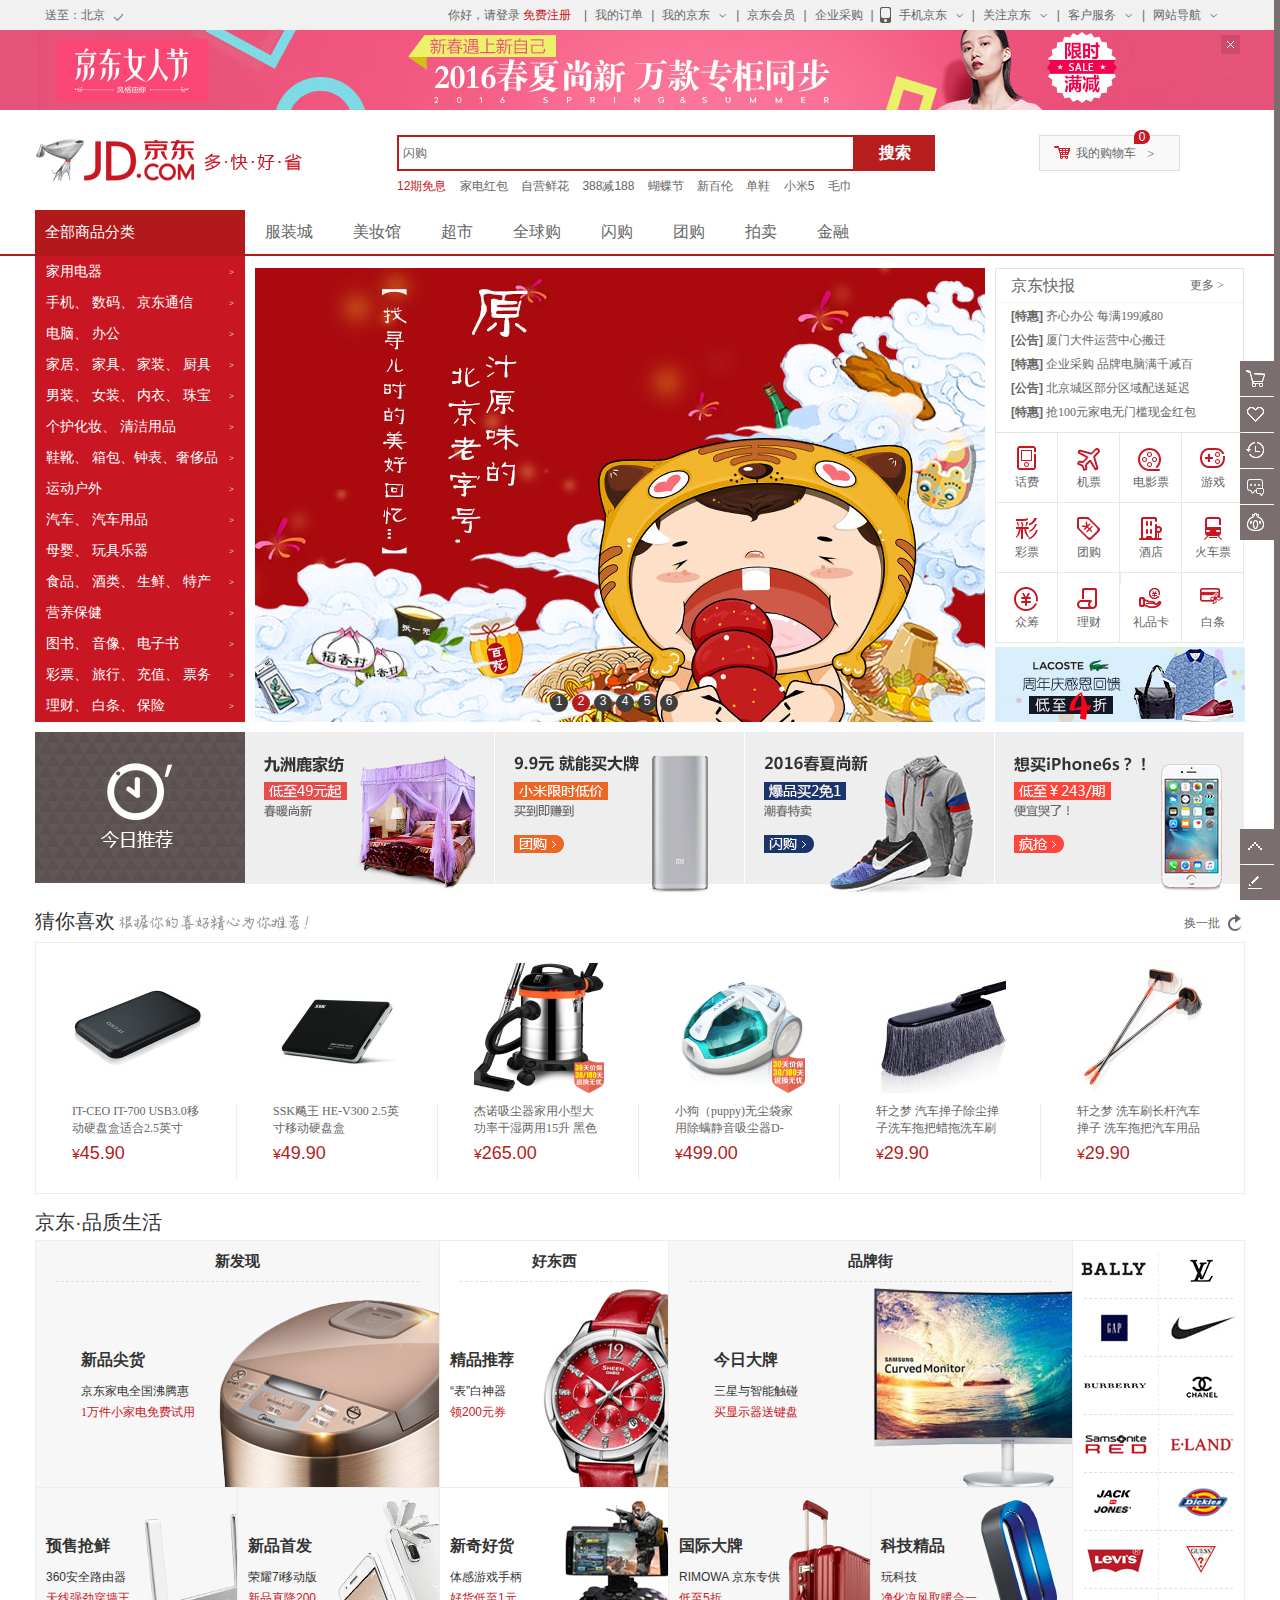
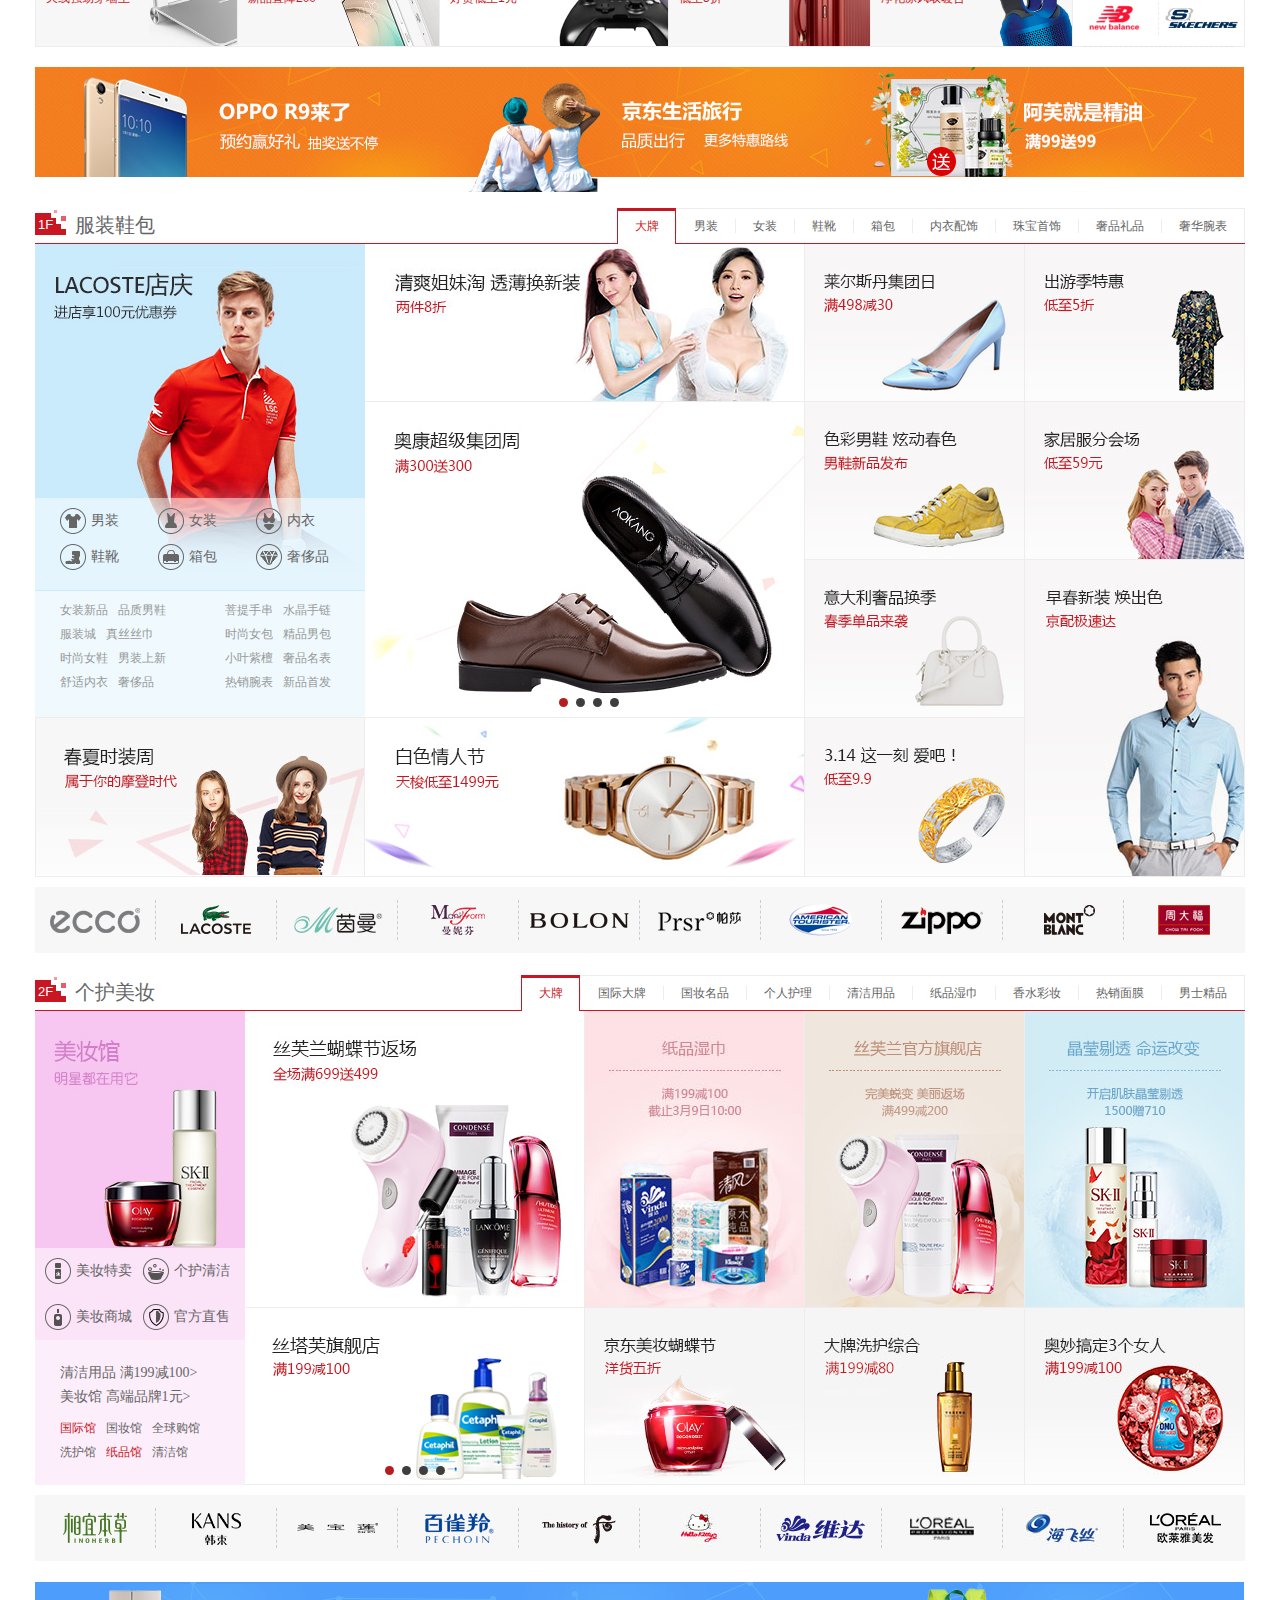
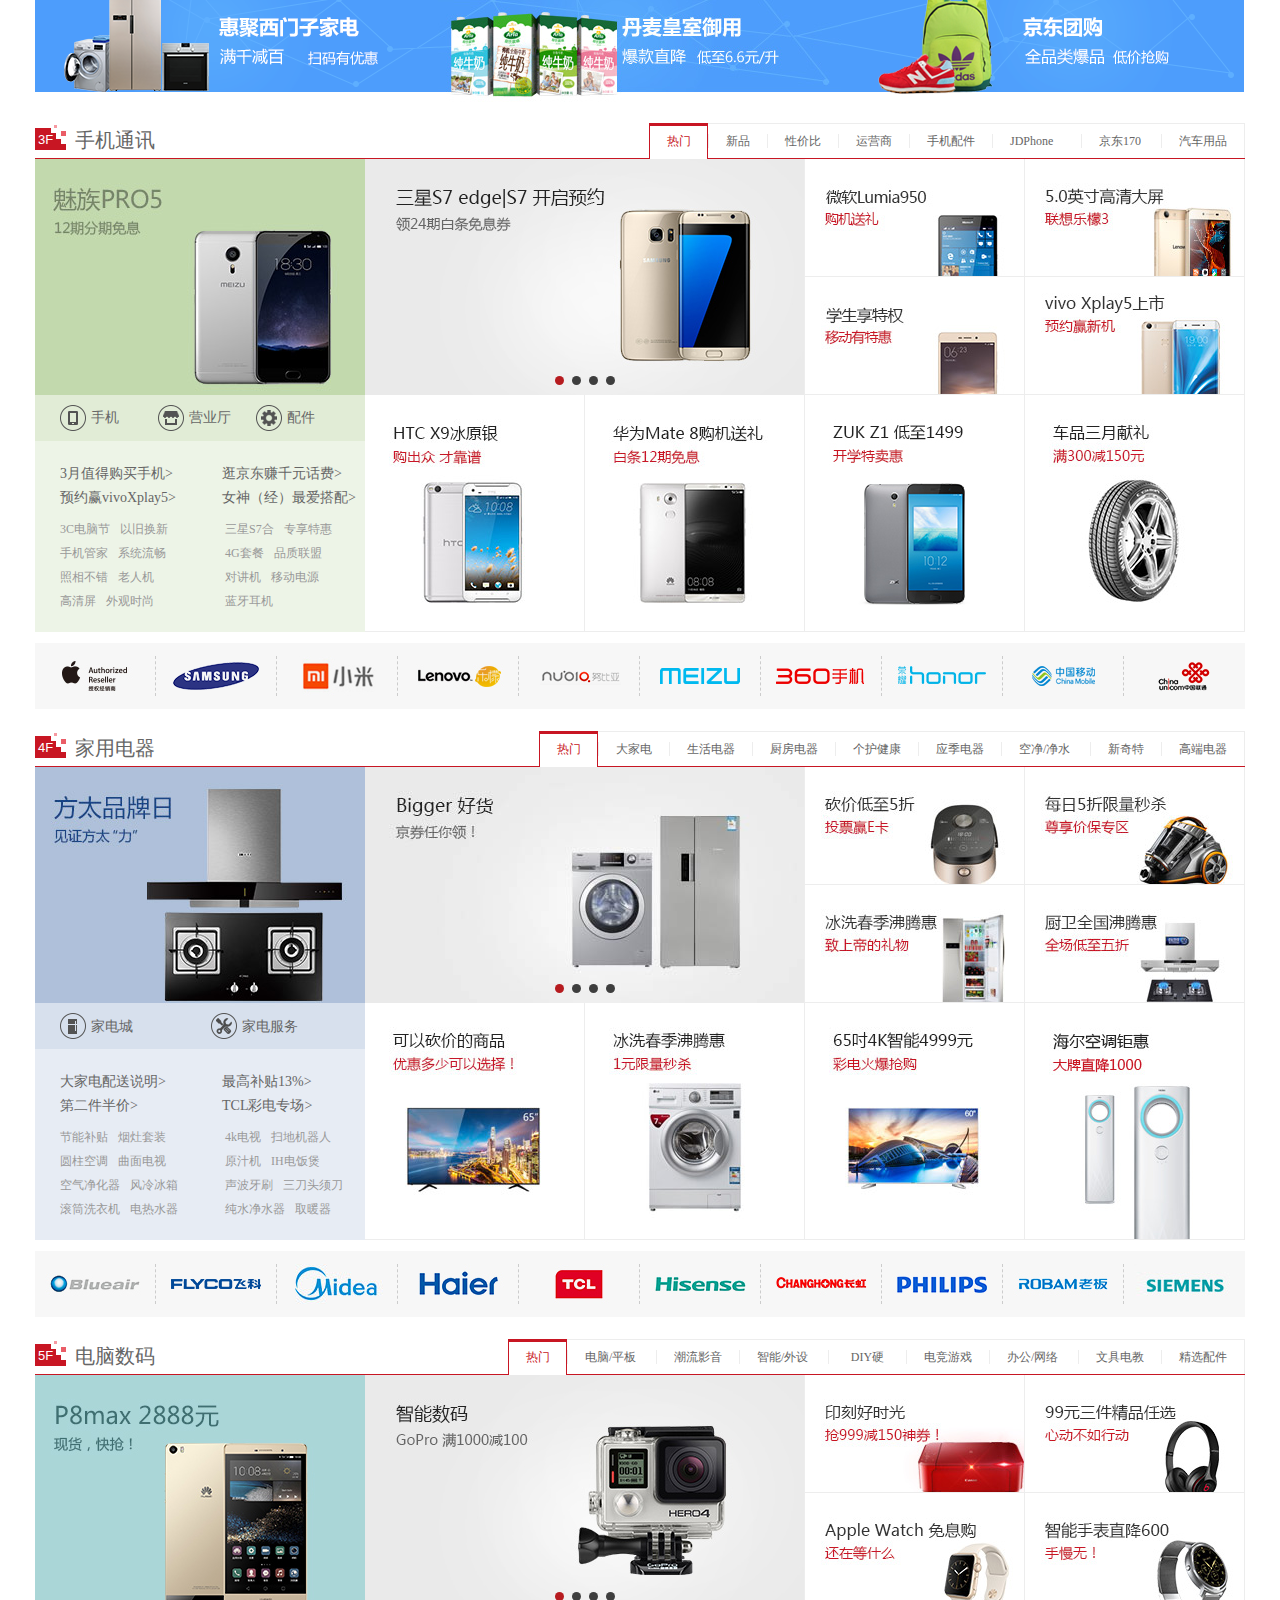
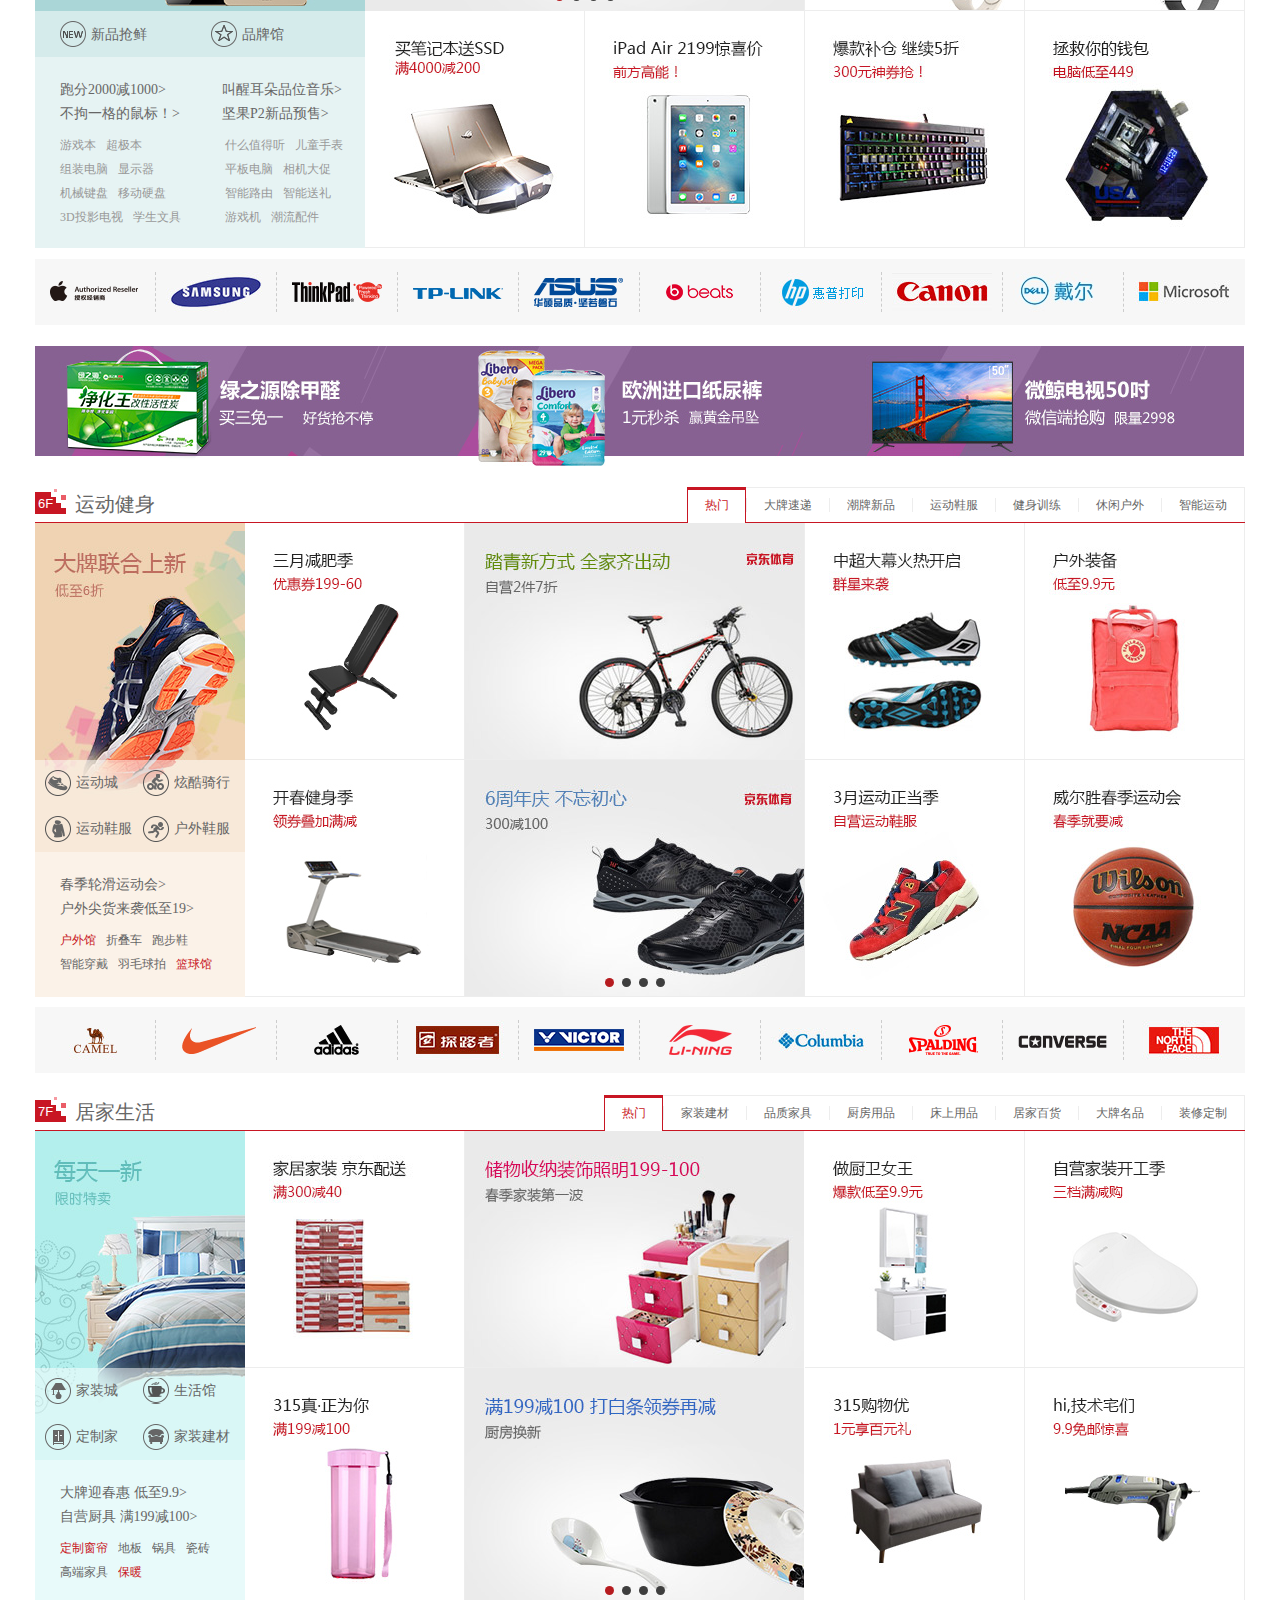
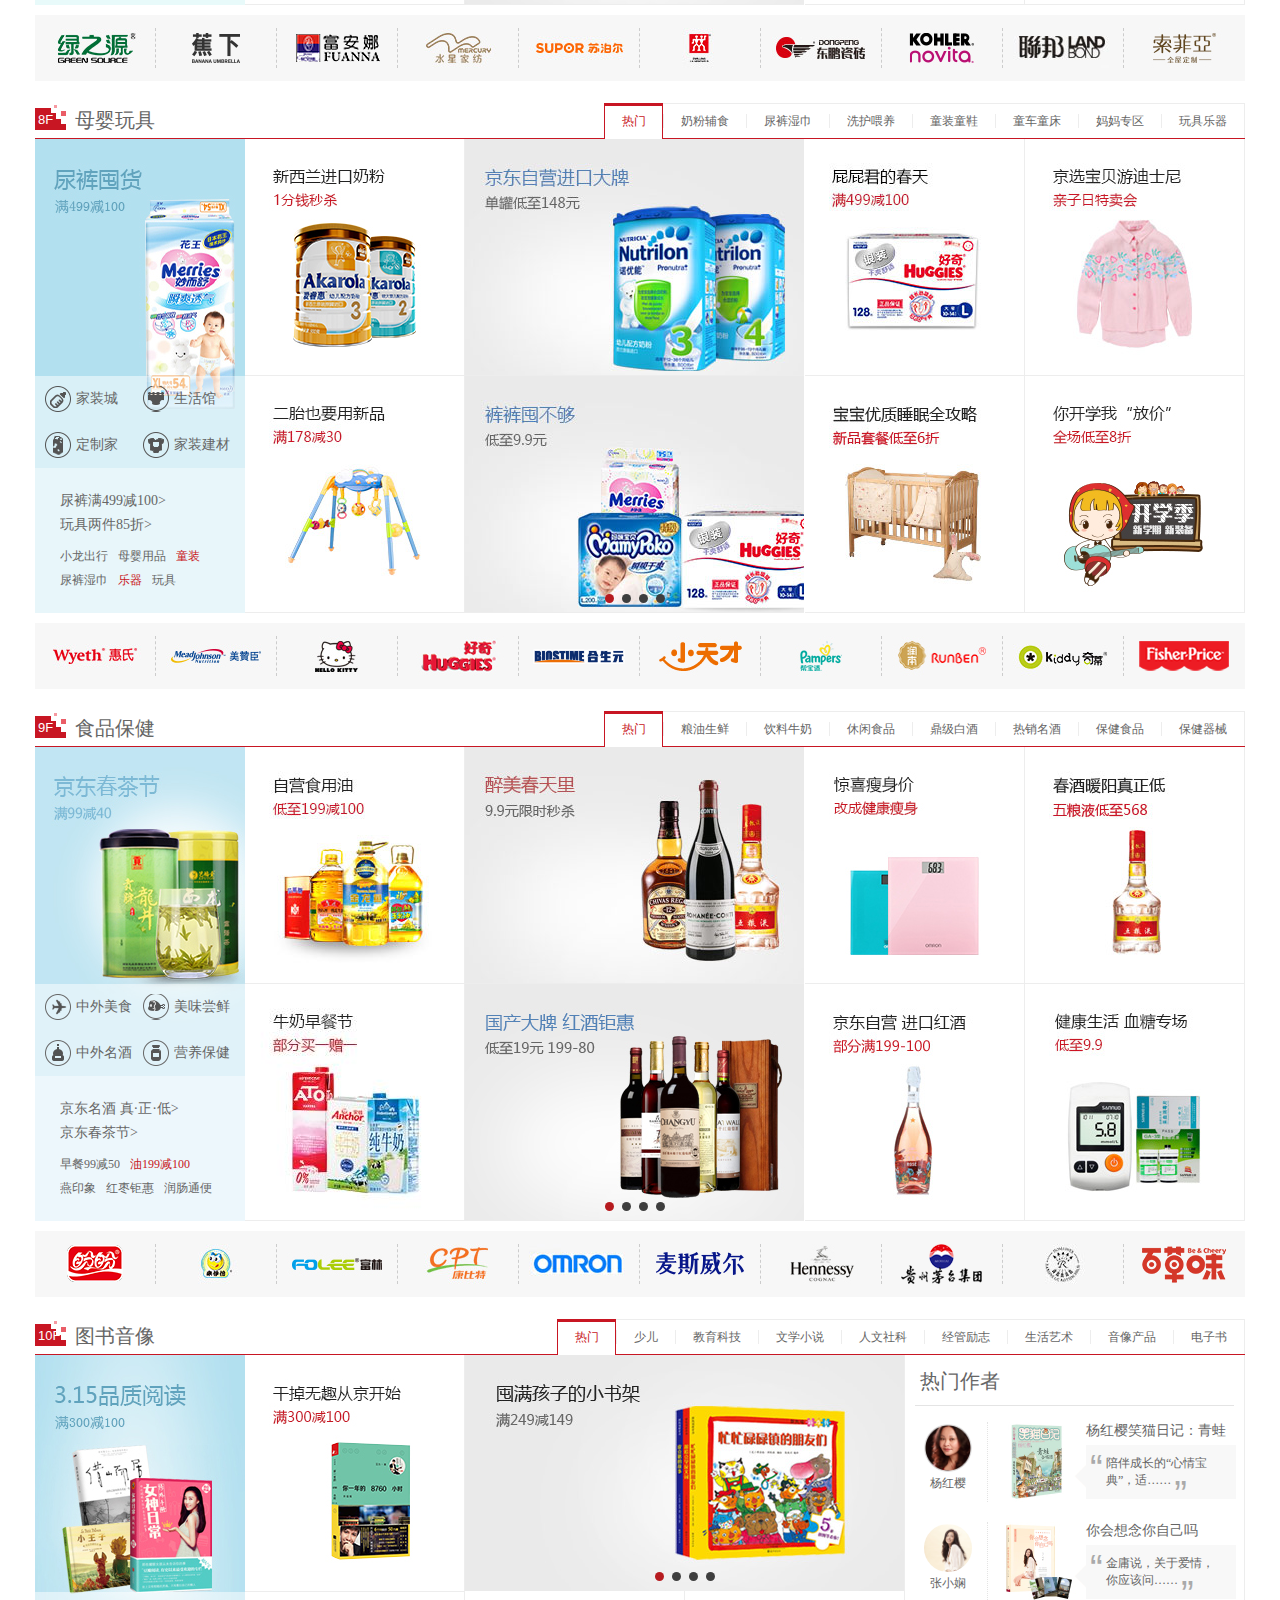
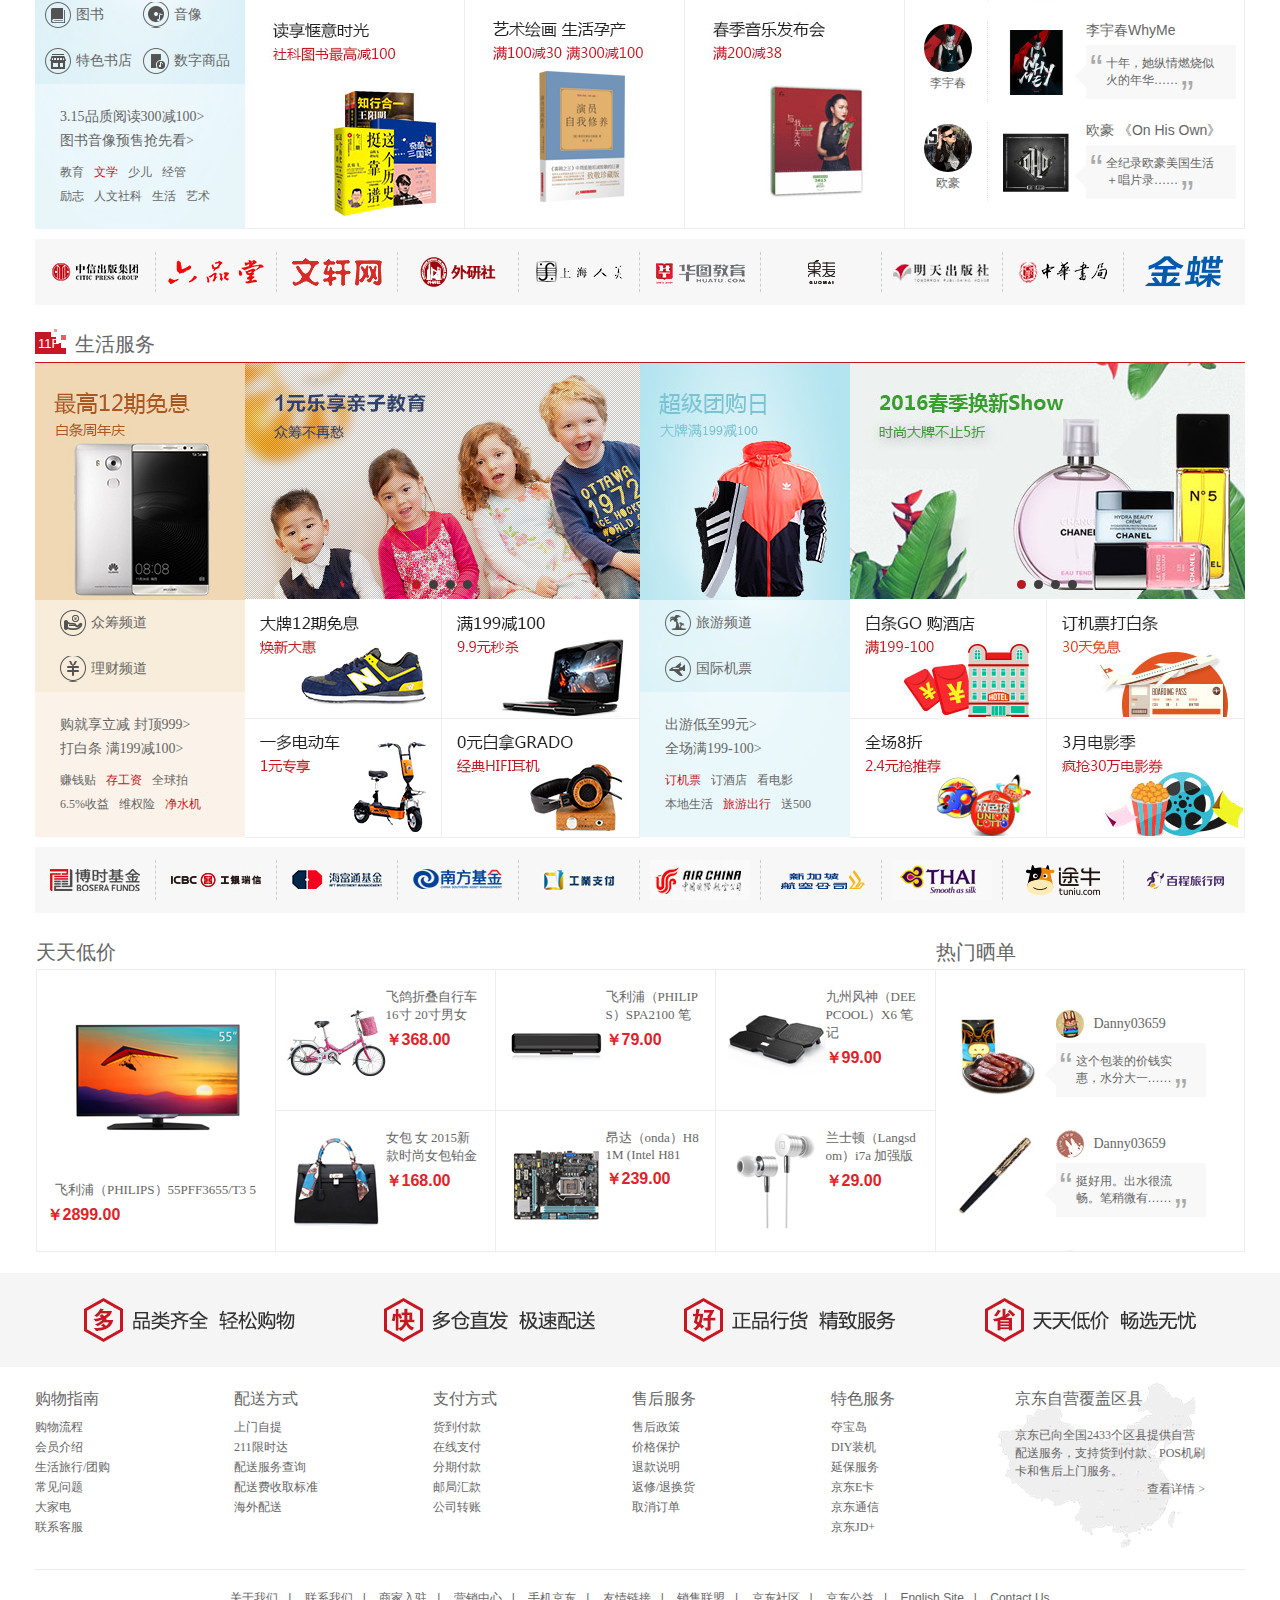
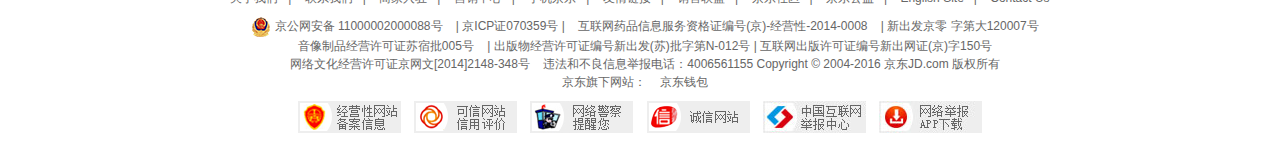
==== commit d885c89e: ".." ====
--- a/index.html
+++ b/index.html
@@ -199,7 +199,7 @@
 									    <a href="javascript:;">智能馆</a>
 									    <a href="javascript:;">玩bigger</a>
 									    <a href="javascript:;">大牌免息</a>
-									    <a href="javascript:;">北京老字号</a>	
+									    <a href="javascript:;">北京老字号</a>
 									    </li>
 									    <li class='wz_fore2'>
 									    <span>行业频道</span>
@@ -215,7 +215,7 @@
 									    <a href="javascript:;">运动户外</a>
 									    <a href="javascript:;">整车</a>
 									    <a href="javascript:;">图书</a>
-									    <a href="javascript:;">农资频道</a>	
+									    <a href="javascript:;">农资频道</a>
 									    <a href="javascript:;">京东智能</a>
 									    </li>
 									     <li class='wz_fore2'>
@@ -232,7 +232,7 @@
 									    <a href="javascript:;">机票酒店</a>
 									    <a href="javascript:;">电影票</a>
 									    <a href="javascript:;">水电煤</a>
-									    <a href="javascript:;">京东到家</a>	
+									    <a href="javascript:;">京东到家</a>
 									    <a href="javascript:;">京东微联</a>
 									    <a href="javascript:;">京东众测</a>
 									    </li>
@@ -250,7 +250,7 @@
 									    <a href="javascript:;">服务市场</a>
 									    <a href="javascript:;">乡村招募</a>
 									    <a href="javascript:;">校园加盟</a>
-									    <a href="javascript:;">办公生活馆</a>	
+									    <a href="javascript:;">办公生活馆</a>
 									    <a href="javascript:;">知识产权维权</a>
 									    <a href="javascript:;">English Site</a>
 									    </li>
@@ -535,7 +535,7 @@
 								<a href="javascript:;">对讲机</a>
 								<a href="javascript:;">以旧换新</a>
 								<a href="javascript:;">手机维修</a>
-								
+
 							</dd>
 						</dl>
 						<dl>
@@ -633,7 +633,7 @@
 								<a href="javascript:;">专业音频</a>
 								<a href="javascript:;">苹果周边</a>
 							</dd>
-						</dl>	
+						</dl>
 					<dl>
 							<dt><a href="javascript:;">智能设备</a>
                              <i>></i>
@@ -651,7 +651,7 @@
 								<a href="javascript:;">无人机</a>
 								<a href="javascript:;">其他配件</a>
 							</dd>
-						</dl>									
+						</dl>
 					</div>
 					<div class="item-promotions">
 						<a href="javascript:;"><img src="./image/56aed295N3547d62e.jpg"></a>
@@ -785,7 +785,7 @@
 								<a href="javascript:;">4G/3G上网</a>
 								<a href="javascript:;">网络盒子</a>
 								<a href="javascript:;">网络配件</a>
-								
+
 							</dd>
 						</dl>
 						<dl>
@@ -810,7 +810,7 @@
 								<a href="javascript:;">安防监控</a>
 								<a href="javascript:;">办公家具</a>
 							</dd>
-						</dl>	
+						</dl>
 						<dl>
 							<dt><a href="javascript:;">文具耗材</a>
 								<i>></i>
@@ -828,14 +828,14 @@
 								<a href="javascript:;">笔类</a>
 								<a href="javascript:;">画具画材</a>
 							</dd>
-						</dl>									
+						</dl>
 					</div>
 					<div class="item-promotions">
 						<a href="javascript:;"><img src="./image/56fa2bd0Na34871c9.jpg"></a>
 						<a href="havascript:;"><img src="./image/56fe5e94N0bebae80.jpg"></a>
 					</div>
 				</div>
-		</li>	
+		</li>
 		<li>
 			<h3><a href="#">家居</a>、
 				<a href="javascript:;">家具</a>、
@@ -969,7 +969,7 @@
 								<a href="javascript:;">洗晒/熨烫</a>
 								<a href="javascript:;">缝纫/针织用品</a>
 								<a href="javascript:;">清洁工具</a>
-								
+
 							</dd>
 						</dl>
 						<dl>
@@ -993,7 +993,7 @@
 								<a href="javascript:;">创意家居</a>
 								<a href="javascript:;">保暖防护</a>
 							</dd>
-						</dl>										
+						</dl>
 					</div>
 					<div class="item-promotions">
 						<a href="javascript:;"><img src="./image/56fdc70cNc3f07354.jpg"></a>
@@ -1118,7 +1118,7 @@
 								<a href="javascript:;">商务男袜</a>
 								<a href="javascript:;">连裤袜/丝袜</a>
 								<a href="javascript:;">美腿袜</a>
-								<a href="javascript:;">打底裤袜</a>	
+								<a href="javascript:;">打底裤袜</a>
 								<a href="javascript:;">抹胸</a>
 								<a href="javascript:;">内衣配件</a>
 								<a href="javascript:;">大码内衣</a>
@@ -1127,7 +1127,7 @@
 								<a href="javascript:;">秋衣秋裤</a>
 								<a href="javascript:;">保暖内衣</a>
 							</dd>
-						</dl>										
+						</dl>
 					</div>
 					<div class="item-promotions">
 						<a href="javascript:;"><img src="./image/56fe0f37N58d8da4b.jpg"></a>
@@ -1182,7 +1182,7 @@
 								<a href="javascript:;">染发</a>
 								<a href="javascript:;">造型</a>
 								<a href="javascript:;">假发</a>
-								<a href="javascript:;">套装</a>	
+								<a href="javascript:;">套装</a>
 							</dd>
 						</dl>
 						<dl>
@@ -1198,7 +1198,7 @@
 								<a href="javascript:;">美胸</a>
 								<a href="javascript:;">套装</a>
 							</dd>
-						</dl>	
+						</dl>
 						<dl>
 							<dt><a href="javascript:;">口腔护理</a>
 								<i>></i>
@@ -1247,7 +1247,7 @@
 								<a href="javascript:;">家庭清洁/a>
 								<a href="javascript:;">一次性用品</a>
 								<a href="javascript:;">驱虫用品</a>
-								<a href="javascript:;">皮具护理</a>				
+								<a href="javascript:;">皮具护理</a>
 							</dd>
 						</dl>
 						<dl>
@@ -1264,7 +1264,7 @@
 								<a href="javascript:;">医疗保健</a>
 								<a href="javascript:;">出行装备</a>
 							</dd>
-						</dl>																											
+						</dl>
 					</div>
 					<div class="item-promotions">
 						<a href="javascript:;"><img src="./image/56fcbdf9N027fd6ec.jpg"></a>
@@ -1356,7 +1356,7 @@
 								<a href="javascript:;">手拿包/晚宴包</a>
 								<a href="javascript:;">卡包/零钱包</a>
 							</dd>
-						</dl>	
+						</dl>
 						<dl>
 							<dt><a href="javascript:;">精品男包</a>
 								<i>></i>
@@ -1402,7 +1402,7 @@
 								<a href="javascript:;">饰品</a>
 								<a href="javascript:;">配件</a>
 							</dd>
-						</dl>													
+						</dl>
 					</div>
 					<div class="item-promotions">
 						<a href="javascript:;"><img src="./image/56fcbdf9N027fd6ec.jpg"></a>
@@ -1489,7 +1489,7 @@
 								<a href="javascript:;">综合训练器</a>
 								<a href="javascript:;">其他大型器械</a>
 							</dd>
-						</dl>	
+						</dl>
 						<dl>
 							<dt><a href="javascript:;">骑行运动</a>
 								<i>></i>
@@ -1545,7 +1545,7 @@
 								<a href="javascript:;">沙滩/凉拖</a>
 								<a href="javascript:;">户外袜</a>
 							</dd>
-						</dl>													
+						</dl>
 					</div>
 					<div class="item-promotions">
 						<a href="javascript:;"><img src="./image/56fa1526N91e29e8f.jpg"></a>
@@ -1615,7 +1615,7 @@
 								<a href="javascript:;">天津一汽</a>
 								<a href="javascript:;">陆风</a>
 							</dd>
-						</dl>	
+						</dl>
 						<dl>
 							<dt><a href="javascript:;">维修保养</a>
 								<i>></i>
@@ -1680,7 +1680,7 @@
 								<a href="javascript:;">洗车配件</a>
 								<a href="javascript:;">毛巾掸子</a>
 							</dd>
-						</dl>													
+						</dl>
 					</div>
 					<div class="item-promotions">
 						<a href="javascript:;"><img src="./image/56fe2f07N66f9623f.jpg"></a>
@@ -1746,7 +1746,7 @@
 							<a href="javascript:;">成人尿裤</a>
 							<a href="javascript:;">湿巾</a>
 						</dd>
-					</dl>	
+					</dl>
 					<dl>
 						<dt><a href="javascript:;">洗护用品</a>
 							<i>></i>
@@ -1795,7 +1795,7 @@
 							<a href="javascript:;">乐器相关</a>
 
 						</dd>
-					</dl>													
+					</dl>
 				</div>
 				<div class="item-promotions">
 					<a href="javascript:;"><img src="./image/56f8825aN74efacdf.jpg"></a>
@@ -1868,7 +1868,7 @@
 							<a href="javascript:;">饼干蛋糕</a>
 							<a href="javascript:;">无糖食品</a>
 						</dd>
-					</dl>	
+					</dl>
 					<dl>
 						<dt><a href="javascript:;">地方特产</a>
 							<i>></i>
@@ -1930,7 +1930,7 @@
 							<a href="javascript:;">方便食品</a>
 							<a href="javascript:;">有机食品</a>
 						</dd>
-					</dl>													
+					</dl>
 				</div>
 				<div class="item-promotions">
 					<a href="javascript:;"><img src="./image/56fb4ea9N3d58d4ac.jpg"></a>
@@ -2024,7 +2024,7 @@
 							<a href="javascript:;">灵芝/孢子粉</a>
 							<a href="javascript:;">当归</a>
 						</dd>
-					</dl>	
+					</dl>
 					<dl>
 						<dt><a href="javascript:;">成人用品</a>
 							<i>></i>
@@ -2112,7 +2112,7 @@
 							<a href="javascript:;">外语学习</a>
 							<a href="javascript:;">字典词典</a>
 						</dd>
-					</dl>	
+					</dl>
 					<dl>
 						<dt><a href="javascript:;">文艺</a>
 							<i>></i>
@@ -2222,7 +2222,7 @@
 							<a href="javascript:;">游戏周边</a>
 							<a href="javascript:;">手机游戏</a>
 						</dd>
-					</dl>	
+					</dl>
 					<dl>
 						<dt><a href="javascript:;">本地生活</a>
 							<i>></i>
@@ -2338,7 +2338,7 @@
 						<dd>
 							<a href="javascript:;">私募股权</a>
 						</dd>
-					</dl>	
+					</dl>
 					<dl>
 						<dt><a href="javascript:;">白条</a>
 							<i>></i>
@@ -2418,7 +2418,7 @@
   			<h2>京东快报</h2>
   			<div class="extra">
   				<a href="#">更多 ></a>
-  				
+
   			</div>
   		</div>
   		<div class="mc"><ul>
@@ -2429,7 +2429,7 @@
   				<li><a href="#"><span>[特惠]</span> 抢100元家电无门槛现金红包 </a></li>
 
 
-  			
+
   				</ul></div>
   	</div>
   	<ul class="new_bottom">
@@ -2462,7 +2462,7 @@
   		<li><a href="javascript:;"><div class="cl_left"id="cl_left12">
   		</div><span>白条</span></a></li>
   		</ul>
-  	<div class="img"><img src="./image/56dfce48N61929fe4.jpg" alt=""></div>	
+  	<div class="img"><img src="./image/56dfce48N61929fe4.jpg" alt=""></div>
   </div>
 	</div>
 
@@ -2695,7 +2695,7 @@
 			</div>
 		</div>
 	</div>
-</div>	
+</div>
 <!-- 京东 · 品质生活 -->
 
 <div class="hs_content">
@@ -2917,7 +2917,7 @@
 						</ul>
 
 					</div>
-					<a href="javascript:;" style="height:158px;"><img src="./image/56e18a33Ne7e8e098.jpg" alt=""></a>	
+					<a href="javascript:;" style="height:158px;"><img src="./image/56e18a33Ne7e8e098.jpg" alt=""></a>
 				</div>
 				<div class="ebap_right">
 					<a href="javascript:;"><img src="./image/56e18bacNb69f84bc.jpg" alt=""></a>
@@ -4085,7 +4085,7 @@
 							<li class="f1_slider"></li>
 							<li class="f1_slider"></li>
 							<li class="f1_slider"></li>
-						</ul>	
+						</ul>
 					</div>
 					<div class="ghmz_right">
 						<div><a  href="javascript:;"><img src="./image/56de657dNf41bec02.jpg" alt=""></a></div>
@@ -9285,7 +9285,7 @@
 							<li class="f1_slider"></li>
 							<li class="f1_slider"></li>
 						</ul>
-					</div>		
+					</div>
 					<ul class="f6_right">
 						<li><a href="javascript:;"><img src="./image/56e585f7Nb1142ffa.jpg" alt=""></a></li>
 						<li><a href="javascript:;"><img src="./image/56e611e0Nb00d99bc.jpg" alt=""></a></li>
@@ -10355,7 +10355,7 @@
 							<li class="f1_slider"></li>
 							<li class="f1_slider"></li>
 						</ul>
-					</div>	
+					</div>
 					<ul class="f6_right">
 						<li><a href="javascript:;"><img src="./image/56e64cc5N6cdfef38.jpg" alt=""></a></li>
 						<li><a href="javascript:;"><img src="./image/56e58693Nc6c43387.jpg" alt=""></a></li>
@@ -11420,7 +11420,7 @@
 						</ul>
 					</div>
 					<ul class="f6_right">
-						<li><a href="javascript:;"><img src="./image/56e586afN48745bc5.jpg" alt=""></a></li> 
+						<li><a href="javascript:;"><img src="./image/56e586afN48745bc5.jpg" alt=""></a></li>
 						<li><a href="javascript:;"><img src="./image/56e7b647N3a8ee474.jpg" alt=""></a></li>
 						<li><a href="javascript:;"><img src="./image/56d7d5b7Ne83df133.jpg" alt=""></a></li>
 						<li><a href="javascript:;"><img src="./image/56e586bdN09db3fb6.jpg" alt=""></a></li>
@@ -12485,7 +12485,7 @@
 						</div>
 						<a class="f10_banner2"href="javascript:;"><img src="./image/56e60dfeN98113d95.jpg" alt=""></a>
 						<a class="f10_banner2"href="javascript:;"><img src="./image/56e65131Nf230326d.jpg" alt=""></a>
-					</div>	
+					</div>
 					<div class="f10_right">
 						<div class="smt">
 							<h3>热门作者</h3>
@@ -12524,7 +12524,7 @@
 									<div class="f10_info">
 										<div class="f10_name"><a href="javascript:;">你会想念你自己吗</a></div>
 										<div class="icon_1">
-											<p>金庸说，关于爱情，你应该问……	
+											<p>金庸说，关于爱情，你应该问……
 												<span class="icon_i">”</span></p>
 												<span class="arrow">◆</span>
 												<span class="icon_r">“</span>
@@ -13647,9 +13647,9 @@
 							</div>
 						</li>
 					</ul>
-				</div>						
+				</div>
 			</div>
-			</div>				
+			</div>
     <div class="brands">
 		<ul>
 			<li class="brands_fore"><a href="javascript:;"><img src="./image/550298c3N1bb200c0.jpg" alt=""></a></li>
@@ -13672,7 +13672,7 @@
 <div class="ghmz floor" >
 	<div class="f2">
 		<h2><span>11F</span>生活服务</h2>
-			
+
 	</div>
 
 	<div class="ghmz_banner">
@@ -13731,14 +13731,14 @@
     	<li class="main_bodyL"><a href="javascript:;" ><img src="./image/56e67162N072f7320.jpg" alt=""></a></li>
     	<li class="main_bodyR"><a  href="javascript:;" ><img src="./image/56e65066Nf9316431.jpg" alt=""></a></li>
     </ul>
-    	
+
     </div>
 	<div class="ghmz_side">
 		<a href="javascript:;"><img src="./image/56e61b34Nfab6c126.jpg" alt=""></a>
 		<ul class="ghmz_themes">
 			<li id="f11_themes3"><a href="javascript:;">旅游频道</a></li>
 			<li id="f11_themes4"><a href="javascript:;">国际机票</a></li>
-		
+
 		</ul>
 		<ul class="ghmz_assists">
 			<li class="ghmz_top">
@@ -13746,7 +13746,7 @@
 				<a href="javascript:;">全场满199-100></a>
 			</li>
 			<li class="ghmz_bottom">
-			
+
 				<a class="fontcolor"href="javascript:;">订机票</a>
 				<a href="javascript:;" >订酒店</a>
 				<a href="javascript:;">看电影</a>
@@ -13818,7 +13818,7 @@
 		<p>飞利浦（PHILIPS）55PFF3655/T3 5</p>
 		<span>￥2899.00</span>
 		</a>
-		
+
 	</div>
 	<ul class="special_minute">
 	<li> <a class="special_left" href="javascript:;">
@@ -13881,10 +13881,10 @@
 	     </a>
 	     </div>
 	</li>
-		
+
 	</ul>
 	<div class="special_sd">
-	<ul class="special_sdU">		
+	<ul class="special_sdU">
 		<li>
 			<a class="special_pj"href="javascript:;"><img src="./image/56651e8cN342a6c33.jpg" ></a>
 			<div class="f_info">
@@ -13970,7 +13970,7 @@
 <li><img src="./image/service_items_2.png" alt=""></li>
 <li><img src="./image/service_items_3.png" alt=""></li>
 <li><img src="./image/service_items_4.png" alt=""></li>
-</ul>	
+</ul>
 </div>
 <div class="bottom_fore">
 	<div class="fore_one">
@@ -14043,7 +14043,7 @@
 		<img src="./image/56a0a994Nf1b662dc.png">
 		 京公网安备 11000002000088号
 		</a>
-		  |  京ICP证070359号  |  
+		  |  京ICP证070359号  |
 		  <a href="javascript:;">
 		互联网药品信息服务资格证编号(京)-经营性-2014-0008
 		</a>
@@ -14153,9 +14153,9 @@
 		<a class="etitle"href="javascript:;">服务</a>
 	</li>
 </ul>
-    <script src="./js/function.js"></script>
+  <script src="./js/function.js"></script>
 	<script src="./js/animate.js"></script>
 	<script src="./js/javascript.js"></script>
 	<script src="./js/node.js"></script>
-</body>	
-</html>+</body>
+</html>
